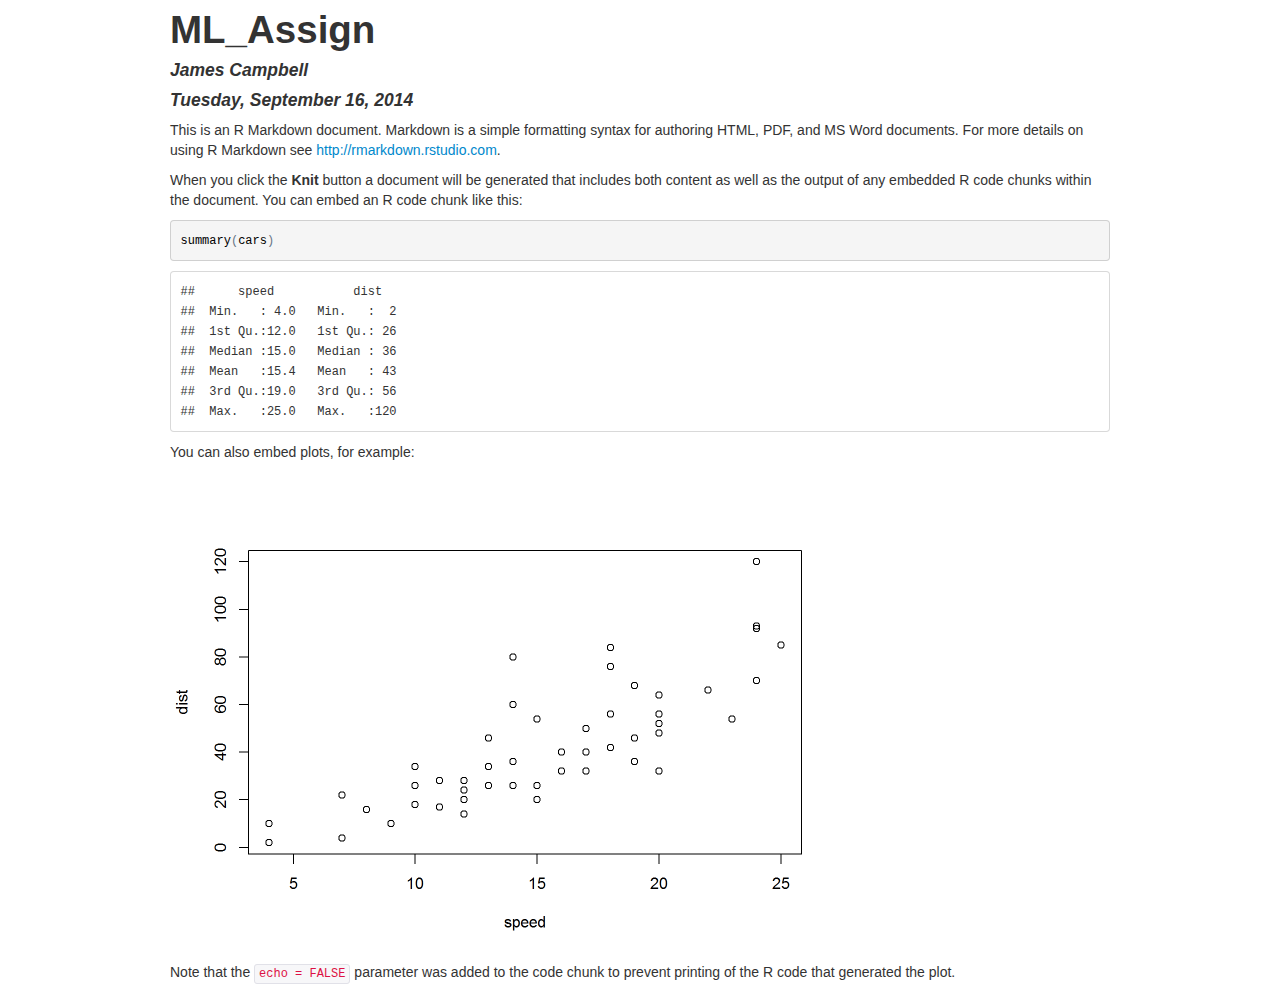
==== ML_Assign.html @ 59a9186b "Initial Create" ====
<!DOCTYPE html>

<html xmlns="http://www.w3.org/1999/xhtml">

<head>

<meta charset="utf-8">
<meta http-equiv="Content-Type" content="text/html; charset=utf-8" />
<meta http-equiv="Content-Style-Type" content="text/css" />
<meta name="generator" content="pandoc" />

<meta name="author" content="James Campbell" />


<title>ML_Assign</title>

<script src="data:application/x-javascript,%2F%2A%21%20jQuery%20v1%2E11%2E0%20%7C%20%28c%29%202005%2C%202014%20jQuery%20Foundation%2C%20Inc%2E%20%7C%20jquery%2Eorg%2Flicense%20%2A%2F%0A%21function%28a%2Cb%29%7B%22object%22%3D%3Dtypeof%20module%26%26%22object%22%3D%3Dtypeof%20module%2Eexports%3Fmodule%2Eexports%3Da%2Edocument%3Fb%28a%2C%210%29%3Afunction%28a%29%7Bif%28%21a%2Edocument%29throw%20new%20Error%28%22jQuery%20requires%20a%20window%20with%20a%20document%22%29%3Breturn%20b%28a%29%7D%3Ab%28a%29%7D%28%22undefined%22%21%3Dtypeof%20window%3Fwindow%3Athis%2Cfunction%28a%2Cb%29%7Bvar%20c%3D%5B%5D%2Cd%3Dc%2Eslice%2Ce%3Dc%2Econcat%2Cf%3Dc%2Epush%2Cg%3Dc%2EindexOf%2Ch%3D%7B%7D%2Ci%3Dh%2EtoString%2Cj%3Dh%2EhasOwnProperty%2Ck%3D%22%22%2Etrim%2Cl%3D%7B%7D%2Cm%3D%221%2E11%2E0%22%2Cn%3Dfunction%28a%2Cb%29%7Breturn%20new%20n%2Efn%2Einit%28a%2Cb%29%7D%2Co%3D%2F%5E%5B%5Cs%5CuFEFF%5CxA0%5D%2B%7C%5B%5Cs%5CuFEFF%5CxA0%5D%2B%24%2Fg%2Cp%3D%2F%5E%2Dms%2D%2F%2Cq%3D%2F%2D%28%5B%5Cda%2Dz%5D%29%2Fgi%2Cr%3Dfunction%28a%2Cb%29%7Breturn%20b%2EtoUpperCase%28%29%7D%3Bn%2Efn%3Dn%2Eprototype%3D%7Bjquery%3Am%2Cconstructor%3An%2Cselector%3A%22%22%2Clength%3A0%2CtoArray%3Afunction%28%29%7Breturn%20d%2Ecall%28this%29%7D%2Cget%3Afunction%28a%29%7Breturn%20null%21%3Da%3F0%3Ea%3Fthis%5Ba%2Bthis%2Elength%5D%3Athis%5Ba%5D%3Ad%2Ecall%28this%29%7D%2CpushStack%3Afunction%28a%29%7Bvar%20b%3Dn%2Emerge%28this%2Econstructor%28%29%2Ca%29%3Breturn%20b%2EprevObject%3Dthis%2Cb%2Econtext%3Dthis%2Econtext%2Cb%7D%2Ceach%3Afunction%28a%2Cb%29%7Breturn%20n%2Eeach%28this%2Ca%2Cb%29%7D%2Cmap%3Afunction%28a%29%7Breturn%20this%2EpushStack%28n%2Emap%28this%2Cfunction%28b%2Cc%29%7Breturn%20a%2Ecall%28b%2Cc%2Cb%29%7D%29%29%7D%2Cslice%3Afunction%28%29%7Breturn%20this%2EpushStack%28d%2Eapply%28this%2Carguments%29%29%7D%2Cfirst%3Afunction%28%29%7Breturn%20this%2Eeq%280%29%7D%2Clast%3Afunction%28%29%7Breturn%20this%2Eeq%28%2D1%29%7D%2Ceq%3Afunction%28a%29%7Bvar%20b%3Dthis%2Elength%2Cc%3D%2Ba%2B%280%3Ea%3Fb%3A0%29%3Breturn%20this%2EpushStack%28c%3E%3D0%26%26b%3Ec%3F%5Bthis%5Bc%5D%5D%3A%5B%5D%29%7D%2Cend%3Afunction%28%29%7Breturn%20this%2EprevObject%7C%7Cthis%2Econstructor%28null%29%7D%2Cpush%3Af%2Csort%3Ac%2Esort%2Csplice%3Ac%2Esplice%7D%2Cn%2Eextend%3Dn%2Efn%2Eextend%3Dfunction%28%29%7Bvar%20a%2Cb%2Cc%2Cd%2Ce%2Cf%2Cg%3Darguments%5B0%5D%7C%7C%7B%7D%2Ch%3D1%2Ci%3Darguments%2Elength%2Cj%3D%211%3Bfor%28%22boolean%22%3D%3Dtypeof%20g%26%26%28j%3Dg%2Cg%3Darguments%5Bh%5D%7C%7C%7B%7D%2Ch%2B%2B%29%2C%22object%22%3D%3Dtypeof%20g%7C%7Cn%2EisFunction%28g%29%7C%7C%28g%3D%7B%7D%29%2Ch%3D%3D%3Di%26%26%28g%3Dthis%2Ch%2D%2D%29%3Bi%3Eh%3Bh%2B%2B%29if%28null%21%3D%28e%3Darguments%5Bh%5D%29%29for%28d%20in%20e%29a%3Dg%5Bd%5D%2Cc%3De%5Bd%5D%2Cg%21%3D%3Dc%26%26%28j%26%26c%26%26%28n%2EisPlainObject%28c%29%7C%7C%28b%3Dn%2EisArray%28c%29%29%29%3F%28b%3F%28b%3D%211%2Cf%3Da%26%26n%2EisArray%28a%29%3Fa%3A%5B%5D%29%3Af%3Da%26%26n%2EisPlainObject%28a%29%3Fa%3A%7B%7D%2Cg%5Bd%5D%3Dn%2Eextend%28j%2Cf%2Cc%29%29%3Avoid%200%21%3D%3Dc%26%26%28g%5Bd%5D%3Dc%29%29%3Breturn%20g%7D%2Cn%2Eextend%28%7Bexpando%3A%22jQuery%22%2B%28m%2BMath%2Erandom%28%29%29%2Ereplace%28%2F%5CD%2Fg%2C%22%22%29%2CisReady%3A%210%2Cerror%3Afunction%28a%29%7Bthrow%20new%20Error%28a%29%7D%2Cnoop%3Afunction%28%29%7B%7D%2CisFunction%3Afunction%28a%29%7Breturn%22function%22%3D%3D%3Dn%2Etype%28a%29%7D%2CisArray%3AArray%2EisArray%7C%7Cfunction%28a%29%7Breturn%22array%22%3D%3D%3Dn%2Etype%28a%29%7D%2CisWindow%3Afunction%28a%29%7Breturn%20null%21%3Da%26%26a%3D%3Da%2Ewindow%7D%2CisNumeric%3Afunction%28a%29%7Breturn%20a%2DparseFloat%28a%29%3E%3D0%7D%2CisEmptyObject%3Afunction%28a%29%7Bvar%20b%3Bfor%28b%20in%20a%29return%211%3Breturn%210%7D%2CisPlainObject%3Afunction%28a%29%7Bvar%20b%3Bif%28%21a%7C%7C%22object%22%21%3D%3Dn%2Etype%28a%29%7C%7Ca%2EnodeType%7C%7Cn%2EisWindow%28a%29%29return%211%3Btry%7Bif%28a%2Econstructor%26%26%21j%2Ecall%28a%2C%22constructor%22%29%26%26%21j%2Ecall%28a%2Econstructor%2Eprototype%2C%22isPrototypeOf%22%29%29return%211%7Dcatch%28c%29%7Breturn%211%7Dif%28l%2EownLast%29for%28b%20in%20a%29return%20j%2Ecall%28a%2Cb%29%3Bfor%28b%20in%20a%29%3Breturn%20void%200%3D%3D%3Db%7C%7Cj%2Ecall%28a%2Cb%29%7D%2Ctype%3Afunction%28a%29%7Breturn%20null%3D%3Da%3Fa%2B%22%22%3A%22object%22%3D%3Dtypeof%20a%7C%7C%22function%22%3D%3Dtypeof%20a%3Fh%5Bi%2Ecall%28a%29%5D%7C%7C%22object%22%3Atypeof%20a%7D%2CglobalEval%3Afunction%28b%29%7Bb%26%26n%2Etrim%28b%29%26%26%28a%2EexecScript%7C%7Cfunction%28b%29%7Ba%2Eeval%2Ecall%28a%2Cb%29%7D%29%28b%29%7D%2CcamelCase%3Afunction%28a%29%7Breturn%20a%2Ereplace%28p%2C%22ms%2D%22%29%2Ereplace%28q%2Cr%29%7D%2CnodeName%3Afunction%28a%2Cb%29%7Breturn%20a%2EnodeName%26%26a%2EnodeName%2EtoLowerCase%28%29%3D%3D%3Db%2EtoLowerCase%28%29%7D%2Ceach%3Afunction%28a%2Cb%2Cc%29%7Bvar%20d%2Ce%3D0%2Cf%3Da%2Elength%2Cg%3Ds%28a%29%3Bif%28c%29%7Bif%28g%29%7Bfor%28%3Bf%3Ee%3Be%2B%2B%29if%28d%3Db%2Eapply%28a%5Be%5D%2Cc%29%2Cd%3D%3D%3D%211%29break%7Delse%20for%28e%20in%20a%29if%28d%3Db%2Eapply%28a%5Be%5D%2Cc%29%2Cd%3D%3D%3D%211%29break%7Delse%20if%28g%29%7Bfor%28%3Bf%3Ee%3Be%2B%2B%29if%28d%3Db%2Ecall%28a%5Be%5D%2Ce%2Ca%5Be%5D%29%2Cd%3D%3D%3D%211%29break%7Delse%20for%28e%20in%20a%29if%28d%3Db%2Ecall%28a%5Be%5D%2Ce%2Ca%5Be%5D%29%2Cd%3D%3D%3D%211%29break%3Breturn%20a%7D%2Ctrim%3Ak%26%26%21k%2Ecall%28%22%5Cufeff%5Cxa0%22%29%3Ffunction%28a%29%7Breturn%20null%3D%3Da%3F%22%22%3Ak%2Ecall%28a%29%7D%3Afunction%28a%29%7Breturn%20null%3D%3Da%3F%22%22%3A%28a%2B%22%22%29%2Ereplace%28o%2C%22%22%29%7D%2CmakeArray%3Afunction%28a%2Cb%29%7Bvar%20c%3Db%7C%7C%5B%5D%3Breturn%20null%21%3Da%26%26%28s%28Object%28a%29%29%3Fn%2Emerge%28c%2C%22string%22%3D%3Dtypeof%20a%3F%5Ba%5D%3Aa%29%3Af%2Ecall%28c%2Ca%29%29%2Cc%7D%2CinArray%3Afunction%28a%2Cb%2Cc%29%7Bvar%20d%3Bif%28b%29%7Bif%28g%29return%20g%2Ecall%28b%2Ca%2Cc%29%3Bfor%28d%3Db%2Elength%2Cc%3Dc%3F0%3Ec%3FMath%2Emax%280%2Cd%2Bc%29%3Ac%3A0%3Bd%3Ec%3Bc%2B%2B%29if%28c%20in%20b%26%26b%5Bc%5D%3D%3D%3Da%29return%20c%7Dreturn%2D1%7D%2Cmerge%3Afunction%28a%2Cb%29%7Bvar%20c%3D%2Bb%2Elength%2Cd%3D0%2Ce%3Da%2Elength%3Bwhile%28c%3Ed%29a%5Be%2B%2B%5D%3Db%5Bd%2B%2B%5D%3Bif%28c%21%3D%3Dc%29while%28void%200%21%3D%3Db%5Bd%5D%29a%5Be%2B%2B%5D%3Db%5Bd%2B%2B%5D%3Breturn%20a%2Elength%3De%2Ca%7D%2Cgrep%3Afunction%28a%2Cb%2Cc%29%7Bfor%28var%20d%2Ce%3D%5B%5D%2Cf%3D0%2Cg%3Da%2Elength%2Ch%3D%21c%3Bg%3Ef%3Bf%2B%2B%29d%3D%21b%28a%5Bf%5D%2Cf%29%2Cd%21%3D%3Dh%26%26e%2Epush%28a%5Bf%5D%29%3Breturn%20e%7D%2Cmap%3Afunction%28a%2Cb%2Cc%29%7Bvar%20d%2Cf%3D0%2Cg%3Da%2Elength%2Ch%3Ds%28a%29%2Ci%3D%5B%5D%3Bif%28h%29for%28%3Bg%3Ef%3Bf%2B%2B%29d%3Db%28a%5Bf%5D%2Cf%2Cc%29%2Cnull%21%3Dd%26%26i%2Epush%28d%29%3Belse%20for%28f%20in%20a%29d%3Db%28a%5Bf%5D%2Cf%2Cc%29%2Cnull%21%3Dd%26%26i%2Epush%28d%29%3Breturn%20e%2Eapply%28%5B%5D%2Ci%29%7D%2Cguid%3A1%2Cproxy%3Afunction%28a%2Cb%29%7Bvar%20c%2Ce%2Cf%3Breturn%22string%22%3D%3Dtypeof%20b%26%26%28f%3Da%5Bb%5D%2Cb%3Da%2Ca%3Df%29%2Cn%2EisFunction%28a%29%3F%28c%3Dd%2Ecall%28arguments%2C2%29%2Ce%3Dfunction%28%29%7Breturn%20a%2Eapply%28b%7C%7Cthis%2Cc%2Econcat%28d%2Ecall%28arguments%29%29%29%7D%2Ce%2Eguid%3Da%2Eguid%3Da%2Eguid%7C%7Cn%2Eguid%2B%2B%2Ce%29%3Avoid%200%7D%2Cnow%3Afunction%28%29%7Breturn%2Bnew%20Date%7D%2Csupport%3Al%7D%29%2Cn%2Eeach%28%22Boolean%20Number%20String%20Function%20Array%20Date%20RegExp%20Object%20Error%22%2Esplit%28%22%20%22%29%2Cfunction%28a%2Cb%29%7Bh%5B%22%5Bobject%20%22%2Bb%2B%22%5D%22%5D%3Db%2EtoLowerCase%28%29%7D%29%3Bfunction%20s%28a%29%7Bvar%20b%3Da%2Elength%2Cc%3Dn%2Etype%28a%29%3Breturn%22function%22%3D%3D%3Dc%7C%7Cn%2EisWindow%28a%29%3F%211%3A1%3D%3D%3Da%2EnodeType%26%26b%3F%210%3A%22array%22%3D%3D%3Dc%7C%7C0%3D%3D%3Db%7C%7C%22number%22%3D%3Dtypeof%20b%26%26b%3E0%26%26b%2D1%20in%20a%7Dvar%20t%3Dfunction%28a%29%7Bvar%20b%2Cc%2Cd%2Ce%2Cf%2Cg%2Ch%2Ci%2Cj%2Ck%2Cl%2Cm%2Cn%2Co%2Cp%2Cq%2Cr%2Cs%3D%22sizzle%22%2B%2Dnew%20Date%2Ct%3Da%2Edocument%2Cu%3D0%2Cv%3D0%2Cw%3Deb%28%29%2Cx%3Deb%28%29%2Cy%3Deb%28%29%2Cz%3Dfunction%28a%2Cb%29%7Breturn%20a%3D%3D%3Db%26%26%28j%3D%210%29%2C0%7D%2CA%3D%22undefined%22%2CB%3D1%3C%3C31%2CC%3D%7B%7D%2EhasOwnProperty%2CD%3D%5B%5D%2CE%3DD%2Epop%2CF%3DD%2Epush%2CG%3DD%2Epush%2CH%3DD%2Eslice%2CI%3DD%2EindexOf%7C%7Cfunction%28a%29%7Bfor%28var%20b%3D0%2Cc%3Dthis%2Elength%3Bc%3Eb%3Bb%2B%2B%29if%28this%5Bb%5D%3D%3D%3Da%29return%20b%3Breturn%2D1%7D%2CJ%3D%22checked%7Cselected%7Casync%7Cautofocus%7Cautoplay%7Ccontrols%7Cdefer%7Cdisabled%7Chidden%7Cismap%7Cloop%7Cmultiple%7Copen%7Creadonly%7Crequired%7Cscoped%22%2CK%3D%22%5B%5C%5Cx20%5C%5Ct%5C%5Cr%5C%5Cn%5C%5Cf%5D%22%2CL%3D%22%28%3F%3A%5C%5C%5C%5C%2E%7C%5B%5C%5Cw%2D%5D%7C%5B%5E%5C%5Cx00%2D%5C%5Cxa0%5D%29%2B%22%2CM%3DL%2Ereplace%28%22w%22%2C%22w%23%22%29%2CN%3D%22%5C%5C%5B%22%2BK%2B%22%2A%28%22%2BL%2B%22%29%22%2BK%2B%22%2A%28%3F%3A%28%5B%2A%5E%24%7C%21%7E%5D%3F%3D%29%22%2BK%2B%22%2A%28%3F%3A%28%5B%27%5C%22%5D%29%28%28%3F%3A%5C%5C%5C%5C%2E%7C%5B%5E%5C%5C%5C%5C%5D%29%2A%3F%29%5C%5C3%7C%28%22%2BM%2B%22%29%7C%29%7C%29%22%2BK%2B%22%2A%5C%5C%5D%22%2CO%3D%22%3A%28%22%2BL%2B%22%29%28%3F%3A%5C%5C%28%28%28%5B%27%5C%22%5D%29%28%28%3F%3A%5C%5C%5C%5C%2E%7C%5B%5E%5C%5C%5C%5C%5D%29%2A%3F%29%5C%5C3%7C%28%28%3F%3A%5C%5C%5C%5C%2E%7C%5B%5E%5C%5C%5C%5C%28%29%5B%5C%5C%5D%5D%7C%22%2BN%2Ereplace%283%2C8%29%2B%22%29%2A%29%7C%2E%2A%29%5C%5C%29%7C%29%22%2CP%3Dnew%20RegExp%28%22%5E%22%2BK%2B%22%2B%7C%28%28%3F%3A%5E%7C%5B%5E%5C%5C%5C%5C%5D%29%28%3F%3A%5C%5C%5C%5C%2E%29%2A%29%22%2BK%2B%22%2B%24%22%2C%22g%22%29%2CQ%3Dnew%20RegExp%28%22%5E%22%2BK%2B%22%2A%2C%22%2BK%2B%22%2A%22%29%2CR%3Dnew%20RegExp%28%22%5E%22%2BK%2B%22%2A%28%5B%3E%2B%7E%5D%7C%22%2BK%2B%22%29%22%2BK%2B%22%2A%22%29%2CS%3Dnew%20RegExp%28%22%3D%22%2BK%2B%22%2A%28%5B%5E%5C%5C%5D%27%5C%22%5D%2A%3F%29%22%2BK%2B%22%2A%5C%5C%5D%22%2C%22g%22%29%2CT%3Dnew%20RegExp%28O%29%2CU%3Dnew%20RegExp%28%22%5E%22%2BM%2B%22%24%22%29%2CV%3D%7BID%3Anew%20RegExp%28%22%5E%23%28%22%2BL%2B%22%29%22%29%2CCLASS%3Anew%20RegExp%28%22%5E%5C%5C%2E%28%22%2BL%2B%22%29%22%29%2CTAG%3Anew%20RegExp%28%22%5E%28%22%2BL%2Ereplace%28%22w%22%2C%22w%2A%22%29%2B%22%29%22%29%2CATTR%3Anew%20RegExp%28%22%5E%22%2BN%29%2CPSEUDO%3Anew%20RegExp%28%22%5E%22%2BO%29%2CCHILD%3Anew%20RegExp%28%22%5E%3A%28only%7Cfirst%7Clast%7Cnth%7Cnth%2Dlast%29%2D%28child%7Cof%2Dtype%29%28%3F%3A%5C%5C%28%22%2BK%2B%22%2A%28even%7Codd%7C%28%28%5B%2B%2D%5D%7C%29%28%5C%5Cd%2A%29n%7C%29%22%2BK%2B%22%2A%28%3F%3A%28%5B%2B%2D%5D%7C%29%22%2BK%2B%22%2A%28%5C%5Cd%2B%29%7C%29%29%22%2BK%2B%22%2A%5C%5C%29%7C%29%22%2C%22i%22%29%2Cbool%3Anew%20RegExp%28%22%5E%28%3F%3A%22%2BJ%2B%22%29%24%22%2C%22i%22%29%2CneedsContext%3Anew%20RegExp%28%22%5E%22%2BK%2B%22%2A%5B%3E%2B%7E%5D%7C%3A%28even%7Codd%7Ceq%7Cgt%7Clt%7Cnth%7Cfirst%7Clast%29%28%3F%3A%5C%5C%28%22%2BK%2B%22%2A%28%28%3F%3A%2D%5C%5Cd%29%3F%5C%5Cd%2A%29%22%2BK%2B%22%2A%5C%5C%29%7C%29%28%3F%3D%5B%5E%2D%5D%7C%24%29%22%2C%22i%22%29%7D%2CW%3D%2F%5E%28%3F%3Ainput%7Cselect%7Ctextarea%7Cbutton%29%24%2Fi%2CX%3D%2F%5Eh%5Cd%24%2Fi%2CY%3D%2F%5E%5B%5E%7B%5D%2B%5C%7B%5Cs%2A%5C%5Bnative%20%5Cw%2F%2CZ%3D%2F%5E%28%3F%3A%23%28%5B%5Cw%2D%5D%2B%29%7C%28%5Cw%2B%29%7C%5C%2E%28%5B%5Cw%2D%5D%2B%29%29%24%2F%2C%24%3D%2F%5B%2B%7E%5D%2F%2C%5F%3D%2F%27%7C%5C%5C%2Fg%2Cab%3Dnew%20RegExp%28%22%5C%5C%5C%5C%28%5B%5C%5Cda%2Df%5D%7B1%2C6%7D%22%2BK%2B%22%3F%7C%28%22%2BK%2B%22%29%7C%2E%29%22%2C%22ig%22%29%2Cbb%3Dfunction%28a%2Cb%2Cc%29%7Bvar%20d%3D%220x%22%2Bb%2D65536%3Breturn%20d%21%3D%3Dd%7C%7Cc%3Fb%3A0%3Ed%3FString%2EfromCharCode%28d%2B65536%29%3AString%2EfromCharCode%28d%3E%3E10%7C55296%2C1023%26d%7C56320%29%7D%3Btry%7BG%2Eapply%28D%3DH%2Ecall%28t%2EchildNodes%29%2Ct%2EchildNodes%29%2CD%5Bt%2EchildNodes%2Elength%5D%2EnodeType%7Dcatch%28cb%29%7BG%3D%7Bapply%3AD%2Elength%3Ffunction%28a%2Cb%29%7BF%2Eapply%28a%2CH%2Ecall%28b%29%29%7D%3Afunction%28a%2Cb%29%7Bvar%20c%3Da%2Elength%2Cd%3D0%3Bwhile%28a%5Bc%2B%2B%5D%3Db%5Bd%2B%2B%5D%29%3Ba%2Elength%3Dc%2D1%7D%7D%7Dfunction%20db%28a%2Cb%2Cd%2Ce%29%7Bvar%20f%2Cg%2Ch%2Ci%2Cj%2Cm%2Cp%2Cq%2Cu%2Cv%3Bif%28%28b%3Fb%2EownerDocument%7C%7Cb%3At%29%21%3D%3Dl%26%26k%28b%29%2Cb%3Db%7C%7Cl%2Cd%3Dd%7C%7C%5B%5D%2C%21a%7C%7C%22string%22%21%3Dtypeof%20a%29return%20d%3Bif%281%21%3D%3D%28i%3Db%2EnodeType%29%26%269%21%3D%3Di%29return%5B%5D%3Bif%28n%26%26%21e%29%7Bif%28f%3DZ%2Eexec%28a%29%29if%28h%3Df%5B1%5D%29%7Bif%289%3D%3D%3Di%29%7Bif%28g%3Db%2EgetElementById%28h%29%2C%21g%7C%7C%21g%2EparentNode%29return%20d%3Bif%28g%2Eid%3D%3D%3Dh%29return%20d%2Epush%28g%29%2Cd%7Delse%20if%28b%2EownerDocument%26%26%28g%3Db%2EownerDocument%2EgetElementById%28h%29%29%26%26r%28b%2Cg%29%26%26g%2Eid%3D%3D%3Dh%29return%20d%2Epush%28g%29%2Cd%7Delse%7Bif%28f%5B2%5D%29return%20G%2Eapply%28d%2Cb%2EgetElementsByTagName%28a%29%29%2Cd%3Bif%28%28h%3Df%5B3%5D%29%26%26c%2EgetElementsByClassName%26%26b%2EgetElementsByClassName%29return%20G%2Eapply%28d%2Cb%2EgetElementsByClassName%28h%29%29%2Cd%7Dif%28c%2Eqsa%26%26%28%21o%7C%7C%21o%2Etest%28a%29%29%29%7Bif%28q%3Dp%3Ds%2Cu%3Db%2Cv%3D9%3D%3D%3Di%26%26a%2C1%3D%3D%3Di%26%26%22object%22%21%3D%3Db%2EnodeName%2EtoLowerCase%28%29%29%7Bm%3Dob%28a%29%2C%28p%3Db%2EgetAttribute%28%22id%22%29%29%3Fq%3Dp%2Ereplace%28%5F%2C%22%5C%5C%24%26%22%29%3Ab%2EsetAttribute%28%22id%22%2Cq%29%2Cq%3D%22%5Bid%3D%27%22%2Bq%2B%22%27%5D%20%22%2Cj%3Dm%2Elength%3Bwhile%28j%2D%2D%29m%5Bj%5D%3Dq%2Bpb%28m%5Bj%5D%29%3Bu%3D%24%2Etest%28a%29%26%26mb%28b%2EparentNode%29%7C%7Cb%2Cv%3Dm%2Ejoin%28%22%2C%22%29%7Dif%28v%29try%7Breturn%20G%2Eapply%28d%2Cu%2EquerySelectorAll%28v%29%29%2Cd%7Dcatch%28w%29%7B%7Dfinally%7Bp%7C%7Cb%2EremoveAttribute%28%22id%22%29%7D%7D%7Dreturn%20xb%28a%2Ereplace%28P%2C%22%241%22%29%2Cb%2Cd%2Ce%29%7Dfunction%20eb%28%29%7Bvar%20a%3D%5B%5D%3Bfunction%20b%28c%2Ce%29%7Breturn%20a%2Epush%28c%2B%22%20%22%29%3Ed%2EcacheLength%26%26delete%20b%5Ba%2Eshift%28%29%5D%2Cb%5Bc%2B%22%20%22%5D%3De%7Dreturn%20b%7Dfunction%20fb%28a%29%7Breturn%20a%5Bs%5D%3D%210%2Ca%7Dfunction%20gb%28a%29%7Bvar%20b%3Dl%2EcreateElement%28%22div%22%29%3Btry%7Breturn%21%21a%28b%29%7Dcatch%28c%29%7Breturn%211%7Dfinally%7Bb%2EparentNode%26%26b%2EparentNode%2EremoveChild%28b%29%2Cb%3Dnull%7D%7Dfunction%20hb%28a%2Cb%29%7Bvar%20c%3Da%2Esplit%28%22%7C%22%29%2Ce%3Da%2Elength%3Bwhile%28e%2D%2D%29d%2EattrHandle%5Bc%5Be%5D%5D%3Db%7Dfunction%20ib%28a%2Cb%29%7Bvar%20c%3Db%26%26a%2Cd%3Dc%26%261%3D%3D%3Da%2EnodeType%26%261%3D%3D%3Db%2EnodeType%26%26%28%7Eb%2EsourceIndex%7C%7CB%29%2D%28%7Ea%2EsourceIndex%7C%7CB%29%3Bif%28d%29return%20d%3Bif%28c%29while%28c%3Dc%2EnextSibling%29if%28c%3D%3D%3Db%29return%2D1%3Breturn%20a%3F1%3A%2D1%7Dfunction%20jb%28a%29%7Breturn%20function%28b%29%7Bvar%20c%3Db%2EnodeName%2EtoLowerCase%28%29%3Breturn%22input%22%3D%3D%3Dc%26%26b%2Etype%3D%3D%3Da%7D%7Dfunction%20kb%28a%29%7Breturn%20function%28b%29%7Bvar%20c%3Db%2EnodeName%2EtoLowerCase%28%29%3Breturn%28%22input%22%3D%3D%3Dc%7C%7C%22button%22%3D%3D%3Dc%29%26%26b%2Etype%3D%3D%3Da%7D%7Dfunction%20lb%28a%29%7Breturn%20fb%28function%28b%29%7Breturn%20b%3D%2Bb%2Cfb%28function%28c%2Cd%29%7Bvar%20e%2Cf%3Da%28%5B%5D%2Cc%2Elength%2Cb%29%2Cg%3Df%2Elength%3Bwhile%28g%2D%2D%29c%5Be%3Df%5Bg%5D%5D%26%26%28c%5Be%5D%3D%21%28d%5Be%5D%3Dc%5Be%5D%29%29%7D%29%7D%29%7Dfunction%20mb%28a%29%7Breturn%20a%26%26typeof%20a%2EgetElementsByTagName%21%3D%3DA%26%26a%7Dc%3Ddb%2Esupport%3D%7B%7D%2Cf%3Ddb%2EisXML%3Dfunction%28a%29%7Bvar%20b%3Da%26%26%28a%2EownerDocument%7C%7Ca%29%2EdocumentElement%3Breturn%20b%3F%22HTML%22%21%3D%3Db%2EnodeName%3A%211%7D%2Ck%3Ddb%2EsetDocument%3Dfunction%28a%29%7Bvar%20b%2Ce%3Da%3Fa%2EownerDocument%7C%7Ca%3At%2Cg%3De%2EdefaultView%3Breturn%20e%21%3D%3Dl%26%269%3D%3D%3De%2EnodeType%26%26e%2EdocumentElement%3F%28l%3De%2Cm%3De%2EdocumentElement%2Cn%3D%21f%28e%29%2Cg%26%26g%21%3D%3Dg%2Etop%26%26%28g%2EaddEventListener%3Fg%2EaddEventListener%28%22unload%22%2Cfunction%28%29%7Bk%28%29%7D%2C%211%29%3Ag%2EattachEvent%26%26g%2EattachEvent%28%22onunload%22%2Cfunction%28%29%7Bk%28%29%7D%29%29%2Cc%2Eattributes%3Dgb%28function%28a%29%7Breturn%20a%2EclassName%3D%22i%22%2C%21a%2EgetAttribute%28%22className%22%29%7D%29%2Cc%2EgetElementsByTagName%3Dgb%28function%28a%29%7Breturn%20a%2EappendChild%28e%2EcreateComment%28%22%22%29%29%2C%21a%2EgetElementsByTagName%28%22%2A%22%29%2Elength%7D%29%2Cc%2EgetElementsByClassName%3DY%2Etest%28e%2EgetElementsByClassName%29%26%26gb%28function%28a%29%7Breturn%20a%2EinnerHTML%3D%22%3Cdiv%20class%3D%27a%27%3E%3C%2Fdiv%3E%3Cdiv%20class%3D%27a%20i%27%3E%3C%2Fdiv%3E%22%2Ca%2EfirstChild%2EclassName%3D%22i%22%2C2%3D%3D%3Da%2EgetElementsByClassName%28%22i%22%29%2Elength%7D%29%2Cc%2EgetById%3Dgb%28function%28a%29%7Breturn%20m%2EappendChild%28a%29%2Eid%3Ds%2C%21e%2EgetElementsByName%7C%7C%21e%2EgetElementsByName%28s%29%2Elength%7D%29%2Cc%2EgetById%3F%28d%2Efind%2EID%3Dfunction%28a%2Cb%29%7Bif%28typeof%20b%2EgetElementById%21%3D%3DA%26%26n%29%7Bvar%20c%3Db%2EgetElementById%28a%29%3Breturn%20c%26%26c%2EparentNode%3F%5Bc%5D%3A%5B%5D%7D%7D%2Cd%2Efilter%2EID%3Dfunction%28a%29%7Bvar%20b%3Da%2Ereplace%28ab%2Cbb%29%3Breturn%20function%28a%29%7Breturn%20a%2EgetAttribute%28%22id%22%29%3D%3D%3Db%7D%7D%29%3A%28delete%20d%2Efind%2EID%2Cd%2Efilter%2EID%3Dfunction%28a%29%7Bvar%20b%3Da%2Ereplace%28ab%2Cbb%29%3Breturn%20function%28a%29%7Bvar%20c%3Dtypeof%20a%2EgetAttributeNode%21%3D%3DA%26%26a%2EgetAttributeNode%28%22id%22%29%3Breturn%20c%26%26c%2Evalue%3D%3D%3Db%7D%7D%29%2Cd%2Efind%2ETAG%3Dc%2EgetElementsByTagName%3Ffunction%28a%2Cb%29%7Breturn%20typeof%20b%2EgetElementsByTagName%21%3D%3DA%3Fb%2EgetElementsByTagName%28a%29%3Avoid%200%7D%3Afunction%28a%2Cb%29%7Bvar%20c%2Cd%3D%5B%5D%2Ce%3D0%2Cf%3Db%2EgetElementsByTagName%28a%29%3Bif%28%22%2A%22%3D%3D%3Da%29%7Bwhile%28c%3Df%5Be%2B%2B%5D%291%3D%3D%3Dc%2EnodeType%26%26d%2Epush%28c%29%3Breturn%20d%7Dreturn%20f%7D%2Cd%2Efind%2ECLASS%3Dc%2EgetElementsByClassName%26%26function%28a%2Cb%29%7Breturn%20typeof%20b%2EgetElementsByClassName%21%3D%3DA%26%26n%3Fb%2EgetElementsByClassName%28a%29%3Avoid%200%7D%2Cp%3D%5B%5D%2Co%3D%5B%5D%2C%28c%2Eqsa%3DY%2Etest%28e%2EquerySelectorAll%29%29%26%26%28gb%28function%28a%29%7Ba%2EinnerHTML%3D%22%3Cselect%20t%3D%27%27%3E%3Coption%20selected%3D%27%27%3E%3C%2Foption%3E%3C%2Fselect%3E%22%2Ca%2EquerySelectorAll%28%22%5Bt%5E%3D%27%27%5D%22%29%2Elength%26%26o%2Epush%28%22%5B%2A%5E%24%5D%3D%22%2BK%2B%22%2A%28%3F%3A%27%27%7C%5C%22%5C%22%29%22%29%2Ca%2EquerySelectorAll%28%22%5Bselected%5D%22%29%2Elength%7C%7Co%2Epush%28%22%5C%5C%5B%22%2BK%2B%22%2A%28%3F%3Avalue%7C%22%2BJ%2B%22%29%22%29%2Ca%2EquerySelectorAll%28%22%3Achecked%22%29%2Elength%7C%7Co%2Epush%28%22%3Achecked%22%29%7D%29%2Cgb%28function%28a%29%7Bvar%20b%3De%2EcreateElement%28%22input%22%29%3Bb%2EsetAttribute%28%22type%22%2C%22hidden%22%29%2Ca%2EappendChild%28b%29%2EsetAttribute%28%22name%22%2C%22D%22%29%2Ca%2EquerySelectorAll%28%22%5Bname%3Dd%5D%22%29%2Elength%26%26o%2Epush%28%22name%22%2BK%2B%22%2A%5B%2A%5E%24%7C%21%7E%5D%3F%3D%22%29%2Ca%2EquerySelectorAll%28%22%3Aenabled%22%29%2Elength%7C%7Co%2Epush%28%22%3Aenabled%22%2C%22%3Adisabled%22%29%2Ca%2EquerySelectorAll%28%22%2A%2C%3Ax%22%29%2Co%2Epush%28%22%2C%2E%2A%3A%22%29%7D%29%29%2C%28c%2EmatchesSelector%3DY%2Etest%28q%3Dm%2EwebkitMatchesSelector%7C%7Cm%2EmozMatchesSelector%7C%7Cm%2EoMatchesSelector%7C%7Cm%2EmsMatchesSelector%29%29%26%26gb%28function%28a%29%7Bc%2EdisconnectedMatch%3Dq%2Ecall%28a%2C%22div%22%29%2Cq%2Ecall%28a%2C%22%5Bs%21%3D%27%27%5D%3Ax%22%29%2Cp%2Epush%28%22%21%3D%22%2CO%29%7D%29%2Co%3Do%2Elength%26%26new%20RegExp%28o%2Ejoin%28%22%7C%22%29%29%2Cp%3Dp%2Elength%26%26new%20RegExp%28p%2Ejoin%28%22%7C%22%29%29%2Cb%3DY%2Etest%28m%2EcompareDocumentPosition%29%2Cr%3Db%7C%7CY%2Etest%28m%2Econtains%29%3Ffunction%28a%2Cb%29%7Bvar%20c%3D9%3D%3D%3Da%2EnodeType%3Fa%2EdocumentElement%3Aa%2Cd%3Db%26%26b%2EparentNode%3Breturn%20a%3D%3D%3Dd%7C%7C%21%28%21d%7C%7C1%21%3D%3Dd%2EnodeType%7C%7C%21%28c%2Econtains%3Fc%2Econtains%28d%29%3Aa%2EcompareDocumentPosition%26%2616%26a%2EcompareDocumentPosition%28d%29%29%29%7D%3Afunction%28a%2Cb%29%7Bif%28b%29while%28b%3Db%2EparentNode%29if%28b%3D%3D%3Da%29return%210%3Breturn%211%7D%2Cz%3Db%3Ffunction%28a%2Cb%29%7Bif%28a%3D%3D%3Db%29return%20j%3D%210%2C0%3Bvar%20d%3D%21a%2EcompareDocumentPosition%2D%21b%2EcompareDocumentPosition%3Breturn%20d%3Fd%3A%28d%3D%28a%2EownerDocument%7C%7Ca%29%3D%3D%3D%28b%2EownerDocument%7C%7Cb%29%3Fa%2EcompareDocumentPosition%28b%29%3A1%2C1%26d%7C%7C%21c%2EsortDetached%26%26b%2EcompareDocumentPosition%28a%29%3D%3D%3Dd%3Fa%3D%3D%3De%7C%7Ca%2EownerDocument%3D%3D%3Dt%26%26r%28t%2Ca%29%3F%2D1%3Ab%3D%3D%3De%7C%7Cb%2EownerDocument%3D%3D%3Dt%26%26r%28t%2Cb%29%3F1%3Ai%3FI%2Ecall%28i%2Ca%29%2DI%2Ecall%28i%2Cb%29%3A0%3A4%26d%3F%2D1%3A1%29%7D%3Afunction%28a%2Cb%29%7Bif%28a%3D%3D%3Db%29return%20j%3D%210%2C0%3Bvar%20c%2Cd%3D0%2Cf%3Da%2EparentNode%2Cg%3Db%2EparentNode%2Ch%3D%5Ba%5D%2Ck%3D%5Bb%5D%3Bif%28%21f%7C%7C%21g%29return%20a%3D%3D%3De%3F%2D1%3Ab%3D%3D%3De%3F1%3Af%3F%2D1%3Ag%3F1%3Ai%3FI%2Ecall%28i%2Ca%29%2DI%2Ecall%28i%2Cb%29%3A0%3Bif%28f%3D%3D%3Dg%29return%20ib%28a%2Cb%29%3Bc%3Da%3Bwhile%28c%3Dc%2EparentNode%29h%2Eunshift%28c%29%3Bc%3Db%3Bwhile%28c%3Dc%2EparentNode%29k%2Eunshift%28c%29%3Bwhile%28h%5Bd%5D%3D%3D%3Dk%5Bd%5D%29d%2B%2B%3Breturn%20d%3Fib%28h%5Bd%5D%2Ck%5Bd%5D%29%3Ah%5Bd%5D%3D%3D%3Dt%3F%2D1%3Ak%5Bd%5D%3D%3D%3Dt%3F1%3A0%7D%2Ce%29%3Al%7D%2Cdb%2Ematches%3Dfunction%28a%2Cb%29%7Breturn%20db%28a%2Cnull%2Cnull%2Cb%29%7D%2Cdb%2EmatchesSelector%3Dfunction%28a%2Cb%29%7Bif%28%28a%2EownerDocument%7C%7Ca%29%21%3D%3Dl%26%26k%28a%29%2Cb%3Db%2Ereplace%28S%2C%22%3D%27%241%27%5D%22%29%2C%21%28%21c%2EmatchesSelector%7C%7C%21n%7C%7Cp%26%26p%2Etest%28b%29%7C%7Co%26%26o%2Etest%28b%29%29%29try%7Bvar%20d%3Dq%2Ecall%28a%2Cb%29%3Bif%28d%7C%7Cc%2EdisconnectedMatch%7C%7Ca%2Edocument%26%2611%21%3D%3Da%2Edocument%2EnodeType%29return%20d%7Dcatch%28e%29%7B%7Dreturn%20db%28b%2Cl%2Cnull%2C%5Ba%5D%29%2Elength%3E0%7D%2Cdb%2Econtains%3Dfunction%28a%2Cb%29%7Breturn%28a%2EownerDocument%7C%7Ca%29%21%3D%3Dl%26%26k%28a%29%2Cr%28a%2Cb%29%7D%2Cdb%2Eattr%3Dfunction%28a%2Cb%29%7B%28a%2EownerDocument%7C%7Ca%29%21%3D%3Dl%26%26k%28a%29%3Bvar%20e%3Dd%2EattrHandle%5Bb%2EtoLowerCase%28%29%5D%2Cf%3De%26%26C%2Ecall%28d%2EattrHandle%2Cb%2EtoLowerCase%28%29%29%3Fe%28a%2Cb%2C%21n%29%3Avoid%200%3Breturn%20void%200%21%3D%3Df%3Ff%3Ac%2Eattributes%7C%7C%21n%3Fa%2EgetAttribute%28b%29%3A%28f%3Da%2EgetAttributeNode%28b%29%29%26%26f%2Especified%3Ff%2Evalue%3Anull%7D%2Cdb%2Eerror%3Dfunction%28a%29%7Bthrow%20new%20Error%28%22Syntax%20error%2C%20unrecognized%20expression%3A%20%22%2Ba%29%7D%2Cdb%2EuniqueSort%3Dfunction%28a%29%7Bvar%20b%2Cd%3D%5B%5D%2Ce%3D0%2Cf%3D0%3Bif%28j%3D%21c%2EdetectDuplicates%2Ci%3D%21c%2EsortStable%26%26a%2Eslice%280%29%2Ca%2Esort%28z%29%2Cj%29%7Bwhile%28b%3Da%5Bf%2B%2B%5D%29b%3D%3D%3Da%5Bf%5D%26%26%28e%3Dd%2Epush%28f%29%29%3Bwhile%28e%2D%2D%29a%2Esplice%28d%5Be%5D%2C1%29%7Dreturn%20i%3Dnull%2Ca%7D%2Ce%3Ddb%2EgetText%3Dfunction%28a%29%7Bvar%20b%2Cc%3D%22%22%2Cd%3D0%2Cf%3Da%2EnodeType%3Bif%28f%29%7Bif%281%3D%3D%3Df%7C%7C9%3D%3D%3Df%7C%7C11%3D%3D%3Df%29%7Bif%28%22string%22%3D%3Dtypeof%20a%2EtextContent%29return%20a%2EtextContent%3Bfor%28a%3Da%2EfirstChild%3Ba%3Ba%3Da%2EnextSibling%29c%2B%3De%28a%29%7Delse%20if%283%3D%3D%3Df%7C%7C4%3D%3D%3Df%29return%20a%2EnodeValue%7Delse%20while%28b%3Da%5Bd%2B%2B%5D%29c%2B%3De%28b%29%3Breturn%20c%7D%2Cd%3Ddb%2Eselectors%3D%7BcacheLength%3A50%2CcreatePseudo%3Afb%2Cmatch%3AV%2CattrHandle%3A%7B%7D%2Cfind%3A%7B%7D%2Crelative%3A%7B%22%3E%22%3A%7Bdir%3A%22parentNode%22%2Cfirst%3A%210%7D%2C%22%20%22%3A%7Bdir%3A%22parentNode%22%7D%2C%22%2B%22%3A%7Bdir%3A%22previousSibling%22%2Cfirst%3A%210%7D%2C%22%7E%22%3A%7Bdir%3A%22previousSibling%22%7D%7D%2CpreFilter%3A%7BATTR%3Afunction%28a%29%7Breturn%20a%5B1%5D%3Da%5B1%5D%2Ereplace%28ab%2Cbb%29%2Ca%5B3%5D%3D%28a%5B4%5D%7C%7Ca%5B5%5D%7C%7C%22%22%29%2Ereplace%28ab%2Cbb%29%2C%22%7E%3D%22%3D%3D%3Da%5B2%5D%26%26%28a%5B3%5D%3D%22%20%22%2Ba%5B3%5D%2B%22%20%22%29%2Ca%2Eslice%280%2C4%29%7D%2CCHILD%3Afunction%28a%29%7Breturn%20a%5B1%5D%3Da%5B1%5D%2EtoLowerCase%28%29%2C%22nth%22%3D%3D%3Da%5B1%5D%2Eslice%280%2C3%29%3F%28a%5B3%5D%7C%7Cdb%2Eerror%28a%5B0%5D%29%2Ca%5B4%5D%3D%2B%28a%5B4%5D%3Fa%5B5%5D%2B%28a%5B6%5D%7C%7C1%29%3A2%2A%28%22even%22%3D%3D%3Da%5B3%5D%7C%7C%22odd%22%3D%3D%3Da%5B3%5D%29%29%2Ca%5B5%5D%3D%2B%28a%5B7%5D%2Ba%5B8%5D%7C%7C%22odd%22%3D%3D%3Da%5B3%5D%29%29%3Aa%5B3%5D%26%26db%2Eerror%28a%5B0%5D%29%2Ca%7D%2CPSEUDO%3Afunction%28a%29%7Bvar%20b%2Cc%3D%21a%5B5%5D%26%26a%5B2%5D%3Breturn%20V%2ECHILD%2Etest%28a%5B0%5D%29%3Fnull%3A%28a%5B3%5D%26%26void%200%21%3D%3Da%5B4%5D%3Fa%5B2%5D%3Da%5B4%5D%3Ac%26%26T%2Etest%28c%29%26%26%28b%3Dob%28c%2C%210%29%29%26%26%28b%3Dc%2EindexOf%28%22%29%22%2Cc%2Elength%2Db%29%2Dc%2Elength%29%26%26%28a%5B0%5D%3Da%5B0%5D%2Eslice%280%2Cb%29%2Ca%5B2%5D%3Dc%2Eslice%280%2Cb%29%29%2Ca%2Eslice%280%2C3%29%29%7D%7D%2Cfilter%3A%7BTAG%3Afunction%28a%29%7Bvar%20b%3Da%2Ereplace%28ab%2Cbb%29%2EtoLowerCase%28%29%3Breturn%22%2A%22%3D%3D%3Da%3Ffunction%28%29%7Breturn%210%7D%3Afunction%28a%29%7Breturn%20a%2EnodeName%26%26a%2EnodeName%2EtoLowerCase%28%29%3D%3D%3Db%7D%7D%2CCLASS%3Afunction%28a%29%7Bvar%20b%3Dw%5Ba%2B%22%20%22%5D%3Breturn%20b%7C%7C%28b%3Dnew%20RegExp%28%22%28%5E%7C%22%2BK%2B%22%29%22%2Ba%2B%22%28%22%2BK%2B%22%7C%24%29%22%29%29%26%26w%28a%2Cfunction%28a%29%7Breturn%20b%2Etest%28%22string%22%3D%3Dtypeof%20a%2EclassName%26%26a%2EclassName%7C%7Ctypeof%20a%2EgetAttribute%21%3D%3DA%26%26a%2EgetAttribute%28%22class%22%29%7C%7C%22%22%29%7D%29%7D%2CATTR%3Afunction%28a%2Cb%2Cc%29%7Breturn%20function%28d%29%7Bvar%20e%3Ddb%2Eattr%28d%2Ca%29%3Breturn%20null%3D%3De%3F%22%21%3D%22%3D%3D%3Db%3Ab%3F%28e%2B%3D%22%22%2C%22%3D%22%3D%3D%3Db%3Fe%3D%3D%3Dc%3A%22%21%3D%22%3D%3D%3Db%3Fe%21%3D%3Dc%3A%22%5E%3D%22%3D%3D%3Db%3Fc%26%260%3D%3D%3De%2EindexOf%28c%29%3A%22%2A%3D%22%3D%3D%3Db%3Fc%26%26e%2EindexOf%28c%29%3E%2D1%3A%22%24%3D%22%3D%3D%3Db%3Fc%26%26e%2Eslice%28%2Dc%2Elength%29%3D%3D%3Dc%3A%22%7E%3D%22%3D%3D%3Db%3F%28%22%20%22%2Be%2B%22%20%22%29%2EindexOf%28c%29%3E%2D1%3A%22%7C%3D%22%3D%3D%3Db%3Fe%3D%3D%3Dc%7C%7Ce%2Eslice%280%2Cc%2Elength%2B1%29%3D%3D%3Dc%2B%22%2D%22%3A%211%29%3A%210%7D%7D%2CCHILD%3Afunction%28a%2Cb%2Cc%2Cd%2Ce%29%7Bvar%20f%3D%22nth%22%21%3D%3Da%2Eslice%280%2C3%29%2Cg%3D%22last%22%21%3D%3Da%2Eslice%28%2D4%29%2Ch%3D%22of%2Dtype%22%3D%3D%3Db%3Breturn%201%3D%3D%3Dd%26%260%3D%3D%3De%3Ffunction%28a%29%7Breturn%21%21a%2EparentNode%7D%3Afunction%28b%2Cc%2Ci%29%7Bvar%20j%2Ck%2Cl%2Cm%2Cn%2Co%2Cp%3Df%21%3D%3Dg%3F%22nextSibling%22%3A%22previousSibling%22%2Cq%3Db%2EparentNode%2Cr%3Dh%26%26b%2EnodeName%2EtoLowerCase%28%29%2Ct%3D%21i%26%26%21h%3Bif%28q%29%7Bif%28f%29%7Bwhile%28p%29%7Bl%3Db%3Bwhile%28l%3Dl%5Bp%5D%29if%28h%3Fl%2EnodeName%2EtoLowerCase%28%29%3D%3D%3Dr%3A1%3D%3D%3Dl%2EnodeType%29return%211%3Bo%3Dp%3D%22only%22%3D%3D%3Da%26%26%21o%26%26%22nextSibling%22%7Dreturn%210%7Dif%28o%3D%5Bg%3Fq%2EfirstChild%3Aq%2ElastChild%5D%2Cg%26%26t%29%7Bk%3Dq%5Bs%5D%7C%7C%28q%5Bs%5D%3D%7B%7D%29%2Cj%3Dk%5Ba%5D%7C%7C%5B%5D%2Cn%3Dj%5B0%5D%3D%3D%3Du%26%26j%5B1%5D%2Cm%3Dj%5B0%5D%3D%3D%3Du%26%26j%5B2%5D%2Cl%3Dn%26%26q%2EchildNodes%5Bn%5D%3Bwhile%28l%3D%2B%2Bn%26%26l%26%26l%5Bp%5D%7C%7C%28m%3Dn%3D0%29%7C%7Co%2Epop%28%29%29if%281%3D%3D%3Dl%2EnodeType%26%26%2B%2Bm%26%26l%3D%3D%3Db%29%7Bk%5Ba%5D%3D%5Bu%2Cn%2Cm%5D%3Bbreak%7D%7Delse%20if%28t%26%26%28j%3D%28b%5Bs%5D%7C%7C%28b%5Bs%5D%3D%7B%7D%29%29%5Ba%5D%29%26%26j%5B0%5D%3D%3D%3Du%29m%3Dj%5B1%5D%3Belse%20while%28l%3D%2B%2Bn%26%26l%26%26l%5Bp%5D%7C%7C%28m%3Dn%3D0%29%7C%7Co%2Epop%28%29%29if%28%28h%3Fl%2EnodeName%2EtoLowerCase%28%29%3D%3D%3Dr%3A1%3D%3D%3Dl%2EnodeType%29%26%26%2B%2Bm%26%26%28t%26%26%28%28l%5Bs%5D%7C%7C%28l%5Bs%5D%3D%7B%7D%29%29%5Ba%5D%3D%5Bu%2Cm%5D%29%2Cl%3D%3D%3Db%29%29break%3Breturn%20m%2D%3De%2Cm%3D%3D%3Dd%7C%7Cm%25d%3D%3D%3D0%26%26m%2Fd%3E%3D0%7D%7D%7D%2CPSEUDO%3Afunction%28a%2Cb%29%7Bvar%20c%2Ce%3Dd%2Epseudos%5Ba%5D%7C%7Cd%2EsetFilters%5Ba%2EtoLowerCase%28%29%5D%7C%7Cdb%2Eerror%28%22unsupported%20pseudo%3A%20%22%2Ba%29%3Breturn%20e%5Bs%5D%3Fe%28b%29%3Ae%2Elength%3E1%3F%28c%3D%5Ba%2Ca%2C%22%22%2Cb%5D%2Cd%2EsetFilters%2EhasOwnProperty%28a%2EtoLowerCase%28%29%29%3Ffb%28function%28a%2Cc%29%7Bvar%20d%2Cf%3De%28a%2Cb%29%2Cg%3Df%2Elength%3Bwhile%28g%2D%2D%29d%3DI%2Ecall%28a%2Cf%5Bg%5D%29%2Ca%5Bd%5D%3D%21%28c%5Bd%5D%3Df%5Bg%5D%29%7D%29%3Afunction%28a%29%7Breturn%20e%28a%2C0%2Cc%29%7D%29%3Ae%7D%7D%2Cpseudos%3A%7Bnot%3Afb%28function%28a%29%7Bvar%20b%3D%5B%5D%2Cc%3D%5B%5D%2Cd%3Dg%28a%2Ereplace%28P%2C%22%241%22%29%29%3Breturn%20d%5Bs%5D%3Ffb%28function%28a%2Cb%2Cc%2Ce%29%7Bvar%20f%2Cg%3Dd%28a%2Cnull%2Ce%2C%5B%5D%29%2Ch%3Da%2Elength%3Bwhile%28h%2D%2D%29%28f%3Dg%5Bh%5D%29%26%26%28a%5Bh%5D%3D%21%28b%5Bh%5D%3Df%29%29%7D%29%3Afunction%28a%2Ce%2Cf%29%7Breturn%20b%5B0%5D%3Da%2Cd%28b%2Cnull%2Cf%2Cc%29%2C%21c%2Epop%28%29%7D%7D%29%2Chas%3Afb%28function%28a%29%7Breturn%20function%28b%29%7Breturn%20db%28a%2Cb%29%2Elength%3E0%7D%7D%29%2Ccontains%3Afb%28function%28a%29%7Breturn%20function%28b%29%7Breturn%28b%2EtextContent%7C%7Cb%2EinnerText%7C%7Ce%28b%29%29%2EindexOf%28a%29%3E%2D1%7D%7D%29%2Clang%3Afb%28function%28a%29%7Breturn%20U%2Etest%28a%7C%7C%22%22%29%7C%7Cdb%2Eerror%28%22unsupported%20lang%3A%20%22%2Ba%29%2Ca%3Da%2Ereplace%28ab%2Cbb%29%2EtoLowerCase%28%29%2Cfunction%28b%29%7Bvar%20c%3Bdo%20if%28c%3Dn%3Fb%2Elang%3Ab%2EgetAttribute%28%22xml%3Alang%22%29%7C%7Cb%2EgetAttribute%28%22lang%22%29%29return%20c%3Dc%2EtoLowerCase%28%29%2Cc%3D%3D%3Da%7C%7C0%3D%3D%3Dc%2EindexOf%28a%2B%22%2D%22%29%3Bwhile%28%28b%3Db%2EparentNode%29%26%261%3D%3D%3Db%2EnodeType%29%3Breturn%211%7D%7D%29%2Ctarget%3Afunction%28b%29%7Bvar%20c%3Da%2Elocation%26%26a%2Elocation%2Ehash%3Breturn%20c%26%26c%2Eslice%281%29%3D%3D%3Db%2Eid%7D%2Croot%3Afunction%28a%29%7Breturn%20a%3D%3D%3Dm%7D%2Cfocus%3Afunction%28a%29%7Breturn%20a%3D%3D%3Dl%2EactiveElement%26%26%28%21l%2EhasFocus%7C%7Cl%2EhasFocus%28%29%29%26%26%21%21%28a%2Etype%7C%7Ca%2Ehref%7C%7C%7Ea%2EtabIndex%29%7D%2Cenabled%3Afunction%28a%29%7Breturn%20a%2Edisabled%3D%3D%3D%211%7D%2Cdisabled%3Afunction%28a%29%7Breturn%20a%2Edisabled%3D%3D%3D%210%7D%2Cchecked%3Afunction%28a%29%7Bvar%20b%3Da%2EnodeName%2EtoLowerCase%28%29%3Breturn%22input%22%3D%3D%3Db%26%26%21%21a%2Echecked%7C%7C%22option%22%3D%3D%3Db%26%26%21%21a%2Eselected%7D%2Cselected%3Afunction%28a%29%7Breturn%20a%2EparentNode%26%26a%2EparentNode%2EselectedIndex%2Ca%2Eselected%3D%3D%3D%210%7D%2Cempty%3Afunction%28a%29%7Bfor%28a%3Da%2EfirstChild%3Ba%3Ba%3Da%2EnextSibling%29if%28a%2EnodeType%3C6%29return%211%3Breturn%210%7D%2Cparent%3Afunction%28a%29%7Breturn%21d%2Epseudos%2Eempty%28a%29%7D%2Cheader%3Afunction%28a%29%7Breturn%20X%2Etest%28a%2EnodeName%29%7D%2Cinput%3Afunction%28a%29%7Breturn%20W%2Etest%28a%2EnodeName%29%7D%2Cbutton%3Afunction%28a%29%7Bvar%20b%3Da%2EnodeName%2EtoLowerCase%28%29%3Breturn%22input%22%3D%3D%3Db%26%26%22button%22%3D%3D%3Da%2Etype%7C%7C%22button%22%3D%3D%3Db%7D%2Ctext%3Afunction%28a%29%7Bvar%20b%3Breturn%22input%22%3D%3D%3Da%2EnodeName%2EtoLowerCase%28%29%26%26%22text%22%3D%3D%3Da%2Etype%26%26%28null%3D%3D%28b%3Da%2EgetAttribute%28%22type%22%29%29%7C%7C%22text%22%3D%3D%3Db%2EtoLowerCase%28%29%29%7D%2Cfirst%3Alb%28function%28%29%7Breturn%5B0%5D%7D%29%2Clast%3Alb%28function%28a%2Cb%29%7Breturn%5Bb%2D1%5D%7D%29%2Ceq%3Alb%28function%28a%2Cb%2Cc%29%7Breturn%5B0%3Ec%3Fc%2Bb%3Ac%5D%7D%29%2Ceven%3Alb%28function%28a%2Cb%29%7Bfor%28var%20c%3D0%3Bb%3Ec%3Bc%2B%3D2%29a%2Epush%28c%29%3Breturn%20a%7D%29%2Codd%3Alb%28function%28a%2Cb%29%7Bfor%28var%20c%3D1%3Bb%3Ec%3Bc%2B%3D2%29a%2Epush%28c%29%3Breturn%20a%7D%29%2Clt%3Alb%28function%28a%2Cb%2Cc%29%7Bfor%28var%20d%3D0%3Ec%3Fc%2Bb%3Ac%3B%2D%2Dd%3E%3D0%3B%29a%2Epush%28d%29%3Breturn%20a%7D%29%2Cgt%3Alb%28function%28a%2Cb%2Cc%29%7Bfor%28var%20d%3D0%3Ec%3Fc%2Bb%3Ac%3B%2B%2Bd%3Cb%3B%29a%2Epush%28d%29%3Breturn%20a%7D%29%7D%7D%2Cd%2Epseudos%2Enth%3Dd%2Epseudos%2Eeq%3Bfor%28b%20in%7Bradio%3A%210%2Ccheckbox%3A%210%2Cfile%3A%210%2Cpassword%3A%210%2Cimage%3A%210%7D%29d%2Epseudos%5Bb%5D%3Djb%28b%29%3Bfor%28b%20in%7Bsubmit%3A%210%2Creset%3A%210%7D%29d%2Epseudos%5Bb%5D%3Dkb%28b%29%3Bfunction%20nb%28%29%7B%7Dnb%2Eprototype%3Dd%2Efilters%3Dd%2Epseudos%2Cd%2EsetFilters%3Dnew%20nb%3Bfunction%20ob%28a%2Cb%29%7Bvar%20c%2Ce%2Cf%2Cg%2Ch%2Ci%2Cj%2Ck%3Dx%5Ba%2B%22%20%22%5D%3Bif%28k%29return%20b%3F0%3Ak%2Eslice%280%29%3Bh%3Da%2Ci%3D%5B%5D%2Cj%3Dd%2EpreFilter%3Bwhile%28h%29%7B%28%21c%7C%7C%28e%3DQ%2Eexec%28h%29%29%29%26%26%28e%26%26%28h%3Dh%2Eslice%28e%5B0%5D%2Elength%29%7C%7Ch%29%2Ci%2Epush%28f%3D%5B%5D%29%29%2Cc%3D%211%2C%28e%3DR%2Eexec%28h%29%29%26%26%28c%3De%2Eshift%28%29%2Cf%2Epush%28%7Bvalue%3Ac%2Ctype%3Ae%5B0%5D%2Ereplace%28P%2C%22%20%22%29%7D%29%2Ch%3Dh%2Eslice%28c%2Elength%29%29%3Bfor%28g%20in%20d%2Efilter%29%21%28e%3DV%5Bg%5D%2Eexec%28h%29%29%7C%7Cj%5Bg%5D%26%26%21%28e%3Dj%5Bg%5D%28e%29%29%7C%7C%28c%3De%2Eshift%28%29%2Cf%2Epush%28%7Bvalue%3Ac%2Ctype%3Ag%2Cmatches%3Ae%7D%29%2Ch%3Dh%2Eslice%28c%2Elength%29%29%3Bif%28%21c%29break%7Dreturn%20b%3Fh%2Elength%3Ah%3Fdb%2Eerror%28a%29%3Ax%28a%2Ci%29%2Eslice%280%29%7Dfunction%20pb%28a%29%7Bfor%28var%20b%3D0%2Cc%3Da%2Elength%2Cd%3D%22%22%3Bc%3Eb%3Bb%2B%2B%29d%2B%3Da%5Bb%5D%2Evalue%3Breturn%20d%7Dfunction%20qb%28a%2Cb%2Cc%29%7Bvar%20d%3Db%2Edir%2Ce%3Dc%26%26%22parentNode%22%3D%3D%3Dd%2Cf%3Dv%2B%2B%3Breturn%20b%2Efirst%3Ffunction%28b%2Cc%2Cf%29%7Bwhile%28b%3Db%5Bd%5D%29if%281%3D%3D%3Db%2EnodeType%7C%7Ce%29return%20a%28b%2Cc%2Cf%29%7D%3Afunction%28b%2Cc%2Cg%29%7Bvar%20h%2Ci%2Cj%3D%5Bu%2Cf%5D%3Bif%28g%29%7Bwhile%28b%3Db%5Bd%5D%29if%28%281%3D%3D%3Db%2EnodeType%7C%7Ce%29%26%26a%28b%2Cc%2Cg%29%29return%210%7Delse%20while%28b%3Db%5Bd%5D%29if%281%3D%3D%3Db%2EnodeType%7C%7Ce%29%7Bif%28i%3Db%5Bs%5D%7C%7C%28b%5Bs%5D%3D%7B%7D%29%2C%28h%3Di%5Bd%5D%29%26%26h%5B0%5D%3D%3D%3Du%26%26h%5B1%5D%3D%3D%3Df%29return%20j%5B2%5D%3Dh%5B2%5D%3Bif%28i%5Bd%5D%3Dj%2Cj%5B2%5D%3Da%28b%2Cc%2Cg%29%29return%210%7D%7D%7Dfunction%20rb%28a%29%7Breturn%20a%2Elength%3E1%3Ffunction%28b%2Cc%2Cd%29%7Bvar%20e%3Da%2Elength%3Bwhile%28e%2D%2D%29if%28%21a%5Be%5D%28b%2Cc%2Cd%29%29return%211%3Breturn%210%7D%3Aa%5B0%5D%7Dfunction%20sb%28a%2Cb%2Cc%2Cd%2Ce%29%7Bfor%28var%20f%2Cg%3D%5B%5D%2Ch%3D0%2Ci%3Da%2Elength%2Cj%3Dnull%21%3Db%3Bi%3Eh%3Bh%2B%2B%29%28f%3Da%5Bh%5D%29%26%26%28%21c%7C%7Cc%28f%2Cd%2Ce%29%29%26%26%28g%2Epush%28f%29%2Cj%26%26b%2Epush%28h%29%29%3Breturn%20g%7Dfunction%20tb%28a%2Cb%2Cc%2Cd%2Ce%2Cf%29%7Breturn%20d%26%26%21d%5Bs%5D%26%26%28d%3Dtb%28d%29%29%2Ce%26%26%21e%5Bs%5D%26%26%28e%3Dtb%28e%2Cf%29%29%2Cfb%28function%28f%2Cg%2Ch%2Ci%29%7Bvar%20j%2Ck%2Cl%2Cm%3D%5B%5D%2Cn%3D%5B%5D%2Co%3Dg%2Elength%2Cp%3Df%7C%7Cwb%28b%7C%7C%22%2A%22%2Ch%2EnodeType%3F%5Bh%5D%3Ah%2C%5B%5D%29%2Cq%3D%21a%7C%7C%21f%26%26b%3Fp%3Asb%28p%2Cm%2Ca%2Ch%2Ci%29%2Cr%3Dc%3Fe%7C%7C%28f%3Fa%3Ao%7C%7Cd%29%3F%5B%5D%3Ag%3Aq%3Bif%28c%26%26c%28q%2Cr%2Ch%2Ci%29%2Cd%29%7Bj%3Dsb%28r%2Cn%29%2Cd%28j%2C%5B%5D%2Ch%2Ci%29%2Ck%3Dj%2Elength%3Bwhile%28k%2D%2D%29%28l%3Dj%5Bk%5D%29%26%26%28r%5Bn%5Bk%5D%5D%3D%21%28q%5Bn%5Bk%5D%5D%3Dl%29%29%7Dif%28f%29%7Bif%28e%7C%7Ca%29%7Bif%28e%29%7Bj%3D%5B%5D%2Ck%3Dr%2Elength%3Bwhile%28k%2D%2D%29%28l%3Dr%5Bk%5D%29%26%26j%2Epush%28q%5Bk%5D%3Dl%29%3Be%28null%2Cr%3D%5B%5D%2Cj%2Ci%29%7Dk%3Dr%2Elength%3Bwhile%28k%2D%2D%29%28l%3Dr%5Bk%5D%29%26%26%28j%3De%3FI%2Ecall%28f%2Cl%29%3Am%5Bk%5D%29%3E%2D1%26%26%28f%5Bj%5D%3D%21%28g%5Bj%5D%3Dl%29%29%7D%7Delse%20r%3Dsb%28r%3D%3D%3Dg%3Fr%2Esplice%28o%2Cr%2Elength%29%3Ar%29%2Ce%3Fe%28null%2Cg%2Cr%2Ci%29%3AG%2Eapply%28g%2Cr%29%7D%29%7Dfunction%20ub%28a%29%7Bfor%28var%20b%2Cc%2Ce%2Cf%3Da%2Elength%2Cg%3Dd%2Erelative%5Ba%5B0%5D%2Etype%5D%2Ci%3Dg%7C%7Cd%2Erelative%5B%22%20%22%5D%2Cj%3Dg%3F1%3A0%2Ck%3Dqb%28function%28a%29%7Breturn%20a%3D%3D%3Db%7D%2Ci%2C%210%29%2Cl%3Dqb%28function%28a%29%7Breturn%20I%2Ecall%28b%2Ca%29%3E%2D1%7D%2Ci%2C%210%29%2Cm%3D%5Bfunction%28a%2Cc%2Cd%29%7Breturn%21g%26%26%28d%7C%7Cc%21%3D%3Dh%29%7C%7C%28%28b%3Dc%29%2EnodeType%3Fk%28a%2Cc%2Cd%29%3Al%28a%2Cc%2Cd%29%29%7D%5D%3Bf%3Ej%3Bj%2B%2B%29if%28c%3Dd%2Erelative%5Ba%5Bj%5D%2Etype%5D%29m%3D%5Bqb%28rb%28m%29%2Cc%29%5D%3Belse%7Bif%28c%3Dd%2Efilter%5Ba%5Bj%5D%2Etype%5D%2Eapply%28null%2Ca%5Bj%5D%2Ematches%29%2Cc%5Bs%5D%29%7Bfor%28e%3D%2B%2Bj%3Bf%3Ee%3Be%2B%2B%29if%28d%2Erelative%5Ba%5Be%5D%2Etype%5D%29break%3Breturn%20tb%28j%3E1%26%26rb%28m%29%2Cj%3E1%26%26pb%28a%2Eslice%280%2Cj%2D1%29%2Econcat%28%7Bvalue%3A%22%20%22%3D%3D%3Da%5Bj%2D2%5D%2Etype%3F%22%2A%22%3A%22%22%7D%29%29%2Ereplace%28P%2C%22%241%22%29%2Cc%2Ce%3Ej%26%26ub%28a%2Eslice%28j%2Ce%29%29%2Cf%3Ee%26%26ub%28a%3Da%2Eslice%28e%29%29%2Cf%3Ee%26%26pb%28a%29%29%7Dm%2Epush%28c%29%7Dreturn%20rb%28m%29%7Dfunction%20vb%28a%2Cb%29%7Bvar%20c%3Db%2Elength%3E0%2Ce%3Da%2Elength%3E0%2Cf%3Dfunction%28f%2Cg%2Ci%2Cj%2Ck%29%7Bvar%20m%2Cn%2Co%2Cp%3D0%2Cq%3D%220%22%2Cr%3Df%26%26%5B%5D%2Cs%3D%5B%5D%2Ct%3Dh%2Cv%3Df%7C%7Ce%26%26d%2Efind%2ETAG%28%22%2A%22%2Ck%29%2Cw%3Du%2B%3Dnull%3D%3Dt%3F1%3AMath%2Erandom%28%29%7C%7C%2E1%2Cx%3Dv%2Elength%3Bfor%28k%26%26%28h%3Dg%21%3D%3Dl%26%26g%29%3Bq%21%3D%3Dx%26%26null%21%3D%28m%3Dv%5Bq%5D%29%3Bq%2B%2B%29%7Bif%28e%26%26m%29%7Bn%3D0%3Bwhile%28o%3Da%5Bn%2B%2B%5D%29if%28o%28m%2Cg%2Ci%29%29%7Bj%2Epush%28m%29%3Bbreak%7Dk%26%26%28u%3Dw%29%7Dc%26%26%28%28m%3D%21o%26%26m%29%26%26p%2D%2D%2Cf%26%26r%2Epush%28m%29%29%7Dif%28p%2B%3Dq%2Cc%26%26q%21%3D%3Dp%29%7Bn%3D0%3Bwhile%28o%3Db%5Bn%2B%2B%5D%29o%28r%2Cs%2Cg%2Ci%29%3Bif%28f%29%7Bif%28p%3E0%29while%28q%2D%2D%29r%5Bq%5D%7C%7Cs%5Bq%5D%7C%7C%28s%5Bq%5D%3DE%2Ecall%28j%29%29%3Bs%3Dsb%28s%29%7DG%2Eapply%28j%2Cs%29%2Ck%26%26%21f%26%26s%2Elength%3E0%26%26p%2Bb%2Elength%3E1%26%26db%2EuniqueSort%28j%29%7Dreturn%20k%26%26%28u%3Dw%2Ch%3Dt%29%2Cr%7D%3Breturn%20c%3Ffb%28f%29%3Af%7Dg%3Ddb%2Ecompile%3Dfunction%28a%2Cb%29%7Bvar%20c%2Cd%3D%5B%5D%2Ce%3D%5B%5D%2Cf%3Dy%5Ba%2B%22%20%22%5D%3Bif%28%21f%29%7Bb%7C%7C%28b%3Dob%28a%29%29%2Cc%3Db%2Elength%3Bwhile%28c%2D%2D%29f%3Dub%28b%5Bc%5D%29%2Cf%5Bs%5D%3Fd%2Epush%28f%29%3Ae%2Epush%28f%29%3Bf%3Dy%28a%2Cvb%28e%2Cd%29%29%7Dreturn%20f%7D%3Bfunction%20wb%28a%2Cb%2Cc%29%7Bfor%28var%20d%3D0%2Ce%3Db%2Elength%3Be%3Ed%3Bd%2B%2B%29db%28a%2Cb%5Bd%5D%2Cc%29%3Breturn%20c%7Dfunction%20xb%28a%2Cb%2Ce%2Cf%29%7Bvar%20h%2Ci%2Cj%2Ck%2Cl%2Cm%3Dob%28a%29%3Bif%28%21f%26%261%3D%3D%3Dm%2Elength%29%7Bif%28i%3Dm%5B0%5D%3Dm%5B0%5D%2Eslice%280%29%2Ci%2Elength%3E2%26%26%22ID%22%3D%3D%3D%28j%3Di%5B0%5D%29%2Etype%26%26c%2EgetById%26%269%3D%3D%3Db%2EnodeType%26%26n%26%26d%2Erelative%5Bi%5B1%5D%2Etype%5D%29%7Bif%28b%3D%28d%2Efind%2EID%28j%2Ematches%5B0%5D%2Ereplace%28ab%2Cbb%29%2Cb%29%7C%7C%5B%5D%29%5B0%5D%2C%21b%29return%20e%3Ba%3Da%2Eslice%28i%2Eshift%28%29%2Evalue%2Elength%29%7Dh%3DV%2EneedsContext%2Etest%28a%29%3F0%3Ai%2Elength%3Bwhile%28h%2D%2D%29%7Bif%28j%3Di%5Bh%5D%2Cd%2Erelative%5Bk%3Dj%2Etype%5D%29break%3Bif%28%28l%3Dd%2Efind%5Bk%5D%29%26%26%28f%3Dl%28j%2Ematches%5B0%5D%2Ereplace%28ab%2Cbb%29%2C%24%2Etest%28i%5B0%5D%2Etype%29%26%26mb%28b%2EparentNode%29%7C%7Cb%29%29%29%7Bif%28i%2Esplice%28h%2C1%29%2Ca%3Df%2Elength%26%26pb%28i%29%2C%21a%29return%20G%2Eapply%28e%2Cf%29%2Ce%3Bbreak%7D%7D%7Dreturn%20g%28a%2Cm%29%28f%2Cb%2C%21n%2Ce%2C%24%2Etest%28a%29%26%26mb%28b%2EparentNode%29%7C%7Cb%29%2Ce%7Dreturn%20c%2EsortStable%3Ds%2Esplit%28%22%22%29%2Esort%28z%29%2Ejoin%28%22%22%29%3D%3D%3Ds%2Cc%2EdetectDuplicates%3D%21%21j%2Ck%28%29%2Cc%2EsortDetached%3Dgb%28function%28a%29%7Breturn%201%26a%2EcompareDocumentPosition%28l%2EcreateElement%28%22div%22%29%29%7D%29%2Cgb%28function%28a%29%7Breturn%20a%2EinnerHTML%3D%22%3Ca%20href%3D%27%23%27%3E%3C%2Fa%3E%22%2C%22%23%22%3D%3D%3Da%2EfirstChild%2EgetAttribute%28%22href%22%29%7D%29%7C%7Chb%28%22type%7Chref%7Cheight%7Cwidth%22%2Cfunction%28a%2Cb%2Cc%29%7Breturn%20c%3Fvoid%200%3Aa%2EgetAttribute%28b%2C%22type%22%3D%3D%3Db%2EtoLowerCase%28%29%3F1%3A2%29%7D%29%2Cc%2Eattributes%26%26gb%28function%28a%29%7Breturn%20a%2EinnerHTML%3D%22%3Cinput%2F%3E%22%2Ca%2EfirstChild%2EsetAttribute%28%22value%22%2C%22%22%29%2C%22%22%3D%3D%3Da%2EfirstChild%2EgetAttribute%28%22value%22%29%7D%29%7C%7Chb%28%22value%22%2Cfunction%28a%2Cb%2Cc%29%7Breturn%20c%7C%7C%22input%22%21%3D%3Da%2EnodeName%2EtoLowerCase%28%29%3Fvoid%200%3Aa%2EdefaultValue%7D%29%2Cgb%28function%28a%29%7Breturn%20null%3D%3Da%2EgetAttribute%28%22disabled%22%29%7D%29%7C%7Chb%28J%2Cfunction%28a%2Cb%2Cc%29%7Bvar%20d%3Breturn%20c%3Fvoid%200%3Aa%5Bb%5D%3D%3D%3D%210%3Fb%2EtoLowerCase%28%29%3A%28d%3Da%2EgetAttributeNode%28b%29%29%26%26d%2Especified%3Fd%2Evalue%3Anull%7D%29%2Cdb%7D%28a%29%3Bn%2Efind%3Dt%2Cn%2Eexpr%3Dt%2Eselectors%2Cn%2Eexpr%5B%22%3A%22%5D%3Dn%2Eexpr%2Epseudos%2Cn%2Eunique%3Dt%2EuniqueSort%2Cn%2Etext%3Dt%2EgetText%2Cn%2EisXMLDoc%3Dt%2EisXML%2Cn%2Econtains%3Dt%2Econtains%3Bvar%20u%3Dn%2Eexpr%2Ematch%2EneedsContext%2Cv%3D%2F%5E%3C%28%5Cw%2B%29%5Cs%2A%5C%2F%3F%3E%28%3F%3A%3C%5C%2F%5C1%3E%7C%29%24%2F%2Cw%3D%2F%5E%2E%5B%5E%3A%23%5C%5B%5C%2E%2C%5D%2A%24%2F%3Bfunction%20x%28a%2Cb%2Cc%29%7Bif%28n%2EisFunction%28b%29%29return%20n%2Egrep%28a%2Cfunction%28a%2Cd%29%7Breturn%21%21b%2Ecall%28a%2Cd%2Ca%29%21%3D%3Dc%7D%29%3Bif%28b%2EnodeType%29return%20n%2Egrep%28a%2Cfunction%28a%29%7Breturn%20a%3D%3D%3Db%21%3D%3Dc%7D%29%3Bif%28%22string%22%3D%3Dtypeof%20b%29%7Bif%28w%2Etest%28b%29%29return%20n%2Efilter%28b%2Ca%2Cc%29%3Bb%3Dn%2Efilter%28b%2Ca%29%7Dreturn%20n%2Egrep%28a%2Cfunction%28a%29%7Breturn%20n%2EinArray%28a%2Cb%29%3E%3D0%21%3D%3Dc%7D%29%7Dn%2Efilter%3Dfunction%28a%2Cb%2Cc%29%7Bvar%20d%3Db%5B0%5D%3Breturn%20c%26%26%28a%3D%22%3Anot%28%22%2Ba%2B%22%29%22%29%2C1%3D%3D%3Db%2Elength%26%261%3D%3D%3Dd%2EnodeType%3Fn%2Efind%2EmatchesSelector%28d%2Ca%29%3F%5Bd%5D%3A%5B%5D%3An%2Efind%2Ematches%28a%2Cn%2Egrep%28b%2Cfunction%28a%29%7Breturn%201%3D%3D%3Da%2EnodeType%7D%29%29%7D%2Cn%2Efn%2Eextend%28%7Bfind%3Afunction%28a%29%7Bvar%20b%2Cc%3D%5B%5D%2Cd%3Dthis%2Ce%3Dd%2Elength%3Bif%28%22string%22%21%3Dtypeof%20a%29return%20this%2EpushStack%28n%28a%29%2Efilter%28function%28%29%7Bfor%28b%3D0%3Be%3Eb%3Bb%2B%2B%29if%28n%2Econtains%28d%5Bb%5D%2Cthis%29%29return%210%7D%29%29%3Bfor%28b%3D0%3Be%3Eb%3Bb%2B%2B%29n%2Efind%28a%2Cd%5Bb%5D%2Cc%29%3Breturn%20c%3Dthis%2EpushStack%28e%3E1%3Fn%2Eunique%28c%29%3Ac%29%2Cc%2Eselector%3Dthis%2Eselector%3Fthis%2Eselector%2B%22%20%22%2Ba%3Aa%2Cc%7D%2Cfilter%3Afunction%28a%29%7Breturn%20this%2EpushStack%28x%28this%2Ca%7C%7C%5B%5D%2C%211%29%29%7D%2Cnot%3Afunction%28a%29%7Breturn%20this%2EpushStack%28x%28this%2Ca%7C%7C%5B%5D%2C%210%29%29%7D%2Cis%3Afunction%28a%29%7Breturn%21%21x%28this%2C%22string%22%3D%3Dtypeof%20a%26%26u%2Etest%28a%29%3Fn%28a%29%3Aa%7C%7C%5B%5D%2C%211%29%2Elength%7D%7D%29%3Bvar%20y%2Cz%3Da%2Edocument%2CA%3D%2F%5E%28%3F%3A%5Cs%2A%28%3C%5B%5Cw%5CW%5D%2B%3E%29%5B%5E%3E%5D%2A%7C%23%28%5B%5Cw%2D%5D%2A%29%29%24%2F%2CB%3Dn%2Efn%2Einit%3Dfunction%28a%2Cb%29%7Bvar%20c%2Cd%3Bif%28%21a%29return%20this%3Bif%28%22string%22%3D%3Dtypeof%20a%29%7Bif%28c%3D%22%3C%22%3D%3D%3Da%2EcharAt%280%29%26%26%22%3E%22%3D%3D%3Da%2EcharAt%28a%2Elength%2D1%29%26%26a%2Elength%3E%3D3%3F%5Bnull%2Ca%2Cnull%5D%3AA%2Eexec%28a%29%2C%21c%7C%7C%21c%5B1%5D%26%26b%29return%21b%7C%7Cb%2Ejquery%3F%28b%7C%7Cy%29%2Efind%28a%29%3Athis%2Econstructor%28b%29%2Efind%28a%29%3Bif%28c%5B1%5D%29%7Bif%28b%3Db%20instanceof%20n%3Fb%5B0%5D%3Ab%2Cn%2Emerge%28this%2Cn%2EparseHTML%28c%5B1%5D%2Cb%26%26b%2EnodeType%3Fb%2EownerDocument%7C%7Cb%3Az%2C%210%29%29%2Cv%2Etest%28c%5B1%5D%29%26%26n%2EisPlainObject%28b%29%29for%28c%20in%20b%29n%2EisFunction%28this%5Bc%5D%29%3Fthis%5Bc%5D%28b%5Bc%5D%29%3Athis%2Eattr%28c%2Cb%5Bc%5D%29%3Breturn%20this%7Dif%28d%3Dz%2EgetElementById%28c%5B2%5D%29%2Cd%26%26d%2EparentNode%29%7Bif%28d%2Eid%21%3D%3Dc%5B2%5D%29return%20y%2Efind%28a%29%3Bthis%2Elength%3D1%2Cthis%5B0%5D%3Dd%7Dreturn%20this%2Econtext%3Dz%2Cthis%2Eselector%3Da%2Cthis%7Dreturn%20a%2EnodeType%3F%28this%2Econtext%3Dthis%5B0%5D%3Da%2Cthis%2Elength%3D1%2Cthis%29%3An%2EisFunction%28a%29%3F%22undefined%22%21%3Dtypeof%20y%2Eready%3Fy%2Eready%28a%29%3Aa%28n%29%3A%28void%200%21%3D%3Da%2Eselector%26%26%28this%2Eselector%3Da%2Eselector%2Cthis%2Econtext%3Da%2Econtext%29%2Cn%2EmakeArray%28a%2Cthis%29%29%7D%3BB%2Eprototype%3Dn%2Efn%2Cy%3Dn%28z%29%3Bvar%20C%3D%2F%5E%28%3F%3Aparents%7Cprev%28%3F%3AUntil%7CAll%29%29%2F%2CD%3D%7Bchildren%3A%210%2Ccontents%3A%210%2Cnext%3A%210%2Cprev%3A%210%7D%3Bn%2Eextend%28%7Bdir%3Afunction%28a%2Cb%2Cc%29%7Bvar%20d%3D%5B%5D%2Ce%3Da%5Bb%5D%3Bwhile%28e%26%269%21%3D%3De%2EnodeType%26%26%28void%200%3D%3D%3Dc%7C%7C1%21%3D%3De%2EnodeType%7C%7C%21n%28e%29%2Eis%28c%29%29%291%3D%3D%3De%2EnodeType%26%26d%2Epush%28e%29%2Ce%3De%5Bb%5D%3Breturn%20d%7D%2Csibling%3Afunction%28a%2Cb%29%7Bfor%28var%20c%3D%5B%5D%3Ba%3Ba%3Da%2EnextSibling%291%3D%3D%3Da%2EnodeType%26%26a%21%3D%3Db%26%26c%2Epush%28a%29%3Breturn%20c%7D%7D%29%2Cn%2Efn%2Eextend%28%7Bhas%3Afunction%28a%29%7Bvar%20b%2Cc%3Dn%28a%2Cthis%29%2Cd%3Dc%2Elength%3Breturn%20this%2Efilter%28function%28%29%7Bfor%28b%3D0%3Bd%3Eb%3Bb%2B%2B%29if%28n%2Econtains%28this%2Cc%5Bb%5D%29%29return%210%7D%29%7D%2Cclosest%3Afunction%28a%2Cb%29%7Bfor%28var%20c%2Cd%3D0%2Ce%3Dthis%2Elength%2Cf%3D%5B%5D%2Cg%3Du%2Etest%28a%29%7C%7C%22string%22%21%3Dtypeof%20a%3Fn%28a%2Cb%7C%7Cthis%2Econtext%29%3A0%3Be%3Ed%3Bd%2B%2B%29for%28c%3Dthis%5Bd%5D%3Bc%26%26c%21%3D%3Db%3Bc%3Dc%2EparentNode%29if%28c%2EnodeType%3C11%26%26%28g%3Fg%2Eindex%28c%29%3E%2D1%3A1%3D%3D%3Dc%2EnodeType%26%26n%2Efind%2EmatchesSelector%28c%2Ca%29%29%29%7Bf%2Epush%28c%29%3Bbreak%7Dreturn%20this%2EpushStack%28f%2Elength%3E1%3Fn%2Eunique%28f%29%3Af%29%7D%2Cindex%3Afunction%28a%29%7Breturn%20a%3F%22string%22%3D%3Dtypeof%20a%3Fn%2EinArray%28this%5B0%5D%2Cn%28a%29%29%3An%2EinArray%28a%2Ejquery%3Fa%5B0%5D%3Aa%2Cthis%29%3Athis%5B0%5D%26%26this%5B0%5D%2EparentNode%3Fthis%2Efirst%28%29%2EprevAll%28%29%2Elength%3A%2D1%7D%2Cadd%3Afunction%28a%2Cb%29%7Breturn%20this%2EpushStack%28n%2Eunique%28n%2Emerge%28this%2Eget%28%29%2Cn%28a%2Cb%29%29%29%29%7D%2CaddBack%3Afunction%28a%29%7Breturn%20this%2Eadd%28null%3D%3Da%3Fthis%2EprevObject%3Athis%2EprevObject%2Efilter%28a%29%29%7D%7D%29%3Bfunction%20E%28a%2Cb%29%7Bdo%20a%3Da%5Bb%5D%3Bwhile%28a%26%261%21%3D%3Da%2EnodeType%29%3Breturn%20a%7Dn%2Eeach%28%7Bparent%3Afunction%28a%29%7Bvar%20b%3Da%2EparentNode%3Breturn%20b%26%2611%21%3D%3Db%2EnodeType%3Fb%3Anull%7D%2Cparents%3Afunction%28a%29%7Breturn%20n%2Edir%28a%2C%22parentNode%22%29%7D%2CparentsUntil%3Afunction%28a%2Cb%2Cc%29%7Breturn%20n%2Edir%28a%2C%22parentNode%22%2Cc%29%7D%2Cnext%3Afunction%28a%29%7Breturn%20E%28a%2C%22nextSibling%22%29%7D%2Cprev%3Afunction%28a%29%7Breturn%20E%28a%2C%22previousSibling%22%29%7D%2CnextAll%3Afunction%28a%29%7Breturn%20n%2Edir%28a%2C%22nextSibling%22%29%7D%2CprevAll%3Afunction%28a%29%7Breturn%20n%2Edir%28a%2C%22previousSibling%22%29%7D%2CnextUntil%3Afunction%28a%2Cb%2Cc%29%7Breturn%20n%2Edir%28a%2C%22nextSibling%22%2Cc%29%7D%2CprevUntil%3Afunction%28a%2Cb%2Cc%29%7Breturn%20n%2Edir%28a%2C%22previousSibling%22%2Cc%29%7D%2Csiblings%3Afunction%28a%29%7Breturn%20n%2Esibling%28%28a%2EparentNode%7C%7C%7B%7D%29%2EfirstChild%2Ca%29%7D%2Cchildren%3Afunction%28a%29%7Breturn%20n%2Esibling%28a%2EfirstChild%29%7D%2Ccontents%3Afunction%28a%29%7Breturn%20n%2EnodeName%28a%2C%22iframe%22%29%3Fa%2EcontentDocument%7C%7Ca%2EcontentWindow%2Edocument%3An%2Emerge%28%5B%5D%2Ca%2EchildNodes%29%7D%7D%2Cfunction%28a%2Cb%29%7Bn%2Efn%5Ba%5D%3Dfunction%28c%2Cd%29%7Bvar%20e%3Dn%2Emap%28this%2Cb%2Cc%29%3Breturn%22Until%22%21%3D%3Da%2Eslice%28%2D5%29%26%26%28d%3Dc%29%2Cd%26%26%22string%22%3D%3Dtypeof%20d%26%26%28e%3Dn%2Efilter%28d%2Ce%29%29%2Cthis%2Elength%3E1%26%26%28D%5Ba%5D%7C%7C%28e%3Dn%2Eunique%28e%29%29%2CC%2Etest%28a%29%26%26%28e%3De%2Ereverse%28%29%29%29%2Cthis%2EpushStack%28e%29%7D%7D%29%3Bvar%20F%3D%2F%5CS%2B%2Fg%2CG%3D%7B%7D%3Bfunction%20H%28a%29%7Bvar%20b%3DG%5Ba%5D%3D%7B%7D%3Breturn%20n%2Eeach%28a%2Ematch%28F%29%7C%7C%5B%5D%2Cfunction%28a%2Cc%29%7Bb%5Bc%5D%3D%210%7D%29%2Cb%7Dn%2ECallbacks%3Dfunction%28a%29%7Ba%3D%22string%22%3D%3Dtypeof%20a%3FG%5Ba%5D%7C%7CH%28a%29%3An%2Eextend%28%7B%7D%2Ca%29%3Bvar%20b%2Cc%2Cd%2Ce%2Cf%2Cg%2Ch%3D%5B%5D%2Ci%3D%21a%2Eonce%26%26%5B%5D%2Cj%3Dfunction%28l%29%7Bfor%28c%3Da%2Ememory%26%26l%2Cd%3D%210%2Cf%3Dg%7C%7C0%2Cg%3D0%2Ce%3Dh%2Elength%2Cb%3D%210%3Bh%26%26e%3Ef%3Bf%2B%2B%29if%28h%5Bf%5D%2Eapply%28l%5B0%5D%2Cl%5B1%5D%29%3D%3D%3D%211%26%26a%2EstopOnFalse%29%7Bc%3D%211%3Bbreak%7Db%3D%211%2Ch%26%26%28i%3Fi%2Elength%26%26j%28i%2Eshift%28%29%29%3Ac%3Fh%3D%5B%5D%3Ak%2Edisable%28%29%29%7D%2Ck%3D%7Badd%3Afunction%28%29%7Bif%28h%29%7Bvar%20d%3Dh%2Elength%3B%21function%20f%28b%29%7Bn%2Eeach%28b%2Cfunction%28b%2Cc%29%7Bvar%20d%3Dn%2Etype%28c%29%3B%22function%22%3D%3D%3Dd%3Fa%2Eunique%26%26k%2Ehas%28c%29%7C%7Ch%2Epush%28c%29%3Ac%26%26c%2Elength%26%26%22string%22%21%3D%3Dd%26%26f%28c%29%7D%29%7D%28arguments%29%2Cb%3Fe%3Dh%2Elength%3Ac%26%26%28g%3Dd%2Cj%28c%29%29%7Dreturn%20this%7D%2Cremove%3Afunction%28%29%7Breturn%20h%26%26n%2Eeach%28arguments%2Cfunction%28a%2Cc%29%7Bvar%20d%3Bwhile%28%28d%3Dn%2EinArray%28c%2Ch%2Cd%29%29%3E%2D1%29h%2Esplice%28d%2C1%29%2Cb%26%26%28e%3E%3Dd%26%26e%2D%2D%2Cf%3E%3Dd%26%26f%2D%2D%29%7D%29%2Cthis%7D%2Chas%3Afunction%28a%29%7Breturn%20a%3Fn%2EinArray%28a%2Ch%29%3E%2D1%3A%21%28%21h%7C%7C%21h%2Elength%29%7D%2Cempty%3Afunction%28%29%7Breturn%20h%3D%5B%5D%2Ce%3D0%2Cthis%7D%2Cdisable%3Afunction%28%29%7Breturn%20h%3Di%3Dc%3Dvoid%200%2Cthis%7D%2Cdisabled%3Afunction%28%29%7Breturn%21h%7D%2Clock%3Afunction%28%29%7Breturn%20i%3Dvoid%200%2Cc%7C%7Ck%2Edisable%28%29%2Cthis%7D%2Clocked%3Afunction%28%29%7Breturn%21i%7D%2CfireWith%3Afunction%28a%2Cc%29%7Breturn%21h%7C%7Cd%26%26%21i%7C%7C%28c%3Dc%7C%7C%5B%5D%2Cc%3D%5Ba%2Cc%2Eslice%3Fc%2Eslice%28%29%3Ac%5D%2Cb%3Fi%2Epush%28c%29%3Aj%28c%29%29%2Cthis%7D%2Cfire%3Afunction%28%29%7Breturn%20k%2EfireWith%28this%2Carguments%29%2Cthis%7D%2Cfired%3Afunction%28%29%7Breturn%21%21d%7D%7D%3Breturn%20k%7D%2Cn%2Eextend%28%7BDeferred%3Afunction%28a%29%7Bvar%20b%3D%5B%5B%22resolve%22%2C%22done%22%2Cn%2ECallbacks%28%22once%20memory%22%29%2C%22resolved%22%5D%2C%5B%22reject%22%2C%22fail%22%2Cn%2ECallbacks%28%22once%20memory%22%29%2C%22rejected%22%5D%2C%5B%22notify%22%2C%22progress%22%2Cn%2ECallbacks%28%22memory%22%29%5D%5D%2Cc%3D%22pending%22%2Cd%3D%7Bstate%3Afunction%28%29%7Breturn%20c%7D%2Calways%3Afunction%28%29%7Breturn%20e%2Edone%28arguments%29%2Efail%28arguments%29%2Cthis%7D%2Cthen%3Afunction%28%29%7Bvar%20a%3Darguments%3Breturn%20n%2EDeferred%28function%28c%29%7Bn%2Eeach%28b%2Cfunction%28b%2Cf%29%7Bvar%20g%3Dn%2EisFunction%28a%5Bb%5D%29%26%26a%5Bb%5D%3Be%5Bf%5B1%5D%5D%28function%28%29%7Bvar%20a%3Dg%26%26g%2Eapply%28this%2Carguments%29%3Ba%26%26n%2EisFunction%28a%2Epromise%29%3Fa%2Epromise%28%29%2Edone%28c%2Eresolve%29%2Efail%28c%2Ereject%29%2Eprogress%28c%2Enotify%29%3Ac%5Bf%5B0%5D%2B%22With%22%5D%28this%3D%3D%3Dd%3Fc%2Epromise%28%29%3Athis%2Cg%3F%5Ba%5D%3Aarguments%29%7D%29%7D%29%2Ca%3Dnull%7D%29%2Epromise%28%29%7D%2Cpromise%3Afunction%28a%29%7Breturn%20null%21%3Da%3Fn%2Eextend%28a%2Cd%29%3Ad%7D%7D%2Ce%3D%7B%7D%3Breturn%20d%2Epipe%3Dd%2Ethen%2Cn%2Eeach%28b%2Cfunction%28a%2Cf%29%7Bvar%20g%3Df%5B2%5D%2Ch%3Df%5B3%5D%3Bd%5Bf%5B1%5D%5D%3Dg%2Eadd%2Ch%26%26g%2Eadd%28function%28%29%7Bc%3Dh%7D%2Cb%5B1%5Ea%5D%5B2%5D%2Edisable%2Cb%5B2%5D%5B2%5D%2Elock%29%2Ce%5Bf%5B0%5D%5D%3Dfunction%28%29%7Breturn%20e%5Bf%5B0%5D%2B%22With%22%5D%28this%3D%3D%3De%3Fd%3Athis%2Carguments%29%2Cthis%7D%2Ce%5Bf%5B0%5D%2B%22With%22%5D%3Dg%2EfireWith%7D%29%2Cd%2Epromise%28e%29%2Ca%26%26a%2Ecall%28e%2Ce%29%2Ce%7D%2Cwhen%3Afunction%28a%29%7Bvar%20b%3D0%2Cc%3Dd%2Ecall%28arguments%29%2Ce%3Dc%2Elength%2Cf%3D1%21%3D%3De%7C%7Ca%26%26n%2EisFunction%28a%2Epromise%29%3Fe%3A0%2Cg%3D1%3D%3D%3Df%3Fa%3An%2EDeferred%28%29%2Ch%3Dfunction%28a%2Cb%2Cc%29%7Breturn%20function%28e%29%7Bb%5Ba%5D%3Dthis%2Cc%5Ba%5D%3Darguments%2Elength%3E1%3Fd%2Ecall%28arguments%29%3Ae%2Cc%3D%3D%3Di%3Fg%2EnotifyWith%28b%2Cc%29%3A%2D%2Df%7C%7Cg%2EresolveWith%28b%2Cc%29%7D%7D%2Ci%2Cj%2Ck%3Bif%28e%3E1%29for%28i%3Dnew%20Array%28e%29%2Cj%3Dnew%20Array%28e%29%2Ck%3Dnew%20Array%28e%29%3Be%3Eb%3Bb%2B%2B%29c%5Bb%5D%26%26n%2EisFunction%28c%5Bb%5D%2Epromise%29%3Fc%5Bb%5D%2Epromise%28%29%2Edone%28h%28b%2Ck%2Cc%29%29%2Efail%28g%2Ereject%29%2Eprogress%28h%28b%2Cj%2Ci%29%29%3A%2D%2Df%3Breturn%20f%7C%7Cg%2EresolveWith%28k%2Cc%29%2Cg%2Epromise%28%29%7D%7D%29%3Bvar%20I%3Bn%2Efn%2Eready%3Dfunction%28a%29%7Breturn%20n%2Eready%2Epromise%28%29%2Edone%28a%29%2Cthis%7D%2Cn%2Eextend%28%7BisReady%3A%211%2CreadyWait%3A1%2CholdReady%3Afunction%28a%29%7Ba%3Fn%2EreadyWait%2B%2B%3An%2Eready%28%210%29%7D%2Cready%3Afunction%28a%29%7Bif%28a%3D%3D%3D%210%3F%21%2D%2Dn%2EreadyWait%3A%21n%2EisReady%29%7Bif%28%21z%2Ebody%29return%20setTimeout%28n%2Eready%29%3Bn%2EisReady%3D%210%2Ca%21%3D%3D%210%26%26%2D%2Dn%2EreadyWait%3E0%7C%7C%28I%2EresolveWith%28z%2C%5Bn%5D%29%2Cn%2Efn%2Etrigger%26%26n%28z%29%2Etrigger%28%22ready%22%29%2Eoff%28%22ready%22%29%29%7D%7D%7D%29%3Bfunction%20J%28%29%7Bz%2EaddEventListener%3F%28z%2EremoveEventListener%28%22DOMContentLoaded%22%2CK%2C%211%29%2Ca%2EremoveEventListener%28%22load%22%2CK%2C%211%29%29%3A%28z%2EdetachEvent%28%22onreadystatechange%22%2CK%29%2Ca%2EdetachEvent%28%22onload%22%2CK%29%29%7Dfunction%20K%28%29%7B%28z%2EaddEventListener%7C%7C%22load%22%3D%3D%3Devent%2Etype%7C%7C%22complete%22%3D%3D%3Dz%2EreadyState%29%26%26%28J%28%29%2Cn%2Eready%28%29%29%7Dn%2Eready%2Epromise%3Dfunction%28b%29%7Bif%28%21I%29if%28I%3Dn%2EDeferred%28%29%2C%22complete%22%3D%3D%3Dz%2EreadyState%29setTimeout%28n%2Eready%29%3Belse%20if%28z%2EaddEventListener%29z%2EaddEventListener%28%22DOMContentLoaded%22%2CK%2C%211%29%2Ca%2EaddEventListener%28%22load%22%2CK%2C%211%29%3Belse%7Bz%2EattachEvent%28%22onreadystatechange%22%2CK%29%2Ca%2EattachEvent%28%22onload%22%2CK%29%3Bvar%20c%3D%211%3Btry%7Bc%3Dnull%3D%3Da%2EframeElement%26%26z%2EdocumentElement%7Dcatch%28d%29%7B%7Dc%26%26c%2EdoScroll%26%26%21function%20e%28%29%7Bif%28%21n%2EisReady%29%7Btry%7Bc%2EdoScroll%28%22left%22%29%7Dcatch%28a%29%7Breturn%20setTimeout%28e%2C50%29%7DJ%28%29%2Cn%2Eready%28%29%7D%7D%28%29%7Dreturn%20I%2Epromise%28b%29%7D%3Bvar%20L%3D%22undefined%22%2CM%3Bfor%28M%20in%20n%28l%29%29break%3Bl%2EownLast%3D%220%22%21%3D%3DM%2Cl%2EinlineBlockNeedsLayout%3D%211%2Cn%28function%28%29%7Bvar%20a%2Cb%2Cc%3Dz%2EgetElementsByTagName%28%22body%22%29%5B0%5D%3Bc%26%26%28a%3Dz%2EcreateElement%28%22div%22%29%2Ca%2Estyle%2EcssText%3D%22border%3A0%3Bwidth%3A0%3Bheight%3A0%3Bposition%3Aabsolute%3Btop%3A0%3Bleft%3A%2D9999px%3Bmargin%2Dtop%3A1px%22%2Cb%3Dz%2EcreateElement%28%22div%22%29%2Cc%2EappendChild%28a%29%2EappendChild%28b%29%2Ctypeof%20b%2Estyle%2Ezoom%21%3D%3DL%26%26%28b%2Estyle%2EcssText%3D%22border%3A0%3Bmargin%3A0%3Bwidth%3A1px%3Bpadding%3A1px%3Bdisplay%3Ainline%3Bzoom%3A1%22%2C%28l%2EinlineBlockNeedsLayout%3D3%3D%3D%3Db%2EoffsetWidth%29%26%26%28c%2Estyle%2Ezoom%3D1%29%29%2Cc%2EremoveChild%28a%29%2Ca%3Db%3Dnull%29%7D%29%2Cfunction%28%29%7Bvar%20a%3Dz%2EcreateElement%28%22div%22%29%3Bif%28null%3D%3Dl%2EdeleteExpando%29%7Bl%2EdeleteExpando%3D%210%3Btry%7Bdelete%20a%2Etest%7Dcatch%28b%29%7Bl%2EdeleteExpando%3D%211%7D%7Da%3Dnull%7D%28%29%2Cn%2EacceptData%3Dfunction%28a%29%7Bvar%20b%3Dn%2EnoData%5B%28a%2EnodeName%2B%22%20%22%29%2EtoLowerCase%28%29%5D%2Cc%3D%2Ba%2EnodeType%7C%7C1%3Breturn%201%21%3D%3Dc%26%269%21%3D%3Dc%3F%211%3A%21b%7C%7Cb%21%3D%3D%210%26%26a%2EgetAttribute%28%22classid%22%29%3D%3D%3Db%7D%3Bvar%20N%3D%2F%5E%28%3F%3A%5C%7B%5B%5Cw%5CW%5D%2A%5C%7D%7C%5C%5B%5B%5Cw%5CW%5D%2A%5C%5D%29%24%2F%2CO%3D%2F%28%5BA%2DZ%5D%29%2Fg%3Bfunction%20P%28a%2Cb%2Cc%29%7Bif%28void%200%3D%3D%3Dc%26%261%3D%3D%3Da%2EnodeType%29%7Bvar%20d%3D%22data%2D%22%2Bb%2Ereplace%28O%2C%22%2D%241%22%29%2EtoLowerCase%28%29%3Bif%28c%3Da%2EgetAttribute%28d%29%2C%22string%22%3D%3Dtypeof%20c%29%7Btry%7Bc%3D%22true%22%3D%3D%3Dc%3F%210%3A%22false%22%3D%3D%3Dc%3F%211%3A%22null%22%3D%3D%3Dc%3Fnull%3A%2Bc%2B%22%22%3D%3D%3Dc%3F%2Bc%3AN%2Etest%28c%29%3Fn%2EparseJSON%28c%29%3Ac%7Dcatch%28e%29%7B%7Dn%2Edata%28a%2Cb%2Cc%29%7Delse%20c%3Dvoid%200%7Dreturn%20c%7Dfunction%20Q%28a%29%7Bvar%20b%3Bfor%28b%20in%20a%29if%28%28%22data%22%21%3D%3Db%7C%7C%21n%2EisEmptyObject%28a%5Bb%5D%29%29%26%26%22toJSON%22%21%3D%3Db%29return%211%3Breturn%210%7Dfunction%20R%28a%2Cb%2Cd%2Ce%29%7Bif%28n%2EacceptData%28a%29%29%7Bvar%20f%2Cg%2Ch%3Dn%2Eexpando%2Ci%3Da%2EnodeType%2Cj%3Di%3Fn%2Ecache%3Aa%2Ck%3Di%3Fa%5Bh%5D%3Aa%5Bh%5D%26%26h%3Bif%28k%26%26j%5Bk%5D%26%26%28e%7C%7Cj%5Bk%5D%2Edata%29%7C%7Cvoid%200%21%3D%3Dd%7C%7C%22string%22%21%3Dtypeof%20b%29return%20k%7C%7C%28k%3Di%3Fa%5Bh%5D%3Dc%2Epop%28%29%7C%7Cn%2Eguid%2B%2B%3Ah%29%2Cj%5Bk%5D%7C%7C%28j%5Bk%5D%3Di%3F%7B%7D%3A%7BtoJSON%3An%2Enoop%7D%29%2C%28%22object%22%3D%3Dtypeof%20b%7C%7C%22function%22%3D%3Dtypeof%20b%29%26%26%28e%3Fj%5Bk%5D%3Dn%2Eextend%28j%5Bk%5D%2Cb%29%3Aj%5Bk%5D%2Edata%3Dn%2Eextend%28j%5Bk%5D%2Edata%2Cb%29%29%2Cg%3Dj%5Bk%5D%2Ce%7C%7C%28g%2Edata%7C%7C%28g%2Edata%3D%7B%7D%29%2Cg%3Dg%2Edata%29%2Cvoid%200%21%3D%3Dd%26%26%28g%5Bn%2EcamelCase%28b%29%5D%3Dd%29%2C%22string%22%3D%3Dtypeof%20b%3F%28f%3Dg%5Bb%5D%2Cnull%3D%3Df%26%26%28f%3Dg%5Bn%2EcamelCase%28b%29%5D%29%29%3Af%3Dg%2Cf%0A%7D%7Dfunction%20S%28a%2Cb%2Cc%29%7Bif%28n%2EacceptData%28a%29%29%7Bvar%20d%2Ce%2Cf%3Da%2EnodeType%2Cg%3Df%3Fn%2Ecache%3Aa%2Ch%3Df%3Fa%5Bn%2Eexpando%5D%3An%2Eexpando%3Bif%28g%5Bh%5D%29%7Bif%28b%26%26%28d%3Dc%3Fg%5Bh%5D%3Ag%5Bh%5D%2Edata%29%29%7Bn%2EisArray%28b%29%3Fb%3Db%2Econcat%28n%2Emap%28b%2Cn%2EcamelCase%29%29%3Ab%20in%20d%3Fb%3D%5Bb%5D%3A%28b%3Dn%2EcamelCase%28b%29%2Cb%3Db%20in%20d%3F%5Bb%5D%3Ab%2Esplit%28%22%20%22%29%29%2Ce%3Db%2Elength%3Bwhile%28e%2D%2D%29delete%20d%5Bb%5Be%5D%5D%3Bif%28c%3F%21Q%28d%29%3A%21n%2EisEmptyObject%28d%29%29return%7D%28c%7C%7C%28delete%20g%5Bh%5D%2Edata%2CQ%28g%5Bh%5D%29%29%29%26%26%28f%3Fn%2EcleanData%28%5Ba%5D%2C%210%29%3Al%2EdeleteExpando%7C%7Cg%21%3Dg%2Ewindow%3Fdelete%20g%5Bh%5D%3Ag%5Bh%5D%3Dnull%29%7D%7D%7Dn%2Eextend%28%7Bcache%3A%7B%7D%2CnoData%3A%7B%22applet%20%22%3A%210%2C%22embed%20%22%3A%210%2C%22object%20%22%3A%22clsid%3AD27CDB6E%2DAE6D%2D11cf%2D96B8%2D444553540000%22%7D%2ChasData%3Afunction%28a%29%7Breturn%20a%3Da%2EnodeType%3Fn%2Ecache%5Ba%5Bn%2Eexpando%5D%5D%3Aa%5Bn%2Eexpando%5D%2C%21%21a%26%26%21Q%28a%29%7D%2Cdata%3Afunction%28a%2Cb%2Cc%29%7Breturn%20R%28a%2Cb%2Cc%29%7D%2CremoveData%3Afunction%28a%2Cb%29%7Breturn%20S%28a%2Cb%29%7D%2C%5Fdata%3Afunction%28a%2Cb%2Cc%29%7Breturn%20R%28a%2Cb%2Cc%2C%210%29%7D%2C%5FremoveData%3Afunction%28a%2Cb%29%7Breturn%20S%28a%2Cb%2C%210%29%7D%7D%29%2Cn%2Efn%2Eextend%28%7Bdata%3Afunction%28a%2Cb%29%7Bvar%20c%2Cd%2Ce%2Cf%3Dthis%5B0%5D%2Cg%3Df%26%26f%2Eattributes%3Bif%28void%200%3D%3D%3Da%29%7Bif%28this%2Elength%26%26%28e%3Dn%2Edata%28f%29%2C1%3D%3D%3Df%2EnodeType%26%26%21n%2E%5Fdata%28f%2C%22parsedAttrs%22%29%29%29%7Bc%3Dg%2Elength%3Bwhile%28c%2D%2D%29d%3Dg%5Bc%5D%2Ename%2C0%3D%3D%3Dd%2EindexOf%28%22data%2D%22%29%26%26%28d%3Dn%2EcamelCase%28d%2Eslice%285%29%29%2CP%28f%2Cd%2Ce%5Bd%5D%29%29%3Bn%2E%5Fdata%28f%2C%22parsedAttrs%22%2C%210%29%7Dreturn%20e%7Dreturn%22object%22%3D%3Dtypeof%20a%3Fthis%2Eeach%28function%28%29%7Bn%2Edata%28this%2Ca%29%7D%29%3Aarguments%2Elength%3E1%3Fthis%2Eeach%28function%28%29%7Bn%2Edata%28this%2Ca%2Cb%29%7D%29%3Af%3FP%28f%2Ca%2Cn%2Edata%28f%2Ca%29%29%3Avoid%200%7D%2CremoveData%3Afunction%28a%29%7Breturn%20this%2Eeach%28function%28%29%7Bn%2EremoveData%28this%2Ca%29%7D%29%7D%7D%29%2Cn%2Eextend%28%7Bqueue%3Afunction%28a%2Cb%2Cc%29%7Bvar%20d%3Breturn%20a%3F%28b%3D%28b%7C%7C%22fx%22%29%2B%22queue%22%2Cd%3Dn%2E%5Fdata%28a%2Cb%29%2Cc%26%26%28%21d%7C%7Cn%2EisArray%28c%29%3Fd%3Dn%2E%5Fdata%28a%2Cb%2Cn%2EmakeArray%28c%29%29%3Ad%2Epush%28c%29%29%2Cd%7C%7C%5B%5D%29%3Avoid%200%7D%2Cdequeue%3Afunction%28a%2Cb%29%7Bb%3Db%7C%7C%22fx%22%3Bvar%20c%3Dn%2Equeue%28a%2Cb%29%2Cd%3Dc%2Elength%2Ce%3Dc%2Eshift%28%29%2Cf%3Dn%2E%5FqueueHooks%28a%2Cb%29%2Cg%3Dfunction%28%29%7Bn%2Edequeue%28a%2Cb%29%7D%3B%22inprogress%22%3D%3D%3De%26%26%28e%3Dc%2Eshift%28%29%2Cd%2D%2D%29%2Ce%26%26%28%22fx%22%3D%3D%3Db%26%26c%2Eunshift%28%22inprogress%22%29%2Cdelete%20f%2Estop%2Ce%2Ecall%28a%2Cg%2Cf%29%29%2C%21d%26%26f%26%26f%2Eempty%2Efire%28%29%7D%2C%5FqueueHooks%3Afunction%28a%2Cb%29%7Bvar%20c%3Db%2B%22queueHooks%22%3Breturn%20n%2E%5Fdata%28a%2Cc%29%7C%7Cn%2E%5Fdata%28a%2Cc%2C%7Bempty%3An%2ECallbacks%28%22once%20memory%22%29%2Eadd%28function%28%29%7Bn%2E%5FremoveData%28a%2Cb%2B%22queue%22%29%2Cn%2E%5FremoveData%28a%2Cc%29%7D%29%7D%29%7D%7D%29%2Cn%2Efn%2Eextend%28%7Bqueue%3Afunction%28a%2Cb%29%7Bvar%20c%3D2%3Breturn%22string%22%21%3Dtypeof%20a%26%26%28b%3Da%2Ca%3D%22fx%22%2Cc%2D%2D%29%2Carguments%2Elength%3Cc%3Fn%2Equeue%28this%5B0%5D%2Ca%29%3Avoid%200%3D%3D%3Db%3Fthis%3Athis%2Eeach%28function%28%29%7Bvar%20c%3Dn%2Equeue%28this%2Ca%2Cb%29%3Bn%2E%5FqueueHooks%28this%2Ca%29%2C%22fx%22%3D%3D%3Da%26%26%22inprogress%22%21%3D%3Dc%5B0%5D%26%26n%2Edequeue%28this%2Ca%29%7D%29%7D%2Cdequeue%3Afunction%28a%29%7Breturn%20this%2Eeach%28function%28%29%7Bn%2Edequeue%28this%2Ca%29%7D%29%7D%2CclearQueue%3Afunction%28a%29%7Breturn%20this%2Equeue%28a%7C%7C%22fx%22%2C%5B%5D%29%7D%2Cpromise%3Afunction%28a%2Cb%29%7Bvar%20c%2Cd%3D1%2Ce%3Dn%2EDeferred%28%29%2Cf%3Dthis%2Cg%3Dthis%2Elength%2Ch%3Dfunction%28%29%7B%2D%2Dd%7C%7Ce%2EresolveWith%28f%2C%5Bf%5D%29%7D%3B%22string%22%21%3Dtypeof%20a%26%26%28b%3Da%2Ca%3Dvoid%200%29%2Ca%3Da%7C%7C%22fx%22%3Bwhile%28g%2D%2D%29c%3Dn%2E%5Fdata%28f%5Bg%5D%2Ca%2B%22queueHooks%22%29%2Cc%26%26c%2Eempty%26%26%28d%2B%2B%2Cc%2Eempty%2Eadd%28h%29%29%3Breturn%20h%28%29%2Ce%2Epromise%28b%29%7D%7D%29%3Bvar%20T%3D%2F%5B%2B%2D%5D%3F%28%3F%3A%5Cd%2A%5C%2E%7C%29%5Cd%2B%28%3F%3A%5BeE%5D%5B%2B%2D%5D%3F%5Cd%2B%7C%29%2F%2Esource%2CU%3D%5B%22Top%22%2C%22Right%22%2C%22Bottom%22%2C%22Left%22%5D%2CV%3Dfunction%28a%2Cb%29%7Breturn%20a%3Db%7C%7Ca%2C%22none%22%3D%3D%3Dn%2Ecss%28a%2C%22display%22%29%7C%7C%21n%2Econtains%28a%2EownerDocument%2Ca%29%7D%2CW%3Dn%2Eaccess%3Dfunction%28a%2Cb%2Cc%2Cd%2Ce%2Cf%2Cg%29%7Bvar%20h%3D0%2Ci%3Da%2Elength%2Cj%3Dnull%3D%3Dc%3Bif%28%22object%22%3D%3D%3Dn%2Etype%28c%29%29%7Be%3D%210%3Bfor%28h%20in%20c%29n%2Eaccess%28a%2Cb%2Ch%2Cc%5Bh%5D%2C%210%2Cf%2Cg%29%7Delse%20if%28void%200%21%3D%3Dd%26%26%28e%3D%210%2Cn%2EisFunction%28d%29%7C%7C%28g%3D%210%29%2Cj%26%26%28g%3F%28b%2Ecall%28a%2Cd%29%2Cb%3Dnull%29%3A%28j%3Db%2Cb%3Dfunction%28a%2Cb%2Cc%29%7Breturn%20j%2Ecall%28n%28a%29%2Cc%29%7D%29%29%2Cb%29%29for%28%3Bi%3Eh%3Bh%2B%2B%29b%28a%5Bh%5D%2Cc%2Cg%3Fd%3Ad%2Ecall%28a%5Bh%5D%2Ch%2Cb%28a%5Bh%5D%2Cc%29%29%29%3Breturn%20e%3Fa%3Aj%3Fb%2Ecall%28a%29%3Ai%3Fb%28a%5B0%5D%2Cc%29%3Af%7D%2CX%3D%2F%5E%28%3F%3Acheckbox%7Cradio%29%24%2Fi%3B%21function%28%29%7Bvar%20a%3Dz%2EcreateDocumentFragment%28%29%2Cb%3Dz%2EcreateElement%28%22div%22%29%2Cc%3Dz%2EcreateElement%28%22input%22%29%3Bif%28b%2EsetAttribute%28%22className%22%2C%22t%22%29%2Cb%2EinnerHTML%3D%22%20%20%3Clink%2F%3E%3Ctable%3E%3C%2Ftable%3E%3Ca%20href%3D%27%2Fa%27%3Ea%3C%2Fa%3E%22%2Cl%2EleadingWhitespace%3D3%3D%3D%3Db%2EfirstChild%2EnodeType%2Cl%2Etbody%3D%21b%2EgetElementsByTagName%28%22tbody%22%29%2Elength%2Cl%2EhtmlSerialize%3D%21%21b%2EgetElementsByTagName%28%22link%22%29%2Elength%2Cl%2Ehtml5Clone%3D%22%3C%3Anav%3E%3C%2F%3Anav%3E%22%21%3D%3Dz%2EcreateElement%28%22nav%22%29%2EcloneNode%28%210%29%2EouterHTML%2Cc%2Etype%3D%22checkbox%22%2Cc%2Echecked%3D%210%2Ca%2EappendChild%28c%29%2Cl%2EappendChecked%3Dc%2Echecked%2Cb%2EinnerHTML%3D%22%3Ctextarea%3Ex%3C%2Ftextarea%3E%22%2Cl%2EnoCloneChecked%3D%21%21b%2EcloneNode%28%210%29%2ElastChild%2EdefaultValue%2Ca%2EappendChild%28b%29%2Cb%2EinnerHTML%3D%22%3Cinput%20type%3D%27radio%27%20checked%3D%27checked%27%20name%3D%27t%27%2F%3E%22%2Cl%2EcheckClone%3Db%2EcloneNode%28%210%29%2EcloneNode%28%210%29%2ElastChild%2Echecked%2Cl%2EnoCloneEvent%3D%210%2Cb%2EattachEvent%26%26%28b%2EattachEvent%28%22onclick%22%2Cfunction%28%29%7Bl%2EnoCloneEvent%3D%211%7D%29%2Cb%2EcloneNode%28%210%29%2Eclick%28%29%29%2Cnull%3D%3Dl%2EdeleteExpando%29%7Bl%2EdeleteExpando%3D%210%3Btry%7Bdelete%20b%2Etest%7Dcatch%28d%29%7Bl%2EdeleteExpando%3D%211%7D%7Da%3Db%3Dc%3Dnull%7D%28%29%2Cfunction%28%29%7Bvar%20b%2Cc%2Cd%3Dz%2EcreateElement%28%22div%22%29%3Bfor%28b%20in%7Bsubmit%3A%210%2Cchange%3A%210%2Cfocusin%3A%210%7D%29c%3D%22on%22%2Bb%2C%28l%5Bb%2B%22Bubbles%22%5D%3Dc%20in%20a%29%7C%7C%28d%2EsetAttribute%28c%2C%22t%22%29%2Cl%5Bb%2B%22Bubbles%22%5D%3Dd%2Eattributes%5Bc%5D%2Eexpando%3D%3D%3D%211%29%3Bd%3Dnull%7D%28%29%3Bvar%20Y%3D%2F%5E%28%3F%3Ainput%7Cselect%7Ctextarea%29%24%2Fi%2CZ%3D%2F%5Ekey%2F%2C%24%3D%2F%5E%28%3F%3Amouse%7Ccontextmenu%29%7Cclick%2F%2C%5F%3D%2F%5E%28%3F%3Afocusinfocus%7Cfocusoutblur%29%24%2F%2Cab%3D%2F%5E%28%5B%5E%2E%5D%2A%29%28%3F%3A%5C%2E%28%2E%2B%29%7C%29%24%2F%3Bfunction%20bb%28%29%7Breturn%210%7Dfunction%20cb%28%29%7Breturn%211%7Dfunction%20db%28%29%7Btry%7Breturn%20z%2EactiveElement%7Dcatch%28a%29%7B%7D%7Dn%2Eevent%3D%7Bglobal%3A%7B%7D%2Cadd%3Afunction%28a%2Cb%2Cc%2Cd%2Ce%29%7Bvar%20f%2Cg%2Ch%2Ci%2Cj%2Ck%2Cl%2Cm%2Co%2Cp%2Cq%2Cr%3Dn%2E%5Fdata%28a%29%3Bif%28r%29%7Bc%2Ehandler%26%26%28i%3Dc%2Cc%3Di%2Ehandler%2Ce%3Di%2Eselector%29%2Cc%2Eguid%7C%7C%28c%2Eguid%3Dn%2Eguid%2B%2B%29%2C%28g%3Dr%2Eevents%29%7C%7C%28g%3Dr%2Eevents%3D%7B%7D%29%2C%28k%3Dr%2Ehandle%29%7C%7C%28k%3Dr%2Ehandle%3Dfunction%28a%29%7Breturn%20typeof%20n%3D%3D%3DL%7C%7Ca%26%26n%2Eevent%2Etriggered%3D%3D%3Da%2Etype%3Fvoid%200%3An%2Eevent%2Edispatch%2Eapply%28k%2Eelem%2Carguments%29%7D%2Ck%2Eelem%3Da%29%2Cb%3D%28b%7C%7C%22%22%29%2Ematch%28F%29%7C%7C%5B%22%22%5D%2Ch%3Db%2Elength%3Bwhile%28h%2D%2D%29f%3Dab%2Eexec%28b%5Bh%5D%29%7C%7C%5B%5D%2Co%3Dq%3Df%5B1%5D%2Cp%3D%28f%5B2%5D%7C%7C%22%22%29%2Esplit%28%22%2E%22%29%2Esort%28%29%2Co%26%26%28j%3Dn%2Eevent%2Especial%5Bo%5D%7C%7C%7B%7D%2Co%3D%28e%3Fj%2EdelegateType%3Aj%2EbindType%29%7C%7Co%2Cj%3Dn%2Eevent%2Especial%5Bo%5D%7C%7C%7B%7D%2Cl%3Dn%2Eextend%28%7Btype%3Ao%2CorigType%3Aq%2Cdata%3Ad%2Chandler%3Ac%2Cguid%3Ac%2Eguid%2Cselector%3Ae%2CneedsContext%3Ae%26%26n%2Eexpr%2Ematch%2EneedsContext%2Etest%28e%29%2Cnamespace%3Ap%2Ejoin%28%22%2E%22%29%7D%2Ci%29%2C%28m%3Dg%5Bo%5D%29%7C%7C%28m%3Dg%5Bo%5D%3D%5B%5D%2Cm%2EdelegateCount%3D0%2Cj%2Esetup%26%26j%2Esetup%2Ecall%28a%2Cd%2Cp%2Ck%29%21%3D%3D%211%7C%7C%28a%2EaddEventListener%3Fa%2EaddEventListener%28o%2Ck%2C%211%29%3Aa%2EattachEvent%26%26a%2EattachEvent%28%22on%22%2Bo%2Ck%29%29%29%2Cj%2Eadd%26%26%28j%2Eadd%2Ecall%28a%2Cl%29%2Cl%2Ehandler%2Eguid%7C%7C%28l%2Ehandler%2Eguid%3Dc%2Eguid%29%29%2Ce%3Fm%2Esplice%28m%2EdelegateCount%2B%2B%2C0%2Cl%29%3Am%2Epush%28l%29%2Cn%2Eevent%2Eglobal%5Bo%5D%3D%210%29%3Ba%3Dnull%7D%7D%2Cremove%3Afunction%28a%2Cb%2Cc%2Cd%2Ce%29%7Bvar%20f%2Cg%2Ch%2Ci%2Cj%2Ck%2Cl%2Cm%2Co%2Cp%2Cq%2Cr%3Dn%2EhasData%28a%29%26%26n%2E%5Fdata%28a%29%3Bif%28r%26%26%28k%3Dr%2Eevents%29%29%7Bb%3D%28b%7C%7C%22%22%29%2Ematch%28F%29%7C%7C%5B%22%22%5D%2Cj%3Db%2Elength%3Bwhile%28j%2D%2D%29if%28h%3Dab%2Eexec%28b%5Bj%5D%29%7C%7C%5B%5D%2Co%3Dq%3Dh%5B1%5D%2Cp%3D%28h%5B2%5D%7C%7C%22%22%29%2Esplit%28%22%2E%22%29%2Esort%28%29%2Co%29%7Bl%3Dn%2Eevent%2Especial%5Bo%5D%7C%7C%7B%7D%2Co%3D%28d%3Fl%2EdelegateType%3Al%2EbindType%29%7C%7Co%2Cm%3Dk%5Bo%5D%7C%7C%5B%5D%2Ch%3Dh%5B2%5D%26%26new%20RegExp%28%22%28%5E%7C%5C%5C%2E%29%22%2Bp%2Ejoin%28%22%5C%5C%2E%28%3F%3A%2E%2A%5C%5C%2E%7C%29%22%29%2B%22%28%5C%5C%2E%7C%24%29%22%29%2Ci%3Df%3Dm%2Elength%3Bwhile%28f%2D%2D%29g%3Dm%5Bf%5D%2C%21e%26%26q%21%3D%3Dg%2EorigType%7C%7Cc%26%26c%2Eguid%21%3D%3Dg%2Eguid%7C%7Ch%26%26%21h%2Etest%28g%2Enamespace%29%7C%7Cd%26%26d%21%3D%3Dg%2Eselector%26%26%28%22%2A%2A%22%21%3D%3Dd%7C%7C%21g%2Eselector%29%7C%7C%28m%2Esplice%28f%2C1%29%2Cg%2Eselector%26%26m%2EdelegateCount%2D%2D%2Cl%2Eremove%26%26l%2Eremove%2Ecall%28a%2Cg%29%29%3Bi%26%26%21m%2Elength%26%26%28l%2Eteardown%26%26l%2Eteardown%2Ecall%28a%2Cp%2Cr%2Ehandle%29%21%3D%3D%211%7C%7Cn%2EremoveEvent%28a%2Co%2Cr%2Ehandle%29%2Cdelete%20k%5Bo%5D%29%7Delse%20for%28o%20in%20k%29n%2Eevent%2Eremove%28a%2Co%2Bb%5Bj%5D%2Cc%2Cd%2C%210%29%3Bn%2EisEmptyObject%28k%29%26%26%28delete%20r%2Ehandle%2Cn%2E%5FremoveData%28a%2C%22events%22%29%29%7D%7D%2Ctrigger%3Afunction%28b%2Cc%2Cd%2Ce%29%7Bvar%20f%2Cg%2Ch%2Ci%2Ck%2Cl%2Cm%2Co%3D%5Bd%7C%7Cz%5D%2Cp%3Dj%2Ecall%28b%2C%22type%22%29%3Fb%2Etype%3Ab%2Cq%3Dj%2Ecall%28b%2C%22namespace%22%29%3Fb%2Enamespace%2Esplit%28%22%2E%22%29%3A%5B%5D%3Bif%28h%3Dl%3Dd%3Dd%7C%7Cz%2C3%21%3D%3Dd%2EnodeType%26%268%21%3D%3Dd%2EnodeType%26%26%21%5F%2Etest%28p%2Bn%2Eevent%2Etriggered%29%26%26%28p%2EindexOf%28%22%2E%22%29%3E%3D0%26%26%28q%3Dp%2Esplit%28%22%2E%22%29%2Cp%3Dq%2Eshift%28%29%2Cq%2Esort%28%29%29%2Cg%3Dp%2EindexOf%28%22%3A%22%29%3C0%26%26%22on%22%2Bp%2Cb%3Db%5Bn%2Eexpando%5D%3Fb%3Anew%20n%2EEvent%28p%2C%22object%22%3D%3Dtypeof%20b%26%26b%29%2Cb%2EisTrigger%3De%3F2%3A3%2Cb%2Enamespace%3Dq%2Ejoin%28%22%2E%22%29%2Cb%2Enamespace%5Fre%3Db%2Enamespace%3Fnew%20RegExp%28%22%28%5E%7C%5C%5C%2E%29%22%2Bq%2Ejoin%28%22%5C%5C%2E%28%3F%3A%2E%2A%5C%5C%2E%7C%29%22%29%2B%22%28%5C%5C%2E%7C%24%29%22%29%3Anull%2Cb%2Eresult%3Dvoid%200%2Cb%2Etarget%7C%7C%28b%2Etarget%3Dd%29%2Cc%3Dnull%3D%3Dc%3F%5Bb%5D%3An%2EmakeArray%28c%2C%5Bb%5D%29%2Ck%3Dn%2Eevent%2Especial%5Bp%5D%7C%7C%7B%7D%2Ce%7C%7C%21k%2Etrigger%7C%7Ck%2Etrigger%2Eapply%28d%2Cc%29%21%3D%3D%211%29%29%7Bif%28%21e%26%26%21k%2EnoBubble%26%26%21n%2EisWindow%28d%29%29%7Bfor%28i%3Dk%2EdelegateType%7C%7Cp%2C%5F%2Etest%28i%2Bp%29%7C%7C%28h%3Dh%2EparentNode%29%3Bh%3Bh%3Dh%2EparentNode%29o%2Epush%28h%29%2Cl%3Dh%3Bl%3D%3D%3D%28d%2EownerDocument%7C%7Cz%29%26%26o%2Epush%28l%2EdefaultView%7C%7Cl%2EparentWindow%7C%7Ca%29%7Dm%3D0%3Bwhile%28%28h%3Do%5Bm%2B%2B%5D%29%26%26%21b%2EisPropagationStopped%28%29%29b%2Etype%3Dm%3E1%3Fi%3Ak%2EbindType%7C%7Cp%2Cf%3D%28n%2E%5Fdata%28h%2C%22events%22%29%7C%7C%7B%7D%29%5Bb%2Etype%5D%26%26n%2E%5Fdata%28h%2C%22handle%22%29%2Cf%26%26f%2Eapply%28h%2Cc%29%2Cf%3Dg%26%26h%5Bg%5D%2Cf%26%26f%2Eapply%26%26n%2EacceptData%28h%29%26%26%28b%2Eresult%3Df%2Eapply%28h%2Cc%29%2Cb%2Eresult%3D%3D%3D%211%26%26b%2EpreventDefault%28%29%29%3Bif%28b%2Etype%3Dp%2C%21e%26%26%21b%2EisDefaultPrevented%28%29%26%26%28%21k%2E%5Fdefault%7C%7Ck%2E%5Fdefault%2Eapply%28o%2Epop%28%29%2Cc%29%3D%3D%3D%211%29%26%26n%2EacceptData%28d%29%26%26g%26%26d%5Bp%5D%26%26%21n%2EisWindow%28d%29%29%7Bl%3Dd%5Bg%5D%2Cl%26%26%28d%5Bg%5D%3Dnull%29%2Cn%2Eevent%2Etriggered%3Dp%3Btry%7Bd%5Bp%5D%28%29%7Dcatch%28r%29%7B%7Dn%2Eevent%2Etriggered%3Dvoid%200%2Cl%26%26%28d%5Bg%5D%3Dl%29%7Dreturn%20b%2Eresult%7D%7D%2Cdispatch%3Afunction%28a%29%7Ba%3Dn%2Eevent%2Efix%28a%29%3Bvar%20b%2Cc%2Ce%2Cf%2Cg%2Ch%3D%5B%5D%2Ci%3Dd%2Ecall%28arguments%29%2Cj%3D%28n%2E%5Fdata%28this%2C%22events%22%29%7C%7C%7B%7D%29%5Ba%2Etype%5D%7C%7C%5B%5D%2Ck%3Dn%2Eevent%2Especial%5Ba%2Etype%5D%7C%7C%7B%7D%3Bif%28i%5B0%5D%3Da%2Ca%2EdelegateTarget%3Dthis%2C%21k%2EpreDispatch%7C%7Ck%2EpreDispatch%2Ecall%28this%2Ca%29%21%3D%3D%211%29%7Bh%3Dn%2Eevent%2Ehandlers%2Ecall%28this%2Ca%2Cj%29%2Cb%3D0%3Bwhile%28%28f%3Dh%5Bb%2B%2B%5D%29%26%26%21a%2EisPropagationStopped%28%29%29%7Ba%2EcurrentTarget%3Df%2Eelem%2Cg%3D0%3Bwhile%28%28e%3Df%2Ehandlers%5Bg%2B%2B%5D%29%26%26%21a%2EisImmediatePropagationStopped%28%29%29%28%21a%2Enamespace%5Fre%7C%7Ca%2Enamespace%5Fre%2Etest%28e%2Enamespace%29%29%26%26%28a%2EhandleObj%3De%2Ca%2Edata%3De%2Edata%2Cc%3D%28%28n%2Eevent%2Especial%5Be%2EorigType%5D%7C%7C%7B%7D%29%2Ehandle%7C%7Ce%2Ehandler%29%2Eapply%28f%2Eelem%2Ci%29%2Cvoid%200%21%3D%3Dc%26%26%28a%2Eresult%3Dc%29%3D%3D%3D%211%26%26%28a%2EpreventDefault%28%29%2Ca%2EstopPropagation%28%29%29%29%7Dreturn%20k%2EpostDispatch%26%26k%2EpostDispatch%2Ecall%28this%2Ca%29%2Ca%2Eresult%7D%7D%2Chandlers%3Afunction%28a%2Cb%29%7Bvar%20c%2Cd%2Ce%2Cf%2Cg%3D%5B%5D%2Ch%3Db%2EdelegateCount%2Ci%3Da%2Etarget%3Bif%28h%26%26i%2EnodeType%26%26%28%21a%2Ebutton%7C%7C%22click%22%21%3D%3Da%2Etype%29%29for%28%3Bi%21%3Dthis%3Bi%3Di%2EparentNode%7C%7Cthis%29if%281%3D%3D%3Di%2EnodeType%26%26%28i%2Edisabled%21%3D%3D%210%7C%7C%22click%22%21%3D%3Da%2Etype%29%29%7Bfor%28e%3D%5B%5D%2Cf%3D0%3Bh%3Ef%3Bf%2B%2B%29d%3Db%5Bf%5D%2Cc%3Dd%2Eselector%2B%22%20%22%2Cvoid%200%3D%3D%3De%5Bc%5D%26%26%28e%5Bc%5D%3Dd%2EneedsContext%3Fn%28c%2Cthis%29%2Eindex%28i%29%3E%3D0%3An%2Efind%28c%2Cthis%2Cnull%2C%5Bi%5D%29%2Elength%29%2Ce%5Bc%5D%26%26e%2Epush%28d%29%3Be%2Elength%26%26g%2Epush%28%7Belem%3Ai%2Chandlers%3Ae%7D%29%7Dreturn%20h%3Cb%2Elength%26%26g%2Epush%28%7Belem%3Athis%2Chandlers%3Ab%2Eslice%28h%29%7D%29%2Cg%7D%2Cfix%3Afunction%28a%29%7Bif%28a%5Bn%2Eexpando%5D%29return%20a%3Bvar%20b%2Cc%2Cd%2Ce%3Da%2Etype%2Cf%3Da%2Cg%3Dthis%2EfixHooks%5Be%5D%3Bg%7C%7C%28this%2EfixHooks%5Be%5D%3Dg%3D%24%2Etest%28e%29%3Fthis%2EmouseHooks%3AZ%2Etest%28e%29%3Fthis%2EkeyHooks%3A%7B%7D%29%2Cd%3Dg%2Eprops%3Fthis%2Eprops%2Econcat%28g%2Eprops%29%3Athis%2Eprops%2Ca%3Dnew%20n%2EEvent%28f%29%2Cb%3Dd%2Elength%3Bwhile%28b%2D%2D%29c%3Dd%5Bb%5D%2Ca%5Bc%5D%3Df%5Bc%5D%3Breturn%20a%2Etarget%7C%7C%28a%2Etarget%3Df%2EsrcElement%7C%7Cz%29%2C3%3D%3D%3Da%2Etarget%2EnodeType%26%26%28a%2Etarget%3Da%2Etarget%2EparentNode%29%2Ca%2EmetaKey%3D%21%21a%2EmetaKey%2Cg%2Efilter%3Fg%2Efilter%28a%2Cf%29%3Aa%7D%2Cprops%3A%22altKey%20bubbles%20cancelable%20ctrlKey%20currentTarget%20eventPhase%20metaKey%20relatedTarget%20shiftKey%20target%20timeStamp%20view%20which%22%2Esplit%28%22%20%22%29%2CfixHooks%3A%7B%7D%2CkeyHooks%3A%7Bprops%3A%22char%20charCode%20key%20keyCode%22%2Esplit%28%22%20%22%29%2Cfilter%3Afunction%28a%2Cb%29%7Breturn%20null%3D%3Da%2Ewhich%26%26%28a%2Ewhich%3Dnull%21%3Db%2EcharCode%3Fb%2EcharCode%3Ab%2EkeyCode%29%2Ca%7D%7D%2CmouseHooks%3A%7Bprops%3A%22button%20buttons%20clientX%20clientY%20fromElement%20offsetX%20offsetY%20pageX%20pageY%20screenX%20screenY%20toElement%22%2Esplit%28%22%20%22%29%2Cfilter%3Afunction%28a%2Cb%29%7Bvar%20c%2Cd%2Ce%2Cf%3Db%2Ebutton%2Cg%3Db%2EfromElement%3Breturn%20null%3D%3Da%2EpageX%26%26null%21%3Db%2EclientX%26%26%28d%3Da%2Etarget%2EownerDocument%7C%7Cz%2Ce%3Dd%2EdocumentElement%2Cc%3Dd%2Ebody%2Ca%2EpageX%3Db%2EclientX%2B%28e%26%26e%2EscrollLeft%7C%7Cc%26%26c%2EscrollLeft%7C%7C0%29%2D%28e%26%26e%2EclientLeft%7C%7Cc%26%26c%2EclientLeft%7C%7C0%29%2Ca%2EpageY%3Db%2EclientY%2B%28e%26%26e%2EscrollTop%7C%7Cc%26%26c%2EscrollTop%7C%7C0%29%2D%28e%26%26e%2EclientTop%7C%7Cc%26%26c%2EclientTop%7C%7C0%29%29%2C%21a%2ErelatedTarget%26%26g%26%26%28a%2ErelatedTarget%3Dg%3D%3D%3Da%2Etarget%3Fb%2EtoElement%3Ag%29%2Ca%2Ewhich%7C%7Cvoid%200%3D%3D%3Df%7C%7C%28a%2Ewhich%3D1%26f%3F1%3A2%26f%3F3%3A4%26f%3F2%3A0%29%2Ca%7D%7D%2Cspecial%3A%7Bload%3A%7BnoBubble%3A%210%7D%2Cfocus%3A%7Btrigger%3Afunction%28%29%7Bif%28this%21%3D%3Ddb%28%29%26%26this%2Efocus%29try%7Breturn%20this%2Efocus%28%29%2C%211%7Dcatch%28a%29%7B%7D%7D%2CdelegateType%3A%22focusin%22%7D%2Cblur%3A%7Btrigger%3Afunction%28%29%7Breturn%20this%3D%3D%3Ddb%28%29%26%26this%2Eblur%3F%28this%2Eblur%28%29%2C%211%29%3Avoid%200%7D%2CdelegateType%3A%22focusout%22%7D%2Cclick%3A%7Btrigger%3Afunction%28%29%7Breturn%20n%2EnodeName%28this%2C%22input%22%29%26%26%22checkbox%22%3D%3D%3Dthis%2Etype%26%26this%2Eclick%3F%28this%2Eclick%28%29%2C%211%29%3Avoid%200%7D%2C%5Fdefault%3Afunction%28a%29%7Breturn%20n%2EnodeName%28a%2Etarget%2C%22a%22%29%7D%7D%2Cbeforeunload%3A%7BpostDispatch%3Afunction%28a%29%7Bvoid%200%21%3D%3Da%2Eresult%26%26%28a%2EoriginalEvent%2EreturnValue%3Da%2Eresult%29%7D%7D%7D%2Csimulate%3Afunction%28a%2Cb%2Cc%2Cd%29%7Bvar%20e%3Dn%2Eextend%28new%20n%2EEvent%2Cc%2C%7Btype%3Aa%2CisSimulated%3A%210%2CoriginalEvent%3A%7B%7D%7D%29%3Bd%3Fn%2Eevent%2Etrigger%28e%2Cnull%2Cb%29%3An%2Eevent%2Edispatch%2Ecall%28b%2Ce%29%2Ce%2EisDefaultPrevented%28%29%26%26c%2EpreventDefault%28%29%7D%7D%2Cn%2EremoveEvent%3Dz%2EremoveEventListener%3Ffunction%28a%2Cb%2Cc%29%7Ba%2EremoveEventListener%26%26a%2EremoveEventListener%28b%2Cc%2C%211%29%7D%3Afunction%28a%2Cb%2Cc%29%7Bvar%20d%3D%22on%22%2Bb%3Ba%2EdetachEvent%26%26%28typeof%20a%5Bd%5D%3D%3D%3DL%26%26%28a%5Bd%5D%3Dnull%29%2Ca%2EdetachEvent%28d%2Cc%29%29%7D%2Cn%2EEvent%3Dfunction%28a%2Cb%29%7Breturn%20this%20instanceof%20n%2EEvent%3F%28a%26%26a%2Etype%3F%28this%2EoriginalEvent%3Da%2Cthis%2Etype%3Da%2Etype%2Cthis%2EisDefaultPrevented%3Da%2EdefaultPrevented%7C%7Cvoid%200%3D%3D%3Da%2EdefaultPrevented%26%26%28a%2EreturnValue%3D%3D%3D%211%7C%7Ca%2EgetPreventDefault%26%26a%2EgetPreventDefault%28%29%29%3Fbb%3Acb%29%3Athis%2Etype%3Da%2Cb%26%26n%2Eextend%28this%2Cb%29%2Cthis%2EtimeStamp%3Da%26%26a%2EtimeStamp%7C%7Cn%2Enow%28%29%2Cvoid%28this%5Bn%2Eexpando%5D%3D%210%29%29%3Anew%20n%2EEvent%28a%2Cb%29%7D%2Cn%2EEvent%2Eprototype%3D%7BisDefaultPrevented%3Acb%2CisPropagationStopped%3Acb%2CisImmediatePropagationStopped%3Acb%2CpreventDefault%3Afunction%28%29%7Bvar%20a%3Dthis%2EoriginalEvent%3Bthis%2EisDefaultPrevented%3Dbb%2Ca%26%26%28a%2EpreventDefault%3Fa%2EpreventDefault%28%29%3Aa%2EreturnValue%3D%211%29%7D%2CstopPropagation%3Afunction%28%29%7Bvar%20a%3Dthis%2EoriginalEvent%3Bthis%2EisPropagationStopped%3Dbb%2Ca%26%26%28a%2EstopPropagation%26%26a%2EstopPropagation%28%29%2Ca%2EcancelBubble%3D%210%29%7D%2CstopImmediatePropagation%3Afunction%28%29%7Bthis%2EisImmediatePropagationStopped%3Dbb%2Cthis%2EstopPropagation%28%29%7D%7D%2Cn%2Eeach%28%7Bmouseenter%3A%22mouseover%22%2Cmouseleave%3A%22mouseout%22%7D%2Cfunction%28a%2Cb%29%7Bn%2Eevent%2Especial%5Ba%5D%3D%7BdelegateType%3Ab%2CbindType%3Ab%2Chandle%3Afunction%28a%29%7Bvar%20c%2Cd%3Dthis%2Ce%3Da%2ErelatedTarget%2Cf%3Da%2EhandleObj%3Breturn%28%21e%7C%7Ce%21%3D%3Dd%26%26%21n%2Econtains%28d%2Ce%29%29%26%26%28a%2Etype%3Df%2EorigType%2Cc%3Df%2Ehandler%2Eapply%28this%2Carguments%29%2Ca%2Etype%3Db%29%2Cc%7D%7D%7D%29%2Cl%2EsubmitBubbles%7C%7C%28n%2Eevent%2Especial%2Esubmit%3D%7Bsetup%3Afunction%28%29%7Breturn%20n%2EnodeName%28this%2C%22form%22%29%3F%211%3Avoid%20n%2Eevent%2Eadd%28this%2C%22click%2E%5Fsubmit%20keypress%2E%5Fsubmit%22%2Cfunction%28a%29%7Bvar%20b%3Da%2Etarget%2Cc%3Dn%2EnodeName%28b%2C%22input%22%29%7C%7Cn%2EnodeName%28b%2C%22button%22%29%3Fb%2Eform%3Avoid%200%3Bc%26%26%21n%2E%5Fdata%28c%2C%22submitBubbles%22%29%26%26%28n%2Eevent%2Eadd%28c%2C%22submit%2E%5Fsubmit%22%2Cfunction%28a%29%7Ba%2E%5Fsubmit%5Fbubble%3D%210%7D%29%2Cn%2E%5Fdata%28c%2C%22submitBubbles%22%2C%210%29%29%7D%29%7D%2CpostDispatch%3Afunction%28a%29%7Ba%2E%5Fsubmit%5Fbubble%26%26%28delete%20a%2E%5Fsubmit%5Fbubble%2Cthis%2EparentNode%26%26%21a%2EisTrigger%26%26n%2Eevent%2Esimulate%28%22submit%22%2Cthis%2EparentNode%2Ca%2C%210%29%29%7D%2Cteardown%3Afunction%28%29%7Breturn%20n%2EnodeName%28this%2C%22form%22%29%3F%211%3Avoid%20n%2Eevent%2Eremove%28this%2C%22%2E%5Fsubmit%22%29%7D%7D%29%2Cl%2EchangeBubbles%7C%7C%28n%2Eevent%2Especial%2Echange%3D%7Bsetup%3Afunction%28%29%7Breturn%20Y%2Etest%28this%2EnodeName%29%3F%28%28%22checkbox%22%3D%3D%3Dthis%2Etype%7C%7C%22radio%22%3D%3D%3Dthis%2Etype%29%26%26%28n%2Eevent%2Eadd%28this%2C%22propertychange%2E%5Fchange%22%2Cfunction%28a%29%7B%22checked%22%3D%3D%3Da%2EoriginalEvent%2EpropertyName%26%26%28this%2E%5Fjust%5Fchanged%3D%210%29%7D%29%2Cn%2Eevent%2Eadd%28this%2C%22click%2E%5Fchange%22%2Cfunction%28a%29%7Bthis%2E%5Fjust%5Fchanged%26%26%21a%2EisTrigger%26%26%28this%2E%5Fjust%5Fchanged%3D%211%29%2Cn%2Eevent%2Esimulate%28%22change%22%2Cthis%2Ca%2C%210%29%7D%29%29%2C%211%29%3Avoid%20n%2Eevent%2Eadd%28this%2C%22beforeactivate%2E%5Fchange%22%2Cfunction%28a%29%7Bvar%20b%3Da%2Etarget%3BY%2Etest%28b%2EnodeName%29%26%26%21n%2E%5Fdata%28b%2C%22changeBubbles%22%29%26%26%28n%2Eevent%2Eadd%28b%2C%22change%2E%5Fchange%22%2Cfunction%28a%29%7B%21this%2EparentNode%7C%7Ca%2EisSimulated%7C%7Ca%2EisTrigger%7C%7Cn%2Eevent%2Esimulate%28%22change%22%2Cthis%2EparentNode%2Ca%2C%210%29%7D%29%2Cn%2E%5Fdata%28b%2C%22changeBubbles%22%2C%210%29%29%7D%29%7D%2Chandle%3Afunction%28a%29%7Bvar%20b%3Da%2Etarget%3Breturn%20this%21%3D%3Db%7C%7Ca%2EisSimulated%7C%7Ca%2EisTrigger%7C%7C%22radio%22%21%3D%3Db%2Etype%26%26%22checkbox%22%21%3D%3Db%2Etype%3Fa%2EhandleObj%2Ehandler%2Eapply%28this%2Carguments%29%3Avoid%200%7D%2Cteardown%3Afunction%28%29%7Breturn%20n%2Eevent%2Eremove%28this%2C%22%2E%5Fchange%22%29%2C%21Y%2Etest%28this%2EnodeName%29%7D%7D%29%2Cl%2EfocusinBubbles%7C%7Cn%2Eeach%28%7Bfocus%3A%22focusin%22%2Cblur%3A%22focusout%22%7D%2Cfunction%28a%2Cb%29%7Bvar%20c%3Dfunction%28a%29%7Bn%2Eevent%2Esimulate%28b%2Ca%2Etarget%2Cn%2Eevent%2Efix%28a%29%2C%210%29%7D%3Bn%2Eevent%2Especial%5Bb%5D%3D%7Bsetup%3Afunction%28%29%7Bvar%20d%3Dthis%2EownerDocument%7C%7Cthis%2Ce%3Dn%2E%5Fdata%28d%2Cb%29%3Be%7C%7Cd%2EaddEventListener%28a%2Cc%2C%210%29%2Cn%2E%5Fdata%28d%2Cb%2C%28e%7C%7C0%29%2B1%29%7D%2Cteardown%3Afunction%28%29%7Bvar%20d%3Dthis%2EownerDocument%7C%7Cthis%2Ce%3Dn%2E%5Fdata%28d%2Cb%29%2D1%3Be%3Fn%2E%5Fdata%28d%2Cb%2Ce%29%3A%28d%2EremoveEventListener%28a%2Cc%2C%210%29%2Cn%2E%5FremoveData%28d%2Cb%29%29%7D%7D%7D%29%2Cn%2Efn%2Eextend%28%7Bon%3Afunction%28a%2Cb%2Cc%2Cd%2Ce%29%7Bvar%20f%2Cg%3Bif%28%22object%22%3D%3Dtypeof%20a%29%7B%22string%22%21%3Dtypeof%20b%26%26%28c%3Dc%7C%7Cb%2Cb%3Dvoid%200%29%3Bfor%28f%20in%20a%29this%2Eon%28f%2Cb%2Cc%2Ca%5Bf%5D%2Ce%29%3Breturn%20this%7Dif%28null%3D%3Dc%26%26null%3D%3Dd%3F%28d%3Db%2Cc%3Db%3Dvoid%200%29%3Anull%3D%3Dd%26%26%28%22string%22%3D%3Dtypeof%20b%3F%28d%3Dc%2Cc%3Dvoid%200%29%3A%28d%3Dc%2Cc%3Db%2Cb%3Dvoid%200%29%29%2Cd%3D%3D%3D%211%29d%3Dcb%3Belse%20if%28%21d%29return%20this%3Breturn%201%3D%3D%3De%26%26%28g%3Dd%2Cd%3Dfunction%28a%29%7Breturn%20n%28%29%2Eoff%28a%29%2Cg%2Eapply%28this%2Carguments%29%7D%2Cd%2Eguid%3Dg%2Eguid%7C%7C%28g%2Eguid%3Dn%2Eguid%2B%2B%29%29%2Cthis%2Eeach%28function%28%29%7Bn%2Eevent%2Eadd%28this%2Ca%2Cd%2Cc%2Cb%29%7D%29%7D%2Cone%3Afunction%28a%2Cb%2Cc%2Cd%29%7Breturn%20this%2Eon%28a%2Cb%2Cc%2Cd%2C1%29%7D%2Coff%3Afunction%28a%2Cb%2Cc%29%7Bvar%20d%2Ce%3Bif%28a%26%26a%2EpreventDefault%26%26a%2EhandleObj%29return%20d%3Da%2EhandleObj%2Cn%28a%2EdelegateTarget%29%2Eoff%28d%2Enamespace%3Fd%2EorigType%2B%22%2E%22%2Bd%2Enamespace%3Ad%2EorigType%2Cd%2Eselector%2Cd%2Ehandler%29%2Cthis%3Bif%28%22object%22%3D%3Dtypeof%20a%29%7Bfor%28e%20in%20a%29this%2Eoff%28e%2Cb%2Ca%5Be%5D%29%3Breturn%20this%7Dreturn%28b%3D%3D%3D%211%7C%7C%22function%22%3D%3Dtypeof%20b%29%26%26%28c%3Db%2Cb%3Dvoid%200%29%2Cc%3D%3D%3D%211%26%26%28c%3Dcb%29%2Cthis%2Eeach%28function%28%29%7Bn%2Eevent%2Eremove%28this%2Ca%2Cc%2Cb%29%7D%29%7D%2Ctrigger%3Afunction%28a%2Cb%29%7Breturn%20this%2Eeach%28function%28%29%7Bn%2Eevent%2Etrigger%28a%2Cb%2Cthis%29%7D%29%7D%2CtriggerHandler%3Afunction%28a%2Cb%29%7Bvar%20c%3Dthis%5B0%5D%3Breturn%20c%3Fn%2Eevent%2Etrigger%28a%2Cb%2Cc%2C%210%29%3Avoid%200%7D%7D%29%3Bfunction%20eb%28a%29%7Bvar%20b%3Dfb%2Esplit%28%22%7C%22%29%2Cc%3Da%2EcreateDocumentFragment%28%29%3Bif%28c%2EcreateElement%29while%28b%2Elength%29c%2EcreateElement%28b%2Epop%28%29%29%3Breturn%20c%7Dvar%20fb%3D%22abbr%7Carticle%7Caside%7Caudio%7Cbdi%7Ccanvas%7Cdata%7Cdatalist%7Cdetails%7Cfigcaption%7Cfigure%7Cfooter%7Cheader%7Chgroup%7Cmark%7Cmeter%7Cnav%7Coutput%7Cprogress%7Csection%7Csummary%7Ctime%7Cvideo%22%2Cgb%3D%2F%20jQuery%5Cd%2B%3D%22%28%3F%3Anull%7C%5Cd%2B%29%22%2Fg%2Chb%3Dnew%20RegExp%28%22%3C%28%3F%3A%22%2Bfb%2B%22%29%5B%5C%5Cs%2F%3E%5D%22%2C%22i%22%29%2Cib%3D%2F%5E%5Cs%2B%2F%2Cjb%3D%2F%3C%28%3F%21area%7Cbr%7Ccol%7Cembed%7Chr%7Cimg%7Cinput%7Clink%7Cmeta%7Cparam%29%28%28%5B%5Cw%3A%5D%2B%29%5B%5E%3E%5D%2A%29%5C%2F%3E%2Fgi%2Ckb%3D%2F%3C%28%5B%5Cw%3A%5D%2B%29%2F%2Clb%3D%2F%3Ctbody%2Fi%2Cmb%3D%2F%3C%7C%26%23%3F%5Cw%2B%3B%2F%2Cnb%3D%2F%3C%28%3F%3Ascript%7Cstyle%7Clink%29%2Fi%2Cob%3D%2Fchecked%5Cs%2A%28%3F%3A%5B%5E%3D%5D%7C%3D%5Cs%2A%2Echecked%2E%29%2Fi%2Cpb%3D%2F%5E%24%7C%5C%2F%28%3F%3Ajava%7Cecma%29script%2Fi%2Cqb%3D%2F%5Etrue%5C%2F%28%2E%2A%29%2F%2Crb%3D%2F%5E%5Cs%2A%3C%21%28%3F%3A%5C%5BCDATA%5C%5B%7C%2D%2D%29%7C%28%3F%3A%5C%5D%5C%5D%7C%2D%2D%29%3E%5Cs%2A%24%2Fg%2Csb%3D%7Boption%3A%5B1%2C%22%3Cselect%20multiple%3D%27multiple%27%3E%22%2C%22%3C%2Fselect%3E%22%5D%2Clegend%3A%5B1%2C%22%3Cfieldset%3E%22%2C%22%3C%2Ffieldset%3E%22%5D%2Carea%3A%5B1%2C%22%3Cmap%3E%22%2C%22%3C%2Fmap%3E%22%5D%2Cparam%3A%5B1%2C%22%3Cobject%3E%22%2C%22%3C%2Fobject%3E%22%5D%2Cthead%3A%5B1%2C%22%3Ctable%3E%22%2C%22%3C%2Ftable%3E%22%5D%2Ctr%3A%5B2%2C%22%3Ctable%3E%3Ctbody%3E%22%2C%22%3C%2Ftbody%3E%3C%2Ftable%3E%22%5D%2Ccol%3A%5B2%2C%22%3Ctable%3E%3Ctbody%3E%3C%2Ftbody%3E%3Ccolgroup%3E%22%2C%22%3C%2Fcolgroup%3E%3C%2Ftable%3E%22%5D%2Ctd%3A%5B3%2C%22%3Ctable%3E%3Ctbody%3E%3Ctr%3E%22%2C%22%3C%2Ftr%3E%3C%2Ftbody%3E%3C%2Ftable%3E%22%5D%2C%5Fdefault%3Al%2EhtmlSerialize%3F%5B0%2C%22%22%2C%22%22%5D%3A%5B1%2C%22X%3Cdiv%3E%22%2C%22%3C%2Fdiv%3E%22%5D%7D%2Ctb%3Deb%28z%29%2Cub%3Dtb%2EappendChild%28z%2EcreateElement%28%22div%22%29%29%3Bsb%2Eoptgroup%3Dsb%2Eoption%2Csb%2Etbody%3Dsb%2Etfoot%3Dsb%2Ecolgroup%3Dsb%2Ecaption%3Dsb%2Ethead%2Csb%2Eth%3Dsb%2Etd%3Bfunction%20vb%28a%2Cb%29%7Bvar%20c%2Cd%2Ce%3D0%2Cf%3Dtypeof%20a%2EgetElementsByTagName%21%3D%3DL%3Fa%2EgetElementsByTagName%28b%7C%7C%22%2A%22%29%3Atypeof%20a%2EquerySelectorAll%21%3D%3DL%3Fa%2EquerySelectorAll%28b%7C%7C%22%2A%22%29%3Avoid%200%3Bif%28%21f%29for%28f%3D%5B%5D%2Cc%3Da%2EchildNodes%7C%7Ca%3Bnull%21%3D%28d%3Dc%5Be%5D%29%3Be%2B%2B%29%21b%7C%7Cn%2EnodeName%28d%2Cb%29%3Ff%2Epush%28d%29%3An%2Emerge%28f%2Cvb%28d%2Cb%29%29%3Breturn%20void%200%3D%3D%3Db%7C%7Cb%26%26n%2EnodeName%28a%2Cb%29%3Fn%2Emerge%28%5Ba%5D%2Cf%29%3Af%7Dfunction%20wb%28a%29%7BX%2Etest%28a%2Etype%29%26%26%28a%2EdefaultChecked%3Da%2Echecked%29%7Dfunction%20xb%28a%2Cb%29%7Breturn%20n%2EnodeName%28a%2C%22table%22%29%26%26n%2EnodeName%2811%21%3D%3Db%2EnodeType%3Fb%3Ab%2EfirstChild%2C%22tr%22%29%3Fa%2EgetElementsByTagName%28%22tbody%22%29%5B0%5D%7C%7Ca%2EappendChild%28a%2EownerDocument%2EcreateElement%28%22tbody%22%29%29%3Aa%7Dfunction%20yb%28a%29%7Breturn%20a%2Etype%3D%28null%21%3D%3Dn%2Efind%2Eattr%28a%2C%22type%22%29%29%2B%22%2F%22%2Ba%2Etype%2Ca%7Dfunction%20zb%28a%29%7Bvar%20b%3Dqb%2Eexec%28a%2Etype%29%3Breturn%20b%3Fa%2Etype%3Db%5B1%5D%3Aa%2EremoveAttribute%28%22type%22%29%2Ca%7Dfunction%20Ab%28a%2Cb%29%7Bfor%28var%20c%2Cd%3D0%3Bnull%21%3D%28c%3Da%5Bd%5D%29%3Bd%2B%2B%29n%2E%5Fdata%28c%2C%22globalEval%22%2C%21b%7C%7Cn%2E%5Fdata%28b%5Bd%5D%2C%22globalEval%22%29%29%7Dfunction%20Bb%28a%2Cb%29%7Bif%281%3D%3D%3Db%2EnodeType%26%26n%2EhasData%28a%29%29%7Bvar%20c%2Cd%2Ce%2Cf%3Dn%2E%5Fdata%28a%29%2Cg%3Dn%2E%5Fdata%28b%2Cf%29%2Ch%3Df%2Eevents%3Bif%28h%29%7Bdelete%20g%2Ehandle%2Cg%2Eevents%3D%7B%7D%3Bfor%28c%20in%20h%29for%28d%3D0%2Ce%3Dh%5Bc%5D%2Elength%3Be%3Ed%3Bd%2B%2B%29n%2Eevent%2Eadd%28b%2Cc%2Ch%5Bc%5D%5Bd%5D%29%7Dg%2Edata%26%26%28g%2Edata%3Dn%2Eextend%28%7B%7D%2Cg%2Edata%29%29%7D%7Dfunction%20Cb%28a%2Cb%29%7Bvar%20c%2Cd%2Ce%3Bif%281%3D%3D%3Db%2EnodeType%29%7Bif%28c%3Db%2EnodeName%2EtoLowerCase%28%29%2C%21l%2EnoCloneEvent%26%26b%5Bn%2Eexpando%5D%29%7Be%3Dn%2E%5Fdata%28b%29%3Bfor%28d%20in%20e%2Eevents%29n%2EremoveEvent%28b%2Cd%2Ce%2Ehandle%29%3Bb%2EremoveAttribute%28n%2Eexpando%29%7D%22script%22%3D%3D%3Dc%26%26b%2Etext%21%3D%3Da%2Etext%3F%28yb%28b%29%2Etext%3Da%2Etext%2Czb%28b%29%29%3A%22object%22%3D%3D%3Dc%3F%28b%2EparentNode%26%26%28b%2EouterHTML%3Da%2EouterHTML%29%2Cl%2Ehtml5Clone%26%26a%2EinnerHTML%26%26%21n%2Etrim%28b%2EinnerHTML%29%26%26%28b%2EinnerHTML%3Da%2EinnerHTML%29%29%3A%22input%22%3D%3D%3Dc%26%26X%2Etest%28a%2Etype%29%3F%28b%2EdefaultChecked%3Db%2Echecked%3Da%2Echecked%2Cb%2Evalue%21%3D%3Da%2Evalue%26%26%28b%2Evalue%3Da%2Evalue%29%29%3A%22option%22%3D%3D%3Dc%3Fb%2EdefaultSelected%3Db%2Eselected%3Da%2EdefaultSelected%3A%28%22input%22%3D%3D%3Dc%7C%7C%22textarea%22%3D%3D%3Dc%29%26%26%28b%2EdefaultValue%3Da%2EdefaultValue%29%7D%7Dn%2Eextend%28%7Bclone%3Afunction%28a%2Cb%2Cc%29%7Bvar%20d%2Ce%2Cf%2Cg%2Ch%2Ci%3Dn%2Econtains%28a%2EownerDocument%2Ca%29%3Bif%28l%2Ehtml5Clone%7C%7Cn%2EisXMLDoc%28a%29%7C%7C%21hb%2Etest%28%22%3C%22%2Ba%2EnodeName%2B%22%3E%22%29%3Ff%3Da%2EcloneNode%28%210%29%3A%28ub%2EinnerHTML%3Da%2EouterHTML%2Cub%2EremoveChild%28f%3Dub%2EfirstChild%29%29%2C%21%28l%2EnoCloneEvent%26%26l%2EnoCloneChecked%7C%7C1%21%3D%3Da%2EnodeType%26%2611%21%3D%3Da%2EnodeType%7C%7Cn%2EisXMLDoc%28a%29%29%29for%28d%3Dvb%28f%29%2Ch%3Dvb%28a%29%2Cg%3D0%3Bnull%21%3D%28e%3Dh%5Bg%5D%29%3B%2B%2Bg%29d%5Bg%5D%26%26Cb%28e%2Cd%5Bg%5D%29%3Bif%28b%29if%28c%29for%28h%3Dh%7C%7Cvb%28a%29%2Cd%3Dd%7C%7Cvb%28f%29%2Cg%3D0%3Bnull%21%3D%28e%3Dh%5Bg%5D%29%3Bg%2B%2B%29Bb%28e%2Cd%5Bg%5D%29%3Belse%20Bb%28a%2Cf%29%3Breturn%20d%3Dvb%28f%2C%22script%22%29%2Cd%2Elength%3E0%26%26Ab%28d%2C%21i%26%26vb%28a%2C%22script%22%29%29%2Cd%3Dh%3De%3Dnull%2Cf%7D%2CbuildFragment%3Afunction%28a%2Cb%2Cc%2Cd%29%7Bfor%28var%20e%2Cf%2Cg%2Ch%2Ci%2Cj%2Ck%2Cm%3Da%2Elength%2Co%3Deb%28b%29%2Cp%3D%5B%5D%2Cq%3D0%3Bm%3Eq%3Bq%2B%2B%29if%28f%3Da%5Bq%5D%2Cf%7C%7C0%3D%3D%3Df%29if%28%22object%22%3D%3D%3Dn%2Etype%28f%29%29n%2Emerge%28p%2Cf%2EnodeType%3F%5Bf%5D%3Af%29%3Belse%20if%28mb%2Etest%28f%29%29%7Bh%3Dh%7C%7Co%2EappendChild%28b%2EcreateElement%28%22div%22%29%29%2Ci%3D%28kb%2Eexec%28f%29%7C%7C%5B%22%22%2C%22%22%5D%29%5B1%5D%2EtoLowerCase%28%29%2Ck%3Dsb%5Bi%5D%7C%7Csb%2E%5Fdefault%2Ch%2EinnerHTML%3Dk%5B1%5D%2Bf%2Ereplace%28jb%2C%22%3C%241%3E%3C%2F%242%3E%22%29%2Bk%5B2%5D%2Ce%3Dk%5B0%5D%3Bwhile%28e%2D%2D%29h%3Dh%2ElastChild%3Bif%28%21l%2EleadingWhitespace%26%26ib%2Etest%28f%29%26%26p%2Epush%28b%2EcreateTextNode%28ib%2Eexec%28f%29%5B0%5D%29%29%2C%21l%2Etbody%29%7Bf%3D%22table%22%21%3D%3Di%7C%7Clb%2Etest%28f%29%3F%22%3Ctable%3E%22%21%3D%3Dk%5B1%5D%7C%7Clb%2Etest%28f%29%3F0%3Ah%3Ah%2EfirstChild%2Ce%3Df%26%26f%2EchildNodes%2Elength%3Bwhile%28e%2D%2D%29n%2EnodeName%28j%3Df%2EchildNodes%5Be%5D%2C%22tbody%22%29%26%26%21j%2EchildNodes%2Elength%26%26f%2EremoveChild%28j%29%7Dn%2Emerge%28p%2Ch%2EchildNodes%29%2Ch%2EtextContent%3D%22%22%3Bwhile%28h%2EfirstChild%29h%2EremoveChild%28h%2EfirstChild%29%3Bh%3Do%2ElastChild%7Delse%20p%2Epush%28b%2EcreateTextNode%28f%29%29%3Bh%26%26o%2EremoveChild%28h%29%2Cl%2EappendChecked%7C%7Cn%2Egrep%28vb%28p%2C%22input%22%29%2Cwb%29%2Cq%3D0%3Bwhile%28f%3Dp%5Bq%2B%2B%5D%29if%28%28%21d%7C%7C%2D1%3D%3D%3Dn%2EinArray%28f%2Cd%29%29%26%26%28g%3Dn%2Econtains%28f%2EownerDocument%2Cf%29%2Ch%3Dvb%28o%2EappendChild%28f%29%2C%22script%22%29%2Cg%26%26Ab%28h%29%2Cc%29%29%7Be%3D0%3Bwhile%28f%3Dh%5Be%2B%2B%5D%29pb%2Etest%28f%2Etype%7C%7C%22%22%29%26%26c%2Epush%28f%29%7Dreturn%20h%3Dnull%2Co%7D%2CcleanData%3Afunction%28a%2Cb%29%7Bfor%28var%20d%2Ce%2Cf%2Cg%2Ch%3D0%2Ci%3Dn%2Eexpando%2Cj%3Dn%2Ecache%2Ck%3Dl%2EdeleteExpando%2Cm%3Dn%2Eevent%2Especial%3Bnull%21%3D%28d%3Da%5Bh%5D%29%3Bh%2B%2B%29if%28%28b%7C%7Cn%2EacceptData%28d%29%29%26%26%28f%3Dd%5Bi%5D%2Cg%3Df%26%26j%5Bf%5D%29%29%7Bif%28g%2Eevents%29for%28e%20in%20g%2Eevents%29m%5Be%5D%3Fn%2Eevent%2Eremove%28d%2Ce%29%3An%2EremoveEvent%28d%2Ce%2Cg%2Ehandle%29%3Bj%5Bf%5D%26%26%28delete%20j%5Bf%5D%2Ck%3Fdelete%20d%5Bi%5D%3Atypeof%20d%2EremoveAttribute%21%3D%3DL%3Fd%2EremoveAttribute%28i%29%3Ad%5Bi%5D%3Dnull%2Cc%2Epush%28f%29%29%7D%7D%7D%29%2Cn%2Efn%2Eextend%28%7Btext%3Afunction%28a%29%7Breturn%20W%28this%2Cfunction%28a%29%7Breturn%20void%200%3D%3D%3Da%3Fn%2Etext%28this%29%3Athis%2Eempty%28%29%2Eappend%28%28this%5B0%5D%26%26this%5B0%5D%2EownerDocument%7C%7Cz%29%2EcreateTextNode%28a%29%29%7D%2Cnull%2Ca%2Carguments%2Elength%29%7D%2Cappend%3Afunction%28%29%7Breturn%20this%2EdomManip%28arguments%2Cfunction%28a%29%7Bif%281%3D%3D%3Dthis%2EnodeType%7C%7C11%3D%3D%3Dthis%2EnodeType%7C%7C9%3D%3D%3Dthis%2EnodeType%29%7Bvar%20b%3Dxb%28this%2Ca%29%3Bb%2EappendChild%28a%29%7D%7D%29%7D%2Cprepend%3Afunction%28%29%7Breturn%20this%2EdomManip%28arguments%2Cfunction%28a%29%7Bif%281%3D%3D%3Dthis%2EnodeType%7C%7C11%3D%3D%3Dthis%2EnodeType%7C%7C9%3D%3D%3Dthis%2EnodeType%29%7Bvar%20b%3Dxb%28this%2Ca%29%3Bb%2EinsertBefore%28a%2Cb%2EfirstChild%29%7D%7D%29%7D%2Cbefore%3Afunction%28%29%7Breturn%20this%2EdomManip%28arguments%2Cfunction%28a%29%7Bthis%2EparentNode%26%26this%2EparentNode%2EinsertBefore%28a%2Cthis%29%7D%29%7D%2Cafter%3Afunction%28%29%7Breturn%20this%2EdomManip%28arguments%2Cfunction%28a%29%7Bthis%2EparentNode%26%26this%2EparentNode%2EinsertBefore%28a%2Cthis%2EnextSibling%29%7D%29%7D%2Cremove%3Afunction%28a%2Cb%29%7Bfor%28var%20c%2Cd%3Da%3Fn%2Efilter%28a%2Cthis%29%3Athis%2Ce%3D0%3Bnull%21%3D%28c%3Dd%5Be%5D%29%3Be%2B%2B%29b%7C%7C1%21%3D%3Dc%2EnodeType%7C%7Cn%2EcleanData%28vb%28c%29%29%2Cc%2EparentNode%26%26%28b%26%26n%2Econtains%28c%2EownerDocument%2Cc%29%26%26Ab%28vb%28c%2C%22script%22%29%29%2Cc%2EparentNode%2EremoveChild%28c%29%29%3Breturn%20this%7D%2Cempty%3Afunction%28%29%7Bfor%28var%20a%2Cb%3D0%3Bnull%21%3D%28a%3Dthis%5Bb%5D%29%3Bb%2B%2B%29%7B1%3D%3D%3Da%2EnodeType%26%26n%2EcleanData%28vb%28a%2C%211%29%29%3Bwhile%28a%2EfirstChild%29a%2EremoveChild%28a%2EfirstChild%29%3Ba%2Eoptions%26%26n%2EnodeName%28a%2C%22select%22%29%26%26%28a%2Eoptions%2Elength%3D0%29%7Dreturn%20this%7D%2Cclone%3Afunction%28a%2Cb%29%7Breturn%20a%3Dnull%3D%3Da%3F%211%3Aa%2Cb%3Dnull%3D%3Db%3Fa%3Ab%2Cthis%2Emap%28function%28%29%7Breturn%20n%2Eclone%28this%2Ca%2Cb%29%7D%29%7D%2Chtml%3Afunction%28a%29%7Breturn%20W%28this%2Cfunction%28a%29%7Bvar%20b%3Dthis%5B0%5D%7C%7C%7B%7D%2Cc%3D0%2Cd%3Dthis%2Elength%3Bif%28void%200%3D%3D%3Da%29return%201%3D%3D%3Db%2EnodeType%3Fb%2EinnerHTML%2Ereplace%28gb%2C%22%22%29%3Avoid%200%3Bif%28%21%28%22string%22%21%3Dtypeof%20a%7C%7Cnb%2Etest%28a%29%7C%7C%21l%2EhtmlSerialize%26%26hb%2Etest%28a%29%7C%7C%21l%2EleadingWhitespace%26%26ib%2Etest%28a%29%7C%7Csb%5B%28kb%2Eexec%28a%29%7C%7C%5B%22%22%2C%22%22%5D%29%5B1%5D%2EtoLowerCase%28%29%5D%29%29%7Ba%3Da%2Ereplace%28jb%2C%22%3C%241%3E%3C%2F%242%3E%22%29%3Btry%7Bfor%28%3Bd%3Ec%3Bc%2B%2B%29b%3Dthis%5Bc%5D%7C%7C%7B%7D%2C1%3D%3D%3Db%2EnodeType%26%26%28n%2EcleanData%28vb%28b%2C%211%29%29%2Cb%2EinnerHTML%3Da%29%3Bb%3D0%7Dcatch%28e%29%7B%7D%7Db%26%26this%2Eempty%28%29%2Eappend%28a%29%7D%2Cnull%2Ca%2Carguments%2Elength%29%7D%2CreplaceWith%3Afunction%28%29%7Bvar%20a%3Darguments%5B0%5D%3Breturn%20this%2EdomManip%28arguments%2Cfunction%28b%29%7Ba%3Dthis%2EparentNode%2Cn%2EcleanData%28vb%28this%29%29%2Ca%26%26a%2EreplaceChild%28b%2Cthis%29%7D%29%2Ca%26%26%28a%2Elength%7C%7Ca%2EnodeType%29%3Fthis%3Athis%2Eremove%28%29%7D%2Cdetach%3Afunction%28a%29%7Breturn%20this%2Eremove%28a%2C%210%29%7D%2CdomManip%3Afunction%28a%2Cb%29%7Ba%3De%2Eapply%28%5B%5D%2Ca%29%3Bvar%20c%2Cd%2Cf%2Cg%2Ch%2Ci%2Cj%3D0%2Ck%3Dthis%2Elength%2Cm%3Dthis%2Co%3Dk%2D1%2Cp%3Da%5B0%5D%2Cq%3Dn%2EisFunction%28p%29%3Bif%28q%7C%7Ck%3E1%26%26%22string%22%3D%3Dtypeof%20p%26%26%21l%2EcheckClone%26%26ob%2Etest%28p%29%29return%20this%2Eeach%28function%28c%29%7Bvar%20d%3Dm%2Eeq%28c%29%3Bq%26%26%28a%5B0%5D%3Dp%2Ecall%28this%2Cc%2Cd%2Ehtml%28%29%29%29%2Cd%2EdomManip%28a%2Cb%29%7D%29%3Bif%28k%26%26%28i%3Dn%2EbuildFragment%28a%2Cthis%5B0%5D%2EownerDocument%2C%211%2Cthis%29%2Cc%3Di%2EfirstChild%2C1%3D%3D%3Di%2EchildNodes%2Elength%26%26%28i%3Dc%29%2Cc%29%29%7Bfor%28g%3Dn%2Emap%28vb%28i%2C%22script%22%29%2Cyb%29%2Cf%3Dg%2Elength%3Bk%3Ej%3Bj%2B%2B%29d%3Di%2Cj%21%3D%3Do%26%26%28d%3Dn%2Eclone%28d%2C%210%2C%210%29%2Cf%26%26n%2Emerge%28g%2Cvb%28d%2C%22script%22%29%29%29%2Cb%2Ecall%28this%5Bj%5D%2Cd%2Cj%29%3Bif%28f%29for%28h%3Dg%5Bg%2Elength%2D1%5D%2EownerDocument%2Cn%2Emap%28g%2Czb%29%2Cj%3D0%3Bf%3Ej%3Bj%2B%2B%29d%3Dg%5Bj%5D%2Cpb%2Etest%28d%2Etype%7C%7C%22%22%29%26%26%21n%2E%5Fdata%28d%2C%22globalEval%22%29%26%26n%2Econtains%28h%2Cd%29%26%26%28d%2Esrc%3Fn%2E%5FevalUrl%26%26n%2E%5FevalUrl%28d%2Esrc%29%3An%2EglobalEval%28%28d%2Etext%7C%7Cd%2EtextContent%7C%7Cd%2EinnerHTML%7C%7C%22%22%29%2Ereplace%28rb%2C%22%22%29%29%29%3Bi%3Dc%3Dnull%7Dreturn%20this%7D%7D%29%2Cn%2Eeach%28%7BappendTo%3A%22append%22%2CprependTo%3A%22prepend%22%2CinsertBefore%3A%22before%22%2CinsertAfter%3A%22after%22%2CreplaceAll%3A%22replaceWith%22%7D%2Cfunction%28a%2Cb%29%7Bn%2Efn%5Ba%5D%3Dfunction%28a%29%7Bfor%28var%20c%2Cd%3D0%2Ce%3D%5B%5D%2Cg%3Dn%28a%29%2Ch%3Dg%2Elength%2D1%3Bh%3E%3Dd%3Bd%2B%2B%29c%3Dd%3D%3D%3Dh%3Fthis%3Athis%2Eclone%28%210%29%2Cn%28g%5Bd%5D%29%5Bb%5D%28c%29%2Cf%2Eapply%28e%2Cc%2Eget%28%29%29%3Breturn%20this%2EpushStack%28e%29%7D%7D%29%3Bvar%20Db%2CEb%3D%7B%7D%3Bfunction%20Fb%28b%2Cc%29%7Bvar%20d%3Dn%28c%2EcreateElement%28b%29%29%2EappendTo%28c%2Ebody%29%2Ce%3Da%2EgetDefaultComputedStyle%3Fa%2EgetDefaultComputedStyle%28d%5B0%5D%29%2Edisplay%3An%2Ecss%28d%5B0%5D%2C%22display%22%29%3Breturn%20d%2Edetach%28%29%2Ce%7Dfunction%20Gb%28a%29%7Bvar%20b%3Dz%2Cc%3DEb%5Ba%5D%3Breturn%20c%7C%7C%28c%3DFb%28a%2Cb%29%2C%22none%22%21%3D%3Dc%26%26c%7C%7C%28Db%3D%28Db%7C%7Cn%28%22%3Ciframe%20frameborder%3D%270%27%20width%3D%270%27%20height%3D%270%27%2F%3E%22%29%29%2EappendTo%28b%2EdocumentElement%29%2Cb%3D%28Db%5B0%5D%2EcontentWindow%7C%7CDb%5B0%5D%2EcontentDocument%29%2Edocument%2Cb%2Ewrite%28%29%2Cb%2Eclose%28%29%2Cc%3DFb%28a%2Cb%29%2CDb%2Edetach%28%29%29%2CEb%5Ba%5D%3Dc%29%2Cc%7D%21function%28%29%7Bvar%20a%2Cb%2Cc%3Dz%2EcreateElement%28%22div%22%29%2Cd%3D%22%2Dwebkit%2Dbox%2Dsizing%3Acontent%2Dbox%3B%2Dmoz%2Dbox%2Dsizing%3Acontent%2Dbox%3Bbox%2Dsizing%3Acontent%2Dbox%3Bdisplay%3Ablock%3Bpadding%3A0%3Bmargin%3A0%3Bborder%3A0%22%3Bc%2EinnerHTML%3D%22%20%20%3Clink%2F%3E%3Ctable%3E%3C%2Ftable%3E%3Ca%20href%3D%27%2Fa%27%3Ea%3C%2Fa%3E%3Cinput%20type%3D%27checkbox%27%2F%3E%22%2Ca%3Dc%2EgetElementsByTagName%28%22a%22%29%5B0%5D%2Ca%2Estyle%2EcssText%3D%22float%3Aleft%3Bopacity%3A%2E5%22%2Cl%2Eopacity%3D%2F%5E0%2E5%2F%2Etest%28a%2Estyle%2Eopacity%29%2Cl%2EcssFloat%3D%21%21a%2Estyle%2EcssFloat%2Cc%2Estyle%2EbackgroundClip%3D%22content%2Dbox%22%2Cc%2EcloneNode%28%210%29%2Estyle%2EbackgroundClip%3D%22%22%2Cl%2EclearCloneStyle%3D%22content%2Dbox%22%3D%3D%3Dc%2Estyle%2EbackgroundClip%2Ca%3Dc%3Dnull%2Cl%2EshrinkWrapBlocks%3Dfunction%28%29%7Bvar%20a%2Cc%2Ce%2Cf%3Bif%28null%3D%3Db%29%7Bif%28a%3Dz%2EgetElementsByTagName%28%22body%22%29%5B0%5D%2C%21a%29return%3Bf%3D%22border%3A0%3Bwidth%3A0%3Bheight%3A0%3Bposition%3Aabsolute%3Btop%3A0%3Bleft%3A%2D9999px%22%2Cc%3Dz%2EcreateElement%28%22div%22%29%2Ce%3Dz%2EcreateElement%28%22div%22%29%2Ca%2EappendChild%28c%29%2EappendChild%28e%29%2Cb%3D%211%2Ctypeof%20e%2Estyle%2Ezoom%21%3D%3DL%26%26%28e%2Estyle%2EcssText%3Dd%2B%22%3Bwidth%3A1px%3Bpadding%3A1px%3Bzoom%3A1%22%2Ce%2EinnerHTML%3D%22%3Cdiv%3E%3C%2Fdiv%3E%22%2Ce%2EfirstChild%2Estyle%2Ewidth%3D%225px%22%2Cb%3D3%21%3D%3De%2EoffsetWidth%29%2Ca%2EremoveChild%28c%29%2Ca%3Dc%3De%3Dnull%7Dreturn%20b%7D%7D%28%29%3Bvar%20Hb%3D%2F%5Emargin%2F%2CIb%3Dnew%20RegExp%28%22%5E%28%22%2BT%2B%22%29%28%3F%21px%29%5Ba%2Dz%25%5D%2B%24%22%2C%22i%22%29%2CJb%2CKb%2CLb%3D%2F%5E%28top%7Cright%7Cbottom%7Cleft%29%24%2F%3Ba%2EgetComputedStyle%3F%28Jb%3Dfunction%28a%29%7Breturn%20a%2EownerDocument%2EdefaultView%2EgetComputedStyle%28a%2Cnull%29%7D%2CKb%3Dfunction%28a%2Cb%2Cc%29%7Bvar%20d%2Ce%2Cf%2Cg%2Ch%3Da%2Estyle%3Breturn%20c%3Dc%7C%7CJb%28a%29%2Cg%3Dc%3Fc%2EgetPropertyValue%28b%29%7C%7Cc%5Bb%5D%3Avoid%200%2Cc%26%26%28%22%22%21%3D%3Dg%7C%7Cn%2Econtains%28a%2EownerDocument%2Ca%29%7C%7C%28g%3Dn%2Estyle%28a%2Cb%29%29%2CIb%2Etest%28g%29%26%26Hb%2Etest%28b%29%26%26%28d%3Dh%2Ewidth%2Ce%3Dh%2EminWidth%2Cf%3Dh%2EmaxWidth%2Ch%2EminWidth%3Dh%2EmaxWidth%3Dh%2Ewidth%3Dg%2Cg%3Dc%2Ewidth%2Ch%2Ewidth%3Dd%2Ch%2EminWidth%3De%2Ch%2EmaxWidth%3Df%29%29%2Cvoid%200%3D%3D%3Dg%3Fg%3Ag%2B%22%22%7D%29%3Az%2EdocumentElement%2EcurrentStyle%26%26%28Jb%3Dfunction%28a%29%7Breturn%20a%2EcurrentStyle%7D%2CKb%3Dfunction%28a%2Cb%2Cc%29%7Bvar%20d%2Ce%2Cf%2Cg%2Ch%3Da%2Estyle%3Breturn%20c%3Dc%7C%7CJb%28a%29%2Cg%3Dc%3Fc%5Bb%5D%3Avoid%200%2Cnull%3D%3Dg%26%26h%26%26h%5Bb%5D%26%26%28g%3Dh%5Bb%5D%29%2CIb%2Etest%28g%29%26%26%21Lb%2Etest%28b%29%26%26%28d%3Dh%2Eleft%2Ce%3Da%2EruntimeStyle%2Cf%3De%26%26e%2Eleft%2Cf%26%26%28e%2Eleft%3Da%2EcurrentStyle%2Eleft%29%2Ch%2Eleft%3D%22fontSize%22%3D%3D%3Db%3F%221em%22%3Ag%2Cg%3Dh%2EpixelLeft%2B%22px%22%2Ch%2Eleft%3Dd%2Cf%26%26%28e%2Eleft%3Df%29%29%2Cvoid%200%3D%3D%3Dg%3Fg%3Ag%2B%22%22%7C%7C%22auto%22%7D%29%3Bfunction%20Mb%28a%2Cb%29%7Breturn%7Bget%3Afunction%28%29%7Bvar%20c%3Da%28%29%3Bif%28null%21%3Dc%29return%20c%3Fvoid%20delete%20this%2Eget%3A%28this%2Eget%3Db%29%2Eapply%28this%2Carguments%29%7D%7D%7D%21function%28%29%7Bvar%20b%2Cc%2Cd%2Ce%2Cf%2Cg%2Ch%3Dz%2EcreateElement%28%22div%22%29%2Ci%3D%22border%3A0%3Bwidth%3A0%3Bheight%3A0%3Bposition%3Aabsolute%3Btop%3A0%3Bleft%3A%2D9999px%22%2Cj%3D%22%2Dwebkit%2Dbox%2Dsizing%3Acontent%2Dbox%3B%2Dmoz%2Dbox%2Dsizing%3Acontent%2Dbox%3Bbox%2Dsizing%3Acontent%2Dbox%3Bdisplay%3Ablock%3Bpadding%3A0%3Bmargin%3A0%3Bborder%3A0%22%3Bh%2EinnerHTML%3D%22%20%20%3Clink%2F%3E%3Ctable%3E%3C%2Ftable%3E%3Ca%20href%3D%27%2Fa%27%3Ea%3C%2Fa%3E%3Cinput%20type%3D%27checkbox%27%2F%3E%22%2Cb%3Dh%2EgetElementsByTagName%28%22a%22%29%5B0%5D%2Cb%2Estyle%2EcssText%3D%22float%3Aleft%3Bopacity%3A%2E5%22%2Cl%2Eopacity%3D%2F%5E0%2E5%2F%2Etest%28b%2Estyle%2Eopacity%29%2Cl%2EcssFloat%3D%21%21b%2Estyle%2EcssFloat%2Ch%2Estyle%2EbackgroundClip%3D%22content%2Dbox%22%2Ch%2EcloneNode%28%210%29%2Estyle%2EbackgroundClip%3D%22%22%2Cl%2EclearCloneStyle%3D%22content%2Dbox%22%3D%3D%3Dh%2Estyle%2EbackgroundClip%2Cb%3Dh%3Dnull%2Cn%2Eextend%28l%2C%7BreliableHiddenOffsets%3Afunction%28%29%7Bif%28null%21%3Dc%29return%20c%3Bvar%20a%2Cb%2Cd%2Ce%3Dz%2EcreateElement%28%22div%22%29%2Cf%3Dz%2EgetElementsByTagName%28%22body%22%29%5B0%5D%3Bif%28f%29return%20e%2EsetAttribute%28%22className%22%2C%22t%22%29%2Ce%2EinnerHTML%3D%22%20%20%3Clink%2F%3E%3Ctable%3E%3C%2Ftable%3E%3Ca%20href%3D%27%2Fa%27%3Ea%3C%2Fa%3E%3Cinput%20type%3D%27checkbox%27%2F%3E%22%2Ca%3Dz%2EcreateElement%28%22div%22%29%2Ca%2Estyle%2EcssText%3Di%2Cf%2EappendChild%28a%29%2EappendChild%28e%29%2Ce%2EinnerHTML%3D%22%3Ctable%3E%3Ctr%3E%3Ctd%3E%3C%2Ftd%3E%3Ctd%3Et%3C%2Ftd%3E%3C%2Ftr%3E%3C%2Ftable%3E%22%2Cb%3De%2EgetElementsByTagName%28%22td%22%29%2Cb%5B0%5D%2Estyle%2EcssText%3D%22padding%3A0%3Bmargin%3A0%3Bborder%3A0%3Bdisplay%3Anone%22%2Cd%3D0%3D%3D%3Db%5B0%5D%2EoffsetHeight%2Cb%5B0%5D%2Estyle%2Edisplay%3D%22%22%2Cb%5B1%5D%2Estyle%2Edisplay%3D%22none%22%2Cc%3Dd%26%260%3D%3D%3Db%5B0%5D%2EoffsetHeight%2Cf%2EremoveChild%28a%29%2Ce%3Df%3Dnull%2Cc%7D%2CboxSizing%3Afunction%28%29%7Breturn%20null%3D%3Dd%26%26k%28%29%2Cd%7D%2CboxSizingReliable%3Afunction%28%29%7Breturn%20null%3D%3De%26%26k%28%29%2Ce%7D%2CpixelPosition%3Afunction%28%29%7Breturn%20null%3D%3Df%26%26k%28%29%2Cf%7D%2CreliableMarginRight%3Afunction%28%29%7Bvar%20b%2Cc%2Cd%2Ce%3Bif%28null%3D%3Dg%26%26a%2EgetComputedStyle%29%7Bif%28b%3Dz%2EgetElementsByTagName%28%22body%22%29%5B0%5D%2C%21b%29return%3Bc%3Dz%2EcreateElement%28%22div%22%29%2Cd%3Dz%2EcreateElement%28%22div%22%29%2Cc%2Estyle%2EcssText%3Di%2Cb%2EappendChild%28c%29%2EappendChild%28d%29%2Ce%3Dd%2EappendChild%28z%2EcreateElement%28%22div%22%29%29%2Ce%2Estyle%2EcssText%3Dd%2Estyle%2EcssText%3Dj%2Ce%2Estyle%2EmarginRight%3De%2Estyle%2Ewidth%3D%220%22%2Cd%2Estyle%2Ewidth%3D%221px%22%2Cg%3D%21parseFloat%28%28a%2EgetComputedStyle%28e%2Cnull%29%7C%7C%7B%7D%29%2EmarginRight%29%2Cb%2EremoveChild%28c%29%7Dreturn%20g%7D%7D%29%3Bfunction%20k%28%29%7Bvar%20b%2Cc%2Ch%3Dz%2EgetElementsByTagName%28%22body%22%29%5B0%5D%3Bh%26%26%28b%3Dz%2EcreateElement%28%22div%22%29%2Cc%3Dz%2EcreateElement%28%22div%22%29%2Cb%2Estyle%2EcssText%3Di%2Ch%2EappendChild%28b%29%2EappendChild%28c%29%2Cc%2Estyle%2EcssText%3D%22%2Dwebkit%2Dbox%2Dsizing%3Aborder%2Dbox%3B%2Dmoz%2Dbox%2Dsizing%3Aborder%2Dbox%3Bbox%2Dsizing%3Aborder%2Dbox%3Bposition%3Aabsolute%3Bdisplay%3Ablock%3Bpadding%3A1px%3Bborder%3A1px%3Bwidth%3A4px%3Bmargin%2Dtop%3A1%25%3Btop%3A1%25%22%2Cn%2Eswap%28h%2Cnull%21%3Dh%2Estyle%2Ezoom%3F%7Bzoom%3A1%7D%3A%7B%7D%2Cfunction%28%29%7Bd%3D4%3D%3D%3Dc%2EoffsetWidth%7D%29%2Ce%3D%210%2Cf%3D%211%2Cg%3D%210%2Ca%2EgetComputedStyle%26%26%28f%3D%221%25%22%21%3D%3D%28a%2EgetComputedStyle%28c%2Cnull%29%7C%7C%7B%7D%29%2Etop%2Ce%3D%224px%22%3D%3D%3D%28a%2EgetComputedStyle%28c%2Cnull%29%7C%7C%7Bwidth%3A%224px%22%7D%29%2Ewidth%29%2Ch%2EremoveChild%28b%29%2Cc%3Dh%3Dnull%29%7D%7D%28%29%2Cn%2Eswap%3Dfunction%28a%2Cb%2Cc%2Cd%29%7Bvar%20e%2Cf%2Cg%3D%7B%7D%3Bfor%28f%20in%20b%29g%5Bf%5D%3Da%2Estyle%5Bf%5D%2Ca%2Estyle%5Bf%5D%3Db%5Bf%5D%3Be%3Dc%2Eapply%28a%2Cd%7C%7C%5B%5D%29%3Bfor%28f%20in%20b%29a%2Estyle%5Bf%5D%3Dg%5Bf%5D%3Breturn%20e%7D%3Bvar%20Nb%3D%2Falpha%5C%28%5B%5E%29%5D%2A%5C%29%2Fi%2COb%3D%2Fopacity%5Cs%2A%3D%5Cs%2A%28%5B%5E%29%5D%2A%29%2F%2CPb%3D%2F%5E%28none%7Ctable%28%3F%21%2Dc%5Bea%5D%29%2E%2B%29%2F%2CQb%3Dnew%20RegExp%28%22%5E%28%22%2BT%2B%22%29%28%2E%2A%29%24%22%2C%22i%22%29%2CRb%3Dnew%20RegExp%28%22%5E%28%5B%2B%2D%5D%29%3D%28%22%2BT%2B%22%29%22%2C%22i%22%29%2CSb%3D%7Bposition%3A%22absolute%22%2Cvisibility%3A%22hidden%22%2Cdisplay%3A%22block%22%7D%2CTb%3D%7BletterSpacing%3A0%2CfontWeight%3A400%7D%2CUb%3D%5B%22Webkit%22%2C%22O%22%2C%22Moz%22%2C%22ms%22%5D%3Bfunction%20Vb%28a%2Cb%29%7Bif%28b%20in%20a%29return%20b%3Bvar%20c%3Db%2EcharAt%280%29%2EtoUpperCase%28%29%2Bb%2Eslice%281%29%2Cd%3Db%2Ce%3DUb%2Elength%3Bwhile%28e%2D%2D%29if%28b%3DUb%5Be%5D%2Bc%2Cb%20in%20a%29return%20b%3Breturn%20d%7Dfunction%20Wb%28a%2Cb%29%7Bfor%28var%20c%2Cd%2Ce%2Cf%3D%5B%5D%2Cg%3D0%2Ch%3Da%2Elength%3Bh%3Eg%3Bg%2B%2B%29d%3Da%5Bg%5D%2Cd%2Estyle%26%26%28f%5Bg%5D%3Dn%2E%5Fdata%28d%2C%22olddisplay%22%29%2Cc%3Dd%2Estyle%2Edisplay%2Cb%3F%28f%5Bg%5D%7C%7C%22none%22%21%3D%3Dc%7C%7C%28d%2Estyle%2Edisplay%3D%22%22%29%2C%22%22%3D%3D%3Dd%2Estyle%2Edisplay%26%26V%28d%29%26%26%28f%5Bg%5D%3Dn%2E%5Fdata%28d%2C%22olddisplay%22%2CGb%28d%2EnodeName%29%29%29%29%3Af%5Bg%5D%7C%7C%28e%3DV%28d%29%2C%28c%26%26%22none%22%21%3D%3Dc%7C%7C%21e%29%26%26n%2E%5Fdata%28d%2C%22olddisplay%22%2Ce%3Fc%3An%2Ecss%28d%2C%22display%22%29%29%29%29%3Bfor%28g%3D0%3Bh%3Eg%3Bg%2B%2B%29d%3Da%5Bg%5D%2Cd%2Estyle%26%26%28b%26%26%22none%22%21%3D%3Dd%2Estyle%2Edisplay%26%26%22%22%21%3D%3Dd%2Estyle%2Edisplay%7C%7C%28d%2Estyle%2Edisplay%3Db%3Ff%5Bg%5D%7C%7C%22%22%3A%22none%22%29%29%3Breturn%20a%7Dfunction%20Xb%28a%2Cb%2Cc%29%7Bvar%20d%3DQb%2Eexec%28b%29%3Breturn%20d%3FMath%2Emax%280%2Cd%5B1%5D%2D%28c%7C%7C0%29%29%2B%28d%5B2%5D%7C%7C%22px%22%29%3Ab%7Dfunction%20Yb%28a%2Cb%2Cc%2Cd%2Ce%29%7Bfor%28var%20f%3Dc%3D%3D%3D%28d%3F%22border%22%3A%22content%22%29%3F4%3A%22width%22%3D%3D%3Db%3F1%3A0%2Cg%3D0%3B4%3Ef%3Bf%2B%3D2%29%22margin%22%3D%3D%3Dc%26%26%28g%2B%3Dn%2Ecss%28a%2Cc%2BU%5Bf%5D%2C%210%2Ce%29%29%2Cd%3F%28%22content%22%3D%3D%3Dc%26%26%28g%2D%3Dn%2Ecss%28a%2C%22padding%22%2BU%5Bf%5D%2C%210%2Ce%29%29%2C%22margin%22%21%3D%3Dc%26%26%28g%2D%3Dn%2Ecss%28a%2C%22border%22%2BU%5Bf%5D%2B%22Width%22%2C%210%2Ce%29%29%29%3A%28g%2B%3Dn%2Ecss%28a%2C%22padding%22%2BU%5Bf%5D%2C%210%2Ce%29%2C%22padding%22%21%3D%3Dc%26%26%28g%2B%3Dn%2Ecss%28a%2C%22border%22%2BU%5Bf%5D%2B%22Width%22%2C%210%2Ce%29%29%29%3Breturn%20g%7Dfunction%20Zb%28a%2Cb%2Cc%29%7Bvar%20d%3D%210%2Ce%3D%22width%22%3D%3D%3Db%3Fa%2EoffsetWidth%3Aa%2EoffsetHeight%2Cf%3DJb%28a%29%2Cg%3Dl%2EboxSizing%28%29%26%26%22border%2Dbox%22%3D%3D%3Dn%2Ecss%28a%2C%22boxSizing%22%2C%211%2Cf%29%3Bif%280%3E%3De%7C%7Cnull%3D%3De%29%7Bif%28e%3DKb%28a%2Cb%2Cf%29%2C%280%3Ee%7C%7Cnull%3D%3De%29%26%26%28e%3Da%2Estyle%5Bb%5D%29%2CIb%2Etest%28e%29%29return%20e%3Bd%3Dg%26%26%28l%2EboxSizingReliable%28%29%7C%7Ce%3D%3D%3Da%2Estyle%5Bb%5D%29%2Ce%3DparseFloat%28e%29%7C%7C0%7Dreturn%20e%2BYb%28a%2Cb%2Cc%7C%7C%28g%3F%22border%22%3A%22content%22%29%2Cd%2Cf%29%2B%22px%22%7Dn%2Eextend%28%7BcssHooks%3A%7Bopacity%3A%7Bget%3Afunction%28a%2Cb%29%7Bif%28b%29%7Bvar%20c%3DKb%28a%2C%22opacity%22%29%3Breturn%22%22%3D%3D%3Dc%3F%221%22%3Ac%7D%7D%7D%7D%2CcssNumber%3A%7BcolumnCount%3A%210%2CfillOpacity%3A%210%2CfontWeight%3A%210%2ClineHeight%3A%210%2Copacity%3A%210%2Corder%3A%210%2Corphans%3A%210%2Cwidows%3A%210%2CzIndex%3A%210%2Czoom%3A%210%7D%2CcssProps%3A%7B%22float%22%3Al%2EcssFloat%3F%22cssFloat%22%3A%22styleFloat%22%7D%2Cstyle%3Afunction%28a%2Cb%2Cc%2Cd%29%7Bif%28a%26%263%21%3D%3Da%2EnodeType%26%268%21%3D%3Da%2EnodeType%26%26a%2Estyle%29%7Bvar%20e%2Cf%2Cg%2Ch%3Dn%2EcamelCase%28b%29%2Ci%3Da%2Estyle%3Bif%28b%3Dn%2EcssProps%5Bh%5D%7C%7C%28n%2EcssProps%5Bh%5D%3DVb%28i%2Ch%29%29%2Cg%3Dn%2EcssHooks%5Bb%5D%7C%7Cn%2EcssHooks%5Bh%5D%2Cvoid%200%3D%3D%3Dc%29return%20g%26%26%22get%22in%20g%26%26void%200%21%3D%3D%28e%3Dg%2Eget%28a%2C%211%2Cd%29%29%3Fe%3Ai%5Bb%5D%3Bif%28f%3Dtypeof%20c%2C%22string%22%3D%3D%3Df%26%26%28e%3DRb%2Eexec%28c%29%29%26%26%28c%3D%28e%5B1%5D%2B1%29%2Ae%5B2%5D%2BparseFloat%28n%2Ecss%28a%2Cb%29%29%2Cf%3D%22number%22%29%2Cnull%21%3Dc%26%26c%3D%3D%3Dc%26%26%28%22number%22%21%3D%3Df%7C%7Cn%2EcssNumber%5Bh%5D%7C%7C%28c%2B%3D%22px%22%29%2Cl%2EclearCloneStyle%7C%7C%22%22%21%3D%3Dc%7C%7C0%21%3D%3Db%2EindexOf%28%22background%22%29%7C%7C%28i%5Bb%5D%3D%22inherit%22%29%2C%21%28g%26%26%22set%22in%20g%26%26void%200%3D%3D%3D%28c%3Dg%2Eset%28a%2Cc%2Cd%29%29%29%29%29try%7Bi%5Bb%5D%3D%22%22%2Ci%5Bb%5D%3Dc%7Dcatch%28j%29%7B%7D%7D%7D%2Ccss%3Afunction%28a%2Cb%2Cc%2Cd%29%7Bvar%20e%2Cf%2Cg%2Ch%3Dn%2EcamelCase%28b%29%3Breturn%20b%3Dn%2EcssProps%5Bh%5D%7C%7C%28n%2EcssProps%5Bh%5D%3DVb%28a%2Estyle%2Ch%29%29%2Cg%3Dn%2EcssHooks%5Bb%5D%7C%7Cn%2EcssHooks%5Bh%5D%2Cg%26%26%22get%22in%20g%26%26%28f%3Dg%2Eget%28a%2C%210%2Cc%29%29%2Cvoid%200%3D%3D%3Df%26%26%28f%3DKb%28a%2Cb%2Cd%29%29%2C%22normal%22%3D%3D%3Df%26%26b%20in%20Tb%26%26%28f%3DTb%5Bb%5D%29%2C%22%22%3D%3D%3Dc%7C%7Cc%3F%28e%3DparseFloat%28f%29%2Cc%3D%3D%3D%210%7C%7Cn%2EisNumeric%28e%29%3Fe%7C%7C0%3Af%29%3Af%7D%7D%29%2Cn%2Eeach%28%5B%22height%22%2C%22width%22%5D%2Cfunction%28a%2Cb%29%7Bn%2EcssHooks%5Bb%5D%3D%7Bget%3Afunction%28a%2Cc%2Cd%29%7Breturn%20c%3F0%3D%3D%3Da%2EoffsetWidth%26%26Pb%2Etest%28n%2Ecss%28a%2C%22display%22%29%29%3Fn%2Eswap%28a%2CSb%2Cfunction%28%29%7Breturn%20Zb%28a%2Cb%2Cd%29%7D%29%3AZb%28a%2Cb%2Cd%29%3Avoid%200%7D%2Cset%3Afunction%28a%2Cc%2Cd%29%7Bvar%20e%3Dd%26%26Jb%28a%29%3Breturn%20Xb%28a%2Cc%2Cd%3FYb%28a%2Cb%2Cd%2Cl%2EboxSizing%28%29%26%26%22border%2Dbox%22%3D%3D%3Dn%2Ecss%28a%2C%22boxSizing%22%2C%211%2Ce%29%2Ce%29%3A0%29%7D%7D%7D%29%2Cl%2Eopacity%7C%7C%28n%2EcssHooks%2Eopacity%3D%7Bget%3Afunction%28a%2Cb%29%7Breturn%20Ob%2Etest%28%28b%26%26a%2EcurrentStyle%3Fa%2EcurrentStyle%2Efilter%3Aa%2Estyle%2Efilter%29%7C%7C%22%22%29%3F%2E01%2AparseFloat%28RegExp%2E%241%29%2B%22%22%3Ab%3F%221%22%3A%22%22%7D%2Cset%3Afunction%28a%2Cb%29%7Bvar%20c%3Da%2Estyle%2Cd%3Da%2EcurrentStyle%2Ce%3Dn%2EisNumeric%28b%29%3F%22alpha%28opacity%3D%22%2B100%2Ab%2B%22%29%22%3A%22%22%2Cf%3Dd%26%26d%2Efilter%7C%7Cc%2Efilter%7C%7C%22%22%3Bc%2Ezoom%3D1%2C%28b%3E%3D1%7C%7C%22%22%3D%3D%3Db%29%26%26%22%22%3D%3D%3Dn%2Etrim%28f%2Ereplace%28Nb%2C%22%22%29%29%26%26c%2EremoveAttribute%26%26%28c%2EremoveAttribute%28%22filter%22%29%2C%22%22%3D%3D%3Db%7C%7Cd%26%26%21d%2Efilter%29%7C%7C%28c%2Efilter%3DNb%2Etest%28f%29%3Ff%2Ereplace%28Nb%2Ce%29%3Af%2B%22%20%22%2Be%29%7D%7D%29%2Cn%2EcssHooks%2EmarginRight%3DMb%28l%2EreliableMarginRight%2Cfunction%28a%2Cb%29%7Breturn%20b%3Fn%2Eswap%28a%2C%7Bdisplay%3A%22inline%2Dblock%22%7D%2CKb%2C%5Ba%2C%22marginRight%22%5D%29%3Avoid%200%7D%29%2Cn%2Eeach%28%7Bmargin%3A%22%22%2Cpadding%3A%22%22%2Cborder%3A%22Width%22%7D%2Cfunction%28a%2Cb%29%7Bn%2EcssHooks%5Ba%2Bb%5D%3D%7Bexpand%3Afunction%28c%29%7Bfor%28var%20d%3D0%2Ce%3D%7B%7D%2Cf%3D%22string%22%3D%3Dtypeof%20c%3Fc%2Esplit%28%22%20%22%29%3A%5Bc%5D%3B4%3Ed%3Bd%2B%2B%29e%5Ba%2BU%5Bd%5D%2Bb%5D%3Df%5Bd%5D%7C%7Cf%5Bd%2D2%5D%7C%7Cf%5B0%5D%3Breturn%20e%7D%7D%2CHb%2Etest%28a%29%7C%7C%28n%2EcssHooks%5Ba%2Bb%5D%2Eset%3DXb%29%7D%29%2Cn%2Efn%2Eextend%28%7Bcss%3Afunction%28a%2Cb%29%7Breturn%20W%28this%2Cfunction%28a%2Cb%2Cc%29%7Bvar%20d%2Ce%2Cf%3D%7B%7D%2Cg%3D0%3Bif%28n%2EisArray%28b%29%29%7Bfor%28d%3DJb%28a%29%2Ce%3Db%2Elength%3Be%3Eg%3Bg%2B%2B%29f%5Bb%5Bg%5D%5D%3Dn%2Ecss%28a%2Cb%5Bg%5D%2C%211%2Cd%29%3Breturn%20f%7Dreturn%20void%200%21%3D%3Dc%3Fn%2Estyle%28a%2Cb%2Cc%29%3An%2Ecss%28a%2Cb%29%0A%7D%2Ca%2Cb%2Carguments%2Elength%3E1%29%7D%2Cshow%3Afunction%28%29%7Breturn%20Wb%28this%2C%210%29%7D%2Chide%3Afunction%28%29%7Breturn%20Wb%28this%29%7D%2Ctoggle%3Afunction%28a%29%7Breturn%22boolean%22%3D%3Dtypeof%20a%3Fa%3Fthis%2Eshow%28%29%3Athis%2Ehide%28%29%3Athis%2Eeach%28function%28%29%7BV%28this%29%3Fn%28this%29%2Eshow%28%29%3An%28this%29%2Ehide%28%29%7D%29%7D%7D%29%3Bfunction%20%24b%28a%2Cb%2Cc%2Cd%2Ce%29%7Breturn%20new%20%24b%2Eprototype%2Einit%28a%2Cb%2Cc%2Cd%2Ce%29%7Dn%2ETween%3D%24b%2C%24b%2Eprototype%3D%7Bconstructor%3A%24b%2Cinit%3Afunction%28a%2Cb%2Cc%2Cd%2Ce%2Cf%29%7Bthis%2Eelem%3Da%2Cthis%2Eprop%3Dc%2Cthis%2Eeasing%3De%7C%7C%22swing%22%2Cthis%2Eoptions%3Db%2Cthis%2Estart%3Dthis%2Enow%3Dthis%2Ecur%28%29%2Cthis%2Eend%3Dd%2Cthis%2Eunit%3Df%7C%7C%28n%2EcssNumber%5Bc%5D%3F%22%22%3A%22px%22%29%7D%2Ccur%3Afunction%28%29%7Bvar%20a%3D%24b%2EpropHooks%5Bthis%2Eprop%5D%3Breturn%20a%26%26a%2Eget%3Fa%2Eget%28this%29%3A%24b%2EpropHooks%2E%5Fdefault%2Eget%28this%29%7D%2Crun%3Afunction%28a%29%7Bvar%20b%2Cc%3D%24b%2EpropHooks%5Bthis%2Eprop%5D%3Breturn%20this%2Epos%3Db%3Dthis%2Eoptions%2Eduration%3Fn%2Eeasing%5Bthis%2Eeasing%5D%28a%2Cthis%2Eoptions%2Eduration%2Aa%2C0%2C1%2Cthis%2Eoptions%2Eduration%29%3Aa%2Cthis%2Enow%3D%28this%2Eend%2Dthis%2Estart%29%2Ab%2Bthis%2Estart%2Cthis%2Eoptions%2Estep%26%26this%2Eoptions%2Estep%2Ecall%28this%2Eelem%2Cthis%2Enow%2Cthis%29%2Cc%26%26c%2Eset%3Fc%2Eset%28this%29%3A%24b%2EpropHooks%2E%5Fdefault%2Eset%28this%29%2Cthis%7D%7D%2C%24b%2Eprototype%2Einit%2Eprototype%3D%24b%2Eprototype%2C%24b%2EpropHooks%3D%7B%5Fdefault%3A%7Bget%3Afunction%28a%29%7Bvar%20b%3Breturn%20null%3D%3Da%2Eelem%5Ba%2Eprop%5D%7C%7Ca%2Eelem%2Estyle%26%26null%21%3Da%2Eelem%2Estyle%5Ba%2Eprop%5D%3F%28b%3Dn%2Ecss%28a%2Eelem%2Ca%2Eprop%2C%22%22%29%2Cb%26%26%22auto%22%21%3D%3Db%3Fb%3A0%29%3Aa%2Eelem%5Ba%2Eprop%5D%7D%2Cset%3Afunction%28a%29%7Bn%2Efx%2Estep%5Ba%2Eprop%5D%3Fn%2Efx%2Estep%5Ba%2Eprop%5D%28a%29%3Aa%2Eelem%2Estyle%26%26%28null%21%3Da%2Eelem%2Estyle%5Bn%2EcssProps%5Ba%2Eprop%5D%5D%7C%7Cn%2EcssHooks%5Ba%2Eprop%5D%29%3Fn%2Estyle%28a%2Eelem%2Ca%2Eprop%2Ca%2Enow%2Ba%2Eunit%29%3Aa%2Eelem%5Ba%2Eprop%5D%3Da%2Enow%7D%7D%7D%2C%24b%2EpropHooks%2EscrollTop%3D%24b%2EpropHooks%2EscrollLeft%3D%7Bset%3Afunction%28a%29%7Ba%2Eelem%2EnodeType%26%26a%2Eelem%2EparentNode%26%26%28a%2Eelem%5Ba%2Eprop%5D%3Da%2Enow%29%7D%7D%2Cn%2Eeasing%3D%7Blinear%3Afunction%28a%29%7Breturn%20a%7D%2Cswing%3Afunction%28a%29%7Breturn%2E5%2DMath%2Ecos%28a%2AMath%2EPI%29%2F2%7D%7D%2Cn%2Efx%3D%24b%2Eprototype%2Einit%2Cn%2Efx%2Estep%3D%7B%7D%3Bvar%20%5Fb%2Cac%2Cbc%3D%2F%5E%28%3F%3Atoggle%7Cshow%7Chide%29%24%2F%2Ccc%3Dnew%20RegExp%28%22%5E%28%3F%3A%28%5B%2B%2D%5D%29%3D%7C%29%28%22%2BT%2B%22%29%28%5Ba%2Dz%25%5D%2A%29%24%22%2C%22i%22%29%2Cdc%3D%2FqueueHooks%24%2F%2Cec%3D%5Bjc%5D%2Cfc%3D%7B%22%2A%22%3A%5Bfunction%28a%2Cb%29%7Bvar%20c%3Dthis%2EcreateTween%28a%2Cb%29%2Cd%3Dc%2Ecur%28%29%2Ce%3Dcc%2Eexec%28b%29%2Cf%3De%26%26e%5B3%5D%7C%7C%28n%2EcssNumber%5Ba%5D%3F%22%22%3A%22px%22%29%2Cg%3D%28n%2EcssNumber%5Ba%5D%7C%7C%22px%22%21%3D%3Df%26%26%2Bd%29%26%26cc%2Eexec%28n%2Ecss%28c%2Eelem%2Ca%29%29%2Ch%3D1%2Ci%3D20%3Bif%28g%26%26g%5B3%5D%21%3D%3Df%29%7Bf%3Df%7C%7Cg%5B3%5D%2Ce%3De%7C%7C%5B%5D%2Cg%3D%2Bd%7C%7C1%3Bdo%20h%3Dh%7C%7C%22%2E5%22%2Cg%2F%3Dh%2Cn%2Estyle%28c%2Eelem%2Ca%2Cg%2Bf%29%3Bwhile%28h%21%3D%3D%28h%3Dc%2Ecur%28%29%2Fd%29%26%261%21%3D%3Dh%26%26%2D%2Di%29%7Dreturn%20e%26%26%28g%3Dc%2Estart%3D%2Bg%7C%7C%2Bd%7C%7C0%2Cc%2Eunit%3Df%2Cc%2Eend%3De%5B1%5D%3Fg%2B%28e%5B1%5D%2B1%29%2Ae%5B2%5D%3A%2Be%5B2%5D%29%2Cc%7D%5D%7D%3Bfunction%20gc%28%29%7Breturn%20setTimeout%28function%28%29%7B%5Fb%3Dvoid%200%7D%29%2C%5Fb%3Dn%2Enow%28%29%7Dfunction%20hc%28a%2Cb%29%7Bvar%20c%2Cd%3D%7Bheight%3Aa%7D%2Ce%3D0%3Bfor%28b%3Db%3F1%3A0%3B4%3Ee%3Be%2B%3D2%2Db%29c%3DU%5Be%5D%2Cd%5B%22margin%22%2Bc%5D%3Dd%5B%22padding%22%2Bc%5D%3Da%3Breturn%20b%26%26%28d%2Eopacity%3Dd%2Ewidth%3Da%29%2Cd%7Dfunction%20ic%28a%2Cb%2Cc%29%7Bfor%28var%20d%2Ce%3D%28fc%5Bb%5D%7C%7C%5B%5D%29%2Econcat%28fc%5B%22%2A%22%5D%29%2Cf%3D0%2Cg%3De%2Elength%3Bg%3Ef%3Bf%2B%2B%29if%28d%3De%5Bf%5D%2Ecall%28c%2Cb%2Ca%29%29return%20d%7Dfunction%20jc%28a%2Cb%2Cc%29%7Bvar%20d%2Ce%2Cf%2Cg%2Ch%2Ci%2Cj%2Ck%2Cm%3Dthis%2Co%3D%7B%7D%2Cp%3Da%2Estyle%2Cq%3Da%2EnodeType%26%26V%28a%29%2Cr%3Dn%2E%5Fdata%28a%2C%22fxshow%22%29%3Bc%2Equeue%7C%7C%28h%3Dn%2E%5FqueueHooks%28a%2C%22fx%22%29%2Cnull%3D%3Dh%2Eunqueued%26%26%28h%2Eunqueued%3D0%2Ci%3Dh%2Eempty%2Efire%2Ch%2Eempty%2Efire%3Dfunction%28%29%7Bh%2Eunqueued%7C%7Ci%28%29%7D%29%2Ch%2Eunqueued%2B%2B%2Cm%2Ealways%28function%28%29%7Bm%2Ealways%28function%28%29%7Bh%2Eunqueued%2D%2D%2Cn%2Equeue%28a%2C%22fx%22%29%2Elength%7C%7Ch%2Eempty%2Efire%28%29%7D%29%7D%29%29%2C1%3D%3D%3Da%2EnodeType%26%26%28%22height%22in%20b%7C%7C%22width%22in%20b%29%26%26%28c%2Eoverflow%3D%5Bp%2Eoverflow%2Cp%2EoverflowX%2Cp%2EoverflowY%5D%2Cj%3Dn%2Ecss%28a%2C%22display%22%29%2Ck%3DGb%28a%2EnodeName%29%2C%22none%22%3D%3D%3Dj%26%26%28j%3Dk%29%2C%22inline%22%3D%3D%3Dj%26%26%22none%22%3D%3D%3Dn%2Ecss%28a%2C%22float%22%29%26%26%28l%2EinlineBlockNeedsLayout%26%26%22inline%22%21%3D%3Dk%3Fp%2Ezoom%3D1%3Ap%2Edisplay%3D%22inline%2Dblock%22%29%29%2Cc%2Eoverflow%26%26%28p%2Eoverflow%3D%22hidden%22%2Cl%2EshrinkWrapBlocks%28%29%7C%7Cm%2Ealways%28function%28%29%7Bp%2Eoverflow%3Dc%2Eoverflow%5B0%5D%2Cp%2EoverflowX%3Dc%2Eoverflow%5B1%5D%2Cp%2EoverflowY%3Dc%2Eoverflow%5B2%5D%7D%29%29%3Bfor%28d%20in%20b%29if%28e%3Db%5Bd%5D%2Cbc%2Eexec%28e%29%29%7Bif%28delete%20b%5Bd%5D%2Cf%3Df%7C%7C%22toggle%22%3D%3D%3De%2Ce%3D%3D%3D%28q%3F%22hide%22%3A%22show%22%29%29%7Bif%28%22show%22%21%3D%3De%7C%7C%21r%7C%7Cvoid%200%3D%3D%3Dr%5Bd%5D%29continue%3Bq%3D%210%7Do%5Bd%5D%3Dr%26%26r%5Bd%5D%7C%7Cn%2Estyle%28a%2Cd%29%7Dif%28%21n%2EisEmptyObject%28o%29%29%7Br%3F%22hidden%22in%20r%26%26%28q%3Dr%2Ehidden%29%3Ar%3Dn%2E%5Fdata%28a%2C%22fxshow%22%2C%7B%7D%29%2Cf%26%26%28r%2Ehidden%3D%21q%29%2Cq%3Fn%28a%29%2Eshow%28%29%3Am%2Edone%28function%28%29%7Bn%28a%29%2Ehide%28%29%7D%29%2Cm%2Edone%28function%28%29%7Bvar%20b%3Bn%2E%5FremoveData%28a%2C%22fxshow%22%29%3Bfor%28b%20in%20o%29n%2Estyle%28a%2Cb%2Co%5Bb%5D%29%7D%29%3Bfor%28d%20in%20o%29g%3Dic%28q%3Fr%5Bd%5D%3A0%2Cd%2Cm%29%2Cd%20in%20r%7C%7C%28r%5Bd%5D%3Dg%2Estart%2Cq%26%26%28g%2Eend%3Dg%2Estart%2Cg%2Estart%3D%22width%22%3D%3D%3Dd%7C%7C%22height%22%3D%3D%3Dd%3F1%3A0%29%29%7D%7Dfunction%20kc%28a%2Cb%29%7Bvar%20c%2Cd%2Ce%2Cf%2Cg%3Bfor%28c%20in%20a%29if%28d%3Dn%2EcamelCase%28c%29%2Ce%3Db%5Bd%5D%2Cf%3Da%5Bc%5D%2Cn%2EisArray%28f%29%26%26%28e%3Df%5B1%5D%2Cf%3Da%5Bc%5D%3Df%5B0%5D%29%2Cc%21%3D%3Dd%26%26%28a%5Bd%5D%3Df%2Cdelete%20a%5Bc%5D%29%2Cg%3Dn%2EcssHooks%5Bd%5D%2Cg%26%26%22expand%22in%20g%29%7Bf%3Dg%2Eexpand%28f%29%2Cdelete%20a%5Bd%5D%3Bfor%28c%20in%20f%29c%20in%20a%7C%7C%28a%5Bc%5D%3Df%5Bc%5D%2Cb%5Bc%5D%3De%29%7Delse%20b%5Bd%5D%3De%7Dfunction%20lc%28a%2Cb%2Cc%29%7Bvar%20d%2Ce%2Cf%3D0%2Cg%3Dec%2Elength%2Ch%3Dn%2EDeferred%28%29%2Ealways%28function%28%29%7Bdelete%20i%2Eelem%7D%29%2Ci%3Dfunction%28%29%7Bif%28e%29return%211%3Bfor%28var%20b%3D%5Fb%7C%7Cgc%28%29%2Cc%3DMath%2Emax%280%2Cj%2EstartTime%2Bj%2Eduration%2Db%29%2Cd%3Dc%2Fj%2Eduration%7C%7C0%2Cf%3D1%2Dd%2Cg%3D0%2Ci%3Dj%2Etweens%2Elength%3Bi%3Eg%3Bg%2B%2B%29j%2Etweens%5Bg%5D%2Erun%28f%29%3Breturn%20h%2EnotifyWith%28a%2C%5Bj%2Cf%2Cc%5D%29%2C1%3Ef%26%26i%3Fc%3A%28h%2EresolveWith%28a%2C%5Bj%5D%29%2C%211%29%7D%2Cj%3Dh%2Epromise%28%7Belem%3Aa%2Cprops%3An%2Eextend%28%7B%7D%2Cb%29%2Copts%3An%2Eextend%28%210%2C%7BspecialEasing%3A%7B%7D%7D%2Cc%29%2CoriginalProperties%3Ab%2CoriginalOptions%3Ac%2CstartTime%3A%5Fb%7C%7Cgc%28%29%2Cduration%3Ac%2Eduration%2Ctweens%3A%5B%5D%2CcreateTween%3Afunction%28b%2Cc%29%7Bvar%20d%3Dn%2ETween%28a%2Cj%2Eopts%2Cb%2Cc%2Cj%2Eopts%2EspecialEasing%5Bb%5D%7C%7Cj%2Eopts%2Eeasing%29%3Breturn%20j%2Etweens%2Epush%28d%29%2Cd%7D%2Cstop%3Afunction%28b%29%7Bvar%20c%3D0%2Cd%3Db%3Fj%2Etweens%2Elength%3A0%3Bif%28e%29return%20this%3Bfor%28e%3D%210%3Bd%3Ec%3Bc%2B%2B%29j%2Etweens%5Bc%5D%2Erun%281%29%3Breturn%20b%3Fh%2EresolveWith%28a%2C%5Bj%2Cb%5D%29%3Ah%2ErejectWith%28a%2C%5Bj%2Cb%5D%29%2Cthis%7D%7D%29%2Ck%3Dj%2Eprops%3Bfor%28kc%28k%2Cj%2Eopts%2EspecialEasing%29%3Bg%3Ef%3Bf%2B%2B%29if%28d%3Dec%5Bf%5D%2Ecall%28j%2Ca%2Ck%2Cj%2Eopts%29%29return%20d%3Breturn%20n%2Emap%28k%2Cic%2Cj%29%2Cn%2EisFunction%28j%2Eopts%2Estart%29%26%26j%2Eopts%2Estart%2Ecall%28a%2Cj%29%2Cn%2Efx%2Etimer%28n%2Eextend%28i%2C%7Belem%3Aa%2Canim%3Aj%2Cqueue%3Aj%2Eopts%2Equeue%7D%29%29%2Cj%2Eprogress%28j%2Eopts%2Eprogress%29%2Edone%28j%2Eopts%2Edone%2Cj%2Eopts%2Ecomplete%29%2Efail%28j%2Eopts%2Efail%29%2Ealways%28j%2Eopts%2Ealways%29%7Dn%2EAnimation%3Dn%2Eextend%28lc%2C%7Btweener%3Afunction%28a%2Cb%29%7Bn%2EisFunction%28a%29%3F%28b%3Da%2Ca%3D%5B%22%2A%22%5D%29%3Aa%3Da%2Esplit%28%22%20%22%29%3Bfor%28var%20c%2Cd%3D0%2Ce%3Da%2Elength%3Be%3Ed%3Bd%2B%2B%29c%3Da%5Bd%5D%2Cfc%5Bc%5D%3Dfc%5Bc%5D%7C%7C%5B%5D%2Cfc%5Bc%5D%2Eunshift%28b%29%7D%2Cprefilter%3Afunction%28a%2Cb%29%7Bb%3Fec%2Eunshift%28a%29%3Aec%2Epush%28a%29%7D%7D%29%2Cn%2Espeed%3Dfunction%28a%2Cb%2Cc%29%7Bvar%20d%3Da%26%26%22object%22%3D%3Dtypeof%20a%3Fn%2Eextend%28%7B%7D%2Ca%29%3A%7Bcomplete%3Ac%7C%7C%21c%26%26b%7C%7Cn%2EisFunction%28a%29%26%26a%2Cduration%3Aa%2Ceasing%3Ac%26%26b%7C%7Cb%26%26%21n%2EisFunction%28b%29%26%26b%7D%3Breturn%20d%2Eduration%3Dn%2Efx%2Eoff%3F0%3A%22number%22%3D%3Dtypeof%20d%2Eduration%3Fd%2Eduration%3Ad%2Eduration%20in%20n%2Efx%2Espeeds%3Fn%2Efx%2Espeeds%5Bd%2Eduration%5D%3An%2Efx%2Espeeds%2E%5Fdefault%2C%28null%3D%3Dd%2Equeue%7C%7Cd%2Equeue%3D%3D%3D%210%29%26%26%28d%2Equeue%3D%22fx%22%29%2Cd%2Eold%3Dd%2Ecomplete%2Cd%2Ecomplete%3Dfunction%28%29%7Bn%2EisFunction%28d%2Eold%29%26%26d%2Eold%2Ecall%28this%29%2Cd%2Equeue%26%26n%2Edequeue%28this%2Cd%2Equeue%29%7D%2Cd%7D%2Cn%2Efn%2Eextend%28%7BfadeTo%3Afunction%28a%2Cb%2Cc%2Cd%29%7Breturn%20this%2Efilter%28V%29%2Ecss%28%22opacity%22%2C0%29%2Eshow%28%29%2Eend%28%29%2Eanimate%28%7Bopacity%3Ab%7D%2Ca%2Cc%2Cd%29%7D%2Canimate%3Afunction%28a%2Cb%2Cc%2Cd%29%7Bvar%20e%3Dn%2EisEmptyObject%28a%29%2Cf%3Dn%2Espeed%28b%2Cc%2Cd%29%2Cg%3Dfunction%28%29%7Bvar%20b%3Dlc%28this%2Cn%2Eextend%28%7B%7D%2Ca%29%2Cf%29%3B%28e%7C%7Cn%2E%5Fdata%28this%2C%22finish%22%29%29%26%26b%2Estop%28%210%29%7D%3Breturn%20g%2Efinish%3Dg%2Ce%7C%7Cf%2Equeue%3D%3D%3D%211%3Fthis%2Eeach%28g%29%3Athis%2Equeue%28f%2Equeue%2Cg%29%7D%2Cstop%3Afunction%28a%2Cb%2Cc%29%7Bvar%20d%3Dfunction%28a%29%7Bvar%20b%3Da%2Estop%3Bdelete%20a%2Estop%2Cb%28c%29%7D%3Breturn%22string%22%21%3Dtypeof%20a%26%26%28c%3Db%2Cb%3Da%2Ca%3Dvoid%200%29%2Cb%26%26a%21%3D%3D%211%26%26this%2Equeue%28a%7C%7C%22fx%22%2C%5B%5D%29%2Cthis%2Eeach%28function%28%29%7Bvar%20b%3D%210%2Ce%3Dnull%21%3Da%26%26a%2B%22queueHooks%22%2Cf%3Dn%2Etimers%2Cg%3Dn%2E%5Fdata%28this%29%3Bif%28e%29g%5Be%5D%26%26g%5Be%5D%2Estop%26%26d%28g%5Be%5D%29%3Belse%20for%28e%20in%20g%29g%5Be%5D%26%26g%5Be%5D%2Estop%26%26dc%2Etest%28e%29%26%26d%28g%5Be%5D%29%3Bfor%28e%3Df%2Elength%3Be%2D%2D%3B%29f%5Be%5D%2Eelem%21%3D%3Dthis%7C%7Cnull%21%3Da%26%26f%5Be%5D%2Equeue%21%3D%3Da%7C%7C%28f%5Be%5D%2Eanim%2Estop%28c%29%2Cb%3D%211%2Cf%2Esplice%28e%2C1%29%29%3B%28b%7C%7C%21c%29%26%26n%2Edequeue%28this%2Ca%29%7D%29%7D%2Cfinish%3Afunction%28a%29%7Breturn%20a%21%3D%3D%211%26%26%28a%3Da%7C%7C%22fx%22%29%2Cthis%2Eeach%28function%28%29%7Bvar%20b%2Cc%3Dn%2E%5Fdata%28this%29%2Cd%3Dc%5Ba%2B%22queue%22%5D%2Ce%3Dc%5Ba%2B%22queueHooks%22%5D%2Cf%3Dn%2Etimers%2Cg%3Dd%3Fd%2Elength%3A0%3Bfor%28c%2Efinish%3D%210%2Cn%2Equeue%28this%2Ca%2C%5B%5D%29%2Ce%26%26e%2Estop%26%26e%2Estop%2Ecall%28this%2C%210%29%2Cb%3Df%2Elength%3Bb%2D%2D%3B%29f%5Bb%5D%2Eelem%3D%3D%3Dthis%26%26f%5Bb%5D%2Equeue%3D%3D%3Da%26%26%28f%5Bb%5D%2Eanim%2Estop%28%210%29%2Cf%2Esplice%28b%2C1%29%29%3Bfor%28b%3D0%3Bg%3Eb%3Bb%2B%2B%29d%5Bb%5D%26%26d%5Bb%5D%2Efinish%26%26d%5Bb%5D%2Efinish%2Ecall%28this%29%3Bdelete%20c%2Efinish%7D%29%7D%7D%29%2Cn%2Eeach%28%5B%22toggle%22%2C%22show%22%2C%22hide%22%5D%2Cfunction%28a%2Cb%29%7Bvar%20c%3Dn%2Efn%5Bb%5D%3Bn%2Efn%5Bb%5D%3Dfunction%28a%2Cd%2Ce%29%7Breturn%20null%3D%3Da%7C%7C%22boolean%22%3D%3Dtypeof%20a%3Fc%2Eapply%28this%2Carguments%29%3Athis%2Eanimate%28hc%28b%2C%210%29%2Ca%2Cd%2Ce%29%7D%7D%29%2Cn%2Eeach%28%7BslideDown%3Ahc%28%22show%22%29%2CslideUp%3Ahc%28%22hide%22%29%2CslideToggle%3Ahc%28%22toggle%22%29%2CfadeIn%3A%7Bopacity%3A%22show%22%7D%2CfadeOut%3A%7Bopacity%3A%22hide%22%7D%2CfadeToggle%3A%7Bopacity%3A%22toggle%22%7D%7D%2Cfunction%28a%2Cb%29%7Bn%2Efn%5Ba%5D%3Dfunction%28a%2Cc%2Cd%29%7Breturn%20this%2Eanimate%28b%2Ca%2Cc%2Cd%29%7D%7D%29%2Cn%2Etimers%3D%5B%5D%2Cn%2Efx%2Etick%3Dfunction%28%29%7Bvar%20a%2Cb%3Dn%2Etimers%2Cc%3D0%3Bfor%28%5Fb%3Dn%2Enow%28%29%3Bc%3Cb%2Elength%3Bc%2B%2B%29a%3Db%5Bc%5D%2Ca%28%29%7C%7Cb%5Bc%5D%21%3D%3Da%7C%7Cb%2Esplice%28c%2D%2D%2C1%29%3Bb%2Elength%7C%7Cn%2Efx%2Estop%28%29%2C%5Fb%3Dvoid%200%7D%2Cn%2Efx%2Etimer%3Dfunction%28a%29%7Bn%2Etimers%2Epush%28a%29%2Ca%28%29%3Fn%2Efx%2Estart%28%29%3An%2Etimers%2Epop%28%29%7D%2Cn%2Efx%2Einterval%3D13%2Cn%2Efx%2Estart%3Dfunction%28%29%7Bac%7C%7C%28ac%3DsetInterval%28n%2Efx%2Etick%2Cn%2Efx%2Einterval%29%29%7D%2Cn%2Efx%2Estop%3Dfunction%28%29%7BclearInterval%28ac%29%2Cac%3Dnull%7D%2Cn%2Efx%2Espeeds%3D%7Bslow%3A600%2Cfast%3A200%2C%5Fdefault%3A400%7D%2Cn%2Efn%2Edelay%3Dfunction%28a%2Cb%29%7Breturn%20a%3Dn%2Efx%3Fn%2Efx%2Espeeds%5Ba%5D%7C%7Ca%3Aa%2Cb%3Db%7C%7C%22fx%22%2Cthis%2Equeue%28b%2Cfunction%28b%2Cc%29%7Bvar%20d%3DsetTimeout%28b%2Ca%29%3Bc%2Estop%3Dfunction%28%29%7BclearTimeout%28d%29%7D%7D%29%7D%2Cfunction%28%29%7Bvar%20a%2Cb%2Cc%2Cd%2Ce%3Dz%2EcreateElement%28%22div%22%29%3Be%2EsetAttribute%28%22className%22%2C%22t%22%29%2Ce%2EinnerHTML%3D%22%20%20%3Clink%2F%3E%3Ctable%3E%3C%2Ftable%3E%3Ca%20href%3D%27%2Fa%27%3Ea%3C%2Fa%3E%3Cinput%20type%3D%27checkbox%27%2F%3E%22%2Ca%3De%2EgetElementsByTagName%28%22a%22%29%5B0%5D%2Cc%3Dz%2EcreateElement%28%22select%22%29%2Cd%3Dc%2EappendChild%28z%2EcreateElement%28%22option%22%29%29%2Cb%3De%2EgetElementsByTagName%28%22input%22%29%5B0%5D%2Ca%2Estyle%2EcssText%3D%22top%3A1px%22%2Cl%2EgetSetAttribute%3D%22t%22%21%3D%3De%2EclassName%2Cl%2Estyle%3D%2Ftop%2F%2Etest%28a%2EgetAttribute%28%22style%22%29%29%2Cl%2EhrefNormalized%3D%22%2Fa%22%3D%3D%3Da%2EgetAttribute%28%22href%22%29%2Cl%2EcheckOn%3D%21%21b%2Evalue%2Cl%2EoptSelected%3Dd%2Eselected%2Cl%2Eenctype%3D%21%21z%2EcreateElement%28%22form%22%29%2Eenctype%2Cc%2Edisabled%3D%210%2Cl%2EoptDisabled%3D%21d%2Edisabled%2Cb%3Dz%2EcreateElement%28%22input%22%29%2Cb%2EsetAttribute%28%22value%22%2C%22%22%29%2Cl%2Einput%3D%22%22%3D%3D%3Db%2EgetAttribute%28%22value%22%29%2Cb%2Evalue%3D%22t%22%2Cb%2EsetAttribute%28%22type%22%2C%22radio%22%29%2Cl%2EradioValue%3D%22t%22%3D%3D%3Db%2Evalue%2Ca%3Db%3Dc%3Dd%3De%3Dnull%7D%28%29%3Bvar%20mc%3D%2F%5Cr%2Fg%3Bn%2Efn%2Eextend%28%7Bval%3Afunction%28a%29%7Bvar%20b%2Cc%2Cd%2Ce%3Dthis%5B0%5D%3B%7Bif%28arguments%2Elength%29return%20d%3Dn%2EisFunction%28a%29%2Cthis%2Eeach%28function%28c%29%7Bvar%20e%3B1%3D%3D%3Dthis%2EnodeType%26%26%28e%3Dd%3Fa%2Ecall%28this%2Cc%2Cn%28this%29%2Eval%28%29%29%3Aa%2Cnull%3D%3De%3Fe%3D%22%22%3A%22number%22%3D%3Dtypeof%20e%3Fe%2B%3D%22%22%3An%2EisArray%28e%29%26%26%28e%3Dn%2Emap%28e%2Cfunction%28a%29%7Breturn%20null%3D%3Da%3F%22%22%3Aa%2B%22%22%7D%29%29%2Cb%3Dn%2EvalHooks%5Bthis%2Etype%5D%7C%7Cn%2EvalHooks%5Bthis%2EnodeName%2EtoLowerCase%28%29%5D%2Cb%26%26%22set%22in%20b%26%26void%200%21%3D%3Db%2Eset%28this%2Ce%2C%22value%22%29%7C%7C%28this%2Evalue%3De%29%29%7D%29%3Bif%28e%29return%20b%3Dn%2EvalHooks%5Be%2Etype%5D%7C%7Cn%2EvalHooks%5Be%2EnodeName%2EtoLowerCase%28%29%5D%2Cb%26%26%22get%22in%20b%26%26void%200%21%3D%3D%28c%3Db%2Eget%28e%2C%22value%22%29%29%3Fc%3A%28c%3De%2Evalue%2C%22string%22%3D%3Dtypeof%20c%3Fc%2Ereplace%28mc%2C%22%22%29%3Anull%3D%3Dc%3F%22%22%3Ac%29%7D%7D%7D%29%2Cn%2Eextend%28%7BvalHooks%3A%7Boption%3A%7Bget%3Afunction%28a%29%7Bvar%20b%3Dn%2Efind%2Eattr%28a%2C%22value%22%29%3Breturn%20null%21%3Db%3Fb%3An%2Etext%28a%29%7D%7D%2Cselect%3A%7Bget%3Afunction%28a%29%7Bfor%28var%20b%2Cc%2Cd%3Da%2Eoptions%2Ce%3Da%2EselectedIndex%2Cf%3D%22select%2Done%22%3D%3D%3Da%2Etype%7C%7C0%3Ee%2Cg%3Df%3Fnull%3A%5B%5D%2Ch%3Df%3Fe%2B1%3Ad%2Elength%2Ci%3D0%3Ee%3Fh%3Af%3Fe%3A0%3Bh%3Ei%3Bi%2B%2B%29if%28c%3Dd%5Bi%5D%2C%21%28%21c%2Eselected%26%26i%21%3D%3De%7C%7C%28l%2EoptDisabled%3Fc%2Edisabled%3Anull%21%3D%3Dc%2EgetAttribute%28%22disabled%22%29%29%7C%7Cc%2EparentNode%2Edisabled%26%26n%2EnodeName%28c%2EparentNode%2C%22optgroup%22%29%29%29%7Bif%28b%3Dn%28c%29%2Eval%28%29%2Cf%29return%20b%3Bg%2Epush%28b%29%7Dreturn%20g%7D%2Cset%3Afunction%28a%2Cb%29%7Bvar%20c%2Cd%2Ce%3Da%2Eoptions%2Cf%3Dn%2EmakeArray%28b%29%2Cg%3De%2Elength%3Bwhile%28g%2D%2D%29if%28d%3De%5Bg%5D%2Cn%2EinArray%28n%2EvalHooks%2Eoption%2Eget%28d%29%2Cf%29%3E%3D0%29try%7Bd%2Eselected%3Dc%3D%210%7Dcatch%28h%29%7Bd%2EscrollHeight%7Delse%20d%2Eselected%3D%211%3Breturn%20c%7C%7C%28a%2EselectedIndex%3D%2D1%29%2Ce%7D%7D%7D%7D%29%2Cn%2Eeach%28%5B%22radio%22%2C%22checkbox%22%5D%2Cfunction%28%29%7Bn%2EvalHooks%5Bthis%5D%3D%7Bset%3Afunction%28a%2Cb%29%7Breturn%20n%2EisArray%28b%29%3Fa%2Echecked%3Dn%2EinArray%28n%28a%29%2Eval%28%29%2Cb%29%3E%3D0%3Avoid%200%7D%7D%2Cl%2EcheckOn%7C%7C%28n%2EvalHooks%5Bthis%5D%2Eget%3Dfunction%28a%29%7Breturn%20null%3D%3D%3Da%2EgetAttribute%28%22value%22%29%3F%22on%22%3Aa%2Evalue%7D%29%7D%29%3Bvar%20nc%2Coc%2Cpc%3Dn%2Eexpr%2EattrHandle%2Cqc%3D%2F%5E%28%3F%3Achecked%7Cselected%29%24%2Fi%2Crc%3Dl%2EgetSetAttribute%2Csc%3Dl%2Einput%3Bn%2Efn%2Eextend%28%7Battr%3Afunction%28a%2Cb%29%7Breturn%20W%28this%2Cn%2Eattr%2Ca%2Cb%2Carguments%2Elength%3E1%29%7D%2CremoveAttr%3Afunction%28a%29%7Breturn%20this%2Eeach%28function%28%29%7Bn%2EremoveAttr%28this%2Ca%29%7D%29%7D%7D%29%2Cn%2Eextend%28%7Battr%3Afunction%28a%2Cb%2Cc%29%7Bvar%20d%2Ce%2Cf%3Da%2EnodeType%3Bif%28a%26%263%21%3D%3Df%26%268%21%3D%3Df%26%262%21%3D%3Df%29return%20typeof%20a%2EgetAttribute%3D%3D%3DL%3Fn%2Eprop%28a%2Cb%2Cc%29%3A%281%3D%3D%3Df%26%26n%2EisXMLDoc%28a%29%7C%7C%28b%3Db%2EtoLowerCase%28%29%2Cd%3Dn%2EattrHooks%5Bb%5D%7C%7C%28n%2Eexpr%2Ematch%2Ebool%2Etest%28b%29%3Foc%3Anc%29%29%2Cvoid%200%3D%3D%3Dc%3Fd%26%26%22get%22in%20d%26%26null%21%3D%3D%28e%3Dd%2Eget%28a%2Cb%29%29%3Fe%3A%28e%3Dn%2Efind%2Eattr%28a%2Cb%29%2Cnull%3D%3De%3Fvoid%200%3Ae%29%3Anull%21%3D%3Dc%3Fd%26%26%22set%22in%20d%26%26void%200%21%3D%3D%28e%3Dd%2Eset%28a%2Cc%2Cb%29%29%3Fe%3A%28a%2EsetAttribute%28b%2Cc%2B%22%22%29%2Cc%29%3Avoid%20n%2EremoveAttr%28a%2Cb%29%29%7D%2CremoveAttr%3Afunction%28a%2Cb%29%7Bvar%20c%2Cd%2Ce%3D0%2Cf%3Db%26%26b%2Ematch%28F%29%3Bif%28f%26%261%3D%3D%3Da%2EnodeType%29while%28c%3Df%5Be%2B%2B%5D%29d%3Dn%2EpropFix%5Bc%5D%7C%7Cc%2Cn%2Eexpr%2Ematch%2Ebool%2Etest%28c%29%3Fsc%26%26rc%7C%7C%21qc%2Etest%28c%29%3Fa%5Bd%5D%3D%211%3Aa%5Bn%2EcamelCase%28%22default%2D%22%2Bc%29%5D%3Da%5Bd%5D%3D%211%3An%2Eattr%28a%2Cc%2C%22%22%29%2Ca%2EremoveAttribute%28rc%3Fc%3Ad%29%7D%2CattrHooks%3A%7Btype%3A%7Bset%3Afunction%28a%2Cb%29%7Bif%28%21l%2EradioValue%26%26%22radio%22%3D%3D%3Db%26%26n%2EnodeName%28a%2C%22input%22%29%29%7Bvar%20c%3Da%2Evalue%3Breturn%20a%2EsetAttribute%28%22type%22%2Cb%29%2Cc%26%26%28a%2Evalue%3Dc%29%2Cb%7D%7D%7D%7D%7D%29%2Coc%3D%7Bset%3Afunction%28a%2Cb%2Cc%29%7Breturn%20b%3D%3D%3D%211%3Fn%2EremoveAttr%28a%2Cc%29%3Asc%26%26rc%7C%7C%21qc%2Etest%28c%29%3Fa%2EsetAttribute%28%21rc%26%26n%2EpropFix%5Bc%5D%7C%7Cc%2Cc%29%3Aa%5Bn%2EcamelCase%28%22default%2D%22%2Bc%29%5D%3Da%5Bc%5D%3D%210%2Cc%7D%7D%2Cn%2Eeach%28n%2Eexpr%2Ematch%2Ebool%2Esource%2Ematch%28%2F%5Cw%2B%2Fg%29%2Cfunction%28a%2Cb%29%7Bvar%20c%3Dpc%5Bb%5D%7C%7Cn%2Efind%2Eattr%3Bpc%5Bb%5D%3Dsc%26%26rc%7C%7C%21qc%2Etest%28b%29%3Ffunction%28a%2Cb%2Cd%29%7Bvar%20e%2Cf%3Breturn%20d%7C%7C%28f%3Dpc%5Bb%5D%2Cpc%5Bb%5D%3De%2Ce%3Dnull%21%3Dc%28a%2Cb%2Cd%29%3Fb%2EtoLowerCase%28%29%3Anull%2Cpc%5Bb%5D%3Df%29%2Ce%7D%3Afunction%28a%2Cb%2Cc%29%7Breturn%20c%3Fvoid%200%3Aa%5Bn%2EcamelCase%28%22default%2D%22%2Bb%29%5D%3Fb%2EtoLowerCase%28%29%3Anull%7D%7D%29%2Csc%26%26rc%7C%7C%28n%2EattrHooks%2Evalue%3D%7Bset%3Afunction%28a%2Cb%2Cc%29%7Breturn%20n%2EnodeName%28a%2C%22input%22%29%3Fvoid%28a%2EdefaultValue%3Db%29%3Anc%26%26nc%2Eset%28a%2Cb%2Cc%29%7D%7D%29%2Crc%7C%7C%28nc%3D%7Bset%3Afunction%28a%2Cb%2Cc%29%7Bvar%20d%3Da%2EgetAttributeNode%28c%29%3Breturn%20d%7C%7Ca%2EsetAttributeNode%28d%3Da%2EownerDocument%2EcreateAttribute%28c%29%29%2Cd%2Evalue%3Db%2B%3D%22%22%2C%22value%22%3D%3D%3Dc%7C%7Cb%3D%3D%3Da%2EgetAttribute%28c%29%3Fb%3Avoid%200%7D%7D%2Cpc%2Eid%3Dpc%2Ename%3Dpc%2Ecoords%3Dfunction%28a%2Cb%2Cc%29%7Bvar%20d%3Breturn%20c%3Fvoid%200%3A%28d%3Da%2EgetAttributeNode%28b%29%29%26%26%22%22%21%3D%3Dd%2Evalue%3Fd%2Evalue%3Anull%7D%2Cn%2EvalHooks%2Ebutton%3D%7Bget%3Afunction%28a%2Cb%29%7Bvar%20c%3Da%2EgetAttributeNode%28b%29%3Breturn%20c%26%26c%2Especified%3Fc%2Evalue%3Avoid%200%7D%2Cset%3Anc%2Eset%7D%2Cn%2EattrHooks%2Econtenteditable%3D%7Bset%3Afunction%28a%2Cb%2Cc%29%7Bnc%2Eset%28a%2C%22%22%3D%3D%3Db%3F%211%3Ab%2Cc%29%7D%7D%2Cn%2Eeach%28%5B%22width%22%2C%22height%22%5D%2Cfunction%28a%2Cb%29%7Bn%2EattrHooks%5Bb%5D%3D%7Bset%3Afunction%28a%2Cc%29%7Breturn%22%22%3D%3D%3Dc%3F%28a%2EsetAttribute%28b%2C%22auto%22%29%2Cc%29%3Avoid%200%7D%7D%7D%29%29%2Cl%2Estyle%7C%7C%28n%2EattrHooks%2Estyle%3D%7Bget%3Afunction%28a%29%7Breturn%20a%2Estyle%2EcssText%7C%7Cvoid%200%7D%2Cset%3Afunction%28a%2Cb%29%7Breturn%20a%2Estyle%2EcssText%3Db%2B%22%22%7D%7D%29%3Bvar%20tc%3D%2F%5E%28%3F%3Ainput%7Cselect%7Ctextarea%7Cbutton%7Cobject%29%24%2Fi%2Cuc%3D%2F%5E%28%3F%3Aa%7Carea%29%24%2Fi%3Bn%2Efn%2Eextend%28%7Bprop%3Afunction%28a%2Cb%29%7Breturn%20W%28this%2Cn%2Eprop%2Ca%2Cb%2Carguments%2Elength%3E1%29%7D%2CremoveProp%3Afunction%28a%29%7Breturn%20a%3Dn%2EpropFix%5Ba%5D%7C%7Ca%2Cthis%2Eeach%28function%28%29%7Btry%7Bthis%5Ba%5D%3Dvoid%200%2Cdelete%20this%5Ba%5D%7Dcatch%28b%29%7B%7D%7D%29%7D%7D%29%2Cn%2Eextend%28%7BpropFix%3A%7B%22for%22%3A%22htmlFor%22%2C%22class%22%3A%22className%22%7D%2Cprop%3Afunction%28a%2Cb%2Cc%29%7Bvar%20d%2Ce%2Cf%2Cg%3Da%2EnodeType%3Bif%28a%26%263%21%3D%3Dg%26%268%21%3D%3Dg%26%262%21%3D%3Dg%29return%20f%3D1%21%3D%3Dg%7C%7C%21n%2EisXMLDoc%28a%29%2Cf%26%26%28b%3Dn%2EpropFix%5Bb%5D%7C%7Cb%2Ce%3Dn%2EpropHooks%5Bb%5D%29%2Cvoid%200%21%3D%3Dc%3Fe%26%26%22set%22in%20e%26%26void%200%21%3D%3D%28d%3De%2Eset%28a%2Cc%2Cb%29%29%3Fd%3Aa%5Bb%5D%3Dc%3Ae%26%26%22get%22in%20e%26%26null%21%3D%3D%28d%3De%2Eget%28a%2Cb%29%29%3Fd%3Aa%5Bb%5D%7D%2CpropHooks%3A%7BtabIndex%3A%7Bget%3Afunction%28a%29%7Bvar%20b%3Dn%2Efind%2Eattr%28a%2C%22tabindex%22%29%3Breturn%20b%3FparseInt%28b%2C10%29%3Atc%2Etest%28a%2EnodeName%29%7C%7Cuc%2Etest%28a%2EnodeName%29%26%26a%2Ehref%3F0%3A%2D1%7D%7D%7D%7D%29%2Cl%2EhrefNormalized%7C%7Cn%2Eeach%28%5B%22href%22%2C%22src%22%5D%2Cfunction%28a%2Cb%29%7Bn%2EpropHooks%5Bb%5D%3D%7Bget%3Afunction%28a%29%7Breturn%20a%2EgetAttribute%28b%2C4%29%7D%7D%7D%29%2Cl%2EoptSelected%7C%7C%28n%2EpropHooks%2Eselected%3D%7Bget%3Afunction%28a%29%7Bvar%20b%3Da%2EparentNode%3Breturn%20b%26%26%28b%2EselectedIndex%2Cb%2EparentNode%26%26b%2EparentNode%2EselectedIndex%29%2Cnull%7D%7D%29%2Cn%2Eeach%28%5B%22tabIndex%22%2C%22readOnly%22%2C%22maxLength%22%2C%22cellSpacing%22%2C%22cellPadding%22%2C%22rowSpan%22%2C%22colSpan%22%2C%22useMap%22%2C%22frameBorder%22%2C%22contentEditable%22%5D%2Cfunction%28%29%7Bn%2EpropFix%5Bthis%2EtoLowerCase%28%29%5D%3Dthis%7D%29%2Cl%2Eenctype%7C%7C%28n%2EpropFix%2Eenctype%3D%22encoding%22%29%3Bvar%20vc%3D%2F%5B%5Ct%5Cr%5Cn%5Cf%5D%2Fg%3Bn%2Efn%2Eextend%28%7BaddClass%3Afunction%28a%29%7Bvar%20b%2Cc%2Cd%2Ce%2Cf%2Cg%2Ch%3D0%2Ci%3Dthis%2Elength%2Cj%3D%22string%22%3D%3Dtypeof%20a%26%26a%3Bif%28n%2EisFunction%28a%29%29return%20this%2Eeach%28function%28b%29%7Bn%28this%29%2EaddClass%28a%2Ecall%28this%2Cb%2Cthis%2EclassName%29%29%7D%29%3Bif%28j%29for%28b%3D%28a%7C%7C%22%22%29%2Ematch%28F%29%7C%7C%5B%5D%3Bi%3Eh%3Bh%2B%2B%29if%28c%3Dthis%5Bh%5D%2Cd%3D1%3D%3D%3Dc%2EnodeType%26%26%28c%2EclassName%3F%28%22%20%22%2Bc%2EclassName%2B%22%20%22%29%2Ereplace%28vc%2C%22%20%22%29%3A%22%20%22%29%29%7Bf%3D0%3Bwhile%28e%3Db%5Bf%2B%2B%5D%29d%2EindexOf%28%22%20%22%2Be%2B%22%20%22%29%3C0%26%26%28d%2B%3De%2B%22%20%22%29%3Bg%3Dn%2Etrim%28d%29%2Cc%2EclassName%21%3D%3Dg%26%26%28c%2EclassName%3Dg%29%7Dreturn%20this%7D%2CremoveClass%3Afunction%28a%29%7Bvar%20b%2Cc%2Cd%2Ce%2Cf%2Cg%2Ch%3D0%2Ci%3Dthis%2Elength%2Cj%3D0%3D%3D%3Darguments%2Elength%7C%7C%22string%22%3D%3Dtypeof%20a%26%26a%3Bif%28n%2EisFunction%28a%29%29return%20this%2Eeach%28function%28b%29%7Bn%28this%29%2EremoveClass%28a%2Ecall%28this%2Cb%2Cthis%2EclassName%29%29%7D%29%3Bif%28j%29for%28b%3D%28a%7C%7C%22%22%29%2Ematch%28F%29%7C%7C%5B%5D%3Bi%3Eh%3Bh%2B%2B%29if%28c%3Dthis%5Bh%5D%2Cd%3D1%3D%3D%3Dc%2EnodeType%26%26%28c%2EclassName%3F%28%22%20%22%2Bc%2EclassName%2B%22%20%22%29%2Ereplace%28vc%2C%22%20%22%29%3A%22%22%29%29%7Bf%3D0%3Bwhile%28e%3Db%5Bf%2B%2B%5D%29while%28d%2EindexOf%28%22%20%22%2Be%2B%22%20%22%29%3E%3D0%29d%3Dd%2Ereplace%28%22%20%22%2Be%2B%22%20%22%2C%22%20%22%29%3Bg%3Da%3Fn%2Etrim%28d%29%3A%22%22%2Cc%2EclassName%21%3D%3Dg%26%26%28c%2EclassName%3Dg%29%7Dreturn%20this%7D%2CtoggleClass%3Afunction%28a%2Cb%29%7Bvar%20c%3Dtypeof%20a%3Breturn%22boolean%22%3D%3Dtypeof%20b%26%26%22string%22%3D%3D%3Dc%3Fb%3Fthis%2EaddClass%28a%29%3Athis%2EremoveClass%28a%29%3Athis%2Eeach%28n%2EisFunction%28a%29%3Ffunction%28c%29%7Bn%28this%29%2EtoggleClass%28a%2Ecall%28this%2Cc%2Cthis%2EclassName%2Cb%29%2Cb%29%7D%3Afunction%28%29%7Bif%28%22string%22%3D%3D%3Dc%29%7Bvar%20b%2Cd%3D0%2Ce%3Dn%28this%29%2Cf%3Da%2Ematch%28F%29%7C%7C%5B%5D%3Bwhile%28b%3Df%5Bd%2B%2B%5D%29e%2EhasClass%28b%29%3Fe%2EremoveClass%28b%29%3Ae%2EaddClass%28b%29%7Delse%28c%3D%3D%3DL%7C%7C%22boolean%22%3D%3D%3Dc%29%26%26%28this%2EclassName%26%26n%2E%5Fdata%28this%2C%22%5F%5FclassName%5F%5F%22%2Cthis%2EclassName%29%2Cthis%2EclassName%3Dthis%2EclassName%7C%7Ca%3D%3D%3D%211%3F%22%22%3An%2E%5Fdata%28this%2C%22%5F%5FclassName%5F%5F%22%29%7C%7C%22%22%29%7D%29%7D%2ChasClass%3Afunction%28a%29%7Bfor%28var%20b%3D%22%20%22%2Ba%2B%22%20%22%2Cc%3D0%2Cd%3Dthis%2Elength%3Bd%3Ec%3Bc%2B%2B%29if%281%3D%3D%3Dthis%5Bc%5D%2EnodeType%26%26%28%22%20%22%2Bthis%5Bc%5D%2EclassName%2B%22%20%22%29%2Ereplace%28vc%2C%22%20%22%29%2EindexOf%28b%29%3E%3D0%29return%210%3Breturn%211%7D%7D%29%2Cn%2Eeach%28%22blur%20focus%20focusin%20focusout%20load%20resize%20scroll%20unload%20click%20dblclick%20mousedown%20mouseup%20mousemove%20mouseover%20mouseout%20mouseenter%20mouseleave%20change%20select%20submit%20keydown%20keypress%20keyup%20error%20contextmenu%22%2Esplit%28%22%20%22%29%2Cfunction%28a%2Cb%29%7Bn%2Efn%5Bb%5D%3Dfunction%28a%2Cc%29%7Breturn%20arguments%2Elength%3E0%3Fthis%2Eon%28b%2Cnull%2Ca%2Cc%29%3Athis%2Etrigger%28b%29%7D%7D%29%2Cn%2Efn%2Eextend%28%7Bhover%3Afunction%28a%2Cb%29%7Breturn%20this%2Emouseenter%28a%29%2Emouseleave%28b%7C%7Ca%29%7D%2Cbind%3Afunction%28a%2Cb%2Cc%29%7Breturn%20this%2Eon%28a%2Cnull%2Cb%2Cc%29%7D%2Cunbind%3Afunction%28a%2Cb%29%7Breturn%20this%2Eoff%28a%2Cnull%2Cb%29%7D%2Cdelegate%3Afunction%28a%2Cb%2Cc%2Cd%29%7Breturn%20this%2Eon%28b%2Ca%2Cc%2Cd%29%7D%2Cundelegate%3Afunction%28a%2Cb%2Cc%29%7Breturn%201%3D%3D%3Darguments%2Elength%3Fthis%2Eoff%28a%2C%22%2A%2A%22%29%3Athis%2Eoff%28b%2Ca%7C%7C%22%2A%2A%22%2Cc%29%7D%7D%29%3Bvar%20wc%3Dn%2Enow%28%29%2Cxc%3D%2F%5C%3F%2F%2Cyc%3D%2F%28%2C%29%7C%28%5C%5B%7C%7B%29%7C%28%7D%7C%5D%29%7C%22%28%3F%3A%5B%5E%22%5C%5C%5Cr%5Cn%5D%7C%5C%5C%5B%22%5C%5C%5C%2Fbfnrt%5D%7C%5C%5Cu%5B%5Cda%2DfA%2DF%5D%7B4%7D%29%2A%22%5Cs%2A%3A%3F%7Ctrue%7Cfalse%7Cnull%7C%2D%3F%28%3F%210%5Cd%29%5Cd%2B%28%3F%3A%5C%2E%5Cd%2B%7C%29%28%3F%3A%5BeE%5D%5B%2B%2D%5D%3F%5Cd%2B%7C%29%2Fg%3Bn%2EparseJSON%3Dfunction%28b%29%7Bif%28a%2EJSON%26%26a%2EJSON%2Eparse%29return%20a%2EJSON%2Eparse%28b%2B%22%22%29%3Bvar%20c%2Cd%3Dnull%2Ce%3Dn%2Etrim%28b%2B%22%22%29%3Breturn%20e%26%26%21n%2Etrim%28e%2Ereplace%28yc%2Cfunction%28a%2Cb%2Ce%2Cf%29%7Breturn%20c%26%26b%26%26%28d%3D0%29%2C0%3D%3D%3Dd%3Fa%3A%28c%3De%7C%7Cb%2Cd%2B%3D%21f%2D%21e%2C%22%22%29%7D%29%29%3FFunction%28%22return%20%22%2Be%29%28%29%3An%2Eerror%28%22Invalid%20JSON%3A%20%22%2Bb%29%7D%2Cn%2EparseXML%3Dfunction%28b%29%7Bvar%20c%2Cd%3Bif%28%21b%7C%7C%22string%22%21%3Dtypeof%20b%29return%20null%3Btry%7Ba%2EDOMParser%3F%28d%3Dnew%20DOMParser%2Cc%3Dd%2EparseFromString%28b%2C%22text%2Fxml%22%29%29%3A%28c%3Dnew%20ActiveXObject%28%22Microsoft%2EXMLDOM%22%29%2Cc%2Easync%3D%22false%22%2Cc%2EloadXML%28b%29%29%7Dcatch%28e%29%7Bc%3Dvoid%200%7Dreturn%20c%26%26c%2EdocumentElement%26%26%21c%2EgetElementsByTagName%28%22parsererror%22%29%2Elength%7C%7Cn%2Eerror%28%22Invalid%20XML%3A%20%22%2Bb%29%2Cc%7D%3Bvar%20zc%2CAc%2CBc%3D%2F%23%2E%2A%24%2F%2CCc%3D%2F%28%5B%3F%26%5D%29%5F%3D%5B%5E%26%5D%2A%2F%2CDc%3D%2F%5E%28%2E%2A%3F%29%3A%5B%20%5Ct%5D%2A%28%5B%5E%5Cr%5Cn%5D%2A%29%5Cr%3F%24%2Fgm%2CEc%3D%2F%5E%28%3F%3Aabout%7Capp%7Capp%2Dstorage%7C%2E%2B%2Dextension%7Cfile%7Cres%7Cwidget%29%3A%24%2F%2CFc%3D%2F%5E%28%3F%3AGET%7CHEAD%29%24%2F%2CGc%3D%2F%5E%5C%2F%5C%2F%2F%2CHc%3D%2F%5E%28%5B%5Cw%2E%2B%2D%5D%2B%3A%29%28%3F%3A%5C%2F%5C%2F%28%3F%3A%5B%5E%5C%2F%3F%23%5D%2A%40%7C%29%28%5B%5E%5C%2F%3F%23%3A%5D%2A%29%28%3F%3A%3A%28%5Cd%2B%29%7C%29%7C%29%2F%2CIc%3D%7B%7D%2CJc%3D%7B%7D%2CKc%3D%22%2A%2F%22%2Econcat%28%22%2A%22%29%3Btry%7BAc%3Dlocation%2Ehref%7Dcatch%28Lc%29%7BAc%3Dz%2EcreateElement%28%22a%22%29%2CAc%2Ehref%3D%22%22%2CAc%3DAc%2Ehref%7Dzc%3DHc%2Eexec%28Ac%2EtoLowerCase%28%29%29%7C%7C%5B%5D%3Bfunction%20Mc%28a%29%7Breturn%20function%28b%2Cc%29%7B%22string%22%21%3Dtypeof%20b%26%26%28c%3Db%2Cb%3D%22%2A%22%29%3Bvar%20d%2Ce%3D0%2Cf%3Db%2EtoLowerCase%28%29%2Ematch%28F%29%7C%7C%5B%5D%3Bif%28n%2EisFunction%28c%29%29while%28d%3Df%5Be%2B%2B%5D%29%22%2B%22%3D%3D%3Dd%2EcharAt%280%29%3F%28d%3Dd%2Eslice%281%29%7C%7C%22%2A%22%2C%28a%5Bd%5D%3Da%5Bd%5D%7C%7C%5B%5D%29%2Eunshift%28c%29%29%3A%28a%5Bd%5D%3Da%5Bd%5D%7C%7C%5B%5D%29%2Epush%28c%29%7D%7Dfunction%20Nc%28a%2Cb%2Cc%2Cd%29%7Bvar%20e%3D%7B%7D%2Cf%3Da%3D%3D%3DJc%3Bfunction%20g%28h%29%7Bvar%20i%3Breturn%20e%5Bh%5D%3D%210%2Cn%2Eeach%28a%5Bh%5D%7C%7C%5B%5D%2Cfunction%28a%2Ch%29%7Bvar%20j%3Dh%28b%2Cc%2Cd%29%3Breturn%22string%22%21%3Dtypeof%20j%7C%7Cf%7C%7Ce%5Bj%5D%3Ff%3F%21%28i%3Dj%29%3Avoid%200%3A%28b%2EdataTypes%2Eunshift%28j%29%2Cg%28j%29%2C%211%29%7D%29%2Ci%7Dreturn%20g%28b%2EdataTypes%5B0%5D%29%7C%7C%21e%5B%22%2A%22%5D%26%26g%28%22%2A%22%29%7Dfunction%20Oc%28a%2Cb%29%7Bvar%20c%2Cd%2Ce%3Dn%2EajaxSettings%2EflatOptions%7C%7C%7B%7D%3Bfor%28d%20in%20b%29void%200%21%3D%3Db%5Bd%5D%26%26%28%28e%5Bd%5D%3Fa%3Ac%7C%7C%28c%3D%7B%7D%29%29%5Bd%5D%3Db%5Bd%5D%29%3Breturn%20c%26%26n%2Eextend%28%210%2Ca%2Cc%29%2Ca%7Dfunction%20Pc%28a%2Cb%2Cc%29%7Bvar%20d%2Ce%2Cf%2Cg%2Ch%3Da%2Econtents%2Ci%3Da%2EdataTypes%3Bwhile%28%22%2A%22%3D%3D%3Di%5B0%5D%29i%2Eshift%28%29%2Cvoid%200%3D%3D%3De%26%26%28e%3Da%2EmimeType%7C%7Cb%2EgetResponseHeader%28%22Content%2DType%22%29%29%3Bif%28e%29for%28g%20in%20h%29if%28h%5Bg%5D%26%26h%5Bg%5D%2Etest%28e%29%29%7Bi%2Eunshift%28g%29%3Bbreak%7Dif%28i%5B0%5Din%20c%29f%3Di%5B0%5D%3Belse%7Bfor%28g%20in%20c%29%7Bif%28%21i%5B0%5D%7C%7Ca%2Econverters%5Bg%2B%22%20%22%2Bi%5B0%5D%5D%29%7Bf%3Dg%3Bbreak%7Dd%7C%7C%28d%3Dg%29%7Df%3Df%7C%7Cd%7Dreturn%20f%3F%28f%21%3D%3Di%5B0%5D%26%26i%2Eunshift%28f%29%2Cc%5Bf%5D%29%3Avoid%200%7Dfunction%20Qc%28a%2Cb%2Cc%2Cd%29%7Bvar%20e%2Cf%2Cg%2Ch%2Ci%2Cj%3D%7B%7D%2Ck%3Da%2EdataTypes%2Eslice%28%29%3Bif%28k%5B1%5D%29for%28g%20in%20a%2Econverters%29j%5Bg%2EtoLowerCase%28%29%5D%3Da%2Econverters%5Bg%5D%3Bf%3Dk%2Eshift%28%29%3Bwhile%28f%29if%28a%2EresponseFields%5Bf%5D%26%26%28c%5Ba%2EresponseFields%5Bf%5D%5D%3Db%29%2C%21i%26%26d%26%26a%2EdataFilter%26%26%28b%3Da%2EdataFilter%28b%2Ca%2EdataType%29%29%2Ci%3Df%2Cf%3Dk%2Eshift%28%29%29if%28%22%2A%22%3D%3D%3Df%29f%3Di%3Belse%20if%28%22%2A%22%21%3D%3Di%26%26i%21%3D%3Df%29%7Bif%28g%3Dj%5Bi%2B%22%20%22%2Bf%5D%7C%7Cj%5B%22%2A%20%22%2Bf%5D%2C%21g%29for%28e%20in%20j%29if%28h%3De%2Esplit%28%22%20%22%29%2Ch%5B1%5D%3D%3D%3Df%26%26%28g%3Dj%5Bi%2B%22%20%22%2Bh%5B0%5D%5D%7C%7Cj%5B%22%2A%20%22%2Bh%5B0%5D%5D%29%29%7Bg%3D%3D%3D%210%3Fg%3Dj%5Be%5D%3Aj%5Be%5D%21%3D%3D%210%26%26%28f%3Dh%5B0%5D%2Ck%2Eunshift%28h%5B1%5D%29%29%3Bbreak%7Dif%28g%21%3D%3D%210%29if%28g%26%26a%5B%22throws%22%5D%29b%3Dg%28b%29%3Belse%20try%7Bb%3Dg%28b%29%7Dcatch%28l%29%7Breturn%7Bstate%3A%22parsererror%22%2Cerror%3Ag%3Fl%3A%22No%20conversion%20from%20%22%2Bi%2B%22%20to%20%22%2Bf%7D%7D%7Dreturn%7Bstate%3A%22success%22%2Cdata%3Ab%7D%7Dn%2Eextend%28%7Bactive%3A0%2ClastModified%3A%7B%7D%2Cetag%3A%7B%7D%2CajaxSettings%3A%7Burl%3AAc%2Ctype%3A%22GET%22%2CisLocal%3AEc%2Etest%28zc%5B1%5D%29%2Cglobal%3A%210%2CprocessData%3A%210%2Casync%3A%210%2CcontentType%3A%22application%2Fx%2Dwww%2Dform%2Durlencoded%3B%20charset%3DUTF%2D8%22%2Caccepts%3A%7B%22%2A%22%3AKc%2Ctext%3A%22text%2Fplain%22%2Chtml%3A%22text%2Fhtml%22%2Cxml%3A%22application%2Fxml%2C%20text%2Fxml%22%2Cjson%3A%22application%2Fjson%2C%20text%2Fjavascript%22%7D%2Ccontents%3A%7Bxml%3A%2Fxml%2F%2Chtml%3A%2Fhtml%2F%2Cjson%3A%2Fjson%2F%7D%2CresponseFields%3A%7Bxml%3A%22responseXML%22%2Ctext%3A%22responseText%22%2Cjson%3A%22responseJSON%22%7D%2Cconverters%3A%7B%22%2A%20text%22%3AString%2C%22text%20html%22%3A%210%2C%22text%20json%22%3An%2EparseJSON%2C%22text%20xml%22%3An%2EparseXML%7D%2CflatOptions%3A%7Burl%3A%210%2Ccontext%3A%210%7D%7D%2CajaxSetup%3Afunction%28a%2Cb%29%7Breturn%20b%3FOc%28Oc%28a%2Cn%2EajaxSettings%29%2Cb%29%3AOc%28n%2EajaxSettings%2Ca%29%7D%2CajaxPrefilter%3AMc%28Ic%29%2CajaxTransport%3AMc%28Jc%29%2Cajax%3Afunction%28a%2Cb%29%7B%22object%22%3D%3Dtypeof%20a%26%26%28b%3Da%2Ca%3Dvoid%200%29%2Cb%3Db%7C%7C%7B%7D%3Bvar%20c%2Cd%2Ce%2Cf%2Cg%2Ch%2Ci%2Cj%2Ck%3Dn%2EajaxSetup%28%7B%7D%2Cb%29%2Cl%3Dk%2Econtext%7C%7Ck%2Cm%3Dk%2Econtext%26%26%28l%2EnodeType%7C%7Cl%2Ejquery%29%3Fn%28l%29%3An%2Eevent%2Co%3Dn%2EDeferred%28%29%2Cp%3Dn%2ECallbacks%28%22once%20memory%22%29%2Cq%3Dk%2EstatusCode%7C%7C%7B%7D%2Cr%3D%7B%7D%2Cs%3D%7B%7D%2Ct%3D0%2Cu%3D%22canceled%22%2Cv%3D%7BreadyState%3A0%2CgetResponseHeader%3Afunction%28a%29%7Bvar%20b%3Bif%282%3D%3D%3Dt%29%7Bif%28%21j%29%7Bj%3D%7B%7D%3Bwhile%28b%3DDc%2Eexec%28f%29%29j%5Bb%5B1%5D%2EtoLowerCase%28%29%5D%3Db%5B2%5D%7Db%3Dj%5Ba%2EtoLowerCase%28%29%5D%7Dreturn%20null%3D%3Db%3Fnull%3Ab%7D%2CgetAllResponseHeaders%3Afunction%28%29%7Breturn%202%3D%3D%3Dt%3Ff%3Anull%7D%2CsetRequestHeader%3Afunction%28a%2Cb%29%7Bvar%20c%3Da%2EtoLowerCase%28%29%3Breturn%20t%7C%7C%28a%3Ds%5Bc%5D%3Ds%5Bc%5D%7C%7Ca%2Cr%5Ba%5D%3Db%29%2Cthis%7D%2CoverrideMimeType%3Afunction%28a%29%7Breturn%20t%7C%7C%28k%2EmimeType%3Da%29%2Cthis%7D%2CstatusCode%3Afunction%28a%29%7Bvar%20b%3Bif%28a%29if%282%3Et%29for%28b%20in%20a%29q%5Bb%5D%3D%5Bq%5Bb%5D%2Ca%5Bb%5D%5D%3Belse%20v%2Ealways%28a%5Bv%2Estatus%5D%29%3Breturn%20this%7D%2Cabort%3Afunction%28a%29%7Bvar%20b%3Da%7C%7Cu%3Breturn%20i%26%26i%2Eabort%28b%29%2Cx%280%2Cb%29%2Cthis%7D%7D%3Bif%28o%2Epromise%28v%29%2Ecomplete%3Dp%2Eadd%2Cv%2Esuccess%3Dv%2Edone%2Cv%2Eerror%3Dv%2Efail%2Ck%2Eurl%3D%28%28a%7C%7Ck%2Eurl%7C%7CAc%29%2B%22%22%29%2Ereplace%28Bc%2C%22%22%29%2Ereplace%28Gc%2Czc%5B1%5D%2B%22%2F%2F%22%29%2Ck%2Etype%3Db%2Emethod%7C%7Cb%2Etype%7C%7Ck%2Emethod%7C%7Ck%2Etype%2Ck%2EdataTypes%3Dn%2Etrim%28k%2EdataType%7C%7C%22%2A%22%29%2EtoLowerCase%28%29%2Ematch%28F%29%7C%7C%5B%22%22%5D%2Cnull%3D%3Dk%2EcrossDomain%26%26%28c%3DHc%2Eexec%28k%2Eurl%2EtoLowerCase%28%29%29%2Ck%2EcrossDomain%3D%21%28%21c%7C%7Cc%5B1%5D%3D%3D%3Dzc%5B1%5D%26%26c%5B2%5D%3D%3D%3Dzc%5B2%5D%26%26%28c%5B3%5D%7C%7C%28%22http%3A%22%3D%3D%3Dc%5B1%5D%3F%2280%22%3A%22443%22%29%29%3D%3D%3D%28zc%5B3%5D%7C%7C%28%22http%3A%22%3D%3D%3Dzc%5B1%5D%3F%2280%22%3A%22443%22%29%29%29%29%2Ck%2Edata%26%26k%2EprocessData%26%26%22string%22%21%3Dtypeof%20k%2Edata%26%26%28k%2Edata%3Dn%2Eparam%28k%2Edata%2Ck%2Etraditional%29%29%2CNc%28Ic%2Ck%2Cb%2Cv%29%2C2%3D%3D%3Dt%29return%20v%3Bh%3Dk%2Eglobal%2Ch%26%260%3D%3D%3Dn%2Eactive%2B%2B%26%26n%2Eevent%2Etrigger%28%22ajaxStart%22%29%2Ck%2Etype%3Dk%2Etype%2EtoUpperCase%28%29%2Ck%2EhasContent%3D%21Fc%2Etest%28k%2Etype%29%2Ce%3Dk%2Eurl%2Ck%2EhasContent%7C%7C%28k%2Edata%26%26%28e%3Dk%2Eurl%2B%3D%28xc%2Etest%28e%29%3F%22%26%22%3A%22%3F%22%29%2Bk%2Edata%2Cdelete%20k%2Edata%29%2Ck%2Ecache%3D%3D%3D%211%26%26%28k%2Eurl%3DCc%2Etest%28e%29%3Fe%2Ereplace%28Cc%2C%22%241%5F%3D%22%2Bwc%2B%2B%29%3Ae%2B%28xc%2Etest%28e%29%3F%22%26%22%3A%22%3F%22%29%2B%22%5F%3D%22%2Bwc%2B%2B%29%29%2Ck%2EifModified%26%26%28n%2ElastModified%5Be%5D%26%26v%2EsetRequestHeader%28%22If%2DModified%2DSince%22%2Cn%2ElastModified%5Be%5D%29%2Cn%2Eetag%5Be%5D%26%26v%2EsetRequestHeader%28%22If%2DNone%2DMatch%22%2Cn%2Eetag%5Be%5D%29%29%2C%28k%2Edata%26%26k%2EhasContent%26%26k%2EcontentType%21%3D%3D%211%7C%7Cb%2EcontentType%29%26%26v%2EsetRequestHeader%28%22Content%2DType%22%2Ck%2EcontentType%29%2Cv%2EsetRequestHeader%28%22Accept%22%2Ck%2EdataTypes%5B0%5D%26%26k%2Eaccepts%5Bk%2EdataTypes%5B0%5D%5D%3Fk%2Eaccepts%5Bk%2EdataTypes%5B0%5D%5D%2B%28%22%2A%22%21%3D%3Dk%2EdataTypes%5B0%5D%3F%22%2C%20%22%2BKc%2B%22%3B%20q%3D0%2E01%22%3A%22%22%29%3Ak%2Eaccepts%5B%22%2A%22%5D%29%3Bfor%28d%20in%20k%2Eheaders%29v%2EsetRequestHeader%28d%2Ck%2Eheaders%5Bd%5D%29%3Bif%28k%2EbeforeSend%26%26%28k%2EbeforeSend%2Ecall%28l%2Cv%2Ck%29%3D%3D%3D%211%7C%7C2%3D%3D%3Dt%29%29return%20v%2Eabort%28%29%3Bu%3D%22abort%22%3Bfor%28d%20in%7Bsuccess%3A1%2Cerror%3A1%2Ccomplete%3A1%7D%29v%5Bd%5D%28k%5Bd%5D%29%3Bif%28i%3DNc%28Jc%2Ck%2Cb%2Cv%29%29%7Bv%2EreadyState%3D1%2Ch%26%26m%2Etrigger%28%22ajaxSend%22%2C%5Bv%2Ck%5D%29%2Ck%2Easync%26%26k%2Etimeout%3E0%26%26%28g%3DsetTimeout%28function%28%29%7Bv%2Eabort%28%22timeout%22%29%7D%2Ck%2Etimeout%29%29%3Btry%7Bt%3D1%2Ci%2Esend%28r%2Cx%29%7Dcatch%28w%29%7Bif%28%21%282%3Et%29%29throw%20w%3Bx%28%2D1%2Cw%29%7D%7Delse%20x%28%2D1%2C%22No%20Transport%22%29%3Bfunction%20x%28a%2Cb%2Cc%2Cd%29%7Bvar%20j%2Cr%2Cs%2Cu%2Cw%2Cx%3Db%3B2%21%3D%3Dt%26%26%28t%3D2%2Cg%26%26clearTimeout%28g%29%2Ci%3Dvoid%200%2Cf%3Dd%7C%7C%22%22%2Cv%2EreadyState%3Da%3E0%3F4%3A0%2Cj%3Da%3E%3D200%26%26300%3Ea%7C%7C304%3D%3D%3Da%2Cc%26%26%28u%3DPc%28k%2Cv%2Cc%29%29%2Cu%3DQc%28k%2Cu%2Cv%2Cj%29%2Cj%3F%28k%2EifModified%26%26%28w%3Dv%2EgetResponseHeader%28%22Last%2DModified%22%29%2Cw%26%26%28n%2ElastModified%5Be%5D%3Dw%29%2Cw%3Dv%2EgetResponseHeader%28%22etag%22%29%2Cw%26%26%28n%2Eetag%5Be%5D%3Dw%29%29%2C204%3D%3D%3Da%7C%7C%22HEAD%22%3D%3D%3Dk%2Etype%3Fx%3D%22nocontent%22%3A304%3D%3D%3Da%3Fx%3D%22notmodified%22%3A%28x%3Du%2Estate%2Cr%3Du%2Edata%2Cs%3Du%2Eerror%2Cj%3D%21s%29%29%3A%28s%3Dx%2C%28a%7C%7C%21x%29%26%26%28x%3D%22error%22%2C0%3Ea%26%26%28a%3D0%29%29%29%2Cv%2Estatus%3Da%2Cv%2EstatusText%3D%28b%7C%7Cx%29%2B%22%22%2Cj%3Fo%2EresolveWith%28l%2C%5Br%2Cx%2Cv%5D%29%3Ao%2ErejectWith%28l%2C%5Bv%2Cx%2Cs%5D%29%2Cv%2EstatusCode%28q%29%2Cq%3Dvoid%200%2Ch%26%26m%2Etrigger%28j%3F%22ajaxSuccess%22%3A%22ajaxError%22%2C%5Bv%2Ck%2Cj%3Fr%3As%5D%29%2Cp%2EfireWith%28l%2C%5Bv%2Cx%5D%29%2Ch%26%26%28m%2Etrigger%28%22ajaxComplete%22%2C%5Bv%2Ck%5D%29%2C%2D%2Dn%2Eactive%7C%7Cn%2Eevent%2Etrigger%28%22ajaxStop%22%29%29%29%7Dreturn%20v%7D%2CgetJSON%3Afunction%28a%2Cb%2Cc%29%7Breturn%20n%2Eget%28a%2Cb%2Cc%2C%22json%22%29%7D%2CgetScript%3Afunction%28a%2Cb%29%7Breturn%20n%2Eget%28a%2Cvoid%200%2Cb%2C%22script%22%29%7D%7D%29%2Cn%2Eeach%28%5B%22get%22%2C%22post%22%5D%2Cfunction%28a%2Cb%29%7Bn%5Bb%5D%3Dfunction%28a%2Cc%2Cd%2Ce%29%7Breturn%20n%2EisFunction%28c%29%26%26%28e%3De%7C%7Cd%2Cd%3Dc%2Cc%3Dvoid%200%29%2Cn%2Eajax%28%7Burl%3Aa%2Ctype%3Ab%2CdataType%3Ae%2Cdata%3Ac%2Csuccess%3Ad%7D%29%7D%7D%29%2Cn%2Eeach%28%5B%22ajaxStart%22%2C%22ajaxStop%22%2C%22ajaxComplete%22%2C%22ajaxError%22%2C%22ajaxSuccess%22%2C%22ajaxSend%22%5D%2Cfunction%28a%2Cb%29%7Bn%2Efn%5Bb%5D%3Dfunction%28a%29%7Breturn%20this%2Eon%28b%2Ca%29%7D%7D%29%2Cn%2E%5FevalUrl%3Dfunction%28a%29%7Breturn%20n%2Eajax%28%7Burl%3Aa%2Ctype%3A%22GET%22%2CdataType%3A%22script%22%2Casync%3A%211%2Cglobal%3A%211%2C%22throws%22%3A%210%7D%29%7D%2Cn%2Efn%2Eextend%28%7BwrapAll%3Afunction%28a%29%7Bif%28n%2EisFunction%28a%29%29return%20this%2Eeach%28function%28b%29%7Bn%28this%29%2EwrapAll%28a%2Ecall%28this%2Cb%29%29%7D%29%3Bif%28this%5B0%5D%29%7Bvar%20b%3Dn%28a%2Cthis%5B0%5D%2EownerDocument%29%2Eeq%280%29%2Eclone%28%210%29%3Bthis%5B0%5D%2EparentNode%26%26b%2EinsertBefore%28this%5B0%5D%29%2Cb%2Emap%28function%28%29%7Bvar%20a%3Dthis%3Bwhile%28a%2EfirstChild%26%261%3D%3D%3Da%2EfirstChild%2EnodeType%29a%3Da%2EfirstChild%3Breturn%20a%7D%29%2Eappend%28this%29%7Dreturn%20this%7D%2CwrapInner%3Afunction%28a%29%7Breturn%20this%2Eeach%28n%2EisFunction%28a%29%3Ffunction%28b%29%7Bn%28this%29%2EwrapInner%28a%2Ecall%28this%2Cb%29%29%7D%3Afunction%28%29%7Bvar%20b%3Dn%28this%29%2Cc%3Db%2Econtents%28%29%3Bc%2Elength%3Fc%2EwrapAll%28a%29%3Ab%2Eappend%28a%29%7D%29%7D%2Cwrap%3Afunction%28a%29%7Bvar%20b%3Dn%2EisFunction%28a%29%3Breturn%20this%2Eeach%28function%28c%29%7Bn%28this%29%2EwrapAll%28b%3Fa%2Ecall%28this%2Cc%29%3Aa%29%7D%29%7D%2Cunwrap%3Afunction%28%29%7Breturn%20this%2Eparent%28%29%2Eeach%28function%28%29%7Bn%2EnodeName%28this%2C%22body%22%29%7C%7Cn%28this%29%2EreplaceWith%28this%2EchildNodes%29%7D%29%2Eend%28%29%7D%7D%29%2Cn%2Eexpr%2Efilters%2Ehidden%3Dfunction%28a%29%7Breturn%20a%2EoffsetWidth%3C%3D0%26%26a%2EoffsetHeight%3C%3D0%7C%7C%21l%2EreliableHiddenOffsets%28%29%26%26%22none%22%3D%3D%3D%28a%2Estyle%26%26a%2Estyle%2Edisplay%7C%7Cn%2Ecss%28a%2C%22display%22%29%29%7D%2Cn%2Eexpr%2Efilters%2Evisible%3Dfunction%28a%29%7Breturn%21n%2Eexpr%2Efilters%2Ehidden%28a%29%7D%3Bvar%20Rc%3D%2F%2520%2Fg%2CSc%3D%2F%5C%5B%5C%5D%24%2F%2CTc%3D%2F%5Cr%3F%5Cn%2Fg%2CUc%3D%2F%5E%28%3F%3Asubmit%7Cbutton%7Cimage%7Creset%7Cfile%29%24%2Fi%2CVc%3D%2F%5E%28%3F%3Ainput%7Cselect%7Ctextarea%7Ckeygen%29%2Fi%3Bfunction%20Wc%28a%2Cb%2Cc%2Cd%29%7Bvar%20e%3Bif%28n%2EisArray%28b%29%29n%2Eeach%28b%2Cfunction%28b%2Ce%29%7Bc%7C%7CSc%2Etest%28a%29%3Fd%28a%2Ce%29%3AWc%28a%2B%22%5B%22%2B%28%22object%22%3D%3Dtypeof%20e%3Fb%3A%22%22%29%2B%22%5D%22%2Ce%2Cc%2Cd%29%7D%29%3Belse%20if%28c%7C%7C%22object%22%21%3D%3Dn%2Etype%28b%29%29d%28a%2Cb%29%3Belse%20for%28e%20in%20b%29Wc%28a%2B%22%5B%22%2Be%2B%22%5D%22%2Cb%5Be%5D%2Cc%2Cd%29%7Dn%2Eparam%3Dfunction%28a%2Cb%29%7Bvar%20c%2Cd%3D%5B%5D%2Ce%3Dfunction%28a%2Cb%29%7Bb%3Dn%2EisFunction%28b%29%3Fb%28%29%3Anull%3D%3Db%3F%22%22%3Ab%2Cd%5Bd%2Elength%5D%3DencodeURIComponent%28a%29%2B%22%3D%22%2BencodeURIComponent%28b%29%7D%3Bif%28void%200%3D%3D%3Db%26%26%28b%3Dn%2EajaxSettings%26%26n%2EajaxSettings%2Etraditional%29%2Cn%2EisArray%28a%29%7C%7Ca%2Ejquery%26%26%21n%2EisPlainObject%28a%29%29n%2Eeach%28a%2Cfunction%28%29%7Be%28this%2Ename%2Cthis%2Evalue%29%7D%29%3Belse%20for%28c%20in%20a%29Wc%28c%2Ca%5Bc%5D%2Cb%2Ce%29%3Breturn%20d%2Ejoin%28%22%26%22%29%2Ereplace%28Rc%2C%22%2B%22%29%7D%2Cn%2Efn%2Eextend%28%7Bserialize%3Afunction%28%29%7Breturn%20n%2Eparam%28this%2EserializeArray%28%29%29%7D%2CserializeArray%3Afunction%28%29%7Breturn%20this%2Emap%28function%28%29%7Bvar%20a%3Dn%2Eprop%28this%2C%22elements%22%29%3Breturn%20a%3Fn%2EmakeArray%28a%29%3Athis%7D%29%2Efilter%28function%28%29%7Bvar%20a%3Dthis%2Etype%3Breturn%20this%2Ename%26%26%21n%28this%29%2Eis%28%22%3Adisabled%22%29%26%26Vc%2Etest%28this%2EnodeName%29%26%26%21Uc%2Etest%28a%29%26%26%28this%2Echecked%7C%7C%21X%2Etest%28a%29%29%7D%29%2Emap%28function%28a%2Cb%29%7Bvar%20c%3Dn%28this%29%2Eval%28%29%3Breturn%20null%3D%3Dc%3Fnull%3An%2EisArray%28c%29%3Fn%2Emap%28c%2Cfunction%28a%29%7Breturn%7Bname%3Ab%2Ename%2Cvalue%3Aa%2Ereplace%28Tc%2C%22%5Cr%5Cn%22%29%7D%7D%29%3A%7Bname%3Ab%2Ename%2Cvalue%3Ac%2Ereplace%28Tc%2C%22%5Cr%5Cn%22%29%7D%7D%29%2Eget%28%29%7D%7D%29%2Cn%2EajaxSettings%2Exhr%3Dvoid%200%21%3D%3Da%2EActiveXObject%3Ffunction%28%29%7Breturn%21this%2EisLocal%26%26%2F%5E%28get%7Cpost%7Chead%7Cput%7Cdelete%7Coptions%29%24%2Fi%2Etest%28this%2Etype%29%26%26%24c%28%29%7C%7C%5Fc%28%29%7D%3A%24c%3Bvar%20Xc%3D0%2CYc%3D%7B%7D%2CZc%3Dn%2EajaxSettings%2Exhr%28%29%3Ba%2EActiveXObject%26%26n%28a%29%2Eon%28%22unload%22%2Cfunction%28%29%7Bfor%28var%20a%20in%20Yc%29Yc%5Ba%5D%28void%200%2C%210%29%7D%29%2Cl%2Ecors%3D%21%21Zc%26%26%22withCredentials%22in%20Zc%2CZc%3Dl%2Eajax%3D%21%21Zc%2CZc%26%26n%2EajaxTransport%28function%28a%29%7Bif%28%21a%2EcrossDomain%7C%7Cl%2Ecors%29%7Bvar%20b%3Breturn%7Bsend%3Afunction%28c%2Cd%29%7Bvar%20e%2Cf%3Da%2Exhr%28%29%2Cg%3D%2B%2BXc%3Bif%28f%2Eopen%28a%2Etype%2Ca%2Eurl%2Ca%2Easync%2Ca%2Eusername%2Ca%2Epassword%29%2Ca%2ExhrFields%29for%28e%20in%20a%2ExhrFields%29f%5Be%5D%3Da%2ExhrFields%5Be%5D%3Ba%2EmimeType%26%26f%2EoverrideMimeType%26%26f%2EoverrideMimeType%28a%2EmimeType%29%2Ca%2EcrossDomain%7C%7Cc%5B%22X%2DRequested%2DWith%22%5D%7C%7C%28c%5B%22X%2DRequested%2DWith%22%5D%3D%22XMLHttpRequest%22%29%3Bfor%28e%20in%20c%29void%200%21%3D%3Dc%5Be%5D%26%26f%2EsetRequestHeader%28e%2Cc%5Be%5D%2B%22%22%29%3Bf%2Esend%28a%2EhasContent%26%26a%2Edata%7C%7Cnull%29%2Cb%3Dfunction%28c%2Ce%29%7Bvar%20h%2Ci%2Cj%3Bif%28b%26%26%28e%7C%7C4%3D%3D%3Df%2EreadyState%29%29if%28delete%20Yc%5Bg%5D%2Cb%3Dvoid%200%2Cf%2Eonreadystatechange%3Dn%2Enoop%2Ce%294%21%3D%3Df%2EreadyState%26%26f%2Eabort%28%29%3Belse%7Bj%3D%7B%7D%2Ch%3Df%2Estatus%2C%22string%22%3D%3Dtypeof%20f%2EresponseText%26%26%28j%2Etext%3Df%2EresponseText%29%3Btry%7Bi%3Df%2EstatusText%7Dcatch%28k%29%7Bi%3D%22%22%7Dh%7C%7C%21a%2EisLocal%7C%7Ca%2EcrossDomain%3F1223%3D%3D%3Dh%26%26%28h%3D204%29%3Ah%3Dj%2Etext%3F200%3A404%7Dj%26%26d%28h%2Ci%2Cj%2Cf%2EgetAllResponseHeaders%28%29%29%7D%2Ca%2Easync%3F4%3D%3D%3Df%2EreadyState%3FsetTimeout%28b%29%3Af%2Eonreadystatechange%3DYc%5Bg%5D%3Db%3Ab%28%29%7D%2Cabort%3Afunction%28%29%7Bb%26%26b%28void%200%2C%210%29%7D%7D%7D%7D%29%3Bfunction%20%24c%28%29%7Btry%7Breturn%20new%20a%2EXMLHttpRequest%7Dcatch%28b%29%7B%7D%7Dfunction%20%5Fc%28%29%7Btry%7Breturn%20new%20a%2EActiveXObject%28%22Microsoft%2EXMLHTTP%22%29%7Dcatch%28b%29%7B%7D%7Dn%2EajaxSetup%28%7Baccepts%3A%7Bscript%3A%22text%2Fjavascript%2C%20application%2Fjavascript%2C%20application%2Fecmascript%2C%20application%2Fx%2Decmascript%22%7D%2Ccontents%3A%7Bscript%3A%2F%28%3F%3Ajava%7Cecma%29script%2F%7D%2Cconverters%3A%7B%22text%20script%22%3Afunction%28a%29%7Breturn%20n%2EglobalEval%28a%29%2Ca%7D%7D%7D%29%2Cn%2EajaxPrefilter%28%22script%22%2Cfunction%28a%29%7Bvoid%200%3D%3D%3Da%2Ecache%26%26%28a%2Ecache%3D%211%29%2Ca%2EcrossDomain%26%26%28a%2Etype%3D%22GET%22%2Ca%2Eglobal%3D%211%29%7D%29%2Cn%2EajaxTransport%28%22script%22%2Cfunction%28a%29%7Bif%28a%2EcrossDomain%29%7Bvar%20b%2Cc%3Dz%2Ehead%7C%7Cn%28%22head%22%29%5B0%5D%7C%7Cz%2EdocumentElement%3Breturn%7Bsend%3Afunction%28d%2Ce%29%7Bb%3Dz%2EcreateElement%28%22script%22%29%2Cb%2Easync%3D%210%2Ca%2EscriptCharset%26%26%28b%2Echarset%3Da%2EscriptCharset%29%2Cb%2Esrc%3Da%2Eurl%2Cb%2Eonload%3Db%2Eonreadystatechange%3Dfunction%28a%2Cc%29%7B%28c%7C%7C%21b%2EreadyState%7C%7C%2Floaded%7Ccomplete%2F%2Etest%28b%2EreadyState%29%29%26%26%28b%2Eonload%3Db%2Eonreadystatechange%3Dnull%2Cb%2EparentNode%26%26b%2EparentNode%2EremoveChild%28b%29%2Cb%3Dnull%2Cc%7C%7Ce%28200%2C%22success%22%29%29%7D%2Cc%2EinsertBefore%28b%2Cc%2EfirstChild%29%7D%2Cabort%3Afunction%28%29%7Bb%26%26b%2Eonload%28void%200%2C%210%29%7D%7D%7D%7D%29%3Bvar%20ad%3D%5B%5D%2Cbd%3D%2F%28%3D%29%5C%3F%28%3F%3D%26%7C%24%29%7C%5C%3F%5C%3F%2F%3Bn%2EajaxSetup%28%7Bjsonp%3A%22callback%22%2CjsonpCallback%3Afunction%28%29%7Bvar%20a%3Dad%2Epop%28%29%7C%7Cn%2Eexpando%2B%22%5F%22%2Bwc%2B%2B%3Breturn%20this%5Ba%5D%3D%210%2Ca%7D%7D%29%2Cn%2EajaxPrefilter%28%22json%20jsonp%22%2Cfunction%28b%2Cc%2Cd%29%7Bvar%20e%2Cf%2Cg%2Ch%3Db%2Ejsonp%21%3D%3D%211%26%26%28bd%2Etest%28b%2Eurl%29%3F%22url%22%3A%22string%22%3D%3Dtypeof%20b%2Edata%26%26%21%28b%2EcontentType%7C%7C%22%22%29%2EindexOf%28%22application%2Fx%2Dwww%2Dform%2Durlencoded%22%29%26%26bd%2Etest%28b%2Edata%29%26%26%22data%22%29%3Breturn%20h%7C%7C%22jsonp%22%3D%3D%3Db%2EdataTypes%5B0%5D%3F%28e%3Db%2EjsonpCallback%3Dn%2EisFunction%28b%2EjsonpCallback%29%3Fb%2EjsonpCallback%28%29%3Ab%2EjsonpCallback%2Ch%3Fb%5Bh%5D%3Db%5Bh%5D%2Ereplace%28bd%2C%22%241%22%2Be%29%3Ab%2Ejsonp%21%3D%3D%211%26%26%28b%2Eurl%2B%3D%28xc%2Etest%28b%2Eurl%29%3F%22%26%22%3A%22%3F%22%29%2Bb%2Ejsonp%2B%22%3D%22%2Be%29%2Cb%2Econverters%5B%22script%20json%22%5D%3Dfunction%28%29%7Breturn%20g%7C%7Cn%2Eerror%28e%2B%22%20was%20not%20called%22%29%2Cg%5B0%5D%7D%2Cb%2EdataTypes%5B0%5D%3D%22json%22%2Cf%3Da%5Be%5D%2Ca%5Be%5D%3Dfunction%28%29%7Bg%3Darguments%7D%2Cd%2Ealways%28function%28%29%7Ba%5Be%5D%3Df%2Cb%5Be%5D%26%26%28b%2EjsonpCallback%3Dc%2EjsonpCallback%2Cad%2Epush%28e%29%29%2Cg%26%26n%2EisFunction%28f%29%26%26f%28g%5B0%5D%29%2Cg%3Df%3Dvoid%200%7D%29%2C%22script%22%29%3Avoid%200%7D%29%2Cn%2EparseHTML%3Dfunction%28a%2Cb%2Cc%29%7Bif%28%21a%7C%7C%22string%22%21%3Dtypeof%20a%29return%20null%3B%22boolean%22%3D%3Dtypeof%20b%26%26%28c%3Db%2Cb%3D%211%29%2Cb%3Db%7C%7Cz%3Bvar%20d%3Dv%2Eexec%28a%29%2Ce%3D%21c%26%26%5B%5D%3Breturn%20d%3F%5Bb%2EcreateElement%28d%5B1%5D%29%5D%3A%28d%3Dn%2EbuildFragment%28%5Ba%5D%2Cb%2Ce%29%2Ce%26%26e%2Elength%26%26n%28e%29%2Eremove%28%29%2Cn%2Emerge%28%5B%5D%2Cd%2EchildNodes%29%29%7D%3Bvar%20cd%3Dn%2Efn%2Eload%3Bn%2Efn%2Eload%3Dfunction%28a%2Cb%2Cc%29%7Bif%28%22string%22%21%3Dtypeof%20a%26%26cd%29return%20cd%2Eapply%28this%2Carguments%29%3Bvar%20d%2Ce%2Cf%2Cg%3Dthis%2Ch%3Da%2EindexOf%28%22%20%22%29%3Breturn%20h%3E%3D0%26%26%28d%3Da%2Eslice%28h%2Ca%2Elength%29%2Ca%3Da%2Eslice%280%2Ch%29%29%2Cn%2EisFunction%28b%29%3F%28c%3Db%2Cb%3Dvoid%200%29%3Ab%26%26%22object%22%3D%3Dtypeof%20b%26%26%28f%3D%22POST%22%29%2Cg%2Elength%3E0%26%26n%2Eajax%28%7Burl%3Aa%2Ctype%3Af%2CdataType%3A%22html%22%2Cdata%3Ab%7D%29%2Edone%28function%28a%29%7Be%3Darguments%2Cg%2Ehtml%28d%3Fn%28%22%3Cdiv%3E%22%29%2Eappend%28n%2EparseHTML%28a%29%29%2Efind%28d%29%3Aa%29%7D%29%2Ecomplete%28c%26%26function%28a%2Cb%29%7Bg%2Eeach%28c%2Ce%7C%7C%5Ba%2EresponseText%2Cb%2Ca%5D%29%7D%29%2Cthis%7D%2Cn%2Eexpr%2Efilters%2Eanimated%3Dfunction%28a%29%7Breturn%20n%2Egrep%28n%2Etimers%2Cfunction%28b%29%7Breturn%20a%3D%3D%3Db%2Eelem%7D%29%2Elength%7D%3Bvar%20dd%3Da%2Edocument%2EdocumentElement%3Bfunction%20ed%28a%29%7Breturn%20n%2EisWindow%28a%29%3Fa%3A9%3D%3D%3Da%2EnodeType%3Fa%2EdefaultView%7C%7Ca%2EparentWindow%3A%211%7Dn%2Eoffset%3D%7BsetOffset%3Afunction%28a%2Cb%2Cc%29%7Bvar%20d%2Ce%2Cf%2Cg%2Ch%2Ci%2Cj%2Ck%3Dn%2Ecss%28a%2C%22position%22%29%2Cl%3Dn%28a%29%2Cm%3D%7B%7D%3B%22static%22%3D%3D%3Dk%26%26%28a%2Estyle%2Eposition%3D%22relative%22%29%2Ch%3Dl%2Eoffset%28%29%2Cf%3Dn%2Ecss%28a%2C%22top%22%29%2Ci%3Dn%2Ecss%28a%2C%22left%22%29%2Cj%3D%28%22absolute%22%3D%3D%3Dk%7C%7C%22fixed%22%3D%3D%3Dk%29%26%26n%2EinArray%28%22auto%22%2C%5Bf%2Ci%5D%29%3E%2D1%2Cj%3F%28d%3Dl%2Eposition%28%29%2Cg%3Dd%2Etop%2Ce%3Dd%2Eleft%29%3A%28g%3DparseFloat%28f%29%7C%7C0%2Ce%3DparseFloat%28i%29%7C%7C0%29%2Cn%2EisFunction%28b%29%26%26%28b%3Db%2Ecall%28a%2Cc%2Ch%29%29%2Cnull%21%3Db%2Etop%26%26%28m%2Etop%3Db%2Etop%2Dh%2Etop%2Bg%29%2Cnull%21%3Db%2Eleft%26%26%28m%2Eleft%3Db%2Eleft%2Dh%2Eleft%2Be%29%2C%22using%22in%20b%3Fb%2Eusing%2Ecall%28a%2Cm%29%3Al%2Ecss%28m%29%7D%7D%2Cn%2Efn%2Eextend%28%7Boffset%3Afunction%28a%29%7Bif%28arguments%2Elength%29return%20void%200%3D%3D%3Da%3Fthis%3Athis%2Eeach%28function%28b%29%7Bn%2Eoffset%2EsetOffset%28this%2Ca%2Cb%29%7D%29%3Bvar%20b%2Cc%2Cd%3D%7Btop%3A0%2Cleft%3A0%7D%2Ce%3Dthis%5B0%5D%2Cf%3De%26%26e%2EownerDocument%3Bif%28f%29return%20b%3Df%2EdocumentElement%2Cn%2Econtains%28b%2Ce%29%3F%28typeof%20e%2EgetBoundingClientRect%21%3D%3DL%26%26%28d%3De%2EgetBoundingClientRect%28%29%29%2Cc%3Ded%28f%29%2C%7Btop%3Ad%2Etop%2B%28c%2EpageYOffset%7C%7Cb%2EscrollTop%29%2D%28b%2EclientTop%7C%7C0%29%2Cleft%3Ad%2Eleft%2B%28c%2EpageXOffset%7C%7Cb%2EscrollLeft%29%2D%28b%2EclientLeft%7C%7C0%29%7D%29%3Ad%7D%2Cposition%3Afunction%28%29%7Bif%28this%5B0%5D%29%7Bvar%20a%2Cb%2Cc%3D%7Btop%3A0%2Cleft%3A0%7D%2Cd%3Dthis%5B0%5D%3Breturn%22fixed%22%3D%3D%3Dn%2Ecss%28d%2C%22position%22%29%3Fb%3Dd%2EgetBoundingClientRect%28%29%3A%28a%3Dthis%2EoffsetParent%28%29%2Cb%3Dthis%2Eoffset%28%29%2Cn%2EnodeName%28a%5B0%5D%2C%22html%22%29%7C%7C%28c%3Da%2Eoffset%28%29%29%2Cc%2Etop%2B%3Dn%2Ecss%28a%5B0%5D%2C%22borderTopWidth%22%2C%210%29%2Cc%2Eleft%2B%3Dn%2Ecss%28a%5B0%5D%2C%22borderLeftWidth%22%2C%210%29%29%2C%7Btop%3Ab%2Etop%2Dc%2Etop%2Dn%2Ecss%28d%2C%22marginTop%22%2C%210%29%2Cleft%3Ab%2Eleft%2Dc%2Eleft%2Dn%2Ecss%28d%2C%22marginLeft%22%2C%210%29%7D%7D%7D%2CoffsetParent%3Afunction%28%29%7Breturn%20this%2Emap%28function%28%29%7Bvar%20a%3Dthis%2EoffsetParent%7C%7Cdd%3Bwhile%28a%26%26%21n%2EnodeName%28a%2C%22html%22%29%26%26%22static%22%3D%3D%3Dn%2Ecss%28a%2C%22position%22%29%29a%3Da%2EoffsetParent%3Breturn%20a%7C%7Cdd%7D%29%7D%7D%29%2Cn%2Eeach%28%7BscrollLeft%3A%22pageXOffset%22%2CscrollTop%3A%22pageYOffset%22%7D%2Cfunction%28a%2Cb%29%7Bvar%20c%3D%2FY%2F%2Etest%28b%29%3Bn%2Efn%5Ba%5D%3Dfunction%28d%29%7Breturn%20W%28this%2Cfunction%28a%2Cd%2Ce%29%7Bvar%20f%3Ded%28a%29%3Breturn%20void%200%3D%3D%3De%3Ff%3Fb%20in%20f%3Ff%5Bb%5D%3Af%2Edocument%2EdocumentElement%5Bd%5D%3Aa%5Bd%5D%3Avoid%28f%3Ff%2EscrollTo%28c%3Fn%28f%29%2EscrollLeft%28%29%3Ae%2Cc%3Fe%3An%28f%29%2EscrollTop%28%29%29%3Aa%5Bd%5D%3De%29%7D%2Ca%2Cd%2Carguments%2Elength%2Cnull%29%7D%7D%29%2Cn%2Eeach%28%5B%22top%22%2C%22left%22%5D%2Cfunction%28a%2Cb%29%7Bn%2EcssHooks%5Bb%5D%3DMb%28l%2EpixelPosition%2Cfunction%28a%2Cc%29%7Breturn%20c%3F%28c%3DKb%28a%2Cb%29%2CIb%2Etest%28c%29%3Fn%28a%29%2Eposition%28%29%5Bb%5D%2B%22px%22%3Ac%29%3Avoid%200%7D%29%7D%29%2Cn%2Eeach%28%7BHeight%3A%22height%22%2CWidth%3A%22width%22%7D%2Cfunction%28a%2Cb%29%7Bn%2Eeach%28%7Bpadding%3A%22inner%22%2Ba%2Ccontent%3Ab%2C%22%22%3A%22outer%22%2Ba%7D%2Cfunction%28c%2Cd%29%7Bn%2Efn%5Bd%5D%3Dfunction%28d%2Ce%29%7Bvar%20f%3Darguments%2Elength%26%26%28c%7C%7C%22boolean%22%21%3Dtypeof%20d%29%2Cg%3Dc%7C%7C%28d%3D%3D%3D%210%7C%7Ce%3D%3D%3D%210%3F%22margin%22%3A%22border%22%29%3Breturn%20W%28this%2Cfunction%28b%2Cc%2Cd%29%7Bvar%20e%3Breturn%20n%2EisWindow%28b%29%3Fb%2Edocument%2EdocumentElement%5B%22client%22%2Ba%5D%3A9%3D%3D%3Db%2EnodeType%3F%28e%3Db%2EdocumentElement%2CMath%2Emax%28b%2Ebody%5B%22scroll%22%2Ba%5D%2Ce%5B%22scroll%22%2Ba%5D%2Cb%2Ebody%5B%22offset%22%2Ba%5D%2Ce%5B%22offset%22%2Ba%5D%2Ce%5B%22client%22%2Ba%5D%29%29%3Avoid%200%3D%3D%3Dd%3Fn%2Ecss%28b%2Cc%2Cg%29%3An%2Estyle%28b%2Cc%2Cd%2Cg%29%7D%2Cb%2Cf%3Fd%3Avoid%200%2Cf%2Cnull%29%7D%7D%29%7D%29%2Cn%2Efn%2Esize%3Dfunction%28%29%7Breturn%20this%2Elength%7D%2Cn%2Efn%2EandSelf%3Dn%2Efn%2EaddBack%2C%22function%22%3D%3Dtypeof%20define%26%26define%2Eamd%26%26define%28%22jquery%22%2C%5B%5D%2Cfunction%28%29%7Breturn%20n%7D%29%3Bvar%20fd%3Da%2EjQuery%2Cgd%3Da%2E%24%3Breturn%20n%2EnoConflict%3Dfunction%28b%29%7Breturn%20a%2E%24%3D%3D%3Dn%26%26%28a%2E%24%3Dgd%29%2Cb%26%26a%2EjQuery%3D%3D%3Dn%26%26%28a%2EjQuery%3Dfd%29%2Cn%7D%2Ctypeof%20b%3D%3D%3DL%26%26%28a%2EjQuery%3Da%2E%24%3Dn%29%2Cn%7D%29%3B%0A"></script>
<meta name="viewport" content="width=device-width, initial-scale=1.0" />
<link href="data:text/css,%2F%2A%21%0A%20%2A%20Bootstrap%20v2%2E3%2E2%0A%20%2A%0A%20%2A%20Copyright%202013%20Twitter%2C%20Inc%0A%20%2A%20Licensed%20under%20the%20Apache%20License%20v2%2E0%0A%20%2A%20http%3A%2F%2Fwww%2Eapache%2Eorg%2Flicenses%2FLICENSE%2D2%2E0%0A%20%2A%0A%20%2A%20Designed%20and%20built%20with%20all%20the%20love%20in%20the%20world%20by%20%40mdo%20and%20%40fat%2E%0A%20%2A%2F%2Eclearfix%7B%2Azoom%3A1%7D%2Eclearfix%3Abefore%2C%2Eclearfix%3Aafter%7Bdisplay%3Atable%3Bline%2Dheight%3A0%3Bcontent%3A%22%22%7D%2Eclearfix%3Aafter%7Bclear%3Aboth%7D%2Ehide%2Dtext%7Bfont%3A0%2F0%20a%3Bcolor%3Atransparent%3Btext%2Dshadow%3Anone%3Bbackground%2Dcolor%3Atransparent%3Bborder%3A0%7D%2Einput%2Dblock%2Dlevel%7Bdisplay%3Ablock%3Bwidth%3A100%25%3Bmin%2Dheight%3A30px%3B%2Dwebkit%2Dbox%2Dsizing%3Aborder%2Dbox%3B%2Dmoz%2Dbox%2Dsizing%3Aborder%2Dbox%3Bbox%2Dsizing%3Aborder%2Dbox%7Darticle%2Caside%2Cdetails%2Cfigcaption%2Cfigure%2Cfooter%2Cheader%2Chgroup%2Cnav%2Csection%7Bdisplay%3Ablock%7Daudio%2Ccanvas%2Cvideo%7Bdisplay%3Ainline%2Dblock%3B%2Adisplay%3Ainline%3B%2Azoom%3A1%7Daudio%3Anot%28%5Bcontrols%5D%29%7Bdisplay%3Anone%7Dhtml%7Bfont%2Dsize%3A100%25%3B%2Dwebkit%2Dtext%2Dsize%2Dadjust%3A100%25%3B%2Dms%2Dtext%2Dsize%2Dadjust%3A100%25%7Da%3Afocus%7Boutline%3Athin%20dotted%20%23333%3Boutline%3A5px%20auto%20%2Dwebkit%2Dfocus%2Dring%2Dcolor%3Boutline%2Doffset%3A%2D2px%7Da%3Ahover%2Ca%3Aactive%7Boutline%3A0%7Dsub%2Csup%7Bposition%3Arelative%3Bfont%2Dsize%3A75%25%3Bline%2Dheight%3A0%3Bvertical%2Dalign%3Abaseline%7Dsup%7Btop%3A%2D0%2E5em%7Dsub%7Bbottom%3A%2D0%2E25em%7Dimg%7Bwidth%3Aauto%5C9%3Bheight%3Aauto%3Bmax%2Dwidth%3A100%25%3Bvertical%2Dalign%3Amiddle%3Bborder%3A0%3B%2Dms%2Dinterpolation%2Dmode%3Abicubic%7D%23map%5Fcanvas%20img%2C%2Egoogle%2Dmaps%20img%7Bmax%2Dwidth%3Anone%7Dbutton%2Cinput%2Cselect%2Ctextarea%7Bmargin%3A0%3Bfont%2Dsize%3A100%25%3Bvertical%2Dalign%3Amiddle%7Dbutton%2Cinput%7B%2Aoverflow%3Avisible%3Bline%2Dheight%3Anormal%7Dbutton%3A%3A%2Dmoz%2Dfocus%2Dinner%2Cinput%3A%3A%2Dmoz%2Dfocus%2Dinner%7Bpadding%3A0%3Bborder%3A0%7Dbutton%2Chtml%20input%5Btype%3D%22button%22%5D%2Cinput%5Btype%3D%22reset%22%5D%2Cinput%5Btype%3D%22submit%22%5D%7Bcursor%3Apointer%3B%2Dwebkit%2Dappearance%3Abutton%7Dlabel%2Cselect%2Cbutton%2Cinput%5Btype%3D%22button%22%5D%2Cinput%5Btype%3D%22reset%22%5D%2Cinput%5Btype%3D%22submit%22%5D%2Cinput%5Btype%3D%22radio%22%5D%2Cinput%5Btype%3D%22checkbox%22%5D%7Bcursor%3Apointer%7Dinput%5Btype%3D%22search%22%5D%7B%2Dwebkit%2Dbox%2Dsizing%3Acontent%2Dbox%3B%2Dmoz%2Dbox%2Dsizing%3Acontent%2Dbox%3Bbox%2Dsizing%3Acontent%2Dbox%3B%2Dwebkit%2Dappearance%3Atextfield%7Dinput%5Btype%3D%22search%22%5D%3A%3A%2Dwebkit%2Dsearch%2Ddecoration%2Cinput%5Btype%3D%22search%22%5D%3A%3A%2Dwebkit%2Dsearch%2Dcancel%2Dbutton%7B%2Dwebkit%2Dappearance%3Anone%7Dtextarea%7Boverflow%3Aauto%3Bvertical%2Dalign%3Atop%7D%40media%20print%7B%2A%7Bcolor%3A%23000%21important%3Btext%2Dshadow%3Anone%21important%3Bbackground%3Atransparent%21important%3Bbox%2Dshadow%3Anone%21important%7Da%2Ca%3Avisited%7Btext%2Ddecoration%3Aunderline%7Da%5Bhref%5D%3Aafter%7Bcontent%3A%22%20%28%22%20attr%28href%29%20%22%29%22%7Dabbr%5Btitle%5D%3Aafter%7Bcontent%3A%22%20%28%22%20attr%28title%29%20%22%29%22%7D%2Eir%20a%3Aafter%2Ca%5Bhref%5E%3D%22javascript%3A%22%5D%3Aafter%2Ca%5Bhref%5E%3D%22%23%22%5D%3Aafter%7Bcontent%3A%22%22%7Dpre%2Cblockquote%7Bborder%3A1px%20solid%20%23999%3Bpage%2Dbreak%2Dinside%3Aavoid%7Dthead%7Bdisplay%3Atable%2Dheader%2Dgroup%7Dtr%2Cimg%7Bpage%2Dbreak%2Dinside%3Aavoid%7Dimg%7Bmax%2Dwidth%3A100%25%21important%7D%40page%7Bmargin%3A%2E5cm%7Dp%2Ch2%2Ch3%7Borphans%3A3%3Bwidows%3A3%7Dh2%2Ch3%7Bpage%2Dbreak%2Dafter%3Aavoid%7D%7Dbody%7Bmargin%3A0%3Bfont%2Dfamily%3A%22Helvetica%20Neue%22%2CHelvetica%2CArial%2Csans%2Dserif%3Bfont%2Dsize%3A14px%3Bline%2Dheight%3A20px%3Bcolor%3A%23333%3Bbackground%2Dcolor%3A%23fff%7Da%7Bcolor%3A%2308c%3Btext%2Ddecoration%3Anone%7Da%3Ahover%2Ca%3Afocus%7Bcolor%3A%23005580%3Btext%2Ddecoration%3Aunderline%7D%2Eimg%2Drounded%7B%2Dwebkit%2Dborder%2Dradius%3A6px%3B%2Dmoz%2Dborder%2Dradius%3A6px%3Bborder%2Dradius%3A6px%7D%2Eimg%2Dpolaroid%7Bpadding%3A4px%3Bbackground%2Dcolor%3A%23fff%3Bborder%3A1px%20solid%20%23ccc%3Bborder%3A1px%20solid%20rgba%280%2C0%2C0%2C0%2E2%29%3B%2Dwebkit%2Dbox%2Dshadow%3A0%201px%203px%20rgba%280%2C0%2C0%2C0%2E1%29%3B%2Dmoz%2Dbox%2Dshadow%3A0%201px%203px%20rgba%280%2C0%2C0%2C0%2E1%29%3Bbox%2Dshadow%3A0%201px%203px%20rgba%280%2C0%2C0%2C0%2E1%29%7D%2Eimg%2Dcircle%7B%2Dwebkit%2Dborder%2Dradius%3A500px%3B%2Dmoz%2Dborder%2Dradius%3A500px%3Bborder%2Dradius%3A500px%7D%2Erow%7Bmargin%2Dleft%3A%2D20px%3B%2Azoom%3A1%7D%2Erow%3Abefore%2C%2Erow%3Aafter%7Bdisplay%3Atable%3Bline%2Dheight%3A0%3Bcontent%3A%22%22%7D%2Erow%3Aafter%7Bclear%3Aboth%7D%5Bclass%2A%3D%22span%22%5D%7Bfloat%3Aleft%3Bmin%2Dheight%3A1px%3Bmargin%2Dleft%3A20px%7D%2Econtainer%2C%2Enavbar%2Dstatic%2Dtop%20%2Econtainer%2C%2Enavbar%2Dfixed%2Dtop%20%2Econtainer%2C%2Enavbar%2Dfixed%2Dbottom%20%2Econtainer%7Bwidth%3A940px%7D%2Espan12%7Bwidth%3A940px%7D%2Espan11%7Bwidth%3A860px%7D%2Espan10%7Bwidth%3A780px%7D%2Espan9%7Bwidth%3A700px%7D%2Espan8%7Bwidth%3A620px%7D%2Espan7%7Bwidth%3A540px%7D%2Espan6%7Bwidth%3A460px%7D%2Espan5%7Bwidth%3A380px%7D%2Espan4%7Bwidth%3A300px%7D%2Espan3%7Bwidth%3A220px%7D%2Espan2%7Bwidth%3A140px%7D%2Espan1%7Bwidth%3A60px%7D%2Eoffset12%7Bmargin%2Dleft%3A980px%7D%2Eoffset11%7Bmargin%2Dleft%3A900px%7D%2Eoffset10%7Bmargin%2Dleft%3A820px%7D%2Eoffset9%7Bmargin%2Dleft%3A740px%7D%2Eoffset8%7Bmargin%2Dleft%3A660px%7D%2Eoffset7%7Bmargin%2Dleft%3A580px%7D%2Eoffset6%7Bmargin%2Dleft%3A500px%7D%2Eoffset5%7Bmargin%2Dleft%3A420px%7D%2Eoffset4%7Bmargin%2Dleft%3A340px%7D%2Eoffset3%7Bmargin%2Dleft%3A260px%7D%2Eoffset2%7Bmargin%2Dleft%3A180px%7D%2Eoffset1%7Bmargin%2Dleft%3A100px%7D%2Erow%2Dfluid%7Bwidth%3A100%25%3B%2Azoom%3A1%7D%2Erow%2Dfluid%3Abefore%2C%2Erow%2Dfluid%3Aafter%7Bdisplay%3Atable%3Bline%2Dheight%3A0%3Bcontent%3A%22%22%7D%2Erow%2Dfluid%3Aafter%7Bclear%3Aboth%7D%2Erow%2Dfluid%20%5Bclass%2A%3D%22span%22%5D%7Bdisplay%3Ablock%3Bfloat%3Aleft%3Bwidth%3A100%25%3Bmin%2Dheight%3A30px%3Bmargin%2Dleft%3A2%2E127659574468085%25%3B%2Amargin%2Dleft%3A2%2E074468085106383%25%3B%2Dwebkit%2Dbox%2Dsizing%3Aborder%2Dbox%3B%2Dmoz%2Dbox%2Dsizing%3Aborder%2Dbox%3Bbox%2Dsizing%3Aborder%2Dbox%7D%2Erow%2Dfluid%20%5Bclass%2A%3D%22span%22%5D%3Afirst%2Dchild%7Bmargin%2Dleft%3A0%7D%2Erow%2Dfluid%20%2Econtrols%2Drow%20%5Bclass%2A%3D%22span%22%5D%2B%5Bclass%2A%3D%22span%22%5D%7Bmargin%2Dleft%3A2%2E127659574468085%25%7D%2Erow%2Dfluid%20%2Espan12%7Bwidth%3A100%25%3B%2Awidth%3A99%2E94680851063829%25%7D%2Erow%2Dfluid%20%2Espan11%7Bwidth%3A91%2E48936170212765%25%3B%2Awidth%3A91%2E43617021276594%25%7D%2Erow%2Dfluid%20%2Espan10%7Bwidth%3A82%2E97872340425532%25%3B%2Awidth%3A82%2E92553191489361%25%7D%2Erow%2Dfluid%20%2Espan9%7Bwidth%3A74%2E46808510638297%25%3B%2Awidth%3A74%2E41489361702126%25%7D%2Erow%2Dfluid%20%2Espan8%7Bwidth%3A65%2E95744680851064%25%3B%2Awidth%3A65%2E90425531914893%25%7D%2Erow%2Dfluid%20%2Espan7%7Bwidth%3A57%2E44680851063829%25%3B%2Awidth%3A57%2E39361702127659%25%7D%2Erow%2Dfluid%20%2Espan6%7Bwidth%3A48%2E93617021276595%25%3B%2Awidth%3A48%2E88297872340425%25%7D%2Erow%2Dfluid%20%2Espan5%7Bwidth%3A40%2E42553191489362%25%3B%2Awidth%3A40%2E37234042553192%25%7D%2Erow%2Dfluid%20%2Espan4%7Bwidth%3A31%2E914893617021278%25%3B%2Awidth%3A31%2E861702127659576%25%7D%2Erow%2Dfluid%20%2Espan3%7Bwidth%3A23%2E404255319148934%25%3B%2Awidth%3A23%2E351063829787233%25%7D%2Erow%2Dfluid%20%2Espan2%7Bwidth%3A14%2E893617021276595%25%3B%2Awidth%3A14%2E840425531914894%25%7D%2Erow%2Dfluid%20%2Espan1%7Bwidth%3A6%2E382978723404255%25%3B%2Awidth%3A6%2E329787234042553%25%7D%2Erow%2Dfluid%20%2Eoffset12%7Bmargin%2Dleft%3A104%2E25531914893617%25%3B%2Amargin%2Dleft%3A104%2E14893617021275%25%7D%2Erow%2Dfluid%20%2Eoffset12%3Afirst%2Dchild%7Bmargin%2Dleft%3A102%2E12765957446808%25%3B%2Amargin%2Dleft%3A102%2E02127659574467%25%7D%2Erow%2Dfluid%20%2Eoffset11%7Bmargin%2Dleft%3A95%2E74468085106382%25%3B%2Amargin%2Dleft%3A95%2E6382978723404%25%7D%2Erow%2Dfluid%20%2Eoffset11%3Afirst%2Dchild%7Bmargin%2Dleft%3A93%2E61702127659574%25%3B%2Amargin%2Dleft%3A93%2E51063829787232%25%7D%2Erow%2Dfluid%20%2Eoffset10%7Bmargin%2Dleft%3A87%2E23404255319149%25%3B%2Amargin%2Dleft%3A87%2E12765957446807%25%7D%2Erow%2Dfluid%20%2Eoffset10%3Afirst%2Dchild%7Bmargin%2Dleft%3A85%2E1063829787234%25%3B%2Amargin%2Dleft%3A84%2E99999999999999%25%7D%2Erow%2Dfluid%20%2Eoffset9%7Bmargin%2Dleft%3A78%2E72340425531914%25%3B%2Amargin%2Dleft%3A78%2E61702127659572%25%7D%2Erow%2Dfluid%20%2Eoffset9%3Afirst%2Dchild%7Bmargin%2Dleft%3A76%2E59574468085106%25%3B%2Amargin%2Dleft%3A76%2E48936170212764%25%7D%2Erow%2Dfluid%20%2Eoffset8%7Bmargin%2Dleft%3A70%2E2127659574468%25%3B%2Amargin%2Dleft%3A70%2E10638297872339%25%7D%2Erow%2Dfluid%20%2Eoffset8%3Afirst%2Dchild%7Bmargin%2Dleft%3A68%2E08510638297872%25%3B%2Amargin%2Dleft%3A67%2E9787234042553%25%7D%2Erow%2Dfluid%20%2Eoffset7%7Bmargin%2Dleft%3A61%2E70212765957446%25%3B%2Amargin%2Dleft%3A61%2E59574468085106%25%7D%2Erow%2Dfluid%20%2Eoffset7%3Afirst%2Dchild%7Bmargin%2Dleft%3A59%2E574468085106375%25%3B%2Amargin%2Dleft%3A59%2E46808510638297%25%7D%2Erow%2Dfluid%20%2Eoffset6%7Bmargin%2Dleft%3A53%2E191489361702125%25%3B%2Amargin%2Dleft%3A53%2E085106382978715%25%7D%2Erow%2Dfluid%20%2Eoffset6%3Afirst%2Dchild%7Bmargin%2Dleft%3A51%2E063829787234035%25%3B%2Amargin%2Dleft%3A50%2E95744680851063%25%7D%2Erow%2Dfluid%20%2Eoffset5%7Bmargin%2Dleft%3A44%2E68085106382979%25%3B%2Amargin%2Dleft%3A44%2E57446808510638%25%7D%2Erow%2Dfluid%20%2Eoffset5%3Afirst%2Dchild%7Bmargin%2Dleft%3A42%2E5531914893617%25%3B%2Amargin%2Dleft%3A42%2E4468085106383%25%7D%2Erow%2Dfluid%20%2Eoffset4%7Bmargin%2Dleft%3A36%2E170212765957444%25%3B%2Amargin%2Dleft%3A36%2E06382978723405%25%7D%2Erow%2Dfluid%20%2Eoffset4%3Afirst%2Dchild%7Bmargin%2Dleft%3A34%2E04255319148936%25%3B%2Amargin%2Dleft%3A33%2E93617021276596%25%7D%2Erow%2Dfluid%20%2Eoffset3%7Bmargin%2Dleft%3A27%2E659574468085104%25%3B%2Amargin%2Dleft%3A27%2E5531914893617%25%7D%2Erow%2Dfluid%20%2Eoffset3%3Afirst%2Dchild%7Bmargin%2Dleft%3A25%2E53191489361702%25%3B%2Amargin%2Dleft%3A25%2E425531914893618%25%7D%2Erow%2Dfluid%20%2Eoffset2%7Bmargin%2Dleft%3A19%2E148936170212764%25%3B%2Amargin%2Dleft%3A19%2E04255319148936%25%7D%2Erow%2Dfluid%20%2Eoffset2%3Afirst%2Dchild%7Bmargin%2Dleft%3A17%2E02127659574468%25%3B%2Amargin%2Dleft%3A16%2E914893617021278%25%7D%2Erow%2Dfluid%20%2Eoffset1%7Bmargin%2Dleft%3A10%2E638297872340425%25%3B%2Amargin%2Dleft%3A10%2E53191489361702%25%7D%2Erow%2Dfluid%20%2Eoffset1%3Afirst%2Dchild%7Bmargin%2Dleft%3A8%2E51063829787234%25%3B%2Amargin%2Dleft%3A8%2E404255319148938%25%7D%5Bclass%2A%3D%22span%22%5D%2Ehide%2C%2Erow%2Dfluid%20%5Bclass%2A%3D%22span%22%5D%2Ehide%7Bdisplay%3Anone%7D%5Bclass%2A%3D%22span%22%5D%2Epull%2Dright%2C%2Erow%2Dfluid%20%5Bclass%2A%3D%22span%22%5D%2Epull%2Dright%7Bfloat%3Aright%7D%2Econtainer%7Bmargin%2Dright%3Aauto%3Bmargin%2Dleft%3Aauto%3B%2Azoom%3A1%7D%2Econtainer%3Abefore%2C%2Econtainer%3Aafter%7Bdisplay%3Atable%3Bline%2Dheight%3A0%3Bcontent%3A%22%22%7D%2Econtainer%3Aafter%7Bclear%3Aboth%7D%2Econtainer%2Dfluid%7Bpadding%2Dright%3A20px%3Bpadding%2Dleft%3A20px%3B%2Azoom%3A1%7D%2Econtainer%2Dfluid%3Abefore%2C%2Econtainer%2Dfluid%3Aafter%7Bdisplay%3Atable%3Bline%2Dheight%3A0%3Bcontent%3A%22%22%7D%2Econtainer%2Dfluid%3Aafter%7Bclear%3Aboth%7Dp%7Bmargin%3A0%200%2010px%7D%2Elead%7Bmargin%2Dbottom%3A20px%3Bfont%2Dsize%3A21px%3Bfont%2Dweight%3A200%3Bline%2Dheight%3A30px%7Dsmall%7Bfont%2Dsize%3A85%25%7Dstrong%7Bfont%2Dweight%3Abold%7Dem%7Bfont%2Dstyle%3Aitalic%7Dcite%7Bfont%2Dstyle%3Anormal%7D%2Emuted%7Bcolor%3A%23999%7Da%2Emuted%3Ahover%2Ca%2Emuted%3Afocus%7Bcolor%3A%23808080%7D%2Etext%2Dwarning%7Bcolor%3A%23c09853%7Da%2Etext%2Dwarning%3Ahover%2Ca%2Etext%2Dwarning%3Afocus%7Bcolor%3A%23a47e3c%7D%2Etext%2Derror%7Bcolor%3A%23b94a48%7Da%2Etext%2Derror%3Ahover%2Ca%2Etext%2Derror%3Afocus%7Bcolor%3A%23953b39%7D%2Etext%2Dinfo%7Bcolor%3A%233a87ad%7Da%2Etext%2Dinfo%3Ahover%2Ca%2Etext%2Dinfo%3Afocus%7Bcolor%3A%232d6987%7D%2Etext%2Dsuccess%7Bcolor%3A%23468847%7Da%2Etext%2Dsuccess%3Ahover%2Ca%2Etext%2Dsuccess%3Afocus%7Bcolor%3A%23356635%7D%2Etext%2Dleft%7Btext%2Dalign%3Aleft%7D%2Etext%2Dright%7Btext%2Dalign%3Aright%7D%2Etext%2Dcenter%7Btext%2Dalign%3Acenter%7Dh1%2Ch2%2Ch3%2Ch4%2Ch5%2Ch6%7Bmargin%3A10px%200%3Bfont%2Dfamily%3Ainherit%3Bfont%2Dweight%3Abold%3Bline%2Dheight%3A20px%3Bcolor%3Ainherit%3Btext%2Drendering%3Aoptimizelegibility%7Dh1%20small%2Ch2%20small%2Ch3%20small%2Ch4%20small%2Ch5%20small%2Ch6%20small%7Bfont%2Dweight%3Anormal%3Bline%2Dheight%3A1%3Bcolor%3A%23999%7Dh1%2Ch2%2Ch3%7Bline%2Dheight%3A40px%7Dh1%7Bfont%2Dsize%3A38%2E5px%7Dh2%7Bfont%2Dsize%3A31%2E5px%7Dh3%7Bfont%2Dsize%3A24%2E5px%7Dh4%7Bfont%2Dsize%3A17%2E5px%7Dh5%7Bfont%2Dsize%3A14px%7Dh6%7Bfont%2Dsize%3A11%2E9px%7Dh1%20small%7Bfont%2Dsize%3A24%2E5px%7Dh2%20small%7Bfont%2Dsize%3A17%2E5px%7Dh3%20small%7Bfont%2Dsize%3A14px%7Dh4%20small%7Bfont%2Dsize%3A14px%7D%2Epage%2Dheader%7Bpadding%2Dbottom%3A9px%3Bmargin%3A20px%200%2030px%3Bborder%2Dbottom%3A1px%20solid%20%23eee%7Dul%2Col%7Bpadding%3A0%3Bmargin%3A0%200%2010px%2025px%7Dul%20ul%2Cul%20ol%2Col%20ol%2Col%20ul%7Bmargin%2Dbottom%3A0%7Dli%7Bline%2Dheight%3A20px%7Dul%2Eunstyled%2Col%2Eunstyled%7Bmargin%2Dleft%3A0%3Blist%2Dstyle%3Anone%7Dul%2Einline%2Col%2Einline%7Bmargin%2Dleft%3A0%3Blist%2Dstyle%3Anone%7Dul%2Einline%3Eli%2Col%2Einline%3Eli%7Bdisplay%3Ainline%2Dblock%3B%2Adisplay%3Ainline%3Bpadding%2Dright%3A5px%3Bpadding%2Dleft%3A5px%3B%2Azoom%3A1%7Ddl%7Bmargin%2Dbottom%3A20px%7Ddt%2Cdd%7Bline%2Dheight%3A20px%7Ddt%7Bfont%2Dweight%3Abold%7Ddd%7Bmargin%2Dleft%3A10px%7D%2Edl%2Dhorizontal%7B%2Azoom%3A1%7D%2Edl%2Dhorizontal%3Abefore%2C%2Edl%2Dhorizontal%3Aafter%7Bdisplay%3Atable%3Bline%2Dheight%3A0%3Bcontent%3A%22%22%7D%2Edl%2Dhorizontal%3Aafter%7Bclear%3Aboth%7D%2Edl%2Dhorizontal%20dt%7Bfloat%3Aleft%3Bwidth%3A160px%3Boverflow%3Ahidden%3Bclear%3Aleft%3Btext%2Dalign%3Aright%3Btext%2Doverflow%3Aellipsis%3Bwhite%2Dspace%3Anowrap%7D%2Edl%2Dhorizontal%20dd%7Bmargin%2Dleft%3A180px%7Dhr%7Bmargin%3A20px%200%3Bborder%3A0%3Bborder%2Dtop%3A1px%20solid%20%23eee%3Bborder%2Dbottom%3A1px%20solid%20%23fff%7Dabbr%5Btitle%5D%2Cabbr%5Bdata%2Doriginal%2Dtitle%5D%7Bcursor%3Ahelp%3Bborder%2Dbottom%3A1px%20dotted%20%23999%7Dabbr%2Einitialism%7Bfont%2Dsize%3A90%25%3Btext%2Dtransform%3Auppercase%7Dblockquote%7Bpadding%3A0%200%200%2015px%3Bmargin%3A0%200%2020px%3Bborder%2Dleft%3A5px%20solid%20%23eee%7Dblockquote%20p%7Bmargin%2Dbottom%3A0%3Bfont%2Dsize%3A17%2E5px%3Bfont%2Dweight%3A300%3Bline%2Dheight%3A1%2E25%7Dblockquote%20small%7Bdisplay%3Ablock%3Bline%2Dheight%3A20px%3Bcolor%3A%23999%7Dblockquote%20small%3Abefore%7Bcontent%3A%27%5C2014%20%5C00A0%27%7Dblockquote%2Epull%2Dright%7Bfloat%3Aright%3Bpadding%2Dright%3A15px%3Bpadding%2Dleft%3A0%3Bborder%2Dright%3A5px%20solid%20%23eee%3Bborder%2Dleft%3A0%7Dblockquote%2Epull%2Dright%20p%2Cblockquote%2Epull%2Dright%20small%7Btext%2Dalign%3Aright%7Dblockquote%2Epull%2Dright%20small%3Abefore%7Bcontent%3A%27%27%7Dblockquote%2Epull%2Dright%20small%3Aafter%7Bcontent%3A%27%5C00A0%20%5C2014%27%7Dq%3Abefore%2Cq%3Aafter%2Cblockquote%3Abefore%2Cblockquote%3Aafter%7Bcontent%3A%22%22%7Daddress%7Bdisplay%3Ablock%3Bmargin%2Dbottom%3A20px%3Bfont%2Dstyle%3Anormal%3Bline%2Dheight%3A20px%7Dcode%2Cpre%7Bpadding%3A0%203px%202px%3Bfont%2Dfamily%3Amonospace%3Bfont%2Dsize%3A12px%3Bcolor%3A%23333%3B%2Dwebkit%2Dborder%2Dradius%3A3px%3B%2Dmoz%2Dborder%2Dradius%3A3px%3Bborder%2Dradius%3A3px%7Dcode%7Bpadding%3A2px%204px%3Bcolor%3A%23d14%3Bwhite%2Dspace%3Anowrap%3Bbackground%2Dcolor%3A%23f7f7f9%3Bborder%3A1px%20solid%20%23e1e1e8%7Dpre%7Bdisplay%3Ablock%3Bpadding%3A9%2E5px%3Bmargin%3A0%200%2010px%3Bfont%2Dsize%3A13px%3Bline%2Dheight%3A20px%3Bword%2Dbreak%3Abreak%2Dall%3Bword%2Dwrap%3Abreak%2Dword%3Bwhite%2Dspace%3Apre%3Bwhite%2Dspace%3Apre%2Dwrap%3Bbackground%2Dcolor%3A%23f5f5f5%3Bborder%3A1px%20solid%20%23ccc%3Bborder%3A1px%20solid%20rgba%280%2C0%2C0%2C0%2E15%29%3B%2Dwebkit%2Dborder%2Dradius%3A4px%3B%2Dmoz%2Dborder%2Dradius%3A4px%3Bborder%2Dradius%3A4px%7Dpre%2Eprettyprint%7Bmargin%2Dbottom%3A20px%7Dpre%20code%7Bpadding%3A0%3Bcolor%3Ainherit%3Bwhite%2Dspace%3Apre%3Bwhite%2Dspace%3Apre%2Dwrap%3Bbackground%2Dcolor%3Atransparent%3Bborder%3A0%7D%2Epre%2Dscrollable%7Bmax%2Dheight%3A340px%3Boverflow%2Dy%3Ascroll%7Dform%7Bmargin%3A0%200%2020px%7Dfieldset%7Bpadding%3A0%3Bmargin%3A0%3Bborder%3A0%7Dlegend%7Bdisplay%3Ablock%3Bwidth%3A100%25%3Bpadding%3A0%3Bmargin%2Dbottom%3A20px%3Bfont%2Dsize%3A21px%3Bline%2Dheight%3A40px%3Bcolor%3A%23333%3Bborder%3A0%3Bborder%2Dbottom%3A1px%20solid%20%23e5e5e5%7Dlegend%20small%7Bfont%2Dsize%3A15px%3Bcolor%3A%23999%7Dlabel%2Cinput%2Cbutton%2Cselect%2Ctextarea%7Bfont%2Dsize%3A14px%3Bfont%2Dweight%3Anormal%3Bline%2Dheight%3A20px%7Dinput%2Cbutton%2Cselect%2Ctextarea%7Bfont%2Dfamily%3A%22Helvetica%20Neue%22%2CHelvetica%2CArial%2Csans%2Dserif%7Dlabel%7Bdisplay%3Ablock%3Bmargin%2Dbottom%3A5px%7Dselect%2Ctextarea%2Cinput%5Btype%3D%22text%22%5D%2Cinput%5Btype%3D%22password%22%5D%2Cinput%5Btype%3D%22datetime%22%5D%2Cinput%5Btype%3D%22datetime%2Dlocal%22%5D%2Cinput%5Btype%3D%22date%22%5D%2Cinput%5Btype%3D%22month%22%5D%2Cinput%5Btype%3D%22time%22%5D%2Cinput%5Btype%3D%22week%22%5D%2Cinput%5Btype%3D%22number%22%5D%2Cinput%5Btype%3D%22email%22%5D%2Cinput%5Btype%3D%22url%22%5D%2Cinput%5Btype%3D%22search%22%5D%2Cinput%5Btype%3D%22tel%22%5D%2Cinput%5Btype%3D%22color%22%5D%2C%2Euneditable%2Dinput%7Bdisplay%3Ainline%2Dblock%3Bheight%3A20px%3Bpadding%3A4px%206px%3Bmargin%2Dbottom%3A10px%3Bfont%2Dsize%3A14px%3Bline%2Dheight%3A20px%3Bcolor%3A%23555%3Bvertical%2Dalign%3Amiddle%3B%2Dwebkit%2Dborder%2Dradius%3A4px%3B%2Dmoz%2Dborder%2Dradius%3A4px%3Bborder%2Dradius%3A4px%7Dinput%2Ctextarea%2C%2Euneditable%2Dinput%7Bwidth%3A206px%7Dtextarea%7Bheight%3Aauto%7Dtextarea%2Cinput%5Btype%3D%22text%22%5D%2Cinput%5Btype%3D%22password%22%5D%2Cinput%5Btype%3D%22datetime%22%5D%2Cinput%5Btype%3D%22datetime%2Dlocal%22%5D%2Cinput%5Btype%3D%22date%22%5D%2Cinput%5Btype%3D%22month%22%5D%2Cinput%5Btype%3D%22time%22%5D%2Cinput%5Btype%3D%22week%22%5D%2Cinput%5Btype%3D%22number%22%5D%2Cinput%5Btype%3D%22email%22%5D%2Cinput%5Btype%3D%22url%22%5D%2Cinput%5Btype%3D%22search%22%5D%2Cinput%5Btype%3D%22tel%22%5D%2Cinput%5Btype%3D%22color%22%5D%2C%2Euneditable%2Dinput%7Bbackground%2Dcolor%3A%23fff%3Bborder%3A1px%20solid%20%23ccc%3B%2Dwebkit%2Dbox%2Dshadow%3Ainset%200%201px%201px%20rgba%280%2C0%2C0%2C0%2E075%29%3B%2Dmoz%2Dbox%2Dshadow%3Ainset%200%201px%201px%20rgba%280%2C0%2C0%2C0%2E075%29%3Bbox%2Dshadow%3Ainset%200%201px%201px%20rgba%280%2C0%2C0%2C0%2E075%29%3B%2Dwebkit%2Dtransition%3Aborder%20linear%20%2E2s%2Cbox%2Dshadow%20linear%20%2E2s%3B%2Dmoz%2Dtransition%3Aborder%20linear%20%2E2s%2Cbox%2Dshadow%20linear%20%2E2s%3B%2Do%2Dtransition%3Aborder%20linear%20%2E2s%2Cbox%2Dshadow%20linear%20%2E2s%3Btransition%3Aborder%20linear%20%2E2s%2Cbox%2Dshadow%20linear%20%2E2s%7Dtextarea%3Afocus%2Cinput%5Btype%3D%22text%22%5D%3Afocus%2Cinput%5Btype%3D%22password%22%5D%3Afocus%2Cinput%5Btype%3D%22datetime%22%5D%3Afocus%2Cinput%5Btype%3D%22datetime%2Dlocal%22%5D%3Afocus%2Cinput%5Btype%3D%22date%22%5D%3Afocus%2Cinput%5Btype%3D%22month%22%5D%3Afocus%2Cinput%5Btype%3D%22time%22%5D%3Afocus%2Cinput%5Btype%3D%22week%22%5D%3Afocus%2Cinput%5Btype%3D%22number%22%5D%3Afocus%2Cinput%5Btype%3D%22email%22%5D%3Afocus%2Cinput%5Btype%3D%22url%22%5D%3Afocus%2Cinput%5Btype%3D%22search%22%5D%3Afocus%2Cinput%5Btype%3D%22tel%22%5D%3Afocus%2Cinput%5Btype%3D%22color%22%5D%3Afocus%2C%2Euneditable%2Dinput%3Afocus%7Bborder%2Dcolor%3Argba%2882%2C168%2C236%2C0%2E8%29%3Boutline%3A0%3Boutline%3Athin%20dotted%20%5C9%3B%2Dwebkit%2Dbox%2Dshadow%3Ainset%200%201px%201px%20rgba%280%2C0%2C0%2C0%2E075%29%2C0%200%208px%20rgba%2882%2C168%2C236%2C0%2E6%29%3B%2Dmoz%2Dbox%2Dshadow%3Ainset%200%201px%201px%20rgba%280%2C0%2C0%2C0%2E075%29%2C0%200%208px%20rgba%2882%2C168%2C236%2C0%2E6%29%3Bbox%2Dshadow%3Ainset%200%201px%201px%20rgba%280%2C0%2C0%2C0%2E075%29%2C0%200%208px%20rgba%2882%2C168%2C236%2C0%2E6%29%7Dinput%5Btype%3D%22radio%22%5D%2Cinput%5Btype%3D%22checkbox%22%5D%7Bmargin%3A4px%200%200%3Bmargin%2Dtop%3A1px%20%5C9%3B%2Amargin%2Dtop%3A0%3Bline%2Dheight%3Anormal%7Dinput%5Btype%3D%22file%22%5D%2Cinput%5Btype%3D%22image%22%5D%2Cinput%5Btype%3D%22submit%22%5D%2Cinput%5Btype%3D%22reset%22%5D%2Cinput%5Btype%3D%22button%22%5D%2Cinput%5Btype%3D%22radio%22%5D%2Cinput%5Btype%3D%22checkbox%22%5D%7Bwidth%3Aauto%7Dselect%2Cinput%5Btype%3D%22file%22%5D%7Bheight%3A30px%3B%2Amargin%2Dtop%3A4px%3Bline%2Dheight%3A30px%7Dselect%7Bwidth%3A220px%3Bbackground%2Dcolor%3A%23fff%3Bborder%3A1px%20solid%20%23ccc%7Dselect%5Bmultiple%5D%2Cselect%5Bsize%5D%7Bheight%3Aauto%7Dselect%3Afocus%2Cinput%5Btype%3D%22file%22%5D%3Afocus%2Cinput%5Btype%3D%22radio%22%5D%3Afocus%2Cinput%5Btype%3D%22checkbox%22%5D%3Afocus%7Boutline%3Athin%20dotted%20%23333%3Boutline%3A5px%20auto%20%2Dwebkit%2Dfocus%2Dring%2Dcolor%3Boutline%2Doffset%3A%2D2px%7D%2Euneditable%2Dinput%2C%2Euneditable%2Dtextarea%7Bcolor%3A%23999%3Bcursor%3Anot%2Dallowed%3Bbackground%2Dcolor%3A%23fcfcfc%3Bborder%2Dcolor%3A%23ccc%3B%2Dwebkit%2Dbox%2Dshadow%3Ainset%200%201px%202px%20rgba%280%2C0%2C0%2C0%2E025%29%3B%2Dmoz%2Dbox%2Dshadow%3Ainset%200%201px%202px%20rgba%280%2C0%2C0%2C0%2E025%29%3Bbox%2Dshadow%3Ainset%200%201px%202px%20rgba%280%2C0%2C0%2C0%2E025%29%7D%2Euneditable%2Dinput%7Boverflow%3Ahidden%3Bwhite%2Dspace%3Anowrap%7D%2Euneditable%2Dtextarea%7Bwidth%3Aauto%3Bheight%3Aauto%7Dinput%3A%2Dmoz%2Dplaceholder%2Ctextarea%3A%2Dmoz%2Dplaceholder%7Bcolor%3A%23999%7Dinput%3A%2Dms%2Dinput%2Dplaceholder%2Ctextarea%3A%2Dms%2Dinput%2Dplaceholder%7Bcolor%3A%23999%7Dinput%3A%3A%2Dwebkit%2Dinput%2Dplaceholder%2Ctextarea%3A%3A%2Dwebkit%2Dinput%2Dplaceholder%7Bcolor%3A%23999%7D%2Eradio%2C%2Echeckbox%7Bmin%2Dheight%3A20px%3Bpadding%2Dleft%3A20px%7D%2Eradio%20input%5Btype%3D%22radio%22%5D%2C%2Echeckbox%20input%5Btype%3D%22checkbox%22%5D%7Bfloat%3Aleft%3Bmargin%2Dleft%3A%2D20px%7D%2Econtrols%3E%2Eradio%3Afirst%2Dchild%2C%2Econtrols%3E%2Echeckbox%3Afirst%2Dchild%7Bpadding%2Dtop%3A5px%7D%2Eradio%2Einline%2C%2Echeckbox%2Einline%7Bdisplay%3Ainline%2Dblock%3Bpadding%2Dtop%3A5px%3Bmargin%2Dbottom%3A0%3Bvertical%2Dalign%3Amiddle%7D%2Eradio%2Einline%2B%2Eradio%2Einline%2C%2Echeckbox%2Einline%2B%2Echeckbox%2Einline%7Bmargin%2Dleft%3A10px%7D%2Einput%2Dmini%7Bwidth%3A60px%7D%2Einput%2Dsmall%7Bwidth%3A90px%7D%2Einput%2Dmedium%7Bwidth%3A150px%7D%2Einput%2Dlarge%7Bwidth%3A210px%7D%2Einput%2Dxlarge%7Bwidth%3A270px%7D%2Einput%2Dxxlarge%7Bwidth%3A530px%7Dinput%5Bclass%2A%3D%22span%22%5D%2Cselect%5Bclass%2A%3D%22span%22%5D%2Ctextarea%5Bclass%2A%3D%22span%22%5D%2C%2Euneditable%2Dinput%5Bclass%2A%3D%22span%22%5D%2C%2Erow%2Dfluid%20input%5Bclass%2A%3D%22span%22%5D%2C%2Erow%2Dfluid%20select%5Bclass%2A%3D%22span%22%5D%2C%2Erow%2Dfluid%20textarea%5Bclass%2A%3D%22span%22%5D%2C%2Erow%2Dfluid%20%2Euneditable%2Dinput%5Bclass%2A%3D%22span%22%5D%7Bfloat%3Anone%3Bmargin%2Dleft%3A0%7D%2Einput%2Dappend%20input%5Bclass%2A%3D%22span%22%5D%2C%2Einput%2Dappend%20%2Euneditable%2Dinput%5Bclass%2A%3D%22span%22%5D%2C%2Einput%2Dprepend%20input%5Bclass%2A%3D%22span%22%5D%2C%2Einput%2Dprepend%20%2Euneditable%2Dinput%5Bclass%2A%3D%22span%22%5D%2C%2Erow%2Dfluid%20input%5Bclass%2A%3D%22span%22%5D%2C%2Erow%2Dfluid%20select%5Bclass%2A%3D%22span%22%5D%2C%2Erow%2Dfluid%20textarea%5Bclass%2A%3D%22span%22%5D%2C%2Erow%2Dfluid%20%2Euneditable%2Dinput%5Bclass%2A%3D%22span%22%5D%2C%2Erow%2Dfluid%20%2Einput%2Dprepend%20%5Bclass%2A%3D%22span%22%5D%2C%2Erow%2Dfluid%20%2Einput%2Dappend%20%5Bclass%2A%3D%22span%22%5D%7Bdisplay%3Ainline%2Dblock%7Dinput%2Ctextarea%2C%2Euneditable%2Dinput%7Bmargin%2Dleft%3A0%7D%2Econtrols%2Drow%20%5Bclass%2A%3D%22span%22%5D%2B%5Bclass%2A%3D%22span%22%5D%7Bmargin%2Dleft%3A20px%7Dinput%2Espan12%2Ctextarea%2Espan12%2C%2Euneditable%2Dinput%2Espan12%7Bwidth%3A926px%7Dinput%2Espan11%2Ctextarea%2Espan11%2C%2Euneditable%2Dinput%2Espan11%7Bwidth%3A846px%7Dinput%2Espan10%2Ctextarea%2Espan10%2C%2Euneditable%2Dinput%2Espan10%7Bwidth%3A766px%7Dinput%2Espan9%2Ctextarea%2Espan9%2C%2Euneditable%2Dinput%2Espan9%7Bwidth%3A686px%7Dinput%2Espan8%2Ctextarea%2Espan8%2C%2Euneditable%2Dinput%2Espan8%7Bwidth%3A606px%7Dinput%2Espan7%2Ctextarea%2Espan7%2C%2Euneditable%2Dinput%2Espan7%7Bwidth%3A526px%7Dinput%2Espan6%2Ctextarea%2Espan6%2C%2Euneditable%2Dinput%2Espan6%7Bwidth%3A446px%7Dinput%2Espan5%2Ctextarea%2Espan5%2C%2Euneditable%2Dinput%2Espan5%7Bwidth%3A366px%7Dinput%2Espan4%2Ctextarea%2Espan4%2C%2Euneditable%2Dinput%2Espan4%7Bwidth%3A286px%7Dinput%2Espan3%2Ctextarea%2Espan3%2C%2Euneditable%2Dinput%2Espan3%7Bwidth%3A206px%7Dinput%2Espan2%2Ctextarea%2Espan2%2C%2Euneditable%2Dinput%2Espan2%7Bwidth%3A126px%7Dinput%2Espan1%2Ctextarea%2Espan1%2C%2Euneditable%2Dinput%2Espan1%7Bwidth%3A46px%7D%2Econtrols%2Drow%7B%2Azoom%3A1%7D%2Econtrols%2Drow%3Abefore%2C%2Econtrols%2Drow%3Aafter%7Bdisplay%3Atable%3Bline%2Dheight%3A0%3Bcontent%3A%22%22%7D%2Econtrols%2Drow%3Aafter%7Bclear%3Aboth%7D%2Econtrols%2Drow%20%5Bclass%2A%3D%22span%22%5D%2C%2Erow%2Dfluid%20%2Econtrols%2Drow%20%5Bclass%2A%3D%22span%22%5D%7Bfloat%3Aleft%7D%2Econtrols%2Drow%20%2Echeckbox%5Bclass%2A%3D%22span%22%5D%2C%2Econtrols%2Drow%20%2Eradio%5Bclass%2A%3D%22span%22%5D%7Bpadding%2Dtop%3A5px%7Dinput%5Bdisabled%5D%2Cselect%5Bdisabled%5D%2Ctextarea%5Bdisabled%5D%2Cinput%5Breadonly%5D%2Cselect%5Breadonly%5D%2Ctextarea%5Breadonly%5D%7Bcursor%3Anot%2Dallowed%3Bbackground%2Dcolor%3A%23eee%7Dinput%5Btype%3D%22radio%22%5D%5Bdisabled%5D%2Cinput%5Btype%3D%22checkbox%22%5D%5Bdisabled%5D%2Cinput%5Btype%3D%22radio%22%5D%5Breadonly%5D%2Cinput%5Btype%3D%22checkbox%22%5D%5Breadonly%5D%7Bbackground%2Dcolor%3Atransparent%7D%2Econtrol%2Dgroup%2Ewarning%20%2Econtrol%2Dlabel%2C%2Econtrol%2Dgroup%2Ewarning%20%2Ehelp%2Dblock%2C%2Econtrol%2Dgroup%2Ewarning%20%2Ehelp%2Dinline%7Bcolor%3A%23c09853%7D%2Econtrol%2Dgroup%2Ewarning%20%2Echeckbox%2C%2Econtrol%2Dgroup%2Ewarning%20%2Eradio%2C%2Econtrol%2Dgroup%2Ewarning%20input%2C%2Econtrol%2Dgroup%2Ewarning%20select%2C%2Econtrol%2Dgroup%2Ewarning%20textarea%7Bcolor%3A%23c09853%7D%2Econtrol%2Dgroup%2Ewarning%20input%2C%2Econtrol%2Dgroup%2Ewarning%20select%2C%2Econtrol%2Dgroup%2Ewarning%20textarea%7Bborder%2Dcolor%3A%23c09853%3B%2Dwebkit%2Dbox%2Dshadow%3Ainset%200%201px%201px%20rgba%280%2C0%2C0%2C0%2E075%29%3B%2Dmoz%2Dbox%2Dshadow%3Ainset%200%201px%201px%20rgba%280%2C0%2C0%2C0%2E075%29%3Bbox%2Dshadow%3Ainset%200%201px%201px%20rgba%280%2C0%2C0%2C0%2E075%29%7D%2Econtrol%2Dgroup%2Ewarning%20input%3Afocus%2C%2Econtrol%2Dgroup%2Ewarning%20select%3Afocus%2C%2Econtrol%2Dgroup%2Ewarning%20textarea%3Afocus%7Bborder%2Dcolor%3A%23a47e3c%3B%2Dwebkit%2Dbox%2Dshadow%3Ainset%200%201px%201px%20rgba%280%2C0%2C0%2C0%2E075%29%2C0%200%206px%20%23dbc59e%3B%2Dmoz%2Dbox%2Dshadow%3Ainset%200%201px%201px%20rgba%280%2C0%2C0%2C0%2E075%29%2C0%200%206px%20%23dbc59e%3Bbox%2Dshadow%3Ainset%200%201px%201px%20rgba%280%2C0%2C0%2C0%2E075%29%2C0%200%206px%20%23dbc59e%7D%2Econtrol%2Dgroup%2Ewarning%20%2Einput%2Dprepend%20%2Eadd%2Don%2C%2Econtrol%2Dgroup%2Ewarning%20%2Einput%2Dappend%20%2Eadd%2Don%7Bcolor%3A%23c09853%3Bbackground%2Dcolor%3A%23fcf8e3%3Bborder%2Dcolor%3A%23c09853%7D%2Econtrol%2Dgroup%2Eerror%20%2Econtrol%2Dlabel%2C%2Econtrol%2Dgroup%2Eerror%20%2Ehelp%2Dblock%2C%2Econtrol%2Dgroup%2Eerror%20%2Ehelp%2Dinline%7Bcolor%3A%23b94a48%7D%2Econtrol%2Dgroup%2Eerror%20%2Echeckbox%2C%2Econtrol%2Dgroup%2Eerror%20%2Eradio%2C%2Econtrol%2Dgroup%2Eerror%20input%2C%2Econtrol%2Dgroup%2Eerror%20select%2C%2Econtrol%2Dgroup%2Eerror%20textarea%7Bcolor%3A%23b94a48%7D%2Econtrol%2Dgroup%2Eerror%20input%2C%2Econtrol%2Dgroup%2Eerror%20select%2C%2Econtrol%2Dgroup%2Eerror%20textarea%7Bborder%2Dcolor%3A%23b94a48%3B%2Dwebkit%2Dbox%2Dshadow%3Ainset%200%201px%201px%20rgba%280%2C0%2C0%2C0%2E075%29%3B%2Dmoz%2Dbox%2Dshadow%3Ainset%200%201px%201px%20rgba%280%2C0%2C0%2C0%2E075%29%3Bbox%2Dshadow%3Ainset%200%201px%201px%20rgba%280%2C0%2C0%2C0%2E075%29%7D%2Econtrol%2Dgroup%2Eerror%20input%3Afocus%2C%2Econtrol%2Dgroup%2Eerror%20select%3Afocus%2C%2Econtrol%2Dgroup%2Eerror%20textarea%3Afocus%7Bborder%2Dcolor%3A%23953b39%3B%2Dwebkit%2Dbox%2Dshadow%3Ainset%200%201px%201px%20rgba%280%2C0%2C0%2C0%2E075%29%2C0%200%206px%20%23d59392%3B%2Dmoz%2Dbox%2Dshadow%3Ainset%200%201px%201px%20rgba%280%2C0%2C0%2C0%2E075%29%2C0%200%206px%20%23d59392%3Bbox%2Dshadow%3Ainset%200%201px%201px%20rgba%280%2C0%2C0%2C0%2E075%29%2C0%200%206px%20%23d59392%7D%2Econtrol%2Dgroup%2Eerror%20%2Einput%2Dprepend%20%2Eadd%2Don%2C%2Econtrol%2Dgroup%2Eerror%20%2Einput%2Dappend%20%2Eadd%2Don%7Bcolor%3A%23b94a48%3Bbackground%2Dcolor%3A%23f2dede%3Bborder%2Dcolor%3A%23b94a48%7D%2Econtrol%2Dgroup%2Esuccess%20%2Econtrol%2Dlabel%2C%2Econtrol%2Dgroup%2Esuccess%20%2Ehelp%2Dblock%2C%2Econtrol%2Dgroup%2Esuccess%20%2Ehelp%2Dinline%7Bcolor%3A%23468847%7D%2Econtrol%2Dgroup%2Esuccess%20%2Echeckbox%2C%2Econtrol%2Dgroup%2Esuccess%20%2Eradio%2C%2Econtrol%2Dgroup%2Esuccess%20input%2C%2Econtrol%2Dgroup%2Esuccess%20select%2C%2Econtrol%2Dgroup%2Esuccess%20textarea%7Bcolor%3A%23468847%7D%2Econtrol%2Dgroup%2Esuccess%20input%2C%2Econtrol%2Dgroup%2Esuccess%20select%2C%2Econtrol%2Dgroup%2Esuccess%20textarea%7Bborder%2Dcolor%3A%23468847%3B%2Dwebkit%2Dbox%2Dshadow%3Ainset%200%201px%201px%20rgba%280%2C0%2C0%2C0%2E075%29%3B%2Dmoz%2Dbox%2Dshadow%3Ainset%200%201px%201px%20rgba%280%2C0%2C0%2C0%2E075%29%3Bbox%2Dshadow%3Ainset%200%201px%201px%20rgba%280%2C0%2C0%2C0%2E075%29%7D%2Econtrol%2Dgroup%2Esuccess%20input%3Afocus%2C%2Econtrol%2Dgroup%2Esuccess%20select%3Afocus%2C%2Econtrol%2Dgroup%2Esuccess%20textarea%3Afocus%7Bborder%2Dcolor%3A%23356635%3B%2Dwebkit%2Dbox%2Dshadow%3Ainset%200%201px%201px%20rgba%280%2C0%2C0%2C0%2E075%29%2C0%200%206px%20%237aba7b%3B%2Dmoz%2Dbox%2Dshadow%3Ainset%200%201px%201px%20rgba%280%2C0%2C0%2C0%2E075%29%2C0%200%206px%20%237aba7b%3Bbox%2Dshadow%3Ainset%200%201px%201px%20rgba%280%2C0%2C0%2C0%2E075%29%2C0%200%206px%20%237aba7b%7D%2Econtrol%2Dgroup%2Esuccess%20%2Einput%2Dprepend%20%2Eadd%2Don%2C%2Econtrol%2Dgroup%2Esuccess%20%2Einput%2Dappend%20%2Eadd%2Don%7Bcolor%3A%23468847%3Bbackground%2Dcolor%3A%23dff0d8%3Bborder%2Dcolor%3A%23468847%7D%2Econtrol%2Dgroup%2Einfo%20%2Econtrol%2Dlabel%2C%2Econtrol%2Dgroup%2Einfo%20%2Ehelp%2Dblock%2C%2Econtrol%2Dgroup%2Einfo%20%2Ehelp%2Dinline%7Bcolor%3A%233a87ad%7D%2Econtrol%2Dgroup%2Einfo%20%2Echeckbox%2C%2Econtrol%2Dgroup%2Einfo%20%2Eradio%2C%2Econtrol%2Dgroup%2Einfo%20input%2C%2Econtrol%2Dgroup%2Einfo%20select%2C%2Econtrol%2Dgroup%2Einfo%20textarea%7Bcolor%3A%233a87ad%7D%2Econtrol%2Dgroup%2Einfo%20input%2C%2Econtrol%2Dgroup%2Einfo%20select%2C%2Econtrol%2Dgroup%2Einfo%20textarea%7Bborder%2Dcolor%3A%233a87ad%3B%2Dwebkit%2Dbox%2Dshadow%3Ainset%200%201px%201px%20rgba%280%2C0%2C0%2C0%2E075%29%3B%2Dmoz%2Dbox%2Dshadow%3Ainset%200%201px%201px%20rgba%280%2C0%2C0%2C0%2E075%29%3Bbox%2Dshadow%3Ainset%200%201px%201px%20rgba%280%2C0%2C0%2C0%2E075%29%7D%2Econtrol%2Dgroup%2Einfo%20input%3Afocus%2C%2Econtrol%2Dgroup%2Einfo%20select%3Afocus%2C%2Econtrol%2Dgroup%2Einfo%20textarea%3Afocus%7Bborder%2Dcolor%3A%232d6987%3B%2Dwebkit%2Dbox%2Dshadow%3Ainset%200%201px%201px%20rgba%280%2C0%2C0%2C0%2E075%29%2C0%200%206px%20%237ab5d3%3B%2Dmoz%2Dbox%2Dshadow%3Ainset%200%201px%201px%20rgba%280%2C0%2C0%2C0%2E075%29%2C0%200%206px%20%237ab5d3%3Bbox%2Dshadow%3Ainset%200%201px%201px%20rgba%280%2C0%2C0%2C0%2E075%29%2C0%200%206px%20%237ab5d3%7D%2Econtrol%2Dgroup%2Einfo%20%2Einput%2Dprepend%20%2Eadd%2Don%2C%2Econtrol%2Dgroup%2Einfo%20%2Einput%2Dappend%20%2Eadd%2Don%7Bcolor%3A%233a87ad%3Bbackground%2Dcolor%3A%23d9edf7%3Bborder%2Dcolor%3A%233a87ad%7Dinput%3Afocus%3Ainvalid%2Ctextarea%3Afocus%3Ainvalid%2Cselect%3Afocus%3Ainvalid%7Bcolor%3A%23b94a48%3Bborder%2Dcolor%3A%23ee5f5b%7Dinput%3Afocus%3Ainvalid%3Afocus%2Ctextarea%3Afocus%3Ainvalid%3Afocus%2Cselect%3Afocus%3Ainvalid%3Afocus%7Bborder%2Dcolor%3A%23e9322d%3B%2Dwebkit%2Dbox%2Dshadow%3A0%200%206px%20%23f8b9b7%3B%2Dmoz%2Dbox%2Dshadow%3A0%200%206px%20%23f8b9b7%3Bbox%2Dshadow%3A0%200%206px%20%23f8b9b7%7D%2Eform%2Dactions%7Bpadding%3A19px%2020px%2020px%3Bmargin%2Dtop%3A20px%3Bmargin%2Dbottom%3A20px%3Bbackground%2Dcolor%3A%23f5f5f5%3Bborder%2Dtop%3A1px%20solid%20%23e5e5e5%3B%2Azoom%3A1%7D%2Eform%2Dactions%3Abefore%2C%2Eform%2Dactions%3Aafter%7Bdisplay%3Atable%3Bline%2Dheight%3A0%3Bcontent%3A%22%22%7D%2Eform%2Dactions%3Aafter%7Bclear%3Aboth%7D%2Ehelp%2Dblock%2C%2Ehelp%2Dinline%7Bcolor%3A%23595959%7D%2Ehelp%2Dblock%7Bdisplay%3Ablock%3Bmargin%2Dbottom%3A10px%7D%2Ehelp%2Dinline%7Bdisplay%3Ainline%2Dblock%3B%2Adisplay%3Ainline%3Bpadding%2Dleft%3A5px%3Bvertical%2Dalign%3Amiddle%3B%2Azoom%3A1%7D%2Einput%2Dappend%2C%2Einput%2Dprepend%7Bdisplay%3Ainline%2Dblock%3Bmargin%2Dbottom%3A10px%3Bfont%2Dsize%3A0%3Bwhite%2Dspace%3Anowrap%3Bvertical%2Dalign%3Amiddle%7D%2Einput%2Dappend%20input%2C%2Einput%2Dprepend%20input%2C%2Einput%2Dappend%20select%2C%2Einput%2Dprepend%20select%2C%2Einput%2Dappend%20%2Euneditable%2Dinput%2C%2Einput%2Dprepend%20%2Euneditable%2Dinput%2C%2Einput%2Dappend%20%2Edropdown%2Dmenu%2C%2Einput%2Dprepend%20%2Edropdown%2Dmenu%2C%2Einput%2Dappend%20%2Epopover%2C%2Einput%2Dprepend%20%2Epopover%7Bfont%2Dsize%3A14px%7D%2Einput%2Dappend%20input%2C%2Einput%2Dprepend%20input%2C%2Einput%2Dappend%20select%2C%2Einput%2Dprepend%20select%2C%2Einput%2Dappend%20%2Euneditable%2Dinput%2C%2Einput%2Dprepend%20%2Euneditable%2Dinput%7Bposition%3Arelative%3Bmargin%2Dbottom%3A0%3B%2Amargin%2Dleft%3A0%3Bvertical%2Dalign%3Atop%3B%2Dwebkit%2Dborder%2Dradius%3A0%204px%204px%200%3B%2Dmoz%2Dborder%2Dradius%3A0%204px%204px%200%3Bborder%2Dradius%3A0%204px%204px%200%7D%2Einput%2Dappend%20input%3Afocus%2C%2Einput%2Dprepend%20input%3Afocus%2C%2Einput%2Dappend%20select%3Afocus%2C%2Einput%2Dprepend%20select%3Afocus%2C%2Einput%2Dappend%20%2Euneditable%2Dinput%3Afocus%2C%2Einput%2Dprepend%20%2Euneditable%2Dinput%3Afocus%7Bz%2Dindex%3A2%7D%2Einput%2Dappend%20%2Eadd%2Don%2C%2Einput%2Dprepend%20%2Eadd%2Don%7Bdisplay%3Ainline%2Dblock%3Bwidth%3Aauto%3Bheight%3A20px%3Bmin%2Dwidth%3A16px%3Bpadding%3A4px%205px%3Bfont%2Dsize%3A14px%3Bfont%2Dweight%3Anormal%3Bline%2Dheight%3A20px%3Btext%2Dalign%3Acenter%3Btext%2Dshadow%3A0%201px%200%20%23fff%3Bbackground%2Dcolor%3A%23eee%3Bborder%3A1px%20solid%20%23ccc%7D%2Einput%2Dappend%20%2Eadd%2Don%2C%2Einput%2Dprepend%20%2Eadd%2Don%2C%2Einput%2Dappend%20%2Ebtn%2C%2Einput%2Dprepend%20%2Ebtn%2C%2Einput%2Dappend%20%2Ebtn%2Dgroup%3E%2Edropdown%2Dtoggle%2C%2Einput%2Dprepend%20%2Ebtn%2Dgroup%3E%2Edropdown%2Dtoggle%7Bvertical%2Dalign%3Atop%3B%2Dwebkit%2Dborder%2Dradius%3A0%3B%2Dmoz%2Dborder%2Dradius%3A0%3Bborder%2Dradius%3A0%7D%2Einput%2Dappend%20%2Eactive%2C%2Einput%2Dprepend%20%2Eactive%7Bbackground%2Dcolor%3A%23a9dba9%3Bborder%2Dcolor%3A%2346a546%7D%2Einput%2Dprepend%20%2Eadd%2Don%2C%2Einput%2Dprepend%20%2Ebtn%7Bmargin%2Dright%3A%2D1px%7D%2Einput%2Dprepend%20%2Eadd%2Don%3Afirst%2Dchild%2C%2Einput%2Dprepend%20%2Ebtn%3Afirst%2Dchild%7B%2Dwebkit%2Dborder%2Dradius%3A4px%200%200%204px%3B%2Dmoz%2Dborder%2Dradius%3A4px%200%200%204px%3Bborder%2Dradius%3A4px%200%200%204px%7D%2Einput%2Dappend%20input%2C%2Einput%2Dappend%20select%2C%2Einput%2Dappend%20%2Euneditable%2Dinput%7B%2Dwebkit%2Dborder%2Dradius%3A4px%200%200%204px%3B%2Dmoz%2Dborder%2Dradius%3A4px%200%200%204px%3Bborder%2Dradius%3A4px%200%200%204px%7D%2Einput%2Dappend%20input%2B%2Ebtn%2Dgroup%20%2Ebtn%3Alast%2Dchild%2C%2Einput%2Dappend%20select%2B%2Ebtn%2Dgroup%20%2Ebtn%3Alast%2Dchild%2C%2Einput%2Dappend%20%2Euneditable%2Dinput%2B%2Ebtn%2Dgroup%20%2Ebtn%3Alast%2Dchild%7B%2Dwebkit%2Dborder%2Dradius%3A0%204px%204px%200%3B%2Dmoz%2Dborder%2Dradius%3A0%204px%204px%200%3Bborder%2Dradius%3A0%204px%204px%200%7D%2Einput%2Dappend%20%2Eadd%2Don%2C%2Einput%2Dappend%20%2Ebtn%2C%2Einput%2Dappend%20%2Ebtn%2Dgroup%7Bmargin%2Dleft%3A%2D1px%7D%2Einput%2Dappend%20%2Eadd%2Don%3Alast%2Dchild%2C%2Einput%2Dappend%20%2Ebtn%3Alast%2Dchild%2C%2Einput%2Dappend%20%2Ebtn%2Dgroup%3Alast%2Dchild%3E%2Edropdown%2Dtoggle%7B%2Dwebkit%2Dborder%2Dradius%3A0%204px%204px%200%3B%2Dmoz%2Dborder%2Dradius%3A0%204px%204px%200%3Bborder%2Dradius%3A0%204px%204px%200%7D%2Einput%2Dprepend%2Einput%2Dappend%20input%2C%2Einput%2Dprepend%2Einput%2Dappend%20select%2C%2Einput%2Dprepend%2Einput%2Dappend%20%2Euneditable%2Dinput%7B%2Dwebkit%2Dborder%2Dradius%3A0%3B%2Dmoz%2Dborder%2Dradius%3A0%3Bborder%2Dradius%3A0%7D%2Einput%2Dprepend%2Einput%2Dappend%20input%2B%2Ebtn%2Dgroup%20%2Ebtn%2C%2Einput%2Dprepend%2Einput%2Dappend%20select%2B%2Ebtn%2Dgroup%20%2Ebtn%2C%2Einput%2Dprepend%2Einput%2Dappend%20%2Euneditable%2Dinput%2B%2Ebtn%2Dgroup%20%2Ebtn%7B%2Dwebkit%2Dborder%2Dradius%3A0%204px%204px%200%3B%2Dmoz%2Dborder%2Dradius%3A0%204px%204px%200%3Bborder%2Dradius%3A0%204px%204px%200%7D%2Einput%2Dprepend%2Einput%2Dappend%20%2Eadd%2Don%3Afirst%2Dchild%2C%2Einput%2Dprepend%2Einput%2Dappend%20%2Ebtn%3Afirst%2Dchild%7Bmargin%2Dright%3A%2D1px%3B%2Dwebkit%2Dborder%2Dradius%3A4px%200%200%204px%3B%2Dmoz%2Dborder%2Dradius%3A4px%200%200%204px%3Bborder%2Dradius%3A4px%200%200%204px%7D%2Einput%2Dprepend%2Einput%2Dappend%20%2Eadd%2Don%3Alast%2Dchild%2C%2Einput%2Dprepend%2Einput%2Dappend%20%2Ebtn%3Alast%2Dchild%7Bmargin%2Dleft%3A%2D1px%3B%2Dwebkit%2Dborder%2Dradius%3A0%204px%204px%200%3B%2Dmoz%2Dborder%2Dradius%3A0%204px%204px%200%3Bborder%2Dradius%3A0%204px%204px%200%7D%2Einput%2Dprepend%2Einput%2Dappend%20%2Ebtn%2Dgroup%3Afirst%2Dchild%7Bmargin%2Dleft%3A0%7Dinput%2Esearch%2Dquery%7Bpadding%2Dright%3A14px%3Bpadding%2Dright%3A4px%20%5C9%3Bpadding%2Dleft%3A14px%3Bpadding%2Dleft%3A4px%20%5C9%3Bmargin%2Dbottom%3A0%3B%2Dwebkit%2Dborder%2Dradius%3A15px%3B%2Dmoz%2Dborder%2Dradius%3A15px%3Bborder%2Dradius%3A15px%7D%2Eform%2Dsearch%20%2Einput%2Dappend%20%2Esearch%2Dquery%2C%2Eform%2Dsearch%20%2Einput%2Dprepend%20%2Esearch%2Dquery%7B%2Dwebkit%2Dborder%2Dradius%3A0%3B%2Dmoz%2Dborder%2Dradius%3A0%3Bborder%2Dradius%3A0%7D%2Eform%2Dsearch%20%2Einput%2Dappend%20%2Esearch%2Dquery%7B%2Dwebkit%2Dborder%2Dradius%3A14px%200%200%2014px%3B%2Dmoz%2Dborder%2Dradius%3A14px%200%200%2014px%3Bborder%2Dradius%3A14px%200%200%2014px%7D%2Eform%2Dsearch%20%2Einput%2Dappend%20%2Ebtn%7B%2Dwebkit%2Dborder%2Dradius%3A0%2014px%2014px%200%3B%2Dmoz%2Dborder%2Dradius%3A0%2014px%2014px%200%3Bborder%2Dradius%3A0%2014px%2014px%200%7D%2Eform%2Dsearch%20%2Einput%2Dprepend%20%2Esearch%2Dquery%7B%2Dwebkit%2Dborder%2Dradius%3A0%2014px%2014px%200%3B%2Dmoz%2Dborder%2Dradius%3A0%2014px%2014px%200%3Bborder%2Dradius%3A0%2014px%2014px%200%7D%2Eform%2Dsearch%20%2Einput%2Dprepend%20%2Ebtn%7B%2Dwebkit%2Dborder%2Dradius%3A14px%200%200%2014px%3B%2Dmoz%2Dborder%2Dradius%3A14px%200%200%2014px%3Bborder%2Dradius%3A14px%200%200%2014px%7D%2Eform%2Dsearch%20input%2C%2Eform%2Dinline%20input%2C%2Eform%2Dhorizontal%20input%2C%2Eform%2Dsearch%20textarea%2C%2Eform%2Dinline%20textarea%2C%2Eform%2Dhorizontal%20textarea%2C%2Eform%2Dsearch%20select%2C%2Eform%2Dinline%20select%2C%2Eform%2Dhorizontal%20select%2C%2Eform%2Dsearch%20%2Ehelp%2Dinline%2C%2Eform%2Dinline%20%2Ehelp%2Dinline%2C%2Eform%2Dhorizontal%20%2Ehelp%2Dinline%2C%2Eform%2Dsearch%20%2Euneditable%2Dinput%2C%2Eform%2Dinline%20%2Euneditable%2Dinput%2C%2Eform%2Dhorizontal%20%2Euneditable%2Dinput%2C%2Eform%2Dsearch%20%2Einput%2Dprepend%2C%2Eform%2Dinline%20%2Einput%2Dprepend%2C%2Eform%2Dhorizontal%20%2Einput%2Dprepend%2C%2Eform%2Dsearch%20%2Einput%2Dappend%2C%2Eform%2Dinline%20%2Einput%2Dappend%2C%2Eform%2Dhorizontal%20%2Einput%2Dappend%7Bdisplay%3Ainline%2Dblock%3B%2Adisplay%3Ainline%3Bmargin%2Dbottom%3A0%3Bvertical%2Dalign%3Amiddle%3B%2Azoom%3A1%7D%2Eform%2Dsearch%20%2Ehide%2C%2Eform%2Dinline%20%2Ehide%2C%2Eform%2Dhorizontal%20%2Ehide%7Bdisplay%3Anone%7D%2Eform%2Dsearch%20label%2C%2Eform%2Dinline%20label%2C%2Eform%2Dsearch%20%2Ebtn%2Dgroup%2C%2Eform%2Dinline%20%2Ebtn%2Dgroup%7Bdisplay%3Ainline%2Dblock%7D%2Eform%2Dsearch%20%2Einput%2Dappend%2C%2Eform%2Dinline%20%2Einput%2Dappend%2C%2Eform%2Dsearch%20%2Einput%2Dprepend%2C%2Eform%2Dinline%20%2Einput%2Dprepend%7Bmargin%2Dbottom%3A0%7D%2Eform%2Dsearch%20%2Eradio%2C%2Eform%2Dsearch%20%2Echeckbox%2C%2Eform%2Dinline%20%2Eradio%2C%2Eform%2Dinline%20%2Echeckbox%7Bpadding%2Dleft%3A0%3Bmargin%2Dbottom%3A0%3Bvertical%2Dalign%3Amiddle%7D%2Eform%2Dsearch%20%2Eradio%20input%5Btype%3D%22radio%22%5D%2C%2Eform%2Dsearch%20%2Echeckbox%20input%5Btype%3D%22checkbox%22%5D%2C%2Eform%2Dinline%20%2Eradio%20input%5Btype%3D%22radio%22%5D%2C%2Eform%2Dinline%20%2Echeckbox%20input%5Btype%3D%22checkbox%22%5D%7Bfloat%3Aleft%3Bmargin%2Dright%3A3px%3Bmargin%2Dleft%3A0%7D%2Econtrol%2Dgroup%7Bmargin%2Dbottom%3A10px%7Dlegend%2B%2Econtrol%2Dgroup%7Bmargin%2Dtop%3A20px%3B%2Dwebkit%2Dmargin%2Dtop%2Dcollapse%3Aseparate%7D%2Eform%2Dhorizontal%20%2Econtrol%2Dgroup%7Bmargin%2Dbottom%3A20px%3B%2Azoom%3A1%7D%2Eform%2Dhorizontal%20%2Econtrol%2Dgroup%3Abefore%2C%2Eform%2Dhorizontal%20%2Econtrol%2Dgroup%3Aafter%7Bdisplay%3Atable%3Bline%2Dheight%3A0%3Bcontent%3A%22%22%7D%2Eform%2Dhorizontal%20%2Econtrol%2Dgroup%3Aafter%7Bclear%3Aboth%7D%2Eform%2Dhorizontal%20%2Econtrol%2Dlabel%7Bfloat%3Aleft%3Bwidth%3A160px%3Bpadding%2Dtop%3A5px%3Btext%2Dalign%3Aright%7D%2Eform%2Dhorizontal%20%2Econtrols%7B%2Adisplay%3Ainline%2Dblock%3B%2Apadding%2Dleft%3A20px%3Bmargin%2Dleft%3A180px%3B%2Amargin%2Dleft%3A0%7D%2Eform%2Dhorizontal%20%2Econtrols%3Afirst%2Dchild%7B%2Apadding%2Dleft%3A180px%7D%2Eform%2Dhorizontal%20%2Ehelp%2Dblock%7Bmargin%2Dbottom%3A0%7D%2Eform%2Dhorizontal%20input%2B%2Ehelp%2Dblock%2C%2Eform%2Dhorizontal%20select%2B%2Ehelp%2Dblock%2C%2Eform%2Dhorizontal%20textarea%2B%2Ehelp%2Dblock%2C%2Eform%2Dhorizontal%20%2Euneditable%2Dinput%2B%2Ehelp%2Dblock%2C%2Eform%2Dhorizontal%20%2Einput%2Dprepend%2B%2Ehelp%2Dblock%2C%2Eform%2Dhorizontal%20%2Einput%2Dappend%2B%2Ehelp%2Dblock%7Bmargin%2Dtop%3A10px%7D%2Eform%2Dhorizontal%20%2Eform%2Dactions%7Bpadding%2Dleft%3A180px%7Dtable%7Bmax%2Dwidth%3A100%25%3Bbackground%2Dcolor%3Atransparent%3Bborder%2Dcollapse%3Acollapse%3Bborder%2Dspacing%3A0%7D%2Etable%7Bwidth%3A100%25%3Bmargin%2Dbottom%3A20px%7D%2Etable%20th%2C%2Etable%20td%7Bpadding%3A8px%3Bline%2Dheight%3A20px%3Bvertical%2Dalign%3Atop%3Bborder%2Dtop%3A1px%20solid%20%23ddd%7D%2Etable%20th%7Bfont%2Dweight%3Abold%7D%2Etable%20thead%20th%7Bvertical%2Dalign%3Abottom%7D%2Etable%20caption%2Bthead%20tr%3Afirst%2Dchild%20th%2C%2Etable%20caption%2Bthead%20tr%3Afirst%2Dchild%20td%2C%2Etable%20colgroup%2Bthead%20tr%3Afirst%2Dchild%20th%2C%2Etable%20colgroup%2Bthead%20tr%3Afirst%2Dchild%20td%2C%2Etable%20thead%3Afirst%2Dchild%20tr%3Afirst%2Dchild%20th%2C%2Etable%20thead%3Afirst%2Dchild%20tr%3Afirst%2Dchild%20td%7Bborder%2Dtop%3A0%7D%2Etable%20tbody%2Btbody%7Bborder%2Dtop%3A2px%20solid%20%23ddd%7D%2Etable%20%2Etable%7Bbackground%2Dcolor%3A%23fff%7D%2Etable%2Dcondensed%20th%2C%2Etable%2Dcondensed%20td%7Bpadding%3A4px%205px%7D%2Etable%2Dbordered%7Bborder%3A1px%20solid%20%23ddd%3Bborder%2Dcollapse%3Aseparate%3B%2Aborder%2Dcollapse%3Acollapse%3Bborder%2Dleft%3A0%3B%2Dwebkit%2Dborder%2Dradius%3A4px%3B%2Dmoz%2Dborder%2Dradius%3A4px%3Bborder%2Dradius%3A4px%7D%2Etable%2Dbordered%20th%2C%2Etable%2Dbordered%20td%7Bborder%2Dleft%3A1px%20solid%20%23ddd%7D%2Etable%2Dbordered%20caption%2Bthead%20tr%3Afirst%2Dchild%20th%2C%2Etable%2Dbordered%20caption%2Btbody%20tr%3Afirst%2Dchild%20th%2C%2Etable%2Dbordered%20caption%2Btbody%20tr%3Afirst%2Dchild%20td%2C%2Etable%2Dbordered%20colgroup%2Bthead%20tr%3Afirst%2Dchild%20th%2C%2Etable%2Dbordered%20colgroup%2Btbody%20tr%3Afirst%2Dchild%20th%2C%2Etable%2Dbordered%20colgroup%2Btbody%20tr%3Afirst%2Dchild%20td%2C%2Etable%2Dbordered%20thead%3Afirst%2Dchild%20tr%3Afirst%2Dchild%20th%2C%2Etable%2Dbordered%20tbody%3Afirst%2Dchild%20tr%3Afirst%2Dchild%20th%2C%2Etable%2Dbordered%20tbody%3Afirst%2Dchild%20tr%3Afirst%2Dchild%20td%7Bborder%2Dtop%3A0%7D%2Etable%2Dbordered%20thead%3Afirst%2Dchild%20tr%3Afirst%2Dchild%3Eth%3Afirst%2Dchild%2C%2Etable%2Dbordered%20tbody%3Afirst%2Dchild%20tr%3Afirst%2Dchild%3Etd%3Afirst%2Dchild%2C%2Etable%2Dbordered%20tbody%3Afirst%2Dchild%20tr%3Afirst%2Dchild%3Eth%3Afirst%2Dchild%7B%2Dwebkit%2Dborder%2Dtop%2Dleft%2Dradius%3A4px%3Bborder%2Dtop%2Dleft%2Dradius%3A4px%3B%2Dmoz%2Dborder%2Dradius%2Dtopleft%3A4px%7D%2Etable%2Dbordered%20thead%3Afirst%2Dchild%20tr%3Afirst%2Dchild%3Eth%3Alast%2Dchild%2C%2Etable%2Dbordered%20tbody%3Afirst%2Dchild%20tr%3Afirst%2Dchild%3Etd%3Alast%2Dchild%2C%2Etable%2Dbordered%20tbody%3Afirst%2Dchild%20tr%3Afirst%2Dchild%3Eth%3Alast%2Dchild%7B%2Dwebkit%2Dborder%2Dtop%2Dright%2Dradius%3A4px%3Bborder%2Dtop%2Dright%2Dradius%3A4px%3B%2Dmoz%2Dborder%2Dradius%2Dtopright%3A4px%7D%2Etable%2Dbordered%20thead%3Alast%2Dchild%20tr%3Alast%2Dchild%3Eth%3Afirst%2Dchild%2C%2Etable%2Dbordered%20tbody%3Alast%2Dchild%20tr%3Alast%2Dchild%3Etd%3Afirst%2Dchild%2C%2Etable%2Dbordered%20tbody%3Alast%2Dchild%20tr%3Alast%2Dchild%3Eth%3Afirst%2Dchild%2C%2Etable%2Dbordered%20tfoot%3Alast%2Dchild%20tr%3Alast%2Dchild%3Etd%3Afirst%2Dchild%2C%2Etable%2Dbordered%20tfoot%3Alast%2Dchild%20tr%3Alast%2Dchild%3Eth%3Afirst%2Dchild%7B%2Dwebkit%2Dborder%2Dbottom%2Dleft%2Dradius%3A4px%3Bborder%2Dbottom%2Dleft%2Dradius%3A4px%3B%2Dmoz%2Dborder%2Dradius%2Dbottomleft%3A4px%7D%2Etable%2Dbordered%20thead%3Alast%2Dchild%20tr%3Alast%2Dchild%3Eth%3Alast%2Dchild%2C%2Etable%2Dbordered%20tbody%3Alast%2Dchild%20tr%3Alast%2Dchild%3Etd%3Alast%2Dchild%2C%2Etable%2Dbordered%20tbody%3Alast%2Dchild%20tr%3Alast%2Dchild%3Eth%3Alast%2Dchild%2C%2Etable%2Dbordered%20tfoot%3Alast%2Dchild%20tr%3Alast%2Dchild%3Etd%3Alast%2Dchild%2C%2Etable%2Dbordered%20tfoot%3Alast%2Dchild%20tr%3Alast%2Dchild%3Eth%3Alast%2Dchild%7B%2Dwebkit%2Dborder%2Dbottom%2Dright%2Dradius%3A4px%3Bborder%2Dbottom%2Dright%2Dradius%3A4px%3B%2Dmoz%2Dborder%2Dradius%2Dbottomright%3A4px%7D%2Etable%2Dbordered%20tfoot%2Btbody%3Alast%2Dchild%20tr%3Alast%2Dchild%20td%3Afirst%2Dchild%7B%2Dwebkit%2Dborder%2Dbottom%2Dleft%2Dradius%3A0%3Bborder%2Dbottom%2Dleft%2Dradius%3A0%3B%2Dmoz%2Dborder%2Dradius%2Dbottomleft%3A0%7D%2Etable%2Dbordered%20tfoot%2Btbody%3Alast%2Dchild%20tr%3Alast%2Dchild%20td%3Alast%2Dchild%7B%2Dwebkit%2Dborder%2Dbottom%2Dright%2Dradius%3A0%3Bborder%2Dbottom%2Dright%2Dradius%3A0%3B%2Dmoz%2Dborder%2Dradius%2Dbottomright%3A0%7D%2Etable%2Dbordered%20caption%2Bthead%20tr%3Afirst%2Dchild%20th%3Afirst%2Dchild%2C%2Etable%2Dbordered%20caption%2Btbody%20tr%3Afirst%2Dchild%20td%3Afirst%2Dchild%2C%2Etable%2Dbordered%20colgroup%2Bthead%20tr%3Afirst%2Dchild%20th%3Afirst%2Dchild%2C%2Etable%2Dbordered%20colgroup%2Btbody%20tr%3Afirst%2Dchild%20td%3Afirst%2Dchild%7B%2Dwebkit%2Dborder%2Dtop%2Dleft%2Dradius%3A4px%3Bborder%2Dtop%2Dleft%2Dradius%3A4px%3B%2Dmoz%2Dborder%2Dradius%2Dtopleft%3A4px%7D%2Etable%2Dbordered%20caption%2Bthead%20tr%3Afirst%2Dchild%20th%3Alast%2Dchild%2C%2Etable%2Dbordered%20caption%2Btbody%20tr%3Afirst%2Dchild%20td%3Alast%2Dchild%2C%2Etable%2Dbordered%20colgroup%2Bthead%20tr%3Afirst%2Dchild%20th%3Alast%2Dchild%2C%2Etable%2Dbordered%20colgroup%2Btbody%20tr%3Afirst%2Dchild%20td%3Alast%2Dchild%7B%2Dwebkit%2Dborder%2Dtop%2Dright%2Dradius%3A4px%3Bborder%2Dtop%2Dright%2Dradius%3A4px%3B%2Dmoz%2Dborder%2Dradius%2Dtopright%3A4px%7D%2Etable%2Dstriped%20tbody%3Etr%3Anth%2Dchild%28odd%29%3Etd%2C%2Etable%2Dstriped%20tbody%3Etr%3Anth%2Dchild%28odd%29%3Eth%7Bbackground%2Dcolor%3A%23f9f9f9%7D%2Etable%2Dhover%20tbody%20tr%3Ahover%3Etd%2C%2Etable%2Dhover%20tbody%20tr%3Ahover%3Eth%7Bbackground%2Dcolor%3A%23f5f5f5%7Dtable%20td%5Bclass%2A%3D%22span%22%5D%2Ctable%20th%5Bclass%2A%3D%22span%22%5D%2C%2Erow%2Dfluid%20table%20td%5Bclass%2A%3D%22span%22%5D%2C%2Erow%2Dfluid%20table%20th%5Bclass%2A%3D%22span%22%5D%7Bdisplay%3Atable%2Dcell%3Bfloat%3Anone%3Bmargin%2Dleft%3A0%7D%2Etable%20td%2Espan1%2C%2Etable%20th%2Espan1%7Bfloat%3Anone%3Bwidth%3A44px%3Bmargin%2Dleft%3A0%7D%2Etable%20td%2Espan2%2C%2Etable%20th%2Espan2%7Bfloat%3Anone%3Bwidth%3A124px%3Bmargin%2Dleft%3A0%7D%2Etable%20td%2Espan3%2C%2Etable%20th%2Espan3%7Bfloat%3Anone%3Bwidth%3A204px%3Bmargin%2Dleft%3A0%7D%2Etable%20td%2Espan4%2C%2Etable%20th%2Espan4%7Bfloat%3Anone%3Bwidth%3A284px%3Bmargin%2Dleft%3A0%7D%2Etable%20td%2Espan5%2C%2Etable%20th%2Espan5%7Bfloat%3Anone%3Bwidth%3A364px%3Bmargin%2Dleft%3A0%7D%2Etable%20td%2Espan6%2C%2Etable%20th%2Espan6%7Bfloat%3Anone%3Bwidth%3A444px%3Bmargin%2Dleft%3A0%7D%2Etable%20td%2Espan7%2C%2Etable%20th%2Espan7%7Bfloat%3Anone%3Bwidth%3A524px%3Bmargin%2Dleft%3A0%7D%2Etable%20td%2Espan8%2C%2Etable%20th%2Espan8%7Bfloat%3Anone%3Bwidth%3A604px%3Bmargin%2Dleft%3A0%7D%2Etable%20td%2Espan9%2C%2Etable%20th%2Espan9%7Bfloat%3Anone%3Bwidth%3A684px%3Bmargin%2Dleft%3A0%7D%2Etable%20td%2Espan10%2C%2Etable%20th%2Espan10%7Bfloat%3Anone%3Bwidth%3A764px%3Bmargin%2Dleft%3A0%7D%2Etable%20td%2Espan11%2C%2Etable%20th%2Espan11%7Bfloat%3Anone%3Bwidth%3A844px%3Bmargin%2Dleft%3A0%7D%2Etable%20td%2Espan12%2C%2Etable%20th%2Espan12%7Bfloat%3Anone%3Bwidth%3A924px%3Bmargin%2Dleft%3A0%7D%2Etable%20tbody%20tr%2Esuccess%3Etd%7Bbackground%2Dcolor%3A%23dff0d8%7D%2Etable%20tbody%20tr%2Eerror%3Etd%7Bbackground%2Dcolor%3A%23f2dede%7D%2Etable%20tbody%20tr%2Ewarning%3Etd%7Bbackground%2Dcolor%3A%23fcf8e3%7D%2Etable%20tbody%20tr%2Einfo%3Etd%7Bbackground%2Dcolor%3A%23d9edf7%7D%2Etable%2Dhover%20tbody%20tr%2Esuccess%3Ahover%3Etd%7Bbackground%2Dcolor%3A%23d0e9c6%7D%2Etable%2Dhover%20tbody%20tr%2Eerror%3Ahover%3Etd%7Bbackground%2Dcolor%3A%23ebcccc%7D%2Etable%2Dhover%20tbody%20tr%2Ewarning%3Ahover%3Etd%7Bbackground%2Dcolor%3A%23faf2cc%7D%2Etable%2Dhover%20tbody%20tr%2Einfo%3Ahover%3Etd%7Bbackground%2Dcolor%3A%23c4e3f3%7D%5Bclass%5E%3D%22icon%2D%22%5D%2C%5Bclass%2A%3D%22%20icon%2D%22%5D%7Bdisplay%3Ainline%2Dblock%3Bwidth%3A14px%3Bheight%3A14px%3Bmargin%2Dtop%3A1px%3B%2Amargin%2Dright%3A%2E3em%3Bline%2Dheight%3A14px%3Bvertical%2Dalign%3Atext%2Dtop%3Bbackground%2Dimage%3Aurl%28data%3Aimage%2Fpng%3Bbase64%2CiVBORw0KGgoAAAANSUhEUgAAAdUAAACfCAQAAAAFBIvCAAAAGXRFWHRTb2Z0d2FyZQBBZG9iZSBJbWFnZVJlYWR5ccllPAAAMaFJREFUeNrtfW1sXEW6pleytF7JurZEJHxuHHcn%2FqA7dn%2FRjsc4jW0w%2BZhrPGbZONmAsw4TPMtoMySIDCASCAxiLG1u5KDMDaMg0pMRF7jXEr6rMPHeH0wgWWA2cycdPgYUrFECAby%2Frh237p%2F9U%2Fu%2Bp7r6nG6fU%2FVWpzsxS71Hidv2c%2BrUqfM%2BVW%2B9x%2FVUVZUxY8aWnVl11rzF7GPe%2BWEm96PCI0MscNiaxBIUuD5r2roMF5%2B2%2BpZVg0xXCg8tc8ZuxzNWnXG8635Omv6j72%2FWGPxj6Mf4Sbt%2BTMUAGxWje%2F%2FgLQnG%2BvFIOCVf6O%2BdTbLCo3f2Qr%2FisjZFV7LVLMSicIa8GYKsncVZAv4PMiutKFmz67AC8ECg77Em4fNBuy%2BatgKkBo61M2tY44Fo4BvfjdgtGWGN76ofs9dBwAfU6Dw%2BUPiVjCdcwaObSss7KPh9hiMAm1F6hJb%2FlICHOjTD%2FSVtP25mom50SyoYwK%2By5mzLOUrJ2NoroUTe7kmn%2FVl1MVmRqKxaXpygKB5dWVlFrb5mQOydwB7i0J6ubFjh7npdh1XXdKUdEAmoj3W5Db4m4QE1LVCapO1XgH2D%2FkB08JF83SNM9ZhZf5I9%2B7Rz8J%2FI3IIfrMb5LHcjByu%2BUvGUKxQ%2FkcaLYdZ40f8JWOkw%2BA4iEBtlYSmddP1HFw%2FdKtShd1YQrncW61ZeqsIAcmYleEIEKAhx1ry8ND6aFh%2F8V9VHtiPdBPGObFcRVTzQgcz40RO7WEpW0ba3k2z3i6zBvlL9xO4ka%2F1EVnLTSa%2Buo%2BmkNzrwWDyPcz4lWOAxAp2%2BTrKORXoPGvm6d5aKpzt50u4573rAOfhP1CUXfpbjl36l4XWpysmXBCr6PbGqqsTnSRvReJFj4Xl9rvYfHFko%2FqPrb9YYEpV1CsKxTiSrXhisap%2F%2BC%2B6uu%2F8CZVz1iWlY7fGdnKxd2eM7WS2lcof2ANfjrBHRsoomvoE%2BuiF%2FpXpsCFnJYVZIVk7UsM85PYeLXYofPYf9H42YsMdtUq%2FMTd79Ho4bf2S7Gq9PVRxDC6lKG1VpVBV9cvFXGr6oVycSFZ%2FauXWquCnKooTpFvcfy0YiWVX%2BI%2FD8UOPXvp%2BE5%2Bom3JHt0IXP6MxS5U%2FAqovYd3l62%2BltAxkkq6q7T7LR3xT%2Bcz8gICtekEZU28Hq3d9JkEXhcfclufMmmZusgqh%2B5ww%2B7k3Vwcd9XbHh1JbiELt3Fu67QYbvmRs%2FCg5by%2Fr3TnRlZXhu7ijl5o6qlZ%2BrQrpkGp3PTVTZFKpwyqWabnH%2Fce5T6T%2Ba%2BNhiV5b7vOiQWG1XNvGNzngqewJWX%2BO7%2BPupIVbDas6n8HPju1ZMXmrvkcJ%2FhQ1Ya89RaqlV9P%2Bu0DacBdfrcx5rlPXMqW5%2B%2FVv8cfLHuP4t%2F6ZgDdhPFR8DGRmRoMk6R6Yc9MgU65TdN%2BKH32y1gyJruJn9x3%2BQ4%2B1zUvkZZYoyqq52HfJR1T3OUca8Ss9VrVhgoR1nngEaUXl%2BEwnEj%2B5Lg7fIsNx%2FsEWwXdT%2BI%2FD8UOO75zqXdKad2WS2XFS9L3XHH%2FH3m9r4nePnO%2F7Ys%2Fk6qErLYy0lJ6agZeeN%2FwwccYGT1QoEPwJqvCIveWiGhaw0jqw4olppFhqa8b%2FC%2BdTSMfJ8SlX%2Fp%2B918A8%2Bor5fxP%2FNTuvM3TtoeHe%2FThlVC9NKslFVNwNc6blq86mEHcyuYlSiOqOvmLPKAkLhPzbxCP6j62%2B9f0qwwjHOiiWI80kKVVktH0mD79lpNHuEPZ9yx6Q3iKpAKUiIS%2BdKK4ZmEpg0z1gZ%2FjhD12TDPydq2A6DMfTF%2FCCSlRZO0fLXPJsLM9o5%2FJ%2BS1UU8jHffrIaAVo2H93qXRX3g%2FV5fZeaqtAxwpeeqH3Trtr4z%2Boo5qyzjqus%2FuvixZ5JszVn3T9bAuDz2jM54qngC1XyGupJhFtiO%2BapVZZeFqvBG9bLT64cJ8zEW2juBk3sMRUbTMA9ggQX%2FxuNExVKRpvwrklXWFA5ZaUTl2d%2FRNOseP4pZYB18QoGHvnMyyNx5aXCbSf9x47s%2BV9Vv%2FQ2nBFacueFU%2BfxH298aemcj%2BAollosRz0QwI9ygM56qmBNbdKZpA5nYorobKAtV1yzEXc4xMjWQ2Xzu%2BE7FzK0BZnfYN3ezIOaa7cYL%2BL91Kw6%2BwooX2cJdqES1Yl3fwkumIJzZeGJX6gvVmzcdfOOV0JL6h1jjlZuVAa78e1Xd1scYiWP5mRhHlc9%2F9PFYhwhrwqz%2BfBOLKP8AaClJVcxhKRb%2FbHAgM5D5bBD67tR1UFX8XUSS8JcpqS8QN340V4kWuHQHNRnlvBhKfbH7Vr8H6fkKWPUwq6eGeuYgy1ZNqcPGOz6%2BR9SZ1V7of6CvfPi4Z0Y6zuSjamFa6bv2XhUpNzRDI2ruGXdyLNC1U%2FVs9fxHH4912DsxkOnMds9tPgd%2FPNEpvw99qvKrPL3r8FZaC3Vl26BE558ratV5h5brrxqrSjZWe2oL%2FbGSS62BPrSGWgP31eFR1ZYP7%2F23Jv5tWjqelgG%2BMe9VoU1C5X6i5fIfCh7GYRjtwIM65C%2FhnJc6S%2F9XnldPHdKgJoWtn6q6WQa0qq4yZuwG%2BY%2FxN2PGjBkzZsyYMWPGjBkzZsyYMWPGjBkzZsyYMWPGjBkzZsyYseVnpcgqGjNm7EYTNd1MEGK0kaUITo7BMiNUZj1D6RBgIRmWfxAO%2FFpHr1Vl6qOHh2WCxTJWwxWpzzycMW1rU6TJ5QMexTRpz5cqLpp7Tvw4WJlhBGp%2BBo7p79qA4m5Bmngs%2F5fXJWZFOsN86VmYRFb3agsKnuuswqLabGc2wig6q2t%2BjKX3TfZN4tc1P6Y0CV1XT7c%2Buvjor4tXpcgXo5daH5QVaUf8fJhRy0f8ShZltOdLW1lj1bW5cG1qRVxmL77HjjgmvE9R%2FzPNIBmL4pz2%2FS4zGXS56nQyJ70tVuA43%2FnhhXCDWLVTsHLHWSNKIav78VHwuOp%2FIIMipCx1YtdARq2zGvoUS986vnXcXu35aXmpqlsfXTwuQ3eviwCdg68rVx9cjSm%2F72K8qp0Ka69yLaEXBOWD7i5NogZ0pBfagNRNqJFxxsqEFfWPwLL%2B09uwHqe3jaYjJJ1eWCSe0SKcjaeJvbvxVmCVVIo0mRsZbeHSfvd3JVC1cDG3mnyFKyZVeNRZBYmKOKvFKsJysjg6o%2BzmrAAX9OBrN1HQg9KAVKq66wPik8r6uPCT1iQBH4jbAtCO9c7Gmb8KgVM%2BfqdTH%2Fyu9bWEasxz4a06Nd5xLnewJl9aLgT0WD2Vqon8Ot6IYncG62CUwRrSIF%2FgCGtkgnsnosow2zrYZMcO3HPU%2FiPwqxhxq40cvmkhMjI00%2FaV%2FG5xiVySOYQtkapLVRdU5HNTVb3sG3VWD28VlUA7vFWus3rbPl76oT28l06y2%2FaVj6ru%2BnC8vD4Cb%2FWFUMG%2FT4XH2hcKkKBASfsT6vpA4Buj1ydHk5BqNakbb68qVa4%2BFe7kXqsqkWWbd4sS5D7Nq8qnh9fhq6ASUbCGlDUMzYSvyueGPCTnI541tkrS2bvxqGrS9jZl7inw218N%2Fe75%2B2RdsdMygrCWQjrAh6pe8igqsjo4SsrB0VkV1VPprIau8tLvS92Xk%2BgMXVU0X8ZyaqQIe9z14TWS14fjYceRL%2B1585dWnQL%2FP5PsR790%2F%2BRHvwQRrA%2FU9YliQHhQVZ%2FkNwJPM6d8qumNqgkP%2F0mw8lE1zh7dUfyzR3fECSoZKDuzd6IZZrcwKtdQ8FVVjzwQWaTGlIj%2F8bZ2hrK8%2FmKhznTC9jV7MiHrLH2pir3s0qaWj5Q6KQe3zmoyT2uZzqoVE5InEAzWijBJLnFcKMQlb2pRH8sWpuLEltWH42E86rbr1I2LlGV43EFndIv7J6NbZDvXuNsHHvmrqvpgcshjZLvsG56mlmoIoIpQuUZV3SSUF1VlSr1JNtlU%2FLPJJlp9qqruehS%2F3vUolXr3DHZmdah6zyC%2Fm3sGfdu%2F353R5d2ebHiTzlX1GloX7%2Bisiscu11nlsp9izM7nFX8lu4aOEJeoD253wLdAkNfHqb%2B4Uzne1nzFunMl2j7LFl%2F1byOn%2FJ452FykRVV%2B%2FwUv3dqB93QSKHKdW71RtRSqWnUDmQP7T287sJ%2FL6B3bIU1yVbtd284wVNPqYwVwRMWR1T8ALqz12mMbzupQde2xzeesGEaAsoCZ%2B7I7D5y8HqqKTF%2B5qaqrs4r5U97TYn24Ui%2BMSl%2FL5w4rGd%2FUaKUyJBf1YbWjaZALrVXVx6m%2FuFM5Pr%2BN0IR9NxOqNnLKB6m1enX53u354H7lm700rf1vxKgKMUqcrYAU0Qq1jF6xzJjjwH6jGB6jaR4AQ964gTXA%2FzUUPFDv2r6dcu8vxEe%2BHv9Z62vgq7WUlzWibUsKgIsTMuWnqp7OqjUswt%2FeP%2FExJx8CD9Nqw5NRlPrAcBdU67668PbGCiq8837RST9I1ded8qspOrT6urVcqfn5%2B%2Bj4So%2BqOjPn0bQXVUcVbylY8MQuzMOLvLHqKgJ%2Faotc974YP33f44mOxUd%2BQXtZI8ZXERIvM6rq6ay2vyHKvOOP%2BD3f70P2ZwTFdQkq1P71dV%2F18N6uK6tRZeuDNcJ3rzr4ys9V6Ybqy0upij9VnFeLGzFqXMfGUzUvHTyrAXo3UF7W8PeqPBMsU6QUvxVqiFVVOPzcEKrq6Kx2LIoyh1%2FG74dfFt%2F7adrru4qu7qseXp%2BqpdYHE1IDGTUeXnak9k5sPkfXuV36Z4X%2B9Xf2vHMO%2BW4LelR1Tz2KPy8Pk9Pb%2FXrGsmM%2B2v4Gzp8YYrYjN9a7Y2eS5mu%2F%2Ft6bVJ1VlwJqkPepKi1UPRVd3fro43V1fa%2BjPt2o2k7QrQ3Z%2BA4dnVsNXeKUBzolL1%2BbDK7rU%2Fd6XTZELtRtroeDrMTsRDdVxowZM2bMmDFjxowZM2bMmDFjxowZM2bMmDFjxowZM2bMmDFjxowZM2bMmDFjBeb6o%2By0Pt5KEzRo61BQha4rq6dBmzsnnUdfrlhLodptTKuFmDVJLn0sd0ZGdafebSRTli2lRY0tO8OVCkMzSS0VYAfPQuvfUp3VeDG%2BiNKTVLFK3ZU7aM6KnDijC0TqWfiqSo2CGxdvO7TnwP7e2RBZwpo1jB9Nss3n5Eu3rMmwTX%2BdtTuaqr4lULqUjgBkOUvuaJT4gG7ntEQYW3qvxWdWaOgsrn8SpSdDAxm6CnAhXk3WKLNXSzKqWKU%2BVVGCxCXi9rBegxCbcDgJy73WXiOQzpbYhBUUKy5Al9TxZ%2BpD6nolyZQaBC1QcgsKloK4S79Y%2F4gKvIWCpm7TwRa3Pr271z2L1ZTe0ajwxWVTFnZSl9cVo5JMl3qq8r3WNSU5VVFTIKKhAlyMV5HVq9nKS9X2J9xomXApF8O0Ckq3lHKYaKHfDZ7unU0wykYMos4oZh1fpFI18QcvyS8vpwJH7%2BQrGPOqi%2FX%2Bo7EOtngJHDEi6L%2F%2Bs6hlU%2FD6CzWFkAqt1jpU9fZmf77wPSuKNxTJURXJp6cCXIyXk7WyVEWioaCnc%2FzgvKzvcsbf3lmuczj6G5UcJoZr7ez5%2B7b%2FraojcFPVijWdBE3gs1SqYquqRNyKW05noTVR0lxzxxrtADVQQkBb8QA4yaiRVjGqFKqipK%2BsJvamNFdzeR5bmse%2BCp930lWAvfEyslaWqrbu7DcFwcI3lIBq78TU0NTQ3olkXn5ZZrftQ6mrX4LAaDthLszH6iaGTa4KaZ0gHqcWFMJVlqq6Gha6AapXcHpzA2A%2B9y%2FWIqTUJ0%2FySZ324drbsueLHBt5BYmKm4AEFqw6G89CemT1w%2FuTtfJUjRf0n3HCo%2B%2BdPdC5iq1iBzqFgrAi%2FL26%2BW2rL74B0S0vUNwd91fBRFHzx7TNkOL%2FNcnu%2Fh83n6q6Ghb6qhf6AW3lAmD0F0j9pR0lQZ3a81a10iHJSLzUm9e%2FpRIXtfdACCJRo7YAeuPFHN6LfOvfklTWB7%2F%2BLe%2BzKk9V%2FV66%2B9KmNvy6qa37EiHI7otDd4QCa9F8aKImBUhkNY5MRVngeRKRjifZxqM3n6olvSrTPEMnQK1sAIyEG5liIXcATLtXVxooBCX40ttDEN%2FmjzQUr4MXg4Hm%2B6O5M1y7%2BhSTD4SzpPvQeOGt9Pq3vM8qjaq9s6e3UUa80qgahTzx6W2nt4UfjhK6g9DfgxxnP9%2BJzB7D%2B6ikuB8SXrEPKUSKfYZ731WOqtaYHXyNUQitm8%2FVPUMnQK18AIwZdXcATLvXglGwRa89kT%2F%2BeCvWeKUNIr7b%2Fpdn%2Fd3kUxHVC%2B9P1NKoauvk14gNLtTBZnFqW%2F3om1ngo8BHzaT9Q8Ps4eeEk20%2BB3vo%2FD0prRSwxlqvJdmdv6dQCbuMB%2FoqR9Xm3F3rB8CVyAAvlwC4OANMFwHUzQB3gbokPzh%2F%2FPFNuSlcxK%2BrEeSjELUYLyOqN1WHZmQ3Jza0EBtcEGgx7wp2AkmSGGaURUlymJjHPZB%2FvTH4d%2FbcXPJXS9YenlZaBcRIEBNL%2FJxn%2FlqJg82hnSQGbaTkeLeLydIgJQWcyw1%2F3Rlgan3UVHVUHIGB9lFKWq%2FoKkg%2BKlHdeGtMRlS%2FEMAf7955hpNV1RTFfwKhLYYpkcO0DmK%2BrmlBqNnzfHFgwb9GrQUbJ8GfH9QrCZjh5zReUbZ5C7R4i85IKZIe7iPEdF6tlT9AXV4ZYEHVUupTiqpxGahqZ55COsVyPGjMhsoZUhVuEYUC1cp61BaU31DOpsspEafyWxUrlW4L6tJN2VgB%2Fkghh6a0uX8w5o3nSQ%2F3gYmUcgacyw2v73NLz6HVpxRV41Iy8MtUCVj9ZwDGtNqzRf0TY8aMGTNmzJgxY8aMGTNmzJgxY8aMGTNmzJgxY8aMGTNmzJgxY8ZujsFqucCyqMe0eRbGjEmI2nhR%2FHG6FDdmTYPuyzRFFsxGn7Euw%2FqXMzQ8LucGaZThkjub4WXQkmmasrIxYyU5%2Bbrm7ksJ6coR7obNoDIUgX%2FNSo1DlOxuxtV32QT8D%2FgMRcKk%2BWOQRvmKgrSGoRNgjuA1djarJcu%2FXfgzuKpUq%2Fx57MRgjX6dmqhhorKyW1sW20ofqz5LDw%2F327dsPDLvLTS%2FWYrnS%2BJoZ1GwrvZM08R4nFand95Qtux%2B0ckDH00N9c6mvpCPkbgwbCAzmsaF1mHFiklUiBnIgGh3SqwTbbyorOjBqK2ZFHhJTaTVuaW4fJ2rVTd4y4ZTvbN%2BMp0C35UdP4prB1cxaw%2Bl%2FL0TQzNd2eM7Wa2VblPeAZe60pFBF%2B0fZbpYyll6%2BDgsJ4J4iTwNEms3SxV4kZ2D3sJd1vkks6V4viSOdhYF67RnmFQjd%2FuTO2%2FwH8n98sJACwjIeqFfVtDa923hbnyiHUjWte%2FLaB3l2FpnLV5UQW6rry2HDCmD4JavQB40nVsq1Dl4S%2BPFxovn1sGysmoFPsUaISwHAaxWdMs6Zfmw1A%2BXwnESbjglb2gUssrpU4QoMuhcUYfLXulhaWfp4fEa7bhGl7gzgLN2s1RVRBlWuGySUcjqhaesV6Vj3e0ZJZJV4OWqZY5xqTSf0p3Cui%2FtvlW%2BEA2lJIZf5p9RFSHC5LQ%2BvLX4EcnVdNd86SDXLMibAkc8FnTfQ%2FelwVvUeFRYbWZ87AO3PKnET9qhr01U2QJ8KHc6zNzjX1jaFQik0%2F5qN3ewtLN08bzlEyC7CkFY382mqnDZJIkaXnhaq1Kx7vakkdXB62qseJTuFObWYPAzFD0R4l6xD%2FEcf2xssSvLl2W7H1HiG9k4HGc4VguHkSv%2BOU3L7wHrL6OqwAeejwCWb%2BgxNHNunWIUmwyhHut0WNncjRfbc4r9yfzXdkXAbCtAXIySZbgcLOUst2PRruI8pyiGwmn1SFZZqnKXpVHDC08VN6Nh3e1JqZE%2BUSVk1SNqVdWGs3w7DEiv2FtiyMLB7rnOrMcjysrG4aEZHKvzAixX6XM3TlQZMQR%2B3dTpbRAmx7uyeycgXK2W45%2B%2BtwuSYu1CS0oSvm845SW3IQ%2BYhYAklapRl5uoz2o6qYcvplJYKSRTeaoW3rN%2FDOSNp%2BsQUrCFRFVnX0T7g%2Bi7psZKz1zR%2FeoStapq306uqNaWU1U7frc%2FtvdPibxomHNz%2FRdk4fXGo32TDjbOKFQNPBbN1V%2BeNMnv3BJiNfj11BbWIKNeTguq9vhOjCU4UWVqRrw3dG%2FnpO5NedvTqepgKWedW6eHL6bS0MzH99x8qrrvwT8G8sbTqUrB5uV13Eenuv3jTO%2FlnZWOF94vfz2jQ1TcoGhkymlmSLrU%2BGPHnoH55tniRzT2jCy87vjz4fWOsmCSRNWew3sneP2jykdfcC81%2BOKJQG0gK9ckalbUSKi8ijPVYQ8ihZAqxakcLOUsoftIv0rSta8PyLiFVF5ReaqibyZJw4kXnkpVGlZ3Vx%2Bn%2FcNM52VNuPh%2BA4%2Fx1zN0oqK9kxCPHLK7QanjNvTO2sFyzN13yaTKNpyNstW%2F7b8g0PKdXDBIwEwlTKoaWDXqkmOoocbnk0CgSEjDgwRai7p8Tlbcyys3V02rwx57%2FK2mqB4XY2ln6eKF4Cq8zuqkyLhVmqrcN2nDiReeGqvQsXqKiPpk9SAqzAw%2FFa9ndOTHWPWR7Tju9cydT6mwWM0I7rA67%2FRdMvzJjV3ZcF6wuCsr8sc%2BwfgTuEGU6NtW2ptF7Xvi5uELkwK0REIuyCaoHi%2FF0s7Sw%2BM1Np%2BDqUHjcnhZI9yVFvd54Sn0o2NLURR0yKrzsqbgfq0AzvC2%2F63q9YzHxSEg7Jk7tkN9HsqD7p0YyHRme%2BY2n4MkTqf8HFZzagv%2BuQF3dXCYWil6xYH9fPotlHcP7Gcrbh7eTVZqxi8fZCtVj72wlLMEyn7Nr8Tb6sUdsmmNl%2FM6X2l4mqMLd7XqaHGfg3I%2Bqemngy3NeKvrvKwput%2Fdt9p50MZSBD0hIOyW08gdBsOsOgX4DopKL2zMFMpJa4fUDsNWQLlu5d0VNxfvNDc14%2Bc4q1r12AtL0UrmKP6cVXiaevGNMXedKV7qoFyf1KOeBvZ6yKrzsqaoY4IGqKkyZszYjeh2qiuHNmbMmDFjxowZM2bMmDFjxowZM2bMmDFjxowZM2bMmDFjxowZM2bMmLEym65O7%2FcNb59Dlp1cnvWvuA8FoEYxnda02A2oVVr3SlbMmlyuNM3p9MYZTaf3%2B4YXZ3EZMXp7JrOdWZ36VAp%2FoyzwEUhYfkStC3XBXMGdZ%2FT3fXj%2BPr0rWbHAAuhkTt7Mrobvb5ETbA24WrRYK0al01sani9qw%2F8rU34yL2pW7vK5OPNKG7tyXq3b7%2Bges9SJXQMZSn1Kxe%2BdoOkq2488o%2B0yGtSwJqNK3aPrpWoUBU%2B19k1A4tGvBCMw4BPgpU%2FfW4n6U4nK97ewh4ZY00JeBg11evllhR6QXKfXwbudXYXvnf1kE67f%2FGQTLrClly%2BEoNR4WEUKomYndtHrT7tftKaTHYtIiiR76CUQO5VrGOd0jzfegd9tvIPFkXzy%2BgidZHthoQbeirVeo9QfhcebFqLajkWnhjUcyoum0UJyXVe3%2Bqw9qF%2B5mtHDU0G8E7uGZij4MAggIB6F2W8eVdc1xxdxfwssH%2BsfX1zXbP8CdXqdy6p1eh28%2B5Dju7K49g7Xb%2BKaPRxZaeX3zn58D6eICg8SMCusPVaM1fK19pTyhQCoSpfYqguz3S%2ByBpvejQ%2B91HpN1tBc9xh6QxTlTMP%2FscNbVfUROhd8awUqXjgitpBcV9maXA0uqO9YVGpYgTULzlNrvUYZi3VcHZQx54MgrZ6XcSeO9m2%2FEsSjL%2FEHUb%2BdlFXYlaMqq0HJvUROWteuP1%2BoGlsUI4wNy400%2Fjq9Dl4canzCFRY1nUwQykf5rYEMEnx8AKmtwsO4wkJXezZbdVFGqb%2B4A7UuMYq0JHFGyA7tObTHAodJSGcpXPeY1Q7N4J41sOofPkPDfyPHw3X2WAHcWqHpJBGfIyo8yAYZHgPfkKtzUsl2uTFUagQ%2BSri6bRgRPiqnq%2BPGI4miKK7pCsnpW0amaMRz16n1NfUc1SpqUcq8liaahugm1%2F0mUOqI47vniptMrtNbGt5RlOGqMSr81BCrhyCvmjukGp%2B0FY9YfdNJlc6wwFsFUYQ%2F3nEQqFG9Wg1I6B7z%2B%2BT33ZmV1Qfx1p5WtopFc0KSBLxD1Fo5vulKVEu2ywurogaX23R1gZ2KGXChq8u3uuoLL6lP7%2ByxHbQsLmuhEFVkiXODT0hNZx0RND0tKe8r2L%2Fo%2FZNoMsF%2FuU6vg3f3L3J8V9ZRbj23DkdJVfkBO5OYJ6oSjweEaiys1Bl28O5m8cez%2Fs8G7Zlwv2WPrKj6JBP14LrHVgxHVBxZ8XNCWh%2FET4cxcOdqOgT8mJuocvyxHY4ibqlUVVNDZ5ycGnILx3Zlp4akQezbmLEYmcKYRugSQyvVliOLW0qWuPJUZf0ndjkt1DMHCUTubajTu9R1%2FXV6Hbz7kOMTtpg%2Fzt0wu5UglG%2FL%2F%2FcJotLq4w5o1XgR8Kt1iVn10AwmkxC37qcdi7tflDU01z1mtdDAMDeH%2F2vXnFXVB%2FAwh7ddEEQ61PjmguSHHM9qsWR30C8XHiue2lCooUdVVvPkU47nPPmUXDKoHXWmu2F0tGMa1V4IelncUrLEhW1D1CvU0je0Arz%2BvCOL4wYsfPqBOr3FaRaZTq%2BDd%2Fe6KnwUXnPg3G3lfJRYPu6WktCqj1793TGBXJcYI4HB0825lAkmmKSPJad7LDLAuFWIqj6ID92OLghjMAGPNYF62COqCm%2FrZ4X2TuCj108rqalRyuyTrRCS7yCCrhCVA6IG8xHFLM7My5fFLSVLXPm00u5bU19g%2FXmKqyub%2BmL3rblfOYrrNJ3e0vAio1Wp8iuH586OYXCSfbJJrbjo6B5b800sQqqPLt5OdBHxnODHd6oFSJcE2wRqlOa8rIUH%2FKxFiQy675z6EoWeTNLNEt%2BADDBEWCipa4%2Fatae2uJQLhU5vF1Wn93uGF2dxdXoKUuged2vVp1J4JxDWdRpa4Fua8x7Z3jMnn6V63Xl5srjXkyWuPFWFjmhOW7mm6K71dHq%2Ff3gx4yBjl2P9q%2FVdRgvdr9VCqCJdAWFbSha3mKz6RNW9W2PGjBkzZsyYMWPGjBkzZsyYMWPGjBkzZsyYMWPGjBkzZsyYMWPGjBkzVgaDZXN7TCsYM1ZICw1dWVC6QQmPPvtzn72m%2F6DGlfrg%2FDNqWUZc2dpzuOL3PW0xqhwm1PqMVtkZlcJBHsm8P2tcK13GNnkOD%2B%2FvvpO%2BHbsxisPqZ3TdT0lXFzf2Ye9sfDEIq%2BytySDoqfXOxj4kXWUMnTfI2tidv1evSQi8FGU%2F3qbRAUwjleD%2FPh18x%2F%2B98wrtj9KtsQi0Dl3a0gpwsU01Ta0CVY1kSfqyoDYx7f3UoPtlHse8f1m9R%2FDw%2Fu67aO1PoG6H1DPn1a1SOl4QFddrXydZdXVxI%2Bzh53D1IwoQ4kq%2Fh5%2BLqB0y1nilmfHrbD7X%2F09qqq4F2cz1D9hjWZ2y6aaDrJ0hldqhK%2FBzWi%2F87eze1wtEkX3P4TKeoAZBHINZDW2ZlK4AiHASrmMPI8Y8J3i7z1NLeJafYOWmKldbLGV8kY824rdC%2F0gp47aka2qVyNlwmbtEvlUoMnF6eIeoOenV0skqdHFhmS8s6hEKDBIdWlu%2Frwkwzz797NOop9acFxXzf4yBhXhOKWbvxIP7w0Bx1aiHzdH%2BRlXVnb%2BXdxwYKLcXuGE7y4scE%2FAPPtJ8VIYXY3wC1HcHMqDG9xK1ZWlUXSrmIV9clVcFBBkPR3sKjw2n6F2BrF7Q2wWdBd2F38laNczU7bh0fJGPNs5vWUjIzsjr339h6b0Ov6zb%2Fv5PQL897auEuMQLbXleYWvkvxO6uPFF%2FC6%2BqNLFdfSL7nrgrgccXSPZpbmgaFd2%2FCjr7jrULJUd4zYeyfVBk%2BvfiUrnwo3vRmGcFuLeXAsI4oJ3qfhX1%2FSmZXg%2BdqE85%2Bs%2FfP2HttQmaV8WvnGGeusMz%2FCUyV0LZbJSX8Q3CKkRfCYgYxoqj2sV1oA0ZtTxyCxKIKtVl%2FjcGV%2FEaJP4XDEWQaSE7u7oGvmVv%2Fm1pfe6dVy3%2FS2JTFzPnF7n6n4S1FC5aHLDySp0cWEwr4NmVOriOg%2FfTVX5xTsWcdQ%2BtWV0i3W5TdnPWcPWQRE%2BhhiOgOGr%2FikuFCz5oDvJpu9DAtpiHXfbakUHKfjUV7DivsUfzw2FxkbTq0D%2BczSNomUUojZe5LVROW9JfTTIeDz7k9Uu1UI%2FopZC1cLfq%2BsjiJokkRXlSHjsBi54OSyVzGEhrlIIVOhwZxRkNbr%2FiaX3%2BnhCt%2F1lio6P%2FAKyLkw3A0ClKu%2BeChVBc2R1dHQDjwUeU%2BviVlVh4IsHUlV8lo9JCXgYR7YH34MkVK78w%2Bv98a2frJvCG%2BudFSNfnPlJRvdNwoz2X1j1QGb1b%2FfZwlGwSUTN%2Bn9Jsr5JP3z3JY6%2F96Uk23Icf%2BqPFwmlnrkZe5yfifTMRdTbTsS43Bt33pXzsnEYHXHpP9UD7eniRJ3YvX2tfQdvlS9g06OqQ1SxaQmdrPE8Uf1Se1x5WcfpxweK7xRGwZryURVKa2j7yvuc7a9eP1VzOtlFh%2F18HV3c1vxWA%2FIAFSlafEjdanNX9uHnAguRfOlIJ3981O5vkYL78j1kfIPfvGoggyPi%2BVTn%2Fw7aJZ9P4cgJVwj64SGgTiMex3fMMVtpf7xIKL3wU1a9%2Bdzmc6z6hZ%2FaWz3UyYiKgakY4zefs%2BeVMf8HyLO%2Bhf9UXUEgR9Tmj5vssv0zwJWlqkNUGNe7%2BWxSvd2VQ1Y5Uf0cXFYj3Jug8E4H3tOPavzLhzG1L%2B5zjmwAolKVz8kLJV5zMZOujm5V1WrGD6So%2BCy9eH3%2FhWaXtH9X9nxKdUvYGHf%2Bnq1wlO390OdTvbNtLPA8nII3Fg881gaP3%2F8KiIcEyLuv%2FxCdhdVbB8NSPCaUgKJw%2FQf3P7gf7wbJJ9vvLLDQmQWJ745czTsO7O%2FMBhbKNapiSCTkM8cjuBFRkzQDXOy44hn4X4HvpwcZ1z7IL6d5d%2BNPug2nckQNOakf7wSXF1lVRF3q4JgJzonD%2BqSiQHPK5ehd2cG%2FKydVYUx92%2FsMaIOacsxVsRXd3%2BcnN7o6urpzVXxrGylI%2BoBAp%2FThiPFo306%2BcR2eI3%2Fom8%2B1wTiM73mty63gWLLHz8WxI%2Fa2E3f92Qq0MSGV7Z2JxhdSJzfi52bIdePXkxu7sjCK%2Bb6%2F3XAWpCFXiLrDllcrTm3ZcLZco6qgmi2HaW9EJM8Ao%2BPyZ%2FrZoMuFJZ0l77zDkPhtyu1WgF2UzLGcmXLhdyqyylrefb%2F5eZsrE0y7Ck6%2B5G%2FndalqBdp9znh0h%2FSVk6KDKWxTn%2B90dXH1qNp4sfvS6W2gTgd5S8xVqgWgT25EYoNoZn3ra7w%2BzjYa3g%2BddcBmVO8l%2FpD4w8B7h%2FYUpiA88ZCuuAeS%2BtsObWoDvKRGzR9jwm1VvhvDr6vsCKH5Y9%2FyO7B3FYrtOJ6CQGRHuUZVQbX8Jo%2BpgiDJ5xrq0cs9bvBx1TVdaVC8iAj5fad6Duo6uWvivLaR3S28xMqTuwnOmmwqJ1Wbj3rjYXirV4W11A5G1mRaurh6VO2%2BBE5Sk3Mrkogjq%2Fn4HiB3A87AemdpOrewTUIHhMBx%2BL%2BedI36TdAN%2FGwjkKhe1idHmd%2BjjCpe2nTbe42c2NU9p3JF%2FbnqUpO6bp0OUfkkYWRKbMQwMiWfrlTail6KhNTdATzTfmenP9ZP82YqVdde88Y%2F%2FJw6rL1OooqelK4rm2%2B2W%2BBQvlXSc5J851GTu1InXedW8xotTClIDZ1Lv%2BSQng1tWcvVbrVcsb80fVmp61bTRL0LzmjJzfhS8Km66jtnogXVLan7JxCFM2HXoeZNqAxErWijfQcftDFjxowZM2bMmDFjxowZM2bMmDFjxowZM2bMmDFjxowZM2bMmDFjxoz9%2F2u4KsiaNO1gTOYkgWLZCarynNZV6uyy6zRcFwRkdJzX1iee%2F64%2BhRBIyIR81S6W3CtZKy%2BHR53neZrO8zLFT0NXdhn%2BH9PyuTN2Gx0sqydraWHlz8rYyAyt9KVXs7%2BJjBQLTzbfr0X0PUh2BQokTLBsuXhJvoED6LqNFxsvhph9BYoOXl3o2vjRBNN4jJlcMxzU6Azmya41r%2BcgsAakBv9R0VQdJkfnOUHUeV6O%2BLav%2Bv9p5JV9T9zzWzXescZ3caU0LHMMSkrX1kkubXlF1F7rEyWIzRaWJ1YI8UJ%2BvWSB16%2BJzg594yoW%2Fmr3rSqHCX6ZyHUDwY9U5a5rhvWhGVxmhkvQrMwqtq5ZXZvA853ZX3YnSRLZ1suo5rrhFOt%2F9umRqTbSWAaaCJdv%2F%2Bcnn2omdQbN7Mmnbv9nGAX66FQFXZ1v7QXyhNqM%2FsY5lA6rqfNcKr53VkjTlr98EMwJxT6M%2FjryNUUQRvgnSgQNv4nLHP3JnWDutsQDqSHr8kGmr5jYw%2BquIMkKxNnnZX7Ax187qszwETXn17HPiqka%2B4zguOmVi21fJv5P97%2FGGatWadrF3es8FX0iq%2BmdjbrwsGhXOdZYsTb20EsYH1DGow1HhSLrxq2jP7nzL8H3lOVPr17Y9wTraH9Dpkjh2NBM%2BxusY98TqxesacIIzFAYpapq3%2BP%2FKX37%2B9BRnVHVpo2JI3RNHqcInWe%2BsDn%2FDMbUeEd3l4Lvyh7ZfmQ7X%2BVKK98RCFLhu7K4PPz1Hx7rO7YDZQeijBLbDN7CNS9RAXOlLzW6sk5b8gPJIRO0YSuETolQz2Ir%2FNG6kulJxn20%2B9LgLYO3dF%2FicZMYVT2WTUvcyp7ZBlnH3A%2F%2BNW5vnuEqysfa7naX3na3Yo7KintduOKkfJQMfglaBY0YH6h7Lej%2Fj4j6vhK464GHXoj9m%2F9GVnZpz7UzkJlZYY3ZAtL8mPSrPR42boyt%2BGRTO5wtn820XjuwH3XqqqpeDf588L89%2BvNfyHcrsPoii474yuBpf90mNKHzbJMjtHeCk2nt%2B3J8VxaW9IecM1X4JNv9IkoH7H6RiudPQF1%2BB3QYG87iUkpWs6lNSL93EDrMppO87NVAP%2F8F%2Fj7rT6XL6T%2FodmRyurIfdFOnKiTtJgh%2BMT6J2hPAqB2r5NbdWn1eBfkFbs1MKPTGXcJmKqomniroUZ6SYd9JFMrH8NDqnYR8lIwz1Cqwl4v3T42i6j%2BNqqz655HB%2F3L%2FP7Yq8bazNIhHeXpb5GsvdORrl4JRA5bPz5a1z%2FZXQ79DEtlLumsv3fp4p7w113z55FPOKmAWks%2FPuc6zmFGxBtzCBOKmRRm%2BdxaUmxqceZIKbwuR2EurWQMfcVT4Yqr64xPfJNkPzvPPLS9QdKpzHVpO7ptLzhzbUb65Kj6nid2i7Ind5VWZQLvQjyJKUTuixM%2FCuSa8CopMeBfSOytU4wsvK7%2F02k%2Fd6LWfysMWPui7DwwGKFSym%2F4%2FxLdEXk4qqSfCcPbvt%2FaN%2FiRJpLb1V9aQ9RfUVxp%2B0ws9%2FOZKfNB%2FAdRfifNVVGXBxDfWsFARYP8OO0NZamvgPRzfc99VW6vlbd%2BZLbz6xjuwfTuzMnz3pY13FLaAHG%2BrHjEeg3CRMBUegsZ%2BPobwMNsf3%2FVtErf1CkBK73LHn%2FNj2bc0og7NnNgF4j9xf8UO91zVGVVV6UlWPzKF5Y9MqQSCHC%2FGK9Co6oS%2BPAwWvdyHXlT129sNpT90qWodXBLQSnKjuAPc0oDcf6eYQirBmLP%2Bjj1r%2F238qAy%2F%2FljvLG59Yb%2FeAams1ZK5SWH5oWTscNe39uNs8Wwfe1zv%2BjZ2OJSkUrWq6oWfuretstKymRLkuX9mpTG5Bd1GfNWPwjvkZfM9XETC3xoLLESlOs%2BIj6Jy8Zh4UZBU4peOkip8e262iVMKOX7gPfx905W%2ByUd%2BESVq%2BzpEhalqrTzT4Z6rOqOqak8ljP7wCu8kVDghav%2Fs09t2bdvlfCdPpInQl4fBwrninrF6XHZzSXZg%2F8iUE6jKqGqNtS2hXpskLYDOXqyg6EcMj1GvoXvbbZ%2BlvmCN0lT7miPbY4vWnq3juJ2ffG7iLt%2BqTo4k3vceTwvH1sT7yRGrmkpVVr%2Fh7Mq8m3QsHt%2Fpj9394mrGZ7Yt94X%2B%2B23vrYHwTla2o%2FMMhJ0Wesz%2BOs8cn8CXKNPOmSp8MVXVeJA9j1mx1msq%2FIP7%2BXSrDc4YTbP%2Bzwb3TsjlTt1EVc9oS5mr8iDYnlgo5YiEUnbxIX%2BxI0JfHgaXHKtjv3jvj4BSnae3jR%2FFuYmMqm%2B2jR9FNURnGj6QGT%2F6ZpukqQNYUYeoUenLlHxAiyLT1aFNkZej7Mh2ZUPXPvTSbdceTyRIGePeI11ZlLUMrkk93MGOKV%2FAHOvrYKmHg2v4CKmmKgqSOmHYfz4hE1iz58shm6pX1l7d9BqGd9KSG5y2bCfoPDv4dndnScDTdKQFHl%2FbBT9KaJSfYIOPI0U6ZmR4PaKWNld1PIOG0tIZ9swA29OL4mQyphFkaRm%2B1xafy4KMYyNoHMKsYzTt3%2FsABtQQPxs8tOfQHki6pOC7RllvtPtWcL9O8Z4OO4Tdt0pcEfvAIPa2ic%2F%2FGj6EYAsoiojpdLgze9s%2B4qaKweM7OxZxhrpGsYmHeN00kFljqwfjCIm1U78kd78uoL2FhZdk3dBhKmujq%2FN8o%2FBRFtUsv%2B0rePGSuf1zGV6PqEvfq9LmqvwZUF7c6e5ugE%2FWrgNMNW2tSdt3bD8tLsqy09vS90o4HwsWp0bUAcPqhdULFP1CLi06MoUBwMiU3SHQzurMBS9ByiNi1dtfbSXMScQonA%2BU4iR8vFBaW6%2F3paAxvUese17nGSMata7y8sRvPtcz1%2FVt6HcPPyfHY3iso7db%2FF6VOleVay%2BXHmAnPf%2Bw0H7Wpcbq%2BgZX0igV9WdRj7aqYmaPdjdVjnrJ6E3%2BM7WRqcYr2I2RS%2Bc6zxjRNHxH8R0QQxB0qvkEQcsrS%2FT%2Fyqj6FntAqcrQxpYLsVsw%2BDXt8P2x%2FwdFm3wBeW40TQAAAABJRU5ErkJggg%3D%3D%29%3Bbackground%2Dposition%3A14px%2014px%3Bbackground%2Drepeat%3Ano%2Drepeat%7D%2Eicon%2Dwhite%2C%2Enav%2Dpills%3E%2Eactive%3Ea%3E%5Bclass%5E%3D%22icon%2D%22%5D%2C%2Enav%2Dpills%3E%2Eactive%3Ea%3E%5Bclass%2A%3D%22%20icon%2D%22%5D%2C%2Enav%2Dlist%3E%2Eactive%3Ea%3E%5Bclass%5E%3D%22icon%2D%22%5D%2C%2Enav%2Dlist%3E%2Eactive%3Ea%3E%5Bclass%2A%3D%22%20icon%2D%22%5D%2C%2Enavbar%2Dinverse%20%2Enav%3E%2Eactive%3Ea%3E%5Bclass%5E%3D%22icon%2D%22%5D%2C%2Enavbar%2Dinverse%20%2Enav%3E%2Eactive%3Ea%3E%5Bclass%2A%3D%22%20icon%2D%22%5D%2C%2Edropdown%2Dmenu%3Eli%3Ea%3Ahover%3E%5Bclass%5E%3D%22icon%2D%22%5D%2C%2Edropdown%2Dmenu%3Eli%3Ea%3Afocus%3E%5Bclass%5E%3D%22icon%2D%22%5D%2C%2Edropdown%2Dmenu%3Eli%3Ea%3Ahover%3E%5Bclass%2A%3D%22%20icon%2D%22%5D%2C%2Edropdown%2Dmenu%3Eli%3Ea%3Afocus%3E%5Bclass%2A%3D%22%20icon%2D%22%5D%2C%2Edropdown%2Dmenu%3E%2Eactive%3Ea%3E%5Bclass%5E%3D%22icon%2D%22%5D%2C%2Edropdown%2Dmenu%3E%2Eactive%3Ea%3E%5Bclass%2A%3D%22%20icon%2D%22%5D%2C%2Edropdown%2Dsubmenu%3Ahover%3Ea%3E%5Bclass%5E%3D%22icon%2D%22%5D%2C%2Edropdown%2Dsubmenu%3Afocus%3Ea%3E%5Bclass%5E%3D%22icon%2D%22%5D%2C%2Edropdown%2Dsubmenu%3Ahover%3Ea%3E%5Bclass%2A%3D%22%20icon%2D%22%5D%2C%2Edropdown%2Dsubmenu%3Afocus%3Ea%3E%5Bclass%2A%3D%22%20icon%2D%22%5D%7Bbackground%2Dimage%3Aurl%28data%3Aimage%2Fpng%3Bbase64%2CiVBORw0KGgoAAAANSUhEUgAAAdUAAACfCAMAAACY07N7AAAC2VBMVEX%2F%2F%2F8AAAAAAAD5%2Bfn%2F%2F%2F8AAAD%2F%2F%2F%2F9%2Ff1tbW0AAAD%2F%2F%2F%2F%2F%2F%2F%2F%2F%2F%2F8AAAAAAAD%2F%2F%2F%2Fw8PD%2B%2Fv729vYAAAD8%2FPwAAAAAAAD%2F%2F%2F%2F%2F%2F%2F%2Fa2toAAADCwsL09PT%2F%2F%2F%2F%2F%2F%2F%2F09PT39%2Ff%2F%2F%2F8AAAAAAACzs7P9%2Ff0AAADi4uKwsLD%2F%2F%2F%2F%2F%2F%2F%2F7%2B%2Fvn5%2Bf%2B%2Fv7%2F%2F%2F8AAADt7e0AAADPz88AAAD9%2Ff329vbt7e37%2B%2Fvn5%2Bf6%2Bvrh4eGSkpL%2B%2Fv7%2B%2Fv7BwcGYmJh0dHTh4eHQ0NAAAADz8%2FO7u7uhoaGAgID9%2Ff3U1NRiYmL%2F%2F%2F%2FV1dX4%2BPjc3Nz6%2Bvr7%2B%2Fvp6en7%2B%2Fv9%2Ff39%2Ff3R0dHy8vL8%2FPz4%2BPjr6%2Bv8%2FPy2trbGxsbl5eXu7u719fX9%2Ff1lZWVnZ2fw8PC2trbg4OD39%2Ff6%2Bvrp6enl5eX6%2Bvr4%2BPjLy8v%2F%2F%2F%2BEhITx8fF4eHj39%2Ffd3d35%2BfnIyMjS0tLs7Oz6%2Bvre3t7i4uLm5ubz8%2FObm5uoqKilpaXc3Nzu7u7%2F%2F%2F%2Fx8fHJycnw8PD%2F%2F%2F%2F%2F%2F%2F%2Fe3t7Gxsa8vLzr6%2BvW1tbQ0NDi4uL5%2Bfn09PTi4uLs7Oz19fW0tLT%2F%2F%2F%2F9%2Ff37%2B%2Fv8%2FPz6%2Bvrm5uYAAADk5OT8%2FPz39%2FewsLCZmZn9%2Ff3s7Oz8%2FPzBwcHp6en%2F%2F%2F%2Fa2trw8PDw8PD19fXx8fH%2B%2Fv74%2BPj%2B%2Fv6Ojo7i4uL7%2B%2Fv5%2Bfnc3Nz%2F%2F%2F%2Fy8vL6%2Bvqfn5%2Ft7e339%2Ff29vbo6Ojz8%2FP6%2Bvr19fX19fWmpqbLy8v6%2Bvr4%2BPjT09Pr6%2Bv6%2Bvrr6%2Buqqqrz8%2FPt7e2ioqLPz8%2Fa2trW1taioqLr6%2Bvi4uL5%2BflVVVXNzc3%2F%2F%2F%2FW1tbj4%2BPh4eHq6ur8%2FPz%2F%2F%2F%2F29vb7%2B%2Fvz8%2FP09PTMzMz%2F%2F%2F%2F%2F%2F%2F%2F5%2Bfn19fX%2F%2F%2F%2Fy8vL9%2Ff0AAADZ2dn8%2FPz7%2B%2Fv8%2FPzp6em%2Fv7%2F7%2B%2Fvq6urp6en%2B%2Fv7%2F%2F%2F%2F4ck%2FmAAAA8nRSTlMAGgDUzwIP8SMQ759fCgUvqfDGFeIYA78fbxNTt98%2FhsV%2FBhdD4Q1rRI%2Bvwo3ATxJTD18IoKWasozTETbQ4D40IX5hC6dAMR7RXydvEsRuotKLkZCATYahkzOxQlFqmbZwJiUhFWy1wyJYcXI7gB2XIEFbgjxgiWFtfTSFMy8wSYgEqFBDTSE2KCpnSyZZUaZHRFAsDuWBYJJ7AVZQpC0Z6njBKWjdN4dlMV30iN8bV7%2BzJJeHMRiDYsR6U9yVYxdP2c1dj8CKFZZVFjtaaTxOI9cMKQk4NnBW4PKUOmiNI%2FkwWoQYUdQOSk6GvkUURFSM3n71h14AAB4tSURBVHhe7J2HfyPHmaa%2FYicCDTQCQRAkQWgABpMcDSkOw3CGM5o8Gk2QRjlZOVjBsizbcs5pndb22r7d23ybc7zbdDnnnHPO%2Bd6%2F4FjdIGu6vmp280CtbF%2B%2Fkkn%2Fnip%2BaPSDDqA%2BFOm7J3ncIoDi0NAQkY3d2IaJSws2NNZZnCouduhAsrgf7o4BYy59O4fvn3ROJQKoREkBGKqYytAJCCEQWh220I81TPFIozLaNiCMH4PJr47WIooL1C1isUUsFSwpkMqPAMARDUIFjLcYpj5tGbmqw%2BP6bhz49jZwbZ9S9k8Kd20QQLDdzFbdIz%2FJJ0OFyJFaI6mOcZ6HGOzAGxdi0tN8JL063CmJwi9FviX34m4FUrlxl0PgaBgIbrXJJfVp08yTrbq2tt99bINtCj9p%2F2TiZMMigCzYGa0WxwBgrEjxCBUici56obyLjsF%2B%2Fez8KGLwUdxVJuq9HZcpljX16lgjlaeg8hTpmUVNqubcUjzNKnBbGIBbJS6pT8nMo5ilAms3kxsAbElvsP0DqP2Ttt9KsEYIoBELpWxWDyHMocSDdUiCYMYDvJmAl5sUE%2BcDgiaiLMd6FrTJUmskFaTyEah8JPZsiru8WGL8ouLpx2rfqshkVQix%2Bz%2FOoyRIte64GalXsb5%2FJFX7J4UfxsVI3EUcMyrVrbqAtbVVB1x96q39f4Yo0goYpBJ6EmhWa31nx3WrUmskFaTyJah8iVSofNrqY2umHOeNsyIQ457ksUTnlP0dq4NfVyuLrpTKLlHy0sUp1UASq%2F2Txr2ASAiiwJvNYrVzBLjUbJ4BjlS0qbdE%2F%2FStUgAExAMyWG2jI2EFDd3qujNsWcPOesxquY6d1OOSmiMbId4YCTT%2BBEq0xDjRKACM8mO1HwF2mYm%2BDnRdrRRht5hUmRPHAeD4CdL3jwBEBQ3OheC84VE%2FXi2L1Q9fB14kOgFc%2F%2BzeVgmgJKuVTnzsPSh2iFoncY82uVrw14aH1%2FxCNVbszO4heYa0vDPk30uc%2F%2BOxv2LgBAAGdjSM8R548OvqoxHiUl0bYWyX7R8h1P5J22%2BHUIlAxXSl5FYDeZS67hHgTO%2F%2F2aoPbWy12r9JqFVifFsqsLYGbGtlJyq%2BV2TuBRrA3WTgs%2FAY70S30519XFebg19X3520%2BbakctBO2j%2BZ%2BNt23qsdwduyWCWnjjB1h%2FZvdWkqhPxKVhi3gMamh2Ilhn304xeIaTVJpVlsTp9FLRt3F9DPgvtmX1czbf4FSeXghcT9k4WXLYxtg8oYrLJRKZNTC7XWa7R%2Fq1RDCDfq7RltpDwixPTcjIdii1R87MYnptUktdKYn6Pz89ZSJj6l6k8NcA%2Bc9bqavvmF6jbdHqwW0vYP5%2Fq9dLGo7qVTrY5OXKnXr0yM7m3V%2BFzIAs4S0crEckCmBDOedY1UCmI3%2BtN0LjUucan0yDOycjD8PZk4VJDCB3%2B%2FqmmtSqlc68g2dUYKlLJ%2FUrgzMl73Gu3xESfFqorzwO0OsXiI4kmrCe%2FSRoQ4T3slOK2ea0qa001Tgci0E2TiQkVk5tHooO9XnYJDWcP3TzovT4xOL5dJixDqXz29gHhGRZTRIRogzT2l5mk6b8F%2BG5KhtyB5%2Fj%2B2mie3mie3mlvNk1vNk1vNk1vNk1vNrZbouy65VR8%2BsST3UJbGpopjJYZdoNsFXGOptDrpfAn9LGWvU5xaLJFvmr9Ycu3kzstYuiHrUuaUFsfGFg%2FyQOFa%2BHaCIAeHMNTnPgA%2FwSrnrg3UPPD%2B1R8AHnwQ%2BIEUq7xONv4w%2Brk7ex2vBhRhng9ks%2BoyGAXU6XYrROTzXnTg4PrRW3EAIQQI8tueVn3I%2BGarnNuoz4%2BOztdZ%2F%2Bpl4KWXgMspVnmdbHwWIgxm91XHA7JxiJ1A64jHvJg0WS0CmBqzWf3NLSG2NmGTnopCOm8l8RZKpNsDSbG0l1UfUXyjVcZLqE8EoGCirj1cC%2F20Eq3yOgjrML6wwHgLFoWxUGHzicx1iB4CQJy7Iee7S4biAw4QUM9k1XhodzE%2B1yRqzo2zk3YXkPZaZODoEJl48avVU5pVQQjFJltVUgHfZJX9N%2FDDuJ3Cerdr%2FasvA5icBPByolVeB6yO5B2go%2FOXdzpJLuAVVseuGOv0%2F2M%2Bce6EnO0uIRO3elPbciars9UyhSlXZ%2FkJvoVSCS3OaeNRCTi%2F59j7UGFc0J7XVSWVad2hpv5VEO9fPQXgwx8GcMr4CRybTHWg6ijungJOuRo%2Fhp%2BgMD%2BBw4Y6Xb3OrOSG1BTPdKxCJZNVfJn6%2BbKhTnMcGG9yTv%2B5Zrb6CQT4LLtQEAkBIRKtFgR2IgpZrDa8aEzvX60AQBAAQIVi6bdzEa9jA7aso3FnGph2NA58ncJ8HTBsz5%2FQ69QkD1OM9TmNju7yYsqxmtFqI46fo36eg8HSzwM%2Fb7L3fR6RkYPwfTdzQVBtOklWuT1ulfevCiH0%2FtV7sZt7zd1ovM5F4KKqozgBpHMA6BB1AIDNb0yuGOvIVPAk8YT1BztW3fq5rXMb9fZjcexEEwEHpjPw%2BLjxDPwH2xHgvIIPMy5EBqtCiBSr6f2rswAaQjQAzCbsFVYn2NwMVB3FCWD1AeC9RO8FADb%2FmZ6az7fzcf15%2BWr7BzhWnYnV5irr1gPtWCX9swSbQHOrXN5qck61ByTgfPY9DzUC%2Fs6GICfsbVXCFKtp%2FatL%2FY9pHQKAJUOZyUnwOnNzYR3GhWAcKmDzHbU9GfpsvfcpPsh11ZhNZXVTG5qbt6hJ8l%2FOT%2FeITPyjX6l9kG8mqe0cwGp6%2F%2BrdAHCd6Lr%2BewKopNbh3Gx1kDoET%2FHBrqvGzCmrc6QlGFFA480k3jxdZpsJEoCgeE8lhfdQQ2JocjKj1fT%2B1RoAvJ%2Fo%2FQBQS7fK63CeZjW9TsOrM14dHW%2Br%2Ban6vF3qZbJKyurBpGnQQpicNDY0E4aAXnQC73%2BNh3XZsv5V1ow6RzQnv4%2FyMjJZ6nDO64jMdaZHJxgvUHnZND%2Bh%2FuguHdXmU0KEUF8PPpES0esZG5pJDAkxdDPOk%2FdC5Mmt5smt5smt5smt5lbz5Fbz5Fbz5Fbz5FZzq%2BYGw13usyHXNjcHKKrHZwuvpKWLinmDsECGlAwdND5R2vIg39VWq0atfV5Y14fs2ryIktVqjbUepmUW9zI2CUyes9AlnvJZtEfiaAEL%2B7OabBqJQ619rSnT4jwKiCHaRaD08MdFvVDnWhVXWpm9jFYrEf5AwoYQz1INNQZ7QG91GJfJkH%2BGBzSyghWyJoUAhJi0SIXRAaw292W1eSBWE4uI3YAIGAOYVsWl1sGsvhLhY3FahN6SqXLs0xZKxud5QurmeQee0xGIRnrRD%2FVGFE6iJKIQj0gdYsjI1RCzKhErnWrVj3Hy0Y3OwCDaqx2Ya92%2FVeBYhK8DbLplAbcC7MT2vh%2FEMZPVyhraZAjgMGRe9S2RQiWJg519D%2BoMnPi4e1n1oReZJXLHKtJqNUFrNaZ1EKuzIswstzp%2B6dK44Vm%2B3Ah%2BCmiZ9%2FsDxFNBnX6%2FrTYVHuwMvJBmdcFs1YdmtYp7yLVRdEFUSNBaiGsdwKqKxq0vAF%2BwuNVTn%2B68buH7uQqxdRYnXWL5XXxtYKtChfHEgcHPwKEeSixPJO3BZHVdt1oQc64NwEZM3zqpxPn6%2Bpth9fiLwIvHmdUOwswaVDTPb%2BB%2BYnkYP3dwx2rmu6XWQZyBhdgogHj5XYTChhCm%2BoWqZtXttn4EYW7Wpy%2Beqbi%2FXshk1dqy9mMVH9ja%2BgCY1YcsIcQW0DGp%2BGkcJpYbeGlfVktAaXCrzYM5A6%2FQ3lZpJWE7C9UYr0wBP4kwSh%2BTKrmSmsWqNdwctrhV0Q%2B3ipMnway6eF7usjYe4lZbpRpeIBbge%2FZlVZnI0nyXOjD4PTCHu8hk26tvh6gQ5ypKH5MacSWVW63G9VnDTriYLnNRhEyLdWSaWzLX8AU5%2Fkn98zpXwW6X1Mj%2F0NkCFhKOym0emVgYbKXag74HNtchGGyPTmyH2VbZ1adLVbykpGpW41xKJalV34qd30KwjkxjS2YX4WLXFfY%2BFmEakz3SYpt%2BH7lSXWFHJVud%2BvfXanNAqzxpj1vQpSpeLmQ7VUmpUivrTw9EmDJlyty25SD6oVHD404zqTQiMaOF3R%2FS%2BIboZ6Mw4PrDB3UGFpRchxTkSX3cwePQd0ZW2P8ZNHkvRJ7cap7cap7cam41T241T241T241T241t%2Bq2aOAs0rdVcquuXawYFrpdTF6%2Fl6eDJUqOu0SDxvdpH8mtus8eR9HUnQ3ftK4vANslPSdxisOlKcjZ8uc6jI9Ryzy%2FWKEuq%2BUn9KOHW5VA%2BVASn%2BrQAcR2wy%2FJvAWwoYjyuD4vFDnwTdi33ZhV1z55ybJYx0B9sw2UDOvrRqK0dAHcZ16C2xp2T1ywntO4d3aCcJXPH696M4EPm0s1aQWkISRQPpTEgcUWGQKAkLknBtIRlFbGm6yUokyeHDJyGLT6QKRVTcPJS8P6Wq%2F1ibnlNg4b1tcFwHR3jOunn8KmEGLkhG3fMeJofPR8yQcWXX1%2BuTAa%2BMAFTWpBAKLAtALSEBIoH0riAIrdwa1KEVA2OAfMQyZ5csjM14llHX2tahqOX2PLSr0%2F6kkwrK9r6ts%2BFcKaq1eZix7h%2BAnG%2B4uZr%2Bl8oUK%2B3p3hLiJURVhkjyANgQzUOJTEIWN3BrUqRSgbBs5KKcrlySHOE1tXIq1qGl8V1MPh0KJlWF%2FX0AVYQjuk9xuvb7CGTzB%2BP6w6UL1D4wsoLrLttrEbW7cRjpGR8iFXcaMl3x3UKmxlw8BZKUWZPF6IS%2BVauVSVNjDWHQMu8PWBI6u1%2BEFc%2FaTBNQE7Um3Gf3RrZMIbLzgaf6cHKTV%2Bgr%2BgrF4w2iAj5UNrGmeWpga2GmXNzHkpjbKXsc22v5HUutIAsDbEpao8gCg%2FxtcHJsn19XV%2F7kGE4VafkvVtMF5oEp0ul3QezHhSKvTXYfSpJ%2FY6BSylSKd86A7FjZaqzwxsNXqEOxI4K2WmI2InI3z7fTLGDx93KHxLY5ZKvQ3IbDYN6wMDgLa%2Brnf5i16C1Y%2BMb9cHGJdp%2BpwHMxsFAkjTGg3qUgkYlo7MlA85ihssWZMFZ1Cr1rA6TgycWzVTFcP2%2B4lSh50hoqfkWxopleddFoD6nGl9YAD6%2BrptrB2SuE6xNNClubLjdtFgfDtmHqworrRG72x0qQSEokzUOJTEw7daI71B75akTyXVwFkpTrlVrjVZ6hDRZZy8ZJZKzkUPjTNkWh%2FYsJL%2BxzzIeLfH8Z3YyZ0D8eS2ZSAUlUD5UBIH2qfPD%2F7ORvpUUg2clTJTocK33%2FzOpi91iFqwfvCaQ%2BYEM43H1FjKerzN01UPqJ4O4nj1XAMyjXOrA%2FHktmUgFJVE%2BZBELueNyeVmQk8mZW7dJ2nI5VIljwaZP0Z5uFZzU34kdYiubY2cdygpwbRylLoeb7MwKkSB7ZjVaSEzvToYT25bFkK1IXPKh0LkcD7dowNIVNkx8ugLO%2FY4TddqbsqPpA6R06TvvORxEnDeCzFo8l6IPLnVPLnVPLnV3Gqe3Gqe3Gqe3Gqe3Gpu1dzf%2B5Zx1ShxcPUHT2uqktR9uN%2F4ST9UWThIq65taI95S7gaAsyddTWPzc%2FCB85JnHT3ZdVuUULel2C1UsTCYK8at0XAUMsNrdqm9pi9uQd4%2B5kPq569Prk%2BgOISkaEPeXS%2BDns%2FfJzXJ2oplMnGAoC1fVlV28%2FkGVX529x750BW5YcvgEox7EYrAYAQrL835ICJW09Xq09b5vkNGPi5kYl5jbPHVVmrjQMfqpWI9SE%2FQvTIRB0lnQdEgZlXarw%2BLRVBaTZ4o3opu9XOVQALCVK9%2BaqxkjcTDGT12RqKQBG1Z4eIDgMAEevvlVyGc2%2FYKRScYc8033pmHIxbq1crgZWxPrm4qwyc%2F1CN9D7kCnwfldtxTOPRRxc4j3biuOLqyKOEmGy0apCptTJa7RYRxnTc3yvlFYxWpdRBrDZnPIQvjuYQUQ0QgkgIredTchnOo5PRGufWZH3Y%2BVmPceDUZ12Ac1ld5zt%2FBF1G60MOqkA1CLxZjdPVlo01zkOpM%2BU4b9kpa5oxGyf7%2FGQ2qz5UCyrLyoaSp1V6KKVtKfvirkNEDWCH1khlL74u8Trnl3oTTqXIOXBnbw0mTgSdQ6bXg4zeh7wePrZX0%2FjVsF%2BS8UhqoPEppFhlNkaEAKA3cJJtvi3oYCfWY4a73BUu1Q%2Bri8JBWj0UjbP%2BXsllOPfCRtc7PJ3L%2B8RKMXsd8%2BOKKzgngMmqJ4TWh1xBtSq%2FHtL4j1uyC4vxUiRV449ZKVa5DfNBecmDjHcpjh9FYyM81VSHg5S7XHZXPJBVMe9J2JgXQ0Rvi8ZZf2%2FIARO3Xd93bc5hd4rmOkIYuSASOienWisBf7J2F%2Bl9yMF8oTAfHNHrHHGGq8MOMY5Qqs6D4SqApHUDlY1Uq803IPNGM46xOb3S60F9JIHd5Wa7K%2B5vjcj8B%2Bdbxei9SbE1FPb3yrD%2B3r14ESgmzR%2BUE93xaQC1u8q8D1neA4%2FxOmO%2FUHAqBo67AmKcnMK4B0qIspFqlVY3AGysanRzTgJrppx2l8vvige7W7pmeTPAjGddG%2Br394L19751nJzCFeDpsrEPucjmZ%2BdK%2BIxFhjAbKVZpxYK1osO56MGDlLtcdlc8sFVn%2BHQABKdl735Cf%2B9bwtUQwOBB1g%2BGiYfZSLVKFxuXyBwn5S6X3RUPbpWcJgkx1JS9%2Bwn9vW8lZ82xB1%2BfiU4ZEOYNCqablDXqLlfXGuz1M3kvRJ7vZKt5cqu51Ty51Ty51Ty51Ty51Ty51dxqntyqe5W%2BrZP3A3dhd4g6NrpkSqc7BibV%2FgjtM4twDXRsjIyxYXMI9dUcn7Lk1VdfVd%2FexFSAA18nOXs%2F8GGrhoUF1KzDxOyVbAAvMKv34RNkSGdxbGyxY%2Bb%2F%2Bs84xFKCefnoFoCUngEebT3LoppfjM265ZZb1Lc3Ma94IgbcItsUxlPWSWZWk%2Fty8fyMBXgzzzN5lSkAaH%2BNDdTwx2jM1aC7iDCLrpE%2F0XLZ86kBNZd4mvuwiv5f%2FAwt2sb5yGrV9d3kA8b3GfUN9Yus0YdvTzrn6ySbrZYAWEJYAEqs6tGjkDG8iBrjj8Mj1oh1N71g8xZ6dTLg%2FHvvk1w75Ot13JexOUCoMNvFViQVFzJYnZubU9%2F44svmAyb6ptNCFWHM%2FVvvT9p%2BkdFqtE4y36DIqi%2BtHo6a%2FGp6X64AgNtuAwBBsawB3tnpf6e%2F6Ih%2BE8DCC9p1%2BAjaaABAFUdM%2FE%2F9Zcm1C8%2FHPw5UiMUF4GY8VoWY96zXZfuIQLWQwSoA9S198WX3BqRAH8AN7TBadAv8L36%2Fhp28lO1YbTDbKuaO1cgq%2FKFIJ1yXrwGrrLLzrHX661PsRbfUbQKsTBfWu%2FHRNoAfs9Dl%2FI87KxZ7HWwCm8o1270Zr6vB6T8ddRkqqZmtmhdf5qsJTmktOoVJQCw7hl3%2F09jJV7JZ%2FWAJKsUUq%2FrfgG4AwFNP8fV%2Bj27nttvkV%2F1Qsi4egcwXY%2FzyjxKssFqLVB7Edae%2B9gBQb17Hgzfz49v8d%2FAXiUKuUkLjV4FfbaBkasYDipUYhdj9h7T8QhHe2%2F820TrtzyqX2kjSyhYX7QHmXf%2Bz6KfRzGS1UT4FlXtSra6ryevJ%2Fbp0224ols96zxchU9c3bwrX7wSA10llro7umXcA9TNd1Odi3Jf8E%2BTHOLk1fMZpt53PoObqUtsA2kpryrFakVJPFivqHjijVSa1Ol2VWolpZVKJkqwGHqI8SZmsfrADFXzRZJWvnyyDaoH166afgXuHEMY7wzfvhVUA6N2Mz1i4f0KIiadgndH4kY9b6HU1fh%2FaPXr8ceq1tcWwi965ZQDL57xilmM1%2BszJb9b023sPO9Hu9uqA36n4QDum7gLkbipUgQvEtTKpBCTcqI6KMN4ns1ktPwqVapNb5Vqj62q1wPqB0626dv%2Fm52mHLeiOBypyRHvqbUwtLEyhPezEeRXAn22hGuMdeB%2BLtvpjHjqx%2BqdXZfXK6ul20rHK%2B2%2FDjxTFhIwKwLoiZEbJ2Nb%2BOFvnVH3TtUYbzy35ScveVvCJbFZbUMGXs7yzKURWC0OsHzjdqn18a1rMzwvWDP2xBsZ7D7GVyclZnnzyHe94cnLZ0Xhh8vfwR1%2FU1s4%2BiSj880rLTYrelzeXsxyr0lpAFIyyNd1hXuS6XEeYepmvc6q%2B6c%2BBVYLSKqVyTc9ls3ofVKxeyjrJrBeC9c2mWD0%2B3CQKAmJpPrNVJlisDlFveWJiuUfE%2BGv4B804ryCWCsXSmBfzjf3%2Fbiku1Y2k8pzZ8ABv4wwNFBGlwF4HTYFtDuFks1qDyvNp6yRzq6pvlm%2Fe6ip7uzTs7NFlTGKkTNmzIgKNBCIWbXg6oGA6bclrngJbG9gYZ2VUiNEVh96sCCmdwYQnMCpUmJtC4YB7IRz67kneC5Ent5ont5ont5ont5pbzZNbzZNbzZNbzZNbXZhaiIPcagtRii5ljQsYJy%2B4rnn3dlGkNzH4KFomHIbz0liR9T8fKF%2BcmlqUnMcdA7qUKXt0xNqAbZgeWu3%2FwFfRz4%2BQKa2rLUOTAYoV0%2FK0tg1qceFu7SzMi58i4Ul2i6a9VUzYIWiimdnqm7%2Fu8amv3XPna5LzHEFjck6C9P7kvZrRhICBhVZFNPYw%2BnmYWNzSGH7lGjR6yrhW47OwJbfxLOm53%2FspZhX4w8AFcXTDcJh1pn7jDRAL3viNqY7RKv2TqQVe5tYwOuX9z%2BncsvYz%2FzOFww%2FPSs7iAk%2F0KKYbt%2Fajm1pCP0uZXgUgwHZdGxiSdW6gnxts5%2Fr%2F9Ff%2BwB%2BCA7ZpMLRwNq2IW%2BywqeBDXzVY%2FSMQBfpbv%2FZ3WDPhYvHO5burxFK9e%2FnO4qJOS%2FBBf%2B7P%2FwWM6WUgU6vo02WqfN3jCBu5d%2FGix3jiusrec%2FTxbz7WUFzlhJTUlTbSO25W2xFtr2brSSTg%2BIkTx%2FtWzZNKLQDbSiXWjLyOMK%2FzVXf7WdCOyVP18w%2Fz1xZukXX%2F0m3%2F6JeuxvmreHq1FBXSy5dWn8ar2km1dm4d9Ff%2F2l%2F%2FG3FMnVrYx%2FLpIhFfl1iueofDGvfGCwA4x11BcJeJg4jNP4a2Q80XiwCOkZ41yDSItzPxjht6dyjcezdlsirIsmDbsKwhQdRRkzrxS1UUbvWVCL%2FC%2Fwh6FOtd%2BjF5hlaE%2BJtHYbD6Q%2F%2Fqf20w7lBZCtmaVXg2VFQmB7doVu85VhinHwr%2B7t%2FTrJ56w5GgIDFb91iueodanMvV7oQQ0DmqZaJym3HzSrizuE5E3y%2F5rLlnt%2F5YpusqOW%2BX8O1ONqtEw8MWYA0Py3vg96pJ7yUVy020ejnCl%2BNUHvtRjp%2Fgloj%2B%2FjceZvZcImr%2Bw18z2f7W534GeELhJ4Cf%2Bdy3iIhZnZtdKkvQjOPuk6slIvrU5zWrHiLwyHF4cX78EZKBxpU9nbcFkahqvAG0ulPhPmoYpFbntyYCfl0VMqB4ehvARo%2B41e2fMViVp195Et75RAbAzjwjTpLV7g7vUkL31H0GS%2FTP%2F8UvnY3zf2kdiYp5hvm%2F9csNIVYUXhGi8cu%2FZbJKn4kah30vRmvv8UHf%2Bjef%2B7cg4usVU6nI1ysulihlHWONl4hKOn8SmHrwg6rzV5NaCJqKsOuqlncB79LZUZkf%2FuHwG8USnn5h29LqhNjNhPZw5zYsZTXtryysCCuilpTBLP37%2F%2FAfrfPxG%2Ff%2FdLF29SVPXk%2F4%2FE9949efIC1P%2FPo3PmWy2mtDpjYTo3dhHfRf%2Fut%2FQ50MDaKLfL3iCJs5kZHXKpWazh%2BHHNgUV8bxuEGqAinXVbZKZ%2BoZODz9WoC0mnheP4T%2FvjKydbatWf3ts%2FXoKl4%2F%2B9vah0tDrRZapFuC%2F6n%2F%2BTAukpbgQ7WvQAJtvufT538R3yQt38Qvfp58j1ml5Vtl%2FncQg2VRAP2f2de2JhRj6xIPyk%2BeNHN8iZxjkqdK5fufd3Pv%2Bx5YzRI4Gi%2FxmrzONs8vC9q8GTvnJ0avTE5eGZ04H38dXdsagWVhZOtaDAsxJ67cALAZkJ4f916GBNr8mRr7vIdMsx4ekXNCZPwlEgjTK02it2Dd41NL9o0416Sy96vsuiqDqgIpZ2yQECOOMyLEEJJn0YqYUwsZx%2BMUi46pcXRjeHiDmnxIPpasxvg98BiMOrPFBOcT%2Fc5tymrV5azf%2F%2BzVVd%2FywfN2o3HseY2Pc6nckp5MZ2z%2BG0M2K1tGzVNXHGeF9pM59ZiDd1YzvDG1QQnrDI9OlN9EvjzN%2B6vLwiQ1Zf8XKHOE%2Bo2hoP9bDhzQAAAAIAjbqGIC%2Bpezh55hRi4VlKhdsUuh7scAAAAASUVORK5CYII%3D%29%7D%2Eicon%2Dglass%7Bbackground%2Dposition%3A0%200%7D%2Eicon%2Dmusic%7Bbackground%2Dposition%3A%2D24px%200%7D%2Eicon%2Dsearch%7Bbackground%2Dposition%3A%2D48px%200%7D%2Eicon%2Denvelope%7Bbackground%2Dposition%3A%2D72px%200%7D%2Eicon%2Dheart%7Bbackground%2Dposition%3A%2D96px%200%7D%2Eicon%2Dstar%7Bbackground%2Dposition%3A%2D120px%200%7D%2Eicon%2Dstar%2Dempty%7Bbackground%2Dposition%3A%2D144px%200%7D%2Eicon%2Duser%7Bbackground%2Dposition%3A%2D168px%200%7D%2Eicon%2Dfilm%7Bbackground%2Dposition%3A%2D192px%200%7D%2Eicon%2Dth%2Dlarge%7Bbackground%2Dposition%3A%2D216px%200%7D%2Eicon%2Dth%7Bbackground%2Dposition%3A%2D240px%200%7D%2Eicon%2Dth%2Dlist%7Bbackground%2Dposition%3A%2D264px%200%7D%2Eicon%2Dok%7Bbackground%2Dposition%3A%2D288px%200%7D%2Eicon%2Dremove%7Bbackground%2Dposition%3A%2D312px%200%7D%2Eicon%2Dzoom%2Din%7Bbackground%2Dposition%3A%2D336px%200%7D%2Eicon%2Dzoom%2Dout%7Bbackground%2Dposition%3A%2D360px%200%7D%2Eicon%2Doff%7Bbackground%2Dposition%3A%2D384px%200%7D%2Eicon%2Dsignal%7Bbackground%2Dposition%3A%2D408px%200%7D%2Eicon%2Dcog%7Bbackground%2Dposition%3A%2D432px%200%7D%2Eicon%2Dtrash%7Bbackground%2Dposition%3A%2D456px%200%7D%2Eicon%2Dhome%7Bbackground%2Dposition%3A0%20%2D24px%7D%2Eicon%2Dfile%7Bbackground%2Dposition%3A%2D24px%20%2D24px%7D%2Eicon%2Dtime%7Bbackground%2Dposition%3A%2D48px%20%2D24px%7D%2Eicon%2Droad%7Bbackground%2Dposition%3A%2D72px%20%2D24px%7D%2Eicon%2Ddownload%2Dalt%7Bbackground%2Dposition%3A%2D96px%20%2D24px%7D%2Eicon%2Ddownload%7Bbackground%2Dposition%3A%2D120px%20%2D24px%7D%2Eicon%2Dupload%7Bbackground%2Dposition%3A%2D144px%20%2D24px%7D%2Eicon%2Dinbox%7Bbackground%2Dposition%3A%2D168px%20%2D24px%7D%2Eicon%2Dplay%2Dcircle%7Bbackground%2Dposition%3A%2D192px%20%2D24px%7D%2Eicon%2Drepeat%7Bbackground%2Dposition%3A%2D216px%20%2D24px%7D%2Eicon%2Drefresh%7Bbackground%2Dposition%3A%2D240px%20%2D24px%7D%2Eicon%2Dlist%2Dalt%7Bbackground%2Dposition%3A%2D264px%20%2D24px%7D%2Eicon%2Dlock%7Bbackground%2Dposition%3A%2D287px%20%2D24px%7D%2Eicon%2Dflag%7Bbackground%2Dposition%3A%2D312px%20%2D24px%7D%2Eicon%2Dheadphones%7Bbackground%2Dposition%3A%2D336px%20%2D24px%7D%2Eicon%2Dvolume%2Doff%7Bbackground%2Dposition%3A%2D360px%20%2D24px%7D%2Eicon%2Dvolume%2Ddown%7Bbackground%2Dposition%3A%2D384px%20%2D24px%7D%2Eicon%2Dvolume%2Dup%7Bbackground%2Dposition%3A%2D408px%20%2D24px%7D%2Eicon%2Dqrcode%7Bbackground%2Dposition%3A%2D432px%20%2D24px%7D%2Eicon%2Dbarcode%7Bbackground%2Dposition%3A%2D456px%20%2D24px%7D%2Eicon%2Dtag%7Bbackground%2Dposition%3A0%20%2D48px%7D%2Eicon%2Dtags%7Bbackground%2Dposition%3A%2D25px%20%2D48px%7D%2Eicon%2Dbook%7Bbackground%2Dposition%3A%2D48px%20%2D48px%7D%2Eicon%2Dbookmark%7Bbackground%2Dposition%3A%2D72px%20%2D48px%7D%2Eicon%2Dprint%7Bbackground%2Dposition%3A%2D96px%20%2D48px%7D%2Eicon%2Dcamera%7Bbackground%2Dposition%3A%2D120px%20%2D48px%7D%2Eicon%2Dfont%7Bbackground%2Dposition%3A%2D144px%20%2D48px%7D%2Eicon%2Dbold%7Bbackground%2Dposition%3A%2D167px%20%2D48px%7D%2Eicon%2Ditalic%7Bbackground%2Dposition%3A%2D192px%20%2D48px%7D%2Eicon%2Dtext%2Dheight%7Bbackground%2Dposition%3A%2D216px%20%2D48px%7D%2Eicon%2Dtext%2Dwidth%7Bbackground%2Dposition%3A%2D240px%20%2D48px%7D%2Eicon%2Dalign%2Dleft%7Bbackground%2Dposition%3A%2D264px%20%2D48px%7D%2Eicon%2Dalign%2Dcenter%7Bbackground%2Dposition%3A%2D288px%20%2D48px%7D%2Eicon%2Dalign%2Dright%7Bbackground%2Dposition%3A%2D312px%20%2D48px%7D%2Eicon%2Dalign%2Djustify%7Bbackground%2Dposition%3A%2D336px%20%2D48px%7D%2Eicon%2Dlist%7Bbackground%2Dposition%3A%2D360px%20%2D48px%7D%2Eicon%2Dindent%2Dleft%7Bbackground%2Dposition%3A%2D384px%20%2D48px%7D%2Eicon%2Dindent%2Dright%7Bbackground%2Dposition%3A%2D408px%20%2D48px%7D%2Eicon%2Dfacetime%2Dvideo%7Bbackground%2Dposition%3A%2D432px%20%2D48px%7D%2Eicon%2Dpicture%7Bbackground%2Dposition%3A%2D456px%20%2D48px%7D%2Eicon%2Dpencil%7Bbackground%2Dposition%3A0%20%2D72px%7D%2Eicon%2Dmap%2Dmarker%7Bbackground%2Dposition%3A%2D24px%20%2D72px%7D%2Eicon%2Dadjust%7Bbackground%2Dposition%3A%2D48px%20%2D72px%7D%2Eicon%2Dtint%7Bbackground%2Dposition%3A%2D72px%20%2D72px%7D%2Eicon%2Dedit%7Bbackground%2Dposition%3A%2D96px%20%2D72px%7D%2Eicon%2Dshare%7Bbackground%2Dposition%3A%2D120px%20%2D72px%7D%2Eicon%2Dcheck%7Bbackground%2Dposition%3A%2D144px%20%2D72px%7D%2Eicon%2Dmove%7Bbackground%2Dposition%3A%2D168px%20%2D72px%7D%2Eicon%2Dstep%2Dbackward%7Bbackground%2Dposition%3A%2D192px%20%2D72px%7D%2Eicon%2Dfast%2Dbackward%7Bbackground%2Dposition%3A%2D216px%20%2D72px%7D%2Eicon%2Dbackward%7Bbackground%2Dposition%3A%2D240px%20%2D72px%7D%2Eicon%2Dplay%7Bbackground%2Dposition%3A%2D264px%20%2D72px%7D%2Eicon%2Dpause%7Bbackground%2Dposition%3A%2D288px%20%2D72px%7D%2Eicon%2Dstop%7Bbackground%2Dposition%3A%2D312px%20%2D72px%7D%2Eicon%2Dforward%7Bbackground%2Dposition%3A%2D336px%20%2D72px%7D%2Eicon%2Dfast%2Dforward%7Bbackground%2Dposition%3A%2D360px%20%2D72px%7D%2Eicon%2Dstep%2Dforward%7Bbackground%2Dposition%3A%2D384px%20%2D72px%7D%2Eicon%2Deject%7Bbackground%2Dposition%3A%2D408px%20%2D72px%7D%2Eicon%2Dchevron%2Dleft%7Bbackground%2Dposition%3A%2D432px%20%2D72px%7D%2Eicon%2Dchevron%2Dright%7Bbackground%2Dposition%3A%2D456px%20%2D72px%7D%2Eicon%2Dplus%2Dsign%7Bbackground%2Dposition%3A0%20%2D96px%7D%2Eicon%2Dminus%2Dsign%7Bbackground%2Dposition%3A%2D24px%20%2D96px%7D%2Eicon%2Dremove%2Dsign%7Bbackground%2Dposition%3A%2D48px%20%2D96px%7D%2Eicon%2Dok%2Dsign%7Bbackground%2Dposition%3A%2D72px%20%2D96px%7D%2Eicon%2Dquestion%2Dsign%7Bbackground%2Dposition%3A%2D96px%20%2D96px%7D%2Eicon%2Dinfo%2Dsign%7Bbackground%2Dposition%3A%2D120px%20%2D96px%7D%2Eicon%2Dscreenshot%7Bbackground%2Dposition%3A%2D144px%20%2D96px%7D%2Eicon%2Dremove%2Dcircle%7Bbackground%2Dposition%3A%2D168px%20%2D96px%7D%2Eicon%2Dok%2Dcircle%7Bbackground%2Dposition%3A%2D192px%20%2D96px%7D%2Eicon%2Dban%2Dcircle%7Bbackground%2Dposition%3A%2D216px%20%2D96px%7D%2Eicon%2Darrow%2Dleft%7Bbackground%2Dposition%3A%2D240px%20%2D96px%7D%2Eicon%2Darrow%2Dright%7Bbackground%2Dposition%3A%2D264px%20%2D96px%7D%2Eicon%2Darrow%2Dup%7Bbackground%2Dposition%3A%2D289px%20%2D96px%7D%2Eicon%2Darrow%2Ddown%7Bbackground%2Dposition%3A%2D312px%20%2D96px%7D%2Eicon%2Dshare%2Dalt%7Bbackground%2Dposition%3A%2D336px%20%2D96px%7D%2Eicon%2Dresize%2Dfull%7Bbackground%2Dposition%3A%2D360px%20%2D96px%7D%2Eicon%2Dresize%2Dsmall%7Bbackground%2Dposition%3A%2D384px%20%2D96px%7D%2Eicon%2Dplus%7Bbackground%2Dposition%3A%2D408px%20%2D96px%7D%2Eicon%2Dminus%7Bbackground%2Dposition%3A%2D433px%20%2D96px%7D%2Eicon%2Dasterisk%7Bbackground%2Dposition%3A%2D456px%20%2D96px%7D%2Eicon%2Dexclamation%2Dsign%7Bbackground%2Dposition%3A0%20%2D120px%7D%2Eicon%2Dgift%7Bbackground%2Dposition%3A%2D24px%20%2D120px%7D%2Eicon%2Dleaf%7Bbackground%2Dposition%3A%2D48px%20%2D120px%7D%2Eicon%2Dfire%7Bbackground%2Dposition%3A%2D72px%20%2D120px%7D%2Eicon%2Deye%2Dopen%7Bbackground%2Dposition%3A%2D96px%20%2D120px%7D%2Eicon%2Deye%2Dclose%7Bbackground%2Dposition%3A%2D120px%20%2D120px%7D%2Eicon%2Dwarning%2Dsign%7Bbackground%2Dposition%3A%2D144px%20%2D120px%7D%2Eicon%2Dplane%7Bbackground%2Dposition%3A%2D168px%20%2D120px%7D%2Eicon%2Dcalendar%7Bbackground%2Dposition%3A%2D192px%20%2D120px%7D%2Eicon%2Drandom%7Bwidth%3A16px%3Bbackground%2Dposition%3A%2D216px%20%2D120px%7D%2Eicon%2Dcomment%7Bbackground%2Dposition%3A%2D240px%20%2D120px%7D%2Eicon%2Dmagnet%7Bbackground%2Dposition%3A%2D264px%20%2D120px%7D%2Eicon%2Dchevron%2Dup%7Bbackground%2Dposition%3A%2D288px%20%2D120px%7D%2Eicon%2Dchevron%2Ddown%7Bbackground%2Dposition%3A%2D313px%20%2D119px%7D%2Eicon%2Dretweet%7Bbackground%2Dposition%3A%2D336px%20%2D120px%7D%2Eicon%2Dshopping%2Dcart%7Bbackground%2Dposition%3A%2D360px%20%2D120px%7D%2Eicon%2Dfolder%2Dclose%7Bwidth%3A16px%3Bbackground%2Dposition%3A%2D384px%20%2D120px%7D%2Eicon%2Dfolder%2Dopen%7Bwidth%3A16px%3Bbackground%2Dposition%3A%2D408px%20%2D120px%7D%2Eicon%2Dresize%2Dvertical%7Bbackground%2Dposition%3A%2D432px%20%2D119px%7D%2Eicon%2Dresize%2Dhorizontal%7Bbackground%2Dposition%3A%2D456px%20%2D118px%7D%2Eicon%2Dhdd%7Bbackground%2Dposition%3A0%20%2D144px%7D%2Eicon%2Dbullhorn%7Bbackground%2Dposition%3A%2D24px%20%2D144px%7D%2Eicon%2Dbell%7Bbackground%2Dposition%3A%2D48px%20%2D144px%7D%2Eicon%2Dcertificate%7Bbackground%2Dposition%3A%2D72px%20%2D144px%7D%2Eicon%2Dthumbs%2Dup%7Bbackground%2Dposition%3A%2D96px%20%2D144px%7D%2Eicon%2Dthumbs%2Ddown%7Bbackground%2Dposition%3A%2D120px%20%2D144px%7D%2Eicon%2Dhand%2Dright%7Bbackground%2Dposition%3A%2D144px%20%2D144px%7D%2Eicon%2Dhand%2Dleft%7Bbackground%2Dposition%3A%2D168px%20%2D144px%7D%2Eicon%2Dhand%2Dup%7Bbackground%2Dposition%3A%2D192px%20%2D144px%7D%2Eicon%2Dhand%2Ddown%7Bbackground%2Dposition%3A%2D216px%20%2D144px%7D%2Eicon%2Dcircle%2Darrow%2Dright%7Bbackground%2Dposition%3A%2D240px%20%2D144px%7D%2Eicon%2Dcircle%2Darrow%2Dleft%7Bbackground%2Dposition%3A%2D264px%20%2D144px%7D%2Eicon%2Dcircle%2Darrow%2Dup%7Bbackground%2Dposition%3A%2D288px%20%2D144px%7D%2Eicon%2Dcircle%2Darrow%2Ddown%7Bbackground%2Dposition%3A%2D312px%20%2D144px%7D%2Eicon%2Dglobe%7Bbackground%2Dposition%3A%2D336px%20%2D144px%7D%2Eicon%2Dwrench%7Bbackground%2Dposition%3A%2D360px%20%2D144px%7D%2Eicon%2Dtasks%7Bbackground%2Dposition%3A%2D384px%20%2D144px%7D%2Eicon%2Dfilter%7Bbackground%2Dposition%3A%2D408px%20%2D144px%7D%2Eicon%2Dbriefcase%7Bbackground%2Dposition%3A%2D432px%20%2D144px%7D%2Eicon%2Dfullscreen%7Bbackground%2Dposition%3A%2D456px%20%2D144px%7D%2Edropup%2C%2Edropdown%7Bposition%3Arelative%7D%2Edropdown%2Dtoggle%7B%2Amargin%2Dbottom%3A%2D3px%7D%2Edropdown%2Dtoggle%3Aactive%2C%2Eopen%20%2Edropdown%2Dtoggle%7Boutline%3A0%7D%2Ecaret%7Bdisplay%3Ainline%2Dblock%3Bwidth%3A0%3Bheight%3A0%3Bvertical%2Dalign%3Atop%3Bborder%2Dtop%3A4px%20solid%20%23000%3Bborder%2Dright%3A4px%20solid%20transparent%3Bborder%2Dleft%3A4px%20solid%20transparent%3Bcontent%3A%22%22%7D%2Edropdown%20%2Ecaret%7Bmargin%2Dtop%3A8px%3Bmargin%2Dleft%3A2px%7D%2Edropdown%2Dmenu%7Bposition%3Aabsolute%3Btop%3A100%25%3Bleft%3A0%3Bz%2Dindex%3A1000%3Bdisplay%3Anone%3Bfloat%3Aleft%3Bmin%2Dwidth%3A160px%3Bpadding%3A5px%200%3Bmargin%3A2px%200%200%3Blist%2Dstyle%3Anone%3Bbackground%2Dcolor%3A%23fff%3Bborder%3A1px%20solid%20%23ccc%3Bborder%3A1px%20solid%20rgba%280%2C0%2C0%2C0%2E2%29%3B%2Aborder%2Dright%2Dwidth%3A2px%3B%2Aborder%2Dbottom%2Dwidth%3A2px%3B%2Dwebkit%2Dborder%2Dradius%3A6px%3B%2Dmoz%2Dborder%2Dradius%3A6px%3Bborder%2Dradius%3A6px%3B%2Dwebkit%2Dbox%2Dshadow%3A0%205px%2010px%20rgba%280%2C0%2C0%2C0%2E2%29%3B%2Dmoz%2Dbox%2Dshadow%3A0%205px%2010px%20rgba%280%2C0%2C0%2C0%2E2%29%3Bbox%2Dshadow%3A0%205px%2010px%20rgba%280%2C0%2C0%2C0%2E2%29%3B%2Dwebkit%2Dbackground%2Dclip%3Apadding%2Dbox%3B%2Dmoz%2Dbackground%2Dclip%3Apadding%3Bbackground%2Dclip%3Apadding%2Dbox%7D%2Edropdown%2Dmenu%2Epull%2Dright%7Bright%3A0%3Bleft%3Aauto%7D%2Edropdown%2Dmenu%20%2Edivider%7B%2Awidth%3A100%25%3Bheight%3A1px%3Bmargin%3A9px%201px%3B%2Amargin%3A%2D5px%200%205px%3Boverflow%3Ahidden%3Bbackground%2Dcolor%3A%23e5e5e5%3Bborder%2Dbottom%3A1px%20solid%20%23fff%7D%2Edropdown%2Dmenu%3Eli%3Ea%7Bdisplay%3Ablock%3Bpadding%3A3px%2020px%3Bclear%3Aboth%3Bfont%2Dweight%3Anormal%3Bline%2Dheight%3A20px%3Bcolor%3A%23333%3Bwhite%2Dspace%3Anowrap%7D%2Edropdown%2Dmenu%3Eli%3Ea%3Ahover%2C%2Edropdown%2Dmenu%3Eli%3Ea%3Afocus%2C%2Edropdown%2Dsubmenu%3Ahover%3Ea%2C%2Edropdown%2Dsubmenu%3Afocus%3Ea%7Bcolor%3A%23fff%3Btext%2Ddecoration%3Anone%3Bbackground%2Dcolor%3A%230081c2%3Bbackground%2Dimage%3A%2Dmoz%2Dlinear%2Dgradient%28top%2C%2308c%2C%230077b3%29%3Bbackground%2Dimage%3A%2Dwebkit%2Dgradient%28linear%2C0%200%2C0%20100%25%2Cfrom%28%2308c%29%2Cto%28%230077b3%29%29%3Bbackground%2Dimage%3A%2Dwebkit%2Dlinear%2Dgradient%28top%2C%2308c%2C%230077b3%29%3Bbackground%2Dimage%3A%2Do%2Dlinear%2Dgradient%28top%2C%2308c%2C%230077b3%29%3Bbackground%2Dimage%3Alinear%2Dgradient%28to%20bottom%2C%2308c%2C%230077b3%29%3Bbackground%2Drepeat%3Arepeat%2Dx%3Bfilter%3Aprogid%3ADXImageTransform%2EMicrosoft%2Egradient%28startColorstr%3D%27%23ff0088cc%27%2CendColorstr%3D%27%23ff0077b3%27%2CGradientType%3D0%29%7D%2Edropdown%2Dmenu%3E%2Eactive%3Ea%2C%2Edropdown%2Dmenu%3E%2Eactive%3Ea%3Ahover%2C%2Edropdown%2Dmenu%3E%2Eactive%3Ea%3Afocus%7Bcolor%3A%23fff%3Btext%2Ddecoration%3Anone%3Bbackground%2Dcolor%3A%230081c2%3Bbackground%2Dimage%3A%2Dmoz%2Dlinear%2Dgradient%28top%2C%2308c%2C%230077b3%29%3Bbackground%2Dimage%3A%2Dwebkit%2Dgradient%28linear%2C0%200%2C0%20100%25%2Cfrom%28%2308c%29%2Cto%28%230077b3%29%29%3Bbackground%2Dimage%3A%2Dwebkit%2Dlinear%2Dgradient%28top%2C%2308c%2C%230077b3%29%3Bbackground%2Dimage%3A%2Do%2Dlinear%2Dgradient%28top%2C%2308c%2C%230077b3%29%3Bbackground%2Dimage%3Alinear%2Dgradient%28to%20bottom%2C%2308c%2C%230077b3%29%3Bbackground%2Drepeat%3Arepeat%2Dx%3Boutline%3A0%3Bfilter%3Aprogid%3ADXImageTransform%2EMicrosoft%2Egradient%28startColorstr%3D%27%23ff0088cc%27%2CendColorstr%3D%27%23ff0077b3%27%2CGradientType%3D0%29%7D%2Edropdown%2Dmenu%3E%2Edisabled%3Ea%2C%2Edropdown%2Dmenu%3E%2Edisabled%3Ea%3Ahover%2C%2Edropdown%2Dmenu%3E%2Edisabled%3Ea%3Afocus%7Bcolor%3A%23999%7D%2Edropdown%2Dmenu%3E%2Edisabled%3Ea%3Ahover%2C%2Edropdown%2Dmenu%3E%2Edisabled%3Ea%3Afocus%7Btext%2Ddecoration%3Anone%3Bcursor%3Adefault%3Bbackground%2Dcolor%3Atransparent%3Bbackground%2Dimage%3Anone%3Bfilter%3Aprogid%3ADXImageTransform%2EMicrosoft%2Egradient%28enabled%3Dfalse%29%7D%2Eopen%7B%2Az%2Dindex%3A1000%7D%2Eopen%3E%2Edropdown%2Dmenu%7Bdisplay%3Ablock%7D%2Edropdown%2Dbackdrop%7Bposition%3Afixed%3Btop%3A0%3Bright%3A0%3Bbottom%3A0%3Bleft%3A0%3Bz%2Dindex%3A990%7D%2Epull%2Dright%3E%2Edropdown%2Dmenu%7Bright%3A0%3Bleft%3Aauto%7D%2Edropup%20%2Ecaret%2C%2Enavbar%2Dfixed%2Dbottom%20%2Edropdown%20%2Ecaret%7Bborder%2Dtop%3A0%3Bborder%2Dbottom%3A4px%20solid%20%23000%3Bcontent%3A%22%22%7D%2Edropup%20%2Edropdown%2Dmenu%2C%2Enavbar%2Dfixed%2Dbottom%20%2Edropdown%20%2Edropdown%2Dmenu%7Btop%3Aauto%3Bbottom%3A100%25%3Bmargin%2Dbottom%3A1px%7D%2Edropdown%2Dsubmenu%7Bposition%3Arelative%7D%2Edropdown%2Dsubmenu%3E%2Edropdown%2Dmenu%7Btop%3A0%3Bleft%3A100%25%3Bmargin%2Dtop%3A%2D6px%3Bmargin%2Dleft%3A%2D1px%3B%2Dwebkit%2Dborder%2Dradius%3A0%206px%206px%206px%3B%2Dmoz%2Dborder%2Dradius%3A0%206px%206px%206px%3Bborder%2Dradius%3A0%206px%206px%206px%7D%2Edropdown%2Dsubmenu%3Ahover%3E%2Edropdown%2Dmenu%7Bdisplay%3Ablock%7D%2Edropup%20%2Edropdown%2Dsubmenu%3E%2Edropdown%2Dmenu%7Btop%3Aauto%3Bbottom%3A0%3Bmargin%2Dtop%3A0%3Bmargin%2Dbottom%3A%2D2px%3B%2Dwebkit%2Dborder%2Dradius%3A5px%205px%205px%200%3B%2Dmoz%2Dborder%2Dradius%3A5px%205px%205px%200%3Bborder%2Dradius%3A5px%205px%205px%200%7D%2Edropdown%2Dsubmenu%3Ea%3Aafter%7Bdisplay%3Ablock%3Bfloat%3Aright%3Bwidth%3A0%3Bheight%3A0%3Bmargin%2Dtop%3A5px%3Bmargin%2Dright%3A%2D10px%3Bborder%2Dcolor%3Atransparent%3Bborder%2Dleft%2Dcolor%3A%23ccc%3Bborder%2Dstyle%3Asolid%3Bborder%2Dwidth%3A5px%200%205px%205px%3Bcontent%3A%22%20%22%7D%2Edropdown%2Dsubmenu%3Ahover%3Ea%3Aafter%7Bborder%2Dleft%2Dcolor%3A%23fff%7D%2Edropdown%2Dsubmenu%2Epull%2Dleft%7Bfloat%3Anone%7D%2Edropdown%2Dsubmenu%2Epull%2Dleft%3E%2Edropdown%2Dmenu%7Bleft%3A%2D100%25%3Bmargin%2Dleft%3A10px%3B%2Dwebkit%2Dborder%2Dradius%3A6px%200%206px%206px%3B%2Dmoz%2Dborder%2Dradius%3A6px%200%206px%206px%3Bborder%2Dradius%3A6px%200%206px%206px%7D%2Edropdown%20%2Edropdown%2Dmenu%20%2Enav%2Dheader%7Bpadding%2Dright%3A20px%3Bpadding%2Dleft%3A20px%7D%2Etypeahead%7Bz%2Dindex%3A1051%3Bmargin%2Dtop%3A2px%3B%2Dwebkit%2Dborder%2Dradius%3A4px%3B%2Dmoz%2Dborder%2Dradius%3A4px%3Bborder%2Dradius%3A4px%7D%2Ewell%7Bmin%2Dheight%3A20px%3Bpadding%3A19px%3Bmargin%2Dbottom%3A20px%3Bbackground%2Dcolor%3A%23f5f5f5%3Bborder%3A1px%20solid%20%23e3e3e3%3B%2Dwebkit%2Dborder%2Dradius%3A4px%3B%2Dmoz%2Dborder%2Dradius%3A4px%3Bborder%2Dradius%3A4px%3B%2Dwebkit%2Dbox%2Dshadow%3Ainset%200%201px%201px%20rgba%280%2C0%2C0%2C0%2E05%29%3B%2Dmoz%2Dbox%2Dshadow%3Ainset%200%201px%201px%20rgba%280%2C0%2C0%2C0%2E05%29%3Bbox%2Dshadow%3Ainset%200%201px%201px%20rgba%280%2C0%2C0%2C0%2E05%29%7D%2Ewell%20blockquote%7Bborder%2Dcolor%3A%23ddd%3Bborder%2Dcolor%3Argba%280%2C0%2C0%2C0%2E15%29%7D%2Ewell%2Dlarge%7Bpadding%3A24px%3B%2Dwebkit%2Dborder%2Dradius%3A6px%3B%2Dmoz%2Dborder%2Dradius%3A6px%3Bborder%2Dradius%3A6px%7D%2Ewell%2Dsmall%7Bpadding%3A9px%3B%2Dwebkit%2Dborder%2Dradius%3A3px%3B%2Dmoz%2Dborder%2Dradius%3A3px%3Bborder%2Dradius%3A3px%7D%2Efade%7Bopacity%3A0%3B%2Dwebkit%2Dtransition%3Aopacity%20%2E15s%20linear%3B%2Dmoz%2Dtransition%3Aopacity%20%2E15s%20linear%3B%2Do%2Dtransition%3Aopacity%20%2E15s%20linear%3Btransition%3Aopacity%20%2E15s%20linear%7D%2Efade%2Ein%7Bopacity%3A1%7D%2Ecollapse%7Bposition%3Arelative%3Bheight%3A0%3Boverflow%3Ahidden%3B%2Dwebkit%2Dtransition%3Aheight%20%2E35s%20ease%3B%2Dmoz%2Dtransition%3Aheight%20%2E35s%20ease%3B%2Do%2Dtransition%3Aheight%20%2E35s%20ease%3Btransition%3Aheight%20%2E35s%20ease%7D%2Ecollapse%2Ein%7Bheight%3Aauto%7D%2Eclose%7Bfloat%3Aright%3Bfont%2Dsize%3A20px%3Bfont%2Dweight%3Abold%3Bline%2Dheight%3A20px%3Bcolor%3A%23000%3Btext%2Dshadow%3A0%201px%200%20%23fff%3Bopacity%3A%2E2%3Bfilter%3Aalpha%28opacity%3D20%29%7D%2Eclose%3Ahover%2C%2Eclose%3Afocus%7Bcolor%3A%23000%3Btext%2Ddecoration%3Anone%3Bcursor%3Apointer%3Bopacity%3A%2E4%3Bfilter%3Aalpha%28opacity%3D40%29%7Dbutton%2Eclose%7Bpadding%3A0%3Bcursor%3Apointer%3Bbackground%3Atransparent%3Bborder%3A0%3B%2Dwebkit%2Dappearance%3Anone%7D%2Ebtn%7Bdisplay%3Ainline%2Dblock%3B%2Adisplay%3Ainline%3Bpadding%3A4px%2012px%3Bmargin%2Dbottom%3A0%3B%2Amargin%2Dleft%3A%2E3em%3Bfont%2Dsize%3A14px%3Bline%2Dheight%3A20px%3Bcolor%3A%23333%3Btext%2Dalign%3Acenter%3Btext%2Dshadow%3A0%201px%201px%20rgba%28255%2C255%2C255%2C0%2E75%29%3Bvertical%2Dalign%3Amiddle%3Bcursor%3Apointer%3Bbackground%2Dcolor%3A%23f5f5f5%3B%2Abackground%2Dcolor%3A%23e6e6e6%3Bbackground%2Dimage%3A%2Dmoz%2Dlinear%2Dgradient%28top%2C%23fff%2C%23e6e6e6%29%3Bbackground%2Dimage%3A%2Dwebkit%2Dgradient%28linear%2C0%200%2C0%20100%25%2Cfrom%28%23fff%29%2Cto%28%23e6e6e6%29%29%3Bbackground%2Dimage%3A%2Dwebkit%2Dlinear%2Dgradient%28top%2C%23fff%2C%23e6e6e6%29%3Bbackground%2Dimage%3A%2Do%2Dlinear%2Dgradient%28top%2C%23fff%2C%23e6e6e6%29%3Bbackground%2Dimage%3Alinear%2Dgradient%28to%20bottom%2C%23fff%2C%23e6e6e6%29%3Bbackground%2Drepeat%3Arepeat%2Dx%3Bborder%3A1px%20solid%20%23ccc%3B%2Aborder%3A0%3Bborder%2Dcolor%3A%23e6e6e6%20%23e6e6e6%20%23bfbfbf%3Bborder%2Dcolor%3Argba%280%2C0%2C0%2C0%2E1%29%20rgba%280%2C0%2C0%2C0%2E1%29%20rgba%280%2C0%2C0%2C0%2E25%29%3Bborder%2Dbottom%2Dcolor%3A%23b3b3b3%3B%2Dwebkit%2Dborder%2Dradius%3A4px%3B%2Dmoz%2Dborder%2Dradius%3A4px%3Bborder%2Dradius%3A4px%3Bfilter%3Aprogid%3ADXImageTransform%2EMicrosoft%2Egradient%28startColorstr%3D%27%23ffffffff%27%2CendColorstr%3D%27%23ffe6e6e6%27%2CGradientType%3D0%29%3Bfilter%3Aprogid%3ADXImageTransform%2EMicrosoft%2Egradient%28enabled%3Dfalse%29%3B%2Azoom%3A1%3B%2Dwebkit%2Dbox%2Dshadow%3Ainset%200%201px%200%20rgba%28255%2C255%2C255%2C0%2E2%29%2C0%201px%202px%20rgba%280%2C0%2C0%2C0%2E05%29%3B%2Dmoz%2Dbox%2Dshadow%3Ainset%200%201px%200%20rgba%28255%2C255%2C255%2C0%2E2%29%2C0%201px%202px%20rgba%280%2C0%2C0%2C0%2E05%29%3Bbox%2Dshadow%3Ainset%200%201px%200%20rgba%28255%2C255%2C255%2C0%2E2%29%2C0%201px%202px%20rgba%280%2C0%2C0%2C0%2E05%29%7D%2Ebtn%3Ahover%2C%2Ebtn%3Afocus%2C%2Ebtn%3Aactive%2C%2Ebtn%2Eactive%2C%2Ebtn%2Edisabled%2C%2Ebtn%5Bdisabled%5D%7Bcolor%3A%23333%3Bbackground%2Dcolor%3A%23e6e6e6%3B%2Abackground%2Dcolor%3A%23d9d9d9%7D%2Ebtn%3Aactive%2C%2Ebtn%2Eactive%7Bbackground%2Dcolor%3A%23ccc%20%5C9%7D%2Ebtn%3Afirst%2Dchild%7B%2Amargin%2Dleft%3A0%7D%2Ebtn%3Ahover%2C%2Ebtn%3Afocus%7Bcolor%3A%23333%3Btext%2Ddecoration%3Anone%3Bbackground%2Dposition%3A0%20%2D15px%3B%2Dwebkit%2Dtransition%3Abackground%2Dposition%20%2E1s%20linear%3B%2Dmoz%2Dtransition%3Abackground%2Dposition%20%2E1s%20linear%3B%2Do%2Dtransition%3Abackground%2Dposition%20%2E1s%20linear%3Btransition%3Abackground%2Dposition%20%2E1s%20linear%7D%2Ebtn%3Afocus%7Boutline%3Athin%20dotted%20%23333%3Boutline%3A5px%20auto%20%2Dwebkit%2Dfocus%2Dring%2Dcolor%3Boutline%2Doffset%3A%2D2px%7D%2Ebtn%2Eactive%2C%2Ebtn%3Aactive%7Bbackground%2Dimage%3Anone%3Boutline%3A0%3B%2Dwebkit%2Dbox%2Dshadow%3Ainset%200%202px%204px%20rgba%280%2C0%2C0%2C0%2E15%29%2C0%201px%202px%20rgba%280%2C0%2C0%2C0%2E05%29%3B%2Dmoz%2Dbox%2Dshadow%3Ainset%200%202px%204px%20rgba%280%2C0%2C0%2C0%2E15%29%2C0%201px%202px%20rgba%280%2C0%2C0%2C0%2E05%29%3Bbox%2Dshadow%3Ainset%200%202px%204px%20rgba%280%2C0%2C0%2C0%2E15%29%2C0%201px%202px%20rgba%280%2C0%2C0%2C0%2E05%29%7D%2Ebtn%2Edisabled%2C%2Ebtn%5Bdisabled%5D%7Bcursor%3Adefault%3Bbackground%2Dimage%3Anone%3Bopacity%3A%2E65%3Bfilter%3Aalpha%28opacity%3D65%29%3B%2Dwebkit%2Dbox%2Dshadow%3Anone%3B%2Dmoz%2Dbox%2Dshadow%3Anone%3Bbox%2Dshadow%3Anone%7D%2Ebtn%2Dlarge%7Bpadding%3A11px%2019px%3Bfont%2Dsize%3A17%2E5px%3B%2Dwebkit%2Dborder%2Dradius%3A6px%3B%2Dmoz%2Dborder%2Dradius%3A6px%3Bborder%2Dradius%3A6px%7D%2Ebtn%2Dlarge%20%5Bclass%5E%3D%22icon%2D%22%5D%2C%2Ebtn%2Dlarge%20%5Bclass%2A%3D%22%20icon%2D%22%5D%7Bmargin%2Dtop%3A4px%7D%2Ebtn%2Dsmall%7Bpadding%3A2px%2010px%3Bfont%2Dsize%3A11%2E9px%3B%2Dwebkit%2Dborder%2Dradius%3A3px%3B%2Dmoz%2Dborder%2Dradius%3A3px%3Bborder%2Dradius%3A3px%7D%2Ebtn%2Dsmall%20%5Bclass%5E%3D%22icon%2D%22%5D%2C%2Ebtn%2Dsmall%20%5Bclass%2A%3D%22%20icon%2D%22%5D%7Bmargin%2Dtop%3A0%7D%2Ebtn%2Dmini%20%5Bclass%5E%3D%22icon%2D%22%5D%2C%2Ebtn%2Dmini%20%5Bclass%2A%3D%22%20icon%2D%22%5D%7Bmargin%2Dtop%3A%2D1px%7D%2Ebtn%2Dmini%7Bpadding%3A0%206px%3Bfont%2Dsize%3A10%2E5px%3B%2Dwebkit%2Dborder%2Dradius%3A3px%3B%2Dmoz%2Dborder%2Dradius%3A3px%3Bborder%2Dradius%3A3px%7D%2Ebtn%2Dblock%7Bdisplay%3Ablock%3Bwidth%3A100%25%3Bpadding%2Dright%3A0%3Bpadding%2Dleft%3A0%3B%2Dwebkit%2Dbox%2Dsizing%3Aborder%2Dbox%3B%2Dmoz%2Dbox%2Dsizing%3Aborder%2Dbox%3Bbox%2Dsizing%3Aborder%2Dbox%7D%2Ebtn%2Dblock%2B%2Ebtn%2Dblock%7Bmargin%2Dtop%3A5px%7Dinput%5Btype%3D%22submit%22%5D%2Ebtn%2Dblock%2Cinput%5Btype%3D%22reset%22%5D%2Ebtn%2Dblock%2Cinput%5Btype%3D%22button%22%5D%2Ebtn%2Dblock%7Bwidth%3A100%25%7D%2Ebtn%2Dprimary%2Eactive%2C%2Ebtn%2Dwarning%2Eactive%2C%2Ebtn%2Ddanger%2Eactive%2C%2Ebtn%2Dsuccess%2Eactive%2C%2Ebtn%2Dinfo%2Eactive%2C%2Ebtn%2Dinverse%2Eactive%7Bcolor%3Argba%28255%2C255%2C255%2C0%2E75%29%7D%2Ebtn%2Dprimary%7Bcolor%3A%23fff%3Btext%2Dshadow%3A0%20%2D1px%200%20rgba%280%2C0%2C0%2C0%2E25%29%3Bbackground%2Dcolor%3A%23006dcc%3B%2Abackground%2Dcolor%3A%2304c%3Bbackground%2Dimage%3A%2Dmoz%2Dlinear%2Dgradient%28top%2C%2308c%2C%2304c%29%3Bbackground%2Dimage%3A%2Dwebkit%2Dgradient%28linear%2C0%200%2C0%20100%25%2Cfrom%28%2308c%29%2Cto%28%2304c%29%29%3Bbackground%2Dimage%3A%2Dwebkit%2Dlinear%2Dgradient%28top%2C%2308c%2C%2304c%29%3Bbackground%2Dimage%3A%2Do%2Dlinear%2Dgradient%28top%2C%2308c%2C%2304c%29%3Bbackground%2Dimage%3Alinear%2Dgradient%28to%20bottom%2C%2308c%2C%2304c%29%3Bbackground%2Drepeat%3Arepeat%2Dx%3Bborder%2Dcolor%3A%2304c%20%2304c%20%23002a80%3Bborder%2Dcolor%3Argba%280%2C0%2C0%2C0%2E1%29%20rgba%280%2C0%2C0%2C0%2E1%29%20rgba%280%2C0%2C0%2C0%2E25%29%3Bfilter%3Aprogid%3ADXImageTransform%2EMicrosoft%2Egradient%28startColorstr%3D%27%23ff0088cc%27%2CendColorstr%3D%27%23ff0044cc%27%2CGradientType%3D0%29%3Bfilter%3Aprogid%3ADXImageTransform%2EMicrosoft%2Egradient%28enabled%3Dfalse%29%7D%2Ebtn%2Dprimary%3Ahover%2C%2Ebtn%2Dprimary%3Afocus%2C%2Ebtn%2Dprimary%3Aactive%2C%2Ebtn%2Dprimary%2Eactive%2C%2Ebtn%2Dprimary%2Edisabled%2C%2Ebtn%2Dprimary%5Bdisabled%5D%7Bcolor%3A%23fff%3Bbackground%2Dcolor%3A%2304c%3B%2Abackground%2Dcolor%3A%23003bb3%7D%2Ebtn%2Dprimary%3Aactive%2C%2Ebtn%2Dprimary%2Eactive%7Bbackground%2Dcolor%3A%23039%20%5C9%7D%2Ebtn%2Dwarning%7Bcolor%3A%23fff%3Btext%2Dshadow%3A0%20%2D1px%200%20rgba%280%2C0%2C0%2C0%2E25%29%3Bbackground%2Dcolor%3A%23faa732%3B%2Abackground%2Dcolor%3A%23f89406%3Bbackground%2Dimage%3A%2Dmoz%2Dlinear%2Dgradient%28top%2C%23fbb450%2C%23f89406%29%3Bbackground%2Dimage%3A%2Dwebkit%2Dgradient%28linear%2C0%200%2C0%20100%25%2Cfrom%28%23fbb450%29%2Cto%28%23f89406%29%29%3Bbackground%2Dimage%3A%2Dwebkit%2Dlinear%2Dgradient%28top%2C%23fbb450%2C%23f89406%29%3Bbackground%2Dimage%3A%2Do%2Dlinear%2Dgradient%28top%2C%23fbb450%2C%23f89406%29%3Bbackground%2Dimage%3Alinear%2Dgradient%28to%20bottom%2C%23fbb450%2C%23f89406%29%3Bbackground%2Drepeat%3Arepeat%2Dx%3Bborder%2Dcolor%3A%23f89406%20%23f89406%20%23ad6704%3Bborder%2Dcolor%3Argba%280%2C0%2C0%2C0%2E1%29%20rgba%280%2C0%2C0%2C0%2E1%29%20rgba%280%2C0%2C0%2C0%2E25%29%3Bfilter%3Aprogid%3ADXImageTransform%2EMicrosoft%2Egradient%28startColorstr%3D%27%23fffbb450%27%2CendColorstr%3D%27%23fff89406%27%2CGradientType%3D0%29%3Bfilter%3Aprogid%3ADXImageTransform%2EMicrosoft%2Egradient%28enabled%3Dfalse%29%7D%2Ebtn%2Dwarning%3Ahover%2C%2Ebtn%2Dwarning%3Afocus%2C%2Ebtn%2Dwarning%3Aactive%2C%2Ebtn%2Dwarning%2Eactive%2C%2Ebtn%2Dwarning%2Edisabled%2C%2Ebtn%2Dwarning%5Bdisabled%5D%7Bcolor%3A%23fff%3Bbackground%2Dcolor%3A%23f89406%3B%2Abackground%2Dcolor%3A%23df8505%7D%2Ebtn%2Dwarning%3Aactive%2C%2Ebtn%2Dwarning%2Eactive%7Bbackground%2Dcolor%3A%23c67605%20%5C9%7D%2Ebtn%2Ddanger%7Bcolor%3A%23fff%3Btext%2Dshadow%3A0%20%2D1px%200%20rgba%280%2C0%2C0%2C0%2E25%29%3Bbackground%2Dcolor%3A%23da4f49%3B%2Abackground%2Dcolor%3A%23bd362f%3Bbackground%2Dimage%3A%2Dmoz%2Dlinear%2Dgradient%28top%2C%23ee5f5b%2C%23bd362f%29%3Bbackground%2Dimage%3A%2Dwebkit%2Dgradient%28linear%2C0%200%2C0%20100%25%2Cfrom%28%23ee5f5b%29%2Cto%28%23bd362f%29%29%3Bbackground%2Dimage%3A%2Dwebkit%2Dlinear%2Dgradient%28top%2C%23ee5f5b%2C%23bd362f%29%3Bbackground%2Dimage%3A%2Do%2Dlinear%2Dgradient%28top%2C%23ee5f5b%2C%23bd362f%29%3Bbackground%2Dimage%3Alinear%2Dgradient%28to%20bottom%2C%23ee5f5b%2C%23bd362f%29%3Bbackground%2Drepeat%3Arepeat%2Dx%3Bborder%2Dcolor%3A%23bd362f%20%23bd362f%20%23802420%3Bborder%2Dcolor%3Argba%280%2C0%2C0%2C0%2E1%29%20rgba%280%2C0%2C0%2C0%2E1%29%20rgba%280%2C0%2C0%2C0%2E25%29%3Bfilter%3Aprogid%3ADXImageTransform%2EMicrosoft%2Egradient%28startColorstr%3D%27%23ffee5f5b%27%2CendColorstr%3D%27%23ffbd362f%27%2CGradientType%3D0%29%3Bfilter%3Aprogid%3ADXImageTransform%2EMicrosoft%2Egradient%28enabled%3Dfalse%29%7D%2Ebtn%2Ddanger%3Ahover%2C%2Ebtn%2Ddanger%3Afocus%2C%2Ebtn%2Ddanger%3Aactive%2C%2Ebtn%2Ddanger%2Eactive%2C%2Ebtn%2Ddanger%2Edisabled%2C%2Ebtn%2Ddanger%5Bdisabled%5D%7Bcolor%3A%23fff%3Bbackground%2Dcolor%3A%23bd362f%3B%2Abackground%2Dcolor%3A%23a9302a%7D%2Ebtn%2Ddanger%3Aactive%2C%2Ebtn%2Ddanger%2Eactive%7Bbackground%2Dcolor%3A%23942a25%20%5C9%7D%2Ebtn%2Dsuccess%7Bcolor%3A%23fff%3Btext%2Dshadow%3A0%20%2D1px%200%20rgba%280%2C0%2C0%2C0%2E25%29%3Bbackground%2Dcolor%3A%235bb75b%3B%2Abackground%2Dcolor%3A%2351a351%3Bbackground%2Dimage%3A%2Dmoz%2Dlinear%2Dgradient%28top%2C%2362c462%2C%2351a351%29%3Bbackground%2Dimage%3A%2Dwebkit%2Dgradient%28linear%2C0%200%2C0%20100%25%2Cfrom%28%2362c462%29%2Cto%28%2351a351%29%29%3Bbackground%2Dimage%3A%2Dwebkit%2Dlinear%2Dgradient%28top%2C%2362c462%2C%2351a351%29%3Bbackground%2Dimage%3A%2Do%2Dlinear%2Dgradient%28top%2C%2362c462%2C%2351a351%29%3Bbackground%2Dimage%3Alinear%2Dgradient%28to%20bottom%2C%2362c462%2C%2351a351%29%3Bbackground%2Drepeat%3Arepeat%2Dx%3Bborder%2Dcolor%3A%2351a351%20%2351a351%20%23387038%3Bborder%2Dcolor%3Argba%280%2C0%2C0%2C0%2E1%29%20rgba%280%2C0%2C0%2C0%2E1%29%20rgba%280%2C0%2C0%2C0%2E25%29%3Bfilter%3Aprogid%3ADXImageTransform%2EMicrosoft%2Egradient%28startColorstr%3D%27%23ff62c462%27%2CendColorstr%3D%27%23ff51a351%27%2CGradientType%3D0%29%3Bfilter%3Aprogid%3ADXImageTransform%2EMicrosoft%2Egradient%28enabled%3Dfalse%29%7D%2Ebtn%2Dsuccess%3Ahover%2C%2Ebtn%2Dsuccess%3Afocus%2C%2Ebtn%2Dsuccess%3Aactive%2C%2Ebtn%2Dsuccess%2Eactive%2C%2Ebtn%2Dsuccess%2Edisabled%2C%2Ebtn%2Dsuccess%5Bdisabled%5D%7Bcolor%3A%23fff%3Bbackground%2Dcolor%3A%2351a351%3B%2Abackground%2Dcolor%3A%23499249%7D%2Ebtn%2Dsuccess%3Aactive%2C%2Ebtn%2Dsuccess%2Eactive%7Bbackground%2Dcolor%3A%23408140%20%5C9%7D%2Ebtn%2Dinfo%7Bcolor%3A%23fff%3Btext%2Dshadow%3A0%20%2D1px%200%20rgba%280%2C0%2C0%2C0%2E25%29%3Bbackground%2Dcolor%3A%2349afcd%3B%2Abackground%2Dcolor%3A%232f96b4%3Bbackground%2Dimage%3A%2Dmoz%2Dlinear%2Dgradient%28top%2C%235bc0de%2C%232f96b4%29%3Bbackground%2Dimage%3A%2Dwebkit%2Dgradient%28linear%2C0%200%2C0%20100%25%2Cfrom%28%235bc0de%29%2Cto%28%232f96b4%29%29%3Bbackground%2Dimage%3A%2Dwebkit%2Dlinear%2Dgradient%28top%2C%235bc0de%2C%232f96b4%29%3Bbackground%2Dimage%3A%2Do%2Dlinear%2Dgradient%28top%2C%235bc0de%2C%232f96b4%29%3Bbackground%2Dimage%3Alinear%2Dgradient%28to%20bottom%2C%235bc0de%2C%232f96b4%29%3Bbackground%2Drepeat%3Arepeat%2Dx%3Bborder%2Dcolor%3A%232f96b4%20%232f96b4%20%231f6377%3Bborder%2Dcolor%3Argba%280%2C0%2C0%2C0%2E1%29%20rgba%280%2C0%2C0%2C0%2E1%29%20rgba%280%2C0%2C0%2C0%2E25%29%3Bfilter%3Aprogid%3ADXImageTransform%2EMicrosoft%2Egradient%28startColorstr%3D%27%23ff5bc0de%27%2CendColorstr%3D%27%23ff2f96b4%27%2CGradientType%3D0%29%3Bfilter%3Aprogid%3ADXImageTransform%2EMicrosoft%2Egradient%28enabled%3Dfalse%29%7D%2Ebtn%2Dinfo%3Ahover%2C%2Ebtn%2Dinfo%3Afocus%2C%2Ebtn%2Dinfo%3Aactive%2C%2Ebtn%2Dinfo%2Eactive%2C%2Ebtn%2Dinfo%2Edisabled%2C%2Ebtn%2Dinfo%5Bdisabled%5D%7Bcolor%3A%23fff%3Bbackground%2Dcolor%3A%232f96b4%3B%2Abackground%2Dcolor%3A%232a85a0%7D%2Ebtn%2Dinfo%3Aactive%2C%2Ebtn%2Dinfo%2Eactive%7Bbackground%2Dcolor%3A%2324748c%20%5C9%7D%2Ebtn%2Dinverse%7Bcolor%3A%23fff%3Btext%2Dshadow%3A0%20%2D1px%200%20rgba%280%2C0%2C0%2C0%2E25%29%3Bbackground%2Dcolor%3A%23363636%3B%2Abackground%2Dcolor%3A%23222%3Bbackground%2Dimage%3A%2Dmoz%2Dlinear%2Dgradient%28top%2C%23444%2C%23222%29%3Bbackground%2Dimage%3A%2Dwebkit%2Dgradient%28linear%2C0%200%2C0%20100%25%2Cfrom%28%23444%29%2Cto%28%23222%29%29%3Bbackground%2Dimage%3A%2Dwebkit%2Dlinear%2Dgradient%28top%2C%23444%2C%23222%29%3Bbackground%2Dimage%3A%2Do%2Dlinear%2Dgradient%28top%2C%23444%2C%23222%29%3Bbackground%2Dimage%3Alinear%2Dgradient%28to%20bottom%2C%23444%2C%23222%29%3Bbackground%2Drepeat%3Arepeat%2Dx%3Bborder%2Dcolor%3A%23222%20%23222%20%23000%3Bborder%2Dcolor%3Argba%280%2C0%2C0%2C0%2E1%29%20rgba%280%2C0%2C0%2C0%2E1%29%20rgba%280%2C0%2C0%2C0%2E25%29%3Bfilter%3Aprogid%3ADXImageTransform%2EMicrosoft%2Egradient%28startColorstr%3D%27%23ff444444%27%2CendColorstr%3D%27%23ff222222%27%2CGradientType%3D0%29%3Bfilter%3Aprogid%3ADXImageTransform%2EMicrosoft%2Egradient%28enabled%3Dfalse%29%7D%2Ebtn%2Dinverse%3Ahover%2C%2Ebtn%2Dinverse%3Afocus%2C%2Ebtn%2Dinverse%3Aactive%2C%2Ebtn%2Dinverse%2Eactive%2C%2Ebtn%2Dinverse%2Edisabled%2C%2Ebtn%2Dinverse%5Bdisabled%5D%7Bcolor%3A%23fff%3Bbackground%2Dcolor%3A%23222%3B%2Abackground%2Dcolor%3A%23151515%7D%2Ebtn%2Dinverse%3Aactive%2C%2Ebtn%2Dinverse%2Eactive%7Bbackground%2Dcolor%3A%23080808%20%5C9%7Dbutton%2Ebtn%2Cinput%5Btype%3D%22submit%22%5D%2Ebtn%7B%2Apadding%2Dtop%3A3px%3B%2Apadding%2Dbottom%3A3px%7Dbutton%2Ebtn%3A%3A%2Dmoz%2Dfocus%2Dinner%2Cinput%5Btype%3D%22submit%22%5D%2Ebtn%3A%3A%2Dmoz%2Dfocus%2Dinner%7Bpadding%3A0%3Bborder%3A0%7Dbutton%2Ebtn%2Ebtn%2Dlarge%2Cinput%5Btype%3D%22submit%22%5D%2Ebtn%2Ebtn%2Dlarge%7B%2Apadding%2Dtop%3A7px%3B%2Apadding%2Dbottom%3A7px%7Dbutton%2Ebtn%2Ebtn%2Dsmall%2Cinput%5Btype%3D%22submit%22%5D%2Ebtn%2Ebtn%2Dsmall%7B%2Apadding%2Dtop%3A3px%3B%2Apadding%2Dbottom%3A3px%7Dbutton%2Ebtn%2Ebtn%2Dmini%2Cinput%5Btype%3D%22submit%22%5D%2Ebtn%2Ebtn%2Dmini%7B%2Apadding%2Dtop%3A1px%3B%2Apadding%2Dbottom%3A1px%7D%2Ebtn%2Dlink%2C%2Ebtn%2Dlink%3Aactive%2C%2Ebtn%2Dlink%5Bdisabled%5D%7Bbackground%2Dcolor%3Atransparent%3Bbackground%2Dimage%3Anone%3B%2Dwebkit%2Dbox%2Dshadow%3Anone%3B%2Dmoz%2Dbox%2Dshadow%3Anone%3Bbox%2Dshadow%3Anone%7D%2Ebtn%2Dlink%7Bcolor%3A%2308c%3Bcursor%3Apointer%3Bborder%2Dcolor%3Atransparent%3B%2Dwebkit%2Dborder%2Dradius%3A0%3B%2Dmoz%2Dborder%2Dradius%3A0%3Bborder%2Dradius%3A0%7D%2Ebtn%2Dlink%3Ahover%2C%2Ebtn%2Dlink%3Afocus%7Bcolor%3A%23005580%3Btext%2Ddecoration%3Aunderline%3Bbackground%2Dcolor%3Atransparent%7D%2Ebtn%2Dlink%5Bdisabled%5D%3Ahover%2C%2Ebtn%2Dlink%5Bdisabled%5D%3Afocus%7Bcolor%3A%23333%3Btext%2Ddecoration%3Anone%7D%2Ebtn%2Dgroup%7Bposition%3Arelative%3Bdisplay%3Ainline%2Dblock%3B%2Adisplay%3Ainline%3B%2Amargin%2Dleft%3A%2E3em%3Bfont%2Dsize%3A0%3Bwhite%2Dspace%3Anowrap%3Bvertical%2Dalign%3Amiddle%3B%2Azoom%3A1%7D%2Ebtn%2Dgroup%3Afirst%2Dchild%7B%2Amargin%2Dleft%3A0%7D%2Ebtn%2Dgroup%2B%2Ebtn%2Dgroup%7Bmargin%2Dleft%3A5px%7D%2Ebtn%2Dtoolbar%7Bmargin%2Dtop%3A10px%3Bmargin%2Dbottom%3A10px%3Bfont%2Dsize%3A0%7D%2Ebtn%2Dtoolbar%3E%2Ebtn%2B%2Ebtn%2C%2Ebtn%2Dtoolbar%3E%2Ebtn%2Dgroup%2B%2Ebtn%2C%2Ebtn%2Dtoolbar%3E%2Ebtn%2B%2Ebtn%2Dgroup%7Bmargin%2Dleft%3A5px%7D%2Ebtn%2Dgroup%3E%2Ebtn%7Bposition%3Arelative%3B%2Dwebkit%2Dborder%2Dradius%3A0%3B%2Dmoz%2Dborder%2Dradius%3A0%3Bborder%2Dradius%3A0%7D%2Ebtn%2Dgroup%3E%2Ebtn%2B%2Ebtn%7Bmargin%2Dleft%3A%2D1px%7D%2Ebtn%2Dgroup%3E%2Ebtn%2C%2Ebtn%2Dgroup%3E%2Edropdown%2Dmenu%2C%2Ebtn%2Dgroup%3E%2Epopover%7Bfont%2Dsize%3A14px%7D%2Ebtn%2Dgroup%3E%2Ebtn%2Dmini%7Bfont%2Dsize%3A10%2E5px%7D%2Ebtn%2Dgroup%3E%2Ebtn%2Dsmall%7Bfont%2Dsize%3A11%2E9px%7D%2Ebtn%2Dgroup%3E%2Ebtn%2Dlarge%7Bfont%2Dsize%3A17%2E5px%7D%2Ebtn%2Dgroup%3E%2Ebtn%3Afirst%2Dchild%7Bmargin%2Dleft%3A0%3B%2Dwebkit%2Dborder%2Dbottom%2Dleft%2Dradius%3A4px%3Bborder%2Dbottom%2Dleft%2Dradius%3A4px%3B%2Dwebkit%2Dborder%2Dtop%2Dleft%2Dradius%3A4px%3Bborder%2Dtop%2Dleft%2Dradius%3A4px%3B%2Dmoz%2Dborder%2Dradius%2Dbottomleft%3A4px%3B%2Dmoz%2Dborder%2Dradius%2Dtopleft%3A4px%7D%2Ebtn%2Dgroup%3E%2Ebtn%3Alast%2Dchild%2C%2Ebtn%2Dgroup%3E%2Edropdown%2Dtoggle%7B%2Dwebkit%2Dborder%2Dtop%2Dright%2Dradius%3A4px%3Bborder%2Dtop%2Dright%2Dradius%3A4px%3B%2Dwebkit%2Dborder%2Dbottom%2Dright%2Dradius%3A4px%3Bborder%2Dbottom%2Dright%2Dradius%3A4px%3B%2Dmoz%2Dborder%2Dradius%2Dtopright%3A4px%3B%2Dmoz%2Dborder%2Dradius%2Dbottomright%3A4px%7D%2Ebtn%2Dgroup%3E%2Ebtn%2Elarge%3Afirst%2Dchild%7Bmargin%2Dleft%3A0%3B%2Dwebkit%2Dborder%2Dbottom%2Dleft%2Dradius%3A6px%3Bborder%2Dbottom%2Dleft%2Dradius%3A6px%3B%2Dwebkit%2Dborder%2Dtop%2Dleft%2Dradius%3A6px%3Bborder%2Dtop%2Dleft%2Dradius%3A6px%3B%2Dmoz%2Dborder%2Dradius%2Dbottomleft%3A6px%3B%2Dmoz%2Dborder%2Dradius%2Dtopleft%3A6px%7D%2Ebtn%2Dgroup%3E%2Ebtn%2Elarge%3Alast%2Dchild%2C%2Ebtn%2Dgroup%3E%2Elarge%2Edropdown%2Dtoggle%7B%2Dwebkit%2Dborder%2Dtop%2Dright%2Dradius%3A6px%3Bborder%2Dtop%2Dright%2Dradius%3A6px%3B%2Dwebkit%2Dborder%2Dbottom%2Dright%2Dradius%3A6px%3Bborder%2Dbottom%2Dright%2Dradius%3A6px%3B%2Dmoz%2Dborder%2Dradius%2Dtopright%3A6px%3B%2Dmoz%2Dborder%2Dradius%2Dbottomright%3A6px%7D%2Ebtn%2Dgroup%3E%2Ebtn%3Ahover%2C%2Ebtn%2Dgroup%3E%2Ebtn%3Afocus%2C%2Ebtn%2Dgroup%3E%2Ebtn%3Aactive%2C%2Ebtn%2Dgroup%3E%2Ebtn%2Eactive%7Bz%2Dindex%3A2%7D%2Ebtn%2Dgroup%20%2Edropdown%2Dtoggle%3Aactive%2C%2Ebtn%2Dgroup%2Eopen%20%2Edropdown%2Dtoggle%7Boutline%3A0%7D%2Ebtn%2Dgroup%3E%2Ebtn%2B%2Edropdown%2Dtoggle%7B%2Apadding%2Dtop%3A5px%3Bpadding%2Dright%3A8px%3B%2Apadding%2Dbottom%3A5px%3Bpadding%2Dleft%3A8px%3B%2Dwebkit%2Dbox%2Dshadow%3Ainset%201px%200%200%20rgba%28255%2C255%2C255%2C0%2E125%29%2Cinset%200%201px%200%20rgba%28255%2C255%2C255%2C0%2E2%29%2C0%201px%202px%20rgba%280%2C0%2C0%2C0%2E05%29%3B%2Dmoz%2Dbox%2Dshadow%3Ainset%201px%200%200%20rgba%28255%2C255%2C255%2C0%2E125%29%2Cinset%200%201px%200%20rgba%28255%2C255%2C255%2C0%2E2%29%2C0%201px%202px%20rgba%280%2C0%2C0%2C0%2E05%29%3Bbox%2Dshadow%3Ainset%201px%200%200%20rgba%28255%2C255%2C255%2C0%2E125%29%2Cinset%200%201px%200%20rgba%28255%2C255%2C255%2C0%2E2%29%2C0%201px%202px%20rgba%280%2C0%2C0%2C0%2E05%29%7D%2Ebtn%2Dgroup%3E%2Ebtn%2Dmini%2B%2Edropdown%2Dtoggle%7B%2Apadding%2Dtop%3A2px%3Bpadding%2Dright%3A5px%3B%2Apadding%2Dbottom%3A2px%3Bpadding%2Dleft%3A5px%7D%2Ebtn%2Dgroup%3E%2Ebtn%2Dsmall%2B%2Edropdown%2Dtoggle%7B%2Apadding%2Dtop%3A5px%3B%2Apadding%2Dbottom%3A4px%7D%2Ebtn%2Dgroup%3E%2Ebtn%2Dlarge%2B%2Edropdown%2Dtoggle%7B%2Apadding%2Dtop%3A7px%3Bpadding%2Dright%3A12px%3B%2Apadding%2Dbottom%3A7px%3Bpadding%2Dleft%3A12px%7D%2Ebtn%2Dgroup%2Eopen%20%2Edropdown%2Dtoggle%7Bbackground%2Dimage%3Anone%3B%2Dwebkit%2Dbox%2Dshadow%3Ainset%200%202px%204px%20rgba%280%2C0%2C0%2C0%2E15%29%2C0%201px%202px%20rgba%280%2C0%2C0%2C0%2E05%29%3B%2Dmoz%2Dbox%2Dshadow%3Ainset%200%202px%204px%20rgba%280%2C0%2C0%2C0%2E15%29%2C0%201px%202px%20rgba%280%2C0%2C0%2C0%2E05%29%3Bbox%2Dshadow%3Ainset%200%202px%204px%20rgba%280%2C0%2C0%2C0%2E15%29%2C0%201px%202px%20rgba%280%2C0%2C0%2C0%2E05%29%7D%2Ebtn%2Dgroup%2Eopen%20%2Ebtn%2Edropdown%2Dtoggle%7Bbackground%2Dcolor%3A%23e6e6e6%7D%2Ebtn%2Dgroup%2Eopen%20%2Ebtn%2Dprimary%2Edropdown%2Dtoggle%7Bbackground%2Dcolor%3A%2304c%7D%2Ebtn%2Dgroup%2Eopen%20%2Ebtn%2Dwarning%2Edropdown%2Dtoggle%7Bbackground%2Dcolor%3A%23f89406%7D%2Ebtn%2Dgroup%2Eopen%20%2Ebtn%2Ddanger%2Edropdown%2Dtoggle%7Bbackground%2Dcolor%3A%23bd362f%7D%2Ebtn%2Dgroup%2Eopen%20%2Ebtn%2Dsuccess%2Edropdown%2Dtoggle%7Bbackground%2Dcolor%3A%2351a351%7D%2Ebtn%2Dgroup%2Eopen%20%2Ebtn%2Dinfo%2Edropdown%2Dtoggle%7Bbackground%2Dcolor%3A%232f96b4%7D%2Ebtn%2Dgroup%2Eopen%20%2Ebtn%2Dinverse%2Edropdown%2Dtoggle%7Bbackground%2Dcolor%3A%23222%7D%2Ebtn%20%2Ecaret%7Bmargin%2Dtop%3A8px%3Bmargin%2Dleft%3A0%7D%2Ebtn%2Dlarge%20%2Ecaret%7Bmargin%2Dtop%3A6px%7D%2Ebtn%2Dlarge%20%2Ecaret%7Bborder%2Dtop%2Dwidth%3A5px%3Bborder%2Dright%2Dwidth%3A5px%3Bborder%2Dleft%2Dwidth%3A5px%7D%2Ebtn%2Dmini%20%2Ecaret%2C%2Ebtn%2Dsmall%20%2Ecaret%7Bmargin%2Dtop%3A8px%7D%2Edropup%20%2Ebtn%2Dlarge%20%2Ecaret%7Bborder%2Dbottom%2Dwidth%3A5px%7D%2Ebtn%2Dprimary%20%2Ecaret%2C%2Ebtn%2Dwarning%20%2Ecaret%2C%2Ebtn%2Ddanger%20%2Ecaret%2C%2Ebtn%2Dinfo%20%2Ecaret%2C%2Ebtn%2Dsuccess%20%2Ecaret%2C%2Ebtn%2Dinverse%20%2Ecaret%7Bborder%2Dtop%2Dcolor%3A%23fff%3Bborder%2Dbottom%2Dcolor%3A%23fff%7D%2Ebtn%2Dgroup%2Dvertical%7Bdisplay%3Ainline%2Dblock%3B%2Adisplay%3Ainline%3B%2Azoom%3A1%7D%2Ebtn%2Dgroup%2Dvertical%3E%2Ebtn%7Bdisplay%3Ablock%3Bfloat%3Anone%3Bmax%2Dwidth%3A100%25%3B%2Dwebkit%2Dborder%2Dradius%3A0%3B%2Dmoz%2Dborder%2Dradius%3A0%3Bborder%2Dradius%3A0%7D%2Ebtn%2Dgroup%2Dvertical%3E%2Ebtn%2B%2Ebtn%7Bmargin%2Dtop%3A%2D1px%3Bmargin%2Dleft%3A0%7D%2Ebtn%2Dgroup%2Dvertical%3E%2Ebtn%3Afirst%2Dchild%7B%2Dwebkit%2Dborder%2Dradius%3A4px%204px%200%200%3B%2Dmoz%2Dborder%2Dradius%3A4px%204px%200%200%3Bborder%2Dradius%3A4px%204px%200%200%7D%2Ebtn%2Dgroup%2Dvertical%3E%2Ebtn%3Alast%2Dchild%7B%2Dwebkit%2Dborder%2Dradius%3A0%200%204px%204px%3B%2Dmoz%2Dborder%2Dradius%3A0%200%204px%204px%3Bborder%2Dradius%3A0%200%204px%204px%7D%2Ebtn%2Dgroup%2Dvertical%3E%2Ebtn%2Dlarge%3Afirst%2Dchild%7B%2Dwebkit%2Dborder%2Dradius%3A6px%206px%200%200%3B%2Dmoz%2Dborder%2Dradius%3A6px%206px%200%200%3Bborder%2Dradius%3A6px%206px%200%200%7D%2Ebtn%2Dgroup%2Dvertical%3E%2Ebtn%2Dlarge%3Alast%2Dchild%7B%2Dwebkit%2Dborder%2Dradius%3A0%200%206px%206px%3B%2Dmoz%2Dborder%2Dradius%3A0%200%206px%206px%3Bborder%2Dradius%3A0%200%206px%206px%7D%2Ealert%7Bpadding%3A8px%2035px%208px%2014px%3Bmargin%2Dbottom%3A20px%3Btext%2Dshadow%3A0%201px%200%20rgba%28255%2C255%2C255%2C0%2E5%29%3Bbackground%2Dcolor%3A%23fcf8e3%3Bborder%3A1px%20solid%20%23fbeed5%3B%2Dwebkit%2Dborder%2Dradius%3A4px%3B%2Dmoz%2Dborder%2Dradius%3A4px%3Bborder%2Dradius%3A4px%7D%2Ealert%2C%2Ealert%20h4%7Bcolor%3A%23c09853%7D%2Ealert%20h4%7Bmargin%3A0%7D%2Ealert%20%2Eclose%7Bposition%3Arelative%3Btop%3A%2D2px%3Bright%3A%2D21px%3Bline%2Dheight%3A20px%7D%2Ealert%2Dsuccess%7Bcolor%3A%23468847%3Bbackground%2Dcolor%3A%23dff0d8%3Bborder%2Dcolor%3A%23d6e9c6%7D%2Ealert%2Dsuccess%20h4%7Bcolor%3A%23468847%7D%2Ealert%2Ddanger%2C%2Ealert%2Derror%7Bcolor%3A%23b94a48%3Bbackground%2Dcolor%3A%23f2dede%3Bborder%2Dcolor%3A%23eed3d7%7D%2Ealert%2Ddanger%20h4%2C%2Ealert%2Derror%20h4%7Bcolor%3A%23b94a48%7D%2Ealert%2Dinfo%7Bcolor%3A%233a87ad%3Bbackground%2Dcolor%3A%23d9edf7%3Bborder%2Dcolor%3A%23bce8f1%7D%2Ealert%2Dinfo%20h4%7Bcolor%3A%233a87ad%7D%2Ealert%2Dblock%7Bpadding%2Dtop%3A14px%3Bpadding%2Dbottom%3A14px%7D%2Ealert%2Dblock%3Ep%2C%2Ealert%2Dblock%3Eul%7Bmargin%2Dbottom%3A0%7D%2Ealert%2Dblock%20p%2Bp%7Bmargin%2Dtop%3A5px%7D%2Enav%7Bmargin%2Dbottom%3A20px%3Bmargin%2Dleft%3A0%3Blist%2Dstyle%3Anone%7D%2Enav%3Eli%3Ea%7Bdisplay%3Ablock%7D%2Enav%3Eli%3Ea%3Ahover%2C%2Enav%3Eli%3Ea%3Afocus%7Btext%2Ddecoration%3Anone%3Bbackground%2Dcolor%3A%23eee%7D%2Enav%3Eli%3Ea%3Eimg%7Bmax%2Dwidth%3Anone%7D%2Enav%3E%2Epull%2Dright%7Bfloat%3Aright%7D%2Enav%2Dheader%7Bdisplay%3Ablock%3Bpadding%3A3px%2015px%3Bfont%2Dsize%3A11px%3Bfont%2Dweight%3Abold%3Bline%2Dheight%3A20px%3Bcolor%3A%23999%3Btext%2Dshadow%3A0%201px%200%20rgba%28255%2C255%2C255%2C0%2E5%29%3Btext%2Dtransform%3Auppercase%7D%2Enav%20li%2B%2Enav%2Dheader%7Bmargin%2Dtop%3A9px%7D%2Enav%2Dlist%7Bpadding%2Dright%3A15px%3Bpadding%2Dleft%3A15px%3Bmargin%2Dbottom%3A0%7D%2Enav%2Dlist%3Eli%3Ea%2C%2Enav%2Dlist%20%2Enav%2Dheader%7Bmargin%2Dright%3A%2D15px%3Bmargin%2Dleft%3A%2D15px%3Btext%2Dshadow%3A0%201px%200%20rgba%28255%2C255%2C255%2C0%2E5%29%7D%2Enav%2Dlist%3Eli%3Ea%7Bpadding%3A3px%2015px%7D%2Enav%2Dlist%3E%2Eactive%3Ea%2C%2Enav%2Dlist%3E%2Eactive%3Ea%3Ahover%2C%2Enav%2Dlist%3E%2Eactive%3Ea%3Afocus%7Bcolor%3A%23fff%3Btext%2Dshadow%3A0%20%2D1px%200%20rgba%280%2C0%2C0%2C0%2E2%29%3Bbackground%2Dcolor%3A%2308c%7D%2Enav%2Dlist%20%5Bclass%5E%3D%22icon%2D%22%5D%2C%2Enav%2Dlist%20%5Bclass%2A%3D%22%20icon%2D%22%5D%7Bmargin%2Dright%3A2px%7D%2Enav%2Dlist%20%2Edivider%7B%2Awidth%3A100%25%3Bheight%3A1px%3Bmargin%3A9px%201px%3B%2Amargin%3A%2D5px%200%205px%3Boverflow%3Ahidden%3Bbackground%2Dcolor%3A%23e5e5e5%3Bborder%2Dbottom%3A1px%20solid%20%23fff%7D%2Enav%2Dtabs%2C%2Enav%2Dpills%7B%2Azoom%3A1%7D%2Enav%2Dtabs%3Abefore%2C%2Enav%2Dpills%3Abefore%2C%2Enav%2Dtabs%3Aafter%2C%2Enav%2Dpills%3Aafter%7Bdisplay%3Atable%3Bline%2Dheight%3A0%3Bcontent%3A%22%22%7D%2Enav%2Dtabs%3Aafter%2C%2Enav%2Dpills%3Aafter%7Bclear%3Aboth%7D%2Enav%2Dtabs%3Eli%2C%2Enav%2Dpills%3Eli%7Bfloat%3Aleft%7D%2Enav%2Dtabs%3Eli%3Ea%2C%2Enav%2Dpills%3Eli%3Ea%7Bpadding%2Dright%3A12px%3Bpadding%2Dleft%3A12px%3Bmargin%2Dright%3A2px%3Bline%2Dheight%3A14px%7D%2Enav%2Dtabs%7Bborder%2Dbottom%3A1px%20solid%20%23ddd%7D%2Enav%2Dtabs%3Eli%7Bmargin%2Dbottom%3A%2D1px%7D%2Enav%2Dtabs%3Eli%3Ea%7Bpadding%2Dtop%3A8px%3Bpadding%2Dbottom%3A8px%3Bline%2Dheight%3A20px%3Bborder%3A1px%20solid%20transparent%3B%2Dwebkit%2Dborder%2Dradius%3A4px%204px%200%200%3B%2Dmoz%2Dborder%2Dradius%3A4px%204px%200%200%3Bborder%2Dradius%3A4px%204px%200%200%7D%2Enav%2Dtabs%3Eli%3Ea%3Ahover%2C%2Enav%2Dtabs%3Eli%3Ea%3Afocus%7Bborder%2Dcolor%3A%23eee%20%23eee%20%23ddd%7D%2Enav%2Dtabs%3E%2Eactive%3Ea%2C%2Enav%2Dtabs%3E%2Eactive%3Ea%3Ahover%2C%2Enav%2Dtabs%3E%2Eactive%3Ea%3Afocus%7Bcolor%3A%23555%3Bcursor%3Adefault%3Bbackground%2Dcolor%3A%23fff%3Bborder%3A1px%20solid%20%23ddd%3Bborder%2Dbottom%2Dcolor%3Atransparent%7D%2Enav%2Dpills%3Eli%3Ea%7Bpadding%2Dtop%3A8px%3Bpadding%2Dbottom%3A8px%3Bmargin%2Dtop%3A2px%3Bmargin%2Dbottom%3A2px%3B%2Dwebkit%2Dborder%2Dradius%3A5px%3B%2Dmoz%2Dborder%2Dradius%3A5px%3Bborder%2Dradius%3A5px%7D%2Enav%2Dpills%3E%2Eactive%3Ea%2C%2Enav%2Dpills%3E%2Eactive%3Ea%3Ahover%2C%2Enav%2Dpills%3E%2Eactive%3Ea%3Afocus%7Bcolor%3A%23fff%3Bbackground%2Dcolor%3A%2308c%7D%2Enav%2Dstacked%3Eli%7Bfloat%3Anone%7D%2Enav%2Dstacked%3Eli%3Ea%7Bmargin%2Dright%3A0%7D%2Enav%2Dtabs%2Enav%2Dstacked%7Bborder%2Dbottom%3A0%7D%2Enav%2Dtabs%2Enav%2Dstacked%3Eli%3Ea%7Bborder%3A1px%20solid%20%23ddd%3B%2Dwebkit%2Dborder%2Dradius%3A0%3B%2Dmoz%2Dborder%2Dradius%3A0%3Bborder%2Dradius%3A0%7D%2Enav%2Dtabs%2Enav%2Dstacked%3Eli%3Afirst%2Dchild%3Ea%7B%2Dwebkit%2Dborder%2Dtop%2Dright%2Dradius%3A4px%3Bborder%2Dtop%2Dright%2Dradius%3A4px%3B%2Dwebkit%2Dborder%2Dtop%2Dleft%2Dradius%3A4px%3Bborder%2Dtop%2Dleft%2Dradius%3A4px%3B%2Dmoz%2Dborder%2Dradius%2Dtopright%3A4px%3B%2Dmoz%2Dborder%2Dradius%2Dtopleft%3A4px%7D%2Enav%2Dtabs%2Enav%2Dstacked%3Eli%3Alast%2Dchild%3Ea%7B%2Dwebkit%2Dborder%2Dbottom%2Dright%2Dradius%3A4px%3Bborder%2Dbottom%2Dright%2Dradius%3A4px%3B%2Dwebkit%2Dborder%2Dbottom%2Dleft%2Dradius%3A4px%3Bborder%2Dbottom%2Dleft%2Dradius%3A4px%3B%2Dmoz%2Dborder%2Dradius%2Dbottomright%3A4px%3B%2Dmoz%2Dborder%2Dradius%2Dbottomleft%3A4px%7D%2Enav%2Dtabs%2Enav%2Dstacked%3Eli%3Ea%3Ahover%2C%2Enav%2Dtabs%2Enav%2Dstacked%3Eli%3Ea%3Afocus%7Bz%2Dindex%3A2%3Bborder%2Dcolor%3A%23ddd%7D%2Enav%2Dpills%2Enav%2Dstacked%3Eli%3Ea%7Bmargin%2Dbottom%3A3px%7D%2Enav%2Dpills%2Enav%2Dstacked%3Eli%3Alast%2Dchild%3Ea%7Bmargin%2Dbottom%3A1px%7D%2Enav%2Dtabs%20%2Edropdown%2Dmenu%7B%2Dwebkit%2Dborder%2Dradius%3A0%200%206px%206px%3B%2Dmoz%2Dborder%2Dradius%3A0%200%206px%206px%3Bborder%2Dradius%3A0%200%206px%206px%7D%2Enav%2Dpills%20%2Edropdown%2Dmenu%7B%2Dwebkit%2Dborder%2Dradius%3A6px%3B%2Dmoz%2Dborder%2Dradius%3A6px%3Bborder%2Dradius%3A6px%7D%2Enav%20%2Edropdown%2Dtoggle%20%2Ecaret%7Bmargin%2Dtop%3A6px%3Bborder%2Dtop%2Dcolor%3A%2308c%3Bborder%2Dbottom%2Dcolor%3A%2308c%7D%2Enav%20%2Edropdown%2Dtoggle%3Ahover%20%2Ecaret%2C%2Enav%20%2Edropdown%2Dtoggle%3Afocus%20%2Ecaret%7Bborder%2Dtop%2Dcolor%3A%23005580%3Bborder%2Dbottom%2Dcolor%3A%23005580%7D%2Enav%2Dtabs%20%2Edropdown%2Dtoggle%20%2Ecaret%7Bmargin%2Dtop%3A8px%7D%2Enav%20%2Eactive%20%2Edropdown%2Dtoggle%20%2Ecaret%7Bborder%2Dtop%2Dcolor%3A%23fff%3Bborder%2Dbottom%2Dcolor%3A%23fff%7D%2Enav%2Dtabs%20%2Eactive%20%2Edropdown%2Dtoggle%20%2Ecaret%7Bborder%2Dtop%2Dcolor%3A%23555%3Bborder%2Dbottom%2Dcolor%3A%23555%7D%2Enav%3E%2Edropdown%2Eactive%3Ea%3Ahover%2C%2Enav%3E%2Edropdown%2Eactive%3Ea%3Afocus%7Bcursor%3Apointer%7D%2Enav%2Dtabs%20%2Eopen%20%2Edropdown%2Dtoggle%2C%2Enav%2Dpills%20%2Eopen%20%2Edropdown%2Dtoggle%2C%2Enav%3Eli%2Edropdown%2Eopen%2Eactive%3Ea%3Ahover%2C%2Enav%3Eli%2Edropdown%2Eopen%2Eactive%3Ea%3Afocus%7Bcolor%3A%23fff%3Bbackground%2Dcolor%3A%23999%3Bborder%2Dcolor%3A%23999%7D%2Enav%20li%2Edropdown%2Eopen%20%2Ecaret%2C%2Enav%20li%2Edropdown%2Eopen%2Eactive%20%2Ecaret%2C%2Enav%20li%2Edropdown%2Eopen%20a%3Ahover%20%2Ecaret%2C%2Enav%20li%2Edropdown%2Eopen%20a%3Afocus%20%2Ecaret%7Bborder%2Dtop%2Dcolor%3A%23fff%3Bborder%2Dbottom%2Dcolor%3A%23fff%3Bopacity%3A1%3Bfilter%3Aalpha%28opacity%3D100%29%7D%2Etabs%2Dstacked%20%2Eopen%3Ea%3Ahover%2C%2Etabs%2Dstacked%20%2Eopen%3Ea%3Afocus%7Bborder%2Dcolor%3A%23999%7D%2Etabbable%7B%2Azoom%3A1%7D%2Etabbable%3Abefore%2C%2Etabbable%3Aafter%7Bdisplay%3Atable%3Bline%2Dheight%3A0%3Bcontent%3A%22%22%7D%2Etabbable%3Aafter%7Bclear%3Aboth%7D%2Etab%2Dcontent%7Boverflow%3Aauto%7D%2Etabs%2Dbelow%3E%2Enav%2Dtabs%2C%2Etabs%2Dright%3E%2Enav%2Dtabs%2C%2Etabs%2Dleft%3E%2Enav%2Dtabs%7Bborder%2Dbottom%3A0%7D%2Etab%2Dcontent%3E%2Etab%2Dpane%2C%2Epill%2Dcontent%3E%2Epill%2Dpane%7Bdisplay%3Anone%7D%2Etab%2Dcontent%3E%2Eactive%2C%2Epill%2Dcontent%3E%2Eactive%7Bdisplay%3Ablock%7D%2Etabs%2Dbelow%3E%2Enav%2Dtabs%7Bborder%2Dtop%3A1px%20solid%20%23ddd%7D%2Etabs%2Dbelow%3E%2Enav%2Dtabs%3Eli%7Bmargin%2Dtop%3A%2D1px%3Bmargin%2Dbottom%3A0%7D%2Etabs%2Dbelow%3E%2Enav%2Dtabs%3Eli%3Ea%7B%2Dwebkit%2Dborder%2Dradius%3A0%200%204px%204px%3B%2Dmoz%2Dborder%2Dradius%3A0%200%204px%204px%3Bborder%2Dradius%3A0%200%204px%204px%7D%2Etabs%2Dbelow%3E%2Enav%2Dtabs%3Eli%3Ea%3Ahover%2C%2Etabs%2Dbelow%3E%2Enav%2Dtabs%3Eli%3Ea%3Afocus%7Bborder%2Dtop%2Dcolor%3A%23ddd%3Bborder%2Dbottom%2Dcolor%3Atransparent%7D%2Etabs%2Dbelow%3E%2Enav%2Dtabs%3E%2Eactive%3Ea%2C%2Etabs%2Dbelow%3E%2Enav%2Dtabs%3E%2Eactive%3Ea%3Ahover%2C%2Etabs%2Dbelow%3E%2Enav%2Dtabs%3E%2Eactive%3Ea%3Afocus%7Bborder%2Dcolor%3Atransparent%20%23ddd%20%23ddd%20%23ddd%7D%2Etabs%2Dleft%3E%2Enav%2Dtabs%3Eli%2C%2Etabs%2Dright%3E%2Enav%2Dtabs%3Eli%7Bfloat%3Anone%7D%2Etabs%2Dleft%3E%2Enav%2Dtabs%3Eli%3Ea%2C%2Etabs%2Dright%3E%2Enav%2Dtabs%3Eli%3Ea%7Bmin%2Dwidth%3A74px%3Bmargin%2Dright%3A0%3Bmargin%2Dbottom%3A3px%7D%2Etabs%2Dleft%3E%2Enav%2Dtabs%7Bfloat%3Aleft%3Bmargin%2Dright%3A19px%3Bborder%2Dright%3A1px%20solid%20%23ddd%7D%2Etabs%2Dleft%3E%2Enav%2Dtabs%3Eli%3Ea%7Bmargin%2Dright%3A%2D1px%3B%2Dwebkit%2Dborder%2Dradius%3A4px%200%200%204px%3B%2Dmoz%2Dborder%2Dradius%3A4px%200%200%204px%3Bborder%2Dradius%3A4px%200%200%204px%7D%2Etabs%2Dleft%3E%2Enav%2Dtabs%3Eli%3Ea%3Ahover%2C%2Etabs%2Dleft%3E%2Enav%2Dtabs%3Eli%3Ea%3Afocus%7Bborder%2Dcolor%3A%23eee%20%23ddd%20%23eee%20%23eee%7D%2Etabs%2Dleft%3E%2Enav%2Dtabs%20%2Eactive%3Ea%2C%2Etabs%2Dleft%3E%2Enav%2Dtabs%20%2Eactive%3Ea%3Ahover%2C%2Etabs%2Dleft%3E%2Enav%2Dtabs%20%2Eactive%3Ea%3Afocus%7Bborder%2Dcolor%3A%23ddd%20transparent%20%23ddd%20%23ddd%3B%2Aborder%2Dright%2Dcolor%3A%23fff%7D%2Etabs%2Dright%3E%2Enav%2Dtabs%7Bfloat%3Aright%3Bmargin%2Dleft%3A19px%3Bborder%2Dleft%3A1px%20solid%20%23ddd%7D%2Etabs%2Dright%3E%2Enav%2Dtabs%3Eli%3Ea%7Bmargin%2Dleft%3A%2D1px%3B%2Dwebkit%2Dborder%2Dradius%3A0%204px%204px%200%3B%2Dmoz%2Dborder%2Dradius%3A0%204px%204px%200%3Bborder%2Dradius%3A0%204px%204px%200%7D%2Etabs%2Dright%3E%2Enav%2Dtabs%3Eli%3Ea%3Ahover%2C%2Etabs%2Dright%3E%2Enav%2Dtabs%3Eli%3Ea%3Afocus%7Bborder%2Dcolor%3A%23eee%20%23eee%20%23eee%20%23ddd%7D%2Etabs%2Dright%3E%2Enav%2Dtabs%20%2Eactive%3Ea%2C%2Etabs%2Dright%3E%2Enav%2Dtabs%20%2Eactive%3Ea%3Ahover%2C%2Etabs%2Dright%3E%2Enav%2Dtabs%20%2Eactive%3Ea%3Afocus%7Bborder%2Dcolor%3A%23ddd%20%23ddd%20%23ddd%20transparent%3B%2Aborder%2Dleft%2Dcolor%3A%23fff%7D%2Enav%3E%2Edisabled%3Ea%7Bcolor%3A%23999%7D%2Enav%3E%2Edisabled%3Ea%3Ahover%2C%2Enav%3E%2Edisabled%3Ea%3Afocus%7Btext%2Ddecoration%3Anone%3Bcursor%3Adefault%3Bbackground%2Dcolor%3Atransparent%7D%2Enavbar%7B%2Aposition%3Arelative%3B%2Az%2Dindex%3A2%3Bmargin%2Dbottom%3A20px%3Boverflow%3Avisible%7D%2Enavbar%2Dinner%7Bmin%2Dheight%3A40px%3Bpadding%2Dright%3A20px%3Bpadding%2Dleft%3A20px%3Bbackground%2Dcolor%3A%23fafafa%3Bbackground%2Dimage%3A%2Dmoz%2Dlinear%2Dgradient%28top%2C%23fff%2C%23f2f2f2%29%3Bbackground%2Dimage%3A%2Dwebkit%2Dgradient%28linear%2C0%200%2C0%20100%25%2Cfrom%28%23fff%29%2Cto%28%23f2f2f2%29%29%3Bbackground%2Dimage%3A%2Dwebkit%2Dlinear%2Dgradient%28top%2C%23fff%2C%23f2f2f2%29%3Bbackground%2Dimage%3A%2Do%2Dlinear%2Dgradient%28top%2C%23fff%2C%23f2f2f2%29%3Bbackground%2Dimage%3Alinear%2Dgradient%28to%20bottom%2C%23fff%2C%23f2f2f2%29%3Bbackground%2Drepeat%3Arepeat%2Dx%3Bborder%3A1px%20solid%20%23d4d4d4%3B%2Dwebkit%2Dborder%2Dradius%3A4px%3B%2Dmoz%2Dborder%2Dradius%3A4px%3Bborder%2Dradius%3A4px%3Bfilter%3Aprogid%3ADXImageTransform%2EMicrosoft%2Egradient%28startColorstr%3D%27%23ffffffff%27%2CendColorstr%3D%27%23fff2f2f2%27%2CGradientType%3D0%29%3B%2Azoom%3A1%3B%2Dwebkit%2Dbox%2Dshadow%3A0%201px%204px%20rgba%280%2C0%2C0%2C0%2E065%29%3B%2Dmoz%2Dbox%2Dshadow%3A0%201px%204px%20rgba%280%2C0%2C0%2C0%2E065%29%3Bbox%2Dshadow%3A0%201px%204px%20rgba%280%2C0%2C0%2C0%2E065%29%7D%2Enavbar%2Dinner%3Abefore%2C%2Enavbar%2Dinner%3Aafter%7Bdisplay%3Atable%3Bline%2Dheight%3A0%3Bcontent%3A%22%22%7D%2Enavbar%2Dinner%3Aafter%7Bclear%3Aboth%7D%2Enavbar%20%2Econtainer%7Bwidth%3Aauto%7D%2Enav%2Dcollapse%2Ecollapse%7Bheight%3Aauto%3Boverflow%3Avisible%7D%2Enavbar%20%2Ebrand%7Bdisplay%3Ablock%3Bfloat%3Aleft%3Bpadding%3A10px%2020px%2010px%3Bmargin%2Dleft%3A%2D20px%3Bfont%2Dsize%3A20px%3Bfont%2Dweight%3A200%3Bcolor%3A%23777%3Btext%2Dshadow%3A0%201px%200%20%23fff%7D%2Enavbar%20%2Ebrand%3Ahover%2C%2Enavbar%20%2Ebrand%3Afocus%7Btext%2Ddecoration%3Anone%7D%2Enavbar%2Dtext%7Bmargin%2Dbottom%3A0%3Bline%2Dheight%3A40px%3Bcolor%3A%23777%7D%2Enavbar%2Dlink%7Bcolor%3A%23777%7D%2Enavbar%2Dlink%3Ahover%2C%2Enavbar%2Dlink%3Afocus%7Bcolor%3A%23333%7D%2Enavbar%20%2Edivider%2Dvertical%7Bheight%3A40px%3Bmargin%3A0%209px%3Bborder%2Dright%3A1px%20solid%20%23fff%3Bborder%2Dleft%3A1px%20solid%20%23f2f2f2%7D%2Enavbar%20%2Ebtn%2C%2Enavbar%20%2Ebtn%2Dgroup%7Bmargin%2Dtop%3A5px%7D%2Enavbar%20%2Ebtn%2Dgroup%20%2Ebtn%2C%2Enavbar%20%2Einput%2Dprepend%20%2Ebtn%2C%2Enavbar%20%2Einput%2Dappend%20%2Ebtn%2C%2Enavbar%20%2Einput%2Dprepend%20%2Ebtn%2Dgroup%2C%2Enavbar%20%2Einput%2Dappend%20%2Ebtn%2Dgroup%7Bmargin%2Dtop%3A0%7D%2Enavbar%2Dform%7Bmargin%2Dbottom%3A0%3B%2Azoom%3A1%7D%2Enavbar%2Dform%3Abefore%2C%2Enavbar%2Dform%3Aafter%7Bdisplay%3Atable%3Bline%2Dheight%3A0%3Bcontent%3A%22%22%7D%2Enavbar%2Dform%3Aafter%7Bclear%3Aboth%7D%2Enavbar%2Dform%20input%2C%2Enavbar%2Dform%20select%2C%2Enavbar%2Dform%20%2Eradio%2C%2Enavbar%2Dform%20%2Echeckbox%7Bmargin%2Dtop%3A5px%7D%2Enavbar%2Dform%20input%2C%2Enavbar%2Dform%20select%2C%2Enavbar%2Dform%20%2Ebtn%7Bdisplay%3Ainline%2Dblock%3Bmargin%2Dbottom%3A0%7D%2Enavbar%2Dform%20input%5Btype%3D%22image%22%5D%2C%2Enavbar%2Dform%20input%5Btype%3D%22checkbox%22%5D%2C%2Enavbar%2Dform%20input%5Btype%3D%22radio%22%5D%7Bmargin%2Dtop%3A3px%7D%2Enavbar%2Dform%20%2Einput%2Dappend%2C%2Enavbar%2Dform%20%2Einput%2Dprepend%7Bmargin%2Dtop%3A5px%3Bwhite%2Dspace%3Anowrap%7D%2Enavbar%2Dform%20%2Einput%2Dappend%20input%2C%2Enavbar%2Dform%20%2Einput%2Dprepend%20input%7Bmargin%2Dtop%3A0%7D%2Enavbar%2Dsearch%7Bposition%3Arelative%3Bfloat%3Aleft%3Bmargin%2Dtop%3A5px%3Bmargin%2Dbottom%3A0%7D%2Enavbar%2Dsearch%20%2Esearch%2Dquery%7Bpadding%3A4px%2014px%3Bmargin%2Dbottom%3A0%3Bfont%2Dfamily%3A%22Helvetica%20Neue%22%2CHelvetica%2CArial%2Csans%2Dserif%3Bfont%2Dsize%3A13px%3Bfont%2Dweight%3Anormal%3Bline%2Dheight%3A1%3B%2Dwebkit%2Dborder%2Dradius%3A15px%3B%2Dmoz%2Dborder%2Dradius%3A15px%3Bborder%2Dradius%3A15px%7D%2Enavbar%2Dstatic%2Dtop%7Bposition%3Astatic%3Bmargin%2Dbottom%3A0%7D%2Enavbar%2Dstatic%2Dtop%20%2Enavbar%2Dinner%7B%2Dwebkit%2Dborder%2Dradius%3A0%3B%2Dmoz%2Dborder%2Dradius%3A0%3Bborder%2Dradius%3A0%7D%2Enavbar%2Dfixed%2Dtop%2C%2Enavbar%2Dfixed%2Dbottom%7Bposition%3Afixed%3Bright%3A0%3Bleft%3A0%3Bz%2Dindex%3A1030%3Bmargin%2Dbottom%3A0%7D%2Enavbar%2Dfixed%2Dtop%20%2Enavbar%2Dinner%2C%2Enavbar%2Dstatic%2Dtop%20%2Enavbar%2Dinner%7Bborder%2Dwidth%3A0%200%201px%7D%2Enavbar%2Dfixed%2Dbottom%20%2Enavbar%2Dinner%7Bborder%2Dwidth%3A1px%200%200%7D%2Enavbar%2Dfixed%2Dtop%20%2Enavbar%2Dinner%2C%2Enavbar%2Dfixed%2Dbottom%20%2Enavbar%2Dinner%7Bpadding%2Dright%3A0%3Bpadding%2Dleft%3A0%3B%2Dwebkit%2Dborder%2Dradius%3A0%3B%2Dmoz%2Dborder%2Dradius%3A0%3Bborder%2Dradius%3A0%7D%2Enavbar%2Dstatic%2Dtop%20%2Econtainer%2C%2Enavbar%2Dfixed%2Dtop%20%2Econtainer%2C%2Enavbar%2Dfixed%2Dbottom%20%2Econtainer%7Bwidth%3A940px%7D%2Enavbar%2Dfixed%2Dtop%7Btop%3A0%7D%2Enavbar%2Dfixed%2Dtop%20%2Enavbar%2Dinner%2C%2Enavbar%2Dstatic%2Dtop%20%2Enavbar%2Dinner%7B%2Dwebkit%2Dbox%2Dshadow%3A0%201px%2010px%20rgba%280%2C0%2C0%2C0%2E1%29%3B%2Dmoz%2Dbox%2Dshadow%3A0%201px%2010px%20rgba%280%2C0%2C0%2C0%2E1%29%3Bbox%2Dshadow%3A0%201px%2010px%20rgba%280%2C0%2C0%2C0%2E1%29%7D%2Enavbar%2Dfixed%2Dbottom%7Bbottom%3A0%7D%2Enavbar%2Dfixed%2Dbottom%20%2Enavbar%2Dinner%7B%2Dwebkit%2Dbox%2Dshadow%3A0%20%2D1px%2010px%20rgba%280%2C0%2C0%2C0%2E1%29%3B%2Dmoz%2Dbox%2Dshadow%3A0%20%2D1px%2010px%20rgba%280%2C0%2C0%2C0%2E1%29%3Bbox%2Dshadow%3A0%20%2D1px%2010px%20rgba%280%2C0%2C0%2C0%2E1%29%7D%2Enavbar%20%2Enav%7Bposition%3Arelative%3Bleft%3A0%3Bdisplay%3Ablock%3Bfloat%3Aleft%3Bmargin%3A0%2010px%200%200%7D%2Enavbar%20%2Enav%2Epull%2Dright%7Bfloat%3Aright%3Bmargin%2Dright%3A0%7D%2Enavbar%20%2Enav%3Eli%7Bfloat%3Aleft%7D%2Enavbar%20%2Enav%3Eli%3Ea%7Bfloat%3Anone%3Bpadding%3A10px%2015px%2010px%3Bcolor%3A%23777%3Btext%2Ddecoration%3Anone%3Btext%2Dshadow%3A0%201px%200%20%23fff%7D%2Enavbar%20%2Enav%20%2Edropdown%2Dtoggle%20%2Ecaret%7Bmargin%2Dtop%3A8px%7D%2Enavbar%20%2Enav%3Eli%3Ea%3Afocus%2C%2Enavbar%20%2Enav%3Eli%3Ea%3Ahover%7Bcolor%3A%23333%3Btext%2Ddecoration%3Anone%3Bbackground%2Dcolor%3Atransparent%7D%2Enavbar%20%2Enav%3E%2Eactive%3Ea%2C%2Enavbar%20%2Enav%3E%2Eactive%3Ea%3Ahover%2C%2Enavbar%20%2Enav%3E%2Eactive%3Ea%3Afocus%7Bcolor%3A%23555%3Btext%2Ddecoration%3Anone%3Bbackground%2Dcolor%3A%23e5e5e5%3B%2Dwebkit%2Dbox%2Dshadow%3Ainset%200%203px%208px%20rgba%280%2C0%2C0%2C0%2E125%29%3B%2Dmoz%2Dbox%2Dshadow%3Ainset%200%203px%208px%20rgba%280%2C0%2C0%2C0%2E125%29%3Bbox%2Dshadow%3Ainset%200%203px%208px%20rgba%280%2C0%2C0%2C0%2E125%29%7D%2Enavbar%20%2Ebtn%2Dnavbar%7Bdisplay%3Anone%3Bfloat%3Aright%3Bpadding%3A7px%2010px%3Bmargin%2Dright%3A5px%3Bmargin%2Dleft%3A5px%3Bcolor%3A%23fff%3Btext%2Dshadow%3A0%20%2D1px%200%20rgba%280%2C0%2C0%2C0%2E25%29%3Bbackground%2Dcolor%3A%23ededed%3B%2Abackground%2Dcolor%3A%23e5e5e5%3Bbackground%2Dimage%3A%2Dmoz%2Dlinear%2Dgradient%28top%2C%23f2f2f2%2C%23e5e5e5%29%3Bbackground%2Dimage%3A%2Dwebkit%2Dgradient%28linear%2C0%200%2C0%20100%25%2Cfrom%28%23f2f2f2%29%2Cto%28%23e5e5e5%29%29%3Bbackground%2Dimage%3A%2Dwebkit%2Dlinear%2Dgradient%28top%2C%23f2f2f2%2C%23e5e5e5%29%3Bbackground%2Dimage%3A%2Do%2Dlinear%2Dgradient%28top%2C%23f2f2f2%2C%23e5e5e5%29%3Bbackground%2Dimage%3Alinear%2Dgradient%28to%20bottom%2C%23f2f2f2%2C%23e5e5e5%29%3Bbackground%2Drepeat%3Arepeat%2Dx%3Bborder%2Dcolor%3A%23e5e5e5%20%23e5e5e5%20%23bfbfbf%3Bborder%2Dcolor%3Argba%280%2C0%2C0%2C0%2E1%29%20rgba%280%2C0%2C0%2C0%2E1%29%20rgba%280%2C0%2C0%2C0%2E25%29%3Bfilter%3Aprogid%3ADXImageTransform%2EMicrosoft%2Egradient%28startColorstr%3D%27%23fff2f2f2%27%2CendColorstr%3D%27%23ffe5e5e5%27%2CGradientType%3D0%29%3Bfilter%3Aprogid%3ADXImageTransform%2EMicrosoft%2Egradient%28enabled%3Dfalse%29%3B%2Dwebkit%2Dbox%2Dshadow%3Ainset%200%201px%200%20rgba%28255%2C255%2C255%2C0%2E1%29%2C0%201px%200%20rgba%28255%2C255%2C255%2C0%2E075%29%3B%2Dmoz%2Dbox%2Dshadow%3Ainset%200%201px%200%20rgba%28255%2C255%2C255%2C0%2E1%29%2C0%201px%200%20rgba%28255%2C255%2C255%2C0%2E075%29%3Bbox%2Dshadow%3Ainset%200%201px%200%20rgba%28255%2C255%2C255%2C0%2E1%29%2C0%201px%200%20rgba%28255%2C255%2C255%2C0%2E075%29%7D%2Enavbar%20%2Ebtn%2Dnavbar%3Ahover%2C%2Enavbar%20%2Ebtn%2Dnavbar%3Afocus%2C%2Enavbar%20%2Ebtn%2Dnavbar%3Aactive%2C%2Enavbar%20%2Ebtn%2Dnavbar%2Eactive%2C%2Enavbar%20%2Ebtn%2Dnavbar%2Edisabled%2C%2Enavbar%20%2Ebtn%2Dnavbar%5Bdisabled%5D%7Bcolor%3A%23fff%3Bbackground%2Dcolor%3A%23e5e5e5%3B%2Abackground%2Dcolor%3A%23d9d9d9%7D%2Enavbar%20%2Ebtn%2Dnavbar%3Aactive%2C%2Enavbar%20%2Ebtn%2Dnavbar%2Eactive%7Bbackground%2Dcolor%3A%23ccc%20%5C9%7D%2Enavbar%20%2Ebtn%2Dnavbar%20%2Eicon%2Dbar%7Bdisplay%3Ablock%3Bwidth%3A18px%3Bheight%3A2px%3Bbackground%2Dcolor%3A%23f5f5f5%3B%2Dwebkit%2Dborder%2Dradius%3A1px%3B%2Dmoz%2Dborder%2Dradius%3A1px%3Bborder%2Dradius%3A1px%3B%2Dwebkit%2Dbox%2Dshadow%3A0%201px%200%20rgba%280%2C0%2C0%2C0%2E25%29%3B%2Dmoz%2Dbox%2Dshadow%3A0%201px%200%20rgba%280%2C0%2C0%2C0%2E25%29%3Bbox%2Dshadow%3A0%201px%200%20rgba%280%2C0%2C0%2C0%2E25%29%7D%2Ebtn%2Dnavbar%20%2Eicon%2Dbar%2B%2Eicon%2Dbar%7Bmargin%2Dtop%3A3px%7D%2Enavbar%20%2Enav%3Eli%3E%2Edropdown%2Dmenu%3Abefore%7Bposition%3Aabsolute%3Btop%3A%2D7px%3Bleft%3A9px%3Bdisplay%3Ainline%2Dblock%3Bborder%2Dright%3A7px%20solid%20transparent%3Bborder%2Dbottom%3A7px%20solid%20%23ccc%3Bborder%2Dleft%3A7px%20solid%20transparent%3Bborder%2Dbottom%2Dcolor%3Argba%280%2C0%2C0%2C0%2E2%29%3Bcontent%3A%27%27%7D%2Enavbar%20%2Enav%3Eli%3E%2Edropdown%2Dmenu%3Aafter%7Bposition%3Aabsolute%3Btop%3A%2D6px%3Bleft%3A10px%3Bdisplay%3Ainline%2Dblock%3Bborder%2Dright%3A6px%20solid%20transparent%3Bborder%2Dbottom%3A6px%20solid%20%23fff%3Bborder%2Dleft%3A6px%20solid%20transparent%3Bcontent%3A%27%27%7D%2Enavbar%2Dfixed%2Dbottom%20%2Enav%3Eli%3E%2Edropdown%2Dmenu%3Abefore%7Btop%3Aauto%3Bbottom%3A%2D7px%3Bborder%2Dtop%3A7px%20solid%20%23ccc%3Bborder%2Dbottom%3A0%3Bborder%2Dtop%2Dcolor%3Argba%280%2C0%2C0%2C0%2E2%29%7D%2Enavbar%2Dfixed%2Dbottom%20%2Enav%3Eli%3E%2Edropdown%2Dmenu%3Aafter%7Btop%3Aauto%3Bbottom%3A%2D6px%3Bborder%2Dtop%3A6px%20solid%20%23fff%3Bborder%2Dbottom%3A0%7D%2Enavbar%20%2Enav%20li%2Edropdown%3Ea%3Ahover%20%2Ecaret%2C%2Enavbar%20%2Enav%20li%2Edropdown%3Ea%3Afocus%20%2Ecaret%7Bborder%2Dtop%2Dcolor%3A%23333%3Bborder%2Dbottom%2Dcolor%3A%23333%7D%2Enavbar%20%2Enav%20li%2Edropdown%2Eopen%3E%2Edropdown%2Dtoggle%2C%2Enavbar%20%2Enav%20li%2Edropdown%2Eactive%3E%2Edropdown%2Dtoggle%2C%2Enavbar%20%2Enav%20li%2Edropdown%2Eopen%2Eactive%3E%2Edropdown%2Dtoggle%7Bcolor%3A%23555%3Bbackground%2Dcolor%3A%23e5e5e5%7D%2Enavbar%20%2Enav%20li%2Edropdown%3E%2Edropdown%2Dtoggle%20%2Ecaret%7Bborder%2Dtop%2Dcolor%3A%23777%3Bborder%2Dbottom%2Dcolor%3A%23777%7D%2Enavbar%20%2Enav%20li%2Edropdown%2Eopen%3E%2Edropdown%2Dtoggle%20%2Ecaret%2C%2Enavbar%20%2Enav%20li%2Edropdown%2Eactive%3E%2Edropdown%2Dtoggle%20%2Ecaret%2C%2Enavbar%20%2Enav%20li%2Edropdown%2Eopen%2Eactive%3E%2Edropdown%2Dtoggle%20%2Ecaret%7Bborder%2Dtop%2Dcolor%3A%23555%3Bborder%2Dbottom%2Dcolor%3A%23555%7D%2Enavbar%20%2Epull%2Dright%3Eli%3E%2Edropdown%2Dmenu%2C%2Enavbar%20%2Enav%3Eli%3E%2Edropdown%2Dmenu%2Epull%2Dright%7Bright%3A0%3Bleft%3Aauto%7D%2Enavbar%20%2Epull%2Dright%3Eli%3E%2Edropdown%2Dmenu%3Abefore%2C%2Enavbar%20%2Enav%3Eli%3E%2Edropdown%2Dmenu%2Epull%2Dright%3Abefore%7Bright%3A12px%3Bleft%3Aauto%7D%2Enavbar%20%2Epull%2Dright%3Eli%3E%2Edropdown%2Dmenu%3Aafter%2C%2Enavbar%20%2Enav%3Eli%3E%2Edropdown%2Dmenu%2Epull%2Dright%3Aafter%7Bright%3A13px%3Bleft%3Aauto%7D%2Enavbar%20%2Epull%2Dright%3Eli%3E%2Edropdown%2Dmenu%20%2Edropdown%2Dmenu%2C%2Enavbar%20%2Enav%3Eli%3E%2Edropdown%2Dmenu%2Epull%2Dright%20%2Edropdown%2Dmenu%7Bright%3A100%25%3Bleft%3Aauto%3Bmargin%2Dright%3A%2D1px%3Bmargin%2Dleft%3A0%3B%2Dwebkit%2Dborder%2Dradius%3A6px%200%206px%206px%3B%2Dmoz%2Dborder%2Dradius%3A6px%200%206px%206px%3Bborder%2Dradius%3A6px%200%206px%206px%7D%2Enavbar%2Dinverse%20%2Enavbar%2Dinner%7Bbackground%2Dcolor%3A%231b1b1b%3Bbackground%2Dimage%3A%2Dmoz%2Dlinear%2Dgradient%28top%2C%23222%2C%23111%29%3Bbackground%2Dimage%3A%2Dwebkit%2Dgradient%28linear%2C0%200%2C0%20100%25%2Cfrom%28%23222%29%2Cto%28%23111%29%29%3Bbackground%2Dimage%3A%2Dwebkit%2Dlinear%2Dgradient%28top%2C%23222%2C%23111%29%3Bbackground%2Dimage%3A%2Do%2Dlinear%2Dgradient%28top%2C%23222%2C%23111%29%3Bbackground%2Dimage%3Alinear%2Dgradient%28to%20bottom%2C%23222%2C%23111%29%3Bbackground%2Drepeat%3Arepeat%2Dx%3Bborder%2Dcolor%3A%23252525%3Bfilter%3Aprogid%3ADXImageTransform%2EMicrosoft%2Egradient%28startColorstr%3D%27%23ff222222%27%2CendColorstr%3D%27%23ff111111%27%2CGradientType%3D0%29%7D%2Enavbar%2Dinverse%20%2Ebrand%2C%2Enavbar%2Dinverse%20%2Enav%3Eli%3Ea%7Bcolor%3A%23999%3Btext%2Dshadow%3A0%20%2D1px%200%20rgba%280%2C0%2C0%2C0%2E25%29%7D%2Enavbar%2Dinverse%20%2Ebrand%3Ahover%2C%2Enavbar%2Dinverse%20%2Enav%3Eli%3Ea%3Ahover%2C%2Enavbar%2Dinverse%20%2Ebrand%3Afocus%2C%2Enavbar%2Dinverse%20%2Enav%3Eli%3Ea%3Afocus%7Bcolor%3A%23fff%7D%2Enavbar%2Dinverse%20%2Ebrand%7Bcolor%3A%23999%7D%2Enavbar%2Dinverse%20%2Enavbar%2Dtext%7Bcolor%3A%23999%7D%2Enavbar%2Dinverse%20%2Enav%3Eli%3Ea%3Afocus%2C%2Enavbar%2Dinverse%20%2Enav%3Eli%3Ea%3Ahover%7Bcolor%3A%23fff%3Bbackground%2Dcolor%3Atransparent%7D%2Enavbar%2Dinverse%20%2Enav%20%2Eactive%3Ea%2C%2Enavbar%2Dinverse%20%2Enav%20%2Eactive%3Ea%3Ahover%2C%2Enavbar%2Dinverse%20%2Enav%20%2Eactive%3Ea%3Afocus%7Bcolor%3A%23fff%3Bbackground%2Dcolor%3A%23111%7D%2Enavbar%2Dinverse%20%2Enavbar%2Dlink%7Bcolor%3A%23999%7D%2Enavbar%2Dinverse%20%2Enavbar%2Dlink%3Ahover%2C%2Enavbar%2Dinverse%20%2Enavbar%2Dlink%3Afocus%7Bcolor%3A%23fff%7D%2Enavbar%2Dinverse%20%2Edivider%2Dvertical%7Bborder%2Dright%2Dcolor%3A%23222%3Bborder%2Dleft%2Dcolor%3A%23111%7D%2Enavbar%2Dinverse%20%2Enav%20li%2Edropdown%2Eopen%3E%2Edropdown%2Dtoggle%2C%2Enavbar%2Dinverse%20%2Enav%20li%2Edropdown%2Eactive%3E%2Edropdown%2Dtoggle%2C%2Enavbar%2Dinverse%20%2Enav%20li%2Edropdown%2Eopen%2Eactive%3E%2Edropdown%2Dtoggle%7Bcolor%3A%23fff%3Bbackground%2Dcolor%3A%23111%7D%2Enavbar%2Dinverse%20%2Enav%20li%2Edropdown%3Ea%3Ahover%20%2Ecaret%2C%2Enavbar%2Dinverse%20%2Enav%20li%2Edropdown%3Ea%3Afocus%20%2Ecaret%7Bborder%2Dtop%2Dcolor%3A%23fff%3Bborder%2Dbottom%2Dcolor%3A%23fff%7D%2Enavbar%2Dinverse%20%2Enav%20li%2Edropdown%3E%2Edropdown%2Dtoggle%20%2Ecaret%7Bborder%2Dtop%2Dcolor%3A%23999%3Bborder%2Dbottom%2Dcolor%3A%23999%7D%2Enavbar%2Dinverse%20%2Enav%20li%2Edropdown%2Eopen%3E%2Edropdown%2Dtoggle%20%2Ecaret%2C%2Enavbar%2Dinverse%20%2Enav%20li%2Edropdown%2Eactive%3E%2Edropdown%2Dtoggle%20%2Ecaret%2C%2Enavbar%2Dinverse%20%2Enav%20li%2Edropdown%2Eopen%2Eactive%3E%2Edropdown%2Dtoggle%20%2Ecaret%7Bborder%2Dtop%2Dcolor%3A%23fff%3Bborder%2Dbottom%2Dcolor%3A%23fff%7D%2Enavbar%2Dinverse%20%2Enavbar%2Dsearch%20%2Esearch%2Dquery%7Bcolor%3A%23fff%3Bbackground%2Dcolor%3A%23515151%3Bborder%2Dcolor%3A%23111%3B%2Dwebkit%2Dbox%2Dshadow%3Ainset%200%201px%202px%20rgba%280%2C0%2C0%2C0%2E1%29%2C0%201px%200%20rgba%28255%2C255%2C255%2C0%2E15%29%3B%2Dmoz%2Dbox%2Dshadow%3Ainset%200%201px%202px%20rgba%280%2C0%2C0%2C0%2E1%29%2C0%201px%200%20rgba%28255%2C255%2C255%2C0%2E15%29%3Bbox%2Dshadow%3Ainset%200%201px%202px%20rgba%280%2C0%2C0%2C0%2E1%29%2C0%201px%200%20rgba%28255%2C255%2C255%2C0%2E15%29%3B%2Dwebkit%2Dtransition%3Anone%3B%2Dmoz%2Dtransition%3Anone%3B%2Do%2Dtransition%3Anone%3Btransition%3Anone%7D%2Enavbar%2Dinverse%20%2Enavbar%2Dsearch%20%2Esearch%2Dquery%3A%2Dmoz%2Dplaceholder%7Bcolor%3A%23ccc%7D%2Enavbar%2Dinverse%20%2Enavbar%2Dsearch%20%2Esearch%2Dquery%3A%2Dms%2Dinput%2Dplaceholder%7Bcolor%3A%23ccc%7D%2Enavbar%2Dinverse%20%2Enavbar%2Dsearch%20%2Esearch%2Dquery%3A%3A%2Dwebkit%2Dinput%2Dplaceholder%7Bcolor%3A%23ccc%7D%2Enavbar%2Dinverse%20%2Enavbar%2Dsearch%20%2Esearch%2Dquery%3Afocus%2C%2Enavbar%2Dinverse%20%2Enavbar%2Dsearch%20%2Esearch%2Dquery%2Efocused%7Bpadding%3A5px%2015px%3Bcolor%3A%23333%3Btext%2Dshadow%3A0%201px%200%20%23fff%3Bbackground%2Dcolor%3A%23fff%3Bborder%3A0%3Boutline%3A0%3B%2Dwebkit%2Dbox%2Dshadow%3A0%200%203px%20rgba%280%2C0%2C0%2C0%2E15%29%3B%2Dmoz%2Dbox%2Dshadow%3A0%200%203px%20rgba%280%2C0%2C0%2C0%2E15%29%3Bbox%2Dshadow%3A0%200%203px%20rgba%280%2C0%2C0%2C0%2E15%29%7D%2Enavbar%2Dinverse%20%2Ebtn%2Dnavbar%7Bcolor%3A%23fff%3Btext%2Dshadow%3A0%20%2D1px%200%20rgba%280%2C0%2C0%2C0%2E25%29%3Bbackground%2Dcolor%3A%230e0e0e%3B%2Abackground%2Dcolor%3A%23040404%3Bbackground%2Dimage%3A%2Dmoz%2Dlinear%2Dgradient%28top%2C%23151515%2C%23040404%29%3Bbackground%2Dimage%3A%2Dwebkit%2Dgradient%28linear%2C0%200%2C0%20100%25%2Cfrom%28%23151515%29%2Cto%28%23040404%29%29%3Bbackground%2Dimage%3A%2Dwebkit%2Dlinear%2Dgradient%28top%2C%23151515%2C%23040404%29%3Bbackground%2Dimage%3A%2Do%2Dlinear%2Dgradient%28top%2C%23151515%2C%23040404%29%3Bbackground%2Dimage%3Alinear%2Dgradient%28to%20bottom%2C%23151515%2C%23040404%29%3Bbackground%2Drepeat%3Arepeat%2Dx%3Bborder%2Dcolor%3A%23040404%20%23040404%20%23000%3Bborder%2Dcolor%3Argba%280%2C0%2C0%2C0%2E1%29%20rgba%280%2C0%2C0%2C0%2E1%29%20rgba%280%2C0%2C0%2C0%2E25%29%3Bfilter%3Aprogid%3ADXImageTransform%2EMicrosoft%2Egradient%28startColorstr%3D%27%23ff151515%27%2CendColorstr%3D%27%23ff040404%27%2CGradientType%3D0%29%3Bfilter%3Aprogid%3ADXImageTransform%2EMicrosoft%2Egradient%28enabled%3Dfalse%29%7D%2Enavbar%2Dinverse%20%2Ebtn%2Dnavbar%3Ahover%2C%2Enavbar%2Dinverse%20%2Ebtn%2Dnavbar%3Afocus%2C%2Enavbar%2Dinverse%20%2Ebtn%2Dnavbar%3Aactive%2C%2Enavbar%2Dinverse%20%2Ebtn%2Dnavbar%2Eactive%2C%2Enavbar%2Dinverse%20%2Ebtn%2Dnavbar%2Edisabled%2C%2Enavbar%2Dinverse%20%2Ebtn%2Dnavbar%5Bdisabled%5D%7Bcolor%3A%23fff%3Bbackground%2Dcolor%3A%23040404%3B%2Abackground%2Dcolor%3A%23000%7D%2Enavbar%2Dinverse%20%2Ebtn%2Dnavbar%3Aactive%2C%2Enavbar%2Dinverse%20%2Ebtn%2Dnavbar%2Eactive%7Bbackground%2Dcolor%3A%23000%20%5C9%7D%2Ebreadcrumb%7Bpadding%3A8px%2015px%3Bmargin%3A0%200%2020px%3Blist%2Dstyle%3Anone%3Bbackground%2Dcolor%3A%23f5f5f5%3B%2Dwebkit%2Dborder%2Dradius%3A4px%3B%2Dmoz%2Dborder%2Dradius%3A4px%3Bborder%2Dradius%3A4px%7D%2Ebreadcrumb%3Eli%7Bdisplay%3Ainline%2Dblock%3B%2Adisplay%3Ainline%3Btext%2Dshadow%3A0%201px%200%20%23fff%3B%2Azoom%3A1%7D%2Ebreadcrumb%3Eli%3E%2Edivider%7Bpadding%3A0%205px%3Bcolor%3A%23ccc%7D%2Ebreadcrumb%3E%2Eactive%7Bcolor%3A%23999%7D%2Epagination%7Bmargin%3A20px%200%7D%2Epagination%20ul%7Bdisplay%3Ainline%2Dblock%3B%2Adisplay%3Ainline%3Bmargin%2Dbottom%3A0%3Bmargin%2Dleft%3A0%3B%2Dwebkit%2Dborder%2Dradius%3A4px%3B%2Dmoz%2Dborder%2Dradius%3A4px%3Bborder%2Dradius%3A4px%3B%2Azoom%3A1%3B%2Dwebkit%2Dbox%2Dshadow%3A0%201px%202px%20rgba%280%2C0%2C0%2C0%2E05%29%3B%2Dmoz%2Dbox%2Dshadow%3A0%201px%202px%20rgba%280%2C0%2C0%2C0%2E05%29%3Bbox%2Dshadow%3A0%201px%202px%20rgba%280%2C0%2C0%2C0%2E05%29%7D%2Epagination%20ul%3Eli%7Bdisplay%3Ainline%7D%2Epagination%20ul%3Eli%3Ea%2C%2Epagination%20ul%3Eli%3Espan%7Bfloat%3Aleft%3Bpadding%3A4px%2012px%3Bline%2Dheight%3A20px%3Btext%2Ddecoration%3Anone%3Bbackground%2Dcolor%3A%23fff%3Bborder%3A1px%20solid%20%23ddd%3Bborder%2Dleft%2Dwidth%3A0%7D%2Epagination%20ul%3Eli%3Ea%3Ahover%2C%2Epagination%20ul%3Eli%3Ea%3Afocus%2C%2Epagination%20ul%3E%2Eactive%3Ea%2C%2Epagination%20ul%3E%2Eactive%3Espan%7Bbackground%2Dcolor%3A%23f5f5f5%7D%2Epagination%20ul%3E%2Eactive%3Ea%2C%2Epagination%20ul%3E%2Eactive%3Espan%7Bcolor%3A%23999%3Bcursor%3Adefault%7D%2Epagination%20ul%3E%2Edisabled%3Espan%2C%2Epagination%20ul%3E%2Edisabled%3Ea%2C%2Epagination%20ul%3E%2Edisabled%3Ea%3Ahover%2C%2Epagination%20ul%3E%2Edisabled%3Ea%3Afocus%7Bcolor%3A%23999%3Bcursor%3Adefault%3Bbackground%2Dcolor%3Atransparent%7D%2Epagination%20ul%3Eli%3Afirst%2Dchild%3Ea%2C%2Epagination%20ul%3Eli%3Afirst%2Dchild%3Espan%7Bborder%2Dleft%2Dwidth%3A1px%3B%2Dwebkit%2Dborder%2Dbottom%2Dleft%2Dradius%3A4px%3Bborder%2Dbottom%2Dleft%2Dradius%3A4px%3B%2Dwebkit%2Dborder%2Dtop%2Dleft%2Dradius%3A4px%3Bborder%2Dtop%2Dleft%2Dradius%3A4px%3B%2Dmoz%2Dborder%2Dradius%2Dbottomleft%3A4px%3B%2Dmoz%2Dborder%2Dradius%2Dtopleft%3A4px%7D%2Epagination%20ul%3Eli%3Alast%2Dchild%3Ea%2C%2Epagination%20ul%3Eli%3Alast%2Dchild%3Espan%7B%2Dwebkit%2Dborder%2Dtop%2Dright%2Dradius%3A4px%3Bborder%2Dtop%2Dright%2Dradius%3A4px%3B%2Dwebkit%2Dborder%2Dbottom%2Dright%2Dradius%3A4px%3Bborder%2Dbottom%2Dright%2Dradius%3A4px%3B%2Dmoz%2Dborder%2Dradius%2Dtopright%3A4px%3B%2Dmoz%2Dborder%2Dradius%2Dbottomright%3A4px%7D%2Epagination%2Dcentered%7Btext%2Dalign%3Acenter%7D%2Epagination%2Dright%7Btext%2Dalign%3Aright%7D%2Epagination%2Dlarge%20ul%3Eli%3Ea%2C%2Epagination%2Dlarge%20ul%3Eli%3Espan%7Bpadding%3A11px%2019px%3Bfont%2Dsize%3A17%2E5px%7D%2Epagination%2Dlarge%20ul%3Eli%3Afirst%2Dchild%3Ea%2C%2Epagination%2Dlarge%20ul%3Eli%3Afirst%2Dchild%3Espan%7B%2Dwebkit%2Dborder%2Dbottom%2Dleft%2Dradius%3A6px%3Bborder%2Dbottom%2Dleft%2Dradius%3A6px%3B%2Dwebkit%2Dborder%2Dtop%2Dleft%2Dradius%3A6px%3Bborder%2Dtop%2Dleft%2Dradius%3A6px%3B%2Dmoz%2Dborder%2Dradius%2Dbottomleft%3A6px%3B%2Dmoz%2Dborder%2Dradius%2Dtopleft%3A6px%7D%2Epagination%2Dlarge%20ul%3Eli%3Alast%2Dchild%3Ea%2C%2Epagination%2Dlarge%20ul%3Eli%3Alast%2Dchild%3Espan%7B%2Dwebkit%2Dborder%2Dtop%2Dright%2Dradius%3A6px%3Bborder%2Dtop%2Dright%2Dradius%3A6px%3B%2Dwebkit%2Dborder%2Dbottom%2Dright%2Dradius%3A6px%3Bborder%2Dbottom%2Dright%2Dradius%3A6px%3B%2Dmoz%2Dborder%2Dradius%2Dtopright%3A6px%3B%2Dmoz%2Dborder%2Dradius%2Dbottomright%3A6px%7D%2Epagination%2Dmini%20ul%3Eli%3Afirst%2Dchild%3Ea%2C%2Epagination%2Dsmall%20ul%3Eli%3Afirst%2Dchild%3Ea%2C%2Epagination%2Dmini%20ul%3Eli%3Afirst%2Dchild%3Espan%2C%2Epagination%2Dsmall%20ul%3Eli%3Afirst%2Dchild%3Espan%7B%2Dwebkit%2Dborder%2Dbottom%2Dleft%2Dradius%3A3px%3Bborder%2Dbottom%2Dleft%2Dradius%3A3px%3B%2Dwebkit%2Dborder%2Dtop%2Dleft%2Dradius%3A3px%3Bborder%2Dtop%2Dleft%2Dradius%3A3px%3B%2Dmoz%2Dborder%2Dradius%2Dbottomleft%3A3px%3B%2Dmoz%2Dborder%2Dradius%2Dtopleft%3A3px%7D%2Epagination%2Dmini%20ul%3Eli%3Alast%2Dchild%3Ea%2C%2Epagination%2Dsmall%20ul%3Eli%3Alast%2Dchild%3Ea%2C%2Epagination%2Dmini%20ul%3Eli%3Alast%2Dchild%3Espan%2C%2Epagination%2Dsmall%20ul%3Eli%3Alast%2Dchild%3Espan%7B%2Dwebkit%2Dborder%2Dtop%2Dright%2Dradius%3A3px%3Bborder%2Dtop%2Dright%2Dradius%3A3px%3B%2Dwebkit%2Dborder%2Dbottom%2Dright%2Dradius%3A3px%3Bborder%2Dbottom%2Dright%2Dradius%3A3px%3B%2Dmoz%2Dborder%2Dradius%2Dtopright%3A3px%3B%2Dmoz%2Dborder%2Dradius%2Dbottomright%3A3px%7D%2Epagination%2Dsmall%20ul%3Eli%3Ea%2C%2Epagination%2Dsmall%20ul%3Eli%3Espan%7Bpadding%3A2px%2010px%3Bfont%2Dsize%3A11%2E9px%7D%2Epagination%2Dmini%20ul%3Eli%3Ea%2C%2Epagination%2Dmini%20ul%3Eli%3Espan%7Bpadding%3A0%206px%3Bfont%2Dsize%3A10%2E5px%7D%2Epager%7Bmargin%3A20px%200%3Btext%2Dalign%3Acenter%3Blist%2Dstyle%3Anone%3B%2Azoom%3A1%7D%2Epager%3Abefore%2C%2Epager%3Aafter%7Bdisplay%3Atable%3Bline%2Dheight%3A0%3Bcontent%3A%22%22%7D%2Epager%3Aafter%7Bclear%3Aboth%7D%2Epager%20li%7Bdisplay%3Ainline%7D%2Epager%20li%3Ea%2C%2Epager%20li%3Espan%7Bdisplay%3Ainline%2Dblock%3Bpadding%3A5px%2014px%3Bbackground%2Dcolor%3A%23fff%3Bborder%3A1px%20solid%20%23ddd%3B%2Dwebkit%2Dborder%2Dradius%3A15px%3B%2Dmoz%2Dborder%2Dradius%3A15px%3Bborder%2Dradius%3A15px%7D%2Epager%20li%3Ea%3Ahover%2C%2Epager%20li%3Ea%3Afocus%7Btext%2Ddecoration%3Anone%3Bbackground%2Dcolor%3A%23f5f5f5%7D%2Epager%20%2Enext%3Ea%2C%2Epager%20%2Enext%3Espan%7Bfloat%3Aright%7D%2Epager%20%2Eprevious%3Ea%2C%2Epager%20%2Eprevious%3Espan%7Bfloat%3Aleft%7D%2Epager%20%2Edisabled%3Ea%2C%2Epager%20%2Edisabled%3Ea%3Ahover%2C%2Epager%20%2Edisabled%3Ea%3Afocus%2C%2Epager%20%2Edisabled%3Espan%7Bcolor%3A%23999%3Bcursor%3Adefault%3Bbackground%2Dcolor%3A%23fff%7D%2Emodal%2Dbackdrop%7Bposition%3Afixed%3Btop%3A0%3Bright%3A0%3Bbottom%3A0%3Bleft%3A0%3Bz%2Dindex%3A1040%3Bbackground%2Dcolor%3A%23000%7D%2Emodal%2Dbackdrop%2Efade%7Bopacity%3A0%7D%2Emodal%2Dbackdrop%2C%2Emodal%2Dbackdrop%2Efade%2Ein%7Bopacity%3A%2E8%3Bfilter%3Aalpha%28opacity%3D80%29%7D%2Emodal%7Bposition%3Afixed%3Btop%3A10%25%3Bleft%3A50%25%3Bz%2Dindex%3A1050%3Bwidth%3A560px%3Bmargin%2Dleft%3A%2D280px%3Bbackground%2Dcolor%3A%23fff%3Bborder%3A1px%20solid%20%23999%3Bborder%3A1px%20solid%20rgba%280%2C0%2C0%2C0%2E3%29%3B%2Aborder%3A1px%20solid%20%23999%3B%2Dwebkit%2Dborder%2Dradius%3A6px%3B%2Dmoz%2Dborder%2Dradius%3A6px%3Bborder%2Dradius%3A6px%3Boutline%3A0%3B%2Dwebkit%2Dbox%2Dshadow%3A0%203px%207px%20rgba%280%2C0%2C0%2C0%2E3%29%3B%2Dmoz%2Dbox%2Dshadow%3A0%203px%207px%20rgba%280%2C0%2C0%2C0%2E3%29%3Bbox%2Dshadow%3A0%203px%207px%20rgba%280%2C0%2C0%2C0%2E3%29%3B%2Dwebkit%2Dbackground%2Dclip%3Apadding%2Dbox%3B%2Dmoz%2Dbackground%2Dclip%3Apadding%2Dbox%3Bbackground%2Dclip%3Apadding%2Dbox%7D%2Emodal%2Efade%7Btop%3A%2D25%25%3B%2Dwebkit%2Dtransition%3Aopacity%20%2E3s%20linear%2Ctop%20%2E3s%20ease%2Dout%3B%2Dmoz%2Dtransition%3Aopacity%20%2E3s%20linear%2Ctop%20%2E3s%20ease%2Dout%3B%2Do%2Dtransition%3Aopacity%20%2E3s%20linear%2Ctop%20%2E3s%20ease%2Dout%3Btransition%3Aopacity%20%2E3s%20linear%2Ctop%20%2E3s%20ease%2Dout%7D%2Emodal%2Efade%2Ein%7Btop%3A10%25%7D%2Emodal%2Dheader%7Bpadding%3A9px%2015px%3Bborder%2Dbottom%3A1px%20solid%20%23eee%7D%2Emodal%2Dheader%20%2Eclose%7Bmargin%2Dtop%3A2px%7D%2Emodal%2Dheader%20h3%7Bmargin%3A0%3Bline%2Dheight%3A30px%7D%2Emodal%2Dbody%7Bposition%3Arelative%3Bmax%2Dheight%3A400px%3Bpadding%3A15px%3Boverflow%2Dy%3Aauto%7D%2Emodal%2Dform%7Bmargin%2Dbottom%3A0%7D%2Emodal%2Dfooter%7Bpadding%3A14px%2015px%2015px%3Bmargin%2Dbottom%3A0%3Btext%2Dalign%3Aright%3Bbackground%2Dcolor%3A%23f5f5f5%3Bborder%2Dtop%3A1px%20solid%20%23ddd%3B%2Dwebkit%2Dborder%2Dradius%3A0%200%206px%206px%3B%2Dmoz%2Dborder%2Dradius%3A0%200%206px%206px%3Bborder%2Dradius%3A0%200%206px%206px%3B%2Azoom%3A1%3B%2Dwebkit%2Dbox%2Dshadow%3Ainset%200%201px%200%20%23fff%3B%2Dmoz%2Dbox%2Dshadow%3Ainset%200%201px%200%20%23fff%3Bbox%2Dshadow%3Ainset%200%201px%200%20%23fff%7D%2Emodal%2Dfooter%3Abefore%2C%2Emodal%2Dfooter%3Aafter%7Bdisplay%3Atable%3Bline%2Dheight%3A0%3Bcontent%3A%22%22%7D%2Emodal%2Dfooter%3Aafter%7Bclear%3Aboth%7D%2Emodal%2Dfooter%20%2Ebtn%2B%2Ebtn%7Bmargin%2Dbottom%3A0%3Bmargin%2Dleft%3A5px%7D%2Emodal%2Dfooter%20%2Ebtn%2Dgroup%20%2Ebtn%2B%2Ebtn%7Bmargin%2Dleft%3A%2D1px%7D%2Emodal%2Dfooter%20%2Ebtn%2Dblock%2B%2Ebtn%2Dblock%7Bmargin%2Dleft%3A0%7D%2Etooltip%7Bposition%3Aabsolute%3Bz%2Dindex%3A1030%3Bdisplay%3Ablock%3Bfont%2Dsize%3A11px%3Bline%2Dheight%3A1%2E4%3Bopacity%3A0%3Bfilter%3Aalpha%28opacity%3D0%29%3Bvisibility%3Avisible%7D%2Etooltip%2Ein%7Bopacity%3A%2E8%3Bfilter%3Aalpha%28opacity%3D80%29%7D%2Etooltip%2Etop%7Bpadding%3A5px%200%3Bmargin%2Dtop%3A%2D3px%7D%2Etooltip%2Eright%7Bpadding%3A0%205px%3Bmargin%2Dleft%3A3px%7D%2Etooltip%2Ebottom%7Bpadding%3A5px%200%3Bmargin%2Dtop%3A3px%7D%2Etooltip%2Eleft%7Bpadding%3A0%205px%3Bmargin%2Dleft%3A%2D3px%7D%2Etooltip%2Dinner%7Bmax%2Dwidth%3A200px%3Bpadding%3A8px%3Bcolor%3A%23fff%3Btext%2Dalign%3Acenter%3Btext%2Ddecoration%3Anone%3Bbackground%2Dcolor%3A%23000%3B%2Dwebkit%2Dborder%2Dradius%3A4px%3B%2Dmoz%2Dborder%2Dradius%3A4px%3Bborder%2Dradius%3A4px%7D%2Etooltip%2Darrow%7Bposition%3Aabsolute%3Bwidth%3A0%3Bheight%3A0%3Bborder%2Dcolor%3Atransparent%3Bborder%2Dstyle%3Asolid%7D%2Etooltip%2Etop%20%2Etooltip%2Darrow%7Bbottom%3A0%3Bleft%3A50%25%3Bmargin%2Dleft%3A%2D5px%3Bborder%2Dtop%2Dcolor%3A%23000%3Bborder%2Dwidth%3A5px%205px%200%7D%2Etooltip%2Eright%20%2Etooltip%2Darrow%7Btop%3A50%25%3Bleft%3A0%3Bmargin%2Dtop%3A%2D5px%3Bborder%2Dright%2Dcolor%3A%23000%3Bborder%2Dwidth%3A5px%205px%205px%200%7D%2Etooltip%2Eleft%20%2Etooltip%2Darrow%7Btop%3A50%25%3Bright%3A0%3Bmargin%2Dtop%3A%2D5px%3Bborder%2Dleft%2Dcolor%3A%23000%3Bborder%2Dwidth%3A5px%200%205px%205px%7D%2Etooltip%2Ebottom%20%2Etooltip%2Darrow%7Btop%3A0%3Bleft%3A50%25%3Bmargin%2Dleft%3A%2D5px%3Bborder%2Dbottom%2Dcolor%3A%23000%3Bborder%2Dwidth%3A0%205px%205px%7D%2Epopover%7Bposition%3Aabsolute%3Btop%3A0%3Bleft%3A0%3Bz%2Dindex%3A1010%3Bdisplay%3Anone%3Bmax%2Dwidth%3A276px%3Bpadding%3A1px%3Btext%2Dalign%3Aleft%3Bwhite%2Dspace%3Anormal%3Bbackground%2Dcolor%3A%23fff%3Bborder%3A1px%20solid%20%23ccc%3Bborder%3A1px%20solid%20rgba%280%2C0%2C0%2C0%2E2%29%3B%2Dwebkit%2Dborder%2Dradius%3A6px%3B%2Dmoz%2Dborder%2Dradius%3A6px%3Bborder%2Dradius%3A6px%3B%2Dwebkit%2Dbox%2Dshadow%3A0%205px%2010px%20rgba%280%2C0%2C0%2C0%2E2%29%3B%2Dmoz%2Dbox%2Dshadow%3A0%205px%2010px%20rgba%280%2C0%2C0%2C0%2E2%29%3Bbox%2Dshadow%3A0%205px%2010px%20rgba%280%2C0%2C0%2C0%2E2%29%3B%2Dwebkit%2Dbackground%2Dclip%3Apadding%2Dbox%3B%2Dmoz%2Dbackground%2Dclip%3Apadding%3Bbackground%2Dclip%3Apadding%2Dbox%7D%2Epopover%2Etop%7Bmargin%2Dtop%3A%2D10px%7D%2Epopover%2Eright%7Bmargin%2Dleft%3A10px%7D%2Epopover%2Ebottom%7Bmargin%2Dtop%3A10px%7D%2Epopover%2Eleft%7Bmargin%2Dleft%3A%2D10px%7D%2Epopover%2Dtitle%7Bpadding%3A8px%2014px%3Bmargin%3A0%3Bfont%2Dsize%3A14px%3Bfont%2Dweight%3Anormal%3Bline%2Dheight%3A18px%3Bbackground%2Dcolor%3A%23f7f7f7%3Bborder%2Dbottom%3A1px%20solid%20%23ebebeb%3B%2Dwebkit%2Dborder%2Dradius%3A5px%205px%200%200%3B%2Dmoz%2Dborder%2Dradius%3A5px%205px%200%200%3Bborder%2Dradius%3A5px%205px%200%200%7D%2Epopover%2Dtitle%3Aempty%7Bdisplay%3Anone%7D%2Epopover%2Dcontent%7Bpadding%3A9px%2014px%7D%2Epopover%20%2Earrow%2C%2Epopover%20%2Earrow%3Aafter%7Bposition%3Aabsolute%3Bdisplay%3Ablock%3Bwidth%3A0%3Bheight%3A0%3Bborder%2Dcolor%3Atransparent%3Bborder%2Dstyle%3Asolid%7D%2Epopover%20%2Earrow%7Bborder%2Dwidth%3A11px%7D%2Epopover%20%2Earrow%3Aafter%7Bborder%2Dwidth%3A10px%3Bcontent%3A%22%22%7D%2Epopover%2Etop%20%2Earrow%7Bbottom%3A%2D11px%3Bleft%3A50%25%3Bmargin%2Dleft%3A%2D11px%3Bborder%2Dtop%2Dcolor%3A%23999%3Bborder%2Dtop%2Dcolor%3Argba%280%2C0%2C0%2C0%2E25%29%3Bborder%2Dbottom%2Dwidth%3A0%7D%2Epopover%2Etop%20%2Earrow%3Aafter%7Bbottom%3A1px%3Bmargin%2Dleft%3A%2D10px%3Bborder%2Dtop%2Dcolor%3A%23fff%3Bborder%2Dbottom%2Dwidth%3A0%7D%2Epopover%2Eright%20%2Earrow%7Btop%3A50%25%3Bleft%3A%2D11px%3Bmargin%2Dtop%3A%2D11px%3Bborder%2Dright%2Dcolor%3A%23999%3Bborder%2Dright%2Dcolor%3Argba%280%2C0%2C0%2C0%2E25%29%3Bborder%2Dleft%2Dwidth%3A0%7D%2Epopover%2Eright%20%2Earrow%3Aafter%7Bbottom%3A%2D10px%3Bleft%3A1px%3Bborder%2Dright%2Dcolor%3A%23fff%3Bborder%2Dleft%2Dwidth%3A0%7D%2Epopover%2Ebottom%20%2Earrow%7Btop%3A%2D11px%3Bleft%3A50%25%3Bmargin%2Dleft%3A%2D11px%3Bborder%2Dbottom%2Dcolor%3A%23999%3Bborder%2Dbottom%2Dcolor%3Argba%280%2C0%2C0%2C0%2E25%29%3Bborder%2Dtop%2Dwidth%3A0%7D%2Epopover%2Ebottom%20%2Earrow%3Aafter%7Btop%3A1px%3Bmargin%2Dleft%3A%2D10px%3Bborder%2Dbottom%2Dcolor%3A%23fff%3Bborder%2Dtop%2Dwidth%3A0%7D%2Epopover%2Eleft%20%2Earrow%7Btop%3A50%25%3Bright%3A%2D11px%3Bmargin%2Dtop%3A%2D11px%3Bborder%2Dleft%2Dcolor%3A%23999%3Bborder%2Dleft%2Dcolor%3Argba%280%2C0%2C0%2C0%2E25%29%3Bborder%2Dright%2Dwidth%3A0%7D%2Epopover%2Eleft%20%2Earrow%3Aafter%7Bright%3A1px%3Bbottom%3A%2D10px%3Bborder%2Dleft%2Dcolor%3A%23fff%3Bborder%2Dright%2Dwidth%3A0%7D%2Ethumbnails%7Bmargin%2Dleft%3A%2D20px%3Blist%2Dstyle%3Anone%3B%2Azoom%3A1%7D%2Ethumbnails%3Abefore%2C%2Ethumbnails%3Aafter%7Bdisplay%3Atable%3Bline%2Dheight%3A0%3Bcontent%3A%22%22%7D%2Ethumbnails%3Aafter%7Bclear%3Aboth%7D%2Erow%2Dfluid%20%2Ethumbnails%7Bmargin%2Dleft%3A0%7D%2Ethumbnails%3Eli%7Bfloat%3Aleft%3Bmargin%2Dbottom%3A20px%3Bmargin%2Dleft%3A20px%7D%2Ethumbnail%7Bdisplay%3Ablock%3Bpadding%3A4px%3Bline%2Dheight%3A20px%3Bborder%3A1px%20solid%20%23ddd%3B%2Dwebkit%2Dborder%2Dradius%3A4px%3B%2Dmoz%2Dborder%2Dradius%3A4px%3Bborder%2Dradius%3A4px%3B%2Dwebkit%2Dbox%2Dshadow%3A0%201px%203px%20rgba%280%2C0%2C0%2C0%2E055%29%3B%2Dmoz%2Dbox%2Dshadow%3A0%201px%203px%20rgba%280%2C0%2C0%2C0%2E055%29%3Bbox%2Dshadow%3A0%201px%203px%20rgba%280%2C0%2C0%2C0%2E055%29%3B%2Dwebkit%2Dtransition%3Aall%20%2E2s%20ease%2Din%2Dout%3B%2Dmoz%2Dtransition%3Aall%20%2E2s%20ease%2Din%2Dout%3B%2Do%2Dtransition%3Aall%20%2E2s%20ease%2Din%2Dout%3Btransition%3Aall%20%2E2s%20ease%2Din%2Dout%7Da%2Ethumbnail%3Ahover%2Ca%2Ethumbnail%3Afocus%7Bborder%2Dcolor%3A%2308c%3B%2Dwebkit%2Dbox%2Dshadow%3A0%201px%204px%20rgba%280%2C105%2C214%2C0%2E25%29%3B%2Dmoz%2Dbox%2Dshadow%3A0%201px%204px%20rgba%280%2C105%2C214%2C0%2E25%29%3Bbox%2Dshadow%3A0%201px%204px%20rgba%280%2C105%2C214%2C0%2E25%29%7D%2Ethumbnail%3Eimg%7Bdisplay%3Ablock%3Bmax%2Dwidth%3A100%25%3Bmargin%2Dright%3Aauto%3Bmargin%2Dleft%3Aauto%7D%2Ethumbnail%20%2Ecaption%7Bpadding%3A9px%3Bcolor%3A%23555%7D%2Emedia%2C%2Emedia%2Dbody%7Boverflow%3Ahidden%3B%2Aoverflow%3Avisible%3Bzoom%3A1%7D%2Emedia%2C%2Emedia%20%2Emedia%7Bmargin%2Dtop%3A15px%7D%2Emedia%3Afirst%2Dchild%7Bmargin%2Dtop%3A0%7D%2Emedia%2Dobject%7Bdisplay%3Ablock%7D%2Emedia%2Dheading%7Bmargin%3A0%200%205px%7D%2Emedia%3E%2Epull%2Dleft%7Bmargin%2Dright%3A10px%7D%2Emedia%3E%2Epull%2Dright%7Bmargin%2Dleft%3A10px%7D%2Emedia%2Dlist%7Bmargin%2Dleft%3A0%3Blist%2Dstyle%3Anone%7D%2Elabel%2C%2Ebadge%7Bdisplay%3Ainline%2Dblock%3Bpadding%3A2px%204px%3Bfont%2Dsize%3A11%2E844px%3Bfont%2Dweight%3Abold%3Bline%2Dheight%3A14px%3Bcolor%3A%23fff%3Btext%2Dshadow%3A0%20%2D1px%200%20rgba%280%2C0%2C0%2C0%2E25%29%3Bwhite%2Dspace%3Anowrap%3Bvertical%2Dalign%3Abaseline%3Bbackground%2Dcolor%3A%23999%7D%2Elabel%7B%2Dwebkit%2Dborder%2Dradius%3A3px%3B%2Dmoz%2Dborder%2Dradius%3A3px%3Bborder%2Dradius%3A3px%7D%2Ebadge%7Bpadding%2Dright%3A9px%3Bpadding%2Dleft%3A9px%3B%2Dwebkit%2Dborder%2Dradius%3A9px%3B%2Dmoz%2Dborder%2Dradius%3A9px%3Bborder%2Dradius%3A9px%7D%2Elabel%3Aempty%2C%2Ebadge%3Aempty%7Bdisplay%3Anone%7Da%2Elabel%3Ahover%2Ca%2Elabel%3Afocus%2Ca%2Ebadge%3Ahover%2Ca%2Ebadge%3Afocus%7Bcolor%3A%23fff%3Btext%2Ddecoration%3Anone%3Bcursor%3Apointer%7D%2Elabel%2Dimportant%2C%2Ebadge%2Dimportant%7Bbackground%2Dcolor%3A%23b94a48%7D%2Elabel%2Dimportant%5Bhref%5D%2C%2Ebadge%2Dimportant%5Bhref%5D%7Bbackground%2Dcolor%3A%23953b39%7D%2Elabel%2Dwarning%2C%2Ebadge%2Dwarning%7Bbackground%2Dcolor%3A%23f89406%7D%2Elabel%2Dwarning%5Bhref%5D%2C%2Ebadge%2Dwarning%5Bhref%5D%7Bbackground%2Dcolor%3A%23c67605%7D%2Elabel%2Dsuccess%2C%2Ebadge%2Dsuccess%7Bbackground%2Dcolor%3A%23468847%7D%2Elabel%2Dsuccess%5Bhref%5D%2C%2Ebadge%2Dsuccess%5Bhref%5D%7Bbackground%2Dcolor%3A%23356635%7D%2Elabel%2Dinfo%2C%2Ebadge%2Dinfo%7Bbackground%2Dcolor%3A%233a87ad%7D%2Elabel%2Dinfo%5Bhref%5D%2C%2Ebadge%2Dinfo%5Bhref%5D%7Bbackground%2Dcolor%3A%232d6987%7D%2Elabel%2Dinverse%2C%2Ebadge%2Dinverse%7Bbackground%2Dcolor%3A%23333%7D%2Elabel%2Dinverse%5Bhref%5D%2C%2Ebadge%2Dinverse%5Bhref%5D%7Bbackground%2Dcolor%3A%231a1a1a%7D%2Ebtn%20%2Elabel%2C%2Ebtn%20%2Ebadge%7Bposition%3Arelative%3Btop%3A%2D1px%7D%2Ebtn%2Dmini%20%2Elabel%2C%2Ebtn%2Dmini%20%2Ebadge%7Btop%3A0%7D%40%2Dwebkit%2Dkeyframes%20progress%2Dbar%2Dstripes%7Bfrom%7Bbackground%2Dposition%3A40px%200%7Dto%7Bbackground%2Dposition%3A0%200%7D%7D%40%2Dmoz%2Dkeyframes%20progress%2Dbar%2Dstripes%7Bfrom%7Bbackground%2Dposition%3A40px%200%7Dto%7Bbackground%2Dposition%3A0%200%7D%7D%40%2Dms%2Dkeyframes%20progress%2Dbar%2Dstripes%7Bfrom%7Bbackground%2Dposition%3A40px%200%7Dto%7Bbackground%2Dposition%3A0%200%7D%7D%40%2Do%2Dkeyframes%20progress%2Dbar%2Dstripes%7Bfrom%7Bbackground%2Dposition%3A0%200%7Dto%7Bbackground%2Dposition%3A40px%200%7D%7D%40keyframes%20progress%2Dbar%2Dstripes%7Bfrom%7Bbackground%2Dposition%3A40px%200%7Dto%7Bbackground%2Dposition%3A0%200%7D%7D%2Eprogress%7Bheight%3A20px%3Bmargin%2Dbottom%3A20px%3Boverflow%3Ahidden%3Bbackground%2Dcolor%3A%23f7f7f7%3Bbackground%2Dimage%3A%2Dmoz%2Dlinear%2Dgradient%28top%2C%23f5f5f5%2C%23f9f9f9%29%3Bbackground%2Dimage%3A%2Dwebkit%2Dgradient%28linear%2C0%200%2C0%20100%25%2Cfrom%28%23f5f5f5%29%2Cto%28%23f9f9f9%29%29%3Bbackground%2Dimage%3A%2Dwebkit%2Dlinear%2Dgradient%28top%2C%23f5f5f5%2C%23f9f9f9%29%3Bbackground%2Dimage%3A%2Do%2Dlinear%2Dgradient%28top%2C%23f5f5f5%2C%23f9f9f9%29%3Bbackground%2Dimage%3Alinear%2Dgradient%28to%20bottom%2C%23f5f5f5%2C%23f9f9f9%29%3Bbackground%2Drepeat%3Arepeat%2Dx%3B%2Dwebkit%2Dborder%2Dradius%3A4px%3B%2Dmoz%2Dborder%2Dradius%3A4px%3Bborder%2Dradius%3A4px%3Bfilter%3Aprogid%3ADXImageTransform%2EMicrosoft%2Egradient%28startColorstr%3D%27%23fff5f5f5%27%2CendColorstr%3D%27%23fff9f9f9%27%2CGradientType%3D0%29%3B%2Dwebkit%2Dbox%2Dshadow%3Ainset%200%201px%202px%20rgba%280%2C0%2C0%2C0%2E1%29%3B%2Dmoz%2Dbox%2Dshadow%3Ainset%200%201px%202px%20rgba%280%2C0%2C0%2C0%2E1%29%3Bbox%2Dshadow%3Ainset%200%201px%202px%20rgba%280%2C0%2C0%2C0%2E1%29%7D%2Eprogress%20%2Ebar%7Bfloat%3Aleft%3Bwidth%3A0%3Bheight%3A100%25%3Bfont%2Dsize%3A12px%3Bcolor%3A%23fff%3Btext%2Dalign%3Acenter%3Btext%2Dshadow%3A0%20%2D1px%200%20rgba%280%2C0%2C0%2C0%2E25%29%3Bbackground%2Dcolor%3A%230e90d2%3Bbackground%2Dimage%3A%2Dmoz%2Dlinear%2Dgradient%28top%2C%23149bdf%2C%230480be%29%3Bbackground%2Dimage%3A%2Dwebkit%2Dgradient%28linear%2C0%200%2C0%20100%25%2Cfrom%28%23149bdf%29%2Cto%28%230480be%29%29%3Bbackground%2Dimage%3A%2Dwebkit%2Dlinear%2Dgradient%28top%2C%23149bdf%2C%230480be%29%3Bbackground%2Dimage%3A%2Do%2Dlinear%2Dgradient%28top%2C%23149bdf%2C%230480be%29%3Bbackground%2Dimage%3Alinear%2Dgradient%28to%20bottom%2C%23149bdf%2C%230480be%29%3Bbackground%2Drepeat%3Arepeat%2Dx%3Bfilter%3Aprogid%3ADXImageTransform%2EMicrosoft%2Egradient%28startColorstr%3D%27%23ff149bdf%27%2CendColorstr%3D%27%23ff0480be%27%2CGradientType%3D0%29%3B%2Dwebkit%2Dbox%2Dshadow%3Ainset%200%20%2D1px%200%20rgba%280%2C0%2C0%2C0%2E15%29%3B%2Dmoz%2Dbox%2Dshadow%3Ainset%200%20%2D1px%200%20rgba%280%2C0%2C0%2C0%2E15%29%3Bbox%2Dshadow%3Ainset%200%20%2D1px%200%20rgba%280%2C0%2C0%2C0%2E15%29%3B%2Dwebkit%2Dbox%2Dsizing%3Aborder%2Dbox%3B%2Dmoz%2Dbox%2Dsizing%3Aborder%2Dbox%3Bbox%2Dsizing%3Aborder%2Dbox%3B%2Dwebkit%2Dtransition%3Awidth%20%2E6s%20ease%3B%2Dmoz%2Dtransition%3Awidth%20%2E6s%20ease%3B%2Do%2Dtransition%3Awidth%20%2E6s%20ease%3Btransition%3Awidth%20%2E6s%20ease%7D%2Eprogress%20%2Ebar%2B%2Ebar%7B%2Dwebkit%2Dbox%2Dshadow%3Ainset%201px%200%200%20rgba%280%2C0%2C0%2C0%2E15%29%2Cinset%200%20%2D1px%200%20rgba%280%2C0%2C0%2C0%2E15%29%3B%2Dmoz%2Dbox%2Dshadow%3Ainset%201px%200%200%20rgba%280%2C0%2C0%2C0%2E15%29%2Cinset%200%20%2D1px%200%20rgba%280%2C0%2C0%2C0%2E15%29%3Bbox%2Dshadow%3Ainset%201px%200%200%20rgba%280%2C0%2C0%2C0%2E15%29%2Cinset%200%20%2D1px%200%20rgba%280%2C0%2C0%2C0%2E15%29%7D%2Eprogress%2Dstriped%20%2Ebar%7Bbackground%2Dcolor%3A%23149bdf%3Bbackground%2Dimage%3A%2Dwebkit%2Dgradient%28linear%2C0%20100%25%2C100%25%200%2Ccolor%2Dstop%280%2E25%2Crgba%28255%2C255%2C255%2C0%2E15%29%29%2Ccolor%2Dstop%280%2E25%2Ctransparent%29%2Ccolor%2Dstop%280%2E5%2Ctransparent%29%2Ccolor%2Dstop%280%2E5%2Crgba%28255%2C255%2C255%2C0%2E15%29%29%2Ccolor%2Dstop%280%2E75%2Crgba%28255%2C255%2C255%2C0%2E15%29%29%2Ccolor%2Dstop%280%2E75%2Ctransparent%29%2Cto%28transparent%29%29%3Bbackground%2Dimage%3A%2Dwebkit%2Dlinear%2Dgradient%2845deg%2Crgba%28255%2C255%2C255%2C0%2E15%29%2025%25%2Ctransparent%2025%25%2Ctransparent%2050%25%2Crgba%28255%2C255%2C255%2C0%2E15%29%2050%25%2Crgba%28255%2C255%2C255%2C0%2E15%29%2075%25%2Ctransparent%2075%25%2Ctransparent%29%3Bbackground%2Dimage%3A%2Dmoz%2Dlinear%2Dgradient%2845deg%2Crgba%28255%2C255%2C255%2C0%2E15%29%2025%25%2Ctransparent%2025%25%2Ctransparent%2050%25%2Crgba%28255%2C255%2C255%2C0%2E15%29%2050%25%2Crgba%28255%2C255%2C255%2C0%2E15%29%2075%25%2Ctransparent%2075%25%2Ctransparent%29%3Bbackground%2Dimage%3A%2Do%2Dlinear%2Dgradient%2845deg%2Crgba%28255%2C255%2C255%2C0%2E15%29%2025%25%2Ctransparent%2025%25%2Ctransparent%2050%25%2Crgba%28255%2C255%2C255%2C0%2E15%29%2050%25%2Crgba%28255%2C255%2C255%2C0%2E15%29%2075%25%2Ctransparent%2075%25%2Ctransparent%29%3Bbackground%2Dimage%3Alinear%2Dgradient%2845deg%2Crgba%28255%2C255%2C255%2C0%2E15%29%2025%25%2Ctransparent%2025%25%2Ctransparent%2050%25%2Crgba%28255%2C255%2C255%2C0%2E15%29%2050%25%2Crgba%28255%2C255%2C255%2C0%2E15%29%2075%25%2Ctransparent%2075%25%2Ctransparent%29%3B%2Dwebkit%2Dbackground%2Dsize%3A40px%2040px%3B%2Dmoz%2Dbackground%2Dsize%3A40px%2040px%3B%2Do%2Dbackground%2Dsize%3A40px%2040px%3Bbackground%2Dsize%3A40px%2040px%7D%2Eprogress%2Eactive%20%2Ebar%7B%2Dwebkit%2Danimation%3Aprogress%2Dbar%2Dstripes%202s%20linear%20infinite%3B%2Dmoz%2Danimation%3Aprogress%2Dbar%2Dstripes%202s%20linear%20infinite%3B%2Dms%2Danimation%3Aprogress%2Dbar%2Dstripes%202s%20linear%20infinite%3B%2Do%2Danimation%3Aprogress%2Dbar%2Dstripes%202s%20linear%20infinite%3Banimation%3Aprogress%2Dbar%2Dstripes%202s%20linear%20infinite%7D%2Eprogress%2Ddanger%20%2Ebar%2C%2Eprogress%20%2Ebar%2Ddanger%7Bbackground%2Dcolor%3A%23dd514c%3Bbackground%2Dimage%3A%2Dmoz%2Dlinear%2Dgradient%28top%2C%23ee5f5b%2C%23c43c35%29%3Bbackground%2Dimage%3A%2Dwebkit%2Dgradient%28linear%2C0%200%2C0%20100%25%2Cfrom%28%23ee5f5b%29%2Cto%28%23c43c35%29%29%3Bbackground%2Dimage%3A%2Dwebkit%2Dlinear%2Dgradient%28top%2C%23ee5f5b%2C%23c43c35%29%3Bbackground%2Dimage%3A%2Do%2Dlinear%2Dgradient%28top%2C%23ee5f5b%2C%23c43c35%29%3Bbackground%2Dimage%3Alinear%2Dgradient%28to%20bottom%2C%23ee5f5b%2C%23c43c35%29%3Bbackground%2Drepeat%3Arepeat%2Dx%3Bfilter%3Aprogid%3ADXImageTransform%2EMicrosoft%2Egradient%28startColorstr%3D%27%23ffee5f5b%27%2CendColorstr%3D%27%23ffc43c35%27%2CGradientType%3D0%29%7D%2Eprogress%2Ddanger%2Eprogress%2Dstriped%20%2Ebar%2C%2Eprogress%2Dstriped%20%2Ebar%2Ddanger%7Bbackground%2Dcolor%3A%23ee5f5b%3Bbackground%2Dimage%3A%2Dwebkit%2Dgradient%28linear%2C0%20100%25%2C100%25%200%2Ccolor%2Dstop%280%2E25%2Crgba%28255%2C255%2C255%2C0%2E15%29%29%2Ccolor%2Dstop%280%2E25%2Ctransparent%29%2Ccolor%2Dstop%280%2E5%2Ctransparent%29%2Ccolor%2Dstop%280%2E5%2Crgba%28255%2C255%2C255%2C0%2E15%29%29%2Ccolor%2Dstop%280%2E75%2Crgba%28255%2C255%2C255%2C0%2E15%29%29%2Ccolor%2Dstop%280%2E75%2Ctransparent%29%2Cto%28transparent%29%29%3Bbackground%2Dimage%3A%2Dwebkit%2Dlinear%2Dgradient%2845deg%2Crgba%28255%2C255%2C255%2C0%2E15%29%2025%25%2Ctransparent%2025%25%2Ctransparent%2050%25%2Crgba%28255%2C255%2C255%2C0%2E15%29%2050%25%2Crgba%28255%2C255%2C255%2C0%2E15%29%2075%25%2Ctransparent%2075%25%2Ctransparent%29%3Bbackground%2Dimage%3A%2Dmoz%2Dlinear%2Dgradient%2845deg%2Crgba%28255%2C255%2C255%2C0%2E15%29%2025%25%2Ctransparent%2025%25%2Ctransparent%2050%25%2Crgba%28255%2C255%2C255%2C0%2E15%29%2050%25%2Crgba%28255%2C255%2C255%2C0%2E15%29%2075%25%2Ctransparent%2075%25%2Ctransparent%29%3Bbackground%2Dimage%3A%2Do%2Dlinear%2Dgradient%2845deg%2Crgba%28255%2C255%2C255%2C0%2E15%29%2025%25%2Ctransparent%2025%25%2Ctransparent%2050%25%2Crgba%28255%2C255%2C255%2C0%2E15%29%2050%25%2Crgba%28255%2C255%2C255%2C0%2E15%29%2075%25%2Ctransparent%2075%25%2Ctransparent%29%3Bbackground%2Dimage%3Alinear%2Dgradient%2845deg%2Crgba%28255%2C255%2C255%2C0%2E15%29%2025%25%2Ctransparent%2025%25%2Ctransparent%2050%25%2Crgba%28255%2C255%2C255%2C0%2E15%29%2050%25%2Crgba%28255%2C255%2C255%2C0%2E15%29%2075%25%2Ctransparent%2075%25%2Ctransparent%29%7D%2Eprogress%2Dsuccess%20%2Ebar%2C%2Eprogress%20%2Ebar%2Dsuccess%7Bbackground%2Dcolor%3A%235eb95e%3Bbackground%2Dimage%3A%2Dmoz%2Dlinear%2Dgradient%28top%2C%2362c462%2C%2357a957%29%3Bbackground%2Dimage%3A%2Dwebkit%2Dgradient%28linear%2C0%200%2C0%20100%25%2Cfrom%28%2362c462%29%2Cto%28%2357a957%29%29%3Bbackground%2Dimage%3A%2Dwebkit%2Dlinear%2Dgradient%28top%2C%2362c462%2C%2357a957%29%3Bbackground%2Dimage%3A%2Do%2Dlinear%2Dgradient%28top%2C%2362c462%2C%2357a957%29%3Bbackground%2Dimage%3Alinear%2Dgradient%28to%20bottom%2C%2362c462%2C%2357a957%29%3Bbackground%2Drepeat%3Arepeat%2Dx%3Bfilter%3Aprogid%3ADXImageTransform%2EMicrosoft%2Egradient%28startColorstr%3D%27%23ff62c462%27%2CendColorstr%3D%27%23ff57a957%27%2CGradientType%3D0%29%7D%2Eprogress%2Dsuccess%2Eprogress%2Dstriped%20%2Ebar%2C%2Eprogress%2Dstriped%20%2Ebar%2Dsuccess%7Bbackground%2Dcolor%3A%2362c462%3Bbackground%2Dimage%3A%2Dwebkit%2Dgradient%28linear%2C0%20100%25%2C100%25%200%2Ccolor%2Dstop%280%2E25%2Crgba%28255%2C255%2C255%2C0%2E15%29%29%2Ccolor%2Dstop%280%2E25%2Ctransparent%29%2Ccolor%2Dstop%280%2E5%2Ctransparent%29%2Ccolor%2Dstop%280%2E5%2Crgba%28255%2C255%2C255%2C0%2E15%29%29%2Ccolor%2Dstop%280%2E75%2Crgba%28255%2C255%2C255%2C0%2E15%29%29%2Ccolor%2Dstop%280%2E75%2Ctransparent%29%2Cto%28transparent%29%29%3Bbackground%2Dimage%3A%2Dwebkit%2Dlinear%2Dgradient%2845deg%2Crgba%28255%2C255%2C255%2C0%2E15%29%2025%25%2Ctransparent%2025%25%2Ctransparent%2050%25%2Crgba%28255%2C255%2C255%2C0%2E15%29%2050%25%2Crgba%28255%2C255%2C255%2C0%2E15%29%2075%25%2Ctransparent%2075%25%2Ctransparent%29%3Bbackground%2Dimage%3A%2Dmoz%2Dlinear%2Dgradient%2845deg%2Crgba%28255%2C255%2C255%2C0%2E15%29%2025%25%2Ctransparent%2025%25%2Ctransparent%2050%25%2Crgba%28255%2C255%2C255%2C0%2E15%29%2050%25%2Crgba%28255%2C255%2C255%2C0%2E15%29%2075%25%2Ctransparent%2075%25%2Ctransparent%29%3Bbackground%2Dimage%3A%2Do%2Dlinear%2Dgradient%2845deg%2Crgba%28255%2C255%2C255%2C0%2E15%29%2025%25%2Ctransparent%2025%25%2Ctransparent%2050%25%2Crgba%28255%2C255%2C255%2C0%2E15%29%2050%25%2Crgba%28255%2C255%2C255%2C0%2E15%29%2075%25%2Ctransparent%2075%25%2Ctransparent%29%3Bbackground%2Dimage%3Alinear%2Dgradient%2845deg%2Crgba%28255%2C255%2C255%2C0%2E15%29%2025%25%2Ctransparent%2025%25%2Ctransparent%2050%25%2Crgba%28255%2C255%2C255%2C0%2E15%29%2050%25%2Crgba%28255%2C255%2C255%2C0%2E15%29%2075%25%2Ctransparent%2075%25%2Ctransparent%29%7D%2Eprogress%2Dinfo%20%2Ebar%2C%2Eprogress%20%2Ebar%2Dinfo%7Bbackground%2Dcolor%3A%234bb1cf%3Bbackground%2Dimage%3A%2Dmoz%2Dlinear%2Dgradient%28top%2C%235bc0de%2C%23339bb9%29%3Bbackground%2Dimage%3A%2Dwebkit%2Dgradient%28linear%2C0%200%2C0%20100%25%2Cfrom%28%235bc0de%29%2Cto%28%23339bb9%29%29%3Bbackground%2Dimage%3A%2Dwebkit%2Dlinear%2Dgradient%28top%2C%235bc0de%2C%23339bb9%29%3Bbackground%2Dimage%3A%2Do%2Dlinear%2Dgradient%28top%2C%235bc0de%2C%23339bb9%29%3Bbackground%2Dimage%3Alinear%2Dgradient%28to%20bottom%2C%235bc0de%2C%23339bb9%29%3Bbackground%2Drepeat%3Arepeat%2Dx%3Bfilter%3Aprogid%3ADXImageTransform%2EMicrosoft%2Egradient%28startColorstr%3D%27%23ff5bc0de%27%2CendColorstr%3D%27%23ff339bb9%27%2CGradientType%3D0%29%7D%2Eprogress%2Dinfo%2Eprogress%2Dstriped%20%2Ebar%2C%2Eprogress%2Dstriped%20%2Ebar%2Dinfo%7Bbackground%2Dcolor%3A%235bc0de%3Bbackground%2Dimage%3A%2Dwebkit%2Dgradient%28linear%2C0%20100%25%2C100%25%200%2Ccolor%2Dstop%280%2E25%2Crgba%28255%2C255%2C255%2C0%2E15%29%29%2Ccolor%2Dstop%280%2E25%2Ctransparent%29%2Ccolor%2Dstop%280%2E5%2Ctransparent%29%2Ccolor%2Dstop%280%2E5%2Crgba%28255%2C255%2C255%2C0%2E15%29%29%2Ccolor%2Dstop%280%2E75%2Crgba%28255%2C255%2C255%2C0%2E15%29%29%2Ccolor%2Dstop%280%2E75%2Ctransparent%29%2Cto%28transparent%29%29%3Bbackground%2Dimage%3A%2Dwebkit%2Dlinear%2Dgradient%2845deg%2Crgba%28255%2C255%2C255%2C0%2E15%29%2025%25%2Ctransparent%2025%25%2Ctransparent%2050%25%2Crgba%28255%2C255%2C255%2C0%2E15%29%2050%25%2Crgba%28255%2C255%2C255%2C0%2E15%29%2075%25%2Ctransparent%2075%25%2Ctransparent%29%3Bbackground%2Dimage%3A%2Dmoz%2Dlinear%2Dgradient%2845deg%2Crgba%28255%2C255%2C255%2C0%2E15%29%2025%25%2Ctransparent%2025%25%2Ctransparent%2050%25%2Crgba%28255%2C255%2C255%2C0%2E15%29%2050%25%2Crgba%28255%2C255%2C255%2C0%2E15%29%2075%25%2Ctransparent%2075%25%2Ctransparent%29%3Bbackground%2Dimage%3A%2Do%2Dlinear%2Dgradient%2845deg%2Crgba%28255%2C255%2C255%2C0%2E15%29%2025%25%2Ctransparent%2025%25%2Ctransparent%2050%25%2Crgba%28255%2C255%2C255%2C0%2E15%29%2050%25%2Crgba%28255%2C255%2C255%2C0%2E15%29%2075%25%2Ctransparent%2075%25%2Ctransparent%29%3Bbackground%2Dimage%3Alinear%2Dgradient%2845deg%2Crgba%28255%2C255%2C255%2C0%2E15%29%2025%25%2Ctransparent%2025%25%2Ctransparent%2050%25%2Crgba%28255%2C255%2C255%2C0%2E15%29%2050%25%2Crgba%28255%2C255%2C255%2C0%2E15%29%2075%25%2Ctransparent%2075%25%2Ctransparent%29%7D%2Eprogress%2Dwarning%20%2Ebar%2C%2Eprogress%20%2Ebar%2Dwarning%7Bbackground%2Dcolor%3A%23faa732%3Bbackground%2Dimage%3A%2Dmoz%2Dlinear%2Dgradient%28top%2C%23fbb450%2C%23f89406%29%3Bbackground%2Dimage%3A%2Dwebkit%2Dgradient%28linear%2C0%200%2C0%20100%25%2Cfrom%28%23fbb450%29%2Cto%28%23f89406%29%29%3Bbackground%2Dimage%3A%2Dwebkit%2Dlinear%2Dgradient%28top%2C%23fbb450%2C%23f89406%29%3Bbackground%2Dimage%3A%2Do%2Dlinear%2Dgradient%28top%2C%23fbb450%2C%23f89406%29%3Bbackground%2Dimage%3Alinear%2Dgradient%28to%20bottom%2C%23fbb450%2C%23f89406%29%3Bbackground%2Drepeat%3Arepeat%2Dx%3Bfilter%3Aprogid%3ADXImageTransform%2EMicrosoft%2Egradient%28startColorstr%3D%27%23fffbb450%27%2CendColorstr%3D%27%23fff89406%27%2CGradientType%3D0%29%7D%2Eprogress%2Dwarning%2Eprogress%2Dstriped%20%2Ebar%2C%2Eprogress%2Dstriped%20%2Ebar%2Dwarning%7Bbackground%2Dcolor%3A%23fbb450%3Bbackground%2Dimage%3A%2Dwebkit%2Dgradient%28linear%2C0%20100%25%2C100%25%200%2Ccolor%2Dstop%280%2E25%2Crgba%28255%2C255%2C255%2C0%2E15%29%29%2Ccolor%2Dstop%280%2E25%2Ctransparent%29%2Ccolor%2Dstop%280%2E5%2Ctransparent%29%2Ccolor%2Dstop%280%2E5%2Crgba%28255%2C255%2C255%2C0%2E15%29%29%2Ccolor%2Dstop%280%2E75%2Crgba%28255%2C255%2C255%2C0%2E15%29%29%2Ccolor%2Dstop%280%2E75%2Ctransparent%29%2Cto%28transparent%29%29%3Bbackground%2Dimage%3A%2Dwebkit%2Dlinear%2Dgradient%2845deg%2Crgba%28255%2C255%2C255%2C0%2E15%29%2025%25%2Ctransparent%2025%25%2Ctransparent%2050%25%2Crgba%28255%2C255%2C255%2C0%2E15%29%2050%25%2Crgba%28255%2C255%2C255%2C0%2E15%29%2075%25%2Ctransparent%2075%25%2Ctransparent%29%3Bbackground%2Dimage%3A%2Dmoz%2Dlinear%2Dgradient%2845deg%2Crgba%28255%2C255%2C255%2C0%2E15%29%2025%25%2Ctransparent%2025%25%2Ctransparent%2050%25%2Crgba%28255%2C255%2C255%2C0%2E15%29%2050%25%2Crgba%28255%2C255%2C255%2C0%2E15%29%2075%25%2Ctransparent%2075%25%2Ctransparent%29%3Bbackground%2Dimage%3A%2Do%2Dlinear%2Dgradient%2845deg%2Crgba%28255%2C255%2C255%2C0%2E15%29%2025%25%2Ctransparent%2025%25%2Ctransparent%2050%25%2Crgba%28255%2C255%2C255%2C0%2E15%29%2050%25%2Crgba%28255%2C255%2C255%2C0%2E15%29%2075%25%2Ctransparent%2075%25%2Ctransparent%29%3Bbackground%2Dimage%3Alinear%2Dgradient%2845deg%2Crgba%28255%2C255%2C255%2C0%2E15%29%2025%25%2Ctransparent%2025%25%2Ctransparent%2050%25%2Crgba%28255%2C255%2C255%2C0%2E15%29%2050%25%2Crgba%28255%2C255%2C255%2C0%2E15%29%2075%25%2Ctransparent%2075%25%2Ctransparent%29%7D%2Eaccordion%7Bmargin%2Dbottom%3A20px%7D%2Eaccordion%2Dgroup%7Bmargin%2Dbottom%3A2px%3Bborder%3A1px%20solid%20%23e5e5e5%3B%2Dwebkit%2Dborder%2Dradius%3A4px%3B%2Dmoz%2Dborder%2Dradius%3A4px%3Bborder%2Dradius%3A4px%7D%2Eaccordion%2Dheading%7Bborder%2Dbottom%3A0%7D%2Eaccordion%2Dheading%20%2Eaccordion%2Dtoggle%7Bdisplay%3Ablock%3Bpadding%3A8px%2015px%7D%2Eaccordion%2Dtoggle%7Bcursor%3Apointer%7D%2Eaccordion%2Dinner%7Bpadding%3A9px%2015px%3Bborder%2Dtop%3A1px%20solid%20%23e5e5e5%7D%2Ecarousel%7Bposition%3Arelative%3Bmargin%2Dbottom%3A20px%3Bline%2Dheight%3A1%7D%2Ecarousel%2Dinner%7Bposition%3Arelative%3Bwidth%3A100%25%3Boverflow%3Ahidden%7D%2Ecarousel%2Dinner%3E%2Eitem%7Bposition%3Arelative%3Bdisplay%3Anone%3B%2Dwebkit%2Dtransition%3A%2E6s%20ease%2Din%2Dout%20left%3B%2Dmoz%2Dtransition%3A%2E6s%20ease%2Din%2Dout%20left%3B%2Do%2Dtransition%3A%2E6s%20ease%2Din%2Dout%20left%3Btransition%3A%2E6s%20ease%2Din%2Dout%20left%7D%2Ecarousel%2Dinner%3E%2Eitem%3Eimg%2C%2Ecarousel%2Dinner%3E%2Eitem%3Ea%3Eimg%7Bdisplay%3Ablock%3Bline%2Dheight%3A1%7D%2Ecarousel%2Dinner%3E%2Eactive%2C%2Ecarousel%2Dinner%3E%2Enext%2C%2Ecarousel%2Dinner%3E%2Eprev%7Bdisplay%3Ablock%7D%2Ecarousel%2Dinner%3E%2Eactive%7Bleft%3A0%7D%2Ecarousel%2Dinner%3E%2Enext%2C%2Ecarousel%2Dinner%3E%2Eprev%7Bposition%3Aabsolute%3Btop%3A0%3Bwidth%3A100%25%7D%2Ecarousel%2Dinner%3E%2Enext%7Bleft%3A100%25%7D%2Ecarousel%2Dinner%3E%2Eprev%7Bleft%3A%2D100%25%7D%2Ecarousel%2Dinner%3E%2Enext%2Eleft%2C%2Ecarousel%2Dinner%3E%2Eprev%2Eright%7Bleft%3A0%7D%2Ecarousel%2Dinner%3E%2Eactive%2Eleft%7Bleft%3A%2D100%25%7D%2Ecarousel%2Dinner%3E%2Eactive%2Eright%7Bleft%3A100%25%7D%2Ecarousel%2Dcontrol%7Bposition%3Aabsolute%3Btop%3A40%25%3Bleft%3A15px%3Bwidth%3A40px%3Bheight%3A40px%3Bmargin%2Dtop%3A%2D20px%3Bfont%2Dsize%3A60px%3Bfont%2Dweight%3A100%3Bline%2Dheight%3A30px%3Bcolor%3A%23fff%3Btext%2Dalign%3Acenter%3Bbackground%3A%23222%3Bborder%3A3px%20solid%20%23fff%3B%2Dwebkit%2Dborder%2Dradius%3A23px%3B%2Dmoz%2Dborder%2Dradius%3A23px%3Bborder%2Dradius%3A23px%3Bopacity%3A%2E5%3Bfilter%3Aalpha%28opacity%3D50%29%7D%2Ecarousel%2Dcontrol%2Eright%7Bright%3A15px%3Bleft%3Aauto%7D%2Ecarousel%2Dcontrol%3Ahover%2C%2Ecarousel%2Dcontrol%3Afocus%7Bcolor%3A%23fff%3Btext%2Ddecoration%3Anone%3Bopacity%3A%2E9%3Bfilter%3Aalpha%28opacity%3D90%29%7D%2Ecarousel%2Dindicators%7Bposition%3Aabsolute%3Btop%3A15px%3Bright%3A15px%3Bz%2Dindex%3A5%3Bmargin%3A0%3Blist%2Dstyle%3Anone%7D%2Ecarousel%2Dindicators%20li%7Bdisplay%3Ablock%3Bfloat%3Aleft%3Bwidth%3A10px%3Bheight%3A10px%3Bmargin%2Dleft%3A5px%3Btext%2Dindent%3A%2D999px%3Bbackground%2Dcolor%3A%23ccc%3Bbackground%2Dcolor%3Argba%28255%2C255%2C255%2C0%2E25%29%3Bborder%2Dradius%3A5px%7D%2Ecarousel%2Dindicators%20%2Eactive%7Bbackground%2Dcolor%3A%23fff%7D%2Ecarousel%2Dcaption%7Bposition%3Aabsolute%3Bright%3A0%3Bbottom%3A0%3Bleft%3A0%3Bpadding%3A15px%3Bbackground%3A%23333%3Bbackground%3Argba%280%2C0%2C0%2C0%2E75%29%7D%2Ecarousel%2Dcaption%20h4%2C%2Ecarousel%2Dcaption%20p%7Bline%2Dheight%3A20px%3Bcolor%3A%23fff%7D%2Ecarousel%2Dcaption%20h4%7Bmargin%3A0%200%205px%7D%2Ecarousel%2Dcaption%20p%7Bmargin%2Dbottom%3A0%7D%2Ehero%2Dunit%7Bpadding%3A60px%3Bmargin%2Dbottom%3A30px%3Bfont%2Dsize%3A18px%3Bfont%2Dweight%3A200%3Bline%2Dheight%3A30px%3Bcolor%3Ainherit%3Bbackground%2Dcolor%3A%23eee%3B%2Dwebkit%2Dborder%2Dradius%3A6px%3B%2Dmoz%2Dborder%2Dradius%3A6px%3Bborder%2Dradius%3A6px%7D%2Ehero%2Dunit%20h1%7Bmargin%2Dbottom%3A0%3Bfont%2Dsize%3A60px%3Bline%2Dheight%3A1%3Bletter%2Dspacing%3A%2D1px%3Bcolor%3Ainherit%7D%2Ehero%2Dunit%20li%7Bline%2Dheight%3A30px%7D%2Epull%2Dright%7Bfloat%3Aright%7D%2Epull%2Dleft%7Bfloat%3Aleft%7D%2Ehide%7Bdisplay%3Anone%7D%2Eshow%7Bdisplay%3Ablock%7D%2Einvisible%7Bvisibility%3Ahidden%7D%2Eaffix%7Bposition%3Afixed%7D%0A" rel="stylesheet" />
<link href="data:text/css,%2F%2A%21%0A%20%2A%20Bootstrap%20Responsive%20v2%2E3%2E2%0A%20%2A%0A%20%2A%20Copyright%202013%20Twitter%2C%20Inc%0A%20%2A%20Licensed%20under%20the%20Apache%20License%20v2%2E0%0A%20%2A%20http%3A%2F%2Fwww%2Eapache%2Eorg%2Flicenses%2FLICENSE%2D2%2E0%0A%20%2A%0A%20%2A%20Designed%20and%20built%20with%20all%20the%20love%20in%20the%20world%20by%20%40mdo%20and%20%40fat%2E%0A%20%2A%2F%2Eclearfix%7B%2Azoom%3A1%7D%2Eclearfix%3Abefore%2C%2Eclearfix%3Aafter%7Bdisplay%3Atable%3Bline%2Dheight%3A0%3Bcontent%3A%22%22%7D%2Eclearfix%3Aafter%7Bclear%3Aboth%7D%2Ehide%2Dtext%7Bfont%3A0%2F0%20a%3Bcolor%3Atransparent%3Btext%2Dshadow%3Anone%3Bbackground%2Dcolor%3Atransparent%3Bborder%3A0%7D%2Einput%2Dblock%2Dlevel%7Bdisplay%3Ablock%3Bwidth%3A100%25%3Bmin%2Dheight%3A30px%3B%2Dwebkit%2Dbox%2Dsizing%3Aborder%2Dbox%3B%2Dmoz%2Dbox%2Dsizing%3Aborder%2Dbox%3Bbox%2Dsizing%3Aborder%2Dbox%7D%40%2Dms%2Dviewport%7Bwidth%3Adevice%2Dwidth%7D%2Ehidden%7Bdisplay%3Anone%3Bvisibility%3Ahidden%7D%2Evisible%2Dphone%7Bdisplay%3Anone%21important%7D%2Evisible%2Dtablet%7Bdisplay%3Anone%21important%7D%2Ehidden%2Ddesktop%7Bdisplay%3Anone%21important%7D%2Evisible%2Ddesktop%7Bdisplay%3Ainherit%21important%7D%40media%28min%2Dwidth%3A768px%29%20and%20%28max%2Dwidth%3A979px%29%7B%2Ehidden%2Ddesktop%7Bdisplay%3Ainherit%21important%7D%2Evisible%2Ddesktop%7Bdisplay%3Anone%21important%7D%2Evisible%2Dtablet%7Bdisplay%3Ainherit%21important%7D%2Ehidden%2Dtablet%7Bdisplay%3Anone%21important%7D%7D%40media%28max%2Dwidth%3A767px%29%7B%2Ehidden%2Ddesktop%7Bdisplay%3Ainherit%21important%7D%2Evisible%2Ddesktop%7Bdisplay%3Anone%21important%7D%2Evisible%2Dphone%7Bdisplay%3Ainherit%21important%7D%2Ehidden%2Dphone%7Bdisplay%3Anone%21important%7D%7D%2Evisible%2Dprint%7Bdisplay%3Anone%21important%7D%40media%20print%7B%2Evisible%2Dprint%7Bdisplay%3Ainherit%21important%7D%2Ehidden%2Dprint%7Bdisplay%3Anone%21important%7D%7D%40media%28min%2Dwidth%3A1200px%29%7B%2Erow%7Bmargin%2Dleft%3A%2D30px%3B%2Azoom%3A1%7D%2Erow%3Abefore%2C%2Erow%3Aafter%7Bdisplay%3Atable%3Bline%2Dheight%3A0%3Bcontent%3A%22%22%7D%2Erow%3Aafter%7Bclear%3Aboth%7D%5Bclass%2A%3D%22span%22%5D%7Bfloat%3Aleft%3Bmin%2Dheight%3A1px%3Bmargin%2Dleft%3A30px%7D%2Econtainer%2C%2Enavbar%2Dstatic%2Dtop%20%2Econtainer%2C%2Enavbar%2Dfixed%2Dtop%20%2Econtainer%2C%2Enavbar%2Dfixed%2Dbottom%20%2Econtainer%7Bwidth%3A1170px%7D%2Espan12%7Bwidth%3A1170px%7D%2Espan11%7Bwidth%3A1070px%7D%2Espan10%7Bwidth%3A970px%7D%2Espan9%7Bwidth%3A870px%7D%2Espan8%7Bwidth%3A770px%7D%2Espan7%7Bwidth%3A670px%7D%2Espan6%7Bwidth%3A570px%7D%2Espan5%7Bwidth%3A470px%7D%2Espan4%7Bwidth%3A370px%7D%2Espan3%7Bwidth%3A270px%7D%2Espan2%7Bwidth%3A170px%7D%2Espan1%7Bwidth%3A70px%7D%2Eoffset12%7Bmargin%2Dleft%3A1230px%7D%2Eoffset11%7Bmargin%2Dleft%3A1130px%7D%2Eoffset10%7Bmargin%2Dleft%3A1030px%7D%2Eoffset9%7Bmargin%2Dleft%3A930px%7D%2Eoffset8%7Bmargin%2Dleft%3A830px%7D%2Eoffset7%7Bmargin%2Dleft%3A730px%7D%2Eoffset6%7Bmargin%2Dleft%3A630px%7D%2Eoffset5%7Bmargin%2Dleft%3A530px%7D%2Eoffset4%7Bmargin%2Dleft%3A430px%7D%2Eoffset3%7Bmargin%2Dleft%3A330px%7D%2Eoffset2%7Bmargin%2Dleft%3A230px%7D%2Eoffset1%7Bmargin%2Dleft%3A130px%7D%2Erow%2Dfluid%7Bwidth%3A100%25%3B%2Azoom%3A1%7D%2Erow%2Dfluid%3Abefore%2C%2Erow%2Dfluid%3Aafter%7Bdisplay%3Atable%3Bline%2Dheight%3A0%3Bcontent%3A%22%22%7D%2Erow%2Dfluid%3Aafter%7Bclear%3Aboth%7D%2Erow%2Dfluid%20%5Bclass%2A%3D%22span%22%5D%7Bdisplay%3Ablock%3Bfloat%3Aleft%3Bwidth%3A100%25%3Bmin%2Dheight%3A30px%3Bmargin%2Dleft%3A2%2E564102564102564%25%3B%2Amargin%2Dleft%3A2%2E5109110747408616%25%3B%2Dwebkit%2Dbox%2Dsizing%3Aborder%2Dbox%3B%2Dmoz%2Dbox%2Dsizing%3Aborder%2Dbox%3Bbox%2Dsizing%3Aborder%2Dbox%7D%2Erow%2Dfluid%20%5Bclass%2A%3D%22span%22%5D%3Afirst%2Dchild%7Bmargin%2Dleft%3A0%7D%2Erow%2Dfluid%20%2Econtrols%2Drow%20%5Bclass%2A%3D%22span%22%5D%2B%5Bclass%2A%3D%22span%22%5D%7Bmargin%2Dleft%3A2%2E564102564102564%25%7D%2Erow%2Dfluid%20%2Espan12%7Bwidth%3A100%25%3B%2Awidth%3A99%2E94680851063829%25%7D%2Erow%2Dfluid%20%2Espan11%7Bwidth%3A91%2E45299145299145%25%3B%2Awidth%3A91%2E39979996362975%25%7D%2Erow%2Dfluid%20%2Espan10%7Bwidth%3A82%2E90598290598291%25%3B%2Awidth%3A82%2E8527914166212%25%7D%2Erow%2Dfluid%20%2Espan9%7Bwidth%3A74%2E35897435897436%25%3B%2Awidth%3A74%2E30578286961266%25%7D%2Erow%2Dfluid%20%2Espan8%7Bwidth%3A65%2E81196581196582%25%3B%2Awidth%3A65%2E75877432260411%25%7D%2Erow%2Dfluid%20%2Espan7%7Bwidth%3A57%2E26495726495726%25%3B%2Awidth%3A57%2E21176577559556%25%7D%2Erow%2Dfluid%20%2Espan6%7Bwidth%3A48%2E717948717948715%25%3B%2Awidth%3A48%2E664757228587014%25%7D%2Erow%2Dfluid%20%2Espan5%7Bwidth%3A40%2E17094017094017%25%3B%2Awidth%3A40%2E11774868157847%25%7D%2Erow%2Dfluid%20%2Espan4%7Bwidth%3A31%2E623931623931625%25%3B%2Awidth%3A31%2E570740134569924%25%7D%2Erow%2Dfluid%20%2Espan3%7Bwidth%3A23%2E076923076923077%25%3B%2Awidth%3A23%2E023731587561375%25%7D%2Erow%2Dfluid%20%2Espan2%7Bwidth%3A14%2E52991452991453%25%3B%2Awidth%3A14%2E476723040552828%25%7D%2Erow%2Dfluid%20%2Espan1%7Bwidth%3A5%2E982905982905983%25%3B%2Awidth%3A5%2E929714493544281%25%7D%2Erow%2Dfluid%20%2Eoffset12%7Bmargin%2Dleft%3A105%2E12820512820512%25%3B%2Amargin%2Dleft%3A105%2E02182214948171%25%7D%2Erow%2Dfluid%20%2Eoffset12%3Afirst%2Dchild%7Bmargin%2Dleft%3A102%2E56410256410257%25%3B%2Amargin%2Dleft%3A102%2E45771958537915%25%7D%2Erow%2Dfluid%20%2Eoffset11%7Bmargin%2Dleft%3A96%2E58119658119658%25%3B%2Amargin%2Dleft%3A96%2E47481360247316%25%7D%2Erow%2Dfluid%20%2Eoffset11%3Afirst%2Dchild%7Bmargin%2Dleft%3A94%2E01709401709402%25%3B%2Amargin%2Dleft%3A93%2E91071103837061%25%7D%2Erow%2Dfluid%20%2Eoffset10%7Bmargin%2Dleft%3A88%2E03418803418803%25%3B%2Amargin%2Dleft%3A87%2E92780505546462%25%7D%2Erow%2Dfluid%20%2Eoffset10%3Afirst%2Dchild%7Bmargin%2Dleft%3A85%2E47008547008548%25%3B%2Amargin%2Dleft%3A85%2E36370249136206%25%7D%2Erow%2Dfluid%20%2Eoffset9%7Bmargin%2Dleft%3A79%2E48717948717949%25%3B%2Amargin%2Dleft%3A79%2E38079650845607%25%7D%2Erow%2Dfluid%20%2Eoffset9%3Afirst%2Dchild%7Bmargin%2Dleft%3A76%2E92307692307693%25%3B%2Amargin%2Dleft%3A76%2E81669394435352%25%7D%2Erow%2Dfluid%20%2Eoffset8%7Bmargin%2Dleft%3A70%2E94017094017094%25%3B%2Amargin%2Dleft%3A70%2E83378796144753%25%7D%2Erow%2Dfluid%20%2Eoffset8%3Afirst%2Dchild%7Bmargin%2Dleft%3A68%2E37606837606839%25%3B%2Amargin%2Dleft%3A68%2E26968539734497%25%7D%2Erow%2Dfluid%20%2Eoffset7%7Bmargin%2Dleft%3A62%2E393162393162385%25%3B%2Amargin%2Dleft%3A62%2E28677941443899%25%7D%2Erow%2Dfluid%20%2Eoffset7%3Afirst%2Dchild%7Bmargin%2Dleft%3A59%2E82905982905982%25%3B%2Amargin%2Dleft%3A59%2E72267685033642%25%7D%2Erow%2Dfluid%20%2Eoffset6%7Bmargin%2Dleft%3A53%2E84615384615384%25%3B%2Amargin%2Dleft%3A53%2E739770867430444%25%7D%2Erow%2Dfluid%20%2Eoffset6%3Afirst%2Dchild%7Bmargin%2Dleft%3A51%2E28205128205128%25%3B%2Amargin%2Dleft%3A51%2E175668303327875%25%7D%2Erow%2Dfluid%20%2Eoffset5%7Bmargin%2Dleft%3A45%2E299145299145295%25%3B%2Amargin%2Dleft%3A45%2E1927623204219%25%7D%2Erow%2Dfluid%20%2Eoffset5%3Afirst%2Dchild%7Bmargin%2Dleft%3A42%2E73504273504273%25%3B%2Amargin%2Dleft%3A42%2E62865975631933%25%7D%2Erow%2Dfluid%20%2Eoffset4%7Bmargin%2Dleft%3A36%2E75213675213675%25%3B%2Amargin%2Dleft%3A36%2E645753773413354%25%7D%2Erow%2Dfluid%20%2Eoffset4%3Afirst%2Dchild%7Bmargin%2Dleft%3A34%2E18803418803419%25%3B%2Amargin%2Dleft%3A34%2E081651209310785%25%7D%2Erow%2Dfluid%20%2Eoffset3%7Bmargin%2Dleft%3A28%2E205128205128204%25%3B%2Amargin%2Dleft%3A28%2E0987452264048%25%7D%2Erow%2Dfluid%20%2Eoffset3%3Afirst%2Dchild%7Bmargin%2Dleft%3A25%2E641025641025642%25%3B%2Amargin%2Dleft%3A25%2E53464266230224%25%7D%2Erow%2Dfluid%20%2Eoffset2%7Bmargin%2Dleft%3A19%2E65811965811966%25%3B%2Amargin%2Dleft%3A19%2E551736679396257%25%7D%2Erow%2Dfluid%20%2Eoffset2%3Afirst%2Dchild%7Bmargin%2Dleft%3A17%2E094017094017094%25%3B%2Amargin%2Dleft%3A16%2E98763411529369%25%7D%2Erow%2Dfluid%20%2Eoffset1%7Bmargin%2Dleft%3A11%2E11111111111111%25%3B%2Amargin%2Dleft%3A11%2E004728132387708%25%7D%2Erow%2Dfluid%20%2Eoffset1%3Afirst%2Dchild%7Bmargin%2Dleft%3A8%2E547008547008547%25%3B%2Amargin%2Dleft%3A8%2E440625568285142%25%7Dinput%2Ctextarea%2C%2Euneditable%2Dinput%7Bmargin%2Dleft%3A0%7D%2Econtrols%2Drow%20%5Bclass%2A%3D%22span%22%5D%2B%5Bclass%2A%3D%22span%22%5D%7Bmargin%2Dleft%3A30px%7Dinput%2Espan12%2Ctextarea%2Espan12%2C%2Euneditable%2Dinput%2Espan12%7Bwidth%3A1156px%7Dinput%2Espan11%2Ctextarea%2Espan11%2C%2Euneditable%2Dinput%2Espan11%7Bwidth%3A1056px%7Dinput%2Espan10%2Ctextarea%2Espan10%2C%2Euneditable%2Dinput%2Espan10%7Bwidth%3A956px%7Dinput%2Espan9%2Ctextarea%2Espan9%2C%2Euneditable%2Dinput%2Espan9%7Bwidth%3A856px%7Dinput%2Espan8%2Ctextarea%2Espan8%2C%2Euneditable%2Dinput%2Espan8%7Bwidth%3A756px%7Dinput%2Espan7%2Ctextarea%2Espan7%2C%2Euneditable%2Dinput%2Espan7%7Bwidth%3A656px%7Dinput%2Espan6%2Ctextarea%2Espan6%2C%2Euneditable%2Dinput%2Espan6%7Bwidth%3A556px%7Dinput%2Espan5%2Ctextarea%2Espan5%2C%2Euneditable%2Dinput%2Espan5%7Bwidth%3A456px%7Dinput%2Espan4%2Ctextarea%2Espan4%2C%2Euneditable%2Dinput%2Espan4%7Bwidth%3A356px%7Dinput%2Espan3%2Ctextarea%2Espan3%2C%2Euneditable%2Dinput%2Espan3%7Bwidth%3A256px%7Dinput%2Espan2%2Ctextarea%2Espan2%2C%2Euneditable%2Dinput%2Espan2%7Bwidth%3A156px%7Dinput%2Espan1%2Ctextarea%2Espan1%2C%2Euneditable%2Dinput%2Espan1%7Bwidth%3A56px%7D%2Ethumbnails%7Bmargin%2Dleft%3A%2D30px%7D%2Ethumbnails%3Eli%7Bmargin%2Dleft%3A30px%7D%2Erow%2Dfluid%20%2Ethumbnails%7Bmargin%2Dleft%3A0%7D%7D%40media%28min%2Dwidth%3A768px%29%20and%20%28max%2Dwidth%3A979px%29%7B%2Erow%7Bmargin%2Dleft%3A%2D20px%3B%2Azoom%3A1%7D%2Erow%3Abefore%2C%2Erow%3Aafter%7Bdisplay%3Atable%3Bline%2Dheight%3A0%3Bcontent%3A%22%22%7D%2Erow%3Aafter%7Bclear%3Aboth%7D%5Bclass%2A%3D%22span%22%5D%7Bfloat%3Aleft%3Bmin%2Dheight%3A1px%3Bmargin%2Dleft%3A20px%7D%2Econtainer%2C%2Enavbar%2Dstatic%2Dtop%20%2Econtainer%2C%2Enavbar%2Dfixed%2Dtop%20%2Econtainer%2C%2Enavbar%2Dfixed%2Dbottom%20%2Econtainer%7Bwidth%3A724px%7D%2Espan12%7Bwidth%3A724px%7D%2Espan11%7Bwidth%3A662px%7D%2Espan10%7Bwidth%3A600px%7D%2Espan9%7Bwidth%3A538px%7D%2Espan8%7Bwidth%3A476px%7D%2Espan7%7Bwidth%3A414px%7D%2Espan6%7Bwidth%3A352px%7D%2Espan5%7Bwidth%3A290px%7D%2Espan4%7Bwidth%3A228px%7D%2Espan3%7Bwidth%3A166px%7D%2Espan2%7Bwidth%3A104px%7D%2Espan1%7Bwidth%3A42px%7D%2Eoffset12%7Bmargin%2Dleft%3A764px%7D%2Eoffset11%7Bmargin%2Dleft%3A702px%7D%2Eoffset10%7Bmargin%2Dleft%3A640px%7D%2Eoffset9%7Bmargin%2Dleft%3A578px%7D%2Eoffset8%7Bmargin%2Dleft%3A516px%7D%2Eoffset7%7Bmargin%2Dleft%3A454px%7D%2Eoffset6%7Bmargin%2Dleft%3A392px%7D%2Eoffset5%7Bmargin%2Dleft%3A330px%7D%2Eoffset4%7Bmargin%2Dleft%3A268px%7D%2Eoffset3%7Bmargin%2Dleft%3A206px%7D%2Eoffset2%7Bmargin%2Dleft%3A144px%7D%2Eoffset1%7Bmargin%2Dleft%3A82px%7D%2Erow%2Dfluid%7Bwidth%3A100%25%3B%2Azoom%3A1%7D%2Erow%2Dfluid%3Abefore%2C%2Erow%2Dfluid%3Aafter%7Bdisplay%3Atable%3Bline%2Dheight%3A0%3Bcontent%3A%22%22%7D%2Erow%2Dfluid%3Aafter%7Bclear%3Aboth%7D%2Erow%2Dfluid%20%5Bclass%2A%3D%22span%22%5D%7Bdisplay%3Ablock%3Bfloat%3Aleft%3Bwidth%3A100%25%3Bmin%2Dheight%3A30px%3Bmargin%2Dleft%3A2%2E7624309392265194%25%3B%2Amargin%2Dleft%3A2%2E709239449864817%25%3B%2Dwebkit%2Dbox%2Dsizing%3Aborder%2Dbox%3B%2Dmoz%2Dbox%2Dsizing%3Aborder%2Dbox%3Bbox%2Dsizing%3Aborder%2Dbox%7D%2Erow%2Dfluid%20%5Bclass%2A%3D%22span%22%5D%3Afirst%2Dchild%7Bmargin%2Dleft%3A0%7D%2Erow%2Dfluid%20%2Econtrols%2Drow%20%5Bclass%2A%3D%22span%22%5D%2B%5Bclass%2A%3D%22span%22%5D%7Bmargin%2Dleft%3A2%2E7624309392265194%25%7D%2Erow%2Dfluid%20%2Espan12%7Bwidth%3A100%25%3B%2Awidth%3A99%2E94680851063829%25%7D%2Erow%2Dfluid%20%2Espan11%7Bwidth%3A91%2E43646408839778%25%3B%2Awidth%3A91%2E38327259903608%25%7D%2Erow%2Dfluid%20%2Espan10%7Bwidth%3A82%2E87292817679558%25%3B%2Awidth%3A82%2E81973668743387%25%7D%2Erow%2Dfluid%20%2Espan9%7Bwidth%3A74%2E30939226519337%25%3B%2Awidth%3A74%2E25620077583166%25%7D%2Erow%2Dfluid%20%2Espan8%7Bwidth%3A65%2E74585635359117%25%3B%2Awidth%3A65%2E69266486422946%25%7D%2Erow%2Dfluid%20%2Espan7%7Bwidth%3A57%2E18232044198895%25%3B%2Awidth%3A57%2E12912895262725%25%7D%2Erow%2Dfluid%20%2Espan6%7Bwidth%3A48%2E61878453038674%25%3B%2Awidth%3A48%2E56559304102504%25%7D%2Erow%2Dfluid%20%2Espan5%7Bwidth%3A40%2E05524861878453%25%3B%2Awidth%3A40%2E00205712942283%25%7D%2Erow%2Dfluid%20%2Espan4%7Bwidth%3A31%2E491712707182323%25%3B%2Awidth%3A31%2E43852121782062%25%7D%2Erow%2Dfluid%20%2Espan3%7Bwidth%3A22%2E92817679558011%25%3B%2Awidth%3A22%2E87498530621841%25%7D%2Erow%2Dfluid%20%2Espan2%7Bwidth%3A14%2E3646408839779%25%3B%2Awidth%3A14%2E311449394616199%25%7D%2Erow%2Dfluid%20%2Espan1%7Bwidth%3A5%2E801104972375691%25%3B%2Awidth%3A5%2E747913483013988%25%7D%2Erow%2Dfluid%20%2Eoffset12%7Bmargin%2Dleft%3A105%2E52486187845304%25%3B%2Amargin%2Dleft%3A105%2E41847889972962%25%7D%2Erow%2Dfluid%20%2Eoffset12%3Afirst%2Dchild%7Bmargin%2Dleft%3A102%2E76243093922652%25%3B%2Amargin%2Dleft%3A102%2E6560479605031%25%7D%2Erow%2Dfluid%20%2Eoffset11%7Bmargin%2Dleft%3A96%2E96132596685082%25%3B%2Amargin%2Dleft%3A96%2E8549429881274%25%7D%2Erow%2Dfluid%20%2Eoffset11%3Afirst%2Dchild%7Bmargin%2Dleft%3A94%2E1988950276243%25%3B%2Amargin%2Dleft%3A94%2E09251204890089%25%7D%2Erow%2Dfluid%20%2Eoffset10%7Bmargin%2Dleft%3A88%2E39779005524862%25%3B%2Amargin%2Dleft%3A88%2E2914070765252%25%7D%2Erow%2Dfluid%20%2Eoffset10%3Afirst%2Dchild%7Bmargin%2Dleft%3A85%2E6353591160221%25%3B%2Amargin%2Dleft%3A85%2E52897613729868%25%7D%2Erow%2Dfluid%20%2Eoffset9%7Bmargin%2Dleft%3A79%2E8342541436464%25%3B%2Amargin%2Dleft%3A79%2E72787116492299%25%7D%2Erow%2Dfluid%20%2Eoffset9%3Afirst%2Dchild%7Bmargin%2Dleft%3A77%2E07182320441989%25%3B%2Amargin%2Dleft%3A76%2E96544022569647%25%7D%2Erow%2Dfluid%20%2Eoffset8%7Bmargin%2Dleft%3A71%2E2707182320442%25%3B%2Amargin%2Dleft%3A71%2E16433525332079%25%7D%2Erow%2Dfluid%20%2Eoffset8%3Afirst%2Dchild%7Bmargin%2Dleft%3A68%2E50828729281768%25%3B%2Amargin%2Dleft%3A68%2E40190431409427%25%7D%2Erow%2Dfluid%20%2Eoffset7%7Bmargin%2Dleft%3A62%2E70718232044199%25%3B%2Amargin%2Dleft%3A62%2E600799341718584%25%7D%2Erow%2Dfluid%20%2Eoffset7%3Afirst%2Dchild%7Bmargin%2Dleft%3A59%2E94475138121547%25%3B%2Amargin%2Dleft%3A59%2E838368402492065%25%7D%2Erow%2Dfluid%20%2Eoffset6%7Bmargin%2Dleft%3A54%2E14364640883978%25%3B%2Amargin%2Dleft%3A54%2E037263430116376%25%7D%2Erow%2Dfluid%20%2Eoffset6%3Afirst%2Dchild%7Bmargin%2Dleft%3A51%2E38121546961326%25%3B%2Amargin%2Dleft%3A51%2E27483249088986%25%7D%2Erow%2Dfluid%20%2Eoffset5%7Bmargin%2Dleft%3A45%2E58011049723757%25%3B%2Amargin%2Dleft%3A45%2E47372751851417%25%7D%2Erow%2Dfluid%20%2Eoffset5%3Afirst%2Dchild%7Bmargin%2Dleft%3A42%2E81767955801105%25%3B%2Amargin%2Dleft%3A42%2E71129657928765%25%7D%2Erow%2Dfluid%20%2Eoffset4%7Bmargin%2Dleft%3A37%2E01657458563536%25%3B%2Amargin%2Dleft%3A36%2E91019160691196%25%7D%2Erow%2Dfluid%20%2Eoffset4%3Afirst%2Dchild%7Bmargin%2Dleft%3A34%2E25414364640884%25%3B%2Amargin%2Dleft%3A34%2E14776066768544%25%7D%2Erow%2Dfluid%20%2Eoffset3%7Bmargin%2Dleft%3A28%2E45303867403315%25%3B%2Amargin%2Dleft%3A28%2E346655695309746%25%7D%2Erow%2Dfluid%20%2Eoffset3%3Afirst%2Dchild%7Bmargin%2Dleft%3A25%2E69060773480663%25%3B%2Amargin%2Dleft%3A25%2E584224756083227%25%7D%2Erow%2Dfluid%20%2Eoffset2%7Bmargin%2Dleft%3A19%2E88950276243094%25%3B%2Amargin%2Dleft%3A19%2E783119783707537%25%7D%2Erow%2Dfluid%20%2Eoffset2%3Afirst%2Dchild%7Bmargin%2Dleft%3A17%2E12707182320442%25%3B%2Amargin%2Dleft%3A17%2E02068884448102%25%7D%2Erow%2Dfluid%20%2Eoffset1%7Bmargin%2Dleft%3A11%2E32596685082873%25%3B%2Amargin%2Dleft%3A11%2E219583872105325%25%7D%2Erow%2Dfluid%20%2Eoffset1%3Afirst%2Dchild%7Bmargin%2Dleft%3A8%2E56353591160221%25%3B%2Amargin%2Dleft%3A8%2E457152932878806%25%7Dinput%2Ctextarea%2C%2Euneditable%2Dinput%7Bmargin%2Dleft%3A0%7D%2Econtrols%2Drow%20%5Bclass%2A%3D%22span%22%5D%2B%5Bclass%2A%3D%22span%22%5D%7Bmargin%2Dleft%3A20px%7Dinput%2Espan12%2Ctextarea%2Espan12%2C%2Euneditable%2Dinput%2Espan12%7Bwidth%3A710px%7Dinput%2Espan11%2Ctextarea%2Espan11%2C%2Euneditable%2Dinput%2Espan11%7Bwidth%3A648px%7Dinput%2Espan10%2Ctextarea%2Espan10%2C%2Euneditable%2Dinput%2Espan10%7Bwidth%3A586px%7Dinput%2Espan9%2Ctextarea%2Espan9%2C%2Euneditable%2Dinput%2Espan9%7Bwidth%3A524px%7Dinput%2Espan8%2Ctextarea%2Espan8%2C%2Euneditable%2Dinput%2Espan8%7Bwidth%3A462px%7Dinput%2Espan7%2Ctextarea%2Espan7%2C%2Euneditable%2Dinput%2Espan7%7Bwidth%3A400px%7Dinput%2Espan6%2Ctextarea%2Espan6%2C%2Euneditable%2Dinput%2Espan6%7Bwidth%3A338px%7Dinput%2Espan5%2Ctextarea%2Espan5%2C%2Euneditable%2Dinput%2Espan5%7Bwidth%3A276px%7Dinput%2Espan4%2Ctextarea%2Espan4%2C%2Euneditable%2Dinput%2Espan4%7Bwidth%3A214px%7Dinput%2Espan3%2Ctextarea%2Espan3%2C%2Euneditable%2Dinput%2Espan3%7Bwidth%3A152px%7Dinput%2Espan2%2Ctextarea%2Espan2%2C%2Euneditable%2Dinput%2Espan2%7Bwidth%3A90px%7Dinput%2Espan1%2Ctextarea%2Espan1%2C%2Euneditable%2Dinput%2Espan1%7Bwidth%3A28px%7D%7D%40media%28max%2Dwidth%3A767px%29%7Bbody%7Bpadding%2Dright%3A20px%3Bpadding%2Dleft%3A20px%7D%2Enavbar%2Dfixed%2Dtop%2C%2Enavbar%2Dfixed%2Dbottom%2C%2Enavbar%2Dstatic%2Dtop%7Bmargin%2Dright%3A%2D20px%3Bmargin%2Dleft%3A%2D20px%7D%2Econtainer%2Dfluid%7Bpadding%3A0%7D%2Edl%2Dhorizontal%20dt%7Bfloat%3Anone%3Bwidth%3Aauto%3Bclear%3Anone%3Btext%2Dalign%3Aleft%7D%2Edl%2Dhorizontal%20dd%7Bmargin%2Dleft%3A0%7D%2Econtainer%7Bwidth%3Aauto%7D%2Erow%2Dfluid%7Bwidth%3A100%25%7D%2Erow%2C%2Ethumbnails%7Bmargin%2Dleft%3A0%7D%2Ethumbnails%3Eli%7Bfloat%3Anone%3Bmargin%2Dleft%3A0%7D%5Bclass%2A%3D%22span%22%5D%2C%2Euneditable%2Dinput%5Bclass%2A%3D%22span%22%5D%2C%2Erow%2Dfluid%20%5Bclass%2A%3D%22span%22%5D%7Bdisplay%3Ablock%3Bfloat%3Anone%3Bwidth%3A100%25%3Bmargin%2Dleft%3A0%3B%2Dwebkit%2Dbox%2Dsizing%3Aborder%2Dbox%3B%2Dmoz%2Dbox%2Dsizing%3Aborder%2Dbox%3Bbox%2Dsizing%3Aborder%2Dbox%7D%2Espan12%2C%2Erow%2Dfluid%20%2Espan12%7Bwidth%3A100%25%3B%2Dwebkit%2Dbox%2Dsizing%3Aborder%2Dbox%3B%2Dmoz%2Dbox%2Dsizing%3Aborder%2Dbox%3Bbox%2Dsizing%3Aborder%2Dbox%7D%2Erow%2Dfluid%20%5Bclass%2A%3D%22offset%22%5D%3Afirst%2Dchild%7Bmargin%2Dleft%3A0%7D%2Einput%2Dlarge%2C%2Einput%2Dxlarge%2C%2Einput%2Dxxlarge%2Cinput%5Bclass%2A%3D%22span%22%5D%2Cselect%5Bclass%2A%3D%22span%22%5D%2Ctextarea%5Bclass%2A%3D%22span%22%5D%2C%2Euneditable%2Dinput%7Bdisplay%3Ablock%3Bwidth%3A100%25%3Bmin%2Dheight%3A30px%3B%2Dwebkit%2Dbox%2Dsizing%3Aborder%2Dbox%3B%2Dmoz%2Dbox%2Dsizing%3Aborder%2Dbox%3Bbox%2Dsizing%3Aborder%2Dbox%7D%2Einput%2Dprepend%20input%2C%2Einput%2Dappend%20input%2C%2Einput%2Dprepend%20input%5Bclass%2A%3D%22span%22%5D%2C%2Einput%2Dappend%20input%5Bclass%2A%3D%22span%22%5D%7Bdisplay%3Ainline%2Dblock%3Bwidth%3Aauto%7D%2Econtrols%2Drow%20%5Bclass%2A%3D%22span%22%5D%2B%5Bclass%2A%3D%22span%22%5D%7Bmargin%2Dleft%3A0%7D%2Emodal%7Bposition%3Afixed%3Btop%3A20px%3Bright%3A20px%3Bleft%3A20px%3Bwidth%3Aauto%3Bmargin%3A0%7D%2Emodal%2Efade%7Btop%3A%2D100px%7D%2Emodal%2Efade%2Ein%7Btop%3A20px%7D%7D%40media%28max%2Dwidth%3A480px%29%7B%2Enav%2Dcollapse%7B%2Dwebkit%2Dtransform%3Atranslate3d%280%2C0%2C0%29%7D%2Epage%2Dheader%20h1%20small%7Bdisplay%3Ablock%3Bline%2Dheight%3A20px%7Dinput%5Btype%3D%22checkbox%22%5D%2Cinput%5Btype%3D%22radio%22%5D%7Bborder%3A1px%20solid%20%23ccc%7D%2Eform%2Dhorizontal%20%2Econtrol%2Dlabel%7Bfloat%3Anone%3Bwidth%3Aauto%3Bpadding%2Dtop%3A0%3Btext%2Dalign%3Aleft%7D%2Eform%2Dhorizontal%20%2Econtrols%7Bmargin%2Dleft%3A0%7D%2Eform%2Dhorizontal%20%2Econtrol%2Dlist%7Bpadding%2Dtop%3A0%7D%2Eform%2Dhorizontal%20%2Eform%2Dactions%7Bpadding%2Dright%3A10px%3Bpadding%2Dleft%3A10px%7D%2Emedia%20%2Epull%2Dleft%2C%2Emedia%20%2Epull%2Dright%7Bdisplay%3Ablock%3Bfloat%3Anone%3Bmargin%2Dbottom%3A10px%7D%2Emedia%2Dobject%7Bmargin%2Dright%3A0%3Bmargin%2Dleft%3A0%7D%2Emodal%7Btop%3A10px%3Bright%3A10px%3Bleft%3A10px%7D%2Emodal%2Dheader%20%2Eclose%7Bpadding%3A10px%3Bmargin%3A%2D10px%7D%2Ecarousel%2Dcaption%7Bposition%3Astatic%7D%7D%40media%28max%2Dwidth%3A979px%29%7Bbody%7Bpadding%2Dtop%3A0%7D%2Enavbar%2Dfixed%2Dtop%2C%2Enavbar%2Dfixed%2Dbottom%7Bposition%3Astatic%7D%2Enavbar%2Dfixed%2Dtop%7Bmargin%2Dbottom%3A20px%7D%2Enavbar%2Dfixed%2Dbottom%7Bmargin%2Dtop%3A20px%7D%2Enavbar%2Dfixed%2Dtop%20%2Enavbar%2Dinner%2C%2Enavbar%2Dfixed%2Dbottom%20%2Enavbar%2Dinner%7Bpadding%3A5px%7D%2Enavbar%20%2Econtainer%7Bwidth%3Aauto%3Bpadding%3A0%7D%2Enavbar%20%2Ebrand%7Bpadding%2Dright%3A10px%3Bpadding%2Dleft%3A10px%3Bmargin%3A0%200%200%20%2D5px%7D%2Enav%2Dcollapse%7Bclear%3Aboth%7D%2Enav%2Dcollapse%20%2Enav%7Bfloat%3Anone%3Bmargin%3A0%200%2010px%7D%2Enav%2Dcollapse%20%2Enav%3Eli%7Bfloat%3Anone%7D%2Enav%2Dcollapse%20%2Enav%3Eli%3Ea%7Bmargin%2Dbottom%3A2px%7D%2Enav%2Dcollapse%20%2Enav%3E%2Edivider%2Dvertical%7Bdisplay%3Anone%7D%2Enav%2Dcollapse%20%2Enav%20%2Enav%2Dheader%7Bcolor%3A%23777%3Btext%2Dshadow%3Anone%7D%2Enav%2Dcollapse%20%2Enav%3Eli%3Ea%2C%2Enav%2Dcollapse%20%2Edropdown%2Dmenu%20a%7Bpadding%3A9px%2015px%3Bfont%2Dweight%3Abold%3Bcolor%3A%23777%3B%2Dwebkit%2Dborder%2Dradius%3A3px%3B%2Dmoz%2Dborder%2Dradius%3A3px%3Bborder%2Dradius%3A3px%7D%2Enav%2Dcollapse%20%2Ebtn%7Bpadding%3A4px%2010px%204px%3Bfont%2Dweight%3Anormal%3B%2Dwebkit%2Dborder%2Dradius%3A4px%3B%2Dmoz%2Dborder%2Dradius%3A4px%3Bborder%2Dradius%3A4px%7D%2Enav%2Dcollapse%20%2Edropdown%2Dmenu%20li%2Bli%20a%7Bmargin%2Dbottom%3A2px%7D%2Enav%2Dcollapse%20%2Enav%3Eli%3Ea%3Ahover%2C%2Enav%2Dcollapse%20%2Enav%3Eli%3Ea%3Afocus%2C%2Enav%2Dcollapse%20%2Edropdown%2Dmenu%20a%3Ahover%2C%2Enav%2Dcollapse%20%2Edropdown%2Dmenu%20a%3Afocus%7Bbackground%2Dcolor%3A%23f2f2f2%7D%2Enavbar%2Dinverse%20%2Enav%2Dcollapse%20%2Enav%3Eli%3Ea%2C%2Enavbar%2Dinverse%20%2Enav%2Dcollapse%20%2Edropdown%2Dmenu%20a%7Bcolor%3A%23999%7D%2Enavbar%2Dinverse%20%2Enav%2Dcollapse%20%2Enav%3Eli%3Ea%3Ahover%2C%2Enavbar%2Dinverse%20%2Enav%2Dcollapse%20%2Enav%3Eli%3Ea%3Afocus%2C%2Enavbar%2Dinverse%20%2Enav%2Dcollapse%20%2Edropdown%2Dmenu%20a%3Ahover%2C%2Enavbar%2Dinverse%20%2Enav%2Dcollapse%20%2Edropdown%2Dmenu%20a%3Afocus%7Bbackground%2Dcolor%3A%23111%7D%2Enav%2Dcollapse%2Ein%20%2Ebtn%2Dgroup%7Bpadding%3A0%3Bmargin%2Dtop%3A5px%7D%2Enav%2Dcollapse%20%2Edropdown%2Dmenu%7Bposition%3Astatic%3Btop%3Aauto%3Bleft%3Aauto%3Bdisplay%3Anone%3Bfloat%3Anone%3Bmax%2Dwidth%3Anone%3Bpadding%3A0%3Bmargin%3A0%2015px%3Bbackground%2Dcolor%3Atransparent%3Bborder%3A0%3B%2Dwebkit%2Dborder%2Dradius%3A0%3B%2Dmoz%2Dborder%2Dradius%3A0%3Bborder%2Dradius%3A0%3B%2Dwebkit%2Dbox%2Dshadow%3Anone%3B%2Dmoz%2Dbox%2Dshadow%3Anone%3Bbox%2Dshadow%3Anone%7D%2Enav%2Dcollapse%20%2Eopen%3E%2Edropdown%2Dmenu%7Bdisplay%3Ablock%7D%2Enav%2Dcollapse%20%2Edropdown%2Dmenu%3Abefore%2C%2Enav%2Dcollapse%20%2Edropdown%2Dmenu%3Aafter%7Bdisplay%3Anone%7D%2Enav%2Dcollapse%20%2Edropdown%2Dmenu%20%2Edivider%7Bdisplay%3Anone%7D%2Enav%2Dcollapse%20%2Enav%3Eli%3E%2Edropdown%2Dmenu%3Abefore%2C%2Enav%2Dcollapse%20%2Enav%3Eli%3E%2Edropdown%2Dmenu%3Aafter%7Bdisplay%3Anone%7D%2Enav%2Dcollapse%20%2Enavbar%2Dform%2C%2Enav%2Dcollapse%20%2Enavbar%2Dsearch%7Bfloat%3Anone%3Bpadding%3A10px%2015px%3Bmargin%3A10px%200%3Bborder%2Dtop%3A1px%20solid%20%23f2f2f2%3Bborder%2Dbottom%3A1px%20solid%20%23f2f2f2%3B%2Dwebkit%2Dbox%2Dshadow%3Ainset%200%201px%200%20rgba%28255%2C255%2C255%2C0%2E1%29%2C0%201px%200%20rgba%28255%2C255%2C255%2C0%2E1%29%3B%2Dmoz%2Dbox%2Dshadow%3Ainset%200%201px%200%20rgba%28255%2C255%2C255%2C0%2E1%29%2C0%201px%200%20rgba%28255%2C255%2C255%2C0%2E1%29%3Bbox%2Dshadow%3Ainset%200%201px%200%20rgba%28255%2C255%2C255%2C0%2E1%29%2C0%201px%200%20rgba%28255%2C255%2C255%2C0%2E1%29%7D%2Enavbar%2Dinverse%20%2Enav%2Dcollapse%20%2Enavbar%2Dform%2C%2Enavbar%2Dinverse%20%2Enav%2Dcollapse%20%2Enavbar%2Dsearch%7Bborder%2Dtop%2Dcolor%3A%23111%3Bborder%2Dbottom%2Dcolor%3A%23111%7D%2Enavbar%20%2Enav%2Dcollapse%20%2Enav%2Epull%2Dright%7Bfloat%3Anone%3Bmargin%2Dleft%3A0%7D%2Enav%2Dcollapse%2C%2Enav%2Dcollapse%2Ecollapse%7Bheight%3A0%3Boverflow%3Ahidden%7D%2Enavbar%20%2Ebtn%2Dnavbar%7Bdisplay%3Ablock%7D%2Enavbar%2Dstatic%20%2Enavbar%2Dinner%7Bpadding%2Dright%3A10px%3Bpadding%2Dleft%3A10px%7D%7D%40media%28min%2Dwidth%3A980px%29%7B%2Enav%2Dcollapse%2Ecollapse%7Bheight%3Aauto%21important%3Boverflow%3Avisible%21important%7D%7D%0A" rel="stylesheet" />
<script src="data:application/x-javascript,%2F%2A%21%0A%2A%20Bootstrap%2Ejs%20by%20%40fat%20%26%20%40mdo%0A%2A%20Copyright%202013%20Twitter%2C%20Inc%2E%0A%2A%20http%3A%2F%2Fwww%2Eapache%2Eorg%2Flicenses%2FLICENSE%2D2%2E0%2Etxt%0A%2A%2F%0A%21function%28e%29%7B%22use%20strict%22%3Be%28function%28%29%7Be%2Esupport%2Etransition%3Dfunction%28%29%7Bvar%20e%3Dfunction%28%29%7Bvar%20e%3Ddocument%2EcreateElement%28%22bootstrap%22%29%2Ct%3D%7BWebkitTransition%3A%22webkitTransitionEnd%22%2CMozTransition%3A%22transitionend%22%2COTransition%3A%22oTransitionEnd%20otransitionend%22%2Ctransition%3A%22transitionend%22%7D%2Cn%3Bfor%28n%20in%20t%29if%28e%2Estyle%5Bn%5D%21%3D%3Dundefined%29return%20t%5Bn%5D%7D%28%29%3Breturn%20e%26%26%7Bend%3Ae%7D%7D%28%29%7D%29%7D%28window%2EjQuery%29%2C%21function%28e%29%7B%22use%20strict%22%3Bvar%20t%3D%27%5Bdata%2Ddismiss%3D%22alert%22%5D%27%2Cn%3Dfunction%28n%29%7Be%28n%29%2Eon%28%22click%22%2Ct%2Cthis%2Eclose%29%7D%3Bn%2Eprototype%2Eclose%3Dfunction%28t%29%7Bfunction%20s%28%29%7Bi%2Etrigger%28%22closed%22%29%2Eremove%28%29%7Dvar%20n%3De%28this%29%2Cr%3Dn%2Eattr%28%22data%2Dtarget%22%29%2Ci%3Br%7C%7C%28r%3Dn%2Eattr%28%22href%22%29%2Cr%3Dr%26%26r%2Ereplace%28%2F%2E%2A%28%3F%3D%23%5B%5E%5Cs%5D%2A%24%29%2F%2C%22%22%29%29%2Ci%3De%28r%29%2Ct%26%26t%2EpreventDefault%28%29%2Ci%2Elength%7C%7C%28i%3Dn%2EhasClass%28%22alert%22%29%3Fn%3An%2Eparent%28%29%29%2Ci%2Etrigger%28t%3De%2EEvent%28%22close%22%29%29%3Bif%28t%2EisDefaultPrevented%28%29%29return%3Bi%2EremoveClass%28%22in%22%29%2Ce%2Esupport%2Etransition%26%26i%2EhasClass%28%22fade%22%29%3Fi%2Eon%28e%2Esupport%2Etransition%2Eend%2Cs%29%3As%28%29%7D%3Bvar%20r%3De%2Efn%2Ealert%3Be%2Efn%2Ealert%3Dfunction%28t%29%7Breturn%20this%2Eeach%28function%28%29%7Bvar%20r%3De%28this%29%2Ci%3Dr%2Edata%28%22alert%22%29%3Bi%7C%7Cr%2Edata%28%22alert%22%2Ci%3Dnew%20n%28this%29%29%2Ctypeof%20t%3D%3D%22string%22%26%26i%5Bt%5D%2Ecall%28r%29%7D%29%7D%2Ce%2Efn%2Ealert%2EConstructor%3Dn%2Ce%2Efn%2Ealert%2EnoConflict%3Dfunction%28%29%7Breturn%20e%2Efn%2Ealert%3Dr%2Cthis%7D%2Ce%28document%29%2Eon%28%22click%2Ealert%2Edata%2Dapi%22%2Ct%2Cn%2Eprototype%2Eclose%29%7D%28window%2EjQuery%29%2C%21function%28e%29%7B%22use%20strict%22%3Bvar%20t%3Dfunction%28t%2Cn%29%7Bthis%2E%24element%3De%28t%29%2Cthis%2Eoptions%3De%2Eextend%28%7B%7D%2Ce%2Efn%2Ebutton%2Edefaults%2Cn%29%7D%3Bt%2Eprototype%2EsetState%3Dfunction%28e%29%7Bvar%20t%3D%22disabled%22%2Cn%3Dthis%2E%24element%2Cr%3Dn%2Edata%28%29%2Ci%3Dn%2Eis%28%22input%22%29%3F%22val%22%3A%22html%22%3Be%2B%3D%22Text%22%2Cr%2EresetText%7C%7Cn%2Edata%28%22resetText%22%2Cn%5Bi%5D%28%29%29%2Cn%5Bi%5D%28r%5Be%5D%7C%7Cthis%2Eoptions%5Be%5D%29%2CsetTimeout%28function%28%29%7Be%3D%3D%22loadingText%22%3Fn%2EaddClass%28t%29%2Eattr%28t%2Ct%29%3An%2EremoveClass%28t%29%2EremoveAttr%28t%29%7D%2C0%29%7D%2Ct%2Eprototype%2Etoggle%3Dfunction%28%29%7Bvar%20e%3Dthis%2E%24element%2Eclosest%28%27%5Bdata%2Dtoggle%3D%22buttons%2Dradio%22%5D%27%29%3Be%26%26e%2Efind%28%22%2Eactive%22%29%2EremoveClass%28%22active%22%29%2Cthis%2E%24element%2EtoggleClass%28%22active%22%29%7D%3Bvar%20n%3De%2Efn%2Ebutton%3Be%2Efn%2Ebutton%3Dfunction%28n%29%7Breturn%20this%2Eeach%28function%28%29%7Bvar%20r%3De%28this%29%2Ci%3Dr%2Edata%28%22button%22%29%2Cs%3Dtypeof%20n%3D%3D%22object%22%26%26n%3Bi%7C%7Cr%2Edata%28%22button%22%2Ci%3Dnew%20t%28this%2Cs%29%29%2Cn%3D%3D%22toggle%22%3Fi%2Etoggle%28%29%3An%26%26i%2EsetState%28n%29%7D%29%7D%2Ce%2Efn%2Ebutton%2Edefaults%3D%7BloadingText%3A%22loading%2E%2E%2E%22%7D%2Ce%2Efn%2Ebutton%2EConstructor%3Dt%2Ce%2Efn%2Ebutton%2EnoConflict%3Dfunction%28%29%7Breturn%20e%2Efn%2Ebutton%3Dn%2Cthis%7D%2Ce%28document%29%2Eon%28%22click%2Ebutton%2Edata%2Dapi%22%2C%22%5Bdata%2Dtoggle%5E%3Dbutton%5D%22%2Cfunction%28t%29%7Bvar%20n%3De%28t%2Etarget%29%3Bn%2EhasClass%28%22btn%22%29%7C%7C%28n%3Dn%2Eclosest%28%22%2Ebtn%22%29%29%2Cn%2Ebutton%28%22toggle%22%29%7D%29%7D%28window%2EjQuery%29%2C%21function%28e%29%7B%22use%20strict%22%3Bvar%20t%3Dfunction%28t%2Cn%29%7Bthis%2E%24element%3De%28t%29%2Cthis%2E%24indicators%3Dthis%2E%24element%2Efind%28%22%2Ecarousel%2Dindicators%22%29%2Cthis%2Eoptions%3Dn%2Cthis%2Eoptions%2Epause%3D%3D%22hover%22%26%26this%2E%24element%2Eon%28%22mouseenter%22%2Ce%2Eproxy%28this%2Epause%2Cthis%29%29%2Eon%28%22mouseleave%22%2Ce%2Eproxy%28this%2Ecycle%2Cthis%29%29%7D%3Bt%2Eprototype%3D%7Bcycle%3Afunction%28t%29%7Breturn%20t%7C%7C%28this%2Epaused%3D%211%29%2Cthis%2Einterval%26%26clearInterval%28this%2Einterval%29%2Cthis%2Eoptions%2Einterval%26%26%21this%2Epaused%26%26%28this%2Einterval%3DsetInterval%28e%2Eproxy%28this%2Enext%2Cthis%29%2Cthis%2Eoptions%2Einterval%29%29%2Cthis%7D%2CgetActiveIndex%3Afunction%28%29%7Breturn%20this%2E%24active%3Dthis%2E%24element%2Efind%28%22%2Eitem%2Eactive%22%29%2Cthis%2E%24items%3Dthis%2E%24active%2Eparent%28%29%2Echildren%28%29%2Cthis%2E%24items%2Eindex%28this%2E%24active%29%7D%2Cto%3Afunction%28t%29%7Bvar%20n%3Dthis%2EgetActiveIndex%28%29%2Cr%3Dthis%3Bif%28t%3Ethis%2E%24items%2Elength%2D1%7C%7Ct%3C0%29return%3Breturn%20this%2Esliding%3Fthis%2E%24element%2Eone%28%22slid%22%2Cfunction%28%29%7Br%2Eto%28t%29%7D%29%3An%3D%3Dt%3Fthis%2Epause%28%29%2Ecycle%28%29%3Athis%2Eslide%28t%3En%3F%22next%22%3A%22prev%22%2Ce%28this%2E%24items%5Bt%5D%29%29%7D%2Cpause%3Afunction%28t%29%7Breturn%20t%7C%7C%28this%2Epaused%3D%210%29%2Cthis%2E%24element%2Efind%28%22%2Enext%2C%20%2Eprev%22%29%2Elength%26%26e%2Esupport%2Etransition%2Eend%26%26%28this%2E%24element%2Etrigger%28e%2Esupport%2Etransition%2Eend%29%2Cthis%2Ecycle%28%210%29%29%2CclearInterval%28this%2Einterval%29%2Cthis%2Einterval%3Dnull%2Cthis%7D%2Cnext%3Afunction%28%29%7Bif%28this%2Esliding%29return%3Breturn%20this%2Eslide%28%22next%22%29%7D%2Cprev%3Afunction%28%29%7Bif%28this%2Esliding%29return%3Breturn%20this%2Eslide%28%22prev%22%29%7D%2Cslide%3Afunction%28t%2Cn%29%7Bvar%20r%3Dthis%2E%24element%2Efind%28%22%2Eitem%2Eactive%22%29%2Ci%3Dn%7C%7Cr%5Bt%5D%28%29%2Cs%3Dthis%2Einterval%2Co%3Dt%3D%3D%22next%22%3F%22left%22%3A%22right%22%2Cu%3Dt%3D%3D%22next%22%3F%22first%22%3A%22last%22%2Ca%3Dthis%2Cf%3Bthis%2Esliding%3D%210%2Cs%26%26this%2Epause%28%29%2Ci%3Di%2Elength%3Fi%3Athis%2E%24element%2Efind%28%22%2Eitem%22%29%5Bu%5D%28%29%2Cf%3De%2EEvent%28%22slide%22%2C%7BrelatedTarget%3Ai%5B0%5D%2Cdirection%3Ao%7D%29%3Bif%28i%2EhasClass%28%22active%22%29%29return%3Bthis%2E%24indicators%2Elength%26%26%28this%2E%24indicators%2Efind%28%22%2Eactive%22%29%2EremoveClass%28%22active%22%29%2Cthis%2E%24element%2Eone%28%22slid%22%2Cfunction%28%29%7Bvar%20t%3De%28a%2E%24indicators%2Echildren%28%29%5Ba%2EgetActiveIndex%28%29%5D%29%3Bt%26%26t%2EaddClass%28%22active%22%29%7D%29%29%3Bif%28e%2Esupport%2Etransition%26%26this%2E%24element%2EhasClass%28%22slide%22%29%29%7Bthis%2E%24element%2Etrigger%28f%29%3Bif%28f%2EisDefaultPrevented%28%29%29return%3Bi%2EaddClass%28t%29%2Ci%5B0%5D%2EoffsetWidth%2Cr%2EaddClass%28o%29%2Ci%2EaddClass%28o%29%2Cthis%2E%24element%2Eone%28e%2Esupport%2Etransition%2Eend%2Cfunction%28%29%7Bi%2EremoveClass%28%5Bt%2Co%5D%2Ejoin%28%22%20%22%29%29%2EaddClass%28%22active%22%29%2Cr%2EremoveClass%28%5B%22active%22%2Co%5D%2Ejoin%28%22%20%22%29%29%2Ca%2Esliding%3D%211%2CsetTimeout%28function%28%29%7Ba%2E%24element%2Etrigger%28%22slid%22%29%7D%2C0%29%7D%29%7Delse%7Bthis%2E%24element%2Etrigger%28f%29%3Bif%28f%2EisDefaultPrevented%28%29%29return%3Br%2EremoveClass%28%22active%22%29%2Ci%2EaddClass%28%22active%22%29%2Cthis%2Esliding%3D%211%2Cthis%2E%24element%2Etrigger%28%22slid%22%29%7Dreturn%20s%26%26this%2Ecycle%28%29%2Cthis%7D%7D%3Bvar%20n%3De%2Efn%2Ecarousel%3Be%2Efn%2Ecarousel%3Dfunction%28n%29%7Breturn%20this%2Eeach%28function%28%29%7Bvar%20r%3De%28this%29%2Ci%3Dr%2Edata%28%22carousel%22%29%2Cs%3De%2Eextend%28%7B%7D%2Ce%2Efn%2Ecarousel%2Edefaults%2Ctypeof%20n%3D%3D%22object%22%26%26n%29%2Co%3Dtypeof%20n%3D%3D%22string%22%3Fn%3As%2Eslide%3Bi%7C%7Cr%2Edata%28%22carousel%22%2Ci%3Dnew%20t%28this%2Cs%29%29%2Ctypeof%20n%3D%3D%22number%22%3Fi%2Eto%28n%29%3Ao%3Fi%5Bo%5D%28%29%3As%2Einterval%26%26i%2Epause%28%29%2Ecycle%28%29%7D%29%7D%2Ce%2Efn%2Ecarousel%2Edefaults%3D%7Binterval%3A5e3%2Cpause%3A%22hover%22%7D%2Ce%2Efn%2Ecarousel%2EConstructor%3Dt%2Ce%2Efn%2Ecarousel%2EnoConflict%3Dfunction%28%29%7Breturn%20e%2Efn%2Ecarousel%3Dn%2Cthis%7D%2Ce%28document%29%2Eon%28%22click%2Ecarousel%2Edata%2Dapi%22%2C%22%5Bdata%2Dslide%5D%2C%20%5Bdata%2Dslide%2Dto%5D%22%2Cfunction%28t%29%7Bvar%20n%3De%28this%29%2Cr%2Ci%3De%28n%2Eattr%28%22data%2Dtarget%22%29%7C%7C%28r%3Dn%2Eattr%28%22href%22%29%29%26%26r%2Ereplace%28%2F%2E%2A%28%3F%3D%23%5B%5E%5Cs%5D%2B%24%29%2F%2C%22%22%29%29%2Cs%3De%2Eextend%28%7B%7D%2Ci%2Edata%28%29%2Cn%2Edata%28%29%29%2Co%3Bi%2Ecarousel%28s%29%2C%28o%3Dn%2Eattr%28%22data%2Dslide%2Dto%22%29%29%26%26i%2Edata%28%22carousel%22%29%2Epause%28%29%2Eto%28o%29%2Ecycle%28%29%2Ct%2EpreventDefault%28%29%7D%29%7D%28window%2EjQuery%29%2C%21function%28e%29%7B%22use%20strict%22%3Bvar%20t%3Dfunction%28t%2Cn%29%7Bthis%2E%24element%3De%28t%29%2Cthis%2Eoptions%3De%2Eextend%28%7B%7D%2Ce%2Efn%2Ecollapse%2Edefaults%2Cn%29%2Cthis%2Eoptions%2Eparent%26%26%28this%2E%24parent%3De%28this%2Eoptions%2Eparent%29%29%2Cthis%2Eoptions%2Etoggle%26%26this%2Etoggle%28%29%7D%3Bt%2Eprototype%3D%7Bconstructor%3At%2Cdimension%3Afunction%28%29%7Bvar%20e%3Dthis%2E%24element%2EhasClass%28%22width%22%29%3Breturn%20e%3F%22width%22%3A%22height%22%7D%2Cshow%3Afunction%28%29%7Bvar%20t%2Cn%2Cr%2Ci%3Bif%28this%2Etransitioning%7C%7Cthis%2E%24element%2EhasClass%28%22in%22%29%29return%3Bt%3Dthis%2Edimension%28%29%2Cn%3De%2EcamelCase%28%5B%22scroll%22%2Ct%5D%2Ejoin%28%22%2D%22%29%29%2Cr%3Dthis%2E%24parent%26%26this%2E%24parent%2Efind%28%22%3E%20%2Eaccordion%2Dgroup%20%3E%20%2Ein%22%29%3Bif%28r%26%26r%2Elength%29%7Bi%3Dr%2Edata%28%22collapse%22%29%3Bif%28i%26%26i%2Etransitioning%29return%3Br%2Ecollapse%28%22hide%22%29%2Ci%7C%7Cr%2Edata%28%22collapse%22%2Cnull%29%7Dthis%2E%24element%5Bt%5D%280%29%2Cthis%2Etransition%28%22addClass%22%2Ce%2EEvent%28%22show%22%29%2C%22shown%22%29%2Ce%2Esupport%2Etransition%26%26this%2E%24element%5Bt%5D%28this%2E%24element%5B0%5D%5Bn%5D%29%7D%2Chide%3Afunction%28%29%7Bvar%20t%3Bif%28this%2Etransitioning%7C%7C%21this%2E%24element%2EhasClass%28%22in%22%29%29return%3Bt%3Dthis%2Edimension%28%29%2Cthis%2Ereset%28this%2E%24element%5Bt%5D%28%29%29%2Cthis%2Etransition%28%22removeClass%22%2Ce%2EEvent%28%22hide%22%29%2C%22hidden%22%29%2Cthis%2E%24element%5Bt%5D%280%29%7D%2Creset%3Afunction%28e%29%7Bvar%20t%3Dthis%2Edimension%28%29%3Breturn%20this%2E%24element%2EremoveClass%28%22collapse%22%29%5Bt%5D%28e%7C%7C%22auto%22%29%5B0%5D%2EoffsetWidth%2Cthis%2E%24element%5Be%21%3D%3Dnull%3F%22addClass%22%3A%22removeClass%22%5D%28%22collapse%22%29%2Cthis%7D%2Ctransition%3Afunction%28t%2Cn%2Cr%29%7Bvar%20i%3Dthis%2Cs%3Dfunction%28%29%7Bn%2Etype%3D%3D%22show%22%26%26i%2Ereset%28%29%2Ci%2Etransitioning%3D0%2Ci%2E%24element%2Etrigger%28r%29%7D%3Bthis%2E%24element%2Etrigger%28n%29%3Bif%28n%2EisDefaultPrevented%28%29%29return%3Bthis%2Etransitioning%3D1%2Cthis%2E%24element%5Bt%5D%28%22in%22%29%2Ce%2Esupport%2Etransition%26%26this%2E%24element%2EhasClass%28%22collapse%22%29%3Fthis%2E%24element%2Eone%28e%2Esupport%2Etransition%2Eend%2Cs%29%3As%28%29%7D%2Ctoggle%3Afunction%28%29%7Bthis%5Bthis%2E%24element%2EhasClass%28%22in%22%29%3F%22hide%22%3A%22show%22%5D%28%29%7D%7D%3Bvar%20n%3De%2Efn%2Ecollapse%3Be%2Efn%2Ecollapse%3Dfunction%28n%29%7Breturn%20this%2Eeach%28function%28%29%7Bvar%20r%3De%28this%29%2Ci%3Dr%2Edata%28%22collapse%22%29%2Cs%3De%2Eextend%28%7B%7D%2Ce%2Efn%2Ecollapse%2Edefaults%2Cr%2Edata%28%29%2Ctypeof%20n%3D%3D%22object%22%26%26n%29%3Bi%7C%7Cr%2Edata%28%22collapse%22%2Ci%3Dnew%20t%28this%2Cs%29%29%2Ctypeof%20n%3D%3D%22string%22%26%26i%5Bn%5D%28%29%7D%29%7D%2Ce%2Efn%2Ecollapse%2Edefaults%3D%7Btoggle%3A%210%7D%2Ce%2Efn%2Ecollapse%2EConstructor%3Dt%2Ce%2Efn%2Ecollapse%2EnoConflict%3Dfunction%28%29%7Breturn%20e%2Efn%2Ecollapse%3Dn%2Cthis%7D%2Ce%28document%29%2Eon%28%22click%2Ecollapse%2Edata%2Dapi%22%2C%22%5Bdata%2Dtoggle%3Dcollapse%5D%22%2Cfunction%28t%29%7Bvar%20n%3De%28this%29%2Cr%2Ci%3Dn%2Eattr%28%22data%2Dtarget%22%29%7C%7Ct%2EpreventDefault%28%29%7C%7C%28r%3Dn%2Eattr%28%22href%22%29%29%26%26r%2Ereplace%28%2F%2E%2A%28%3F%3D%23%5B%5E%5Cs%5D%2B%24%29%2F%2C%22%22%29%2Cs%3De%28i%29%2Edata%28%22collapse%22%29%3F%22toggle%22%3An%2Edata%28%29%3Bn%5Be%28i%29%2EhasClass%28%22in%22%29%3F%22addClass%22%3A%22removeClass%22%5D%28%22collapsed%22%29%2Ce%28i%29%2Ecollapse%28s%29%7D%29%7D%28window%2EjQuery%29%2C%21function%28e%29%7B%22use%20strict%22%3Bfunction%20r%28%29%7Be%28%22%2Edropdown%2Dbackdrop%22%29%2Eremove%28%29%2Ce%28t%29%2Eeach%28function%28%29%7Bi%28e%28this%29%29%2EremoveClass%28%22open%22%29%7D%29%7Dfunction%20i%28t%29%7Bvar%20n%3Dt%2Eattr%28%22data%2Dtarget%22%29%2Cr%3Bn%7C%7C%28n%3Dt%2Eattr%28%22href%22%29%2Cn%3Dn%26%26%2F%23%2F%2Etest%28n%29%26%26n%2Ereplace%28%2F%2E%2A%28%3F%3D%23%5B%5E%5Cs%5D%2A%24%29%2F%2C%22%22%29%29%2Cr%3Dn%26%26e%28n%29%3Bif%28%21r%7C%7C%21r%2Elength%29r%3Dt%2Eparent%28%29%3Breturn%20r%7Dvar%20t%3D%22%5Bdata%2Dtoggle%3Ddropdown%5D%22%2Cn%3Dfunction%28t%29%7Bvar%20n%3De%28t%29%2Eon%28%22click%2Edropdown%2Edata%2Dapi%22%2Cthis%2Etoggle%29%3Be%28%22html%22%29%2Eon%28%22click%2Edropdown%2Edata%2Dapi%22%2Cfunction%28%29%7Bn%2Eparent%28%29%2EremoveClass%28%22open%22%29%7D%29%7D%3Bn%2Eprototype%3D%7Bconstructor%3An%2Ctoggle%3Afunction%28t%29%7Bvar%20n%3De%28this%29%2Cs%2Co%3Bif%28n%2Eis%28%22%2Edisabled%2C%20%3Adisabled%22%29%29return%3Breturn%20s%3Di%28n%29%2Co%3Ds%2EhasClass%28%22open%22%29%2Cr%28%29%2Co%7C%7C%28%22ontouchstart%22in%20document%2EdocumentElement%26%26e%28%27%3Cdiv%20class%3D%22dropdown%2Dbackdrop%22%2F%3E%27%29%2EinsertBefore%28e%28this%29%29%2Eon%28%22click%22%2Cr%29%2Cs%2EtoggleClass%28%22open%22%29%29%2Cn%2Efocus%28%29%2C%211%7D%2Ckeydown%3Afunction%28n%29%7Bvar%20r%2Cs%2Co%2Cu%2Ca%2Cf%3Bif%28%21%2F%2838%7C40%7C27%29%2F%2Etest%28n%2EkeyCode%29%29return%3Br%3De%28this%29%2Cn%2EpreventDefault%28%29%2Cn%2EstopPropagation%28%29%3Bif%28r%2Eis%28%22%2Edisabled%2C%20%3Adisabled%22%29%29return%3Bu%3Di%28r%29%2Ca%3Du%2EhasClass%28%22open%22%29%3Bif%28%21a%7C%7Ca%26%26n%2EkeyCode%3D%3D27%29return%20n%2Ewhich%3D%3D27%26%26u%2Efind%28t%29%2Efocus%28%29%2Cr%2Eclick%28%29%3Bs%3De%28%22%5Brole%3Dmenu%5D%20li%3Anot%28%2Edivider%29%3Avisible%20a%22%2Cu%29%3Bif%28%21s%2Elength%29return%3Bf%3Ds%2Eindex%28s%2Efilter%28%22%3Afocus%22%29%29%2Cn%2EkeyCode%3D%3D38%26%26f%3E0%26%26f%2D%2D%2Cn%2EkeyCode%3D%3D40%26%26f%3Cs%2Elength%2D1%26%26f%2B%2B%2C%7Ef%7C%7C%28f%3D0%29%2Cs%2Eeq%28f%29%2Efocus%28%29%7D%7D%3Bvar%20s%3De%2Efn%2Edropdown%3Be%2Efn%2Edropdown%3Dfunction%28t%29%7Breturn%20this%2Eeach%28function%28%29%7Bvar%20r%3De%28this%29%2Ci%3Dr%2Edata%28%22dropdown%22%29%3Bi%7C%7Cr%2Edata%28%22dropdown%22%2Ci%3Dnew%20n%28this%29%29%2Ctypeof%20t%3D%3D%22string%22%26%26i%5Bt%5D%2Ecall%28r%29%7D%29%7D%2Ce%2Efn%2Edropdown%2EConstructor%3Dn%2Ce%2Efn%2Edropdown%2EnoConflict%3Dfunction%28%29%7Breturn%20e%2Efn%2Edropdown%3Ds%2Cthis%7D%2Ce%28document%29%2Eon%28%22click%2Edropdown%2Edata%2Dapi%22%2Cr%29%2Eon%28%22click%2Edropdown%2Edata%2Dapi%22%2C%22%2Edropdown%20form%22%2Cfunction%28e%29%7Be%2EstopPropagation%28%29%7D%29%2Eon%28%22click%2Edropdown%2Edata%2Dapi%22%2Ct%2Cn%2Eprototype%2Etoggle%29%2Eon%28%22keydown%2Edropdown%2Edata%2Dapi%22%2Ct%2B%22%2C%20%5Brole%3Dmenu%5D%22%2Cn%2Eprototype%2Ekeydown%29%7D%28window%2EjQuery%29%2C%21function%28e%29%7B%22use%20strict%22%3Bvar%20t%3Dfunction%28t%2Cn%29%7Bthis%2Eoptions%3Dn%2Cthis%2E%24element%3De%28t%29%2Edelegate%28%27%5Bdata%2Ddismiss%3D%22modal%22%5D%27%2C%22click%2Edismiss%2Emodal%22%2Ce%2Eproxy%28this%2Ehide%2Cthis%29%29%2Cthis%2Eoptions%2Eremote%26%26this%2E%24element%2Efind%28%22%2Emodal%2Dbody%22%29%2Eload%28this%2Eoptions%2Eremote%29%7D%3Bt%2Eprototype%3D%7Bconstructor%3At%2Ctoggle%3Afunction%28%29%7Breturn%20this%5Bthis%2EisShown%3F%22hide%22%3A%22show%22%5D%28%29%7D%2Cshow%3Afunction%28%29%7Bvar%20t%3Dthis%2Cn%3De%2EEvent%28%22show%22%29%3Bthis%2E%24element%2Etrigger%28n%29%3Bif%28this%2EisShown%7C%7Cn%2EisDefaultPrevented%28%29%29return%3Bthis%2EisShown%3D%210%2Cthis%2Eescape%28%29%2Cthis%2Ebackdrop%28function%28%29%7Bvar%20n%3De%2Esupport%2Etransition%26%26t%2E%24element%2EhasClass%28%22fade%22%29%3Bt%2E%24element%2Eparent%28%29%2Elength%7C%7Ct%2E%24element%2EappendTo%28document%2Ebody%29%2Ct%2E%24element%2Eshow%28%29%2Cn%26%26t%2E%24element%5B0%5D%2EoffsetWidth%2Ct%2E%24element%2EaddClass%28%22in%22%29%2Eattr%28%22aria%2Dhidden%22%2C%211%29%2Ct%2EenforceFocus%28%29%2Cn%3Ft%2E%24element%2Eone%28e%2Esupport%2Etransition%2Eend%2Cfunction%28%29%7Bt%2E%24element%2Efocus%28%29%2Etrigger%28%22shown%22%29%7D%29%3At%2E%24element%2Efocus%28%29%2Etrigger%28%22shown%22%29%7D%29%7D%2Chide%3Afunction%28t%29%7Bt%26%26t%2EpreventDefault%28%29%3Bvar%20n%3Dthis%3Bt%3De%2EEvent%28%22hide%22%29%2Cthis%2E%24element%2Etrigger%28t%29%3Bif%28%21this%2EisShown%7C%7Ct%2EisDefaultPrevented%28%29%29return%3Bthis%2EisShown%3D%211%2Cthis%2Eescape%28%29%2Ce%28document%29%2Eoff%28%22focusin%2Emodal%22%29%2Cthis%2E%24element%2EremoveClass%28%22in%22%29%2Eattr%28%22aria%2Dhidden%22%2C%210%29%2Ce%2Esupport%2Etransition%26%26this%2E%24element%2EhasClass%28%22fade%22%29%3Fthis%2EhideWithTransition%28%29%3Athis%2EhideModal%28%29%7D%2CenforceFocus%3Afunction%28%29%7Bvar%20t%3Dthis%3Be%28document%29%2Eon%28%22focusin%2Emodal%22%2Cfunction%28e%29%7Bt%2E%24element%5B0%5D%21%3D%3De%2Etarget%26%26%21t%2E%24element%2Ehas%28e%2Etarget%29%2Elength%26%26t%2E%24element%2Efocus%28%29%7D%29%7D%2Cescape%3Afunction%28%29%7Bvar%20e%3Dthis%3Bthis%2EisShown%26%26this%2Eoptions%2Ekeyboard%3Fthis%2E%24element%2Eon%28%22keyup%2Edismiss%2Emodal%22%2Cfunction%28t%29%7Bt%2Ewhich%3D%3D27%26%26e%2Ehide%28%29%7D%29%3Athis%2EisShown%7C%7Cthis%2E%24element%2Eoff%28%22keyup%2Edismiss%2Emodal%22%29%7D%2ChideWithTransition%3Afunction%28%29%7Bvar%20t%3Dthis%2Cn%3DsetTimeout%28function%28%29%7Bt%2E%24element%2Eoff%28e%2Esupport%2Etransition%2Eend%29%2Ct%2EhideModal%28%29%7D%2C500%29%3Bthis%2E%24element%2Eone%28e%2Esupport%2Etransition%2Eend%2Cfunction%28%29%7BclearTimeout%28n%29%2Ct%2EhideModal%28%29%7D%29%7D%2ChideModal%3Afunction%28%29%7Bvar%20e%3Dthis%3Bthis%2E%24element%2Ehide%28%29%2Cthis%2Ebackdrop%28function%28%29%7Be%2EremoveBackdrop%28%29%2Ce%2E%24element%2Etrigger%28%22hidden%22%29%7D%29%7D%2CremoveBackdrop%3Afunction%28%29%7Bthis%2E%24backdrop%26%26this%2E%24backdrop%2Eremove%28%29%2Cthis%2E%24backdrop%3Dnull%7D%2Cbackdrop%3Afunction%28t%29%7Bvar%20n%3Dthis%2Cr%3Dthis%2E%24element%2EhasClass%28%22fade%22%29%3F%22fade%22%3A%22%22%3Bif%28this%2EisShown%26%26this%2Eoptions%2Ebackdrop%29%7Bvar%20i%3De%2Esupport%2Etransition%26%26r%3Bthis%2E%24backdrop%3De%28%27%3Cdiv%20class%3D%22modal%2Dbackdrop%20%27%2Br%2B%27%22%20%2F%3E%27%29%2EappendTo%28document%2Ebody%29%2Cthis%2E%24backdrop%2Eclick%28this%2Eoptions%2Ebackdrop%3D%3D%22static%22%3Fe%2Eproxy%28this%2E%24element%5B0%5D%2Efocus%2Cthis%2E%24element%5B0%5D%29%3Ae%2Eproxy%28this%2Ehide%2Cthis%29%29%2Ci%26%26this%2E%24backdrop%5B0%5D%2EoffsetWidth%2Cthis%2E%24backdrop%2EaddClass%28%22in%22%29%3Bif%28%21t%29return%3Bi%3Fthis%2E%24backdrop%2Eone%28e%2Esupport%2Etransition%2Eend%2Ct%29%3At%28%29%7Delse%21this%2EisShown%26%26this%2E%24backdrop%3F%28this%2E%24backdrop%2EremoveClass%28%22in%22%29%2Ce%2Esupport%2Etransition%26%26this%2E%24element%2EhasClass%28%22fade%22%29%3Fthis%2E%24backdrop%2Eone%28e%2Esupport%2Etransition%2Eend%2Ct%29%3At%28%29%29%3At%26%26t%28%29%7D%7D%3Bvar%20n%3De%2Efn%2Emodal%3Be%2Efn%2Emodal%3Dfunction%28n%29%7Breturn%20this%2Eeach%28function%28%29%7Bvar%20r%3De%28this%29%2Ci%3Dr%2Edata%28%22modal%22%29%2Cs%3De%2Eextend%28%7B%7D%2Ce%2Efn%2Emodal%2Edefaults%2Cr%2Edata%28%29%2Ctypeof%20n%3D%3D%22object%22%26%26n%29%3Bi%7C%7Cr%2Edata%28%22modal%22%2Ci%3Dnew%20t%28this%2Cs%29%29%2Ctypeof%20n%3D%3D%22string%22%3Fi%5Bn%5D%28%29%3As%2Eshow%26%26i%2Eshow%28%29%7D%29%7D%2Ce%2Efn%2Emodal%2Edefaults%3D%7Bbackdrop%3A%210%2Ckeyboard%3A%210%2Cshow%3A%210%7D%2Ce%2Efn%2Emodal%2EConstructor%3Dt%2Ce%2Efn%2Emodal%2EnoConflict%3Dfunction%28%29%7Breturn%20e%2Efn%2Emodal%3Dn%2Cthis%7D%2Ce%28document%29%2Eon%28%22click%2Emodal%2Edata%2Dapi%22%2C%27%5Bdata%2Dtoggle%3D%22modal%22%5D%27%2Cfunction%28t%29%7Bvar%20n%3De%28this%29%2Cr%3Dn%2Eattr%28%22href%22%29%2Ci%3De%28n%2Eattr%28%22data%2Dtarget%22%29%7C%7Cr%26%26r%2Ereplace%28%2F%2E%2A%28%3F%3D%23%5B%5E%5Cs%5D%2B%24%29%2F%2C%22%22%29%29%2Cs%3Di%2Edata%28%22modal%22%29%3F%22toggle%22%3Ae%2Eextend%28%7Bremote%3A%21%2F%23%2F%2Etest%28r%29%26%26r%7D%2Ci%2Edata%28%29%2Cn%2Edata%28%29%29%3Bt%2EpreventDefault%28%29%2Ci%2Emodal%28s%29%2Eone%28%22hide%22%2Cfunction%28%29%7Bn%2Efocus%28%29%7D%29%7D%29%7D%28window%2EjQuery%29%2C%21function%28e%29%7B%22use%20strict%22%3Bvar%20t%3Dfunction%28e%2Ct%29%7Bthis%2Einit%28%22tooltip%22%2Ce%2Ct%29%7D%3Bt%2Eprototype%3D%7Bconstructor%3At%2Cinit%3Afunction%28t%2Cn%2Cr%29%7Bvar%20i%2Cs%2Co%2Cu%2Ca%3Bthis%2Etype%3Dt%2Cthis%2E%24element%3De%28n%29%2Cthis%2Eoptions%3Dthis%2EgetOptions%28r%29%2Cthis%2Eenabled%3D%210%2Co%3Dthis%2Eoptions%2Etrigger%2Esplit%28%22%20%22%29%3Bfor%28a%3Do%2Elength%3Ba%2D%2D%3B%29u%3Do%5Ba%5D%2Cu%3D%3D%22click%22%3Fthis%2E%24element%2Eon%28%22click%2E%22%2Bthis%2Etype%2Cthis%2Eoptions%2Eselector%2Ce%2Eproxy%28this%2Etoggle%2Cthis%29%29%3Au%21%3D%22manual%22%26%26%28i%3Du%3D%3D%22hover%22%3F%22mouseenter%22%3A%22focus%22%2Cs%3Du%3D%3D%22hover%22%3F%22mouseleave%22%3A%22blur%22%2Cthis%2E%24element%2Eon%28i%2B%22%2E%22%2Bthis%2Etype%2Cthis%2Eoptions%2Eselector%2Ce%2Eproxy%28this%2Eenter%2Cthis%29%29%2Cthis%2E%24element%2Eon%28s%2B%22%2E%22%2Bthis%2Etype%2Cthis%2Eoptions%2Eselector%2Ce%2Eproxy%28this%2Eleave%2Cthis%29%29%29%3Bthis%2Eoptions%2Eselector%3Fthis%2E%5Foptions%3De%2Eextend%28%7B%7D%2Cthis%2Eoptions%2C%7Btrigger%3A%22manual%22%2Cselector%3A%22%22%7D%29%3Athis%2EfixTitle%28%29%7D%2CgetOptions%3Afunction%28t%29%7Breturn%20t%3De%2Eextend%28%7B%7D%2Ce%2Efn%5Bthis%2Etype%5D%2Edefaults%2Cthis%2E%24element%2Edata%28%29%2Ct%29%2Ct%2Edelay%26%26typeof%20t%2Edelay%3D%3D%22number%22%26%26%28t%2Edelay%3D%7Bshow%3At%2Edelay%2Chide%3At%2Edelay%7D%29%2Ct%7D%2Center%3Afunction%28t%29%7Bvar%20n%3De%2Efn%5Bthis%2Etype%5D%2Edefaults%2Cr%3D%7B%7D%2Ci%3Bthis%2E%5Foptions%26%26e%2Eeach%28this%2E%5Foptions%2Cfunction%28e%2Ct%29%7Bn%5Be%5D%21%3Dt%26%26%28r%5Be%5D%3Dt%29%7D%2Cthis%29%2Ci%3De%28t%2EcurrentTarget%29%5Bthis%2Etype%5D%28r%29%2Edata%28this%2Etype%29%3Bif%28%21i%2Eoptions%2Edelay%7C%7C%21i%2Eoptions%2Edelay%2Eshow%29return%20i%2Eshow%28%29%3BclearTimeout%28this%2Etimeout%29%2Ci%2EhoverState%3D%22in%22%2Cthis%2Etimeout%3DsetTimeout%28function%28%29%7Bi%2EhoverState%3D%3D%22in%22%26%26i%2Eshow%28%29%7D%2Ci%2Eoptions%2Edelay%2Eshow%29%7D%2Cleave%3Afunction%28t%29%7Bvar%20n%3De%28t%2EcurrentTarget%29%5Bthis%2Etype%5D%28this%2E%5Foptions%29%2Edata%28this%2Etype%29%3Bthis%2Etimeout%26%26clearTimeout%28this%2Etimeout%29%3Bif%28%21n%2Eoptions%2Edelay%7C%7C%21n%2Eoptions%2Edelay%2Ehide%29return%20n%2Ehide%28%29%3Bn%2EhoverState%3D%22out%22%2Cthis%2Etimeout%3DsetTimeout%28function%28%29%7Bn%2EhoverState%3D%3D%22out%22%26%26n%2Ehide%28%29%7D%2Cn%2Eoptions%2Edelay%2Ehide%29%7D%2Cshow%3Afunction%28%29%7Bvar%20t%2Cn%2Cr%2Ci%2Cs%2Co%2Cu%3De%2EEvent%28%22show%22%29%3Bif%28this%2EhasContent%28%29%26%26this%2Eenabled%29%7Bthis%2E%24element%2Etrigger%28u%29%3Bif%28u%2EisDefaultPrevented%28%29%29return%3Bt%3Dthis%2Etip%28%29%2Cthis%2EsetContent%28%29%2Cthis%2Eoptions%2Eanimation%26%26t%2EaddClass%28%22fade%22%29%2Cs%3Dtypeof%20this%2Eoptions%2Eplacement%3D%3D%22function%22%3Fthis%2Eoptions%2Eplacement%2Ecall%28this%2Ct%5B0%5D%2Cthis%2E%24element%5B0%5D%29%3Athis%2Eoptions%2Eplacement%2Ct%2Edetach%28%29%2Ecss%28%7Btop%3A0%2Cleft%3A0%2Cdisplay%3A%22block%22%7D%29%2Cthis%2Eoptions%2Econtainer%3Ft%2EappendTo%28this%2Eoptions%2Econtainer%29%3At%2EinsertAfter%28this%2E%24element%29%2Cn%3Dthis%2EgetPosition%28%29%2Cr%3Dt%5B0%5D%2EoffsetWidth%2Ci%3Dt%5B0%5D%2EoffsetHeight%3Bswitch%28s%29%7Bcase%22bottom%22%3Ao%3D%7Btop%3An%2Etop%2Bn%2Eheight%2Cleft%3An%2Eleft%2Bn%2Ewidth%2F2%2Dr%2F2%7D%3Bbreak%3Bcase%22top%22%3Ao%3D%7Btop%3An%2Etop%2Di%2Cleft%3An%2Eleft%2Bn%2Ewidth%2F2%2Dr%2F2%7D%3Bbreak%3Bcase%22left%22%3Ao%3D%7Btop%3An%2Etop%2Bn%2Eheight%2F2%2Di%2F2%2Cleft%3An%2Eleft%2Dr%7D%3Bbreak%3Bcase%22right%22%3Ao%3D%7Btop%3An%2Etop%2Bn%2Eheight%2F2%2Di%2F2%2Cleft%3An%2Eleft%2Bn%2Ewidth%7D%7Dthis%2EapplyPlacement%28o%2Cs%29%2Cthis%2E%24element%2Etrigger%28%22shown%22%29%7D%7D%2CapplyPlacement%3Afunction%28e%2Ct%29%7Bvar%20n%3Dthis%2Etip%28%29%2Cr%3Dn%5B0%5D%2EoffsetWidth%2Ci%3Dn%5B0%5D%2EoffsetHeight%2Cs%2Co%2Cu%2Ca%3Bn%2Eoffset%28e%29%2EaddClass%28t%29%2EaddClass%28%22in%22%29%2Cs%3Dn%5B0%5D%2EoffsetWidth%2Co%3Dn%5B0%5D%2EoffsetHeight%2Ct%3D%3D%22top%22%26%26o%21%3Di%26%26%28e%2Etop%3De%2Etop%2Bi%2Do%2Ca%3D%210%29%2Ct%3D%3D%22bottom%22%7C%7Ct%3D%3D%22top%22%3F%28u%3D0%2Ce%2Eleft%3C0%26%26%28u%3De%2Eleft%2A%2D2%2Ce%2Eleft%3D0%2Cn%2Eoffset%28e%29%2Cs%3Dn%5B0%5D%2EoffsetWidth%2Co%3Dn%5B0%5D%2EoffsetHeight%29%2Cthis%2EreplaceArrow%28u%2Dr%2Bs%2Cs%2C%22left%22%29%29%3Athis%2EreplaceArrow%28o%2Di%2Co%2C%22top%22%29%2Ca%26%26n%2Eoffset%28e%29%7D%2CreplaceArrow%3Afunction%28e%2Ct%2Cn%29%7Bthis%2Earrow%28%29%2Ecss%28n%2Ce%3F50%2A%281%2De%2Ft%29%2B%22%25%22%3A%22%22%29%7D%2CsetContent%3Afunction%28%29%7Bvar%20e%3Dthis%2Etip%28%29%2Ct%3Dthis%2EgetTitle%28%29%3Be%2Efind%28%22%2Etooltip%2Dinner%22%29%5Bthis%2Eoptions%2Ehtml%3F%22html%22%3A%22text%22%5D%28t%29%2Ce%2EremoveClass%28%22fade%20in%20top%20bottom%20left%20right%22%29%7D%2Chide%3Afunction%28%29%7Bfunction%20i%28%29%7Bvar%20t%3DsetTimeout%28function%28%29%7Bn%2Eoff%28e%2Esupport%2Etransition%2Eend%29%2Edetach%28%29%7D%2C500%29%3Bn%2Eone%28e%2Esupport%2Etransition%2Eend%2Cfunction%28%29%7BclearTimeout%28t%29%2Cn%2Edetach%28%29%7D%29%7Dvar%20t%3Dthis%2Cn%3Dthis%2Etip%28%29%2Cr%3De%2EEvent%28%22hide%22%29%3Bthis%2E%24element%2Etrigger%28r%29%3Bif%28r%2EisDefaultPrevented%28%29%29return%3Breturn%20n%2EremoveClass%28%22in%22%29%2Ce%2Esupport%2Etransition%26%26this%2E%24tip%2EhasClass%28%22fade%22%29%3Fi%28%29%3An%2Edetach%28%29%2Cthis%2E%24element%2Etrigger%28%22hidden%22%29%2Cthis%7D%2CfixTitle%3Afunction%28%29%7Bvar%20e%3Dthis%2E%24element%3B%28e%2Eattr%28%22title%22%29%7C%7Ctypeof%20e%2Eattr%28%22data%2Doriginal%2Dtitle%22%29%21%3D%22string%22%29%26%26e%2Eattr%28%22data%2Doriginal%2Dtitle%22%2Ce%2Eattr%28%22title%22%29%7C%7C%22%22%29%2Eattr%28%22title%22%2C%22%22%29%7D%2ChasContent%3Afunction%28%29%7Breturn%20this%2EgetTitle%28%29%7D%2CgetPosition%3Afunction%28%29%7Bvar%20t%3Dthis%2E%24element%5B0%5D%3Breturn%20e%2Eextend%28%7B%7D%2Ctypeof%20t%2EgetBoundingClientRect%3D%3D%22function%22%3Ft%2EgetBoundingClientRect%28%29%3A%7Bwidth%3At%2EoffsetWidth%2Cheight%3At%2EoffsetHeight%7D%2Cthis%2E%24element%2Eoffset%28%29%29%7D%2CgetTitle%3Afunction%28%29%7Bvar%20e%2Ct%3Dthis%2E%24element%2Cn%3Dthis%2Eoptions%3Breturn%20e%3Dt%2Eattr%28%22data%2Doriginal%2Dtitle%22%29%7C%7C%28typeof%20n%2Etitle%3D%3D%22function%22%3Fn%2Etitle%2Ecall%28t%5B0%5D%29%3An%2Etitle%29%2Ce%7D%2Ctip%3Afunction%28%29%7Breturn%20this%2E%24tip%3Dthis%2E%24tip%7C%7Ce%28this%2Eoptions%2Etemplate%29%7D%2Carrow%3Afunction%28%29%7Breturn%20this%2E%24arrow%3Dthis%2E%24arrow%7C%7Cthis%2Etip%28%29%2Efind%28%22%2Etooltip%2Darrow%22%29%7D%2Cvalidate%3Afunction%28%29%7Bthis%2E%24element%5B0%5D%2EparentNode%7C%7C%28this%2Ehide%28%29%2Cthis%2E%24element%3Dnull%2Cthis%2Eoptions%3Dnull%29%7D%2Cenable%3Afunction%28%29%7Bthis%2Eenabled%3D%210%7D%2Cdisable%3Afunction%28%29%7Bthis%2Eenabled%3D%211%7D%2CtoggleEnabled%3Afunction%28%29%7Bthis%2Eenabled%3D%21this%2Eenabled%7D%2Ctoggle%3Afunction%28t%29%7Bvar%20n%3Dt%3Fe%28t%2EcurrentTarget%29%5Bthis%2Etype%5D%28this%2E%5Foptions%29%2Edata%28this%2Etype%29%3Athis%3Bn%2Etip%28%29%2EhasClass%28%22in%22%29%3Fn%2Ehide%28%29%3An%2Eshow%28%29%7D%2Cdestroy%3Afunction%28%29%7Bthis%2Ehide%28%29%2E%24element%2Eoff%28%22%2E%22%2Bthis%2Etype%29%2EremoveData%28this%2Etype%29%7D%7D%3Bvar%20n%3De%2Efn%2Etooltip%3Be%2Efn%2Etooltip%3Dfunction%28n%29%7Breturn%20this%2Eeach%28function%28%29%7Bvar%20r%3De%28this%29%2Ci%3Dr%2Edata%28%22tooltip%22%29%2Cs%3Dtypeof%20n%3D%3D%22object%22%26%26n%3Bi%7C%7Cr%2Edata%28%22tooltip%22%2Ci%3Dnew%20t%28this%2Cs%29%29%2Ctypeof%20n%3D%3D%22string%22%26%26i%5Bn%5D%28%29%7D%29%7D%2Ce%2Efn%2Etooltip%2EConstructor%3Dt%2Ce%2Efn%2Etooltip%2Edefaults%3D%7Banimation%3A%210%2Cplacement%3A%22top%22%2Cselector%3A%211%2Ctemplate%3A%27%3Cdiv%20class%3D%22tooltip%22%3E%3Cdiv%20class%3D%22tooltip%2Darrow%22%3E%3C%2Fdiv%3E%3Cdiv%20class%3D%22tooltip%2Dinner%22%3E%3C%2Fdiv%3E%3C%2Fdiv%3E%27%2Ctrigger%3A%22hover%20focus%22%2Ctitle%3A%22%22%2Cdelay%3A0%2Chtml%3A%211%2Ccontainer%3A%211%7D%2Ce%2Efn%2Etooltip%2EnoConflict%3Dfunction%28%29%7Breturn%20e%2Efn%2Etooltip%3Dn%2Cthis%7D%7D%28window%2EjQuery%29%2C%21function%28e%29%7B%22use%20strict%22%3Bvar%20t%3Dfunction%28e%2Ct%29%7Bthis%2Einit%28%22popover%22%2Ce%2Ct%29%7D%3Bt%2Eprototype%3De%2Eextend%28%7B%7D%2Ce%2Efn%2Etooltip%2EConstructor%2Eprototype%2C%7Bconstructor%3At%2CsetContent%3Afunction%28%29%7Bvar%20e%3Dthis%2Etip%28%29%2Ct%3Dthis%2EgetTitle%28%29%2Cn%3Dthis%2EgetContent%28%29%3Be%2Efind%28%22%2Epopover%2Dtitle%22%29%5Bthis%2Eoptions%2Ehtml%3F%22html%22%3A%22text%22%5D%28t%29%2Ce%2Efind%28%22%2Epopover%2Dcontent%22%29%5Bthis%2Eoptions%2Ehtml%3F%22html%22%3A%22text%22%5D%28n%29%2Ce%2EremoveClass%28%22fade%20top%20bottom%20left%20right%20in%22%29%7D%2ChasContent%3Afunction%28%29%7Breturn%20this%2EgetTitle%28%29%7C%7Cthis%2EgetContent%28%29%7D%2CgetContent%3Afunction%28%29%7Bvar%20e%2Ct%3Dthis%2E%24element%2Cn%3Dthis%2Eoptions%3Breturn%20e%3D%28typeof%20n%2Econtent%3D%3D%22function%22%3Fn%2Econtent%2Ecall%28t%5B0%5D%29%3An%2Econtent%29%7C%7Ct%2Eattr%28%22data%2Dcontent%22%29%2Ce%7D%2Ctip%3Afunction%28%29%7Breturn%20this%2E%24tip%7C%7C%28this%2E%24tip%3De%28this%2Eoptions%2Etemplate%29%29%2Cthis%2E%24tip%7D%2Cdestroy%3Afunction%28%29%7Bthis%2Ehide%28%29%2E%24element%2Eoff%28%22%2E%22%2Bthis%2Etype%29%2EremoveData%28this%2Etype%29%7D%7D%29%3Bvar%20n%3De%2Efn%2Epopover%3Be%2Efn%2Epopover%3Dfunction%28n%29%7Breturn%20this%2Eeach%28function%28%29%7Bvar%20r%3De%28this%29%2Ci%3Dr%2Edata%28%22popover%22%29%2Cs%3Dtypeof%20n%3D%3D%22object%22%26%26n%3Bi%7C%7Cr%2Edata%28%22popover%22%2Ci%3Dnew%20t%28this%2Cs%29%29%2Ctypeof%20n%3D%3D%22string%22%26%26i%5Bn%5D%28%29%7D%29%7D%2Ce%2Efn%2Epopover%2EConstructor%3Dt%2Ce%2Efn%2Epopover%2Edefaults%3De%2Eextend%28%7B%7D%2Ce%2Efn%2Etooltip%2Edefaults%2C%7Bplacement%3A%22right%22%2Ctrigger%3A%22click%22%2Ccontent%3A%22%22%2Ctemplate%3A%27%3Cdiv%20class%3D%22popover%22%3E%3Cdiv%20class%3D%22arrow%22%3E%3C%2Fdiv%3E%3Ch3%20class%3D%22popover%2Dtitle%22%3E%3C%2Fh3%3E%3Cdiv%20class%3D%22popover%2Dcontent%22%3E%3C%2Fdiv%3E%3C%2Fdiv%3E%27%7D%29%2Ce%2Efn%2Epopover%2EnoConflict%3Dfunction%28%29%7Breturn%20e%2Efn%2Epopover%3Dn%2Cthis%7D%7D%28window%2EjQuery%29%2C%21function%28e%29%7B%22use%20strict%22%3Bfunction%20t%28t%2Cn%29%7Bvar%20r%3De%2Eproxy%28this%2Eprocess%2Cthis%29%2Ci%3De%28t%29%2Eis%28%22body%22%29%3Fe%28window%29%3Ae%28t%29%2Cs%3Bthis%2Eoptions%3De%2Eextend%28%7B%7D%2Ce%2Efn%2Escrollspy%2Edefaults%2Cn%29%2Cthis%2E%24scrollElement%3Di%2Eon%28%22scroll%2Escroll%2Dspy%2Edata%2Dapi%22%2Cr%29%2Cthis%2Eselector%3D%28this%2Eoptions%2Etarget%7C%7C%28s%3De%28t%29%2Eattr%28%22href%22%29%29%26%26s%2Ereplace%28%2F%2E%2A%28%3F%3D%23%5B%5E%5Cs%5D%2B%24%29%2F%2C%22%22%29%7C%7C%22%22%29%2B%22%20%2Enav%20li%20%3E%20a%22%2Cthis%2E%24body%3De%28%22body%22%29%2Cthis%2Erefresh%28%29%2Cthis%2Eprocess%28%29%7Dt%2Eprototype%3D%7Bconstructor%3At%2Crefresh%3Afunction%28%29%7Bvar%20t%3Dthis%2Cn%3Bthis%2Eoffsets%3De%28%5B%5D%29%2Cthis%2Etargets%3De%28%5B%5D%29%2Cn%3Dthis%2E%24body%2Efind%28this%2Eselector%29%2Emap%28function%28%29%7Bvar%20n%3De%28this%29%2Cr%3Dn%2Edata%28%22target%22%29%7C%7Cn%2Eattr%28%22href%22%29%2Ci%3D%2F%5E%23%5Cw%2F%2Etest%28r%29%26%26e%28r%29%3Breturn%20i%26%26i%2Elength%26%26%5B%5Bi%2Eposition%28%29%2Etop%2B%28%21e%2EisWindow%28t%2E%24scrollElement%2Eget%280%29%29%26%26t%2E%24scrollElement%2EscrollTop%28%29%29%2Cr%5D%5D%7C%7Cnull%7D%29%2Esort%28function%28e%2Ct%29%7Breturn%20e%5B0%5D%2Dt%5B0%5D%7D%29%2Eeach%28function%28%29%7Bt%2Eoffsets%2Epush%28this%5B0%5D%29%2Ct%2Etargets%2Epush%28this%5B1%5D%29%7D%29%7D%2Cprocess%3Afunction%28%29%7Bvar%20e%3Dthis%2E%24scrollElement%2EscrollTop%28%29%2Bthis%2Eoptions%2Eoffset%2Ct%3Dthis%2E%24scrollElement%5B0%5D%2EscrollHeight%7C%7Cthis%2E%24body%5B0%5D%2EscrollHeight%2Cn%3Dt%2Dthis%2E%24scrollElement%2Eheight%28%29%2Cr%3Dthis%2Eoffsets%2Ci%3Dthis%2Etargets%2Cs%3Dthis%2EactiveTarget%2Co%3Bif%28e%3E%3Dn%29return%20s%21%3D%28o%3Di%2Elast%28%29%5B0%5D%29%26%26this%2Eactivate%28o%29%3Bfor%28o%3Dr%2Elength%3Bo%2D%2D%3B%29s%21%3Di%5Bo%5D%26%26e%3E%3Dr%5Bo%5D%26%26%28%21r%5Bo%2B1%5D%7C%7Ce%3C%3Dr%5Bo%2B1%5D%29%26%26this%2Eactivate%28i%5Bo%5D%29%7D%2Cactivate%3Afunction%28t%29%7Bvar%20n%2Cr%3Bthis%2EactiveTarget%3Dt%2Ce%28this%2Eselector%29%2Eparent%28%22%2Eactive%22%29%2EremoveClass%28%22active%22%29%2Cr%3Dthis%2Eselector%2B%27%5Bdata%2Dtarget%3D%22%27%2Bt%2B%27%22%5D%2C%27%2Bthis%2Eselector%2B%27%5Bhref%3D%22%27%2Bt%2B%27%22%5D%27%2Cn%3De%28r%29%2Eparent%28%22li%22%29%2EaddClass%28%22active%22%29%2Cn%2Eparent%28%22%2Edropdown%2Dmenu%22%29%2Elength%26%26%28n%3Dn%2Eclosest%28%22li%2Edropdown%22%29%2EaddClass%28%22active%22%29%29%2Cn%2Etrigger%28%22activate%22%29%7D%7D%3Bvar%20n%3De%2Efn%2Escrollspy%3Be%2Efn%2Escrollspy%3Dfunction%28n%29%7Breturn%20this%2Eeach%28function%28%29%7Bvar%20r%3De%28this%29%2Ci%3Dr%2Edata%28%22scrollspy%22%29%2Cs%3Dtypeof%20n%3D%3D%22object%22%26%26n%3Bi%7C%7Cr%2Edata%28%22scrollspy%22%2Ci%3Dnew%20t%28this%2Cs%29%29%2Ctypeof%20n%3D%3D%22string%22%26%26i%5Bn%5D%28%29%7D%29%7D%2Ce%2Efn%2Escrollspy%2EConstructor%3Dt%2Ce%2Efn%2Escrollspy%2Edefaults%3D%7Boffset%3A10%7D%2Ce%2Efn%2Escrollspy%2EnoConflict%3Dfunction%28%29%7Breturn%20e%2Efn%2Escrollspy%3Dn%2Cthis%7D%2Ce%28window%29%2Eon%28%22load%22%2Cfunction%28%29%7Be%28%27%5Bdata%2Dspy%3D%22scroll%22%5D%27%29%2Eeach%28function%28%29%7Bvar%20t%3De%28this%29%3Bt%2Escrollspy%28t%2Edata%28%29%29%7D%29%7D%29%7D%28window%2EjQuery%29%2C%21function%28e%29%7B%22use%20strict%22%3Bvar%20t%3Dfunction%28t%29%7Bthis%2Eelement%3De%28t%29%7D%3Bt%2Eprototype%3D%7Bconstructor%3At%2Cshow%3Afunction%28%29%7Bvar%20t%3Dthis%2Eelement%2Cn%3Dt%2Eclosest%28%22ul%3Anot%28%2Edropdown%2Dmenu%29%22%29%2Cr%3Dt%2Eattr%28%22data%2Dtarget%22%29%2Ci%2Cs%2Co%3Br%7C%7C%28r%3Dt%2Eattr%28%22href%22%29%2Cr%3Dr%26%26r%2Ereplace%28%2F%2E%2A%28%3F%3D%23%5B%5E%5Cs%5D%2A%24%29%2F%2C%22%22%29%29%3Bif%28t%2Eparent%28%22li%22%29%2EhasClass%28%22active%22%29%29return%3Bi%3Dn%2Efind%28%22%2Eactive%3Alast%20a%22%29%5B0%5D%2Co%3De%2EEvent%28%22show%22%2C%7BrelatedTarget%3Ai%7D%29%2Ct%2Etrigger%28o%29%3Bif%28o%2EisDefaultPrevented%28%29%29return%3Bs%3De%28r%29%2Cthis%2Eactivate%28t%2Eparent%28%22li%22%29%2Cn%29%2Cthis%2Eactivate%28s%2Cs%2Eparent%28%29%2Cfunction%28%29%7Bt%2Etrigger%28%7Btype%3A%22shown%22%2CrelatedTarget%3Ai%7D%29%7D%29%7D%2Cactivate%3Afunction%28t%2Cn%2Cr%29%7Bfunction%20o%28%29%7Bi%2EremoveClass%28%22active%22%29%2Efind%28%22%3E%20%2Edropdown%2Dmenu%20%3E%20%2Eactive%22%29%2EremoveClass%28%22active%22%29%2Ct%2EaddClass%28%22active%22%29%2Cs%3F%28t%5B0%5D%2EoffsetWidth%2Ct%2EaddClass%28%22in%22%29%29%3At%2EremoveClass%28%22fade%22%29%2Ct%2Eparent%28%22%2Edropdown%2Dmenu%22%29%26%26t%2Eclosest%28%22li%2Edropdown%22%29%2EaddClass%28%22active%22%29%2Cr%26%26r%28%29%7Dvar%20i%3Dn%2Efind%28%22%3E%20%2Eactive%22%29%2Cs%3Dr%26%26e%2Esupport%2Etransition%26%26i%2EhasClass%28%22fade%22%29%3Bs%3Fi%2Eone%28e%2Esupport%2Etransition%2Eend%2Co%29%3Ao%28%29%2Ci%2EremoveClass%28%22in%22%29%7D%7D%3Bvar%20n%3De%2Efn%2Etab%3Be%2Efn%2Etab%3Dfunction%28n%29%7Breturn%20this%2Eeach%28function%28%29%7Bvar%20r%3De%28this%29%2Ci%3Dr%2Edata%28%22tab%22%29%3Bi%7C%7Cr%2Edata%28%22tab%22%2Ci%3Dnew%20t%28this%29%29%2Ctypeof%20n%3D%3D%22string%22%26%26i%5Bn%5D%28%29%7D%29%7D%2Ce%2Efn%2Etab%2EConstructor%3Dt%2Ce%2Efn%2Etab%2EnoConflict%3Dfunction%28%29%7Breturn%20e%2Efn%2Etab%3Dn%2Cthis%7D%2Ce%28document%29%2Eon%28%22click%2Etab%2Edata%2Dapi%22%2C%27%5Bdata%2Dtoggle%3D%22tab%22%5D%2C%20%5Bdata%2Dtoggle%3D%22pill%22%5D%27%2Cfunction%28t%29%7Bt%2EpreventDefault%28%29%2Ce%28this%29%2Etab%28%22show%22%29%7D%29%7D%28window%2EjQuery%29%2C%21function%28e%29%7B%22use%20strict%22%3Bvar%20t%3Dfunction%28t%2Cn%29%7Bthis%2E%24element%3De%28t%29%2Cthis%2Eoptions%3De%2Eextend%28%7B%7D%2Ce%2Efn%2Etypeahead%2Edefaults%2Cn%29%2Cthis%2Ematcher%3Dthis%2Eoptions%2Ematcher%7C%7Cthis%2Ematcher%2Cthis%2Esorter%3Dthis%2Eoptions%2Esorter%7C%7Cthis%2Esorter%2Cthis%2Ehighlighter%3Dthis%2Eoptions%2Ehighlighter%7C%7Cthis%2Ehighlighter%2Cthis%2Eupdater%3Dthis%2Eoptions%2Eupdater%7C%7Cthis%2Eupdater%2Cthis%2Esource%3Dthis%2Eoptions%2Esource%2Cthis%2E%24menu%3De%28this%2Eoptions%2Emenu%29%2Cthis%2Eshown%3D%211%2Cthis%2Elisten%28%29%7D%3Bt%2Eprototype%3D%7Bconstructor%3At%2Cselect%3Afunction%28%29%7Bvar%20e%3Dthis%2E%24menu%2Efind%28%22%2Eactive%22%29%2Eattr%28%22data%2Dvalue%22%29%3Breturn%20this%2E%24element%2Eval%28this%2Eupdater%28e%29%29%2Echange%28%29%2Cthis%2Ehide%28%29%7D%2Cupdater%3Afunction%28e%29%7Breturn%20e%7D%2Cshow%3Afunction%28%29%7Bvar%20t%3De%2Eextend%28%7B%7D%2Cthis%2E%24element%2Eposition%28%29%2C%7Bheight%3Athis%2E%24element%5B0%5D%2EoffsetHeight%7D%29%3Breturn%20this%2E%24menu%2EinsertAfter%28this%2E%24element%29%2Ecss%28%7Btop%3At%2Etop%2Bt%2Eheight%2Cleft%3At%2Eleft%7D%29%2Eshow%28%29%2Cthis%2Eshown%3D%210%2Cthis%7D%2Chide%3Afunction%28%29%7Breturn%20this%2E%24menu%2Ehide%28%29%2Cthis%2Eshown%3D%211%2Cthis%7D%2Clookup%3Afunction%28t%29%7Bvar%20n%3Breturn%20this%2Equery%3Dthis%2E%24element%2Eval%28%29%2C%21this%2Equery%7C%7Cthis%2Equery%2Elength%3Cthis%2Eoptions%2EminLength%3Fthis%2Eshown%3Fthis%2Ehide%28%29%3Athis%3A%28n%3De%2EisFunction%28this%2Esource%29%3Fthis%2Esource%28this%2Equery%2Ce%2Eproxy%28this%2Eprocess%2Cthis%29%29%3Athis%2Esource%2Cn%3Fthis%2Eprocess%28n%29%3Athis%29%7D%2Cprocess%3Afunction%28t%29%7Bvar%20n%3Dthis%3Breturn%20t%3De%2Egrep%28t%2Cfunction%28e%29%7Breturn%20n%2Ematcher%28e%29%7D%29%2Ct%3Dthis%2Esorter%28t%29%2Ct%2Elength%3Fthis%2Erender%28t%2Eslice%280%2Cthis%2Eoptions%2Eitems%29%29%2Eshow%28%29%3Athis%2Eshown%3Fthis%2Ehide%28%29%3Athis%7D%2Cmatcher%3Afunction%28e%29%7Breturn%7Ee%2EtoLowerCase%28%29%2EindexOf%28this%2Equery%2EtoLowerCase%28%29%29%7D%2Csorter%3Afunction%28e%29%7Bvar%20t%3D%5B%5D%2Cn%3D%5B%5D%2Cr%3D%5B%5D%2Ci%3Bwhile%28i%3De%2Eshift%28%29%29i%2EtoLowerCase%28%29%2EindexOf%28this%2Equery%2EtoLowerCase%28%29%29%3F%7Ei%2EindexOf%28this%2Equery%29%3Fn%2Epush%28i%29%3Ar%2Epush%28i%29%3At%2Epush%28i%29%3Breturn%20t%2Econcat%28n%2Cr%29%7D%2Chighlighter%3Afunction%28e%29%7Bvar%20t%3Dthis%2Equery%2Ereplace%28%2F%5B%5C%2D%5C%5B%5C%5D%7B%7D%28%29%2A%2B%3F%2E%2C%5C%5C%5C%5E%24%7C%23%5Cs%5D%2Fg%2C%22%5C%5C%24%26%22%29%3Breturn%20e%2Ereplace%28new%20RegExp%28%22%28%22%2Bt%2B%22%29%22%2C%22ig%22%29%2Cfunction%28e%2Ct%29%7Breturn%22%3Cstrong%3E%22%2Bt%2B%22%3C%2Fstrong%3E%22%7D%29%7D%2Crender%3Afunction%28t%29%7Bvar%20n%3Dthis%3Breturn%20t%3De%28t%29%2Emap%28function%28t%2Cr%29%7Breturn%20t%3De%28n%2Eoptions%2Eitem%29%2Eattr%28%22data%2Dvalue%22%2Cr%29%2Ct%2Efind%28%22a%22%29%2Ehtml%28n%2Ehighlighter%28r%29%29%2Ct%5B0%5D%7D%29%2Ct%2Efirst%28%29%2EaddClass%28%22active%22%29%2Cthis%2E%24menu%2Ehtml%28t%29%2Cthis%7D%2Cnext%3Afunction%28t%29%7Bvar%20n%3Dthis%2E%24menu%2Efind%28%22%2Eactive%22%29%2EremoveClass%28%22active%22%29%2Cr%3Dn%2Enext%28%29%3Br%2Elength%7C%7C%28r%3De%28this%2E%24menu%2Efind%28%22li%22%29%5B0%5D%29%29%2Cr%2EaddClass%28%22active%22%29%7D%2Cprev%3Afunction%28e%29%7Bvar%20t%3Dthis%2E%24menu%2Efind%28%22%2Eactive%22%29%2EremoveClass%28%22active%22%29%2Cn%3Dt%2Eprev%28%29%3Bn%2Elength%7C%7C%28n%3Dthis%2E%24menu%2Efind%28%22li%22%29%2Elast%28%29%29%2Cn%2EaddClass%28%22active%22%29%7D%2Clisten%3Afunction%28%29%7Bthis%2E%24element%2Eon%28%22focus%22%2Ce%2Eproxy%28this%2Efocus%2Cthis%29%29%2Eon%28%22blur%22%2Ce%2Eproxy%28this%2Eblur%2Cthis%29%29%2Eon%28%22keypress%22%2Ce%2Eproxy%28this%2Ekeypress%2Cthis%29%29%2Eon%28%22keyup%22%2Ce%2Eproxy%28this%2Ekeyup%2Cthis%29%29%2Cthis%2EeventSupported%28%22keydown%22%29%26%26this%2E%24element%2Eon%28%22keydown%22%2Ce%2Eproxy%28this%2Ekeydown%2Cthis%29%29%2Cthis%2E%24menu%2Eon%28%22click%22%2Ce%2Eproxy%28this%2Eclick%2Cthis%29%29%2Eon%28%22mouseenter%22%2C%22li%22%2Ce%2Eproxy%28this%2Emouseenter%2Cthis%29%29%2Eon%28%22mouseleave%22%2C%22li%22%2Ce%2Eproxy%28this%2Emouseleave%2Cthis%29%29%7D%2CeventSupported%3Afunction%28e%29%7Bvar%20t%3De%20in%20this%2E%24element%3Breturn%20t%7C%7C%28this%2E%24element%2EsetAttribute%28e%2C%22return%3B%22%29%2Ct%3Dtypeof%20this%2E%24element%5Be%5D%3D%3D%22function%22%29%2Ct%7D%2Cmove%3Afunction%28e%29%7Bif%28%21this%2Eshown%29return%3Bswitch%28e%2EkeyCode%29%7Bcase%209%3Acase%2013%3Acase%2027%3Ae%2EpreventDefault%28%29%3Bbreak%3Bcase%2038%3Ae%2EpreventDefault%28%29%2Cthis%2Eprev%28%29%3Bbreak%3Bcase%2040%3Ae%2EpreventDefault%28%29%2Cthis%2Enext%28%29%7De%2EstopPropagation%28%29%7D%2Ckeydown%3Afunction%28t%29%7Bthis%2EsuppressKeyPressRepeat%3D%7Ee%2EinArray%28t%2EkeyCode%2C%5B40%2C38%2C9%2C13%2C27%5D%29%2Cthis%2Emove%28t%29%7D%2Ckeypress%3Afunction%28e%29%7Bif%28this%2EsuppressKeyPressRepeat%29return%3Bthis%2Emove%28e%29%7D%2Ckeyup%3Afunction%28e%29%7Bswitch%28e%2EkeyCode%29%7Bcase%2040%3Acase%2038%3Acase%2016%3Acase%2017%3Acase%2018%3Abreak%3Bcase%209%3Acase%2013%3Aif%28%21this%2Eshown%29return%3Bthis%2Eselect%28%29%3Bbreak%3Bcase%2027%3Aif%28%21this%2Eshown%29return%3Bthis%2Ehide%28%29%3Bbreak%3Bdefault%3Athis%2Elookup%28%29%7De%2EstopPropagation%28%29%2Ce%2EpreventDefault%28%29%7D%2Cfocus%3Afunction%28e%29%7Bthis%2Efocused%3D%210%7D%2Cblur%3Afunction%28e%29%7Bthis%2Efocused%3D%211%2C%21this%2Emousedover%26%26this%2Eshown%26%26this%2Ehide%28%29%7D%2Cclick%3Afunction%28e%29%7Be%2EstopPropagation%28%29%2Ce%2EpreventDefault%28%29%2Cthis%2Eselect%28%29%2Cthis%2E%24element%2Efocus%28%29%7D%2Cmouseenter%3Afunction%28t%29%7Bthis%2Emousedover%3D%210%2Cthis%2E%24menu%2Efind%28%22%2Eactive%22%29%2EremoveClass%28%22active%22%29%2Ce%28t%2EcurrentTarget%29%2EaddClass%28%22active%22%29%7D%2Cmouseleave%3Afunction%28e%29%7Bthis%2Emousedover%3D%211%2C%21this%2Efocused%26%26this%2Eshown%26%26this%2Ehide%28%29%7D%7D%3Bvar%20n%3De%2Efn%2Etypeahead%3Be%2Efn%2Etypeahead%3Dfunction%28n%29%7Breturn%20this%2Eeach%28function%28%29%7Bvar%20r%3De%28this%29%2Ci%3Dr%2Edata%28%22typeahead%22%29%2Cs%3Dtypeof%20n%3D%3D%22object%22%26%26n%3Bi%7C%7Cr%2Edata%28%22typeahead%22%2Ci%3Dnew%20t%28this%2Cs%29%29%2Ctypeof%20n%3D%3D%22string%22%26%26i%5Bn%5D%28%29%7D%29%7D%2Ce%2Efn%2Etypeahead%2Edefaults%3D%7Bsource%3A%5B%5D%2Citems%3A8%2Cmenu%3A%27%3Cul%20class%3D%22typeahead%20dropdown%2Dmenu%22%3E%3C%2Ful%3E%27%2Citem%3A%27%3Cli%3E%3Ca%20href%3D%22%23%22%3E%3C%2Fa%3E%3C%2Fli%3E%27%2CminLength%3A1%7D%2Ce%2Efn%2Etypeahead%2EConstructor%3Dt%2Ce%2Efn%2Etypeahead%2EnoConflict%3Dfunction%28%29%7Breturn%20e%2Efn%2Etypeahead%3Dn%2Cthis%7D%2Ce%28document%29%2Eon%28%22focus%2Etypeahead%2Edata%2Dapi%22%2C%27%5Bdata%2Dprovide%3D%22typeahead%22%5D%27%2Cfunction%28t%29%7Bvar%20n%3De%28this%29%3Bif%28n%2Edata%28%22typeahead%22%29%29return%3Bn%2Etypeahead%28n%2Edata%28%29%29%7D%29%7D%28window%2EjQuery%29%2C%21function%28e%29%7B%22use%20strict%22%3Bvar%20t%3Dfunction%28t%2Cn%29%7Bthis%2Eoptions%3De%2Eextend%28%7B%7D%2Ce%2Efn%2Eaffix%2Edefaults%2Cn%29%2Cthis%2E%24window%3De%28window%29%2Eon%28%22scroll%2Eaffix%2Edata%2Dapi%22%2Ce%2Eproxy%28this%2EcheckPosition%2Cthis%29%29%2Eon%28%22click%2Eaffix%2Edata%2Dapi%22%2Ce%2Eproxy%28function%28%29%7BsetTimeout%28e%2Eproxy%28this%2EcheckPosition%2Cthis%29%2C1%29%7D%2Cthis%29%29%2Cthis%2E%24element%3De%28t%29%2Cthis%2EcheckPosition%28%29%7D%3Bt%2Eprototype%2EcheckPosition%3Dfunction%28%29%7Bif%28%21this%2E%24element%2Eis%28%22%3Avisible%22%29%29return%3Bvar%20t%3De%28document%29%2Eheight%28%29%2Cn%3Dthis%2E%24window%2EscrollTop%28%29%2Cr%3Dthis%2E%24element%2Eoffset%28%29%2Ci%3Dthis%2Eoptions%2Eoffset%2Cs%3Di%2Ebottom%2Co%3Di%2Etop%2Cu%3D%22affix%20affix%2Dtop%20affix%2Dbottom%22%2Ca%3Btypeof%20i%21%3D%22object%22%26%26%28s%3Do%3Di%29%2Ctypeof%20o%3D%3D%22function%22%26%26%28o%3Di%2Etop%28%29%29%2Ctypeof%20s%3D%3D%22function%22%26%26%28s%3Di%2Ebottom%28%29%29%2Ca%3Dthis%2Eunpin%21%3Dnull%26%26n%2Bthis%2Eunpin%3C%3Dr%2Etop%3F%211%3As%21%3Dnull%26%26r%2Etop%2Bthis%2E%24element%2Eheight%28%29%3E%3Dt%2Ds%3F%22bottom%22%3Ao%21%3Dnull%26%26n%3C%3Do%3F%22top%22%3A%211%3Bif%28this%2Eaffixed%3D%3D%3Da%29return%3Bthis%2Eaffixed%3Da%2Cthis%2Eunpin%3Da%3D%3D%22bottom%22%3Fr%2Etop%2Dn%3Anull%2Cthis%2E%24element%2EremoveClass%28u%29%2EaddClass%28%22affix%22%2B%28a%3F%22%2D%22%2Ba%3A%22%22%29%29%7D%3Bvar%20n%3De%2Efn%2Eaffix%3Be%2Efn%2Eaffix%3Dfunction%28n%29%7Breturn%20this%2Eeach%28function%28%29%7Bvar%20r%3De%28this%29%2Ci%3Dr%2Edata%28%22affix%22%29%2Cs%3Dtypeof%20n%3D%3D%22object%22%26%26n%3Bi%7C%7Cr%2Edata%28%22affix%22%2Ci%3Dnew%20t%28this%2Cs%29%29%2Ctypeof%20n%3D%3D%22string%22%26%26i%5Bn%5D%28%29%7D%29%7D%2Ce%2Efn%2Eaffix%2EConstructor%3Dt%2Ce%2Efn%2Eaffix%2Edefaults%3D%7Boffset%3A0%7D%2Ce%2Efn%2Eaffix%2EnoConflict%3Dfunction%28%29%7Breturn%20e%2Efn%2Eaffix%3Dn%2Cthis%7D%2Ce%28window%29%2Eon%28%22load%22%2Cfunction%28%29%7Be%28%27%5Bdata%2Dspy%3D%22affix%22%5D%27%29%2Eeach%28function%28%29%7Bvar%20t%3De%28this%29%2Cn%3Dt%2Edata%28%29%3Bn%2Eoffset%3Dn%2Eoffset%7C%7C%7B%7D%2Cn%2EoffsetBottom%26%26%28n%2Eoffset%2Ebottom%3Dn%2EoffsetBottom%29%2Cn%2EoffsetTop%26%26%28n%2Eoffset%2Etop%3Dn%2EoffsetTop%29%2Ct%2Eaffix%28n%29%7D%29%7D%29%7D%28window%2EjQuery%29%3B"></script>

<style type="text/css">code{white-space: pre;}</style>
<link href="data:text/css,pre%20%2Eoperator%2C%0Apre%20%2Eparen%20%7B%0A%20color%3A%20rgb%28104%2C%20118%2C%20135%29%0A%7D%0A%0Apre%20%2Eliteral%20%7B%0A%20color%3A%20%23990073%0A%7D%0A%0Apre%20%2Enumber%20%7B%0A%20color%3A%20%23099%3B%0A%7D%0A%0Apre%20%2Ecomment%20%7B%0A%20color%3A%20%23998%3B%0A%20font%2Dstyle%3A%20italic%0A%7D%0A%0Apre%20%2Ekeyword%20%7B%0A%20color%3A%20%23900%3B%0A%20font%2Dweight%3A%20bold%0A%7D%0A%0Apre%20%2Eidentifier%20%7B%0A%20color%3A%20rgb%280%2C%200%2C%200%29%3B%0A%7D%0A%0Apre%20%2Estring%20%7B%0A%20color%3A%20%23d14%3B%0A%7D%0A" rel="stylesheet" type="text/css" />
<script src="data:application/x-javascript,%0Avar%20hljs%3Dnew%20function%28%29%7Bfunction%20m%28p%29%7Breturn%20p%2Ereplace%28%2F%26%2Fgm%2C%22%26amp%3B%22%29%2Ereplace%28%2F%3C%2Fgm%2C%22%26lt%3B%22%29%7Dfunction%20f%28r%2Cq%2Cp%29%7Breturn%20RegExp%28q%2C%22m%22%2B%28r%2EcI%3F%22i%22%3A%22%22%29%2B%28p%3F%22g%22%3A%22%22%29%29%7Dfunction%20b%28r%29%7Bfor%28var%20p%3D0%3Bp%3Cr%2EchildNodes%2Elength%3Bp%2B%2B%29%7Bvar%20q%3Dr%2EchildNodes%5Bp%5D%3Bif%28q%2EnodeName%3D%3D%22CODE%22%29%7Breturn%20q%7Dif%28%21%28q%2EnodeType%3D%3D3%26%26q%2EnodeValue%2Ematch%28%2F%5Cs%2B%2F%29%29%29%7Bbreak%7D%7D%7Dfunction%20h%28t%2Cs%29%7Bvar%20p%3D%22%22%3Bfor%28var%20r%3D0%3Br%3Ct%2EchildNodes%2Elength%3Br%2B%2B%29%7Bif%28t%2EchildNodes%5Br%5D%2EnodeType%3D%3D3%29%7Bvar%20q%3Dt%2EchildNodes%5Br%5D%2EnodeValue%3Bif%28s%29%7Bq%3Dq%2Ereplace%28%2F%5Cn%2Fg%2C%22%22%29%7Dp%2B%3Dq%7Delse%7Bif%28t%2EchildNodes%5Br%5D%2EnodeName%3D%3D%22BR%22%29%7Bp%2B%3D%22%5Cn%22%7Delse%7Bp%2B%3Dh%28t%2EchildNodes%5Br%5D%29%7D%7D%7Dif%28%2FMSIE%20%5B678%5D%2F%2Etest%28navigator%2EuserAgent%29%29%7Bp%3Dp%2Ereplace%28%2F%5Cr%2Fg%2C%22%5Cn%22%29%7Dreturn%20p%7Dfunction%20a%28s%29%7Bvar%20r%3Ds%2EclassName%2Esplit%28%2F%5Cs%2B%2F%29%3Br%3Dr%2Econcat%28s%2EparentNode%2EclassName%2Esplit%28%2F%5Cs%2B%2F%29%29%3Bfor%28var%20q%3D0%3Bq%3Cr%2Elength%3Bq%2B%2B%29%7Bvar%20p%3Dr%5Bq%5D%2Ereplace%28%2F%5Elanguage%2D%2F%2C%22%22%29%3Bif%28e%5Bp%5D%29%7Breturn%20p%7D%7D%7Dfunction%20c%28q%29%7Bvar%20p%3D%5B%5D%3B%28function%28s%2Ct%29%7Bfor%28var%20r%3D0%3Br%3Cs%2EchildNodes%2Elength%3Br%2B%2B%29%7Bif%28s%2EchildNodes%5Br%5D%2EnodeType%3D%3D3%29%7Bt%2B%3Ds%2EchildNodes%5Br%5D%2EnodeValue%2Elength%7Delse%7Bif%28s%2EchildNodes%5Br%5D%2EnodeName%3D%3D%22BR%22%29%7Bt%2B%3D1%7Delse%7Bif%28s%2EchildNodes%5Br%5D%2EnodeType%3D%3D1%29%7Bp%2Epush%28%7Bevent%3A%22start%22%2Coffset%3At%2Cnode%3As%2EchildNodes%5Br%5D%7D%29%3Bt%3Darguments%2Ecallee%28s%2EchildNodes%5Br%5D%2Ct%29%3Bp%2Epush%28%7Bevent%3A%22stop%22%2Coffset%3At%2Cnode%3As%2EchildNodes%5Br%5D%7D%29%7D%7D%7D%7Dreturn%20t%7D%29%28q%2C0%29%3Breturn%20p%7Dfunction%20k%28y%2Cw%2Cx%29%7Bvar%20q%3D0%3Bvar%20z%3D%22%22%3Bvar%20s%3D%5B%5D%3Bfunction%20u%28%29%7Bif%28y%2Elength%26%26w%2Elength%29%7Bif%28y%5B0%5D%2Eoffset%21%3Dw%5B0%5D%2Eoffset%29%7Breturn%28y%5B0%5D%2Eoffset%3Cw%5B0%5D%2Eoffset%29%3Fy%3Aw%7Delse%7Breturn%20w%5B0%5D%2Eevent%3D%3D%22start%22%3Fy%3Aw%7D%7Delse%7Breturn%20y%2Elength%3Fy%3Aw%7D%7Dfunction%20t%28D%29%7Bvar%20A%3D%22%3C%22%2BD%2EnodeName%2EtoLowerCase%28%29%3Bfor%28var%20B%3D0%3BB%3CD%2Eattributes%2Elength%3BB%2B%2B%29%7Bvar%20C%3DD%2Eattributes%5BB%5D%3BA%2B%3D%22%20%22%2BC%2EnodeName%2EtoLowerCase%28%29%3Bif%28C%2Evalue%21%3D%3Dundefined%26%26C%2Evalue%21%3D%3Dfalse%26%26C%2Evalue%21%3D%3Dnull%29%7BA%2B%3D%27%3D%22%27%2Bm%28C%2Evalue%29%2B%27%22%27%7D%7Dreturn%20A%2B%22%3E%22%7Dwhile%28y%2Elength%7C%7Cw%2Elength%29%7Bvar%20v%3Du%28%29%2Esplice%280%2C1%29%5B0%5D%3Bz%2B%3Dm%28x%2Esubstr%28q%2Cv%2Eoffset%2Dq%29%29%3Bq%3Dv%2Eoffset%3Bif%28v%2Eevent%3D%3D%22start%22%29%7Bz%2B%3Dt%28v%2Enode%29%3Bs%2Epush%28v%2Enode%29%7Delse%7Bif%28v%2Eevent%3D%3D%22stop%22%29%7Bvar%20p%2Cr%3Ds%2Elength%3Bdo%7Br%2D%2D%3Bp%3Ds%5Br%5D%3Bz%2B%3D%28%22%3C%2F%22%2Bp%2EnodeName%2EtoLowerCase%28%29%2B%22%3E%22%29%7Dwhile%28p%21%3Dv%2Enode%29%3Bs%2Esplice%28r%2C1%29%3Bwhile%28r%3Cs%2Elength%29%7Bz%2B%3Dt%28s%5Br%5D%29%3Br%2B%2B%7D%7D%7D%7Dreturn%20z%2Bm%28x%2Esubstr%28q%29%29%7Dfunction%20j%28%29%7Bfunction%20q%28x%2Cy%2Cv%29%7Bif%28x%2Ecompiled%29%7Breturn%7Dvar%20u%3Bvar%20s%3D%5B%5D%3Bif%28x%2Ek%29%7Bx%2ElR%3Df%28y%2Cx%2El%7C%7Chljs%2EIR%2Ctrue%29%3Bfor%28var%20w%20in%20x%2Ek%29%7Bif%28%21x%2Ek%2EhasOwnProperty%28w%29%29%7Bcontinue%7Dif%28x%2Ek%5Bw%5D%20instanceof%20Object%29%7Bu%3Dx%2Ek%5Bw%5D%7Delse%7Bu%3Dx%2Ek%3Bw%3D%22keyword%22%7Dfor%28var%20r%20in%20u%29%7Bif%28%21u%2EhasOwnProperty%28r%29%29%7Bcontinue%7Dx%2Ek%5Br%5D%3D%5Bw%2Cu%5Br%5D%5D%3Bs%2Epush%28r%29%7D%7D%7Dif%28%21v%29%7Bif%28x%2EbWK%29%7Bx%2Eb%3D%22%5C%5Cb%28%22%2Bs%2Ejoin%28%22%7C%22%29%2B%22%29%5C%5Cs%22%7Dx%2EbR%3Df%28y%2Cx%2Eb%3Fx%2Eb%3A%22%5C%5CB%7C%5C%5Cb%22%29%3Bif%28%21x%2Ee%26%26%21x%2EeW%29%7Bx%2Ee%3D%22%5C%5CB%7C%5C%5Cb%22%7Dif%28x%2Ee%29%7Bx%2EeR%3Df%28y%2Cx%2Ee%29%7D%7Dif%28x%2Ei%29%7Bx%2EiR%3Df%28y%2Cx%2Ei%29%7Dif%28x%2Er%3D%3D%3Dundefined%29%7Bx%2Er%3D1%7Dif%28%21x%2Ec%29%7Bx%2Ec%3D%5B%5D%7Dx%2Ecompiled%3Dtrue%3Bfor%28var%20t%3D0%3Bt%3Cx%2Ec%2Elength%3Bt%2B%2B%29%7Bif%28x%2Ec%5Bt%5D%3D%3D%22self%22%29%7Bx%2Ec%5Bt%5D%3Dx%7Dq%28x%2Ec%5Bt%5D%2Cy%2Cfalse%29%7Dif%28x%2Estarts%29%7Bq%28x%2Estarts%2Cy%2Cfalse%29%7D%7Dfor%28var%20p%20in%20e%29%7Bif%28%21e%2EhasOwnProperty%28p%29%29%7Bcontinue%7Dq%28e%5Bp%5D%2EdM%2Ce%5Bp%5D%2Ctrue%29%7D%7Dfunction%20d%28B%2CC%29%7Bif%28%21j%2Ecalled%29%7Bj%28%29%3Bj%2Ecalled%3Dtrue%7Dfunction%20q%28r%2CM%29%7Bfor%28var%20L%3D0%3BL%3CM%2Ec%2Elength%3BL%2B%2B%29%7Bif%28%28M%2Ec%5BL%5D%2EbR%2Eexec%28r%29%7C%7C%5Bnull%5D%29%5B0%5D%3D%3Dr%29%7Breturn%20M%2Ec%5BL%5D%7D%7D%7Dfunction%20v%28L%2Cr%29%7Bif%28D%5BL%5D%2Ee%26%26D%5BL%5D%2EeR%2Etest%28r%29%29%7Breturn%201%7Dif%28D%5BL%5D%2EeW%29%7Bvar%20M%3Dv%28L%2D1%2Cr%29%3Breturn%20M%3FM%2B1%3A0%7Dreturn%200%7Dfunction%20w%28r%2CL%29%7Breturn%20L%2Ei%26%26L%2EiR%2Etest%28r%29%7Dfunction%20K%28N%2CO%29%7Bvar%20M%3D%5B%5D%3Bfor%28var%20L%3D0%3BL%3CN%2Ec%2Elength%3BL%2B%2B%29%7BM%2Epush%28N%2Ec%5BL%5D%2Eb%29%7Dvar%20r%3DD%2Elength%2D1%3Bdo%7Bif%28D%5Br%5D%2Ee%29%7BM%2Epush%28D%5Br%5D%2Ee%29%7Dr%2D%2D%7Dwhile%28D%5Br%2B1%5D%2EeW%29%3Bif%28N%2Ei%29%7BM%2Epush%28N%2Ei%29%7Dreturn%20f%28O%2CM%2Ejoin%28%22%7C%22%29%2Ctrue%29%7Dfunction%20p%28M%2CL%29%7Bvar%20N%3DD%5BD%2Elength%2D1%5D%3Bif%28%21N%2Et%29%7BN%2Et%3DK%28N%2CE%29%7DN%2Et%2ElastIndex%3DL%3Bvar%20r%3DN%2Et%2Eexec%28M%29%3Breturn%20r%3F%5BM%2Esubstr%28L%2Cr%2Eindex%2DL%29%2Cr%5B0%5D%2Cfalse%5D%3A%5BM%2Esubstr%28L%29%2C%22%22%2Ctrue%5D%7Dfunction%20z%28N%2Cr%29%7Bvar%20L%3DE%2EcI%3Fr%5B0%5D%2EtoLowerCase%28%29%3Ar%5B0%5D%3Bvar%20M%3DN%2Ek%5BL%5D%3Bif%28M%26%26M%20instanceof%20Array%29%7Breturn%20M%7Dreturn%20false%7Dfunction%20F%28L%2CP%29%7BL%3Dm%28L%29%3Bif%28%21P%2Ek%29%7Breturn%20L%7Dvar%20r%3D%22%22%3Bvar%20O%3D0%3BP%2ElR%2ElastIndex%3D0%3Bvar%20M%3DP%2ElR%2Eexec%28L%29%3Bwhile%28M%29%7Br%2B%3DL%2Esubstr%28O%2CM%2Eindex%2DO%29%3Bvar%20N%3Dz%28P%2CM%29%3Bif%28N%29%7Bx%2B%3DN%5B1%5D%3Br%2B%3D%27%3Cspan%20class%3D%22%27%2BN%5B0%5D%2B%27%22%3E%27%2BM%5B0%5D%2B%22%3C%2Fspan%3E%22%7Delse%7Br%2B%3DM%5B0%5D%7DO%3DP%2ElR%2ElastIndex%3BM%3DP%2ElR%2Eexec%28L%29%7Dreturn%20r%2BL%2Esubstr%28O%2CL%2Elength%2DO%29%7Dfunction%20J%28L%2CM%29%7Bif%28M%2EsL%26%26e%5BM%2EsL%5D%29%7Bvar%20r%3Dd%28M%2EsL%2CL%29%3Bx%2B%3Dr%2Ekeyword%5Fcount%3Breturn%20r%2Evalue%7Delse%7Breturn%20F%28L%2CM%29%7D%7Dfunction%20I%28M%2Cr%29%7Bvar%20L%3DM%2EcN%3F%27%3Cspan%20class%3D%22%27%2BM%2EcN%2B%27%22%3E%27%3A%22%22%3Bif%28M%2ErB%29%7By%2B%3DL%3BM%2Ebuffer%3D%22%22%7Delse%7Bif%28M%2EeB%29%7By%2B%3Dm%28r%29%2BL%3BM%2Ebuffer%3D%22%22%7Delse%7By%2B%3DL%3BM%2Ebuffer%3Dr%7D%7DD%2Epush%28M%29%3BA%2B%3DM%2Er%7Dfunction%20G%28N%2CM%2CQ%29%7Bvar%20R%3DD%5BD%2Elength%2D1%5D%3Bif%28Q%29%7By%2B%3DJ%28R%2Ebuffer%2BN%2CR%29%3Breturn%20false%7Dvar%20P%3Dq%28M%2CR%29%3Bif%28P%29%7By%2B%3DJ%28R%2Ebuffer%2BN%2CR%29%3BI%28P%2CM%29%3Breturn%20P%2ErB%7Dvar%20L%3Dv%28D%2Elength%2D1%2CM%29%3Bif%28L%29%7Bvar%20O%3DR%2EcN%3F%22%3C%2Fspan%3E%22%3A%22%22%3Bif%28R%2ErE%29%7By%2B%3DJ%28R%2Ebuffer%2BN%2CR%29%2BO%7Delse%7Bif%28R%2EeE%29%7By%2B%3DJ%28R%2Ebuffer%2BN%2CR%29%2BO%2Bm%28M%29%7Delse%7By%2B%3DJ%28R%2Ebuffer%2BN%2BM%2CR%29%2BO%7D%7Dwhile%28L%3E1%29%7BO%3DD%5BD%2Elength%2D2%5D%2EcN%3F%22%3C%2Fspan%3E%22%3A%22%22%3By%2B%3DO%3BL%2D%2D%3BD%2Elength%2D%2D%7Dvar%20r%3DD%5BD%2Elength%2D1%5D%3BD%2Elength%2D%2D%3BD%5BD%2Elength%2D1%5D%2Ebuffer%3D%22%22%3Bif%28r%2Estarts%29%7BI%28r%2Estarts%2C%22%22%29%7Dreturn%20R%2ErE%7Dif%28w%28M%2CR%29%29%7Bthrow%22Illegal%22%7D%7Dvar%20E%3De%5BB%5D%3Bvar%20D%3D%5BE%2EdM%5D%3Bvar%20A%3D0%3Bvar%20x%3D0%3Bvar%20y%3D%22%22%3Btry%7Bvar%20s%2Cu%3D0%3BE%2EdM%2Ebuffer%3D%22%22%3Bdo%7Bs%3Dp%28C%2Cu%29%3Bvar%20t%3DG%28s%5B0%5D%2Cs%5B1%5D%2Cs%5B2%5D%29%3Bu%2B%3Ds%5B0%5D%2Elength%3Bif%28%21t%29%7Bu%2B%3Ds%5B1%5D%2Elength%7D%7Dwhile%28%21s%5B2%5D%29%3Bif%28D%2Elength%3E1%29%7Bthrow%22Illegal%22%7Dreturn%7Br%3AA%2Ckeyword%5Fcount%3Ax%2Cvalue%3Ay%7D%7Dcatch%28H%29%7Bif%28H%3D%3D%22Illegal%22%29%7Breturn%7Br%3A0%2Ckeyword%5Fcount%3A0%2Cvalue%3Am%28C%29%7D%7Delse%7Bthrow%20H%7D%7D%7Dfunction%20g%28t%29%7Bvar%20p%3D%7Bkeyword%5Fcount%3A0%2Cr%3A0%2Cvalue%3Am%28t%29%7D%3Bvar%20r%3Dp%3Bfor%28var%20q%20in%20e%29%7Bif%28%21e%2EhasOwnProperty%28q%29%29%7Bcontinue%7Dvar%20s%3Dd%28q%2Ct%29%3Bs%2Elanguage%3Dq%3Bif%28s%2Ekeyword%5Fcount%2Bs%2Er%3Er%2Ekeyword%5Fcount%2Br%2Er%29%7Br%3Ds%7Dif%28s%2Ekeyword%5Fcount%2Bs%2Er%3Ep%2Ekeyword%5Fcount%2Bp%2Er%29%7Br%3Dp%3Bp%3Ds%7D%7Dif%28r%2Elanguage%29%7Bp%2Esecond%5Fbest%3Dr%7Dreturn%20p%7Dfunction%20i%28r%2Cq%2Cp%29%7Bif%28q%29%7Br%3Dr%2Ereplace%28%2F%5E%28%28%3C%5B%5E%3E%5D%2B%3E%7C%5Ct%29%2B%29%2Fgm%2Cfunction%28t%2Cw%2Cv%2Cu%29%7Breturn%20w%2Ereplace%28%2F%5Ct%2Fg%2Cq%29%7D%29%7Dif%28p%29%7Br%3Dr%2Ereplace%28%2F%5Cn%2Fg%2C%22%3Cbr%3E%22%29%7Dreturn%20r%7Dfunction%20n%28t%2Cw%2Cr%29%7Bvar%20x%3Dh%28t%2Cr%29%3Bvar%20v%3Da%28t%29%3Bvar%20y%2Cs%3Bif%28v%29%7By%3Dd%28v%2Cx%29%7Delse%7Breturn%7Dvar%20q%3Dc%28t%29%3Bif%28q%2Elength%29%7Bs%3Ddocument%2EcreateElement%28%22pre%22%29%3Bs%2EinnerHTML%3Dy%2Evalue%3By%2Evalue%3Dk%28q%2Cc%28s%29%2Cx%29%7Dy%2Evalue%3Di%28y%2Evalue%2Cw%2Cr%29%3Bvar%20u%3Dt%2EclassName%3Bif%28%21u%2Ematch%28%22%28%5C%5Cs%7C%5E%29%28language%2D%29%3F%22%2Bv%2B%22%28%5C%5Cs%7C%24%29%22%29%29%7Bu%3Du%3F%28u%2B%22%20%22%2Bv%29%3Av%7Dif%28%2FMSIE%20%5B678%5D%2F%2Etest%28navigator%2EuserAgent%29%26%26t%2EtagName%3D%3D%22CODE%22%26%26t%2EparentNode%2EtagName%3D%3D%22PRE%22%29%7Bs%3Dt%2EparentNode%3Bvar%20p%3Ddocument%2EcreateElement%28%22div%22%29%3Bp%2EinnerHTML%3D%22%3Cpre%3E%3Ccode%3E%22%2By%2Evalue%2B%22%3C%2Fcode%3E%3C%2Fpre%3E%22%3Bt%3Dp%2EfirstChild%2EfirstChild%3Bp%2EfirstChild%2EcN%3Ds%2EcN%3Bs%2EparentNode%2EreplaceChild%28p%2EfirstChild%2Cs%29%7Delse%7Bt%2EinnerHTML%3Dy%2Evalue%7Dt%2EclassName%3Du%3Bt%2Eresult%3D%7Blanguage%3Av%2Ckw%3Ay%2Ekeyword%5Fcount%2Cre%3Ay%2Er%7D%3Bif%28y%2Esecond%5Fbest%29%7Bt%2Esecond%5Fbest%3D%7Blanguage%3Ay%2Esecond%5Fbest%2Elanguage%2Ckw%3Ay%2Esecond%5Fbest%2Ekeyword%5Fcount%2Cre%3Ay%2Esecond%5Fbest%2Er%7D%7D%7Dfunction%20o%28%29%7Bif%28o%2Ecalled%29%7Breturn%7Do%2Ecalled%3Dtrue%3Bvar%20r%3Ddocument%2EgetElementsByTagName%28%22pre%22%29%3Bfor%28var%20p%3D0%3Bp%3Cr%2Elength%3Bp%2B%2B%29%7Bvar%20q%3Db%28r%5Bp%5D%29%3Bif%28q%29%7Bn%28q%2Chljs%2EtabReplace%29%7D%7D%7Dfunction%20l%28%29%7Bif%28window%2EaddEventListener%29%7Bwindow%2EaddEventListener%28%22DOMContentLoaded%22%2Co%2Cfalse%29%3Bwindow%2EaddEventListener%28%22load%22%2Co%2Cfalse%29%7Delse%7Bif%28window%2EattachEvent%29%7Bwindow%2EattachEvent%28%22onload%22%2Co%29%7Delse%7Bwindow%2Eonload%3Do%7D%7D%7Dvar%20e%3D%7B%7D%3Bthis%2ELANGUAGES%3De%3Bthis%2Ehighlight%3Dd%3Bthis%2EhighlightAuto%3Dg%3Bthis%2EfixMarkup%3Di%3Bthis%2EhighlightBlock%3Dn%3Bthis%2EinitHighlighting%3Do%3Bthis%2EinitHighlightingOnLoad%3Dl%3Bthis%2EIR%3D%22%5Ba%2DzA%2DZ%5D%5Ba%2DzA%2DZ0%2D9%5F%5D%2A%22%3Bthis%2EUIR%3D%22%5Ba%2DzA%2DZ%5F%5D%5Ba%2DzA%2DZ0%2D9%5F%5D%2A%22%3Bthis%2ENR%3D%22%5C%5Cb%5C%5Cd%2B%28%5C%5C%2E%5C%5Cd%2B%29%3F%22%3Bthis%2ECNR%3D%22%5C%5Cb%280%5BxX%5D%5Ba%2DfA%2DF0%2D9%5D%2B%7C%28%5C%5Cd%2B%28%5C%5C%2E%5C%5Cd%2A%29%3F%7C%5C%5C%2E%5C%5Cd%2B%29%28%5BeE%5D%5B%2D%2B%5D%3F%5C%5Cd%2B%29%3F%29%22%3Bthis%2EBNR%3D%22%5C%5Cb%280b%5B01%5D%2B%29%22%3Bthis%2ERSR%3D%22%21%7C%21%3D%7C%21%3D%3D%7C%25%7C%25%3D%7C%26%7C%26%26%7C%26%3D%7C%5C%5C%2A%7C%5C%5C%2A%3D%7C%5C%5C%2B%7C%5C%5C%2B%3D%7C%2C%7C%5C%5C%2E%7C%2D%7C%2D%3D%7C%2F%7C%2F%3D%7C%3A%7C%3B%7C%3C%7C%3C%3C%7C%3C%3C%3D%7C%3C%3D%7C%3D%7C%3D%3D%7C%3D%3D%3D%7C%3E%7C%3E%3D%7C%3E%3E%7C%3E%3E%3D%7C%3E%3E%3E%7C%3E%3E%3E%3D%7C%5C%5C%3F%7C%5C%5C%5B%7C%5C%5C%7B%7C%5C%5C%28%7C%5C%5C%5E%7C%5C%5C%5E%3D%7C%5C%5C%7C%7C%5C%5C%7C%3D%7C%5C%5C%7C%5C%5C%7C%7C%7E%22%3Bthis%2EER%3D%22%28%3F%21%5B%5C%5Cs%5C%5CS%5D%29%22%3Bthis%2EBE%3D%7Bb%3A%22%5C%5C%5C%5C%2E%22%2Cr%3A0%7D%3Bthis%2EASM%3D%7BcN%3A%22string%22%2Cb%3A%22%27%22%2Ce%3A%22%27%22%2Ci%3A%22%5C%5Cn%22%2Cc%3A%5Bthis%2EBE%5D%2Cr%3A0%7D%3Bthis%2EQSM%3D%7BcN%3A%22string%22%2Cb%3A%27%22%27%2Ce%3A%27%22%27%2Ci%3A%22%5C%5Cn%22%2Cc%3A%5Bthis%2EBE%5D%2Cr%3A0%7D%3Bthis%2ECLCM%3D%7BcN%3A%22comment%22%2Cb%3A%22%2F%2F%22%2Ce%3A%22%24%22%7D%3Bthis%2ECBLCLM%3D%7BcN%3A%22comment%22%2Cb%3A%22%2F%5C%5C%2A%22%2Ce%3A%22%5C%5C%2A%2F%22%7D%3Bthis%2EHCM%3D%7BcN%3A%22comment%22%2Cb%3A%22%23%22%2Ce%3A%22%24%22%7D%3Bthis%2ENM%3D%7BcN%3A%22number%22%2Cb%3Athis%2ENR%2Cr%3A0%7D%3Bthis%2ECNM%3D%7BcN%3A%22number%22%2Cb%3Athis%2ECNR%2Cr%3A0%7D%3Bthis%2EBNM%3D%7BcN%3A%22number%22%2Cb%3Athis%2EBNR%2Cr%3A0%7D%3Bthis%2Einherit%3Dfunction%28r%2Cs%29%7Bvar%20p%3D%7B%7D%3Bfor%28var%20q%20in%20r%29%7Bp%5Bq%5D%3Dr%5Bq%5D%7Dif%28s%29%7Bfor%28var%20q%20in%20s%29%7Bp%5Bq%5D%3Ds%5Bq%5D%7D%7Dreturn%20p%7D%7D%28%29%3Bhljs%2ELANGUAGES%2Ecpp%3Dfunction%28%29%7Bvar%20a%3D%7Bkeyword%3A%7B%22false%22%3A1%2C%22int%22%3A1%2C%22float%22%3A1%2C%22while%22%3A1%2C%22private%22%3A1%2C%22char%22%3A1%2C%22catch%22%3A1%2C%22export%22%3A1%2Cvirtual%3A1%2Coperator%3A2%2Csizeof%3A2%2Cdynamic%5Fcast%3A2%2Ctypedef%3A2%2Cconst%5Fcast%3A2%2C%22const%22%3A1%2Cstruct%3A1%2C%22for%22%3A1%2Cstatic%5Fcast%3A2%2Cunion%3A1%2Cnamespace%3A1%2Cunsigned%3A1%2C%22long%22%3A1%2C%22throw%22%3A1%2C%22volatile%22%3A2%2C%22static%22%3A1%2C%22protected%22%3A1%2Cbool%3A1%2Ctemplate%3A1%2Cmutable%3A1%2C%22if%22%3A1%2C%22public%22%3A1%2Cfriend%3A2%2C%22do%22%3A1%2C%22return%22%3A1%2C%22goto%22%3A1%2Cauto%3A1%2C%22void%22%3A2%2C%22enum%22%3A1%2C%22else%22%3A1%2C%22break%22%3A1%2C%22new%22%3A1%2Cextern%3A1%2Cusing%3A1%2C%22true%22%3A1%2C%22class%22%3A1%2Casm%3A1%2C%22case%22%3A1%2Ctypeid%3A1%2C%22short%22%3A1%2Creinterpret%5Fcast%3A2%2C%22default%22%3A1%2C%22double%22%3A1%2Cregister%3A1%2Cexplicit%3A1%2Csigned%3A1%2Ctypename%3A1%2C%22try%22%3A1%2C%22this%22%3A1%2C%22switch%22%3A1%2C%22continue%22%3A1%2Cwchar%5Ft%3A1%2Cinline%3A1%2C%22delete%22%3A1%2Calignof%3A1%2Cchar16%5Ft%3A1%2Cchar32%5Ft%3A1%2Cconstexpr%3A1%2Cdecltype%3A1%2Cnoexcept%3A1%2Cnullptr%3A1%2Cstatic%5Fassert%3A1%2Cthread%5Flocal%3A1%2Crestrict%3A1%2C%5FBool%3A1%2Ccomplex%3A1%7D%2Cbuilt%5Fin%3A%7Bstd%3A1%2Cstring%3A1%2Ccin%3A1%2Ccout%3A1%2Ccerr%3A1%2Cclog%3A1%2Cstringstream%3A1%2Cistringstream%3A1%2Costringstream%3A1%2Cauto%5Fptr%3A1%2Cdeque%3A1%2Clist%3A1%2Cqueue%3A1%2Cstack%3A1%2Cvector%3A1%2Cmap%3A1%2Cset%3A1%2Cbitset%3A1%2Cmultiset%3A1%2Cmultimap%3A1%2Cunordered%5Fset%3A1%2Cunordered%5Fmap%3A1%2Cunordered%5Fmultiset%3A1%2Cunordered%5Fmultimap%3A1%2Carray%3A1%2Cshared%5Fptr%3A1%7D%7D%3Breturn%7BdM%3A%7Bk%3Aa%2Ci%3A%22%3C%2F%22%2Cc%3A%5Bhljs%2ECLCM%2Chljs%2ECBLCLM%2Chljs%2EQSM%2C%7BcN%3A%22string%22%2Cb%3A%22%27%5C%5C%5C%5C%3F%2E%22%2Ce%3A%22%27%22%2Ci%3A%22%2E%22%7D%2C%7BcN%3A%22number%22%2Cb%3A%22%5C%5Cb%28%5C%5Cd%2B%28%5C%5C%2E%5C%5Cd%2A%29%3F%7C%5C%5C%2E%5C%5Cd%2B%29%28u%7CU%7Cl%7CL%7Cul%7CUL%7Cf%7CF%29%22%7D%2Chljs%2ECNM%2C%7BcN%3A%22preprocessor%22%2Cb%3A%22%23%22%2Ce%3A%22%24%22%7D%2C%7BcN%3A%22stl%5Fcontainer%22%2Cb%3A%22%5C%5Cb%28deque%7Clist%7Cqueue%7Cstack%7Cvector%7Cmap%7Cset%7Cbitset%7Cmultiset%7Cmultimap%7Cunordered%5Fmap%7Cunordered%5Fset%7Cunordered%5Fmultiset%7Cunordered%5Fmultimap%7Carray%29%5C%5Cs%2A%3C%22%2Ce%3A%22%3E%22%2Ck%3Aa%2Cr%3A10%2Cc%3A%5B%22self%22%5D%7D%5D%7D%7D%7D%28%29%3Bhljs%2ELANGUAGES%2Er%3D%7BdM%3A%7Bc%3A%5Bhljs%2EHCM%2C%7BcN%3A%22number%22%2Cb%3A%22%5C%5Cb0%5BxX%5D%5B0%2D9a%2DfA%2DF%5D%2B%5BLi%5D%3F%5C%5Cb%22%2Ce%3Ahljs%2EIMMEDIATE%5FRE%2Cr%3A0%7D%2C%7BcN%3A%22number%22%2Cb%3A%22%5C%5Cb%5C%5Cd%2B%28%3F%3A%5BeE%5D%5B%2B%5C%5C%2D%5D%3F%5C%5Cd%2A%29%3FL%5C%5Cb%22%2Ce%3Ahljs%2EIMMEDIATE%5FRE%2Cr%3A0%7D%2C%7BcN%3A%22number%22%2Cb%3A%22%5C%5Cb%5C%5Cd%2B%5C%5C%2E%28%3F%21%5C%5Cd%29%28%3F%3Ai%5C%5Cb%29%3F%22%2Ce%3Ahljs%2EIMMEDIATE%5FRE%2Cr%3A1%7D%2C%7BcN%3A%22number%22%2Cb%3A%22%5C%5Cb%5C%5Cd%2B%28%3F%3A%5C%5C%2E%5C%5Cd%2A%29%3F%28%3F%3A%5BeE%5D%5B%2B%5C%5C%2D%5D%3F%5C%5Cd%2A%29%3Fi%3F%5C%5Cb%22%2Ce%3Ahljs%2EIMMEDIATE%5FRE%2Cr%3A0%7D%2C%7BcN%3A%22number%22%2Cb%3A%22%5C%5C%2E%5C%5Cd%2B%28%3F%3A%5BeE%5D%5B%2B%5C%5C%2D%5D%3F%5C%5Cd%2A%29%3Fi%3F%5C%5Cb%22%2Ce%3Ahljs%2EIMMEDIATE%5FRE%2Cr%3A1%7D%2C%7BcN%3A%22keyword%22%2Cb%3A%22%28%3F%3AtryCatch%7Clibrary%7CsetGeneric%7CsetGroupGeneric%29%5C%5Cb%22%2Ce%3Ahljs%2EIMMEDIATE%5FRE%2Cr%3A10%7D%2C%7BcN%3A%22keyword%22%2Cb%3A%22%5C%5C%2E%5C%5C%2E%5C%5C%2E%22%2Ce%3Ahljs%2EIMMEDIATE%5FRE%2Cr%3A10%7D%2C%7BcN%3A%22keyword%22%2Cb%3A%22%5C%5C%2E%5C%5C%2E%5C%5Cd%2B%28%3F%21%5B%5C%5Cw%2E%5D%29%22%2Ce%3Ahljs%2EIMMEDIATE%5FRE%2Cr%3A10%7D%2C%7BcN%3A%22keyword%22%2Cb%3A%22%5C%5Cb%28%3F%3Afunction%29%22%2Ce%3Ahljs%2EIMMEDIATE%5FRE%2Cr%3A2%7D%2C%7BcN%3A%22keyword%22%2Cb%3A%22%28%3F%3Aif%7Cin%7Cbreak%7Cnext%7Crepeat%7Celse%7Cfor%7Creturn%7Cswitch%7Cwhile%7Ctry%7Cstop%7Cwarning%7Crequire%7Cattach%7Cdetach%7Csource%7CsetMethod%7CsetClass%29%5C%5Cb%22%2Ce%3Ahljs%2EIMMEDIATE%5FRE%2Cr%3A1%7D%2C%7BcN%3A%22literal%22%2Cb%3A%22%28%3F%3ANA%7CNA%5Finteger%5F%7CNA%5Freal%5F%7CNA%5Fcharacter%5F%7CNA%5Fcomplex%5F%29%5C%5Cb%22%2Ce%3Ahljs%2EIMMEDIATE%5FRE%2Cr%3A10%7D%2C%7BcN%3A%22literal%22%2Cb%3A%22%28%3F%3ANULL%7CTRUE%7CFALSE%7CT%7CF%7CInf%7CNaN%29%5C%5Cb%22%2Ce%3Ahljs%2EIMMEDIATE%5FRE%2Cr%3A1%7D%2C%7BcN%3A%22identifier%22%2Cb%3A%22%5Ba%2DzA%2DZ%2E%5D%5Ba%2DzA%2DZ0%2D9%2E%5F%5D%2A%5C%5Cb%22%2Ce%3Ahljs%2EIMMEDIATE%5FRE%2Cr%3A0%7D%2C%7BcN%3A%22operator%22%2Cb%3A%22%3C%5C%5C%2D%28%3F%21%5C%5Cs%2A%5C%5Cd%29%22%2Ce%3Ahljs%2EIMMEDIATE%5FRE%2Cr%3A2%7D%2C%7BcN%3A%22operator%22%2Cb%3A%22%5C%5C%2D%3E%7C%3C%5C%5C%2D%22%2Ce%3Ahljs%2EIMMEDIATE%5FRE%2Cr%3A1%7D%2C%7BcN%3A%22operator%22%2Cb%3A%22%25%25%7C%7E%22%2Ce%3Ahljs%2EIMMEDIATE%5FRE%7D%2C%7BcN%3A%22operator%22%2Cb%3A%22%3E%3D%7C%3C%3D%7C%3D%3D%7C%21%3D%7C%5C%5C%7C%5C%5C%7C%7C%26%26%7C%3D%7C%5C%5C%2B%7C%5C%5C%2D%7C%5C%5C%2A%7C%2F%7C%5C%5C%5E%7C%3E%7C%3C%7C%21%7C%26%7C%5C%5C%7C%7C%5C%5C%24%7C%3A%22%2Ce%3Ahljs%2EIMMEDIATE%5FRE%2Cr%3A0%7D%2C%7BcN%3A%22operator%22%2Cb%3A%22%25%22%2Ce%3A%22%25%22%2Ci%3A%22%5C%5Cn%22%2Cr%3A1%7D%2C%7BcN%3A%22identifier%22%2Cb%3A%22%60%22%2Ce%3A%22%60%22%2Cr%3A0%7D%2C%7BcN%3A%22string%22%2Cb%3A%27%22%27%2Ce%3A%27%22%27%2Cc%3A%5Bhljs%2EBE%5D%2Cr%3A0%7D%2C%7BcN%3A%22string%22%2Cb%3A%22%27%22%2Ce%3A%22%27%22%2Cc%3A%5Bhljs%2EBE%5D%2Cr%3A0%7D%2C%7BcN%3A%22paren%22%2Cb%3A%22%5B%5B%28%7B%5C%5C%5D%29%7D%5D%22%2Ce%3Ahljs%2EIMMEDIATE%5FRE%2Cr%3A0%7D%5D%7D%7D%3B%0Ahljs%2EinitHighlightingOnLoad%28%29%3B%0A%0A"></script>
<style type="text/css">
  pre:not([class]) {
    background-color: white;
  }
</style>
<script type="text/javascript">
if (window.hljs && document.readyState && document.readyState === "complete") {
   window.setTimeout(function() {
      hljs.initHighlighting();
   }, 0);
}
</script>



</head>

<body>

<style type="text/css">
.main-container {
  max-width: 940px;
  margin-left: auto;
  margin-right: auto;
}
</style>
<div class="container-fluid main-container">


<div id="header">
<h1 class="title">ML_Assign</h1>
<h4 class="author"><em>James Campbell</em></h4>
<h4 class="date"><em>Tuesday, September 16, 2014</em></h4>
</div>


<p>This is an R Markdown document. Markdown is a simple formatting syntax for authoring HTML, PDF, and MS Word documents. For more details on using R Markdown see <a href="http://rmarkdown.rstudio.com">http://rmarkdown.rstudio.com</a>.</p>
<p>When you click the <strong>Knit</strong> button a document will be generated that includes both content as well as the output of any embedded R code chunks within the document. You can embed an R code chunk like this:</p>
<pre class="r"><code>summary(cars)</code></pre>
<pre><code>##      speed           dist    
##  Min.   : 4.0   Min.   :  2  
##  1st Qu.:12.0   1st Qu.: 26  
##  Median :15.0   Median : 36  
##  Mean   :15.4   Mean   : 43  
##  3rd Qu.:19.0   3rd Qu.: 56  
##  Max.   :25.0   Max.   :120</code></pre>
<p>You can also embed plots, for example:</p>
<p><img src="[data-uri]" title="plot of chunk unnamed-chunk-2" alt="plot of chunk unnamed-chunk-2" width="672" /></p>
<p>Note that the <code>echo = FALSE</code> parameter was added to the code chunk to prevent printing of the R code that generated the plot.</p>


</div>

<script>

// add bootstrap table styles to pandoc tables
$(document).ready(function () {
  $('tr.header').parent('thead').parent('table').addClass('table table-condensed');
});

</script>

<!-- dynamically load mathjax for compatibility with --self-contained -->
<script>
  (function () {
    var script = document.createElement("script");
    script.type = "text/javascript";
    script.src  = "https://c328740.ssl.cf1.rackcdn.com/mathjax/latest/MathJax.js?config=TeX-AMS-MML_HTMLorMML";
    document.getElementsByTagName("head")[0].appendChild(script);
  })();
</script>

</body>
</html>
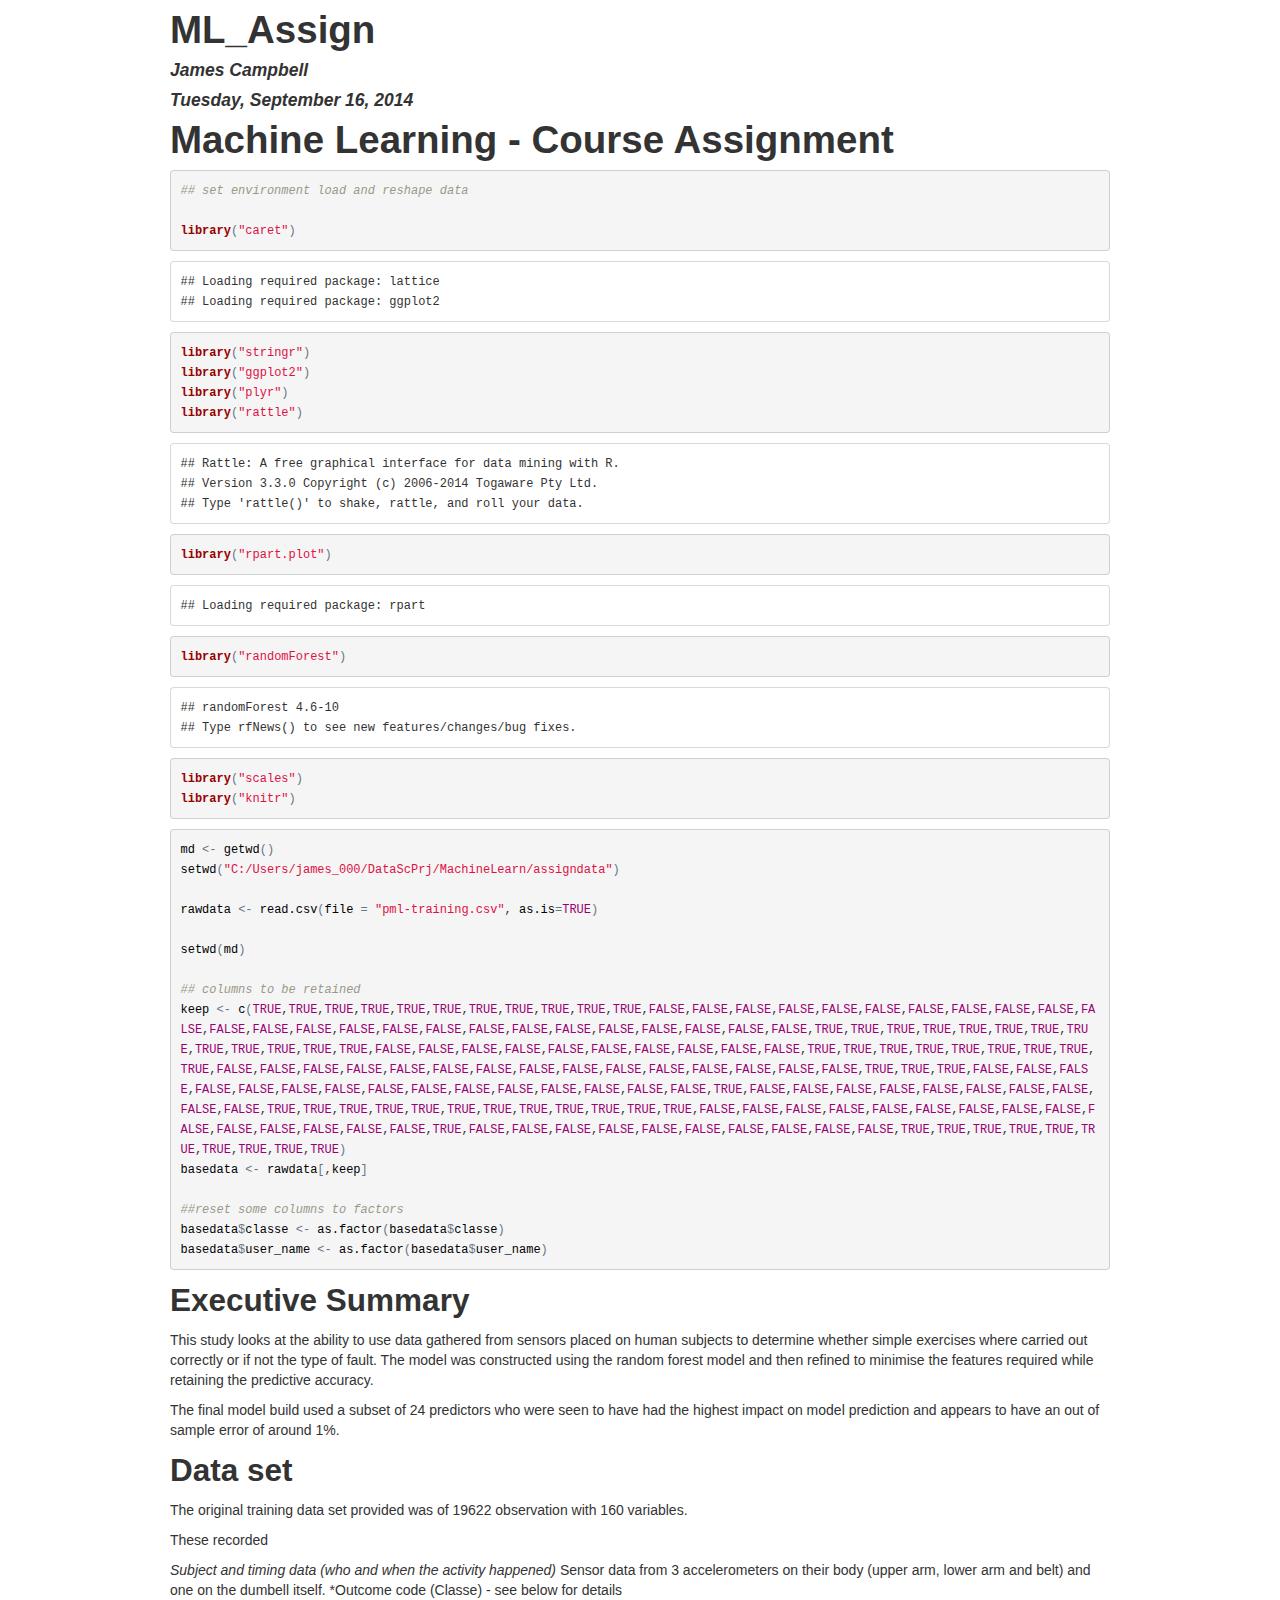
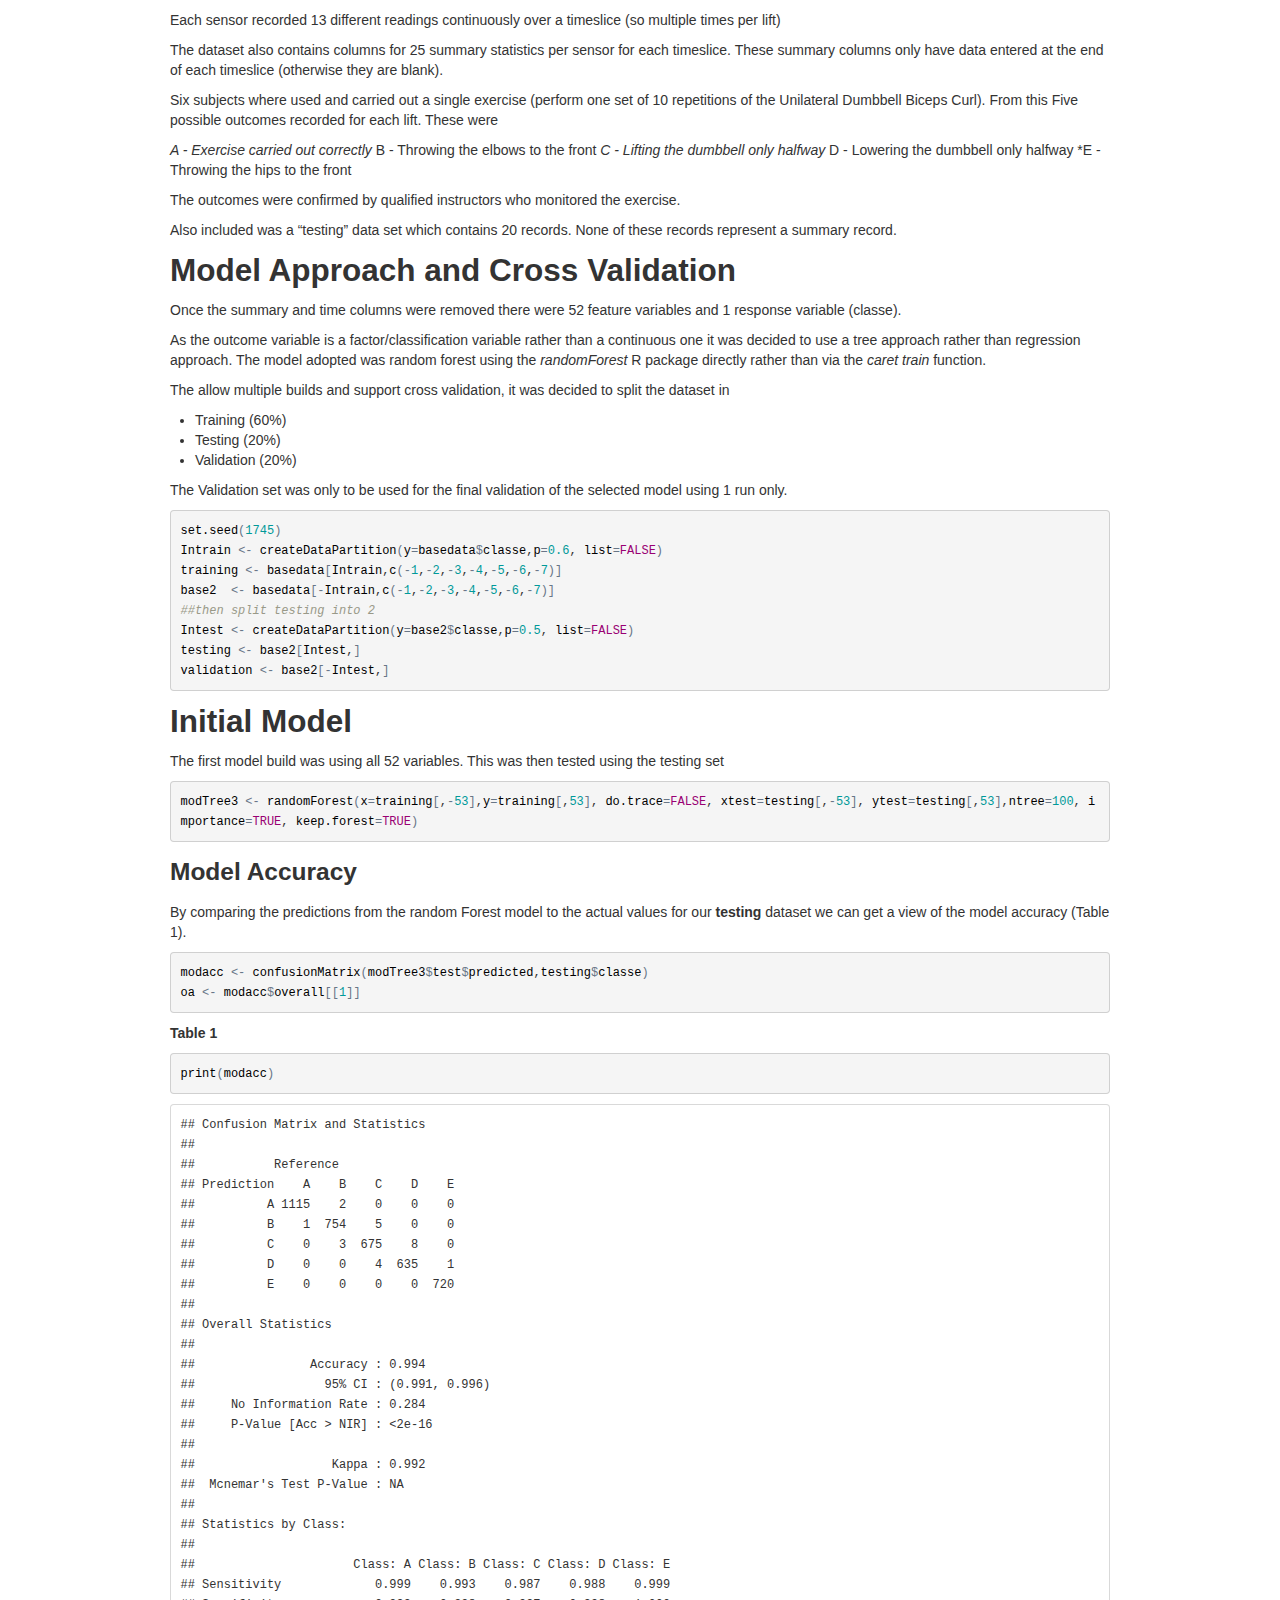
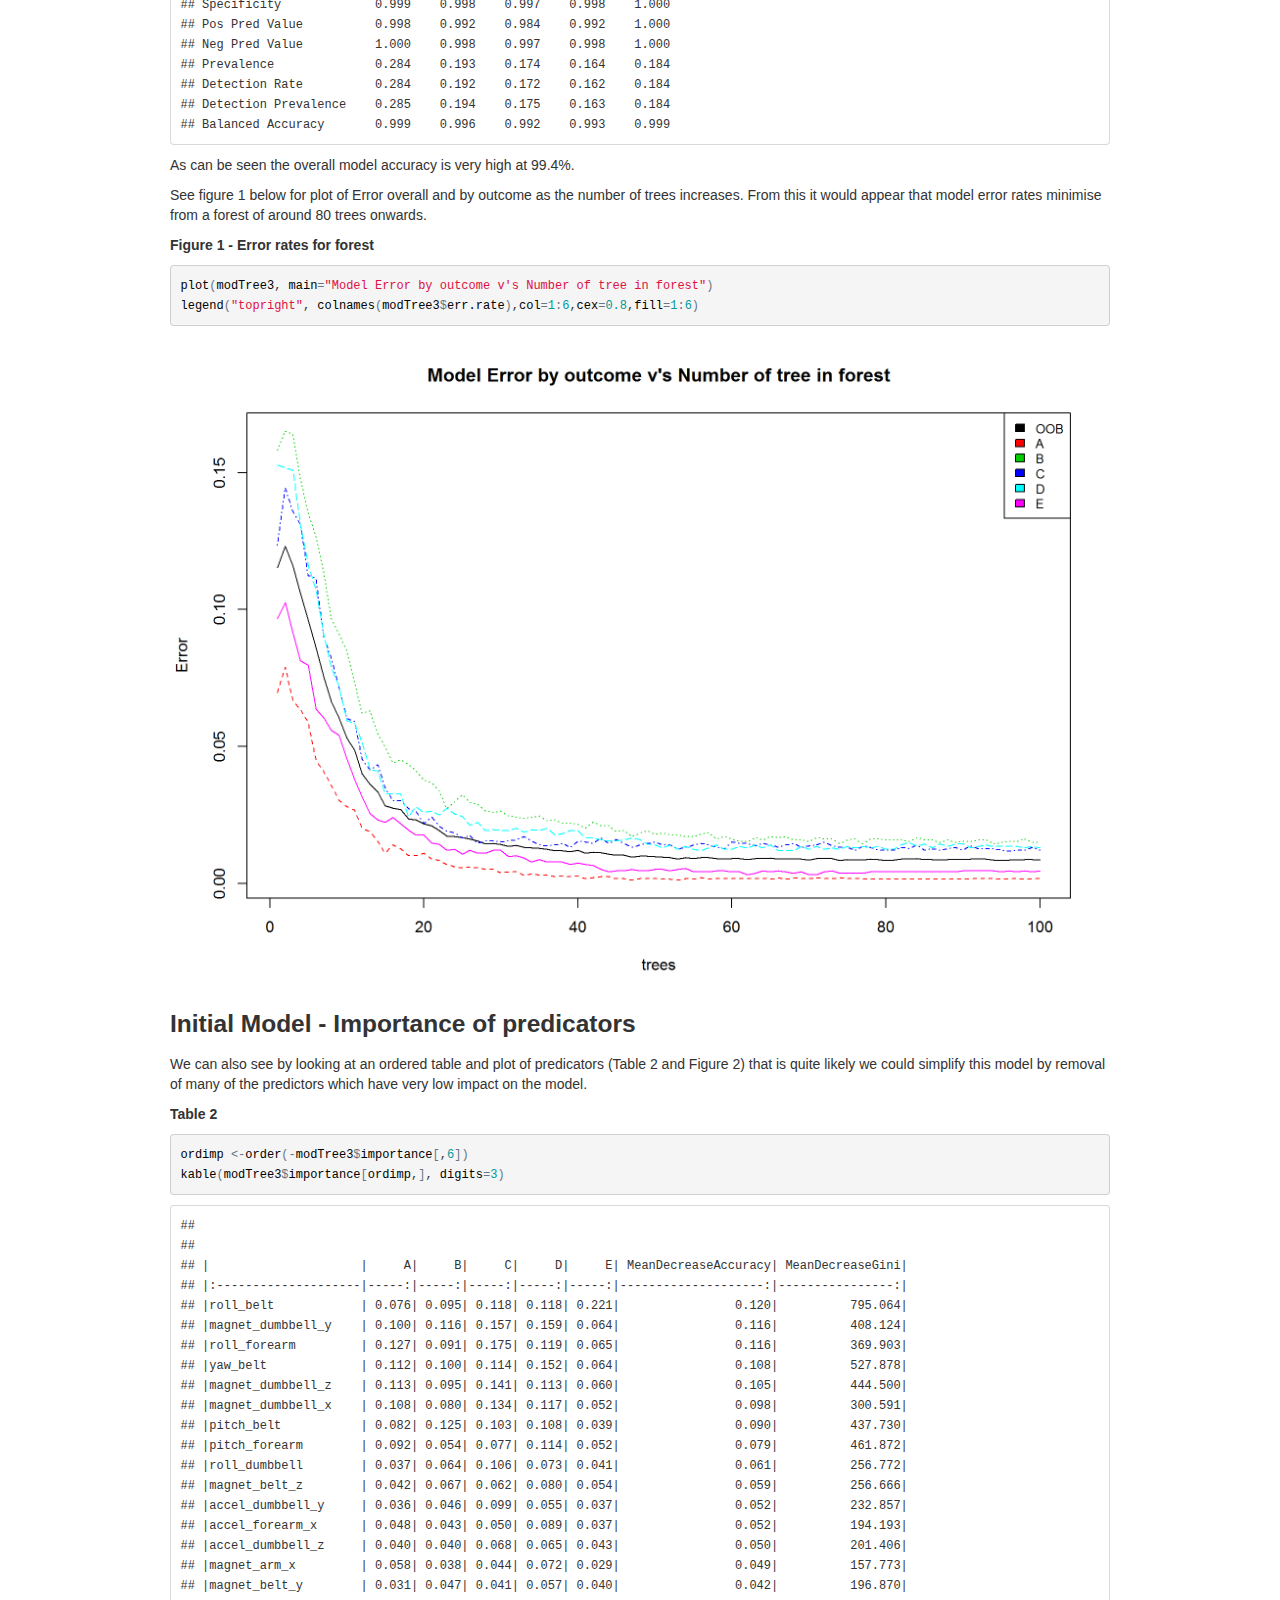
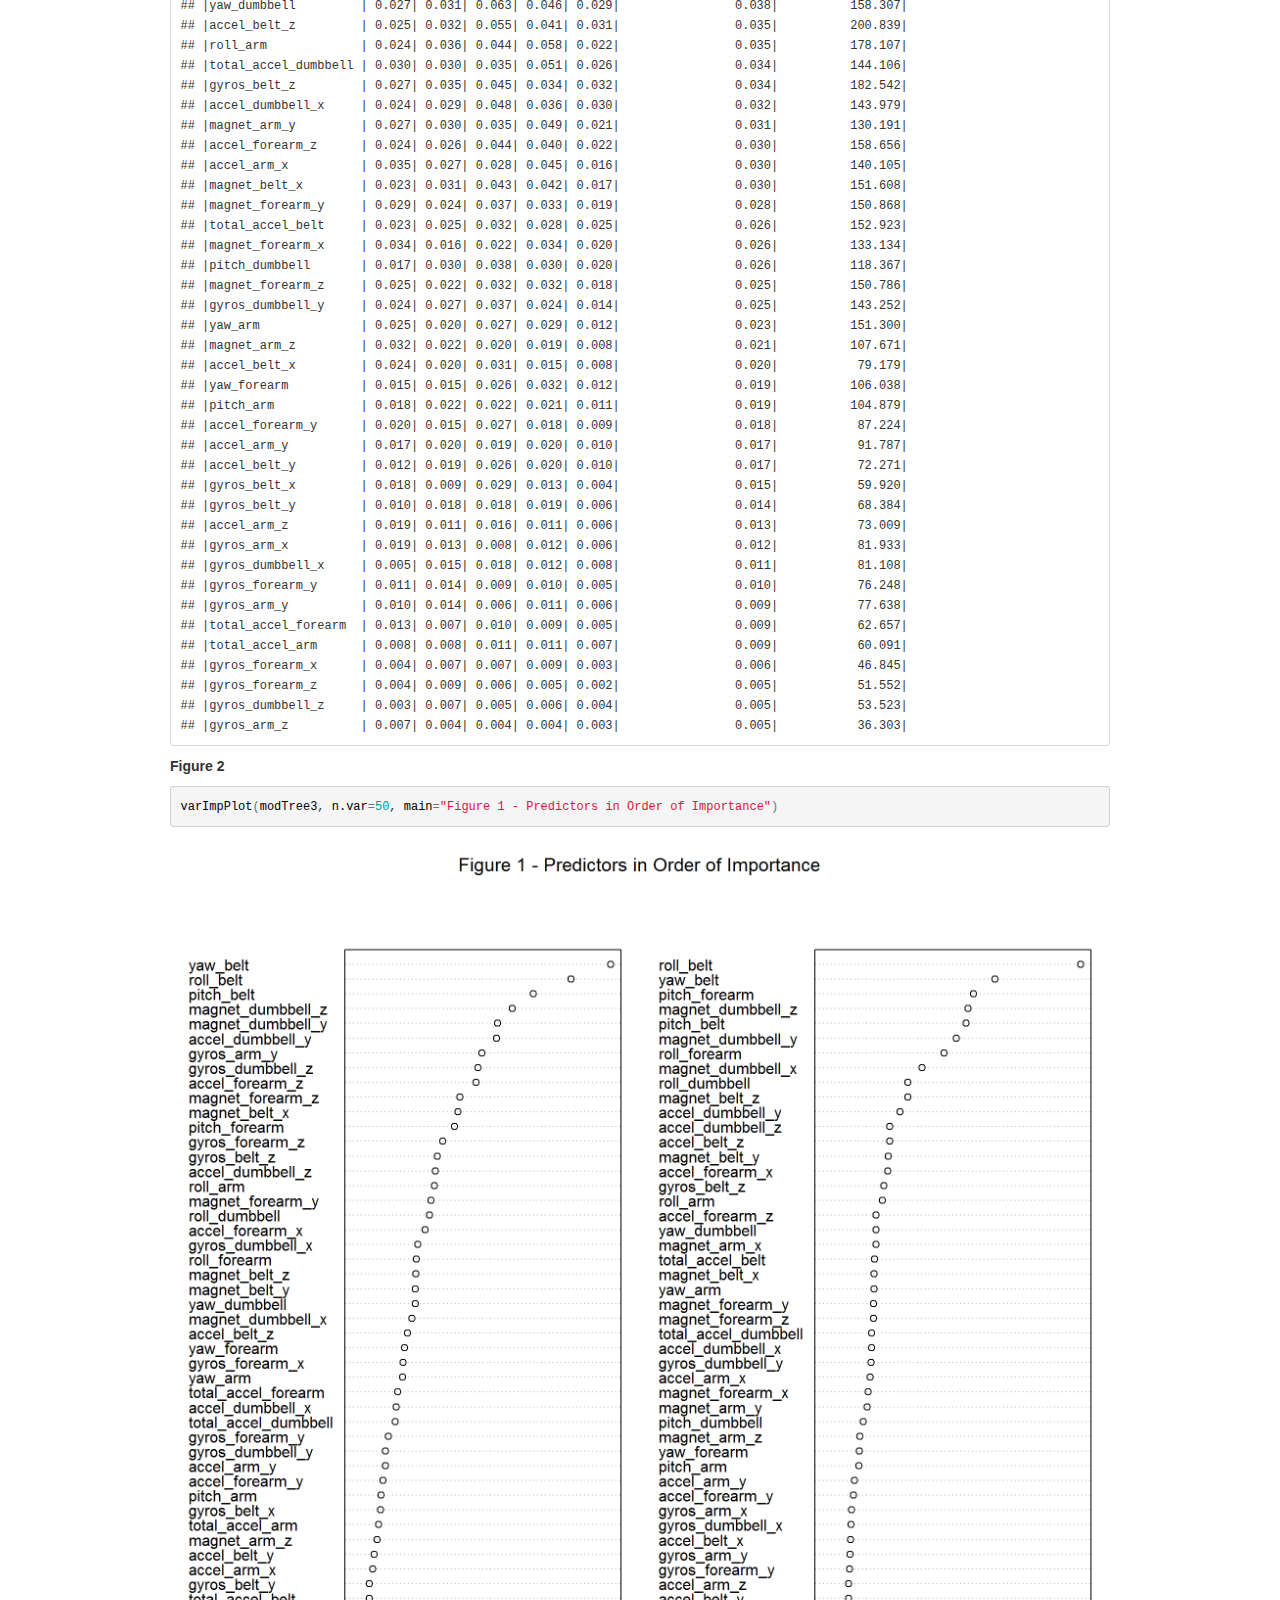
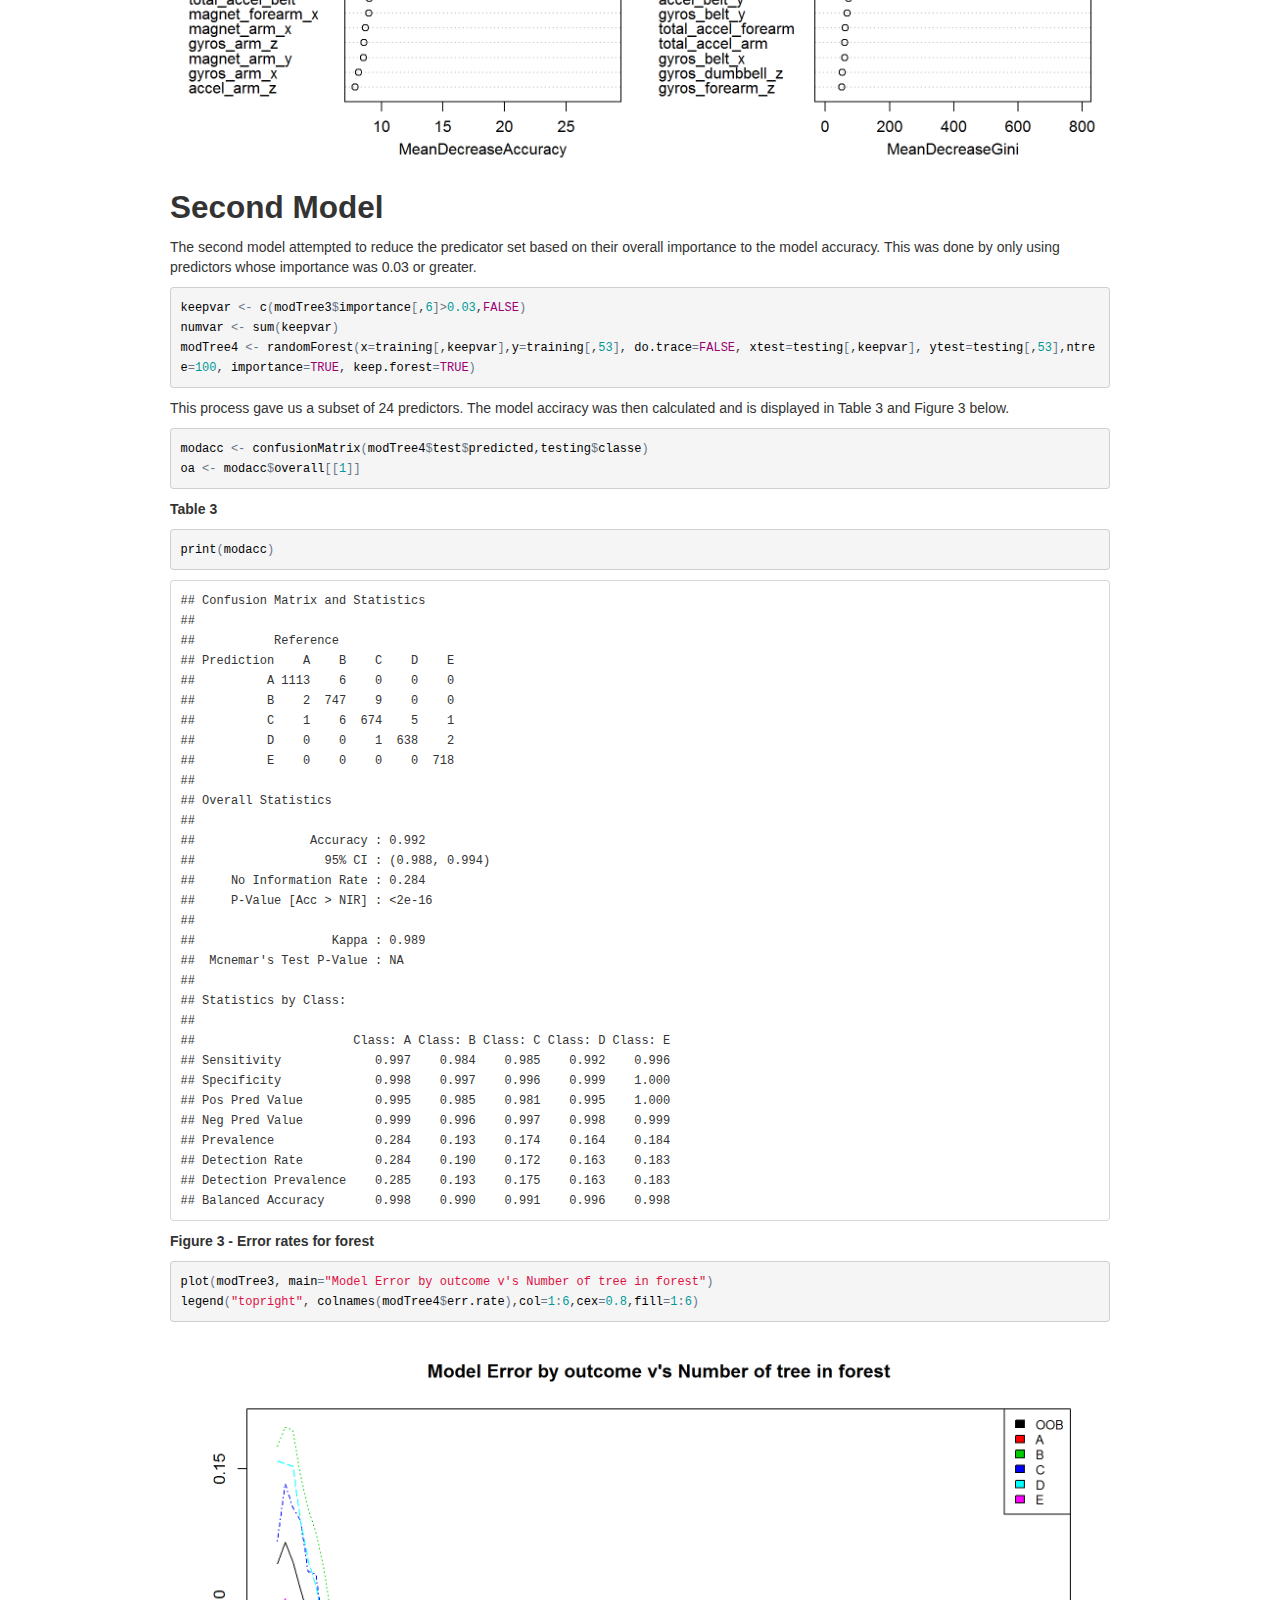
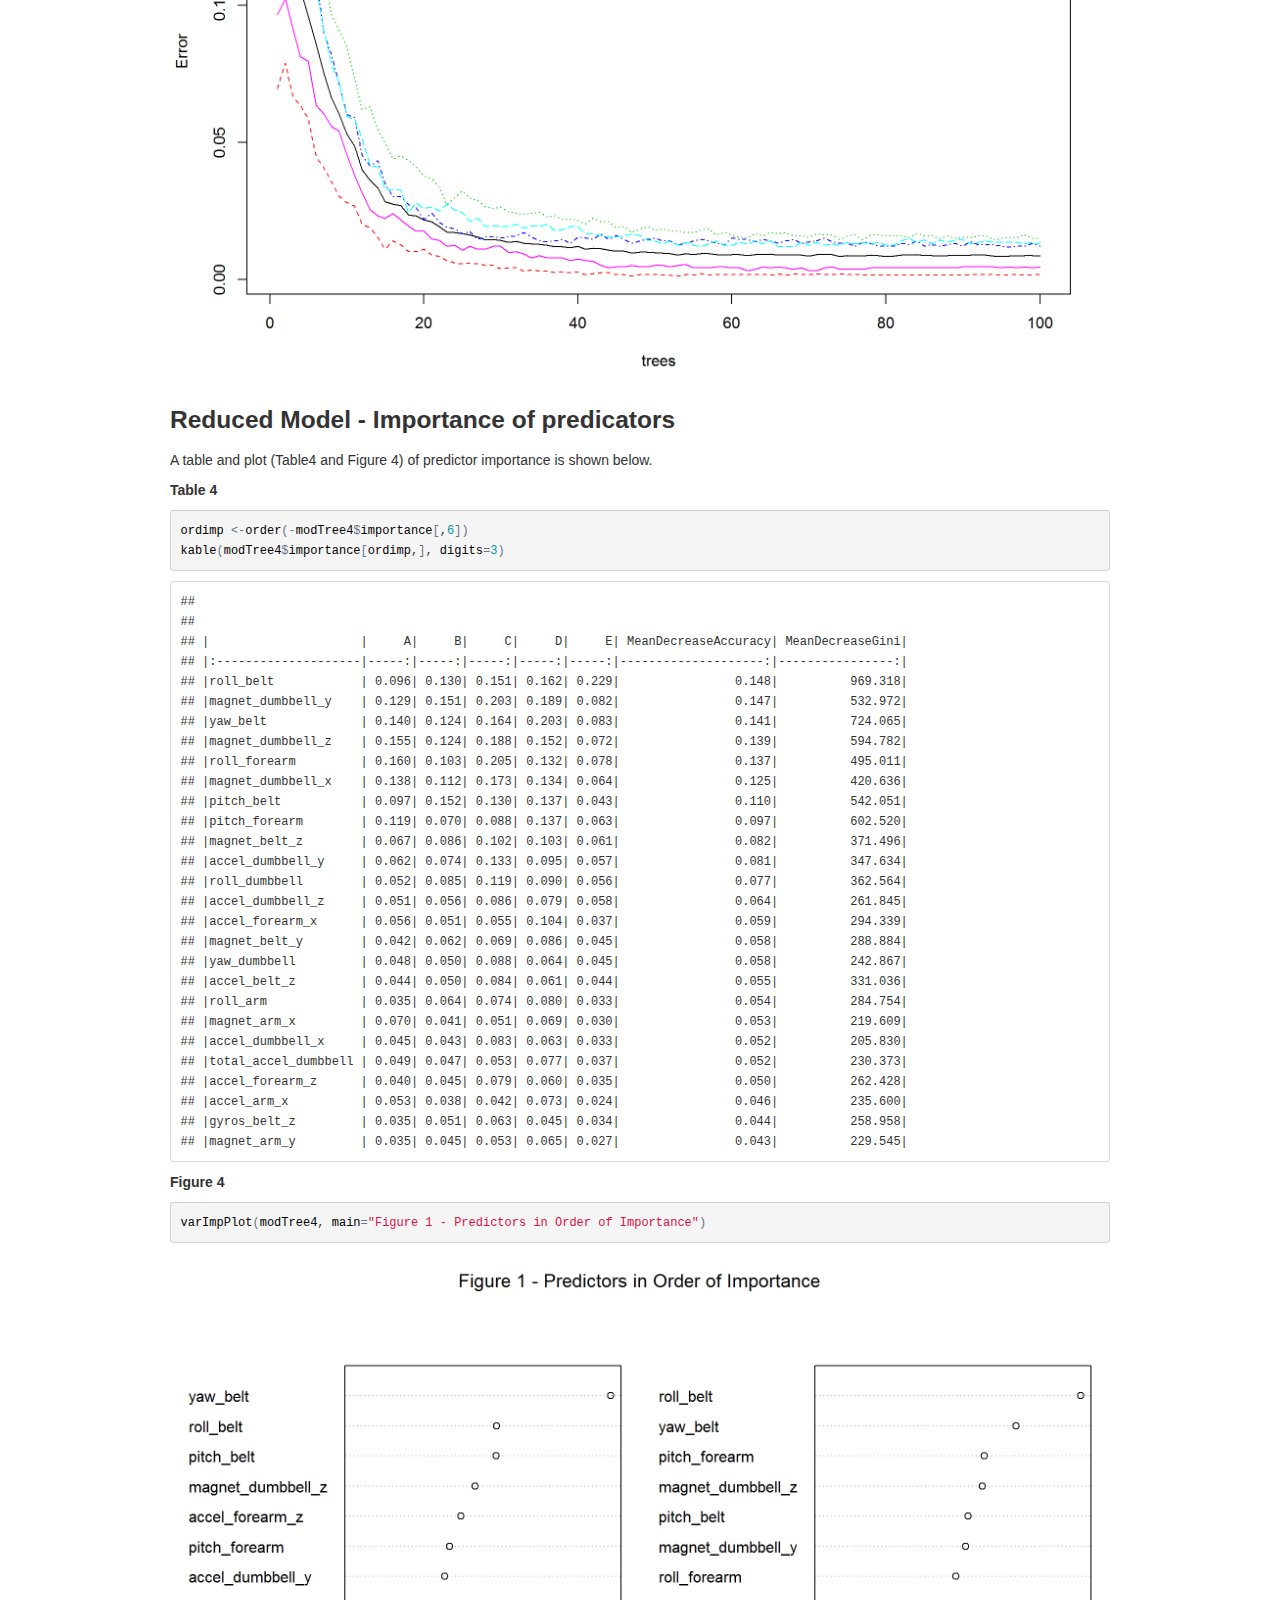
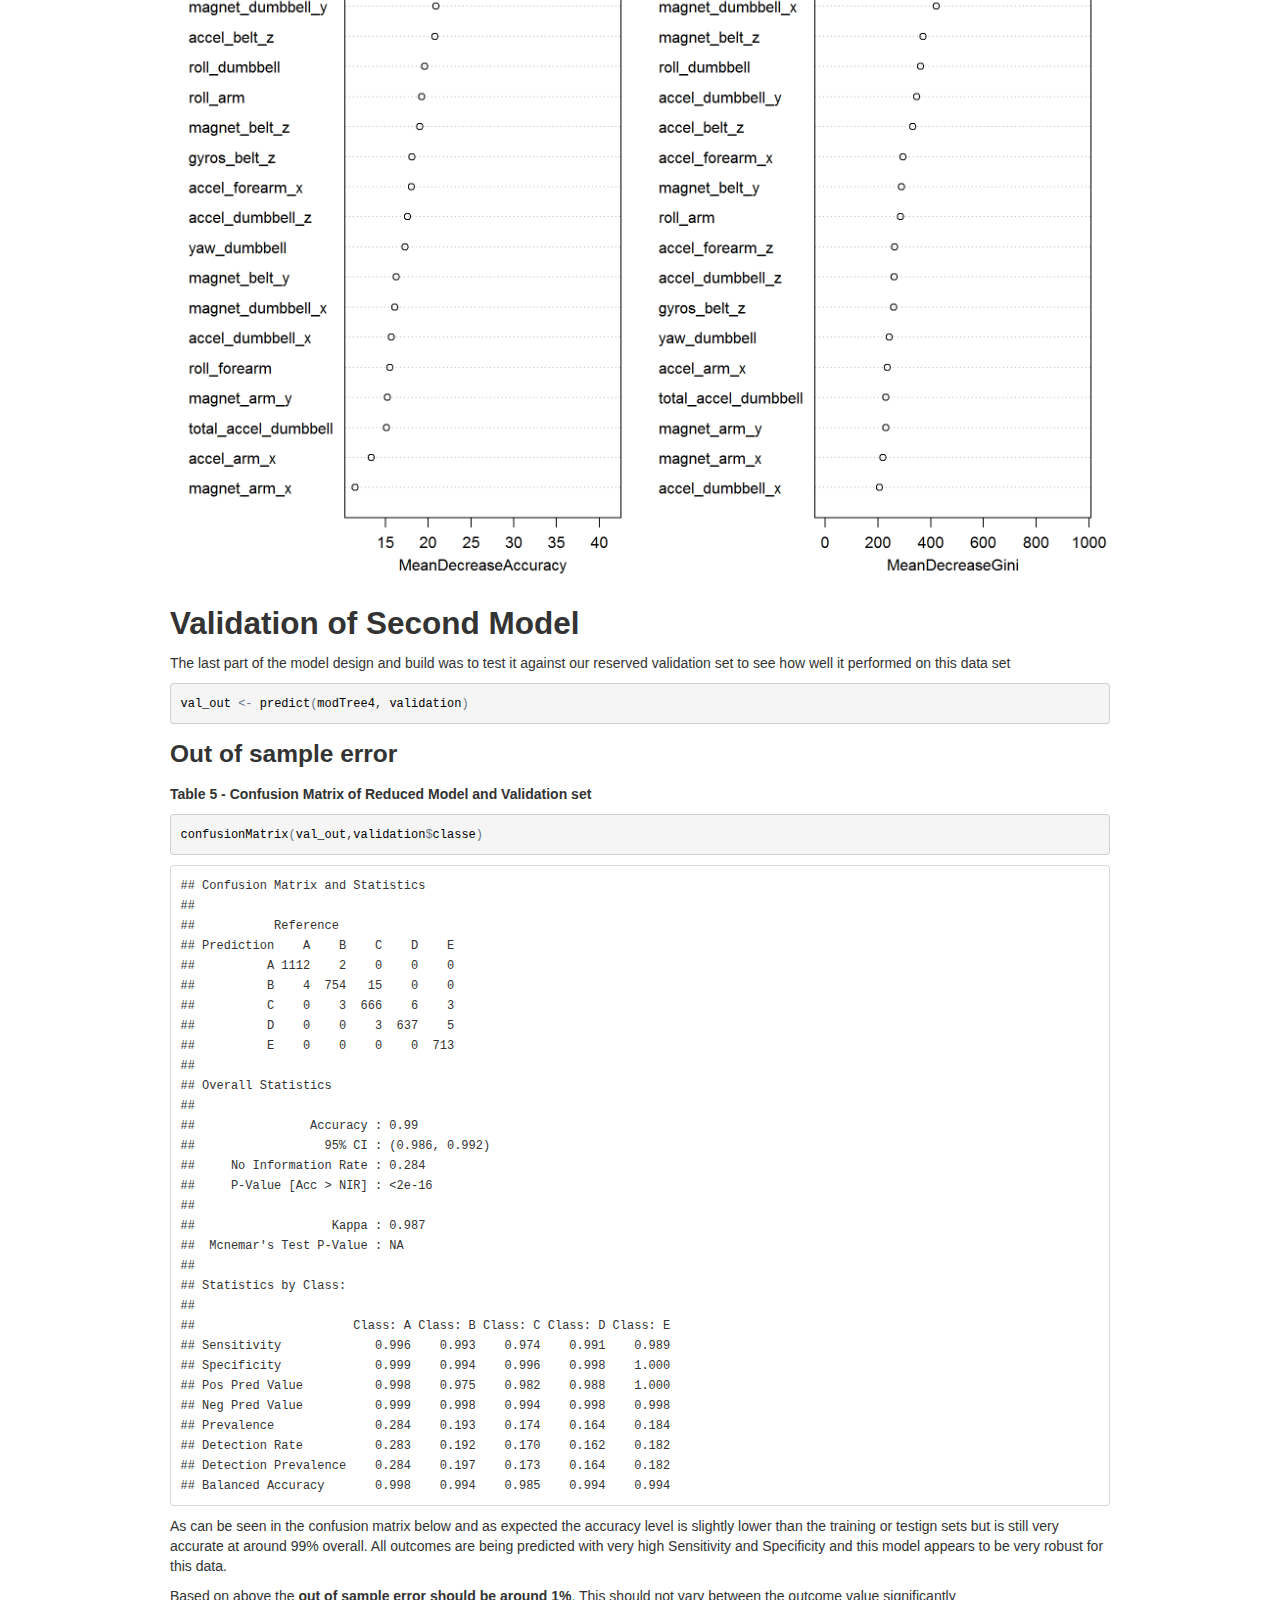
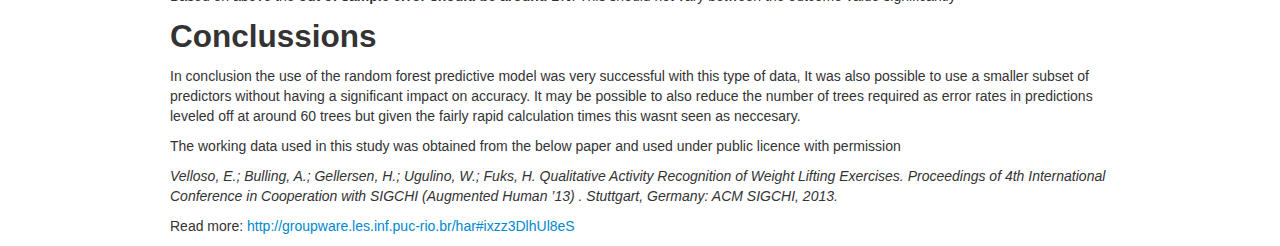
==== commit 849d5047: "Project Submit 1" ====
--- a/ML_Assign.html
+++ b/ML_Assign.html
@@ -59,19 +59,330 @@
 </div>
 
 
-<p>This is an R Markdown document. Markdown is a simple formatting syntax for authoring HTML, PDF, and MS Word documents. For more details on using R Markdown see <a href="http://rmarkdown.rstudio.com">http://rmarkdown.rstudio.com</a>.</p>
-<p>When you click the <strong>Knit</strong> button a document will be generated that includes both content as well as the output of any embedded R code chunks within the document. You can embed an R code chunk like this:</p>
-<pre class="r"><code>summary(cars)</code></pre>
-<pre><code>##      speed           dist    
-##  Min.   : 4.0   Min.   :  2  
-##  1st Qu.:12.0   1st Qu.: 26  
-##  Median :15.0   Median : 36  
-##  Mean   :15.4   Mean   : 43  
-##  3rd Qu.:19.0   3rd Qu.: 56  
-##  Max.   :25.0   Max.   :120</code></pre>
-<p>You can also embed plots, for example:</p>
-<p><img src="[data-uri]" title="plot of chunk unnamed-chunk-2" alt="plot of chunk unnamed-chunk-2" width="672" /></p>
-<p>Note that the <code>echo = FALSE</code> parameter was added to the code chunk to prevent printing of the R code that generated the plot.</p>
+<div id="machine-learning---course-assignment" class="section level1">
+<h1>Machine Learning - Course Assignment</h1>
+<pre class="r"><code>## set environment load and reshape data
+
+library(&quot;caret&quot;)</code></pre>
+<pre><code>## Loading required package: lattice
+## Loading required package: ggplot2</code></pre>
+<pre class="r"><code>library(&quot;stringr&quot;)
+library(&quot;ggplot2&quot;)
+library(&quot;plyr&quot;)
+library(&quot;rattle&quot;)</code></pre>
+<pre><code>## Rattle: A free graphical interface for data mining with R.
+## Version 3.3.0 Copyright (c) 2006-2014 Togaware Pty Ltd.
+## Type 'rattle()' to shake, rattle, and roll your data.</code></pre>
+<pre class="r"><code>library(&quot;rpart.plot&quot;)</code></pre>
+<pre><code>## Loading required package: rpart</code></pre>
+<pre class="r"><code>library(&quot;randomForest&quot;)</code></pre>
+<pre><code>## randomForest 4.6-10
+## Type rfNews() to see new features/changes/bug fixes.</code></pre>
+<pre class="r"><code>library(&quot;scales&quot;)
+library(&quot;knitr&quot;)</code></pre>
+<pre class="r"><code>md &lt;- getwd()
+setwd(&quot;C:/Users/james_000/DataScPrj/MachineLearn/assigndata&quot;)
+
+rawdata &lt;- read.csv(file = &quot;pml-training.csv&quot;, as.is=TRUE)
+
+setwd(md)
+
+## columns to be retained
+keep &lt;- c(TRUE,TRUE,TRUE,TRUE,TRUE,TRUE,TRUE,TRUE,TRUE,TRUE,TRUE,FALSE,FALSE,FALSE,FALSE,FALSE,FALSE,FALSE,FALSE,FALSE,FALSE,FALSE,FALSE,FALSE,FALSE,FALSE,FALSE,FALSE,FALSE,FALSE,FALSE,FALSE,FALSE,FALSE,FALSE,FALSE,TRUE,TRUE,TRUE,TRUE,TRUE,TRUE,TRUE,TRUE,TRUE,TRUE,TRUE,TRUE,TRUE,FALSE,FALSE,FALSE,FALSE,FALSE,FALSE,FALSE,FALSE,FALSE,FALSE,TRUE,TRUE,TRUE,TRUE,TRUE,TRUE,TRUE,TRUE,TRUE,FALSE,FALSE,FALSE,FALSE,FALSE,FALSE,FALSE,FALSE,FALSE,FALSE,FALSE,FALSE,FALSE,FALSE,FALSE,TRUE,TRUE,TRUE,FALSE,FALSE,FALSE,FALSE,FALSE,FALSE,FALSE,FALSE,FALSE,FALSE,FALSE,FALSE,FALSE,FALSE,FALSE,TRUE,FALSE,FALSE,FALSE,FALSE,FALSE,FALSE,FALSE,FALSE,FALSE,FALSE,TRUE,TRUE,TRUE,TRUE,TRUE,TRUE,TRUE,TRUE,TRUE,TRUE,TRUE,TRUE,FALSE,FALSE,FALSE,FALSE,FALSE,FALSE,FALSE,FALSE,FALSE,FALSE,FALSE,FALSE,FALSE,FALSE,FALSE,TRUE,FALSE,FALSE,FALSE,FALSE,FALSE,FALSE,FALSE,FALSE,FALSE,FALSE,TRUE,TRUE,TRUE,TRUE,TRUE,TRUE,TRUE,TRUE,TRUE,TRUE)
+basedata &lt;- rawdata[,keep]
+
+##reset some columns to factors
+basedata$classe &lt;- as.factor(basedata$classe)
+basedata$user_name &lt;- as.factor(basedata$user_name)</code></pre>
+<div id="executive-summary" class="section level2">
+<h2>Executive Summary</h2>
+<p>This study looks at the ability to use data gathered from sensors placed on human subjects to determine whether simple exercises where carried out correctly or if not the type of fault. The model was constructed using the random forest model and then refined to minimise the features required while retaining the predictive accuracy.</p>
+<p>The final model build used a subset of 24 predictors who were seen to have had the highest impact on model prediction and appears to have an out of sample error of around 1%.</p>
+</div>
+<div id="data-set" class="section level2">
+<h2>Data set</h2>
+<p>The original training data set provided was of 19622 observation with 160 variables.</p>
+<p>These recorded</p>
+<p><em>Subject and timing data (who and when the activity happened) </em>Sensor data from 3 accelerometers on their body (upper arm, lower arm and belt) and one on the dumbell itself. *Outcome code (Classe) - see below for details</p>
+<p>Each sensor recorded 13 different readings continuously over a timeslice (so multiple times per lift)</p>
+<p>The dataset also contains columns for 25 summary statistics per sensor for each timeslice. These summary columns only have data entered at the end of each timeslice (otherwise they are blank).</p>
+<p>Six subjects where used and carried out a single exercise (perform one set of 10 repetitions of the Unilateral Dumbbell Biceps Curl). From this Five possible outcomes recorded for each lift. These were</p>
+<p><em>A - Exercise carried out correctly </em>B - Throwing the elbows to the front <em>C - Lifting the dumbbell only halfway </em>D - Lowering the dumbbell only halfway *E - Throwing the hips to the front</p>
+<p>The outcomes were confirmed by qualified instructors who monitored the exercise.</p>
+<p>Also included was a “testing” data set which contains 20 records. None of these records represent a summary record.</p>
+</div>
+<div id="model-approach-and-cross-validation" class="section level2">
+<h2>Model Approach and Cross Validation</h2>
+<p>Once the summary and time columns were removed there were 52 feature variables and 1 response variable (classe).</p>
+<p>As the outcome variable is a factor/classification variable rather than a continuous one it was decided to use a tree approach rather than regression approach. The model adopted was random forest using the <em>randomForest</em> R package directly rather than via the <em>caret train</em> function.</p>
+<p>The allow multiple builds and support cross validation, it was decided to split the dataset in</p>
+<ul>
+<li>Training (60%)</li>
+<li>Testing (20%)</li>
+<li>Validation (20%)</li>
+</ul>
+<p>The Validation set was only to be used for the final validation of the selected model using 1 run only.</p>
+<pre class="r"><code>set.seed(1745)
+Intrain &lt;- createDataPartition(y=basedata$classe,p=0.6, list=FALSE)
+training &lt;- basedata[Intrain,c(-1,-2,-3,-4,-5,-6,-7)]
+base2  &lt;- basedata[-Intrain,c(-1,-2,-3,-4,-5,-6,-7)]
+##then split testing into 2
+Intest &lt;- createDataPartition(y=base2$classe,p=0.5, list=FALSE)
+testing &lt;- base2[Intest,]
+validation &lt;- base2[-Intest,]</code></pre>
+</div>
+<div id="initial-model" class="section level2">
+<h2>Initial Model</h2>
+<p>The first model build was using all 52 variables. This was then tested using the testing set</p>
+<pre class="r"><code>modTree3 &lt;- randomForest(x=training[,-53],y=training[,53], do.trace=FALSE, xtest=testing[,-53], ytest=testing[,53],ntree=100, importance=TRUE, keep.forest=TRUE)</code></pre>
+<div id="model-accuracy" class="section level3">
+<h3>Model Accuracy</h3>
+<p>By comparing the predictions from the random Forest model to the actual values for our <strong>testing</strong> dataset we can get a view of the model accuracy (Table 1).</p>
+<pre class="r"><code>modacc &lt;- confusionMatrix(modTree3$test$predicted,testing$classe)
+oa &lt;- modacc$overall[[1]] </code></pre>
+<p><strong>Table 1</strong></p>
+<pre class="r"><code>print(modacc)</code></pre>
+<pre><code>## Confusion Matrix and Statistics
+## 
+##           Reference
+## Prediction    A    B    C    D    E
+##          A 1115    2    0    0    0
+##          B    1  754    5    0    0
+##          C    0    3  675    8    0
+##          D    0    0    4  635    1
+##          E    0    0    0    0  720
+## 
+## Overall Statistics
+##                                         
+##                Accuracy : 0.994         
+##                  95% CI : (0.991, 0.996)
+##     No Information Rate : 0.284         
+##     P-Value [Acc &gt; NIR] : &lt;2e-16        
+##                                         
+##                   Kappa : 0.992         
+##  Mcnemar's Test P-Value : NA            
+## 
+## Statistics by Class:
+## 
+##                      Class: A Class: B Class: C Class: D Class: E
+## Sensitivity             0.999    0.993    0.987    0.988    0.999
+## Specificity             0.999    0.998    0.997    0.998    1.000
+## Pos Pred Value          0.998    0.992    0.984    0.992    1.000
+## Neg Pred Value          1.000    0.998    0.997    0.998    1.000
+## Prevalence              0.284    0.193    0.174    0.164    0.184
+## Detection Rate          0.284    0.192    0.172    0.162    0.184
+## Detection Prevalence    0.285    0.194    0.175    0.163    0.184
+## Balanced Accuracy       0.999    0.996    0.992    0.993    0.999</code></pre>
+<p>As can be seen the overall model accuracy is very high at 99.4%.</p>
+<p>See figure 1 below for plot of Error overall and by outcome as the number of trees increases. From this it would appear that model error rates minimise from a forest of around 80 trees onwards.</p>
+<p><strong>Figure 1 - Error rates for forest</strong></p>
+<pre class="r"><code>plot(modTree3, main=&quot;Model Error by outcome v's Number of tree in forest&quot;)
+legend(&quot;topright&quot;, colnames(modTree3$err.rate),col=1:6,cex=0.8,fill=1:6)</code></pre>
+<p><img src="[data-uri]" title="plot of chunk fig1" alt="plot of chunk fig1" width="960" /></p>
+</div>
+<div id="initial-model---importance-of-predicators" class="section level3">
+<h3>Initial Model - Importance of predicators</h3>
+<p>We can also see by looking at an ordered table and plot of predicators (Table 2 and Figure 2) that is quite likely we could simplify this model by removal of many of the predictors which have very low impact on the model.</p>
+<p><strong>Table 2</strong></p>
+<pre class="r"><code>ordimp &lt;-order(-modTree3$importance[,6])
+kable(modTree3$importance[ordimp,], digits=3)</code></pre>
+<pre><code>## 
+## 
+## |                     |     A|     B|     C|     D|     E| MeanDecreaseAccuracy| MeanDecreaseGini|
+## |:--------------------|-----:|-----:|-----:|-----:|-----:|--------------------:|----------------:|
+## |roll_belt            | 0.076| 0.095| 0.118| 0.118| 0.221|                0.120|          795.064|
+## |magnet_dumbbell_y    | 0.100| 0.116| 0.157| 0.159| 0.064|                0.116|          408.124|
+## |roll_forearm         | 0.127| 0.091| 0.175| 0.119| 0.065|                0.116|          369.903|
+## |yaw_belt             | 0.112| 0.100| 0.114| 0.152| 0.064|                0.108|          527.878|
+## |magnet_dumbbell_z    | 0.113| 0.095| 0.141| 0.113| 0.060|                0.105|          444.500|
+## |magnet_dumbbell_x    | 0.108| 0.080| 0.134| 0.117| 0.052|                0.098|          300.591|
+## |pitch_belt           | 0.082| 0.125| 0.103| 0.108| 0.039|                0.090|          437.730|
+## |pitch_forearm        | 0.092| 0.054| 0.077| 0.114| 0.052|                0.079|          461.872|
+## |roll_dumbbell        | 0.037| 0.064| 0.106| 0.073| 0.041|                0.061|          256.772|
+## |magnet_belt_z        | 0.042| 0.067| 0.062| 0.080| 0.054|                0.059|          256.666|
+## |accel_dumbbell_y     | 0.036| 0.046| 0.099| 0.055| 0.037|                0.052|          232.857|
+## |accel_forearm_x      | 0.048| 0.043| 0.050| 0.089| 0.037|                0.052|          194.193|
+## |accel_dumbbell_z     | 0.040| 0.040| 0.068| 0.065| 0.043|                0.050|          201.406|
+## |magnet_arm_x         | 0.058| 0.038| 0.044| 0.072| 0.029|                0.049|          157.773|
+## |magnet_belt_y        | 0.031| 0.047| 0.041| 0.057| 0.040|                0.042|          196.870|
+## |yaw_dumbbell         | 0.027| 0.031| 0.063| 0.046| 0.029|                0.038|          158.307|
+## |accel_belt_z         | 0.025| 0.032| 0.055| 0.041| 0.031|                0.035|          200.839|
+## |roll_arm             | 0.024| 0.036| 0.044| 0.058| 0.022|                0.035|          178.107|
+## |total_accel_dumbbell | 0.030| 0.030| 0.035| 0.051| 0.026|                0.034|          144.106|
+## |gyros_belt_z         | 0.027| 0.035| 0.045| 0.034| 0.032|                0.034|          182.542|
+## |accel_dumbbell_x     | 0.024| 0.029| 0.048| 0.036| 0.030|                0.032|          143.979|
+## |magnet_arm_y         | 0.027| 0.030| 0.035| 0.049| 0.021|                0.031|          130.191|
+## |accel_forearm_z      | 0.024| 0.026| 0.044| 0.040| 0.022|                0.030|          158.656|
+## |accel_arm_x          | 0.035| 0.027| 0.028| 0.045| 0.016|                0.030|          140.105|
+## |magnet_belt_x        | 0.023| 0.031| 0.043| 0.042| 0.017|                0.030|          151.608|
+## |magnet_forearm_y     | 0.029| 0.024| 0.037| 0.033| 0.019|                0.028|          150.868|
+## |total_accel_belt     | 0.023| 0.025| 0.032| 0.028| 0.025|                0.026|          152.923|
+## |magnet_forearm_x     | 0.034| 0.016| 0.022| 0.034| 0.020|                0.026|          133.134|
+## |pitch_dumbbell       | 0.017| 0.030| 0.038| 0.030| 0.020|                0.026|          118.367|
+## |magnet_forearm_z     | 0.025| 0.022| 0.032| 0.032| 0.018|                0.025|          150.786|
+## |gyros_dumbbell_y     | 0.024| 0.027| 0.037| 0.024| 0.014|                0.025|          143.252|
+## |yaw_arm              | 0.025| 0.020| 0.027| 0.029| 0.012|                0.023|          151.300|
+## |magnet_arm_z         | 0.032| 0.022| 0.020| 0.019| 0.008|                0.021|          107.671|
+## |accel_belt_x         | 0.024| 0.020| 0.031| 0.015| 0.008|                0.020|           79.179|
+## |yaw_forearm          | 0.015| 0.015| 0.026| 0.032| 0.012|                0.019|          106.038|
+## |pitch_arm            | 0.018| 0.022| 0.022| 0.021| 0.011|                0.019|          104.879|
+## |accel_forearm_y      | 0.020| 0.015| 0.027| 0.018| 0.009|                0.018|           87.224|
+## |accel_arm_y          | 0.017| 0.020| 0.019| 0.020| 0.010|                0.017|           91.787|
+## |accel_belt_y         | 0.012| 0.019| 0.026| 0.020| 0.010|                0.017|           72.271|
+## |gyros_belt_x         | 0.018| 0.009| 0.029| 0.013| 0.004|                0.015|           59.920|
+## |gyros_belt_y         | 0.010| 0.018| 0.018| 0.019| 0.006|                0.014|           68.384|
+## |accel_arm_z          | 0.019| 0.011| 0.016| 0.011| 0.006|                0.013|           73.009|
+## |gyros_arm_x          | 0.019| 0.013| 0.008| 0.012| 0.006|                0.012|           81.933|
+## |gyros_dumbbell_x     | 0.005| 0.015| 0.018| 0.012| 0.008|                0.011|           81.108|
+## |gyros_forearm_y      | 0.011| 0.014| 0.009| 0.010| 0.005|                0.010|           76.248|
+## |gyros_arm_y          | 0.010| 0.014| 0.006| 0.011| 0.006|                0.009|           77.638|
+## |total_accel_forearm  | 0.013| 0.007| 0.010| 0.009| 0.005|                0.009|           62.657|
+## |total_accel_arm      | 0.008| 0.008| 0.011| 0.011| 0.007|                0.009|           60.091|
+## |gyros_forearm_x      | 0.004| 0.007| 0.007| 0.009| 0.003|                0.006|           46.845|
+## |gyros_forearm_z      | 0.004| 0.009| 0.006| 0.005| 0.002|                0.005|           51.552|
+## |gyros_dumbbell_z     | 0.003| 0.007| 0.005| 0.006| 0.004|                0.005|           53.523|
+## |gyros_arm_z          | 0.007| 0.004| 0.004| 0.004| 0.003|                0.005|           36.303|</code></pre>
+<p><strong>Figure 2</strong></p>
+<pre class="r"><code>varImpPlot(modTree3, n.var=50, main=&quot;Figure 1 - Predictors in Order of Importance&quot;)</code></pre>
+<p><img src="[data-uri]" title="plot of chunk fig2" alt="plot of chunk fig2" width="960" /></p>
+</div>
+</div>
+<div id="second-model" class="section level2">
+<h2>Second Model</h2>
+<p>The second model attempted to reduce the predicator set based on their overall importance to the model accuracy. This was done by only using predictors whose importance was 0.03 or greater.</p>
+<pre class="r"><code>keepvar &lt;- c(modTree3$importance[,6]&gt;0.03,FALSE)
+numvar &lt;- sum(keepvar)
+modTree4 &lt;- randomForest(x=training[,keepvar],y=training[,53], do.trace=FALSE, xtest=testing[,keepvar], ytest=testing[,53],ntree=100, importance=TRUE, keep.forest=TRUE)</code></pre>
+<p>This process gave us a subset of 24 predictors. The model acciracy was then calculated and is displayed in Table 3 and Figure 3 below.</p>
+<pre class="r"><code>modacc &lt;- confusionMatrix(modTree4$test$predicted,testing$classe)
+oa &lt;- modacc$overall[[1]] </code></pre>
+<p><strong>Table 3</strong></p>
+<pre class="r"><code>print(modacc)</code></pre>
+<pre><code>## Confusion Matrix and Statistics
+## 
+##           Reference
+## Prediction    A    B    C    D    E
+##          A 1113    6    0    0    0
+##          B    2  747    9    0    0
+##          C    1    6  674    5    1
+##          D    0    0    1  638    2
+##          E    0    0    0    0  718
+## 
+## Overall Statistics
+##                                         
+##                Accuracy : 0.992         
+##                  95% CI : (0.988, 0.994)
+##     No Information Rate : 0.284         
+##     P-Value [Acc &gt; NIR] : &lt;2e-16        
+##                                         
+##                   Kappa : 0.989         
+##  Mcnemar's Test P-Value : NA            
+## 
+## Statistics by Class:
+## 
+##                      Class: A Class: B Class: C Class: D Class: E
+## Sensitivity             0.997    0.984    0.985    0.992    0.996
+## Specificity             0.998    0.997    0.996    0.999    1.000
+## Pos Pred Value          0.995    0.985    0.981    0.995    1.000
+## Neg Pred Value          0.999    0.996    0.997    0.998    0.999
+## Prevalence              0.284    0.193    0.174    0.164    0.184
+## Detection Rate          0.284    0.190    0.172    0.163    0.183
+## Detection Prevalence    0.285    0.193    0.175    0.163    0.183
+## Balanced Accuracy       0.998    0.990    0.991    0.996    0.998</code></pre>
+<p><strong>Figure 3 - Error rates for forest</strong></p>
+<pre class="r"><code>plot(modTree3, main=&quot;Model Error by outcome v's Number of tree in forest&quot;)
+legend(&quot;topright&quot;, colnames(modTree4$err.rate),col=1:6,cex=0.8,fill=1:6)</code></pre>
+<p><img src="[data-uri]" title="plot of chunk fig3" alt="plot of chunk fig3" width="960" /></p>
+<div id="reduced-model---importance-of-predicators" class="section level3">
+<h3>Reduced Model - Importance of predicators</h3>
+<p>A table and plot (Table4 and Figure 4) of predictor importance is shown below.</p>
+<p><strong>Table 4</strong></p>
+<pre class="r"><code>ordimp &lt;-order(-modTree4$importance[,6])
+kable(modTree4$importance[ordimp,], digits=3)</code></pre>
+<pre><code>## 
+## 
+## |                     |     A|     B|     C|     D|     E| MeanDecreaseAccuracy| MeanDecreaseGini|
+## |:--------------------|-----:|-----:|-----:|-----:|-----:|--------------------:|----------------:|
+## |roll_belt            | 0.096| 0.130| 0.151| 0.162| 0.229|                0.148|          969.318|
+## |magnet_dumbbell_y    | 0.129| 0.151| 0.203| 0.189| 0.082|                0.147|          532.972|
+## |yaw_belt             | 0.140| 0.124| 0.164| 0.203| 0.083|                0.141|          724.065|
+## |magnet_dumbbell_z    | 0.155| 0.124| 0.188| 0.152| 0.072|                0.139|          594.782|
+## |roll_forearm         | 0.160| 0.103| 0.205| 0.132| 0.078|                0.137|          495.011|
+## |magnet_dumbbell_x    | 0.138| 0.112| 0.173| 0.134| 0.064|                0.125|          420.636|
+## |pitch_belt           | 0.097| 0.152| 0.130| 0.137| 0.043|                0.110|          542.051|
+## |pitch_forearm        | 0.119| 0.070| 0.088| 0.137| 0.063|                0.097|          602.520|
+## |magnet_belt_z        | 0.067| 0.086| 0.102| 0.103| 0.061|                0.082|          371.496|
+## |accel_dumbbell_y     | 0.062| 0.074| 0.133| 0.095| 0.057|                0.081|          347.634|
+## |roll_dumbbell        | 0.052| 0.085| 0.119| 0.090| 0.056|                0.077|          362.564|
+## |accel_dumbbell_z     | 0.051| 0.056| 0.086| 0.079| 0.058|                0.064|          261.845|
+## |accel_forearm_x      | 0.056| 0.051| 0.055| 0.104| 0.037|                0.059|          294.339|
+## |magnet_belt_y        | 0.042| 0.062| 0.069| 0.086| 0.045|                0.058|          288.884|
+## |yaw_dumbbell         | 0.048| 0.050| 0.088| 0.064| 0.045|                0.058|          242.867|
+## |accel_belt_z         | 0.044| 0.050| 0.084| 0.061| 0.044|                0.055|          331.036|
+## |roll_arm             | 0.035| 0.064| 0.074| 0.080| 0.033|                0.054|          284.754|
+## |magnet_arm_x         | 0.070| 0.041| 0.051| 0.069| 0.030|                0.053|          219.609|
+## |accel_dumbbell_x     | 0.045| 0.043| 0.083| 0.063| 0.033|                0.052|          205.830|
+## |total_accel_dumbbell | 0.049| 0.047| 0.053| 0.077| 0.037|                0.052|          230.373|
+## |accel_forearm_z      | 0.040| 0.045| 0.079| 0.060| 0.035|                0.050|          262.428|
+## |accel_arm_x          | 0.053| 0.038| 0.042| 0.073| 0.024|                0.046|          235.600|
+## |gyros_belt_z         | 0.035| 0.051| 0.063| 0.045| 0.034|                0.044|          258.958|
+## |magnet_arm_y         | 0.035| 0.045| 0.053| 0.065| 0.027|                0.043|          229.545|</code></pre>
+<p><strong>Figure 4</strong></p>
+<pre class="r"><code>varImpPlot(modTree4, main=&quot;Figure 1 - Predictors in Order of Importance&quot;)</code></pre>
+<p><img src="[data-uri]" title="plot of chunk fig4" alt="plot of chunk fig4" width="960" /></p>
+</div>
+</div>
+<div id="validation-of-second-model" class="section level2">
+<h2>Validation of Second Model</h2>
+<p>The last part of the model design and build was to test it against our reserved validation set to see how well it performed on this data set</p>
+<pre class="r"><code>val_out &lt;- predict(modTree4, validation)</code></pre>
+<div id="out-of-sample-error" class="section level3">
+<h3>Out of sample error</h3>
+<p><strong>Table 5 - Confusion Matrix of Reduced Model and Validation set</strong></p>
+<pre class="r"><code>confusionMatrix(val_out,validation$classe)</code></pre>
+<pre><code>## Confusion Matrix and Statistics
+## 
+##           Reference
+## Prediction    A    B    C    D    E
+##          A 1112    2    0    0    0
+##          B    4  754   15    0    0
+##          C    0    3  666    6    3
+##          D    0    0    3  637    5
+##          E    0    0    0    0  713
+## 
+## Overall Statistics
+##                                         
+##                Accuracy : 0.99          
+##                  95% CI : (0.986, 0.992)
+##     No Information Rate : 0.284         
+##     P-Value [Acc &gt; NIR] : &lt;2e-16        
+##                                         
+##                   Kappa : 0.987         
+##  Mcnemar's Test P-Value : NA            
+## 
+## Statistics by Class:
+## 
+##                      Class: A Class: B Class: C Class: D Class: E
+## Sensitivity             0.996    0.993    0.974    0.991    0.989
+## Specificity             0.999    0.994    0.996    0.998    1.000
+## Pos Pred Value          0.998    0.975    0.982    0.988    1.000
+## Neg Pred Value          0.999    